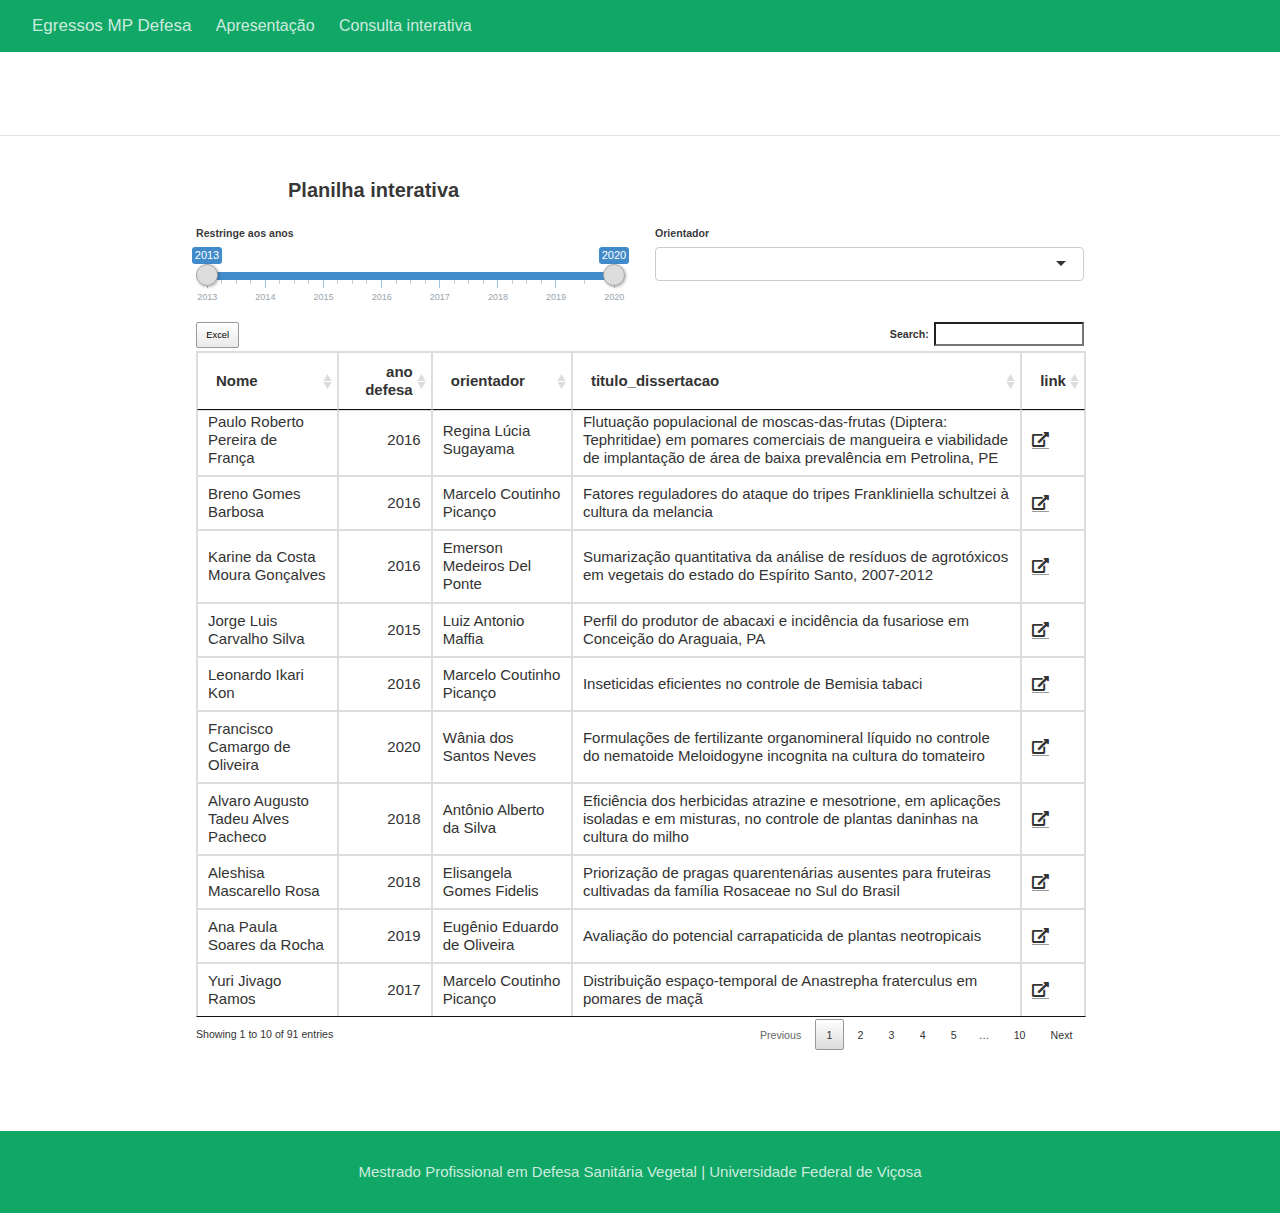
==== docs/egressos.html @ bf75110b "correct link" ====
<!DOCTYPE html>

<html xmlns="http://www.w3.org/1999/xhtml" lang="" xml:lang="">

<head>
  <meta charset="utf-8"/>
  <meta name="viewport" content="width=device-width, initial-scale=1"/>
  <meta http-equiv="X-UA-Compatible" content="IE=Edge,chrome=1"/>
  <meta name="generator" content="distill" />

  <style type="text/css">
  /* Hide doc at startup (prevent jankiness while JS renders/transforms) */
  body {
    visibility: hidden;
  }
  </style>

 <!--radix_placeholder_import_source-->
 <!--/radix_placeholder_import_source-->

<style type="text/css">code{white-space: pre;}</style>
<style type="text/css" data-origin="pandoc">
pre > code.sourceCode { white-space: pre; position: relative; }
pre > code.sourceCode > span { display: inline-block; line-height: 1.25; }
pre > code.sourceCode > span:empty { height: 1.2em; }
code.sourceCode > span { color: inherit; text-decoration: inherit; }
div.sourceCode { margin: 1em 0; }
pre.sourceCode { margin: 0; }
@media screen {
div.sourceCode { overflow: auto; }
}
@media print {
pre > code.sourceCode { white-space: pre-wrap; }
pre > code.sourceCode > span { text-indent: -5em; padding-left: 5em; }
}
pre.numberSource code
  { counter-reset: source-line 0; }
pre.numberSource code > span
  { position: relative; left: -4em; counter-increment: source-line; }
pre.numberSource code > span > a:first-child::before
  { content: counter(source-line);
    position: relative; left: -1em; text-align: right; vertical-align: baseline;
    border: none; display: inline-block;
    -webkit-touch-callout: none; -webkit-user-select: none;
    -khtml-user-select: none; -moz-user-select: none;
    -ms-user-select: none; user-select: none;
    padding: 0 4px; width: 4em;
    color: #aaaaaa;
  }
pre.numberSource { margin-left: 3em; border-left: 1px solid #aaaaaa;  padding-left: 4px; }
div.sourceCode
  {   }
@media screen {
pre > code.sourceCode > span > a:first-child::before { text-decoration: underline; }
}
code span.al { color: #ad0000; } /* Alert */
code span.an { color: #5e5e5e; } /* Annotation */
code span.at { color: #20794d; } /* Attribute */
code span.bn { color: #ad0000; } /* BaseN */
code span.bu { } /* BuiltIn */
code span.cf { color: #007ba5; } /* ControlFlow */
code span.ch { color: #20794d; } /* Char */
code span.cn { color: #8f5902; } /* Constant */
code span.co { color: #5e5e5e; } /* Comment */
code span.cv { color: #5e5e5e; font-style: italic; } /* CommentVar */
code span.do { color: #5e5e5e; font-style: italic; } /* Documentation */
code span.dt { color: #ad0000; } /* DataType */
code span.dv { color: #ad0000; } /* DecVal */
code span.er { color: #ad0000; } /* Error */
code span.ex { } /* Extension */
code span.fl { color: #ad0000; } /* Float */
code span.fu { color: #4758ab; } /* Function */
code span.im { } /* Import */
code span.in { color: #5e5e5e; } /* Information */
code span.kw { color: #007ba5; } /* Keyword */
code span.op { color: #5e5e5e; } /* Operator */
code span.ot { color: #007ba5; } /* Other */
code span.pp { color: #ad0000; } /* Preprocessor */
code span.sc { color: #20794d; } /* SpecialChar */
code span.ss { color: #20794d; } /* SpecialString */
code span.st { color: #20794d; } /* String */
code span.va { color: #111111; } /* Variable */
code span.vs { color: #20794d; } /* VerbatimString */
code span.wa { color: #5e5e5e; font-style: italic; } /* Warning */
</style>

  <!--radix_placeholder_meta_tags-->
  <title>Egressos MP Defesa: &amp;nbsp;</title>




  <!--  https://developers.facebook.com/docs/sharing/webmasters#markup -->
  <meta property="og:title" content="Egressos MP Defesa: &amp;nbsp;"/>
  <meta property="og:type" content="article"/>
  <meta property="og:locale" content="en_US"/>
  <meta property="og:site_name" content="Egressos MP Defesa"/>

  <!--  https://dev.twitter.com/cards/types/summary -->
  <meta property="twitter:card" content="summary"/>
  <meta property="twitter:title" content="Egressos MP Defesa: &amp;nbsp;"/>

  <!--/radix_placeholder_meta_tags-->
  <!--radix_placeholder_rmarkdown_metadata-->

  <script type="text/json" id="radix-rmarkdown-metadata">
  {"type":"list","attributes":{"names":{"type":"character","attributes":{},"value":["title","output","editor_options"]}},"value":[{"type":"character","attributes":{},"value":["&nbsp;"]},{"type":"character","attributes":{},"value":["distill::distill_article"]},{"type":"list","attributes":{"names":{"type":"character","attributes":{},"value":["chunk_output_type"]}},"value":[{"type":"character","attributes":{},"value":["inline"]}]}]}
  </script>
  <!--/radix_placeholder_rmarkdown_metadata-->
  <!--radix_placeholder_navigation_in_header-->
  <meta name="distill:offset" content=""/>

  <script type="application/javascript">

    window.headroom_prevent_pin = false;

    window.document.addEventListener("DOMContentLoaded", function (event) {

      // initialize headroom for banner
      var header = $('header').get(0);
      var headerHeight = header.offsetHeight;
      var headroom = new Headroom(header, {
        tolerance: 5,
        onPin : function() {
          if (window.headroom_prevent_pin) {
            window.headroom_prevent_pin = false;
            headroom.unpin();
          }
        }
      });
      headroom.init();
      if(window.location.hash)
        headroom.unpin();
      $(header).addClass('headroom--transition');

      // offset scroll location for banner on hash change
      // (see: https://github.com/WickyNilliams/headroom.js/issues/38)
      window.addEventListener("hashchange", function(event) {
        window.scrollTo(0, window.pageYOffset - (headerHeight + 25));
      });

      // responsive menu
      $('.distill-site-header').each(function(i, val) {
        var topnav = $(this);
        var toggle = topnav.find('.nav-toggle');
        toggle.on('click', function() {
          topnav.toggleClass('responsive');
        });
      });

      // nav dropdowns
      $('.nav-dropbtn').click(function(e) {
        $(this).next('.nav-dropdown-content').toggleClass('nav-dropdown-active');
        $(this).parent().siblings('.nav-dropdown')
           .children('.nav-dropdown-content').removeClass('nav-dropdown-active');
      });
      $("body").click(function(e){
        $('.nav-dropdown-content').removeClass('nav-dropdown-active');
      });
      $(".nav-dropdown").click(function(e){
        e.stopPropagation();
      });
    });
  </script>

  <style type="text/css">

  /* Theme (user-documented overrideables for nav appearance) */

  .distill-site-nav {
    color: rgba(255, 255, 255, 0.8);
    background-color: #0F2E3D;
    font-size: 15px;
    font-weight: 300;
  }

  .distill-site-nav a {
    color: inherit;
    text-decoration: none;
  }

  .distill-site-nav a:hover {
    color: white;
  }

  @media print {
    .distill-site-nav {
      display: none;
    }
  }

  .distill-site-header {

  }

  .distill-site-footer {

  }


  /* Site Header */

  .distill-site-header {
    width: 100%;
    box-sizing: border-box;
    z-index: 3;
  }

  .distill-site-header .nav-left {
    display: inline-block;
    margin-left: 8px;
  }

  @media screen and (max-width: 768px) {
    .distill-site-header .nav-left {
      margin-left: 0;
    }
  }


  .distill-site-header .nav-right {
    float: right;
    margin-right: 8px;
  }

  .distill-site-header a,
  .distill-site-header .title {
    display: inline-block;
    text-align: center;
    padding: 14px 10px 14px 10px;
  }

  .distill-site-header .title {
    font-size: 18px;
    min-width: 150px;
  }

  .distill-site-header .logo {
    padding: 0;
  }

  .distill-site-header .logo img {
    display: none;
    max-height: 20px;
    width: auto;
    margin-bottom: -4px;
  }

  .distill-site-header .nav-image img {
    max-height: 18px;
    width: auto;
    display: inline-block;
    margin-bottom: -3px;
  }



  @media screen and (min-width: 1000px) {
    .distill-site-header .logo img {
      display: inline-block;
    }
    .distill-site-header .nav-left {
      margin-left: 20px;
    }
    .distill-site-header .nav-right {
      margin-right: 20px;
    }
    .distill-site-header .title {
      padding-left: 12px;
    }
  }


  .distill-site-header .nav-toggle {
    display: none;
  }

  .nav-dropdown {
    display: inline-block;
    position: relative;
  }

  .nav-dropdown .nav-dropbtn {
    border: none;
    outline: none;
    color: rgba(255, 255, 255, 0.8);
    padding: 16px 10px;
    background-color: transparent;
    font-family: inherit;
    font-size: inherit;
    font-weight: inherit;
    margin: 0;
    margin-top: 1px;
    z-index: 2;
  }

  .nav-dropdown-content {
    display: none;
    position: absolute;
    background-color: white;
    min-width: 200px;
    border: 1px solid rgba(0,0,0,0.15);
    border-radius: 4px;
    box-shadow: 0px 8px 16px 0px rgba(0,0,0,0.1);
    z-index: 1;
    margin-top: 2px;
    white-space: nowrap;
    padding-top: 4px;
    padding-bottom: 4px;
  }

  .nav-dropdown-content hr {
    margin-top: 4px;
    margin-bottom: 4px;
    border: none;
    border-bottom: 1px solid rgba(0, 0, 0, 0.1);
  }

  .nav-dropdown-active {
    display: block;
  }

  .nav-dropdown-content a, .nav-dropdown-content .nav-dropdown-header {
    color: black;
    padding: 6px 24px;
    text-decoration: none;
    display: block;
    text-align: left;
  }

  .nav-dropdown-content .nav-dropdown-header {
    display: block;
    padding: 5px 24px;
    padding-bottom: 0;
    text-transform: uppercase;
    font-size: 14px;
    color: #999999;
    white-space: nowrap;
  }

  .nav-dropdown:hover .nav-dropbtn {
    color: white;
  }

  .nav-dropdown-content a:hover {
    background-color: #ddd;
    color: black;
  }

  .nav-right .nav-dropdown-content {
    margin-left: -45%;
    right: 0;
  }

  @media screen and (max-width: 768px) {
    .distill-site-header a, .distill-site-header .nav-dropdown  {display: none;}
    .distill-site-header a.nav-toggle {
      float: right;
      display: block;
    }
    .distill-site-header .title {
      margin-left: 0;
    }
    .distill-site-header .nav-right {
      margin-right: 0;
    }
    .distill-site-header {
      overflow: hidden;
    }
    .nav-right .nav-dropdown-content {
      margin-left: 0;
    }
  }


  @media screen and (max-width: 768px) {
    .distill-site-header.responsive {position: relative; min-height: 500px; }
    .distill-site-header.responsive a.nav-toggle {
      position: absolute;
      right: 0;
      top: 0;
    }
    .distill-site-header.responsive a,
    .distill-site-header.responsive .nav-dropdown {
      display: block;
      text-align: left;
    }
    .distill-site-header.responsive .nav-left,
    .distill-site-header.responsive .nav-right {
      width: 100%;
    }
    .distill-site-header.responsive .nav-dropdown {float: none;}
    .distill-site-header.responsive .nav-dropdown-content {position: relative;}
    .distill-site-header.responsive .nav-dropdown .nav-dropbtn {
      display: block;
      width: 100%;
      text-align: left;
    }
  }

  /* Site Footer */

  .distill-site-footer {
    width: 100%;
    overflow: hidden;
    box-sizing: border-box;
    z-index: 3;
    margin-top: 30px;
    padding-top: 30px;
    padding-bottom: 30px;
    text-align: center;
  }

  /* Headroom */

  d-title {
    padding-top: 6rem;
  }

  @media print {
    d-title {
      padding-top: 4rem;
    }
  }

  .headroom {
    z-index: 1000;
    position: fixed;
    top: 0;
    left: 0;
    right: 0;
  }

  .headroom--transition {
    transition: all .4s ease-in-out;
  }

  .headroom--unpinned {
    top: -100px;
  }

  .headroom--pinned {
    top: 0;
  }

  /* adjust viewport for navbar height */
  /* helps vertically center bootstrap (non-distill) content */
  .min-vh-100 {
    min-height: calc(100vh - 100px) !important;
  }

  </style>

  <script src="site_libs/jquery-1.11.3/jquery.min.js"></script>
  <link href="site_libs/font-awesome-5.1.0/css/all.css" rel="stylesheet"/>
  <link href="site_libs/font-awesome-5.1.0/css/v4-shims.css" rel="stylesheet"/>
  <script src="site_libs/headroom-0.9.4/headroom.min.js"></script>
  <script src="site_libs/autocomplete-0.37.1/autocomplete.min.js"></script>
  <script src="site_libs/fuse-6.4.1/fuse.min.js"></script>

  <script type="application/javascript">

  function getMeta(metaName) {
    var metas = document.getElementsByTagName('meta');
    for (let i = 0; i < metas.length; i++) {
      if (metas[i].getAttribute('name') === metaName) {
        return metas[i].getAttribute('content');
      }
    }
    return '';
  }

  function offsetURL(url) {
    var offset = getMeta('distill:offset');
    return offset ? offset + '/' + url : url;
  }

  function createFuseIndex() {

    // create fuse index
    var options = {
      keys: [
        { name: 'title', weight: 20 },
        { name: 'categories', weight: 15 },
        { name: 'description', weight: 10 },
        { name: 'contents', weight: 5 },
      ],
      ignoreLocation: true,
      threshold: 0
    };
    var fuse = new window.Fuse([], options);

    // fetch the main search.json
    return fetch(offsetURL('search.json'))
      .then(function(response) {
        if (response.status == 200) {
          return response.json().then(function(json) {
            // index main articles
            json.articles.forEach(function(article) {
              fuse.add(article);
            });
            // download collections and index their articles
            return Promise.all(json.collections.map(function(collection) {
              return fetch(offsetURL(collection)).then(function(response) {
                if (response.status === 200) {
                  return response.json().then(function(articles) {
                    articles.forEach(function(article) {
                      fuse.add(article);
                    });
                  })
                } else {
                  return Promise.reject(
                    new Error('Unexpected status from search index request: ' +
                              response.status)
                  );
                }
              });
            })).then(function() {
              return fuse;
            });
          });

        } else {
          return Promise.reject(
            new Error('Unexpected status from search index request: ' +
                        response.status)
          );
        }
      });
  }

  window.document.addEventListener("DOMContentLoaded", function (event) {

    // get search element (bail if we don't have one)
    var searchEl = window.document.getElementById('distill-search');
    if (!searchEl)
      return;

    createFuseIndex()
      .then(function(fuse) {

        // make search box visible
        searchEl.classList.remove('hidden');

        // initialize autocomplete
        var options = {
          autoselect: true,
          hint: false,
          minLength: 2,
        };
        window.autocomplete(searchEl, options, [{
          source: function(query, callback) {
            const searchOptions = {
              isCaseSensitive: false,
              shouldSort: true,
              minMatchCharLength: 2,
              limit: 10,
            };
            var results = fuse.search(query, searchOptions);
            callback(results
              .map(function(result) { return result.item; })
            );
          },
          templates: {
            suggestion: function(suggestion) {
              var img = suggestion.preview && Object.keys(suggestion.preview).length > 0
                ? `<img src="${offsetURL(suggestion.preview)}"</img>`
                : '';
              var html = `
                <div class="search-item">
                  <h3>${suggestion.title}</h3>
                  <div class="search-item-description">
                    ${suggestion.description || ''}
                  </div>
                  <div class="search-item-preview">
                    ${img}
                  </div>
                </div>
              `;
              return html;
            }
          }
        }]).on('autocomplete:selected', function(event, suggestion) {
          window.location.href = offsetURL(suggestion.path);
        });
        // remove inline display style on autocompleter (we want to
        // manage responsive display via css)
        $('.algolia-autocomplete').css("display", "");
      })
      .catch(function(error) {
        console.log(error);
      });

  });

  </script>

  <style type="text/css">

  .nav-search {
    font-size: x-small;
  }

  /* Algolioa Autocomplete */

  .algolia-autocomplete {
    display: inline-block;
    margin-left: 10px;
    vertical-align: sub;
    background-color: white;
    color: black;
    padding: 6px;
    padding-top: 8px;
    padding-bottom: 0;
    border-radius: 6px;
    border: 1px #0F2E3D solid;
    width: 180px;
  }


  @media screen and (max-width: 768px) {
    .distill-site-nav .algolia-autocomplete {
      display: none;
      visibility: hidden;
    }
    .distill-site-nav.responsive .algolia-autocomplete {
      display: inline-block;
      visibility: visible;
    }
    .distill-site-nav.responsive .algolia-autocomplete .aa-dropdown-menu {
      margin-left: 0;
      width: 400px;
      max-height: 400px;
    }
  }

  .algolia-autocomplete .aa-input, .algolia-autocomplete .aa-hint {
    width: 90%;
    outline: none;
    border: none;
  }

  .algolia-autocomplete .aa-hint {
    color: #999;
  }
  .algolia-autocomplete .aa-dropdown-menu {
    width: 550px;
    max-height: 70vh;
    overflow-x: visible;
    overflow-y: scroll;
    padding: 5px;
    margin-top: 3px;
    margin-left: -150px;
    background-color: #fff;
    border-radius: 5px;
    border: 1px solid #999;
    border-top: none;
  }

  .algolia-autocomplete .aa-dropdown-menu .aa-suggestion {
    cursor: pointer;
    padding: 5px 4px;
    border-bottom: 1px solid #eee;
  }

  .algolia-autocomplete .aa-dropdown-menu .aa-suggestion:last-of-type {
    border-bottom: none;
    margin-bottom: 2px;
  }

  .algolia-autocomplete .aa-dropdown-menu .aa-suggestion .search-item {
    overflow: hidden;
    font-size: 0.8em;
    line-height: 1.4em;
  }

  .algolia-autocomplete .aa-dropdown-menu .aa-suggestion .search-item h3 {
    font-size: 1rem;
    margin-block-start: 0;
    margin-block-end: 5px;
  }

  .algolia-autocomplete .aa-dropdown-menu .aa-suggestion .search-item-description {
    display: inline-block;
    overflow: hidden;
    height: 2.8em;
    width: 80%;
    margin-right: 4%;
  }

  .algolia-autocomplete .aa-dropdown-menu .aa-suggestion .search-item-preview {
    display: inline-block;
    width: 15%;
  }

  .algolia-autocomplete .aa-dropdown-menu .aa-suggestion .search-item-preview img {
    height: 3em;
    width: auto;
    display: none;
  }

  .algolia-autocomplete .aa-dropdown-menu .aa-suggestion .search-item-preview img[src] {
    display: initial;
  }

  .algolia-autocomplete .aa-dropdown-menu .aa-suggestion.aa-cursor {
    background-color: #eee;
  }
  .algolia-autocomplete .aa-dropdown-menu .aa-suggestion em {
    font-weight: bold;
    font-style: normal;
  }

  </style>


  <!--/radix_placeholder_navigation_in_header-->
  <!--radix_placeholder_distill-->

  <style type="text/css">

  body {
    background-color: white;
  }

  .pandoc-table {
    width: 100%;
  }

  .pandoc-table>caption {
    margin-bottom: 10px;
  }

  .pandoc-table th:not([align]) {
    text-align: left;
  }

  .pagedtable-footer {
    font-size: 15px;
  }

  d-byline .byline {
    grid-template-columns: 2fr 2fr;
  }

  d-byline .byline h3 {
    margin-block-start: 1.5em;
  }

  d-byline .byline .authors-affiliations h3 {
    margin-block-start: 0.5em;
  }

  .authors-affiliations .orcid-id {
    width: 16px;
    height:16px;
    margin-left: 4px;
    margin-right: 4px;
    vertical-align: middle;
    padding-bottom: 2px;
  }

  d-title .dt-tags {
    margin-top: 1em;
    grid-column: text;
  }

  .dt-tags .dt-tag {
    text-decoration: none;
    display: inline-block;
    color: rgba(0,0,0,0.6);
    padding: 0em 0.4em;
    margin-right: 0.5em;
    margin-bottom: 0.4em;
    font-size: 70%;
    border: 1px solid rgba(0,0,0,0.2);
    border-radius: 3px;
    text-transform: uppercase;
    font-weight: 500;
  }

  d-article table.gt_table td,
  d-article table.gt_table th {
    border-bottom: none;
  }

  .html-widget {
    margin-bottom: 2.0em;
  }

  .l-screen-inset {
    padding-right: 16px;
  }

  .l-screen .caption {
    margin-left: 10px;
  }

  .shaded {
    background: rgb(247, 247, 247);
    padding-top: 20px;
    padding-bottom: 20px;
    border-top: 1px solid rgba(0, 0, 0, 0.1);
    border-bottom: 1px solid rgba(0, 0, 0, 0.1);
  }

  .shaded .html-widget {
    margin-bottom: 0;
    border: 1px solid rgba(0, 0, 0, 0.1);
  }

  .shaded .shaded-content {
    background: white;
  }

  .text-output {
    margin-top: 0;
    line-height: 1.5em;
  }

  .hidden {
    display: none !important;
  }

  d-article {
    padding-top: 2.5rem;
    padding-bottom: 30px;
  }

  d-appendix {
    padding-top: 30px;
  }

  d-article>p>img {
    width: 100%;
  }

  d-article h2 {
    margin: 1rem 0 1.5rem 0;
  }

  d-article h3 {
    margin-top: 1.5rem;
  }

  d-article iframe {
    border: 1px solid rgba(0, 0, 0, 0.1);
    margin-bottom: 2.0em;
    width: 100%;
  }

  /* Tweak code blocks */

  d-article div.sourceCode code,
  d-article pre code {
    font-family: Consolas, Monaco, 'Andale Mono', 'Ubuntu Mono', monospace;
  }

  d-article pre,
  d-article div.sourceCode,
  d-article div.sourceCode pre {
    overflow: auto;
  }

  d-article div.sourceCode {
    background-color: white;
  }

  d-article div.sourceCode pre {
    padding-left: 10px;
    font-size: 12px;
    border-left: 2px solid rgba(0,0,0,0.1);
  }

  d-article pre {
    font-size: 12px;
    color: black;
    background: none;
    margin-top: 0;
    text-align: left;
    white-space: pre;
    word-spacing: normal;
    word-break: normal;
    word-wrap: normal;
    line-height: 1.5;

    -moz-tab-size: 4;
    -o-tab-size: 4;
    tab-size: 4;

    -webkit-hyphens: none;
    -moz-hyphens: none;
    -ms-hyphens: none;
    hyphens: none;
  }

  d-article pre a {
    border-bottom: none;
  }

  d-article pre a:hover {
    border-bottom: none;
    text-decoration: underline;
  }

  d-article details {
    grid-column: text;
    margin-bottom: 0.8em;
  }

  @media(min-width: 768px) {

  d-article pre,
  d-article div.sourceCode,
  d-article div.sourceCode pre {
    overflow: visible !important;
  }

  d-article div.sourceCode pre {
    padding-left: 18px;
    font-size: 14px;
  }

  d-article pre {
    font-size: 14px;
  }

  }

  figure img.external {
    background: white;
    border: 1px solid rgba(0, 0, 0, 0.1);
    box-shadow: 0 1px 8px rgba(0, 0, 0, 0.1);
    padding: 18px;
    box-sizing: border-box;
  }

  /* CSS for d-contents */

  .d-contents {
    grid-column: text;
    color: rgba(0,0,0,0.8);
    font-size: 0.9em;
    padding-bottom: 1em;
    margin-bottom: 1em;
    padding-bottom: 0.5em;
    margin-bottom: 1em;
    padding-left: 0.25em;
    justify-self: start;
  }

  @media(min-width: 1000px) {
    .d-contents.d-contents-float {
      height: 0;
      grid-column-start: 1;
      grid-column-end: 4;
      justify-self: center;
      padding-right: 3em;
      padding-left: 2em;
    }
  }

  .d-contents nav h3 {
    font-size: 18px;
    margin-top: 0;
    margin-bottom: 1em;
  }

  .d-contents li {
    list-style-type: none
  }

  .d-contents nav > ul {
    padding-left: 0;
  }

  .d-contents ul {
    padding-left: 1em
  }

  .d-contents nav ul li {
    margin-top: 0.6em;
    margin-bottom: 0.2em;
  }

  .d-contents nav a {
    font-size: 13px;
    border-bottom: none;
    text-decoration: none
    color: rgba(0, 0, 0, 0.8);
  }

  .d-contents nav a:hover {
    text-decoration: underline solid rgba(0, 0, 0, 0.6)
  }

  .d-contents nav > ul > li > a {
    font-weight: 600;
  }

  .d-contents nav > ul > li > ul {
    font-weight: inherit;
  }

  .d-contents nav > ul > li > ul > li {
    margin-top: 0.2em;
  }


  .d-contents nav ul {
    margin-top: 0;
    margin-bottom: 0.25em;
  }

  .d-article-with-toc h2:nth-child(2) {
    margin-top: 0;
  }


  /* Figure */

  .figure {
    position: relative;
    margin-bottom: 2.5em;
    margin-top: 1.5em;
  }

  .figure img {
    width: 100%;
  }

  .figure .caption {
    color: rgba(0, 0, 0, 0.6);
    font-size: 12px;
    line-height: 1.5em;
  }

  .figure img.external {
    background: white;
    border: 1px solid rgba(0, 0, 0, 0.1);
    box-shadow: 0 1px 8px rgba(0, 0, 0, 0.1);
    padding: 18px;
    box-sizing: border-box;
  }

  .figure .caption a {
    color: rgba(0, 0, 0, 0.6);
  }

  .figure .caption b,
  .figure .caption strong, {
    font-weight: 600;
    color: rgba(0, 0, 0, 1.0);
  }

  /* Citations */

  d-article .citation {
    color: inherit;
    cursor: inherit;
  }

  div.hanging-indent{
    margin-left: 1em; text-indent: -1em;
  }

  /* Citation hover box */

  .tippy-box[data-theme~=light-border] {
    background-color: rgba(250, 250, 250, 0.95);
  }

  .tippy-content > p {
    margin-bottom: 0;
    padding: 2px;
  }


  /* Tweak 1000px media break to show more text */

  @media(min-width: 1000px) {
    .base-grid,
    distill-header,
    d-title,
    d-abstract,
    d-article,
    d-appendix,
    distill-appendix,
    d-byline,
    d-footnote-list,
    d-citation-list,
    distill-footer {
      grid-template-columns: [screen-start] 1fr [page-start kicker-start] 80px [middle-start] 50px [text-start kicker-end] 65px 65px 65px 65px 65px 65px 65px 65px [text-end gutter-start] 65px [middle-end] 65px [page-end gutter-end] 1fr [screen-end];
      grid-column-gap: 16px;
    }

    .grid {
      grid-column-gap: 16px;
    }

    d-article {
      font-size: 1.06rem;
      line-height: 1.7em;
    }
    figure .caption, .figure .caption, figure figcaption {
      font-size: 13px;
    }
  }

  @media(min-width: 1180px) {
    .base-grid,
    distill-header,
    d-title,
    d-abstract,
    d-article,
    d-appendix,
    distill-appendix,
    d-byline,
    d-footnote-list,
    d-citation-list,
    distill-footer {
      grid-template-columns: [screen-start] 1fr [page-start kicker-start] 60px [middle-start] 60px [text-start kicker-end] 60px 60px 60px 60px 60px 60px 60px 60px [text-end gutter-start] 60px [middle-end] 60px [page-end gutter-end] 1fr [screen-end];
      grid-column-gap: 32px;
    }

    .grid {
      grid-column-gap: 32px;
    }
  }


  /* Get the citation styles for the appendix (not auto-injected on render since
     we do our own rendering of the citation appendix) */

  d-appendix .citation-appendix,
  .d-appendix .citation-appendix {
    font-size: 11px;
    line-height: 15px;
    border-left: 1px solid rgba(0, 0, 0, 0.1);
    padding-left: 18px;
    border: 1px solid rgba(0,0,0,0.1);
    background: rgba(0, 0, 0, 0.02);
    padding: 10px 18px;
    border-radius: 3px;
    color: rgba(150, 150, 150, 1);
    overflow: hidden;
    margin-top: -12px;
    white-space: pre-wrap;
    word-wrap: break-word;
  }

  /* Include appendix styles here so they can be overridden */

  d-appendix {
    contain: layout style;
    font-size: 0.8em;
    line-height: 1.7em;
    margin-top: 60px;
    margin-bottom: 0;
    border-top: 1px solid rgba(0, 0, 0, 0.1);
    color: rgba(0,0,0,0.5);
    padding-top: 60px;
    padding-bottom: 48px;
  }

  d-appendix h3 {
    grid-column: page-start / text-start;
    font-size: 15px;
    font-weight: 500;
    margin-top: 1em;
    margin-bottom: 0;
    color: rgba(0,0,0,0.65);
  }

  d-appendix h3 + * {
    margin-top: 1em;
  }

  d-appendix ol {
    padding: 0 0 0 15px;
  }

  @media (min-width: 768px) {
    d-appendix ol {
      padding: 0 0 0 30px;
      margin-left: -30px;
    }
  }

  d-appendix li {
    margin-bottom: 1em;
  }

  d-appendix a {
    color: rgba(0, 0, 0, 0.6);
  }

  d-appendix > * {
    grid-column: text;
  }

  d-appendix > d-footnote-list,
  d-appendix > d-citation-list,
  d-appendix > distill-appendix {
    grid-column: screen;
  }

  /* Include footnote styles here so they can be overridden */

  d-footnote-list {
    contain: layout style;
  }

  d-footnote-list > * {
    grid-column: text;
  }

  d-footnote-list a.footnote-backlink {
    color: rgba(0,0,0,0.3);
    padding-left: 0.5em;
  }



  /* Anchor.js */

  .anchorjs-link {
    /*transition: all .25s linear; */
    text-decoration: none;
    border-bottom: none;
  }
  *:hover > .anchorjs-link {
    margin-left: -1.125em !important;
    text-decoration: none;
    border-bottom: none;
  }

  /* Social footer */

  .social_footer {
    margin-top: 30px;
    margin-bottom: 0;
    color: rgba(0,0,0,0.67);
  }

  .disqus-comments {
    margin-right: 30px;
  }

  .disqus-comment-count {
    border-bottom: 1px solid rgba(0, 0, 0, 0.4);
    cursor: pointer;
  }

  #disqus_thread {
    margin-top: 30px;
  }

  .article-sharing a {
    border-bottom: none;
    margin-right: 8px;
  }

  .article-sharing a:hover {
    border-bottom: none;
  }

  .sidebar-section.subscribe {
    font-size: 12px;
    line-height: 1.6em;
  }

  .subscribe p {
    margin-bottom: 0.5em;
  }


  .article-footer .subscribe {
    font-size: 15px;
    margin-top: 45px;
  }


  .sidebar-section.custom {
    font-size: 12px;
    line-height: 1.6em;
  }

  .custom p {
    margin-bottom: 0.5em;
  }

  /* Styles for listing layout (hide title) */
  .layout-listing d-title, .layout-listing .d-title {
    display: none;
  }

  /* Styles for posts lists (not auto-injected) */


  .posts-with-sidebar {
    padding-left: 45px;
    padding-right: 45px;
  }

  .posts-list .description h2,
  .posts-list .description p {
    font-family: -apple-system, BlinkMacSystemFont, "Segoe UI", Roboto, Oxygen, Ubuntu, Cantarell, "Fira Sans", "Droid Sans", "Helvetica Neue", Arial, sans-serif;
  }

  .posts-list .description h2 {
    font-weight: 700;
    border-bottom: none;
    padding-bottom: 0;
  }

  .posts-list h2.post-tag {
    border-bottom: 1px solid rgba(0, 0, 0, 0.2);
    padding-bottom: 12px;
  }
  .posts-list {
    margin-top: 60px;
    margin-bottom: 24px;
  }

  .posts-list .post-preview {
    text-decoration: none;
    overflow: hidden;
    display: block;
    border-bottom: 1px solid rgba(0, 0, 0, 0.1);
    padding: 24px 0;
  }

  .post-preview-last {
    border-bottom: none !important;
  }

  .posts-list .posts-list-caption {
    grid-column: screen;
    font-weight: 400;
  }

  .posts-list .post-preview h2 {
    margin: 0 0 6px 0;
    line-height: 1.2em;
    font-style: normal;
    font-size: 24px;
  }

  .posts-list .post-preview p {
    margin: 0 0 12px 0;
    line-height: 1.4em;
    font-size: 16px;
  }

  .posts-list .post-preview .thumbnail {
    box-sizing: border-box;
    margin-bottom: 24px;
    position: relative;
    max-width: 500px;
  }
  .posts-list .post-preview img {
    width: 100%;
    display: block;
  }

  .posts-list .metadata {
    font-size: 12px;
    line-height: 1.4em;
    margin-bottom: 18px;
  }

  .posts-list .metadata > * {
    display: inline-block;
  }

  .posts-list .metadata .publishedDate {
    margin-right: 2em;
  }

  .posts-list .metadata .dt-authors {
    display: block;
    margin-top: 0.3em;
    margin-right: 2em;
  }

  .posts-list .dt-tags {
    display: block;
    line-height: 1em;
  }

  .posts-list .dt-tags .dt-tag {
    display: inline-block;
    color: rgba(0,0,0,0.6);
    padding: 0.3em 0.4em;
    margin-right: 0.2em;
    margin-bottom: 0.4em;
    font-size: 60%;
    border: 1px solid rgba(0,0,0,0.2);
    border-radius: 3px;
    text-transform: uppercase;
    font-weight: 500;
  }

  .posts-list img {
    opacity: 1;
  }

  .posts-list img[data-src] {
    opacity: 0;
  }

  .posts-more {
    clear: both;
  }


  .posts-sidebar {
    font-size: 16px;
  }

  .posts-sidebar h3 {
    font-size: 16px;
    margin-top: 0;
    margin-bottom: 0.5em;
    font-weight: 400;
    text-transform: uppercase;
  }

  .sidebar-section {
    margin-bottom: 30px;
  }

  .categories ul {
    list-style-type: none;
    margin: 0;
    padding: 0;
  }

  .categories li {
    color: rgba(0, 0, 0, 0.8);
    margin-bottom: 0;
  }

  .categories li>a {
    border-bottom: none;
  }

  .categories li>a:hover {
    border-bottom: 1px solid rgba(0, 0, 0, 0.4);
  }

  .categories .active {
    font-weight: 600;
  }

  .categories .category-count {
    color: rgba(0, 0, 0, 0.4);
  }


  @media(min-width: 768px) {
    .posts-list .post-preview h2 {
      font-size: 26px;
    }
    .posts-list .post-preview .thumbnail {
      float: right;
      width: 30%;
      margin-bottom: 0;
    }
    .posts-list .post-preview .description {
      float: left;
      width: 45%;
    }
    .posts-list .post-preview .metadata {
      float: left;
      width: 20%;
      margin-top: 8px;
    }
    .posts-list .post-preview p {
      margin: 0 0 12px 0;
      line-height: 1.5em;
      font-size: 16px;
    }
    .posts-with-sidebar .posts-list {
      float: left;
      width: 75%;
    }
    .posts-with-sidebar .posts-sidebar {
      float: right;
      width: 20%;
      margin-top: 60px;
      padding-top: 24px;
      padding-bottom: 24px;
    }
  }


  /* Improve display for browsers without grid (IE/Edge <= 15) */

  .downlevel {
    line-height: 1.6em;
    font-family: -apple-system, BlinkMacSystemFont, "Segoe UI", Roboto, Oxygen, Ubuntu, Cantarell, "Fira Sans", "Droid Sans", "Helvetica Neue", Arial, sans-serif;
    margin: 0;
  }

  .downlevel .d-title {
    padding-top: 6rem;
    padding-bottom: 1.5rem;
  }

  .downlevel .d-title h1 {
    font-size: 50px;
    font-weight: 700;
    line-height: 1.1em;
    margin: 0 0 0.5rem;
  }

  .downlevel .d-title p {
    font-weight: 300;
    font-size: 1.2rem;
    line-height: 1.55em;
    margin-top: 0;
  }

  .downlevel .d-byline {
    padding-top: 0.8em;
    padding-bottom: 0.8em;
    font-size: 0.8rem;
    line-height: 1.8em;
  }

  .downlevel .section-separator {
    border: none;
    border-top: 1px solid rgba(0, 0, 0, 0.1);
  }

  .downlevel .d-article {
    font-size: 1.06rem;
    line-height: 1.7em;
    padding-top: 1rem;
    padding-bottom: 2rem;
  }


  .downlevel .d-appendix {
    padding-left: 0;
    padding-right: 0;
    max-width: none;
    font-size: 0.8em;
    line-height: 1.7em;
    margin-bottom: 0;
    color: rgba(0,0,0,0.5);
    padding-top: 40px;
    padding-bottom: 48px;
  }

  .downlevel .footnotes ol {
    padding-left: 13px;
  }

  .downlevel .base-grid,
  .downlevel .distill-header,
  .downlevel .d-title,
  .downlevel .d-abstract,
  .downlevel .d-article,
  .downlevel .d-appendix,
  .downlevel .distill-appendix,
  .downlevel .d-byline,
  .downlevel .d-footnote-list,
  .downlevel .d-citation-list,
  .downlevel .distill-footer,
  .downlevel .appendix-bottom,
  .downlevel .posts-container {
    padding-left: 40px;
    padding-right: 40px;
  }

  @media(min-width: 768px) {
    .downlevel .base-grid,
    .downlevel .distill-header,
    .downlevel .d-title,
    .downlevel .d-abstract,
    .downlevel .d-article,
    .downlevel .d-appendix,
    .downlevel .distill-appendix,
    .downlevel .d-byline,
    .downlevel .d-footnote-list,
    .downlevel .d-citation-list,
    .downlevel .distill-footer,
    .downlevel .appendix-bottom,
    .downlevel .posts-container {
    padding-left: 150px;
    padding-right: 150px;
    max-width: 900px;
  }
  }

  .downlevel pre code {
    display: block;
    border-left: 2px solid rgba(0, 0, 0, .1);
    padding: 0 0 0 20px;
    font-size: 14px;
  }

  .downlevel code, .downlevel pre {
    color: black;
    background: none;
    font-family: Consolas, Monaco, 'Andale Mono', 'Ubuntu Mono', monospace;
    text-align: left;
    white-space: pre;
    word-spacing: normal;
    word-break: normal;
    word-wrap: normal;
    line-height: 1.5;

    -moz-tab-size: 4;
    -o-tab-size: 4;
    tab-size: 4;

    -webkit-hyphens: none;
    -moz-hyphens: none;
    -ms-hyphens: none;
    hyphens: none;
  }

  .downlevel .posts-list .post-preview {
    color: inherit;
  }



  </style>

  <script type="application/javascript">

  function is_downlevel_browser() {
    if (bowser.isUnsupportedBrowser({ msie: "12", msedge: "16"},
                                   window.navigator.userAgent)) {
      return true;
    } else {
      return window.load_distill_framework === undefined;
    }
  }

  // show body when load is complete
  function on_load_complete() {

    // add anchors
    if (window.anchors) {
      window.anchors.options.placement = 'left';
      window.anchors.add('d-article > h2, d-article > h3, d-article > h4, d-article > h5');
    }


    // set body to visible
    document.body.style.visibility = 'visible';

    // force redraw for leaflet widgets
    if (window.HTMLWidgets) {
      var maps = window.HTMLWidgets.findAll(".leaflet");
      $.each(maps, function(i, el) {
        var map = this.getMap();
        map.invalidateSize();
        map.eachLayer(function(layer) {
          if (layer instanceof L.TileLayer)
            layer.redraw();
        });
      });
    }

    // trigger 'shown' so htmlwidgets resize
    $('d-article').trigger('shown');
  }

  function init_distill() {

    init_common();

    // create front matter
    var front_matter = $('<d-front-matter></d-front-matter>');
    $('#distill-front-matter').wrap(front_matter);

    // create d-title
    $('.d-title').changeElementType('d-title');

    // create d-byline
    var byline = $('<d-byline></d-byline>');
    $('.d-byline').replaceWith(byline);

    // create d-article
    var article = $('<d-article></d-article>');
    $('.d-article').wrap(article).children().unwrap();

    // move posts container into article
    $('.posts-container').appendTo($('d-article'));

    // create d-appendix
    $('.d-appendix').changeElementType('d-appendix');

    // flag indicating that we have appendix items
    var appendix = $('.appendix-bottom').children('h3').length > 0;

    // replace footnotes with <d-footnote>
    $('.footnote-ref').each(function(i, val) {
      appendix = true;
      var href = $(this).attr('href');
      var id = href.replace('#', '');
      var fn = $('#' + id);
      var fn_p = $('#' + id + '>p');
      fn_p.find('.footnote-back').remove();
      var text = fn_p.html();
      var dtfn = $('<d-footnote></d-footnote>');
      dtfn.html(text);
      $(this).replaceWith(dtfn);
    });
    // remove footnotes
    $('.footnotes').remove();

    // move refs into #references-listing
    $('#references-listing').replaceWith($('#refs'));

    $('h1.appendix, h2.appendix').each(function(i, val) {
      $(this).changeElementType('h3');
    });
    $('h3.appendix').each(function(i, val) {
      var id = $(this).attr('id');
      $('.d-contents a[href="#' + id + '"]').parent().remove();
      appendix = true;
      $(this).nextUntil($('h1, h2, h3')).addBack().appendTo($('d-appendix'));
    });

    // show d-appendix if we have appendix content
    $("d-appendix").css('display', appendix ? 'grid' : 'none');

    // localize layout chunks to just output
    $('.layout-chunk').each(function(i, val) {

      // capture layout
      var layout = $(this).attr('data-layout');

      // apply layout to markdown level block elements
      var elements = $(this).children().not('details, div.sourceCode, pre, script');
      elements.each(function(i, el) {
        var layout_div = $('<div class="' + layout + '"></div>');
        if (layout_div.hasClass('shaded')) {
          var shaded_content = $('<div class="shaded-content"></div>');
          $(this).wrap(shaded_content);
          $(this).parent().wrap(layout_div);
        } else {
          $(this).wrap(layout_div);
        }
      });


      // unwrap the layout-chunk div
      $(this).children().unwrap();
    });

    // remove code block used to force  highlighting css
    $('.distill-force-highlighting-css').parent().remove();

    // remove empty line numbers inserted by pandoc when using a
    // custom syntax highlighting theme
    $('code.sourceCode a:empty').remove();

    // load distill framework
    load_distill_framework();

    // wait for window.distillRunlevel == 4 to do post processing
    function distill_post_process() {

      if (!window.distillRunlevel || window.distillRunlevel < 4)
        return;

      // hide author/affiliations entirely if we have no authors
      var front_matter = JSON.parse($("#distill-front-matter").html());
      var have_authors = front_matter.authors && front_matter.authors.length > 0;
      if (!have_authors)
        $('d-byline').addClass('hidden');

      // article with toc class
      $('.d-contents').parent().addClass('d-article-with-toc');

      // strip links that point to #
      $('.authors-affiliations').find('a[href="#"]').removeAttr('href');

      // add orcid ids
      $('.authors-affiliations').find('.author').each(function(i, el) {
        var orcid_id = front_matter.authors[i].orcidID;
        if (orcid_id) {
          var a = $('<a></a>');
          a.attr('href', 'https://orcid.org/' + orcid_id);
          var img = $('<img></img>');
          img.addClass('orcid-id');
          img.attr('alt', 'ORCID ID');
          img.attr('src','[data-uri]');
          a.append(img);
          $(this).append(a);
        }
      });

      // hide elements of author/affiliations grid that have no value
      function hide_byline_column(caption) {
        $('d-byline').find('h3:contains("' + caption + '")').parent().css('visibility', 'hidden');
      }

      // affiliations
      var have_affiliations = false;
      for (var i = 0; i<front_matter.authors.length; ++i) {
        var author = front_matter.authors[i];
        if (author.affiliation !== "&nbsp;") {
          have_affiliations = true;
          break;
        }
      }
      if (!have_affiliations)
        $('d-byline').find('h3:contains("Affiliations")').css('visibility', 'hidden');

      // published date
      if (!front_matter.publishedDate)
        hide_byline_column("Published");

      // document object identifier
      var doi = $('d-byline').find('h3:contains("DOI")');
      var doi_p = doi.next().empty();
      if (!front_matter.doi) {
        // if we have a citation and valid citationText then link to that
        if ($('#citation').length > 0 && front_matter.citationText) {
          doi.html('Citation');
          $('<a href="#citation"></a>')
            .text(front_matter.citationText)
            .appendTo(doi_p);
        } else {
          hide_byline_column("DOI");
        }
      } else {
        $('<a></a>')
           .attr('href', "https://doi.org/" + front_matter.doi)
           .html(front_matter.doi)
           .appendTo(doi_p);
      }

       // change plural form of authors/affiliations
      if (front_matter.authors.length === 1) {
        var grid = $('.authors-affiliations');
        grid.children('h3:contains("Authors")').text('Author');
        grid.children('h3:contains("Affiliations")').text('Affiliation');
      }

      // remove d-appendix and d-footnote-list local styles
      $('d-appendix > style:first-child').remove();
      $('d-footnote-list > style:first-child').remove();

      // move appendix-bottom entries to the bottom
      $('.appendix-bottom').appendTo('d-appendix').children().unwrap();
      $('.appendix-bottom').remove();

      // hoverable references
      $('span.citation[data-cites]').each(function() {
        var refHtml = $('#ref-' + $(this).attr('data-cites')).html();
        window.tippy(this, {
          allowHTML: true,
          content: refHtml,
          maxWidth: 500,
          interactive: true,
          interactiveBorder: 10,
          theme: 'light-border',
          placement: 'bottom-start'
        });
      });

      // clear polling timer
      clearInterval(tid);

      // show body now that everything is ready
      on_load_complete();
    }

    var tid = setInterval(distill_post_process, 50);
    distill_post_process();

  }

  function init_downlevel() {

    init_common();

     // insert hr after d-title
    $('.d-title').after($('<hr class="section-separator"/>'));

    // check if we have authors
    var front_matter = JSON.parse($("#distill-front-matter").html());
    var have_authors = front_matter.authors && front_matter.authors.length > 0;

    // manage byline/border
    if (!have_authors)
      $('.d-byline').remove();
    $('.d-byline').after($('<hr class="section-separator"/>'));
    $('.d-byline a').remove();

    // remove toc
    $('.d-contents').remove();

    // move appendix elements
    $('h1.appendix, h2.appendix').each(function(i, val) {
      $(this).changeElementType('h3');
    });
    $('h3.appendix').each(function(i, val) {
      $(this).nextUntil($('h1, h2, h3')).addBack().appendTo($('.d-appendix'));
    });


    // inject headers into references and footnotes
    var refs_header = $('<h3></h3>');
    refs_header.text('References');
    $('#refs').prepend(refs_header);

    var footnotes_header = $('<h3></h3');
    footnotes_header.text('Footnotes');
    $('.footnotes').children('hr').first().replaceWith(footnotes_header);

    // move appendix-bottom entries to the bottom
    $('.appendix-bottom').appendTo('.d-appendix').children().unwrap();
    $('.appendix-bottom').remove();

    // remove appendix if it's empty
    if ($('.d-appendix').children().length === 0)
      $('.d-appendix').remove();

    // prepend separator above appendix
    $('.d-appendix').before($('<hr class="section-separator" style="clear: both"/>'));

    // trim code
    $('pre>code').each(function(i, val) {
      $(this).html($.trim($(this).html()));
    });

    // move posts-container right before article
    $('.posts-container').insertBefore($('.d-article'));

    $('body').addClass('downlevel');

    on_load_complete();
  }


  function init_common() {

    // jquery plugin to change element types
    (function($) {
      $.fn.changeElementType = function(newType) {
        var attrs = {};

        $.each(this[0].attributes, function(idx, attr) {
          attrs[attr.nodeName] = attr.nodeValue;
        });

        this.replaceWith(function() {
          return $("<" + newType + "/>", attrs).append($(this).contents());
        });
      };
    })(jQuery);

    // prevent underline for linked images
    $('a > img').parent().css({'border-bottom' : 'none'});

    // mark non-body figures created by knitr chunks as 100% width
    $('.layout-chunk').each(function(i, val) {
      var figures = $(this).find('img, .html-widget');
      if ($(this).attr('data-layout') !== "l-body") {
        figures.css('width', '100%');
      } else {
        figures.css('max-width', '100%');
        figures.filter("[width]").each(function(i, val) {
          var fig = $(this);
          fig.css('width', fig.attr('width') + 'px');
        });

      }
    });

    // auto-append index.html to post-preview links in file: protocol
    // and in rstudio ide preview
    $('.post-preview').each(function(i, val) {
      if (window.location.protocol === "file:")
        $(this).attr('href', $(this).attr('href') + "index.html");
    });

    // get rid of index.html references in header
    if (window.location.protocol !== "file:") {
      $('.distill-site-header a[href]').each(function(i,val) {
        $(this).attr('href', $(this).attr('href').replace("index.html", "./"));
      });
    }

    // add class to pandoc style tables
    $('tr.header').parent('thead').parent('table').addClass('pandoc-table');
    $('.kable-table').children('table').addClass('pandoc-table');

    // add figcaption style to table captions
    $('caption').parent('table').addClass("figcaption");

    // initialize posts list
    if (window.init_posts_list)
      window.init_posts_list();

    // implmement disqus comment link
    $('.disqus-comment-count').click(function() {
      window.headroom_prevent_pin = true;
      $('#disqus_thread').toggleClass('hidden');
      if (!$('#disqus_thread').hasClass('hidden')) {
        var offset = $(this).offset();
        $(window).resize();
        $('html, body').animate({
          scrollTop: offset.top - 35
        });
      }
    });
  }

  document.addEventListener('DOMContentLoaded', function() {
    if (is_downlevel_browser())
      init_downlevel();
    else
      window.addEventListener('WebComponentsReady', init_distill);
  });

  </script>

  <style type="text/css">
  /* base variables */

  /* Edit the CSS properties in this file to create a custom
     Distill theme. Only edit values in the right column
     for each row; values shown are the CSS defaults.
     To return any property to the default,
     you may set its value to: unset
     All rows must end with a semi-colon.                      */

  /* Optional: embed custom fonts here with `@import`          */
  /* This must remain at the top of this file.                 */



  html {
    /*-- Main font sizes --*/
    --title-size:      50px;
    --body-size:       1.06rem;
    --code-size:       14px;
    --aside-size:      12px;
    --fig-cap-size:    13px;
    /*-- Main font colors --*/
    --title-color:     #000000;
    --header-color:    rgba(0, 0, 0, 0.8);
    --body-color:      rgba(0, 0, 0, 0.8);
    --aside-color:     rgba(0, 0, 0, 0.6);
    --fig-cap-color:   rgba(0, 0, 0, 0.6);
    /*-- Specify custom fonts ~~~ must be imported above   --*/
    --heading-font:    sans-serif;
    --mono-font:       monospace;
    --body-font:       sans-serif;
    --navbar-font:     sans-serif;  /* websites + blogs only */
  }

  /*-- ARTICLE METADATA --*/
  d-byline {
    --heading-size:    0.6rem;
    --heading-color:   rgba(0, 0, 0, 0.5);
    --body-size:       0.8rem;
    --body-color:      rgba(0, 0, 0, 0.8);
  }

  /*-- ARTICLE TABLE OF CONTENTS --*/
  .d-contents {
    --heading-size:    18px;
    --contents-size:   13px;
  }

  /*-- ARTICLE APPENDIX --*/
  d-appendix {
    --heading-size:    15px;
    --heading-color:   rgba(0, 0, 0, 0.65);
    --text-size:       0.8em;
    --text-color:      rgba(0, 0, 0, 0.5);
  }

  /*-- WEBSITE HEADER + FOOTER --*/
  /* These properties only apply to Distill sites and blogs  */

  .distill-site-header {
    --title-size:       18px;
    --text-color:       rgba(255, 255, 255, 0.8);
    --text-size:        15px;
    --hover-color:      white;
    --bkgd-color:       #0F2E3D;
  }

  .distill-site-footer {
    --text-color:       rgba(255, 255, 255, 0.8);
    --text-size:        15px;
    --hover-color:      white;
    --bkgd-color:       #0F2E3D;
  }

  /*-- Additional custom styles --*/
  /* Add any additional CSS rules below                      */
  </style>
  <style type="text/css">
  /* base variables */

  /* Edit the CSS properties in this file to create a custom
     Distill theme. Only edit values in the right column
     for each row; values shown are the CSS defaults.
     To return any property to the default,
     you may set its value to: unset
     All rows must end with a semi-colon.                      */

  /* Optional: embed custom fonts here with `@import`          */
  /* This must remain at the top of this file.                 */



  html {
    /*-- Main font sizes --*/
    --title-size:      50px;
    --body-size:       1rem;
    --code-size:       14px;
    --aside-size:      12px;
    --fig-cap-size:    13px;
    /*-- Main font colors --*/
    --title-color:     #000000;
    --header-color:    rgba(0, 0, 0, 0.8);
    --body-color:      rgba(0, 0, 0, 0.8);
    --aside-color:     rgba(0, 0, 0, 0.6);
    --fig-cap-color:   rgba(0, 0, 0, 0.6);
    /*-- Specify custom fonts ~~~ must be imported above   --*/
    --heading-font:    sans-serif;
    --mono-font:       monospace;
    --body-font:       sans-serif;
    --navbar-font:     sans-serif;  /* websites + blogs only */
  }

  /*-- ARTICLE METADATA --*/
  d-byline {
    --heading-size:    0.6arem;
    --heading-color:   rgba(0, 0, 0, 0.5);
    --body-size:       1rem;
    --body-color:      rgba(0, 0, 0, 0.8);
  }

  /*-- ARTICLE TABLE OF CONTENTS --*/
  .d-contents {
    --heading-size:    16px;
    --contents-size:   14px;
  }

  /*-- ARTICLE APPENDIX --*/
  d-appendix {
    --heading-size:    15px;
    --heading-color:   rgba(0, 0, 0, 0.65);
    --text-size:       0.9em;
    --text-color:      rgba(0, 0, 0, 0.5);
  }

  /*-- WEBSITE HEADER + FOOTER --*/
  /* These properties only apply to Distill sites and blogs  */

  .distill-site-header {
    --title-size:       17px;
    --text-color:       rgba(255, 255, 255, 0.8);
    --text-size:        16px;
    --hover-color:      white;
    --bkgd-color:       #10a767;
  }

  .distill-site-footer {
    --text-color:       rgba(255, 255, 255, 0.8);
    --text-size:        15px;
    --hover-color:      white;
    --bkgd-color:       #10a767;
  }

  /*-- Additional custom styles --*/
  /* Add any additional CSS rules below                      */
  </style>
  <style type="text/css">
  /* base style */

  /* FONT FAMILIES */

  :root {
    --heading-default: -apple-system, BlinkMacSystemFont, "Segoe UI", Roboto, Oxygen, Ubuntu, Cantarell, "Fira Sans", "Droid Sans", "Helvetica Neue", Arial, sans-serif;
    --mono-default: Consolas, Monaco, 'Andale Mono', 'Ubuntu Mono', monospace;
    --body-default: -apple-system, BlinkMacSystemFont, "Segoe UI", Roboto, Oxygen, Ubuntu, Cantarell, "Fira Sans", "Droid Sans", "Helvetica Neue", Arial, sans-serif;
  }

  body,
  .posts-list .post-preview p,
  .posts-list .description p {
    font-family: var(--body-font), var(--body-default);
  }

  h1, h2, h3, h4, h5, h6,
  .posts-list .post-preview h2,
  .posts-list .description h2 {
    font-family: var(--heading-font), var(--heading-default);
  }

  d-article div.sourceCode code,
  d-article pre code {
    font-family: var(--mono-font), var(--mono-default);
  }


  /*-- TITLE --*/
  d-title h1,
  .posts-list > h1 {
    color: var(--title-color, black);
  }

  d-title h1 {
    font-size: var(--title-size, 50px);
  }

  /*-- HEADERS --*/
  d-article h1,
  d-article h2,
  d-article h3,
  d-article h4,
  d-article h5,
  d-article h6 {
    color: var(--header-color, rgba(0, 0, 0, 0.8));
  }

  /*-- BODY --*/
  d-article > p,  /* only text inside of <p> tags */
  d-article > ul, /* lists */
  d-article > ol {
    color: var(--body-color, rgba(0, 0, 0, 0.8));
    font-size: var(--body-size, 1.06rem);
  }


  /*-- CODE --*/
  d-article div.sourceCode code,
  d-article pre code {
    font-size: var(--code-size, 14px);
  }

  /*-- ASIDE --*/
  d-article aside {
    font-size: var(--aside-size, 12px);
    color: var(--aside-color, rgba(0, 0, 0, 0.6));
  }

  /*-- FIGURE CAPTIONS --*/
  figure .caption,
  figure figcaption,
  .figure .caption {
    font-size: var(--fig-cap-size, 13px);
    color: var(--fig-cap-color, rgba(0, 0, 0, 0.6));
  }

  /*-- METADATA --*/
  d-byline h3 {
    font-size: var(--heading-size, 0.6rem);
    color: var(--heading-color, rgba(0, 0, 0, 0.5));
  }

  d-byline {
    font-size: var(--body-size, 0.8rem);
    color: var(--body-color, rgba(0, 0, 0, 0.8));
  }

  d-byline a,
  d-article d-byline a {
    color: var(--body-color, rgba(0, 0, 0, 0.8));
  }

  /*-- TABLE OF CONTENTS --*/
  .d-contents nav h3 {
    font-size: var(--heading-size, 18px);
  }

  .d-contents nav a {
    font-size: var(--contents-size, 13px);
  }

  /*-- APPENDIX --*/
  d-appendix h3 {
    font-size: var(--heading-size, 15px);
    color: var(--heading-color, rgba(0, 0, 0, 0.65));
  }

  d-appendix {
    font-size: var(--text-size, 0.8em);
    color: var(--text-color, rgba(0, 0, 0, 0.5));
  }

  d-appendix d-footnote-list a.footnote-backlink {
    color: var(--text-color, rgba(0, 0, 0, 0.5));
  }

  /*-- WEBSITE HEADER + FOOTER --*/
  .distill-site-header .title {
    font-size: var(--title-size, 18px);
    font-family: var(--navbar-font), var(--heading-default);
  }

  .distill-site-header a,
  .nav-dropdown .nav-dropbtn {
    font-family: var(--navbar-font), var(--heading-default);
  }

  .nav-dropdown .nav-dropbtn {
    color: var(--text-color, rgba(255, 255, 255, 0.8));
    font-size: var(--text-size, 15px);
  }

  .distill-site-header a:hover,
  .nav-dropdown:hover .nav-dropbtn {
    color: var(--hover-color, white);
  }

  .distill-site-header {
    font-size: var(--text-size, 15px);
    color: var(--text-color, rgba(255, 255, 255, 0.8));
    background-color: var(--bkgd-color, #0F2E3D);
  }

  .distill-site-footer {
    font-size: var(--text-size, 15px);
    color: var(--text-color, rgba(255, 255, 255, 0.8));
    background-color: var(--bkgd-color, #0F2E3D);
  }

  .distill-site-footer a:hover {
    color: var(--hover-color, white);
  }</style>
  <!--/radix_placeholder_distill-->
  <script src="site_libs/header-attrs-2.7/header-attrs.js"></script>
  <script src="site_libs/jquery-3.5.1/jquery.min.js"></script>
  <link href="site_libs/ionrangeslider-2.1.2/css/ion.rangeSlider.css" rel="stylesheet" />
  <link href="site_libs/ionrangeslider-2.1.2/css/ion.rangeSlider.skinShiny.css" rel="stylesheet" />
  <script src="site_libs/ionrangeslider-2.1.2/js/ion.rangeSlider.min.js"></script>
  <script src="site_libs/strftime-0.9.2/strftime-min.js"></script>
  <link href="site_libs/crosstalk-1.1.1/css/crosstalk.css" rel="stylesheet" />
  <script src="site_libs/crosstalk-1.1.1/js/crosstalk.min.js"></script>
  <meta name="viewport" content="width=device-width, initial-scale=1" />
  <link href="site_libs/bootstrap-3.3.2/css/bootstrap.min.css" rel="stylesheet" />
  <script src="site_libs/bootstrap-3.3.2/js/bootstrap.min.js"></script>
  <link href="site_libs/selectize-0.11.2/css/selectize.bootstrap3.css" rel="stylesheet" />
  <script src="site_libs/selectize-0.11.2/js/selectize.min.js"></script>
  <script src="site_libs/htmlwidgets-1.5.3/htmlwidgets.js"></script>
  <link href="site_libs/datatables-css-0.0.0/datatables-crosstalk.css" rel="stylesheet" />
  <script src="site_libs/datatables-binding-0.17/datatables.js"></script>
  <link href="site_libs/dt-core-1.10.20/css/jquery.dataTables.min.css" rel="stylesheet" />
  <link href="site_libs/dt-core-1.10.20/css/jquery.dataTables.extra.css" rel="stylesheet" />
  <script src="site_libs/dt-core-1.10.20/js/jquery.dataTables.min.js"></script>
  <script src="site_libs/jszip-1.10.20/jszip.min.js"></script>
  <link href="site_libs/dt-ext-buttons-1.10.20/css/buttons.dataTables.min.css" rel="stylesheet" />
  <script src="site_libs/dt-ext-buttons-1.10.20/js/dataTables.buttons.min.js"></script>
  <script src="site_libs/dt-ext-buttons-1.10.20/js/buttons.flash.min.js"></script>
  <script src="site_libs/dt-ext-buttons-1.10.20/js/buttons.html5.min.js"></script>
  <script src="site_libs/dt-ext-buttons-1.10.20/js/buttons.colVis.min.js"></script>
  <script src="site_libs/dt-ext-buttons-1.10.20/js/buttons.print.min.js"></script>
  <script src="site_libs/popper-2.6.0/popper.min.js"></script>
  <link href="site_libs/tippy-6.2.7/tippy.css" rel="stylesheet" />
  <link href="site_libs/tippy-6.2.7/tippy-light-border.css" rel="stylesheet" />
  <script src="site_libs/tippy-6.2.7/tippy.umd.min.js"></script>
  <script src="site_libs/anchor-4.2.2/anchor.min.js"></script>
  <script src="site_libs/bowser-1.9.3/bowser.min.js"></script>
  <script src="site_libs/webcomponents-2.0.0/webcomponents.js"></script>
  <script src="site_libs/distill-2.2.21/template.v2.js"></script>
  <!--radix_placeholder_site_in_header-->
  <!--/radix_placeholder_site_in_header-->


</head>

<body>

<!--radix_placeholder_front_matter-->

<script id="distill-front-matter" type="text/json">
{"title":"&nbsp;","authors":[]}
</script>

<!--/radix_placeholder_front_matter-->
<!--radix_placeholder_navigation_before_body-->
<header class="header header--fixed" role="banner">
<nav class="distill-site-nav distill-site-header">
<div class="nav-left">
<a href="index.html" class="title">Egressos MP Defesa</a>
<a href="index.html">Apresentação</a>
<a href="egressos.html">Consulta interativa</a>
</div>
<div class="nav-right">
<a href="javascript:void(0);" class="nav-toggle">&#9776;</a>
</div>
</nav>
</header>
<!--/radix_placeholder_navigation_before_body-->
<!--radix_placeholder_site_before_body-->
<!--/radix_placeholder_site_before_body-->

<div class="d-title">
<h1> </h1>
<!--radix_placeholder_categories-->
<!--/radix_placeholder_categories-->

</div>


<div class="d-article">
<h3 id="planilha-interativa">Planilha interativa</h3>
<div class="layout-chunk" data-layout="l-body-outset">
<div class="container-fluid crosstalk-bscols">
<div class="fluid-row">
<div class="col-xs-6">
<div class="form-group crosstalk-input crosstalk-input-slider js-range-slider" id="Ano de defesa">
<label class="control-label" for="Ano de defesa">Restringe aos anos</label>
<input data-type="double" data-min="2013" data-max="2020" data-from="2013" data-to="2020" data-step="1" data-grid="true" data-grid-num="7" data-grid-snap="false" data-prettify-separator="," data-keyboard="true" data-keyboard-step="14.2857142857143" data-drag-interval="true" data-round="0" data-data-type="number"/>
<script type="application/json" data-for="Ano de defesa">{
  "values": [2013, 2013, 2013, 2013, 2013, 2013, 2013, 2013, 2013, 2013, 2013, 2013, 2013, 2014, 2014, 2014, 2014, 2014, 2015, 2015, 2015, 2015, 2015, 2015, 2015, 2015, 2015, 2015, 2015, 2015, 2016, 2016, 2016, 2016, 2016, 2016, 2016, 2016, 2016, 2016, 2016, 2016, 2016, 2017, 2017, 2017, 2017, 2017, 2017, 2017, 2017, 2017, 2018, 2018, 2018, 2018, 2018, 2018, 2018, 2018, 2019, 2019, 2019, 2019, 2019, 2019, 2019, 2019, 2019, 2019, 2019, 2019, 2019, 2019, 2019, 2019, 2020, 2020, 2020, 2020, 2020, 2020, 2020, 2020, 2020, 2020, 2020, 2020, 2020, 2020, 2020],
  "keys": ["13", "15", "55", "56", "57", "61", "73", "74", "86", "87", "88", "89", "90", "28", "32", "54", "58", "59", "4", "11", "26", "27", "39", "41", "60", "63", "64", "75", "76", "77", "1", "2", "3", "5", "17", "22", "42", "43", "51", "52", "78", "79", "84", "10", "12", "29", "44", "45", "71", "80", "81", "91", "7", "8", "16", "30", "36", "48", "65", "67", "9", "14", "19", "21", "23", "31", "33", "38", "40", "46", "47", "49", "66", "69", "72", "82", "6", "18", "20", "24", "25", "34", "35", "37", "50", "53", "62", "68", "70", "83", "85"],
  "group": ["SharedData9db997e5"]
}</script>
</div>
</div>
<div class="col-xs-6">
<div id="orientador" class="form-group crosstalk-input-select crosstalk-input">
<label class="control-label" for="orientador">Orientador</label>
<div>
<select></select>
<script type="application/json" data-for="orientador">{
  "items": {
    "value": ["Ângela Pimenta Peres", "Angelo Pallini Filho", "Antônio Alberto da Silva", "Elisangela Gomes Fidelis", "Eliseu José Guedes Pereira", "Emerson Medeiros Del Ponte", "Eugênio Eduardo de Oliveira", "Evaldo Ferreira Vilela", "José Rogério de Oliveira", "Laércio Zambolim", "Luiz Antonio Maffia", "Madelaine Venzon", "Marcelo Barreto da Silva", "Marcelo Coutinho Picanço", "Orlando Monteiro da Silva", "Paulo Parizzi", "Regina Lúcia Sugayama", "Robert Weingart Barreto", "Ronaldo Reis Júnior", "Simon Luke Elliot", "Wânia dos Santos Neves"],
    "label": ["Ângela Pimenta Peres", "Angelo Pallini Filho", "Antônio Alberto da Silva", "Elisangela Gomes Fidelis", "Eliseu José Guedes Pereira", "Emerson Medeiros Del Ponte", "Eugênio Eduardo de Oliveira", "Evaldo Ferreira Vilela", "José Rogério de Oliveira", "Laércio Zambolim", "Luiz Antonio Maffia", "Madelaine Venzon", "Marcelo Barreto da Silva", "Marcelo Coutinho Picanço", "Orlando Monteiro da Silva", "Paulo Parizzi", "Regina Lúcia Sugayama", "Robert Weingart Barreto", "Ronaldo Reis Júnior", "Simon Luke Elliot", "Wânia dos Santos Neves"]
  },
  "map": {
    "Ângela Pimenta Peres": ["27"],
    "Angelo Pallini Filho": ["69", "75"],
    "Antônio Alberto da Silva": ["7", "30", "31", "49", "81", "83", "85", "89"],
    "Elisangela Gomes Fidelis": ["8", "21"],
    "Eliseu José Guedes Pereira": ["37", "39", "48", "51", "61", "62", "64", "65", "72"],
    "Emerson Medeiros Del Ponte": ["3", "53", "82", "84"],
    "Eugênio Eduardo de Oliveira": ["9", "23", "66"],
    "Evaldo Ferreira Vilela": ["44"],
    "José Rogério de Oliveira": ["12", "86"],
    "Laércio Zambolim": ["20", "25", "46", "55", "71"],
    "Luiz Antonio Maffia": ["4", "54", "58", "63"],
    "Madelaine Venzon": ["36", "40", "41", "70"],
    "Marcelo Barreto da Silva": ["26", "73"],
    "Marcelo Coutinho Picanço": ["2", "5", "10", "14", "16", "19", "22", "34", "38", "43", "45", "47", "50", "67", "68"],
    "Orlando Monteiro da Silva": ["13", "24", "33", "42", "59", "76", "78", "88", "90"],
    "Paulo Parizzi": ["28", "32", "60"],
    "Regina Lúcia Sugayama": ["1", "11", "17", "29", "52", "56", "77", "79", "80", "91"],
    "Robert Weingart Barreto": ["15", "74"],
    "Ronaldo Reis Júnior": ["57", "87"],
    "Simon Luke Elliot": ["18"],
    "Wânia dos Santos Neves": ["6", "35"]
  },
  "group": ["SharedData9db997e5"]
}</script>
</div>
</div>
</div>
</div>
</div>
<div id="htmlwidget-718da21144d5faa058c2" style="width:100%;height:auto;" class="datatables html-widget"></div>
<script type="application/json" data-for="htmlwidget-718da21144d5faa058c2">{"x":{"crosstalkOptions":{"key":["1","2","3","4","5","6","7","8","9","10","11","12","13","14","15","16","17","18","19","20","21","22","23","24","25","26","27","28","29","30","31","32","33","34","35","36","37","38","39","40","41","42","43","44","45","46","47","48","49","50","51","52","53","54","55","56","57","58","59","60","61","62","63","64","65","66","67","68","69","70","71","72","73","74","75","76","77","78","79","80","81","82","83","84","85","86","87","88","89","90","91"],"group":"SharedData9db997e5"},"filter":"none","extensions":["Buttons"],"data":[["Paulo Roberto Pereira de França","Breno Gomes Barbosa","Karine da Costa Moura Gonçalves","Jorge Luis Carvalho Silva","Leonardo Ikari Kon","Francisco Camargo de Oliveira","Alvaro Augusto Tadeu Alves Pacheco","Aleshisa Mascarello Rosa","Ana Paula Soares da Rocha","Yuri Jivago Ramos","Marcos Antonio Barboza","Denise Pauletto Spanhol","Dalci de Jesus Bagolin","Janice Ebel","Emanuel Novaes Vasconcelos","Thiago Nunes Pinto Felício","Giliardi Anício Alves","Leandro de Almeida Resende","Francisco Saraiva da Silva Junior","Perseu Fernando Perdoná","Adriano Rank","Alisson Rocha da Silva","Fernando Willian Neves","Rodrigo Vicenzi","Silas Timoteo da Silva Santos","Eliany Aparecida Oliveira D'avila","Ana Lucia Portella","Maria Joana Baia Brito","Clara Angélica Corrêa Brandão","Roberval Rapôso Junior","Filomena Antonia de Carvalho","Mirne Santana Lisboa","Raimundo José de Oliveira Bezerra","Maria do Socorro Cavalcante de Souza Mota","Nahelton Cardoso Bezerra","Edna Antônia da Silva Brito","Luis Gonzaga Salsa Primo","Mauricio Luiz Diamantino","Iramá Lopes Maciel","Wiviane Fonseca Ribeiro","Rachel Barbosa da Silva","Frederico Caran Osorio","Cleovan Barbosa Pinto","Luís Henrique Fróes Michelin","Ruan Victor Borges Tavares de Macêdo","Roberta Duarte Avila Vieira","Sindoval Cruz de Carvalho","Euires Oliveira de Araujo","Alex Tristão Cardoso Pinto Coelho","Gilberto Pimentel Filgueiras","Cleiton Kesler Nogueira Pereira","Juliana Aparecida Dias","Ana Paula Vicenzi","Nilo Silva do Nascimento","Álvaro Ávila do Nascimento Inacio","André Felipe Carrapatoso Peralta da Silva","Francisco Sadi Santos Pontes","Tatiane Almeida do Nascimento","Enio José Durante","Clidenor Mendes Wolney Valente","Ricardo Augusto de Faria e Silva","Ueder Peres Oliveira","Naira Fernanda Teixeira de Andrade","Vanessa Campos Santana","Taline Nunes Campos das Neves","Graziela Dias Ferreira Sant'ana","Iara da Mata Flôr","Gilson Gonçalves Xavier","Gervásio Pegoraro","Maykon Dias Cezário","Zacarias Ribeiro Júnior","Braullio de Siqueira Pinto","Gilvio Westin Cosenza","Julio Cesar Garcia","Andréa Ramos Stancioli","Carolina Cunha de Almeida","Rebeca Caroline Gonçalves de Souza","Lucelia Vasconcelos Paolinelli Fernandes","Thales Almeida Pereira Fernandes","Izabella Menezes de Oliveira","Rodrigo Eustaquio da Silva","Leonardo Henrique Martins do Carmo","Eliana Aparecida Silva","Leonardo Magalhães Antonello","Ana Caroline Augusta da Silva","Mariana de Souza e Silva da Costa Teixeira","Daniel Gustavo Braz Rocha","Ricardo Hilman","Isac Medeiros","Silvio Luiz Rodrigues Testaseca","Patricia de Souza Teló"],[2016,2016,2016,2015,2016,2020,2018,2018,2019,2017,2015,2017,2013,2019,2013,2018,2016,2020,2019,2020,2019,2016,2019,2020,2020,2015,2015,2014,2017,2018,2019,2014,2019,2020,2020,2018,2020,2019,2015,2019,2015,2016,2016,2017,2017,2019,2019,2018,2019,2020,2016,2016,2020,2014,2013,2013,2013,2014,2014,2015,2013,2020,2015,2015,2018,2019,2018,2020,2019,2020,2017,2019,2013,2013,2015,2015,2015,2016,2016,2017,2017,2019,2020,2016,2020,2013,2013,2013,2013,2013,2017],["Regina Lúcia Sugayama","Marcelo Coutinho Picanço","Emerson Medeiros Del Ponte","Luiz Antonio Maffia","Marcelo Coutinho Picanço","Wânia dos Santos Neves","Antônio Alberto da Silva","Elisangela Gomes Fidelis","Eugênio Eduardo de Oliveira","Marcelo Coutinho Picanço","Regina Lúcia Sugayama","José Rogério de Oliveira","Orlando Monteiro da Silva","Marcelo Coutinho Picanço","Robert Weingart Barreto","Marcelo Coutinho Picanço","Regina Lúcia Sugayama","Simon Luke Elliot","Marcelo Coutinho Picanço","Laércio Zambolim","Elisangela Gomes Fidelis","Marcelo Coutinho Picanço","Eugênio Eduardo de Oliveira","Orlando Monteiro da Silva","Laércio Zambolim","Marcelo Barreto da Silva","Ângela Pimenta Peres","Paulo Parizzi","Regina Lúcia Sugayama","Antônio Alberto da Silva","Antônio Alberto da Silva","Paulo Parizzi","Orlando Monteiro da Silva","Marcelo Coutinho Picanço","Wânia dos Santos Neves","Madelaine Venzon","Eliseu José Guedes Pereira","Marcelo Coutinho Picanço","Eliseu José Guedes Pereira","Madelaine Venzon","Madelaine Venzon","Orlando Monteiro da Silva","Marcelo Coutinho Picanço","Evaldo Ferreira Vilela","Marcelo Coutinho Picanço","Laércio Zambolim","Marcelo Coutinho Picanço","Eliseu José Guedes Pereira","Antônio Alberto da Silva","Marcelo Coutinho Picanço","Eliseu José Guedes Pereira","Regina Lúcia Sugayama","Emerson Medeiros Del Ponte","Luiz Antonio Maffia","Laércio Zambolim","Regina Lúcia Sugayama","Ronaldo Reis Júnior","Luiz Antonio Maffia","Orlando Monteiro da Silva","Paulo Parizzi","Eliseu José Guedes Pereira","Eliseu José Guedes Pereira","Luiz Antonio Maffia","Eliseu José Guedes Pereira","Eliseu José Guedes Pereira","Eugênio Eduardo de Oliveira","Marcelo Coutinho Picanço","Marcelo Coutinho Picanço","Angelo Pallini Filho","Madelaine Venzon","Laércio Zambolim","Eliseu José Guedes Pereira","Marcelo Barreto da Silva","Robert Weingart Barreto","Angelo Pallini Filho","Orlando Monteiro da Silva","Regina Lúcia Sugayama","Orlando Monteiro da Silva","Regina Lúcia Sugayama","Regina Lúcia Sugayama","Antônio Alberto da Silva","Emerson Medeiros Del Ponte","Antônio Alberto da Silva","Emerson Medeiros Del Ponte","Antônio Alberto da Silva","José Rogério de Oliveira","Ronaldo Reis Júnior","Orlando Monteiro da Silva","Antônio Alberto da Silva","Orlando Monteiro da Silva","Regina Lúcia Sugayama"],["Flutuação populacional de moscas-das-frutas (Diptera: Tephritidae) em pomares comerciais de mangueira e viabilidade de implantação de área de baixa prevalência em Petrolina, PE","Fatores reguladores do ataque do tripes Frankliniella schultzei à cultura da melancia","Sumarização quantitativa da análise de resíduos de agrotóxicos em vegetais do estado do Espírito Santo, 2007-2012","Perfil do produtor de abacaxi e incidência da fusariose em Conceição do Araguaia, PA","Inseticidas eficientes no controle de Bemisia tabaci","Formulações de fertilizante organomineral líquido no controle do nematoide Meloidogyne incognita na cultura do tomateiro","Eficiência dos herbicidas atrazine e mesotrione, em aplicações isoladas e em misturas, no controle de plantas daninhas na cultura do milho","Priorização de pragas quarentenárias ausentes para fruteiras cultivadas da família Rosaceae no Sul do Brasil","Avaliação do potencial carrapaticida de plantas neotropicais","Distribuição espaço-temporal de Anastrepha fraterculus em pomares de maçã","Status fitossanitário da cultura do mamoeiro (Carica papaya L.) no estado do Ceará, com vistas à exportação de frutas in natura para o Japão","Potencial de bactérias para promoção do crescimento vegetal e produção de compostos relacionados ao sistema de defesa em plantas de soja","Uma proposta de método para avaliação da capacidade fitossanitária dos órgãos estaduais de defesa","Modelo de distribuição espaço-temporal de Anastrepha fraterculus em cultivos de maçã","A sigatoka-negra da bananeira (Mycosphaerella fijiensis Morelet) no estado de Minas Gerais: estudo de caso","Dinâmica espaço-temporal de Bemisia tabaci em cultivos de melão","Uso de ferramentas de análise de \"big data\" na identificação de ameaças e fatores de risco fitossanitário","Ocorrência de Xylella fastidiosa e identificação de potenciais vetores em cultivos de oliveira no Espírito Santo","Plano de amostragem do tripes Frankliniella schultzei em cultivos de melão","Fatores bióticos e abióticos que afetam a produtividade do café arábica nas regiões de cafeicultura de montanha","Risco de introdução de Lobesia botrana em áreas adequadas ao cultivo de uvas no mundo usando modelagem MaxEnt","Plano de amostragem de tripes em cultivos de alface","Fitness reprodutivo de Euschistus heros (F.) mediante a exposições subletais a misturas inseticidas contendo thiamethoxam e lambda-cihalotrina","Semente pirata de soja no Mato Grosso: análise da utilização e da legislação","Produtividade da cultura da soja influenciada por fatores bióticos e abióticos","Risco crônico de intoxicação por ingestão de resíduos de produtos fitossanitários pela população do estado do Espírito Santo","Caracterização do processo produtivo, aspectos da qualidade da farinha de mandioca e percepção dos agentes da cadeia na região central do estado de Roraima","Verificação dos procedimentos de fiscalização de bagagens pelo serviço de vigilância agropecuária internacional do Ministério Da Agricultura, Pecuária e Abastecimento visando a qualificação do perigo fitossanitário","Moscas-das-frutas (Diptera: Tephritidae) e parasitoides (Hymenoptera: Braconidae) obtidos de frutos comercializados no mercado ver-o-peso, em Belém, Pará, Brasil","Uso do 2,4-D em mistura com o ethephon e carbureto de cálcio na cultura do abacaxi","Uso e resíduos de glyphosate em soja cultivada no estado do Maranhão","Subsídios técnicos para elaboração de plano de contingência para o besouro asiático - Anoplophora glabripennis (Motschulsky)","Combate a mosca das frutas: o papel das agências de defesa sanitária vegetal no Norte e Nordeste do Brasil","Sistema de tomada de decisão de controle para a traça-da-castanha em pomares de caju","Análise da fiscalização fitossanitária das áreas cultivadas com soja na região leste do Maranhão, na microrregião de Caxias/MA com foco no vazio sanitário","Consórcio de plantas aromáticas com pimenta malagueta (Capsicum frutescens) como estratégia de manejo de pragas","Seleção de acessos de Opuntia spp. com resistência à cochonilha-do-carmim Dactylopius opuntiae","Sistema de tomada de decisão de controle para o tripes Frankliniella schultzei em cultivos de melão","Status sanitário da mosca negra dos citros no Brasil","Toxicidade do óleo essencial de alecrim-pimenta (Lippia sidoides) sobre a mosca branca (Bemisia tabaci)","Mapeamento e avaliação da qualidade das sementes de forrageiras comercializadas em Rondônia","A questão fitossanitária em zonas de processamento de exportação: o caso da ZPE Acre","Amostragem de tripes em cultivos de melancia","Análise do vazio sanitário na incidência de ferrugem asiática da soja no Tocantins","Plano de amostragem convencional para mosca branca em lavouras de melão","Análise de risco de introdução da bactéria Erwinia amylovora em áreas de cultivo de macieira no mundo","Efeito do estágio das plantas, elementos climáticos e vegetação circunvizinha na dinâmica espaço-temporal de Frankliniella schultzei em cultivos de melão","Danos e dinâmica populacional de Bemisia tabaci em cultivares de soja Bt","Interferência de buva e capim-amargoso no crescimento, desenvolvimento e acúmulo de nutrientes em plantas de soja","Distribuição espaço-temporal de Diabrotica speciosa em cultivos de soja no cerrado brasileiro","Segurança versus facilitação: o número de fiscais no serviço de vigilância agropecuária na área vegetal está compatível com a demanda de fiscalizações no Porto de Salvador – BA?","Avaliação de risco de espécies regulamentadas e não regulamentadas de Noctuidae (Lepidoptera) de relevância para as culturas de soja, milho e algodão","Diagnóstico e propostas para melhoria da qualidade e eficiência da fiscalização de agrotóxicos no Mato Grosso","Efeito do vazio sanitário nas ocorrências da ferrugem asiática da soja no estado do Mato Grosso","Análise de risco: uma ferramenta para a fiscalização de agrotóxicos e afins no Brasil","A fiscalização do comércio de sementes e mudas como ferramenta de prevenção e controle de pragas dos vegetais","Técnica de mineração de dados aplicada na inspeção de importações para verificação do status fitossanitário de embalagens de madeira em contêineres","Valoração do potencial de impacto econômico com a introdução de Momiliophthora roreri no Brasil","O fator tempo como obstáculo na importação e movimentação de sementes geneticamente modificadas para pesquisa","Análise do risco fitossanitário da introdução do nematoide Ditylenchus destructor Thorne no Brasil por produtos vegetais de importação autorizada","Proposta de legislação fitossanitária nacional para a supressão do bicudo-do-algodoeiro","Resistência de genótipos de milho a Dalbulus maidis e ao complexo de enfezamentos","Germinação, vigor e intensidade de podridões de sementes de milho em diferentes épocas de inoculação de Fusarium verticillioides e Stenocarpella macrospora","Panorama do mercado de sementes e da disseminação de pragas quarentenárias no Brasil","Período de suscetibilidade do milho ao enfezamento transmitido por Dalbulus maidis e seu controle por tratamento de semente","Apreensões de pesticidas ilegais e sua relação com a produtividade agrícola e intoxicação alimentar","Atividade inseticida do óleo essencial de Acmella oleracea sobre Rhyzopertha dominica","Níveis de dano econômico para o controle químico e biológico de Sphenophorus levis em cultivos cana-de-açúcar de sequeiro e irrigado","Resistência de híbridos convencionais e transgênicos ao complexo de lagartas na cultura do milho em Iturama-MG","Controle biológico conservativo em café conilon","Gênero de nematoide Anguina veiculado por sementes em introduções de germoplasma no Brasil: biologia, detecção, controle e estimativa de dano","Controle de Spodoptera frugiperda em milho por tratamento de sementes","Desenvolvimento de um manual de procedimentos para o macroprocesso sanidade vegetal das Superintendências Federais de Agricultura, Pecuária E Abastecimento","Diagnóstico fitossanitário por PCR em tempo-real: requisitos básicos para validação de métodos","Análise de risco de pragas como política de viabilização de importação de produtos vegetais e de prevenção de entrada de organismos potencialmente prejudiciais à agricultura brasileira","Comércio e trânsito de sementes: uma análise comparativa da legislação e dos documentos utilizados pelos estados brasileiros","Comparação dos procedimentos de registro de estabelecimento e cadastro de agrotóxico nas 27 unidades da Federação","A efetividade das barreiras fitossanitárias internas: o caso das barreiras nas centrais de abastecimento (Ceasas) de Minas Gerais","Avaliação da evolução do huanglongbing (HLB) em Minas Gerais","Resistência de artrópodos de importância agrícola ao controle químico no Brasil","Otimização da fiscalização do uso de agrotóxicos pelo Instituto Mineiro De Agropecuária","Caracterização da dispersão espaço-temporal e sistema de monitoramento de huanglongbing no estado de Minas Gerais","Técnicas para obtenção, identificação e produção de amostras referência de sementes de plantas daninhas","Metanálise do ganho em eficácia de controle da ferrugem da soja com adição de mancozebe em misturas comerciais de fungicidas sistêmicos","Alternativas para o controle químico de biótipos de plantas daninhas resistentes a herbicidas nas culturas de soja, milho e algodão","Subsídios técnicos para elaboração de plano de contingência para Spiroplasma citri","Identificação de perfis de risco associados a envios importados com probabilidade de abrigar pragas quarentenárias","As barreiras fitossanitárias interestaduais no Brasil: localização e avaliação técnica","Novas ferramentas para melhor eficiência da inspeção fitossanitária","A situação da Cydia pomonella no Cone Sul: avaliação das normas e do programa nacional de erradicação no Brasil","Arcabouço fitossanitário do Brasil versus escopo de laboratórios de diagnóstico fitossanitário"],["<a target = \"_blank\" href=\"https://www.locus.ufv.br/bitstream/123456789/9525/1/texto%20completo.pdf\"><i class=\"fa fa-external-link\" aria-hidden=\"true\"><\/i><\/a>","<a target = \"_blank\" href=\"https://www.locus.ufv.br/bitstream/123456789/9605/1/texto%20completo.pdf\"><i class=\"fa fa-external-link\" aria-hidden=\"true\"><\/i><\/a>","<a target = \"_blank\" href=\"https://www.locus.ufv.br/bitstream/123456789/23232/1/texto%20completo.pdf\"><i class=\"fa fa-external-link\" aria-hidden=\"true\"><\/i><\/a>","<a target = \"_blank\" href=\"https://www.locus.ufv.br/bitstream/123456789/9529/1/texto%20completo.pdf\"><i class=\"fa fa-external-link\" aria-hidden=\"true\"><\/i><\/a>","<a target = \"_blank\" href=\"https://www.locus.ufv.br/bitstream/123456789/9568/1/texto%20completo.pdf\"><i class=\"fa fa-external-link\" aria-hidden=\"true\"><\/i><\/a>","<a target = \"_blank\" href=\"NA\"><i class=\"fa fa-external-link\" aria-hidden=\"true\"><\/i><\/a>","<a target = \"_blank\" href=\"https://www.locus.ufv.br/bitstream/123456789/23171/1/texto%20completo.pdf\"><i class=\"fa fa-external-link\" aria-hidden=\"true\"><\/i><\/a>","<a target = \"_blank\" href=\"NA\"><i class=\"fa fa-external-link\" aria-hidden=\"true\"><\/i><\/a>","<a target = \"_blank\" href=\"NA\"><i class=\"fa fa-external-link\" aria-hidden=\"true\"><\/i><\/a>","<a target = \"_blank\" href=\"https://www.locus.ufv.br/bitstream/123456789/23228/3/texto%20completo.pdf\"><i class=\"fa fa-external-link\" aria-hidden=\"true\"><\/i><\/a>","<a target = \"_blank\" href=\"https://www.locus.ufv.br/bitstream/123456789/9509/1/texto%20completo.pdf\"><i class=\"fa fa-external-link\" aria-hidden=\"true\"><\/i><\/a>","<a target = \"_blank\" href=\"https://www.locus.ufv.br/bitstream/123456789/23233/1/texto%20completo.pdf\"><i class=\"fa fa-external-link\" aria-hidden=\"true\"><\/i><\/a>","<a target = \"_blank\" href=\"https://www.locus.ufv.br/bitstream/123456789/5867/1/texto%20completo.pdf\"><i class=\"fa fa-external-link\" aria-hidden=\"true\"><\/i><\/a>","<a target = \"_blank\" href=\"NA\"><i class=\"fa fa-external-link\" aria-hidden=\"true\"><\/i><\/a>","<a target = \"_blank\" href=\"https://www.locus.ufv.br/bitstream/123456789/5871/1/texto%20completo.pdf\"><i class=\"fa fa-external-link\" aria-hidden=\"true\"><\/i><\/a>","<a target = \"_blank\" href=\"https://www.locus.ufv.br/bitstream/123456789/23148/1/texto%20completo.pdf\"><i class=\"fa fa-external-link\" aria-hidden=\"true\"><\/i><\/a>","<a target = \"_blank\" href=\"https://www.locus.ufv.br/bitstream/123456789/9519/1/texto%20completo.pdf\"><i class=\"fa fa-external-link\" aria-hidden=\"true\"><\/i><\/a>","<a target = \"_blank\" href=\"NA\"><i class=\"fa fa-external-link\" aria-hidden=\"true\"><\/i><\/a>","<a target = \"_blank\" href=\"NA\"><i class=\"fa fa-external-link\" aria-hidden=\"true\"><\/i><\/a>","<a target = \"_blank\" href=\"NA\"><i class=\"fa fa-external-link\" aria-hidden=\"true\"><\/i><\/a>","<a target = \"_blank\" href=\"NA\"><i class=\"fa fa-external-link\" aria-hidden=\"true\"><\/i><\/a>","<a target = \"_blank\" href=\"https://www.locus.ufv.br/bitstream/123456789/9578/1/texto%20completo.pdf\"><i class=\"fa fa-external-link\" aria-hidden=\"true\"><\/i><\/a>","<a target = \"_blank\" href=\"NA\"><i class=\"fa fa-external-link\" aria-hidden=\"true\"><\/i><\/a>","<a target = \"_blank\" href=\"NA\"><i class=\"fa fa-external-link\" aria-hidden=\"true\"><\/i><\/a>","<a target = \"_blank\" href=\"NA\"><i class=\"fa fa-external-link\" aria-hidden=\"true\"><\/i><\/a>","<a target = \"_blank\" href=\"https://www.locus.ufv.br/bitstream/123456789/9533/1/texto%20completo.pdf\"><i class=\"fa fa-external-link\" aria-hidden=\"true\"><\/i><\/a>","<a target = \"_blank\" href=\"https://www.locus.ufv.br/bitstream/123456789/9527/1/texto%20completo.pdf\"><i class=\"fa fa-external-link\" aria-hidden=\"true\"><\/i><\/a>","<a target = \"_blank\" href=\"https://www.locus.ufv.br/bitstream/123456789/5874/1/texto%20completo.pdf\"><i class=\"fa fa-external-link\" aria-hidden=\"true\"><\/i><\/a>","<a target = \"_blank\" href=\"https://www.locus.ufv.br/bitstream/123456789/23181/1/teto%20completo.pdf\"><i class=\"fa fa-external-link\" aria-hidden=\"true\"><\/i><\/a>","<a target = \"_blank\" href=\"https://www.locus.ufv.br/bitstream/123456789/23991/3/texto%20completo.pdf\"><i class=\"fa fa-external-link\" aria-hidden=\"true\"><\/i><\/a>","<a target = \"_blank\" href=\"NA\"><i class=\"fa fa-external-link\" aria-hidden=\"true\"><\/i><\/a>","<a target = \"_blank\" href=\"https://www.locus.ufv.br/bitstream/123456789/5876/1/texto%20completo.pdf\"><i class=\"fa fa-external-link\" aria-hidden=\"true\"><\/i><\/a>","<a target = \"_blank\" href=\"NA\"><i class=\"fa fa-external-link\" aria-hidden=\"true\"><\/i><\/a>","<a target = \"_blank\" href=\"NA\"><i class=\"fa fa-external-link\" aria-hidden=\"true\"><\/i><\/a>","<a target = \"_blank\" href=\"NA\"><i class=\"fa fa-external-link\" aria-hidden=\"true\"><\/i><\/a>","<a target = \"_blank\" href=\"https://www.locus.ufv.br/bitstream/123456789/23207/1/texto%20completo.pdf\"><i class=\"fa fa-external-link\" aria-hidden=\"true\"><\/i><\/a>","<a target = \"_blank\" href=\"NA\"><i class=\"fa fa-external-link\" aria-hidden=\"true\"><\/i><\/a>","<a target = \"_blank\" href=\"NA\"><i class=\"fa fa-external-link\" aria-hidden=\"true\"><\/i><\/a>","<a target = \"_blank\" href=\"https://www.locus.ufv.br/bitstream/123456789/9562/1/texto%20completo.pdf\"><i class=\"fa fa-external-link\" aria-hidden=\"true\"><\/i><\/a>","<a target = \"_blank\" href=\"NA\"><i class=\"fa fa-external-link\" aria-hidden=\"true\"><\/i><\/a>","<a target = \"_blank\" href=\"https://www.locus.ufv.br/bitstream/123456789/9800/1/texto%20completo.pdf\"><i class=\"fa fa-external-link\" aria-hidden=\"true\"><\/i><\/a>","<a target = \"_blank\" href=\"https://www.locus.ufv.br/bitstream/123456789/9526/1/texto%20completo.pdf\"><i class=\"fa fa-external-link\" aria-hidden=\"true\"><\/i><\/a>","<a target = \"_blank\" href=\"https://www.locus.ufv.br/bitstream/123456789/9566/1/texto%20completo.pdf\"><i class=\"fa fa-external-link\" aria-hidden=\"true\"><\/i><\/a>","<a target = \"_blank\" href=\"https://www.locus.ufv.br/bitstream/123456789/23146/1/texto%20completo.pdf\"><i class=\"fa fa-external-link\" aria-hidden=\"true\"><\/i><\/a>","<a target = \"_blank\" href=\"https://www.locus.ufv.br/bitstream/123456789/23266/1/texto%20completo.pdf\"><i class=\"fa fa-external-link\" aria-hidden=\"true\"><\/i><\/a>","<a target = \"_blank\" href=\"NA\"><i class=\"fa fa-external-link\" aria-hidden=\"true\"><\/i><\/a>","<a target = \"_blank\" href=\"NA\"><i class=\"fa fa-external-link\" aria-hidden=\"true\"><\/i><\/a>","<a target = \"_blank\" href=\"https://www.locus.ufv.br/bitstream/123456789/23204/1/texto%20completo.pdf\"><i class=\"fa fa-external-link\" aria-hidden=\"true\"><\/i><\/a>","<a target = \"_blank\" href=\"NA\"><i class=\"fa fa-external-link\" aria-hidden=\"true\"><\/i><\/a>","<a target = \"_blank\" href=\"NA\"><i class=\"fa fa-external-link\" aria-hidden=\"true\"><\/i><\/a>","<a target = \"_blank\" href=\"https://www.locus.ufv.br/bitstream/123456789/9728/1/texto%20completo.pdf\"><i class=\"fa fa-external-link\" aria-hidden=\"true\"><\/i><\/a>","<a target = \"_blank\" href=\"https://www.locus.ufv.br/bitstream/123456789/9523/1/texto%20completo.pdf\"><i class=\"fa fa-external-link\" aria-hidden=\"true\"><\/i><\/a>","<a target = \"_blank\" href=\"NA\"><i class=\"fa fa-external-link\" aria-hidden=\"true\"><\/i><\/a>","<a target = \"_blank\" href=\"https://www.locus.ufv.br/bitstream/123456789/5869/1/texto%20completo.pdf\"><i class=\"fa fa-external-link\" aria-hidden=\"true\"><\/i><\/a>","<a target = \"_blank\" href=\"https://www.locus.ufv.br/bitstream/123456789/9512/3/texto%20completo.pdf\"><i class=\"fa fa-external-link\" aria-hidden=\"true\"><\/i><\/a>","<a target = \"_blank\" href=\"https://www.locus.ufv.br/bitstream/123456789/5873/1/texto%20completo.pdf\"><i class=\"fa fa-external-link\" aria-hidden=\"true\"><\/i><\/a>","<a target = \"_blank\" href=\"https://www.locus.ufv.br/bitstream/123456789/6671/1/texto%20completo.pdf\"><i class=\"fa fa-external-link\" aria-hidden=\"true\"><\/i><\/a>","<a target = \"_blank\" href=\"https://www.locus.ufv.br/bitstream/123456789/5875/1/texto%20completo.pdf\"><i class=\"fa fa-external-link\" aria-hidden=\"true\"><\/i><\/a>","<a target = \"_blank\" href=\"https://www.locus.ufv.br/bitstream/123456789/9518/1/texto%20completo.pdf\"><i class=\"fa fa-external-link\" aria-hidden=\"true\"><\/i><\/a>","<a target = \"_blank\" href=\"https://www.locus.ufv.br/bitstream/123456789/9515/1/texto%20completo.pdf\"><i class=\"fa fa-external-link\" aria-hidden=\"true\"><\/i><\/a>","<a target = \"_blank\" href=\"https://www.locus.ufv.br/bitstream/123456789/5868/1/texto%20completo.pdf\"><i class=\"fa fa-external-link\" aria-hidden=\"true\"><\/i><\/a>","<a target = \"_blank\" href=\"NA\"><i class=\"fa fa-external-link\" aria-hidden=\"true\"><\/i><\/a>","<a target = \"_blank\" href=\"https://www.locus.ufv.br/bitstream/123456789/23210/1/texto%20completo.pdf\"><i class=\"fa fa-external-link\" aria-hidden=\"true\"><\/i><\/a>","<a target = \"_blank\" href=\"https://www.locus.ufv.br/bitstream/123456789/9575/1/texto%20completo.pdf\"><i class=\"fa fa-external-link\" aria-hidden=\"true\"><\/i><\/a>","<a target = \"_blank\" href=\"NA\"><i class=\"fa fa-external-link\" aria-hidden=\"true\"><\/i><\/a>","<a target = \"_blank\" href=\"NA\"><i class=\"fa fa-external-link\" aria-hidden=\"true\"><\/i><\/a>","<a target = \"_blank\" href=\"https://www.locus.ufv.br/bitstream/123456789/23990/1/texto%20completo.pdf\"><i class=\"fa fa-external-link\" aria-hidden=\"true\"><\/i><\/a>","<a target = \"_blank\" href=\"NA\"><i class=\"fa fa-external-link\" aria-hidden=\"true\"><\/i><\/a>","<a target = \"_blank\" href=\"NA\"><i class=\"fa fa-external-link\" aria-hidden=\"true\"><\/i><\/a>","<a target = \"_blank\" href=\"NA\"><i class=\"fa fa-external-link\" aria-hidden=\"true\"><\/i><\/a>","<a target = \"_blank\" href=\"https://www.locus.ufv.br/bitstream/123456789/23235/1/texto%20completo.pdf\"><i class=\"fa fa-external-link\" aria-hidden=\"true\"><\/i><\/a>","<a target = \"_blank\" href=\"NA\"><i class=\"fa fa-external-link\" aria-hidden=\"true\"><\/i><\/a>","<a target = \"_blank\" href=\"https://www.locus.ufv.br/bitstream/123456789/5864/1/texto%20completo.pdf\"><i class=\"fa fa-external-link\" aria-hidden=\"true\"><\/i><\/a>","<a target = \"_blank\" href=\"https://www.locus.ufv.br/bitstream/123456789/5866/1/texto%20completo.pdf\"><i class=\"fa fa-external-link\" aria-hidden=\"true\"><\/i><\/a>","<a target = \"_blank\" href=\"https://www.locus.ufv.br/bitstream/123456789/9522/4/texto%20completo.pdf\"><i class=\"fa fa-external-link\" aria-hidden=\"true\"><\/i><\/a>","<a target = \"_blank\" href=\"https://www.locus.ufv.br/bitstream/123456789/9508/1/texto%20completo.pdf\"><i class=\"fa fa-external-link\" aria-hidden=\"true\"><\/i><\/a>","<a target = \"_blank\" href=\"https://www.locus.ufv.br/bitstream/123456789/9517/3/texto%20completo.pdf\"><i class=\"fa fa-external-link\" aria-hidden=\"true\"><\/i><\/a>","<a target = \"_blank\" href=\"https://www.locus.ufv.br/bitstream/123456789/9510/1/texto%20completo.pdf\"><i class=\"fa fa-external-link\" aria-hidden=\"true\"><\/i><\/a>","<a target = \"_blank\" href=\"https://www.locus.ufv.br/bitstream/123456789/9528/1/texto%20completo.pdf\"><i class=\"fa fa-external-link\" aria-hidden=\"true\"><\/i><\/a>","<a target = \"_blank\" href=\"https://www.locus.ufv.br/bitstream/123456789/23229/1/texto%20completo.pdf\"><i class=\"fa fa-external-link\" aria-hidden=\"true\"><\/i><\/a>","<a target = \"_blank\" href=\"https://www.locus.ufv.br/bitstream/123456789/23993/1/texto%20completo.pdf\"><i class=\"fa fa-external-link\" aria-hidden=\"true\"><\/i><\/a>","<a target = \"_blank\" href=\"NA\"><i class=\"fa fa-external-link\" aria-hidden=\"true\"><\/i><\/a>","<a target = \"_blank\" href=\"NA\"><i class=\"fa fa-external-link\" aria-hidden=\"true\"><\/i><\/a>","<a target = \"_blank\" href=\"https://www.locus.ufv.br/bitstream/123456789/23243/1/texto%20completo.pdf\"><i class=\"fa fa-external-link\" aria-hidden=\"true\"><\/i><\/a>","<a target = \"_blank\" href=\"NA\"><i class=\"fa fa-external-link\" aria-hidden=\"true\"><\/i><\/a>","<a target = \"_blank\" href=\"https://www.locus.ufv.br/bitstream/123456789/6670/1/texto%20completo.pdf\"><i class=\"fa fa-external-link\" aria-hidden=\"true\"><\/i><\/a>","<a target = \"_blank\" href=\"https://www.locus.ufv.br/bitstream/123456789/5865/1/texto%20completo.pdf\"><i class=\"fa fa-external-link\" aria-hidden=\"true\"><\/i><\/a>","<a target = \"_blank\" href=\"https://www.locus.ufv.br/bitstream/123456789/5870/1/texto%20completo.pdf\"><i class=\"fa fa-external-link\" aria-hidden=\"true\"><\/i><\/a>","<a target = \"_blank\" href=\"https://www.locus.ufv.br/bitstream/123456789/9581/1/texto%20completo.pdf\"><i class=\"fa fa-external-link\" aria-hidden=\"true\"><\/i><\/a>","<a target = \"_blank\" href=\"https://www.locus.ufv.br/bitstream/123456789/6677/1/texto%20completo.pdf\"><i class=\"fa fa-external-link\" aria-hidden=\"true\"><\/i><\/a>","<a target = \"_blank\" href=\"https://www.locus.ufv.br/bitstream/123456789/23265/1/texto%20completo.pdf\"><i class=\"fa fa-external-link\" aria-hidden=\"true\"><\/i><\/a>"]],"container":"<table class=\"table-bordered table-condensed\">\n  <thead>\n    <tr>\n      <th>Nome<\/th>\n      <th>ano defesa<\/th>\n      <th>orientador<\/th>\n      <th>titulo_dissertacao<\/th>\n      <th>link<\/th>\n    <\/tr>\n  <\/thead>\n<\/table>","options":{"dom":"Bfrtip","buttons":["excel"],"columnDefs":[{"className":"dt-right","targets":1}],"order":[],"autoWidth":false,"orderClasses":false},"selection":{"mode":"multiple","selected":null,"target":"row","selectable":null}},"evals":[],"jsHooks":[]}</script>
</div>
<div class="sourceCode" id="cb1"><pre class="sourceCode r distill-force-highlighting-css"><code class="sourceCode r"></code></pre></div>
<!--radix_placeholder_article_footer-->
<!--/radix_placeholder_article_footer-->
</div>

<div class="d-appendix">
</div>


<!--radix_placeholder_site_after_body-->
<!--/radix_placeholder_site_after_body-->
<!--radix_placeholder_appendices-->
<div class="appendix-bottom"></div>
<!--/radix_placeholder_appendices-->
<!--radix_placeholder_navigation_after_body-->
<div class="distill-site-nav distill-site-footer">
<html>

<head>
<title></title>
</head>

<body>

<a href = "http://www.mpdefesa.ufv.br/"> Mestrado Profissional em Defesa Sanitária Vegetal </a> | 
<a  href = "http://www.ufv.br"> Universidade Federal de Viçosa</a> 

</body>
</html>
</div>
<!--/radix_placeholder_navigation_after_body-->


</body>

</html>
---- docs/site_libs/font-awesome-5.1.0/css/all.css ----
/*!
 * Font Awesome Free 5.1.0 by @fontawesome - https://fontawesome.com
 * License - https://fontawesome.com/license (Icons: CC BY 4.0, Fonts: SIL OFL 1.1, Code: MIT License)
 */
.fa,.fab,.fal,.far,.fas{-moz-osx-font-smoothing:grayscale;-webkit-font-smoothing:antialiased;display:inline-block;font-style:normal;font-variant:normal;text-rendering:auto;line-height:1}.fa-lg{font-size:1.33333em;line-height:.75em;vertical-align:-.0667em}.fa-xs{font-size:.75em}.fa-sm{font-size:.875em}.fa-1x{font-size:1em}.fa-2x{font-size:2em}.fa-3x{font-size:3em}.fa-4x{font-size:4em}.fa-5x{font-size:5em}.fa-6x{font-size:6em}.fa-7x{font-size:7em}.fa-8x{font-size:8em}.fa-9x{font-size:9em}.fa-10x{font-size:10em}.fa-fw{text-align:center;width:1.25em}.fa-ul{list-style-type:none;margin-left:2.5em;padding-left:0}.fa-ul>li{position:relative}.fa-li{left:-2em;position:absolute;text-align:center;width:2em;line-height:inherit}.fa-border{border:.08em solid #eee;border-radius:.1em;padding:.2em .25em .15em}.fa-pull-left{float:left}.fa-pull-right{float:right}.fa.fa-pull-left,.fab.fa-pull-left,.fal.fa-pull-left,.far.fa-pull-left,.fas.fa-pull-left{margin-right:.3em}.fa.fa-pull-right,.fab.fa-pull-right,.fal.fa-pull-right,.far.fa-pull-right,.fas.fa-pull-right{margin-left:.3em}.fa-spin{animation:a 2s infinite linear}.fa-pulse{animation:a 1s infinite steps(8)}@keyframes a{0%{transform:rotate(0deg)}to{transform:rotate(1turn)}}.fa-rotate-90{-ms-filter:"progid:DXImageTransform.Microsoft.BasicImage(rotation=1)";transform:rotate(90deg)}.fa-rotate-180{-ms-filter:"progid:DXImageTransform.Microsoft.BasicImage(rotation=2)";transform:rotate(180deg)}.fa-rotate-270{-ms-filter:"progid:DXImageTransform.Microsoft.BasicImage(rotation=3)";transform:rotate(270deg)}.fa-flip-horizontal{-ms-filter:"progid:DXImageTransform.Microsoft.BasicImage(rotation=0, mirror=1)";transform:scaleX(-1)}.fa-flip-vertical{transform:scaleY(-1)}.fa-flip-horizontal.fa-flip-vertical,.fa-flip-vertical{-ms-filter:"progid:DXImageTransform.Microsoft.BasicImage(rotation=2, mirror=1)"}.fa-flip-horizontal.fa-flip-vertical{transform:scale(-1)}:root .fa-flip-horizontal,:root .fa-flip-vertical,:root .fa-rotate-90,:root .fa-rotate-180,:root .fa-rotate-270{-webkit-filter:none;filter:none}.fa-stack{display:inline-block;height:2em;line-height:2em;position:relative;vertical-align:middle;width:2em}.fa-stack-1x,.fa-stack-2x{left:0;position:absolute;text-align:center;width:100%}.fa-stack-1x{line-height:inherit}.fa-stack-2x{font-size:2em}.fa-inverse{color:#fff}.fa-500px:before{content:"\f26e"}.fa-accessible-icon:before{content:"\f368"}.fa-accusoft:before{content:"\f369"}.fa-address-book:before{content:"\f2b9"}.fa-address-card:before{content:"\f2bb"}.fa-adjust:before{content:"\f042"}.fa-adn:before{content:"\f170"}.fa-adversal:before{content:"\f36a"}.fa-affiliatetheme:before{content:"\f36b"}.fa-algolia:before{content:"\f36c"}.fa-align-center:before{content:"\f037"}.fa-align-justify:before{content:"\f039"}.fa-align-left:before{content:"\f036"}.fa-align-right:before{content:"\f038"}.fa-allergies:before{content:"\f461"}.fa-amazon:before{content:"\f270"}.fa-amazon-pay:before{content:"\f42c"}.fa-ambulance:before{content:"\f0f9"}.fa-american-sign-language-interpreting:before{content:"\f2a3"}.fa-amilia:before{content:"\f36d"}.fa-anchor:before{content:"\f13d"}.fa-android:before{content:"\f17b"}.fa-angellist:before{content:"\f209"}.fa-angle-double-down:before{content:"\f103"}.fa-angle-double-left:before{content:"\f100"}.fa-angle-double-right:before{content:"\f101"}.fa-angle-double-up:before{content:"\f102"}.fa-angle-down:before{content:"\f107"}.fa-angle-left:before{content:"\f104"}.fa-angle-right:before{content:"\f105"}.fa-angle-up:before{content:"\f106"}.fa-angry:before{content:"\f556"}.fa-angrycreative:before{content:"\f36e"}.fa-angular:before{content:"\f420"}.fa-app-store:before{content:"\f36f"}.fa-app-store-ios:before{content:"\f370"}.fa-apper:before{content:"\f371"}.fa-apple:before{content:"\f179"}.fa-apple-pay:before{content:"\f415"}.fa-archive:before{content:"\f187"}.fa-archway:before{content:"\f557"}.fa-arrow-alt-circle-down:before{content:"\f358"}.fa-arrow-alt-circle-left:before{content:"\f359"}.fa-arrow-alt-circle-right:before{content:"\f35a"}.fa-arrow-alt-circle-up:before{content:"\f35b"}.fa-arrow-circle-down:before{content:"\f0ab"}.fa-arrow-circle-left:before{content:"\f0a8"}.fa-arrow-circle-right:before{content:"\f0a9"}.fa-arrow-circle-up:before{content:"\f0aa"}.fa-arrow-down:before{content:"\f063"}.fa-arrow-left:before{content:"\f060"}.fa-arrow-right:before{content:"\f061"}.fa-arrow-up:before{content:"\f062"}.fa-arrows-alt:before{content:"\f0b2"}.fa-arrows-alt-h:before{content:"\f337"}.fa-arrows-alt-v:before{content:"\f338"}.fa-assistive-listening-systems:before{content:"\f2a2"}.fa-asterisk:before{content:"\f069"}.fa-asymmetrik:before{content:"\f372"}.fa-at:before{content:"\f1fa"}.fa-atlas:before{content:"\f558"}.fa-audible:before{content:"\f373"}.fa-audio-description:before{content:"\f29e"}.fa-autoprefixer:before{content:"\f41c"}.fa-avianex:before{content:"\f374"}.fa-aviato:before{content:"\f421"}.fa-award:before{content:"\f559"}.fa-aws:before{content:"\f375"}.fa-backspace:before{content:"\f55a"}.fa-backward:before{content:"\f04a"}.fa-balance-scale:before{content:"\f24e"}.fa-ban:before{content:"\f05e"}.fa-band-aid:before{content:"\f462"}.fa-bandcamp:before{content:"\f2d5"}.fa-barcode:before{content:"\f02a"}.fa-bars:before{content:"\f0c9"}.fa-baseball-ball:before{content:"\f433"}.fa-basketball-ball:before{content:"\f434"}.fa-bath:before{content:"\f2cd"}.fa-battery-empty:before{content:"\f244"}.fa-battery-full:before{content:"\f240"}.fa-battery-half:before{content:"\f242"}.fa-battery-quarter:before{content:"\f243"}.fa-battery-three-quarters:before{content:"\f241"}.fa-bed:before{content:"\f236"}.fa-beer:before{content:"\f0fc"}.fa-behance:before{content:"\f1b4"}.fa-behance-square:before{content:"\f1b5"}.fa-bell:before{content:"\f0f3"}.fa-bell-slash:before{content:"\f1f6"}.fa-bezier-curve:before{content:"\f55b"}.fa-bicycle:before{content:"\f206"}.fa-bimobject:before{content:"\f378"}.fa-binoculars:before{content:"\f1e5"}.fa-birthday-cake:before{content:"\f1fd"}.fa-bitbucket:before{content:"\f171"}.fa-bitcoin:before{content:"\f379"}.fa-bity:before{content:"\f37a"}.fa-black-tie:before{content:"\f27e"}.fa-blackberry:before{content:"\f37b"}.fa-blender:before{content:"\f517"}.fa-blind:before{content:"\f29d"}.fa-blogger:before{content:"\f37c"}.fa-blogger-b:before{content:"\f37d"}.fa-bluetooth:before{content:"\f293"}.fa-bluetooth-b:before{content:"\f294"}.fa-bold:before{content:"\f032"}.fa-bolt:before{content:"\f0e7"}.fa-bomb:before{content:"\f1e2"}.fa-bong:before{content:"\f55c"}.fa-book:before{content:"\f02d"}.fa-book-open:before{content:"\f518"}.fa-bookmark:before{content:"\f02e"}.fa-bowling-ball:before{content:"\f436"}.fa-box:before{content:"\f466"}.fa-box-open:before{content:"\f49e"}.fa-boxes:before{content:"\f468"}.fa-braille:before{content:"\f2a1"}.fa-briefcase:before{content:"\f0b1"}.fa-briefcase-medical:before{content:"\f469"}.fa-broadcast-tower:before{content:"\f519"}.fa-broom:before{content:"\f51a"}.fa-brush:before{content:"\f55d"}.fa-btc:before{content:"\f15a"}.fa-bug:before{content:"\f188"}.fa-building:before{content:"\f1ad"}.fa-bullhorn:before{content:"\f0a1"}.fa-bullseye:before{content:"\f140"}.fa-burn:before{content:"\f46a"}.fa-buromobelexperte:before{content:"\f37f"}.fa-bus:before{content:"\f207"}.fa-bus-alt:before{content:"\f55e"}.fa-buysellads:before{content:"\f20d"}.fa-calculator:before{content:"\f1ec"}.fa-calendar:before{content:"\f133"}.fa-calendar-alt:before{content:"\f073"}.fa-calendar-check:before{content:"\f274"}.fa-calendar-minus:before{content:"\f272"}.fa-calendar-plus:before{content:"\f271"}.fa-calendar-times:before{content:"\f273"}.fa-camera:before{content:"\f030"}.fa-camera-retro:before{content:"\f083"}.fa-cannabis:before{content:"\f55f"}.fa-capsules:before{content:"\f46b"}.fa-car:before{content:"\f1b9"}.fa-caret-down:before{content:"\f0d7"}.fa-caret-left:before{content:"\f0d9"}.fa-caret-right:before{content:"\f0da"}.fa-caret-square-down:before{content:"\f150"}.fa-caret-square-left:before{content:"\f191"}.fa-caret-square-right:before{content:"\f152"}.fa-caret-square-up:before{content:"\f151"}.fa-caret-up:before{content:"\f0d8"}.fa-cart-arrow-down:before{content:"\f218"}.fa-cart-plus:before{content:"\f217"}.fa-cc-amazon-pay:before{content:"\f42d"}.fa-cc-amex:before{content:"\f1f3"}.fa-cc-apple-pay:before{content:"\f416"}.fa-cc-diners-club:before{content:"\f24c"}.fa-cc-discover:before{content:"\f1f2"}.fa-cc-jcb:before{content:"\f24b"}.fa-cc-mastercard:before{content:"\f1f1"}.fa-cc-paypal:before{content:"\f1f4"}.fa-cc-stripe:before{content:"\f1f5"}.fa-cc-visa:before{content:"\f1f0"}.fa-centercode:before{content:"\f380"}.fa-certificate:before{content:"\f0a3"}.fa-chalkboard:before{content:"\f51b"}.fa-chalkboard-teacher:before{content:"\f51c"}.fa-chart-area:before{content:"\f1fe"}.fa-chart-bar:before{content:"\f080"}.fa-chart-line:before{content:"\f201"}.fa-chart-pie:before{content:"\f200"}.fa-check:before{content:"\f00c"}.fa-check-circle:before{content:"\f058"}.fa-check-double:before{content:"\f560"}.fa-check-square:before{content:"\f14a"}.fa-chess:before{content:"\f439"}.fa-chess-bishop:before{content:"\f43a"}.fa-chess-board:before{content:"\f43c"}.fa-chess-king:before{content:"\f43f"}.fa-chess-knight:before{content:"\f441"}.fa-chess-pawn:before{content:"\f443"}.fa-chess-queen:before{content:"\f445"}.fa-chess-rook:before{content:"\f447"}.fa-chevron-circle-down:before{content:"\f13a"}.fa-chevron-circle-left:before{content:"\f137"}.fa-chevron-circle-right:before{content:"\f138"}.fa-chevron-circle-up:before{content:"\f139"}.fa-chevron-down:before{content:"\f078"}.fa-chevron-left:before{content:"\f053"}.fa-chevron-right:before{content:"\f054"}.fa-chevron-up:before{content:"\f077"}.fa-child:before{content:"\f1ae"}.fa-chrome:before{content:"\f268"}.fa-church:before{content:"\f51d"}.fa-circle:before{content:"\f111"}.fa-circle-notch:before{content:"\f1ce"}.fa-clipboard:before{content:"\f328"}.fa-clipboard-check:before{content:"\f46c"}.fa-clipboard-list:before{content:"\f46d"}.fa-clock:before{content:"\f017"}.fa-clone:before{content:"\f24d"}.fa-closed-captioning:before{content:"\f20a"}.fa-cloud:before{content:"\f0c2"}.fa-cloud-download-alt:before{content:"\f381"}.fa-cloud-upload-alt:before{content:"\f382"}.fa-cloudscale:before{content:"\f383"}.fa-cloudsmith:before{content:"\f384"}.fa-cloudversify:before{content:"\f385"}.fa-cocktail:before{content:"\f561"}.fa-code:before{content:"\f121"}.fa-code-branch:before{content:"\f126"}.fa-codepen:before{content:"\f1cb"}.fa-codiepie:before{content:"\f284"}.fa-coffee:before{content:"\f0f4"}.fa-cog:before{content:"\f013"}.fa-cogs:before{content:"\f085"}.fa-coins:before{content:"\f51e"}.fa-columns:before{content:"\f0db"}.fa-comment:before{content:"\f075"}.fa-comment-alt:before{content:"\f27a"}.fa-comment-dots:before{content:"\f4ad"}.fa-comment-slash:before{content:"\f4b3"}.fa-comments:before{content:"\f086"}.fa-compact-disc:before{content:"\f51f"}.fa-compass:before{content:"\f14e"}.fa-compress:before{content:"\f066"}.fa-concierge-bell:before{content:"\f562"}.fa-connectdevelop:before{content:"\f20e"}.fa-contao:before{content:"\f26d"}.fa-cookie:before{content:"\f563"}.fa-cookie-bite:before{content:"\f564"}.fa-copy:before{content:"\f0c5"}.fa-copyright:before{content:"\f1f9"}.fa-couch:before{content:"\f4b8"}.fa-cpanel:before{content:"\f388"}.fa-creative-commons:before{content:"\f25e"}.fa-creative-commons-by:before{content:"\f4e7"}.fa-creative-commons-nc:before{content:"\f4e8"}.fa-creative-commons-nc-eu:before{content:"\f4e9"}.fa-creative-commons-nc-jp:before{content:"\f4ea"}.fa-creative-commons-nd:before{content:"\f4eb"}.fa-creative-commons-pd:before{content:"\f4ec"}.fa-creative-commons-pd-alt:before{content:"\f4ed"}.fa-creative-commons-remix:before{content:"\f4ee"}.fa-creative-commons-sa:before{content:"\f4ef"}.fa-creative-commons-sampling:before{content:"\f4f0"}.fa-creative-commons-sampling-plus:before{content:"\f4f1"}.fa-creative-commons-share:before{content:"\f4f2"}.fa-credit-card:before{content:"\f09d"}.fa-crop:before{content:"\f125"}.fa-crop-alt:before{content:"\f565"}.fa-crosshairs:before{content:"\f05b"}.fa-crow:before{content:"\f520"}.fa-crown:before{content:"\f521"}.fa-css3:before{content:"\f13c"}.fa-css3-alt:before{content:"\f38b"}.fa-cube:before{content:"\f1b2"}.fa-cubes:before{content:"\f1b3"}.fa-cut:before{content:"\f0c4"}.fa-cuttlefish:before{content:"\f38c"}.fa-d-and-d:before{content:"\f38d"}.fa-dashcube:before{content:"\f210"}.fa-database:before{content:"\f1c0"}.fa-deaf:before{content:"\f2a4"}.fa-delicious:before{content:"\f1a5"}.fa-deploydog:before{content:"\f38e"}.fa-deskpro:before{content:"\f38f"}.fa-desktop:before{content:"\f108"}.fa-deviantart:before{content:"\f1bd"}.fa-diagnoses:before{content:"\f470"}.fa-dice:before{content:"\f522"}.fa-dice-five:before{content:"\f523"}.fa-dice-four:before{content:"\f524"}.fa-dice-one:before{content:"\f525"}.fa-dice-six:before{content:"\f526"}.fa-dice-three:before{content:"\f527"}.fa-dice-two:before{content:"\f528"}.fa-digg:before{content:"\f1a6"}.fa-digital-ocean:before{content:"\f391"}.fa-digital-tachograph:before{content:"\f566"}.fa-discord:before{content:"\f392"}.fa-discourse:before{content:"\f393"}.fa-divide:before{content:"\f529"}.fa-dizzy:before{content:"\f567"}.fa-dna:before{content:"\f471"}.fa-dochub:before{content:"\f394"}.fa-docker:before{content:"\f395"}.fa-dollar-sign:before{content:"\f155"}.fa-dolly:before{content:"\f472"}.fa-dolly-flatbed:before{content:"\f474"}.fa-donate:before{content:"\f4b9"}.fa-door-closed:before{content:"\f52a"}.fa-door-open:before{content:"\f52b"}.fa-dot-circle:before{content:"\f192"}.fa-dove:before{content:"\f4ba"}.fa-download:before{content:"\f019"}.fa-draft2digital:before{content:"\f396"}.fa-drafting-compass:before{content:"\f568"}.fa-dribbble:before{content:"\f17d"}.fa-dribbble-square:before{content:"\f397"}.fa-dropbox:before{content:"\f16b"}.fa-drum:before{content:"\f569"}.fa-drum-steelpan:before{content:"\f56a"}.fa-drupal:before{content:"\f1a9"}.fa-dumbbell:before{content:"\f44b"}.fa-dyalog:before{content:"\f399"}.fa-earlybirds:before{content:"\f39a"}.fa-ebay:before{content:"\f4f4"}.fa-edge:before{content:"\f282"}.fa-edit:before{content:"\f044"}.fa-eject:before{content:"\f052"}.fa-elementor:before{content:"\f430"}.fa-ellipsis-h:before{content:"\f141"}.fa-ellipsis-v:before{content:"\f142"}.fa-ember:before{content:"\f423"}.fa-empire:before{content:"\f1d1"}.fa-envelope:before{content:"\f0e0"}.fa-envelope-open:before{content:"\f2b6"}.fa-envelope-square:before{content:"\f199"}.fa-envira:before{content:"\f299"}.fa-equals:before{content:"\f52c"}.fa-eraser:before{content:"\f12d"}.fa-erlang:before{content:"\f39d"}.fa-ethereum:before{content:"\f42e"}.fa-etsy:before{content:"\f2d7"}.fa-euro-sign:before{content:"\f153"}.fa-exchange-alt:before{content:"\f362"}.fa-exclamation:before{content:"\f12a"}.fa-exclamation-circle:before{content:"\f06a"}.fa-exclamation-triangle:before{content:"\f071"}.fa-expand:before{content:"\f065"}.fa-expand-arrows-alt:before{content:"\f31e"}.fa-expeditedssl:before{content:"\f23e"}.fa-external-link-alt:before{content:"\f35d"}.fa-external-link-square-alt:before{content:"\f360"}.fa-eye:before{content:"\f06e"}.fa-eye-dropper:before{content:"\f1fb"}.fa-eye-slash:before{content:"\f070"}.fa-facebook:before{content:"\f09a"}.fa-facebook-f:before{content:"\f39e"}.fa-facebook-messenger:before{content:"\f39f"}.fa-facebook-square:before{content:"\f082"}.fa-fast-backward:before{content:"\f049"}.fa-fast-forward:before{content:"\f050"}.fa-fax:before{content:"\f1ac"}.fa-feather:before{content:"\f52d"}.fa-feather-alt:before{content:"\f56b"}.fa-female:before{content:"\f182"}.fa-fighter-jet:before{content:"\f0fb"}.fa-file:before{content:"\f15b"}.fa-file-alt:before{content:"\f15c"}.fa-file-archive:before{content:"\f1c6"}.fa-file-audio:before{content:"\f1c7"}.fa-file-code:before{content:"\f1c9"}.fa-file-contract:before{content:"\f56c"}.fa-file-download:before{content:"\f56d"}.fa-file-excel:before{content:"\f1c3"}.fa-file-export:before{content:"\f56e"}.fa-file-image:before{content:"\f1c5"}.fa-file-import:before{content:"\f56f"}.fa-file-invoice:before{content:"\f570"}.fa-file-invoice-dollar:before{content:"\f571"}.fa-file-medical:before{content:"\f477"}.fa-file-medical-alt:before{content:"\f478"}.fa-file-pdf:before{content:"\f1c1"}.fa-file-powerpoint:before{content:"\f1c4"}.fa-file-prescription:before{content:"\f572"}.fa-file-signature:before{content:"\f573"}.fa-file-upload:before{content:"\f574"}.fa-file-video:before{content:"\f1c8"}.fa-file-word:before{content:"\f1c2"}.fa-fill:before{content:"\f575"}.fa-fill-drip:before{content:"\f576"}.fa-film:before{content:"\f008"}.fa-filter:before{content:"\f0b0"}.fa-fingerprint:before{content:"\f577"}.fa-fire:before{content:"\f06d"}.fa-fire-extinguisher:before{content:"\f134"}.fa-firefox:before{content:"\f269"}.fa-first-aid:before{content:"\f479"}.fa-first-order:before{content:"\f2b0"}.fa-first-order-alt:before{content:"\f50a"}.fa-firstdraft:before{content:"\f3a1"}.fa-fish:before{content:"\f578"}.fa-flag:before{content:"\f024"}.fa-flag-checkered:before{content:"\f11e"}.fa-flask:before{content:"\f0c3"}.fa-flickr:before{content:"\f16e"}.fa-flipboard:before{content:"\f44d"}.fa-flushed:before{content:"\f579"}.fa-fly:before{content:"\f417"}.fa-folder:before{content:"\f07b"}.fa-folder-open:before{content:"\f07c"}.fa-font:before{content:"\f031"}.fa-font-awesome:before{content:"\f2b4"}.fa-font-awesome-alt:before{content:"\f35c"}.fa-font-awesome-flag:before{content:"\f425"}.fa-font-awesome-logo-full:before{content:"\f4e6"}.fa-fonticons:before{content:"\f280"}.fa-fonticons-fi:before{content:"\f3a2"}.fa-football-ball:before{content:"\f44e"}.fa-fort-awesome:before{content:"\f286"}.fa-fort-awesome-alt:before{content:"\f3a3"}.fa-forumbee:before{content:"\f211"}.fa-forward:before{content:"\f04e"}.fa-foursquare:before{content:"\f180"}.fa-free-code-camp:before{content:"\f2c5"}.fa-freebsd:before{content:"\f3a4"}.fa-frog:before{content:"\f52e"}.fa-frown:before{content:"\f119"}.fa-frown-open:before{content:"\f57a"}.fa-fulcrum:before{content:"\f50b"}.fa-futbol:before{content:"\f1e3"}.fa-galactic-republic:before{content:"\f50c"}.fa-galactic-senate:before{content:"\f50d"}.fa-gamepad:before{content:"\f11b"}.fa-gas-pump:before{content:"\f52f"}.fa-gavel:before{content:"\f0e3"}.fa-gem:before{content:"\f3a5"}.fa-genderless:before{content:"\f22d"}.fa-get-pocket:before{content:"\f265"}.fa-gg:before{content:"\f260"}.fa-gg-circle:before{content:"\f261"}.fa-gift:before{content:"\f06b"}.fa-git:before{content:"\f1d3"}.fa-git-square:before{content:"\f1d2"}.fa-github:before{content:"\f09b"}.fa-github-alt:before{content:"\f113"}.fa-github-square:before{content:"\f092"}.fa-gitkraken:before{content:"\f3a6"}.fa-gitlab:before{content:"\f296"}.fa-gitter:before{content:"\f426"}.fa-glass-martini:before{content:"\f000"}.fa-glass-martini-alt:before{content:"\f57b"}.fa-glasses:before{content:"\f530"}.fa-glide:before{content:"\f2a5"}.fa-glide-g:before{content:"\f2a6"}.fa-globe:before{content:"\f0ac"}.fa-globe-africa:before{content:"\f57c"}.fa-globe-americas:before{content:"\f57d"}.fa-globe-asia:before{content:"\f57e"}.fa-gofore:before{content:"\f3a7"}.fa-golf-ball:before{content:"\f450"}.fa-goodreads:before{content:"\f3a8"}.fa-goodreads-g:before{content:"\f3a9"}.fa-google:before{content:"\f1a0"}.fa-google-drive:before{content:"\f3aa"}.fa-google-play:before{content:"\f3ab"}.fa-google-plus:before{content:"\f2b3"}.fa-google-plus-g:before{content:"\f0d5"}.fa-google-plus-square:before{content:"\f0d4"}.fa-google-wallet:before{content:"\f1ee"}.fa-graduation-cap:before{content:"\f19d"}.fa-gratipay:before{content:"\f184"}.fa-grav:before{content:"\f2d6"}.fa-greater-than:before{content:"\f531"}.fa-greater-than-equal:before{content:"\f532"}.fa-grimace:before{content:"\f57f"}.fa-grin:before{content:"\f580"}.fa-grin-alt:before{content:"\f581"}.fa-grin-beam:before{content:"\f582"}.fa-grin-beam-sweat:before{content:"\f583"}.fa-grin-hearts:before{content:"\f584"}.fa-grin-squint:before{content:"\f585"}.fa-grin-squint-tears:before{content:"\f586"}.fa-grin-stars:before{content:"\f587"}.fa-grin-tears:before{content:"\f588"}.fa-grin-tongue:before{content:"\f589"}.fa-grin-tongue-squint:before{content:"\f58a"}.fa-grin-tongue-wink:before{content:"\f58b"}.fa-grin-wink:before{content:"\f58c"}.fa-grip-horizontal:before{content:"\f58d"}.fa-grip-vertical:before{content:"\f58e"}.fa-gripfire:before{content:"\f3ac"}.fa-grunt:before{content:"\f3ad"}.fa-gulp:before{content:"\f3ae"}.fa-h-square:before{content:"\f0fd"}.fa-hacker-news:before{content:"\f1d4"}.fa-hacker-news-square:before{content:"\f3af"}.fa-hand-holding:before{content:"\f4bd"}.fa-hand-holding-heart:before{content:"\f4be"}.fa-hand-holding-usd:before{content:"\f4c0"}.fa-hand-lizard:before{content:"\f258"}.fa-hand-paper:before{content:"\f256"}.fa-hand-peace:before{content:"\f25b"}.fa-hand-point-down:before{content:"\f0a7"}.fa-hand-point-left:before{content:"\f0a5"}.fa-hand-point-right:before{content:"\f0a4"}.fa-hand-point-up:before{content:"\f0a6"}.fa-hand-pointer:before{content:"\f25a"}.fa-hand-rock:before{content:"\f255"}.fa-hand-scissors:before{content:"\f257"}.fa-hand-spock:before{content:"\f259"}.fa-hands:before{content:"\f4c2"}.fa-hands-helping:before{content:"\f4c4"}.fa-handshake:before{content:"\f2b5"}.fa-hashtag:before{content:"\f292"}.fa-hdd:before{content:"\f0a0"}.fa-heading:before{content:"\f1dc"}.fa-headphones:before{content:"\f025"}.fa-headphones-alt:before{content:"\f58f"}.fa-headset:before{content:"\f590"}.fa-heart:before{content:"\f004"}.fa-heartbeat:before{content:"\f21e"}.fa-helicopter:before{content:"\f533"}.fa-highlighter:before{content:"\f591"}.fa-hips:before{content:"\f452"}.fa-hire-a-helper:before{content:"\f3b0"}.fa-history:before{content:"\f1da"}.fa-hockey-puck:before{content:"\f453"}.fa-home:before{content:"\f015"}.fa-hooli:before{content:"\f427"}.fa-hornbill:before{content:"\f592"}.fa-hospital:before{content:"\f0f8"}.fa-hospital-alt:before{content:"\f47d"}.fa-hospital-symbol:before{content:"\f47e"}.fa-hot-tub:before{content:"\f593"}.fa-hotel:before{content:"\f594"}.fa-hotjar:before{content:"\f3b1"}.fa-hourglass:before{content:"\f254"}.fa-hourglass-end:before{content:"\f253"}.fa-hourglass-half:before{content:"\f252"}.fa-hourglass-start:before{content:"\f251"}.fa-houzz:before{content:"\f27c"}.fa-html5:before{content:"\f13b"}.fa-hubspot:before{content:"\f3b2"}.fa-i-cursor:before{content:"\f246"}.fa-id-badge:before{content:"\f2c1"}.fa-id-card:before{content:"\f2c2"}.fa-id-card-alt:before{content:"\f47f"}.fa-image:before{content:"\f03e"}.fa-images:before{content:"\f302"}.fa-imdb:before{content:"\f2d8"}.fa-inbox:before{content:"\f01c"}.fa-indent:before{content:"\f03c"}.fa-industry:before{content:"\f275"}.fa-infinity:before{content:"\f534"}.fa-info:before{content:"\f129"}.fa-info-circle:before{content:"\f05a"}.fa-instagram:before{content:"\f16d"}.fa-internet-explorer:before{content:"\f26b"}.fa-ioxhost:before{content:"\f208"}.fa-italic:before{content:"\f033"}.fa-itunes:before{content:"\f3b4"}.fa-itunes-note:before{content:"\f3b5"}.fa-java:before{content:"\f4e4"}.fa-jedi-order:before{content:"\f50e"}.fa-jenkins:before{content:"\f3b6"}.fa-joget:before{content:"\f3b7"}.fa-joint:before{content:"\f595"}.fa-joomla:before{content:"\f1aa"}.fa-js:before{content:"\f3b8"}.fa-js-square:before{content:"\f3b9"}.fa-jsfiddle:before{content:"\f1cc"}.fa-key:before{content:"\f084"}.fa-keybase:before{content:"\f4f5"}.fa-keyboard:before{content:"\f11c"}.fa-keycdn:before{content:"\f3ba"}.fa-kickstarter:before{content:"\f3bb"}.fa-kickstarter-k:before{content:"\f3bc"}.fa-kiss:before{content:"\f596"}.fa-kiss-beam:before{content:"\f597"}.fa-kiss-wink-heart:before{content:"\f598"}.fa-kiwi-bird:before{content:"\f535"}.fa-korvue:before{content:"\f42f"}.fa-language:before{content:"\f1ab"}.fa-laptop:before{content:"\f109"}.fa-laravel:before{content:"\f3bd"}.fa-lastfm:before{content:"\f202"}.fa-lastfm-square:before{content:"\f203"}.fa-laugh:before{content:"\f599"}.fa-laugh-beam:before{content:"\f59a"}.fa-laugh-squint:before{content:"\f59b"}.fa-laugh-wink:before{content:"\f59c"}.fa-leaf:before{content:"\f06c"}.fa-leanpub:before{content:"\f212"}.fa-lemon:before{content:"\f094"}.fa-less:before{content:"\f41d"}.fa-less-than:before{content:"\f536"}.fa-less-than-equal:before{content:"\f537"}.fa-level-down-alt:before{content:"\f3be"}.fa-level-up-alt:before{content:"\f3bf"}.fa-life-ring:before{content:"\f1cd"}.fa-lightbulb:before{content:"\f0eb"}.fa-line:before{content:"\f3c0"}.fa-link:before{content:"\f0c1"}.fa-linkedin:before{content:"\f08c"}.fa-linkedin-in:before{content:"\f0e1"}.fa-linode:before{content:"\f2b8"}.fa-linux:before{content:"\f17c"}.fa-lira-sign:before{content:"\f195"}.fa-list:before{content:"\f03a"}.fa-list-alt:before{content:"\f022"}.fa-list-ol:before{content:"\f0cb"}.fa-list-ul:before{content:"\f0ca"}.fa-location-arrow:before{content:"\f124"}.fa-lock:before{content:"\f023"}.fa-lock-open:before{content:"\f3c1"}.fa-long-arrow-alt-down:before{content:"\f309"}.fa-long-arrow-alt-left:before{content:"\f30a"}.fa-long-arrow-alt-right:before{content:"\f30b"}.fa-long-arrow-alt-up:before{content:"\f30c"}.fa-low-vision:before{content:"\f2a8"}.fa-luggage-cart:before{content:"\f59d"}.fa-lyft:before{content:"\f3c3"}.fa-magento:before{content:"\f3c4"}.fa-magic:before{content:"\f0d0"}.fa-magnet:before{content:"\f076"}.fa-mailchimp:before{content:"\f59e"}.fa-male:before{content:"\f183"}.fa-mandalorian:before{content:"\f50f"}.fa-map:before{content:"\f279"}.fa-map-marked:before{content:"\f59f"}.fa-map-marked-alt:before{content:"\f5a0"}.fa-map-marker:before{content:"\f041"}.fa-map-marker-alt:before{content:"\f3c5"}.fa-map-pin:before{content:"\f276"}.fa-map-signs:before{content:"\f277"}.fa-marker:before{content:"\f5a1"}.fa-mars:before{content:"\f222"}.fa-mars-double:before{content:"\f227"}.fa-mars-stroke:before{content:"\f229"}.fa-mars-stroke-h:before{content:"\f22b"}.fa-mars-stroke-v:before{content:"\f22a"}.fa-mastodon:before{content:"\f4f6"}.fa-maxcdn:before{content:"\f136"}.fa-medal:before{content:"\f5a2"}.fa-medapps:before{content:"\f3c6"}.fa-medium:before{content:"\f23a"}.fa-medium-m:before{content:"\f3c7"}.fa-medkit:before{content:"\f0fa"}.fa-medrt:before{content:"\f3c8"}.fa-meetup:before{content:"\f2e0"}.fa-megaport:before{content:"\f5a3"}.fa-meh:before{content:"\f11a"}.fa-meh-blank:before{content:"\f5a4"}.fa-meh-rolling-eyes:before{content:"\f5a5"}.fa-memory:before{content:"\f538"}.fa-mercury:before{content:"\f223"}.fa-microchip:before{content:"\f2db"}.fa-microphone:before{content:"\f130"}.fa-microphone-alt:before{content:"\f3c9"}.fa-microphone-alt-slash:before{content:"\f539"}.fa-microphone-slash:before{content:"\f131"}.fa-microsoft:before{content:"\f3ca"}.fa-minus:before{content:"\f068"}.fa-minus-circle:before{content:"\f056"}.fa-minus-square:before{content:"\f146"}.fa-mix:before{content:"\f3cb"}.fa-mixcloud:before{content:"\f289"}.fa-mizuni:before{content:"\f3cc"}.fa-mobile:before{content:"\f10b"}.fa-mobile-alt:before{content:"\f3cd"}.fa-modx:before{content:"\f285"}.fa-monero:before{content:"\f3d0"}.fa-money-bill:before{content:"\f0d6"}.fa-money-bill-alt:before{content:"\f3d1"}.fa-money-bill-wave:before{content:"\f53a"}.fa-money-bill-wave-alt:before{content:"\f53b"}.fa-money-check:before{content:"\f53c"}.fa-money-check-alt:before{content:"\f53d"}.fa-monument:before{content:"\f5a6"}.fa-moon:before{content:"\f186"}.fa-mortar-pestle:before{content:"\f5a7"}.fa-motorcycle:before{content:"\f21c"}.fa-mouse-pointer:before{content:"\f245"}.fa-music:before{content:"\f001"}.fa-napster:before{content:"\f3d2"}.fa-neuter:before{content:"\f22c"}.fa-newspaper:before{content:"\f1ea"}.fa-nimblr:before{content:"\f5a8"}.fa-nintendo-switch:before{content:"\f418"}.fa-node:before{content:"\f419"}.fa-node-js:before{content:"\f3d3"}.fa-not-equal:before{content:"\f53e"}.fa-notes-medical:before{content:"\f481"}.fa-npm:before{content:"\f3d4"}.fa-ns8:before{content:"\f3d5"}.fa-nutritionix:before{content:"\f3d6"}.fa-object-group:before{content:"\f247"}.fa-object-ungroup:before{content:"\f248"}.fa-odnoklassniki:before{content:"\f263"}.fa-odnoklassniki-square:before{content:"\f264"}.fa-old-republic:before{content:"\f510"}.fa-opencart:before{content:"\f23d"}.fa-openid:before{content:"\f19b"}.fa-opera:before{content:"\f26a"}.fa-optin-monster:before{content:"\f23c"}.fa-osi:before{content:"\f41a"}.fa-outdent:before{content:"\f03b"}.fa-page4:before{content:"\f3d7"}.fa-pagelines:before{content:"\f18c"}.fa-paint-brush:before{content:"\f1fc"}.fa-paint-roller:before{content:"\f5aa"}.fa-palette:before{content:"\f53f"}.fa-palfed:before{content:"\f3d8"}.fa-pallet:before{content:"\f482"}.fa-paper-plane:before{content:"\f1d8"}.fa-paperclip:before{content:"\f0c6"}.fa-parachute-box:before{content:"\f4cd"}.fa-paragraph:before{content:"\f1dd"}.fa-parking:before{content:"\f540"}.fa-passport:before{content:"\f5ab"}.fa-paste:before{content:"\f0ea"}.fa-patreon:before{content:"\f3d9"}.fa-pause:before{content:"\f04c"}.fa-pause-circle:before{content:"\f28b"}.fa-paw:before{content:"\f1b0"}.fa-paypal:before{content:"\f1ed"}.fa-pen:before{content:"\f304"}.fa-pen-alt:before{content:"\f305"}.fa-pen-fancy:before{content:"\f5ac"}.fa-pen-nib:before{content:"\f5ad"}.fa-pen-square:before{content:"\f14b"}.fa-pencil-alt:before{content:"\f303"}.fa-pencil-ruler:before{content:"\f5ae"}.fa-people-carry:before{content:"\f4ce"}.fa-percent:before{content:"\f295"}.fa-percentage:before{content:"\f541"}.fa-periscope:before{content:"\f3da"}.fa-phabricator:before{content:"\f3db"}.fa-phoenix-framework:before{content:"\f3dc"}.fa-phoenix-squadron:before{content:"\f511"}.fa-phone:before{content:"\f095"}.fa-phone-slash:before{content:"\f3dd"}.fa-phone-square:before{content:"\f098"}.fa-phone-volume:before{content:"\f2a0"}.fa-php:before{content:"\f457"}.fa-pied-piper:before{content:"\f2ae"}.fa-pied-piper-alt:before{content:"\f1a8"}.fa-pied-piper-hat:before{content:"\f4e5"}.fa-pied-piper-pp:before{content:"\f1a7"}.fa-piggy-bank:before{content:"\f4d3"}.fa-pills:before{content:"\f484"}.fa-pinterest:before{content:"\f0d2"}.fa-pinterest-p:before{content:"\f231"}.fa-pinterest-square:before{content:"\f0d3"}.fa-plane:before{content:"\f072"}.fa-plane-arrival:before{content:"\f5af"}.fa-plane-departure:before{content:"\f5b0"}.fa-play:before{content:"\f04b"}.fa-play-circle:before{content:"\f144"}.fa-playstation:before{content:"\f3df"}.fa-plug:before{content:"\f1e6"}.fa-plus:before{content:"\f067"}.fa-plus-circle:before{content:"\f055"}.fa-plus-square:before{content:"\f0fe"}.fa-podcast:before{content:"\f2ce"}.fa-poo:before{content:"\f2fe"}.fa-portrait:before{content:"\f3e0"}.fa-pound-sign:before{content:"\f154"}.fa-power-off:before{content:"\f011"}.fa-prescription:before{content:"\f5b1"}.fa-prescription-bottle:before{content:"\f485"}.fa-prescription-bottle-alt:before{content:"\f486"}.fa-print:before{content:"\f02f"}.fa-procedures:before{content:"\f487"}.fa-product-hunt:before{content:"\f288"}.fa-project-diagram:before{content:"\f542"}.fa-pushed:before{content:"\f3e1"}.fa-puzzle-piece:before{content:"\f12e"}.fa-python:before{content:"\f3e2"}.fa-qq:before{content:"\f1d6"}.fa-qrcode:before{content:"\f029"}.fa-question:before{content:"\f128"}.fa-question-circle:before{content:"\f059"}.fa-quidditch:before{content:"\f458"}.fa-quinscape:before{content:"\f459"}.fa-quora:before{content:"\f2c4"}.fa-quote-left:before{content:"\f10d"}.fa-quote-right:before{content:"\f10e"}.fa-r-project:before{content:"\f4f7"}.fa-random:before{content:"\f074"}.fa-ravelry:before{content:"\f2d9"}.fa-react:before{content:"\f41b"}.fa-readme:before{content:"\f4d5"}.fa-rebel:before{content:"\f1d0"}.fa-receipt:before{content:"\f543"}.fa-recycle:before{content:"\f1b8"}.fa-red-river:before{content:"\f3e3"}.fa-reddit:before{content:"\f1a1"}.fa-reddit-alien:before{content:"\f281"}.fa-reddit-square:before{content:"\f1a2"}.fa-redo:before{content:"\f01e"}.fa-redo-alt:before{content:"\f2f9"}.fa-registered:before{content:"\f25d"}.fa-rendact:before{content:"\f3e4"}.fa-renren:before{content:"\f18b"}.fa-reply:before{content:"\f3e5"}.fa-reply-all:before{content:"\f122"}.fa-replyd:before{content:"\f3e6"}.fa-researchgate:before{content:"\f4f8"}.fa-resolving:before{content:"\f3e7"}.fa-retweet:before{content:"\f079"}.fa-ribbon:before{content:"\f4d6"}.fa-road:before{content:"\f018"}.fa-robot:before{content:"\f544"}.fa-rocket:before{content:"\f135"}.fa-rocketchat:before{content:"\f3e8"}.fa-rockrms:before{content:"\f3e9"}.fa-rss:before{content:"\f09e"}.fa-rss-square:before{content:"\f143"}.fa-ruble-sign:before{content:"\f158"}.fa-ruler:before{content:"\f545"}.fa-ruler-combined:before{content:"\f546"}.fa-ruler-horizontal:before{content:"\f547"}.fa-ruler-vertical:before{content:"\f548"}.fa-rupee-sign:before{content:"\f156"}.fa-sad-cry:before{content:"\f5b3"}.fa-sad-tear:before{content:"\f5b4"}.fa-safari:before{content:"\f267"}.fa-sass:before{content:"\f41e"}.fa-save:before{content:"\f0c7"}.fa-schlix:before{content:"\f3ea"}.fa-school:before{content:"\f549"}.fa-screwdriver:before{content:"\f54a"}.fa-scribd:before{content:"\f28a"}.fa-search:before{content:"\f002"}.fa-search-minus:before{content:"\f010"}.fa-search-plus:before{content:"\f00e"}.fa-searchengin:before{content:"\f3eb"}.fa-seedling:before{content:"\f4d8"}.fa-sellcast:before{content:"\f2da"}.fa-sellsy:before{content:"\f213"}.fa-server:before{content:"\f233"}.fa-servicestack:before{content:"\f3ec"}.fa-share:before{content:"\f064"}.fa-share-alt:before{content:"\f1e0"}.fa-share-alt-square:before{content:"\f1e1"}.fa-share-square:before{content:"\f14d"}.fa-shekel-sign:before{content:"\f20b"}.fa-shield-alt:before{content:"\f3ed"}.fa-ship:before{content:"\f21a"}.fa-shipping-fast:before{content:"\f48b"}.fa-shirtsinbulk:before{content:"\f214"}.fa-shoe-prints:before{content:"\f54b"}.fa-shopping-bag:before{content:"\f290"}.fa-shopping-basket:before{content:"\f291"}.fa-shopping-cart:before{content:"\f07a"}.fa-shopware:before{content:"\f5b5"}.fa-shower:before{content:"\f2cc"}.fa-shuttle-van:before{content:"\f5b6"}.fa-sign:before{content:"\f4d9"}.fa-sign-in-alt:before{content:"\f2f6"}.fa-sign-language:before{content:"\f2a7"}.fa-sign-out-alt:before{content:"\f2f5"}.fa-signal:before{content:"\f012"}.fa-signature:before{content:"\f5b7"}.fa-simplybuilt:before{content:"\f215"}.fa-sistrix:before{content:"\f3ee"}.fa-sitemap:before{content:"\f0e8"}.fa-sith:before{content:"\f512"}.fa-skull:before{content:"\f54c"}.fa-skyatlas:before{content:"\f216"}.fa-skype:before{content:"\f17e"}.fa-slack:before{content:"\f198"}.fa-slack-hash:before{content:"\f3ef"}.fa-sliders-h:before{content:"\f1de"}.fa-slideshare:before{content:"\f1e7"}.fa-smile:before{content:"\f118"}.fa-smile-beam:before{content:"\f5b8"}.fa-smile-wink:before{content:"\f4da"}.fa-smoking:before{content:"\f48d"}.fa-smoking-ban:before{content:"\f54d"}.fa-snapchat:before{content:"\f2ab"}.fa-snapchat-ghost:before{content:"\f2ac"}.fa-snapchat-square:before{content:"\f2ad"}.fa-snowflake:before{content:"\f2dc"}.fa-solar-panel:before{content:"\f5ba"}.fa-sort:before{content:"\f0dc"}.fa-sort-alpha-down:before{content:"\f15d"}.fa-sort-alpha-up:before{content:"\f15e"}.fa-sort-amount-down:before{content:"\f160"}.fa-sort-amount-up:before{content:"\f161"}.fa-sort-down:before{content:"\f0dd"}.fa-sort-numeric-down:before{content:"\f162"}.fa-sort-numeric-up:before{content:"\f163"}.fa-sort-up:before{content:"\f0de"}.fa-soundcloud:before{content:"\f1be"}.fa-spa:before{content:"\f5bb"}.fa-space-shuttle:before{content:"\f197"}.fa-speakap:before{content:"\f3f3"}.fa-spinner:before{content:"\f110"}.fa-splotch:before{content:"\f5bc"}.fa-spotify:before{content:"\f1bc"}.fa-spray-can:before{content:"\f5bd"}.fa-square:before{content:"\f0c8"}.fa-square-full:before{content:"\f45c"}.fa-squarespace:before{content:"\f5be"}.fa-stack-exchange:before{content:"\f18d"}.fa-stack-overflow:before{content:"\f16c"}.fa-stamp:before{content:"\f5bf"}.fa-star:before{content:"\f005"}.fa-star-half:before{content:"\f089"}.fa-star-half-alt:before{content:"\f5c0"}.fa-staylinked:before{content:"\f3f5"}.fa-steam:before{content:"\f1b6"}.fa-steam-square:before{content:"\f1b7"}.fa-steam-symbol:before{content:"\f3f6"}.fa-step-backward:before{content:"\f048"}.fa-step-forward:before{content:"\f051"}.fa-stethoscope:before{content:"\f0f1"}.fa-sticker-mule:before{content:"\f3f7"}.fa-sticky-note:before{content:"\f249"}.fa-stop:before{content:"\f04d"}.fa-stop-circle:before{content:"\f28d"}.fa-stopwatch:before{content:"\f2f2"}.fa-store:before{content:"\f54e"}.fa-store-alt:before{content:"\f54f"}.fa-strava:before{content:"\f428"}.fa-stream:before{content:"\f550"}.fa-street-view:before{content:"\f21d"}.fa-strikethrough:before{content:"\f0cc"}.fa-stripe:before{content:"\f429"}.fa-stripe-s:before{content:"\f42a"}.fa-stroopwafel:before{content:"\f551"}.fa-studiovinari:before{content:"\f3f8"}.fa-stumbleupon:before{content:"\f1a4"}.fa-stumbleupon-circle:before{content:"\f1a3"}.fa-subscript:before{content:"\f12c"}.fa-subway:before{content:"\f239"}.fa-suitcase:before{content:"\f0f2"}.fa-suitcase-rolling:before{content:"\f5c1"}.fa-sun:before{content:"\f185"}.fa-superpowers:before{content:"\f2dd"}.fa-superscript:before{content:"\f12b"}.fa-supple:before{content:"\f3f9"}.fa-surprise:before{content:"\f5c2"}.fa-swatchbook:before{content:"\f5c3"}.fa-swimmer:before{content:"\f5c4"}.fa-swimming-pool:before{content:"\f5c5"}.fa-sync:before{content:"\f021"}.fa-sync-alt:before{content:"\f2f1"}.fa-syringe:before{content:"\f48e"}.fa-table:before{content:"\f0ce"}.fa-table-tennis:before{content:"\f45d"}.fa-tablet:before{content:"\f10a"}.fa-tablet-alt:before{content:"\f3fa"}.fa-tablets:before{content:"\f490"}.fa-tachometer-alt:before{content:"\f3fd"}.fa-tag:before{content:"\f02b"}.fa-tags:before{content:"\f02c"}.fa-tape:before{content:"\f4db"}.fa-tasks:before{content:"\f0ae"}.fa-taxi:before{content:"\f1ba"}.fa-teamspeak:before{content:"\f4f9"}.fa-telegram:before{content:"\f2c6"}.fa-telegram-plane:before{content:"\f3fe"}.fa-tencent-weibo:before{content:"\f1d5"}.fa-terminal:before{content:"\f120"}.fa-text-height:before{content:"\f034"}.fa-text-width:before{content:"\f035"}.fa-th:before{content:"\f00a"}.fa-th-large:before{content:"\f009"}.fa-th-list:before{content:"\f00b"}.fa-themeco:before{content:"\f5c6"}.fa-themeisle:before{content:"\f2b2"}.fa-thermometer:before{content:"\f491"}.fa-thermometer-empty:before{content:"\f2cb"}.fa-thermometer-full:before{content:"\f2c7"}.fa-thermometer-half:before{content:"\f2c9"}.fa-thermometer-quarter:before{content:"\f2ca"}.fa-thermometer-three-quarters:before{content:"\f2c8"}.fa-thumbs-down:before{content:"\f165"}.fa-thumbs-up:before{content:"\f164"}.fa-thumbtack:before{content:"\f08d"}.fa-ticket-alt:before{content:"\f3ff"}.fa-times:before{content:"\f00d"}.fa-times-circle:before{content:"\f057"}.fa-tint:before{content:"\f043"}.fa-tint-slash:before{content:"\f5c7"}.fa-tired:before{content:"\f5c8"}.fa-toggle-off:before{content:"\f204"}.fa-toggle-on:before{content:"\f205"}.fa-toolbox:before{content:"\f552"}.fa-tooth:before{content:"\f5c9"}.fa-trade-federation:before{content:"\f513"}.fa-trademark:before{content:"\f25c"}.fa-train:before{content:"\f238"}.fa-transgender:before{content:"\f224"}.fa-transgender-alt:before{content:"\f225"}.fa-trash:before{content:"\f1f8"}.fa-trash-alt:before{content:"\f2ed"}.fa-tree:before{content:"\f1bb"}.fa-trello:before{content:"\f181"}.fa-tripadvisor:before{content:"\f262"}.fa-trophy:before{content:"\f091"}.fa-truck:before{content:"\f0d1"}.fa-truck-loading:before{content:"\f4de"}.fa-truck-moving:before{content:"\f4df"}.fa-tshirt:before{content:"\f553"}.fa-tty:before{content:"\f1e4"}.fa-tumblr:before{content:"\f173"}.fa-tumblr-square:before{content:"\f174"}.fa-tv:before{content:"\f26c"}.fa-twitch:before{content:"\f1e8"}.fa-twitter:before{content:"\f099"}.fa-twitter-square:before{content:"\f081"}.fa-typo3:before{content:"\f42b"}.fa-uber:before{content:"\f402"}.fa-uikit:before{content:"\f403"}.fa-umbrella:before{content:"\f0e9"}.fa-umbrella-beach:before{content:"\f5ca"}.fa-underline:before{content:"\f0cd"}.fa-undo:before{content:"\f0e2"}.fa-undo-alt:before{content:"\f2ea"}.fa-uniregistry:before{content:"\f404"}.fa-universal-access:before{content:"\f29a"}.fa-university:before{content:"\f19c"}.fa-unlink:before{content:"\f127"}.fa-unlock:before{content:"\f09c"}.fa-unlock-alt:before{content:"\f13e"}.fa-untappd:before{content:"\f405"}.fa-upload:before{content:"\f093"}.fa-usb:before{content:"\f287"}.fa-user:before{content:"\f007"}.fa-user-alt:before{content:"\f406"}.fa-user-alt-slash:before{content:"\f4fa"}.fa-user-astronaut:before{content:"\f4fb"}.fa-user-check:before{content:"\f4fc"}.fa-user-circle:before{content:"\f2bd"}.fa-user-clock:before{content:"\f4fd"}.fa-user-cog:before{content:"\f4fe"}.fa-user-edit:before{content:"\f4ff"}.fa-user-friends:before{content:"\f500"}.fa-user-graduate:before{content:"\f501"}.fa-user-lock:before{content:"\f502"}.fa-user-md:before{content:"\f0f0"}.fa-user-minus:before{content:"\f503"}.fa-user-ninja:before{content:"\f504"}.fa-user-plus:before{content:"\f234"}.fa-user-secret:before{content:"\f21b"}.fa-user-shield:before{content:"\f505"}.fa-user-slash:before{content:"\f506"}.fa-user-tag:before{content:"\f507"}.fa-user-tie:before{content:"\f508"}.fa-user-times:before{content:"\f235"}.fa-users:before{content:"\f0c0"}.fa-users-cog:before{content:"\f509"}.fa-ussunnah:before{content:"\f407"}.fa-utensil-spoon:before{content:"\f2e5"}.fa-utensils:before{content:"\f2e7"}.fa-vaadin:before{content:"\f408"}.fa-vector-square:before{content:"\f5cb"}.fa-venus:before{content:"\f221"}.fa-venus-double:before{content:"\f226"}.fa-venus-mars:before{content:"\f228"}.fa-viacoin:before{content:"\f237"}.fa-viadeo:before{content:"\f2a9"}.fa-viadeo-square:before{content:"\f2aa"}.fa-vial:before{content:"\f492"}.fa-vials:before{content:"\f493"}.fa-viber:before{content:"\f409"}.fa-video:before{content:"\f03d"}.fa-video-slash:before{content:"\f4e2"}.fa-vimeo:before{content:"\f40a"}.fa-vimeo-square:before{content:"\f194"}.fa-vimeo-v:before{content:"\f27d"}.fa-vine:before{content:"\f1ca"}.fa-vk:before{content:"\f189"}.fa-vnv:before{content:"\f40b"}.fa-volleyball-ball:before{content:"\f45f"}.fa-volume-down:before{content:"\f027"}.fa-volume-off:before{content:"\f026"}.fa-volume-up:before{content:"\f028"}.fa-vuejs:before{content:"\f41f"}.fa-walking:before{content:"\f554"}.fa-wallet:before{content:"\f555"}.fa-warehouse:before{content:"\f494"}.fa-weebly:before{content:"\f5cc"}.fa-weibo:before{content:"\f18a"}.fa-weight:before{content:"\f496"}.fa-weight-hanging:before{content:"\f5cd"}.fa-weixin:before{content:"\f1d7"}.fa-whatsapp:before{content:"\f232"}.fa-whatsapp-square:before{content:"\f40c"}.fa-wheelchair:before{content:"\f193"}.fa-whmcs:before{content:"\f40d"}.fa-wifi:before{content:"\f1eb"}.fa-wikipedia-w:before{content:"\f266"}.fa-window-close:before{content:"\f410"}.fa-window-maximize:before{content:"\f2d0"}.fa-window-minimize:before{content:"\f2d1"}.fa-window-restore:before{content:"\f2d2"}.fa-windows:before{content:"\f17a"}.fa-wine-glass:before{content:"\f4e3"}.fa-wine-glass-alt:before{content:"\f5ce"}.fa-wix:before{content:"\f5cf"}.fa-wolf-pack-battalion:before{content:"\f514"}.fa-won-sign:before{content:"\f159"}.fa-wordpress:before{content:"\f19a"}.fa-wordpress-simple:before{content:"\f411"}.fa-wpbeginner:before{content:"\f297"}.fa-wpexplorer:before{content:"\f2de"}.fa-wpforms:before{content:"\f298"}.fa-wrench:before{content:"\f0ad"}.fa-x-ray:before{content:"\f497"}.fa-xbox:before{content:"\f412"}.fa-xing:before{content:"\f168"}.fa-xing-square:before{content:"\f169"}.fa-y-combinator:before{content:"\f23b"}.fa-yahoo:before{content:"\f19e"}.fa-yandex:before{content:"\f413"}.fa-yandex-international:before{content:"\f414"}.fa-yelp:before{content:"\f1e9"}.fa-yen-sign:before{content:"\f157"}.fa-yoast:before{content:"\f2b1"}.fa-youtube:before{content:"\f167"}.fa-youtube-square:before{content:"\f431"}.sr-only{border:0;clip:rect(0,0,0,0);height:1px;margin:-1px;overflow:hidden;padding:0;position:absolute;width:1px}.sr-only-focusable:active,.sr-only-focusable:focus{clip:auto;height:auto;margin:0;overflow:visible;position:static;width:auto}@font-face{font-family:"Font Awesome 5 Brands";font-style:normal;font-weight:normal;src:url(../webfonts/fa-brands-400.eot);src:url(../webfonts/fa-brands-400.eot?#iefix) format("embedded-opentype"),url(../webfonts/fa-brands-400.woff2) format("woff2"),url(../webfonts/fa-brands-400.woff) format("woff"),url(../webfonts/fa-brands-400.ttf) format("truetype"),url(../webfonts/fa-brands-400.svg#fontawesome) format("svg")}.fab{font-family:"Font Awesome 5 Brands"}@font-face{font-family:"Font Awesome 5 Free";font-style:normal;font-weight:400;src:url(../webfonts/fa-regular-400.eot);src:url(../webfonts/fa-regular-400.eot?#iefix) format("embedded-opentype"),url(../webfonts/fa-regular-400.woff2) format("woff2"),url(../webfonts/fa-regular-400.woff) format("woff"),url(../webfonts/fa-regular-400.ttf) format("truetype"),url(../webfonts/fa-regular-400.svg#fontawesome) format("svg")}.far{font-weight:400}@font-face{font-family:"Font Awesome 5 Free";font-style:normal;font-weight:900;src:url(../webfonts/fa-solid-900.eot);src:url(../webfonts/fa-solid-900.eot?#iefix) format("embedded-opentype"),url(../webfonts/fa-solid-900.woff2) format("woff2"),url(../webfonts/fa-solid-900.woff) format("woff"),url(../webfonts/fa-solid-900.ttf) format("truetype"),url(../webfonts/fa-solid-900.svg#fontawesome) format("svg")}.fa,.far,.fas{font-family:"Font Awesome 5 Free"}.fa,.fas{font-weight:900}
---- docs/site_libs/font-awesome-5.1.0/css/v4-shims.css ----
/*!
 * Font Awesome Free 5.1.0 by @fontawesome - https://fontawesome.com
 * License - https://fontawesome.com/license (Icons: CC BY 4.0, Fonts: SIL OFL 1.1, Code: MIT License)
 */
.fa.fa-glass:before {
  content: "\f000"; }

.fa.fa-meetup {
  font-family: 'Font Awesome 5 Brands';
  font-weight: 400; }

.fa.fa-star-o {
  font-family: 'Font Awesome 5 Free';
  font-weight: 400; }

.fa.fa-star-o:before {
  content: "\f005"; }

.fa.fa-remove:before {
  content: "\f00d"; }

.fa.fa-close:before {
  content: "\f00d"; }

.fa.fa-gear:before {
  content: "\f013"; }

.fa.fa-trash-o {
  font-family: 'Font Awesome 5 Free';
  font-weight: 400; }

.fa.fa-trash-o:before {
  content: "\f2ed"; }

.fa.fa-file-o {
  font-family: 'Font Awesome 5 Free';
  font-weight: 400; }

.fa.fa-file-o:before {
  content: "\f15b"; }

.fa.fa-clock-o {
  font-family: 'Font Awesome 5 Free';
  font-weight: 400; }

.fa.fa-clock-o:before {
  content: "\f017"; }

.fa.fa-arrow-circle-o-down {
  font-family: 'Font Awesome 5 Free';
  font-weight: 400; }

.fa.fa-arrow-circle-o-down:before {
  content: "\f358"; }

.fa.fa-arrow-circle-o-up {
  font-family: 'Font Awesome 5 Free';
  font-weight: 400; }

.fa.fa-arrow-circle-o-up:before {
  content: "\f35b"; }

.fa.fa-play-circle-o {
  font-family: 'Font Awesome 5 Free';
  font-weight: 400; }

.fa.fa-play-circle-o:before {
  content: "\f144"; }

.fa.fa-repeat:before {
  content: "\f01e"; }

.fa.fa-rotate-right:before {
  content: "\f01e"; }

.fa.fa-refresh:before {
  content: "\f021"; }

.fa.fa-list-alt {
  font-family: 'Font Awesome 5 Free';
  font-weight: 400; }

.fa.fa-dedent:before {
  content: "\f03b"; }

.fa.fa-video-camera:before {
  content: "\f03d"; }

.fa.fa-picture-o {
  font-family: 'Font Awesome 5 Free';
  font-weight: 400; }

.fa.fa-picture-o:before {
  content: "\f03e"; }

.fa.fa-photo {
  font-family: 'Font Awesome 5 Free';
  font-weight: 400; }

.fa.fa-photo:before {
  content: "\f03e"; }

.fa.fa-image {
  font-family: 'Font Awesome 5 Free';
  font-weight: 400; }

.fa.fa-image:before {
  content: "\f03e"; }

.fa.fa-pencil:before {
  content: "\f303"; }

.fa.fa-map-marker:before {
  content: "\f3c5"; }

.fa.fa-pencil-square-o {
  font-family: 'Font Awesome 5 Free';
  font-weight: 400; }

.fa.fa-pencil-square-o:before {
  content: "\f044"; }

.fa.fa-share-square-o {
  font-family: 'Font Awesome 5 Free';
  font-weight: 400; }

.fa.fa-share-square-o:before {
  content: "\f14d"; }

.fa.fa-check-square-o {
  font-family: 'Font Awesome 5 Free';
  font-weight: 400; }

.fa.fa-check-square-o:before {
  content: "\f14a"; }

.fa.fa-arrows:before {
  content: "\f0b2"; }

.fa.fa-times-circle-o {
  font-family: 'Font Awesome 5 Free';
  font-weight: 400; }

.fa.fa-times-circle-o:before {
  content: "\f057"; }

.fa.fa-check-circle-o {
  font-family: 'Font Awesome 5 Free';
  font-weight: 400; }

.fa.fa-check-circle-o:before {
  content: "\f058"; }

.fa.fa-mail-forward:before {
  content: "\f064"; }

.fa.fa-eye {
  font-family: 'Font Awesome 5 Free';
  font-weight: 400; }

.fa.fa-eye-slash {
  font-family: 'Font Awesome 5 Free';
  font-weight: 400; }

.fa.fa-warning:before {
  content: "\f071"; }

.fa.fa-calendar:before {
  content: "\f073"; }

.fa.fa-arrows-v:before {
  content: "\f338"; }

.fa.fa-arrows-h:before {
  content: "\f337"; }

.fa.fa-bar-chart {
  font-family: 'Font Awesome 5 Free';
  font-weight: 400; }

.fa.fa-bar-chart:before {
  content: "\f080"; }

.fa.fa-bar-chart-o {
  font-family: 'Font Awesome 5 Free';
  font-weight: 400; }

.fa.fa-bar-chart-o:before {
  content: "\f080"; }

.fa.fa-twitter-square {
  font-family: 'Font Awesome 5 Brands';
  font-weight: 400; }

.fa.fa-facebook-square {
  font-family: 'Font Awesome 5 Brands';
  font-weight: 400; }

.fa.fa-gears:before {
  content: "\f085"; }

.fa.fa-thumbs-o-up {
  font-family: 'Font Awesome 5 Free';
  font-weight: 400; }

.fa.fa-thumbs-o-up:before {
  content: "\f164"; }

.fa.fa-thumbs-o-down {
  font-family: 'Font Awesome 5 Free';
  font-weight: 400; }

.fa.fa-thumbs-o-down:before {
  content: "\f165"; }

.fa.fa-heart-o {
  font-family: 'Font Awesome 5 Free';
  font-weight: 400; }

.fa.fa-heart-o:before {
  content: "\f004"; }

.fa.fa-sign-out:before {
  content: "\f2f5"; }

.fa.fa-linkedin-square {
  font-family: 'Font Awesome 5 Brands';
  font-weight: 400; }

.fa.fa-linkedin-square:before {
  content: "\f08c"; }

.fa.fa-thumb-tack:before {
  content: "\f08d"; }

.fa.fa-external-link:before {
  content: "\f35d"; }

.fa.fa-sign-in:before {
  content: "\f2f6"; }

.fa.fa-github-square {
  font-family: 'Font Awesome 5 Brands';
  font-weight: 400; }

.fa.fa-lemon-o {
  font-family: 'Font Awesome 5 Free';
  font-weight: 400; }

.fa.fa-lemon-o:before {
  content: "\f094"; }

.fa.fa-square-o {
  font-family: 'Font Awesome 5 Free';
  font-weight: 400; }

.fa.fa-square-o:before {
  content: "\f0c8"; }

.fa.fa-bookmark-o {
  font-family: 'Font Awesome 5 Free';
  font-weight: 400; }

.fa.fa-bookmark-o:before {
  content: "\f02e"; }

.fa.fa-twitter {
  font-family: 'Font Awesome 5 Brands';
  font-weight: 400; }

.fa.fa-facebook {
  font-family: 'Font Awesome 5 Brands';
  font-weight: 400; }

.fa.fa-facebook:before {
  content: "\f39e"; }

.fa.fa-facebook-f {
  font-family: 'Font Awesome 5 Brands';
  font-weight: 400; }

.fa.fa-facebook-f:before {
  content: "\f39e"; }

.fa.fa-github {
  font-family: 'Font Awesome 5 Brands';
  font-weight: 400; }

.fa.fa-credit-card {
  font-family: 'Font Awesome 5 Free';
  font-weight: 400; }

.fa.fa-feed:before {
  content: "\f09e"; }

.fa.fa-hdd-o {
  font-family: 'Font Awesome 5 Free';
  font-weight: 400; }

.fa.fa-hdd-o:before {
  content: "\f0a0"; }

.fa.fa-hand-o-right {
  font-family: 'Font Awesome 5 Free';
  font-weight: 400; }

.fa.fa-hand-o-right:before {
  content: "\f0a4"; }

.fa.fa-hand-o-left {
  font-family: 'Font Awesome 5 Free';
  font-weight: 400; }

.fa.fa-hand-o-left:before {
  content: "\f0a5"; }

.fa.fa-hand-o-up {
  font-family: 'Font Awesome 5 Free';
  font-weight: 400; }

.fa.fa-hand-o-up:before {
  content: "\f0a6"; }

.fa.fa-hand-o-down {
  font-family: 'Font Awesome 5 Free';
  font-weight: 400; }

.fa.fa-hand-o-down:before {
  content: "\f0a7"; }

.fa.fa-arrows-alt:before {
  content: "\f31e"; }

.fa.fa-group:before {
  content: "\f0c0"; }

.fa.fa-chain:before {
  content: "\f0c1"; }

.fa.fa-scissors:before {
  content: "\f0c4"; }

.fa.fa-files-o {
  font-family: 'Font Awesome 5 Free';
  font-weight: 400; }

.fa.fa-files-o:before {
  content: "\f0c5"; }

.fa.fa-floppy-o {
  font-family: 'Font Awesome 5 Free';
  font-weight: 400; }

.fa.fa-floppy-o:before {
  content: "\f0c7"; }

.fa.fa-navicon:before {
  content: "\f0c9"; }

.fa.fa-reorder:before {
  content: "\f0c9"; }

.fa.fa-pinterest {
  font-family: 'Font Awesome 5 Brands';
  font-weight: 400; }

.fa.fa-pinterest-square {
  font-family: 'Font Awesome 5 Brands';
  font-weight: 400; }

.fa.fa-google-plus-square {
  font-family: 'Font Awesome 5 Brands';
  font-weight: 400; }

.fa.fa-google-plus {
  font-family: 'Font Awesome 5 Brands';
  font-weight: 400; }

.fa.fa-google-plus:before {
  content: "\f0d5"; }

.fa.fa-money {
  font-family: 'Font Awesome 5 Free';
  font-weight: 400; }

.fa.fa-money:before {
  content: "\f3d1"; }

.fa.fa-unsorted:before {
  content: "\f0dc"; }

.fa.fa-sort-desc:before {
  content: "\f0dd"; }

.fa.fa-sort-asc:before {
  content: "\f0de"; }

.fa.fa-linkedin {
  font-family: 'Font Awesome 5 Brands';
  font-weight: 400; }

.fa.fa-linkedin:before {
  content: "\f0e1"; }

.fa.fa-rotate-left:before {
  content: "\f0e2"; }

.fa.fa-legal:before {
  content: "\f0e3"; }

.fa.fa-tachometer:before {
  content: "\f3fd"; }

.fa.fa-dashboard:before {
  content: "\f3fd"; }

.fa.fa-comment-o {
  font-family: 'Font Awesome 5 Free';
  font-weight: 400; }

.fa.fa-comment-o:before {
  content: "\f075"; }

.fa.fa-comments-o {
  font-family: 'Font Awesome 5 Free';
  font-weight: 400; }

.fa.fa-comments-o:before {
  content: "\f086"; }

.fa.fa-flash:before {
  content: "\f0e7"; }

.fa.fa-clipboard {
  font-family: 'Font Awesome 5 Free';
  font-weight: 400; }

.fa.fa-paste {
  font-family: 'Font Awesome 5 Free';
  font-weight: 400; }

.fa.fa-paste:before {
  content: "\f328"; }

.fa.fa-lightbulb-o {
  font-family: 'Font Awesome 5 Free';
  font-weight: 400; }

.fa.fa-lightbulb-o:before {
  content: "\f0eb"; }

.fa.fa-exchange:before {
  content: "\f362"; }

.fa.fa-cloud-download:before {
  content: "\f381"; }

.fa.fa-cloud-upload:before {
  content: "\f382"; }

.fa.fa-bell-o {
  font-family: 'Font Awesome 5 Free';
  font-weight: 400; }

.fa.fa-bell-o:before {
  content: "\f0f3"; }

.fa.fa-cutlery:before {
  content: "\f2e7"; }

.fa.fa-file-text-o {
  font-family: 'Font Awesome 5 Free';
  font-weight: 400; }

.fa.fa-file-text-o:before {
  content: "\f15c"; }

.fa.fa-building-o {
  font-family: 'Font Awesome 5 Free';
  font-weight: 400; }

.fa.fa-building-o:before {
  content: "\f1ad"; }

.fa.fa-hospital-o {
  font-family: 'Font Awesome 5 Free';
  font-weight: 400; }

.fa.fa-hospital-o:before {
  content: "\f0f8"; }

.fa.fa-tablet:before {
  content: "\f3fa"; }

.fa.fa-mobile:before {
  content: "\f3cd"; }

.fa.fa-mobile-phone:before {
  content: "\f3cd"; }

.fa.fa-circle-o {
  font-family: 'Font Awesome 5 Free';
  font-weight: 400; }

.fa.fa-circle-o:before {
  content: "\f111"; }

.fa.fa-mail-reply:before {
  content: "\f3e5"; }

.fa.fa-github-alt {
  font-family: 'Font Awesome 5 Brands';
  font-weight: 400; }

.fa.fa-folder-o {
  font-family: 'Font Awesome 5 Free';
  font-weight: 400; }

.fa.fa-folder-o:before {
  content: "\f07b"; }

.fa.fa-folder-open-o {
  font-family: 'Font Awesome 5 Free';
  font-weight: 400; }

.fa.fa-folder-open-o:before {
  content: "\f07c"; }

.fa.fa-smile-o {
  font-family: 'Font Awesome 5 Free';
  font-weight: 400; }

.fa.fa-smile-o:before {
  content: "\f118"; }

.fa.fa-frown-o {
  font-family: 'Font Awesome 5 Free';
  font-weight: 400; }

.fa.fa-frown-o:before {
  content: "\f119"; }

.fa.fa-meh-o {
  font-family: 'Font Awesome 5 Free';
  font-weight: 400; }

.fa.fa-meh-o:before {
  content: "\f11a"; }

.fa.fa-keyboard-o {
  font-family: 'Font Awesome 5 Free';
  font-weight: 400; }

.fa.fa-keyboard-o:before {
  content: "\f11c"; }

.fa.fa-flag-o {
  font-family: 'Font Awesome 5 Free';
  font-weight: 400; }

.fa.fa-flag-o:before {
  content: "\f024"; }

.fa.fa-mail-reply-all:before {
  content: "\f122"; }

.fa.fa-star-half-o {
  font-family: 'Font Awesome 5 Free';
  font-weight: 400; }

.fa.fa-star-half-o:before {
  content: "\f089"; }

.fa.fa-star-half-empty {
  font-family: 'Font Awesome 5 Free';
  font-weight: 400; }

.fa.fa-star-half-empty:before {
  content: "\f089"; }

.fa.fa-star-half-full {
  font-family: 'Font Awesome 5 Free';
  font-weight: 400; }

.fa.fa-star-half-full:before {
  content: "\f089"; }

.fa.fa-code-fork:before {
  content: "\f126"; }

.fa.fa-chain-broken:before {
  content: "\f127"; }

.fa.fa-shield:before {
  content: "\f3ed"; }

.fa.fa-calendar-o {
  font-family: 'Font Awesome 5 Free';
  font-weight: 400; }

.fa.fa-calendar-o:before {
  content: "\f133"; }

.fa.fa-maxcdn {
  font-family: 'Font Awesome 5 Brands';
  font-weight: 400; }

.fa.fa-html5 {
  font-family: 'Font Awesome 5 Brands';
  font-weight: 400; }

.fa.fa-css3 {
  font-family: 'Font Awesome 5 Brands';
  font-weight: 400; }

.fa.fa-ticket:before {
  content: "\f3ff"; }

.fa.fa-minus-square-o {
  font-family: 'Font Awesome 5 Free';
  font-weight: 400; }

.fa.fa-minus-square-o:before {
  content: "\f146"; }

.fa.fa-level-up:before {
  content: "\f3bf"; }

.fa.fa-level-down:before {
  content: "\f3be"; }

.fa.fa-pencil-square:before {
  content: "\f14b"; }

.fa.fa-external-link-square:before {
  content: "\f360"; }

.fa.fa-compass {
  font-family: 'Font Awesome 5 Free';
  font-weight: 400; }

.fa.fa-caret-square-o-down {
  font-family: 'Font Awesome 5 Free';
  font-weight: 400; }

.fa.fa-caret-square-o-down:before {
  content: "\f150"; }

.fa.fa-toggle-down {
  font-family: 'Font Awesome 5 Free';
  font-weight: 400; }

.fa.fa-toggle-down:before {
  content: "\f150"; }

.fa.fa-caret-square-o-up {
  font-family: 'Font Awesome 5 Free';
  font-weight: 400; }

.fa.fa-caret-square-o-up:before {
  content: "\f151"; }

.fa.fa-toggle-up {
  font-family: 'Font Awesome 5 Free';
  font-weight: 400; }

.fa.fa-toggle-up:before {
  content: "\f151"; }

.fa.fa-caret-square-o-right {
  font-family: 'Font Awesome 5 Free';
  font-weight: 400; }

.fa.fa-caret-square-o-right:before {
  content: "\f152"; }

.fa.fa-toggle-right {
  font-family: 'Font Awesome 5 Free';
  font-weight: 400; }

.fa.fa-toggle-right:before {
  content: "\f152"; }

.fa.fa-eur:before {
  content: "\f153"; }

.fa.fa-euro:before {
  content: "\f153"; }

.fa.fa-gbp:before {
  content: "\f154"; }

.fa.fa-usd:before {
  content: "\f155"; }

.fa.fa-dollar:before {
  content: "\f155"; }

.fa.fa-inr:before {
  content: "\f156"; }

.fa.fa-rupee:before {
  content: "\f156"; }

.fa.fa-jpy:before {
  content: "\f157"; }

.fa.fa-cny:before {
  content: "\f157"; }

.fa.fa-rmb:before {
  content: "\f157"; }

.fa.fa-yen:before {
  content: "\f157"; }

.fa.fa-rub:before {
  content: "\f158"; }

.fa.fa-ruble:before {
  content: "\f158"; }

.fa.fa-rouble:before {
  content: "\f158"; }

.fa.fa-krw:before {
  content: "\f159"; }

.fa.fa-won:before {
  content: "\f159"; }

.fa.fa-btc {
  font-family: 'Font Awesome 5 Brands';
  font-weight: 400; }

.fa.fa-bitcoin {
  font-family: 'Font Awesome 5 Brands';
  font-weight: 400; }

.fa.fa-bitcoin:before {
  content: "\f15a"; }

.fa.fa-file-text:before {
  content: "\f15c"; }

.fa.fa-sort-alpha-asc:before {
  content: "\f15d"; }

.fa.fa-sort-alpha-desc:before {
  content: "\f15e"; }

.fa.fa-sort-amount-asc:before {
  content: "\f160"; }

.fa.fa-sort-amount-desc:before {
  content: "\f161"; }

.fa.fa-sort-numeric-asc:before {
  content: "\f162"; }

.fa.fa-sort-numeric-desc:before {
  content: "\f163"; }

.fa.fa-youtube-square {
  font-family: 'Font Awesome 5 Brands';
  font-weight: 400; }

.fa.fa-youtube {
  font-family: 'Font Awesome 5 Brands';
  font-weight: 400; }

.fa.fa-xing {
  font-family: 'Font Awesome 5 Brands';
  font-weight: 400; }

.fa.fa-xing-square {
  font-family: 'Font Awesome 5 Brands';
  font-weight: 400; }

.fa.fa-youtube-play {
  font-family: 'Font Awesome 5 Brands';
  font-weight: 400; }

.fa.fa-youtube-play:before {
  content: "\f167"; }

.fa.fa-dropbox {
  font-family: 'Font Awesome 5 Brands';
  font-weight: 400; }

.fa.fa-stack-overflow {
  font-family: 'Font Awesome 5 Brands';
  font-weight: 400; }

.fa.fa-instagram {
  font-family: 'Font Awesome 5 Brands';
  font-weight: 400; }

.fa.fa-flickr {
  font-family: 'Font Awesome 5 Brands';
  font-weight: 400; }

.fa.fa-adn {
  font-family: 'Font Awesome 5 Brands';
  font-weight: 400; }

.fa.fa-bitbucket {
  font-family: 'Font Awesome 5 Brands';
  font-weight: 400; }

.fa.fa-bitbucket-square {
  font-family: 'Font Awesome 5 Brands';
  font-weight: 400; }

.fa.fa-bitbucket-square:before {
  content: "\f171"; }

.fa.fa-tumblr {
  font-family: 'Font Awesome 5 Brands';
  font-weight: 400; }

.fa.fa-tumblr-square {
  font-family: 'Font Awesome 5 Brands';
  font-weight: 400; }

.fa.fa-long-arrow-down:before {
  content: "\f309"; }

.fa.fa-long-arrow-up:before {
  content: "\f30c"; }

.fa.fa-long-arrow-left:before {
  content: "\f30a"; }

.fa.fa-long-arrow-right:before {
  content: "\f30b"; }

.fa.fa-apple {
  font-family: 'Font Awesome 5 Brands';
  font-weight: 400; }

.fa.fa-windows {
  font-family: 'Font Awesome 5 Brands';
  font-weight: 400; }

.fa.fa-android {
  font-family: 'Font Awesome 5 Brands';
  font-weight: 400; }

.fa.fa-linux {
  font-family: 'Font Awesome 5 Brands';
  font-weight: 400; }

.fa.fa-dribbble {
  font-family: 'Font Awesome 5 Brands';
  font-weight: 400; }

.fa.fa-skype {
  font-family: 'Font Awesome 5 Brands';
  font-weight: 400; }

.fa.fa-foursquare {
  font-family: 'Font Awesome 5 Brands';
  font-weight: 400; }

.fa.fa-trello {
  font-family: 'Font Awesome 5 Brands';
  font-weight: 400; }

.fa.fa-gratipay {
  font-family: 'Font Awesome 5 Brands';
  font-weight: 400; }

.fa.fa-gittip {
  font-family: 'Font Awesome 5 Brands';
  font-weight: 400; }

.fa.fa-gittip:before {
  content: "\f184"; }

.fa.fa-sun-o {
  font-family: 'Font Awesome 5 Free';
  font-weight: 400; }

.fa.fa-sun-o:before {
  content: "\f185"; }

.fa.fa-moon-o {
  font-family: 'Font Awesome 5 Free';
  font-weight: 400; }

.fa.fa-moon-o:before {
  content: "\f186"; }

.fa.fa-vk {
  font-family: 'Font Awesome 5 Brands';
  font-weight: 400; }

.fa.fa-weibo {
  font-family: 'Font Awesome 5 Brands';
  font-weight: 400; }

.fa.fa-renren {
  font-family: 'Font Awesome 5 Brands';
  font-weight: 400; }

.fa.fa-pagelines {
  font-family: 'Font Awesome 5 Brands';
  font-weight: 400; }

.fa.fa-stack-exchange {
  font-family: 'Font Awesome 5 Brands';
  font-weight: 400; }

.fa.fa-arrow-circle-o-right {
  font-family: 'Font Awesome 5 Free';
  font-weight: 400; }

.fa.fa-arrow-circle-o-right:before {
  content: "\f35a"; }

.fa.fa-arrow-circle-o-left {
  font-family: 'Font Awesome 5 Free';
  font-weight: 400; }

.fa.fa-arrow-circle-o-left:before {
  content: "\f359"; }

.fa.fa-caret-square-o-left {
  font-family: 'Font Awesome 5 Free';
  font-weight: 400; }

.fa.fa-caret-square-o-left:before {
  content: "\f191"; }

.fa.fa-toggle-left {
  font-family: 'Font Awesome 5 Free';
  font-weight: 400; }

.fa.fa-toggle-left:before {
  content: "\f191"; }

.fa.fa-dot-circle-o {
  font-family: 'Font Awesome 5 Free';
  font-weight: 400; }

.fa.fa-dot-circle-o:before {
  content: "\f192"; }

.fa.fa-vimeo-square {
  font-family: 'Font Awesome 5 Brands';
  font-weight: 400; }

.fa.fa-try:before {
  content: "\f195"; }

.fa.fa-turkish-lira:before {
  content: "\f195"; }

.fa.fa-plus-square-o {
  font-family: 'Font Awesome 5 Free';
  font-weight: 400; }

.fa.fa-plus-square-o:before {
  content: "\f0fe"; }

.fa.fa-slack {
  font-family: 'Font Awesome 5 Brands';
  font-weight: 400; }

.fa.fa-wordpress {
  font-family: 'Font Awesome 5 Brands';
  font-weight: 400; }

.fa.fa-openid {
  font-family: 'Font Awesome 5 Brands';
  font-weight: 400; }

.fa.fa-institution:before {
  content: "\f19c"; }

.fa.fa-bank:before {
  content: "\f19c"; }

.fa.fa-mortar-board:before {
  content: "\f19d"; }

.fa.fa-yahoo {
  font-family: 'Font Awesome 5 Brands';
  font-weight: 400; }

.fa.fa-google {
  font-family: 'Font Awesome 5 Brands';
  font-weight: 400; }

.fa.fa-reddit {
  font-family: 'Font Awesome 5 Brands';
  font-weight: 400; }

.fa.fa-reddit-square {
  font-family: 'Font Awesome 5 Brands';
  font-weight: 400; }

.fa.fa-stumbleupon-circle {
  font-family: 'Font Awesome 5 Brands';
  font-weight: 400; }

.fa.fa-stumbleupon {
  font-family: 'Font Awesome 5 Brands';
  font-weight: 400; }

.fa.fa-delicious {
  font-family: 'Font Awesome 5 Brands';
  font-weight: 400; }

.fa.fa-digg {
  font-family: 'Font Awesome 5 Brands';
  font-weight: 400; }

.fa.fa-pied-piper-pp {
  font-family: 'Font Awesome 5 Brands';
  font-weight: 400; }

.fa.fa-pied-piper-alt {
  font-family: 'Font Awesome 5 Brands';
  font-weight: 400; }

.fa.fa-drupal {
  font-family: 'Font Awesome 5 Brands';
  font-weight: 400; }

.fa.fa-joomla {
  font-family: 'Font Awesome 5 Brands';
  font-weight: 400; }

.fa.fa-spoon:before {
  content: "\f2e5"; }

.fa.fa-behance {
  font-family: 'Font Awesome 5 Brands';
  font-weight: 400; }

.fa.fa-behance-square {
  font-family: 'Font Awesome 5 Brands';
  font-weight: 400; }

.fa.fa-steam {
  font-family: 'Font Awesome 5 Brands';
  font-weight: 400; }

.fa.fa-steam-square {
  font-family: 'Font Awesome 5 Brands';
  font-weight: 400; }

.fa.fa-automobile:before {
  content: "\f1b9"; }

.fa.fa-cab:before {
  content: "\f1ba"; }

.fa.fa-envelope-o {
  font-family: 'Font Awesome 5 Free';
  font-weight: 400; }

.fa.fa-envelope-o:before {
  content: "\f0e0"; }

.fa.fa-deviantart {
  font-family: 'Font Awesome 5 Brands';
  font-weight: 400; }

.fa.fa-soundcloud {
  font-family: 'Font Awesome 5 Brands';
  font-weight: 400; }

.fa.fa-file-pdf-o {
  font-family: 'Font Awesome 5 Free';
  font-weight: 400; }

.fa.fa-file-pdf-o:before {
  content: "\f1c1"; }

.fa.fa-file-word-o {
  font-family: 'Font Awesome 5 Free';
  font-weight: 400; }

.fa.fa-file-word-o:before {
  content: "\f1c2"; }

.fa.fa-file-excel-o {
  font-family: 'Font Awesome 5 Free';
  font-weight: 400; }

.fa.fa-file-excel-o:before {
  content: "\f1c3"; }

.fa.fa-file-powerpoint-o {
  font-family: 'Font Awesome 5 Free';
  font-weight: 400; }

.fa.fa-file-powerpoint-o:before {
  content: "\f1c4"; }

.fa.fa-file-image-o {
  font-family: 'Font Awesome 5 Free';
  font-weight: 400; }

.fa.fa-file-image-o:before {
  content: "\f1c5"; }

.fa.fa-file-photo-o {
  font-family: 'Font Awesome 5 Free';
  font-weight: 400; }

.fa.fa-file-photo-o:before {
  content: "\f1c5"; }

.fa.fa-file-picture-o {
  font-family: 'Font Awesome 5 Free';
  font-weight: 400; }

.fa.fa-file-picture-o:before {
  content: "\f1c5"; }

.fa.fa-file-archive-o {
  font-family: 'Font Awesome 5 Free';
  font-weight: 400; }

.fa.fa-file-archive-o:before {
  content: "\f1c6"; }

.fa.fa-file-zip-o {
  font-family: 'Font Awesome 5 Free';
  font-weight: 400; }

.fa.fa-file-zip-o:before {
  content: "\f1c6"; }

.fa.fa-file-audio-o {
  font-family: 'Font Awesome 5 Free';
  font-weight: 400; }

.fa.fa-file-audio-o:before {
  content: "\f1c7"; }

.fa.fa-file-sound-o {
  font-family: 'Font Awesome 5 Free';
  font-weight: 400; }

.fa.fa-file-sound-o:before {
  content: "\f1c7"; }

.fa.fa-file-video-o {
  font-family: 'Font Awesome 5 Free';
  font-weight: 400; }

.fa.fa-file-video-o:before {
  content: "\f1c8"; }

.fa.fa-file-movie-o {
  font-family: 'Font Awesome 5 Free';
  font-weight: 400; }

.fa.fa-file-movie-o:before {
  content: "\f1c8"; }

.fa.fa-file-code-o {
  font-family: 'Font Awesome 5 Free';
  font-weight: 400; }

.fa.fa-file-code-o:before {
  content: "\f1c9"; }

.fa.fa-vine {
  font-family: 'Font Awesome 5 Brands';
  font-weight: 400; }

.fa.fa-codepen {
  font-family: 'Font Awesome 5 Brands';
  font-weight: 400; }

.fa.fa-jsfiddle {
  font-family: 'Font Awesome 5 Brands';
  font-weight: 400; }

.fa.fa-life-ring {
  font-family: 'Font Awesome 5 Free';
  font-weight: 400; }

.fa.fa-life-bouy {
  font-family: 'Font Awesome 5 Free';
  font-weight: 400; }

.fa.fa-life-bouy:before {
  content: "\f1cd"; }

.fa.fa-life-buoy {
  font-family: 'Font Awesome 5 Free';
  font-weight: 400; }

.fa.fa-life-buoy:before {
  content: "\f1cd"; }

.fa.fa-life-saver {
  font-family: 'Font Awesome 5 Free';
  font-weight: 400; }

.fa.fa-life-saver:before {
  content: "\f1cd"; }

.fa.fa-support {
  font-family: 'Font Awesome 5 Free';
  font-weight: 400; }

.fa.fa-support:before {
  content: "\f1cd"; }

.fa.fa-circle-o-notch:before {
  content: "\f1ce"; }

.fa.fa-rebel {
  font-family: 'Font Awesome 5 Brands';
  font-weight: 400; }

.fa.fa-ra {
  font-family: 'Font Awesome 5 Brands';
  font-weight: 400; }

.fa.fa-ra:before {
  content: "\f1d0"; }

.fa.fa-resistance {
  font-family: 'Font Awesome 5 Brands';
  font-weight: 400; }

.fa.fa-resistance:before {
  content: "\f1d0"; }

.fa.fa-empire {
  font-family: 'Font Awesome 5 Brands';
  font-weight: 400; }

.fa.fa-ge {
  font-family: 'Font Awesome 5 Brands';
  font-weight: 400; }

.fa.fa-ge:before {
  content: "\f1d1"; }

.fa.fa-git-square {
  font-family: 'Font Awesome 5 Brands';
  font-weight: 400; }

.fa.fa-git {
  font-family: 'Font Awesome 5 Brands';
  font-weight: 400; }

.fa.fa-hacker-news {
  font-family: 'Font Awesome 5 Brands';
  font-weight: 400; }

.fa.fa-y-combinator-square {
  font-family: 'Font Awesome 5 Brands';
  font-weight: 400; }

.fa.fa-y-combinator-square:before {
  content: "\f1d4"; }

.fa.fa-yc-square {
  font-family: 'Font Awesome 5 Brands';
  font-weight: 400; }

.fa.fa-yc-square:before {
  content: "\f1d4"; }

.fa.fa-tencent-weibo {
  font-family: 'Font Awesome 5 Brands';
  font-weight: 400; }

.fa.fa-qq {
  font-family: 'Font Awesome 5 Brands';
  font-weight: 400; }

.fa.fa-weixin {
  font-family: 'Font Awesome 5 Brands';
  font-weight: 400; }

.fa.fa-wechat {
  font-family: 'Font Awesome 5 Brands';
  font-weight: 400; }

.fa.fa-wechat:before {
  content: "\f1d7"; }

.fa.fa-send:before {
  content: "\f1d8"; }

.fa.fa-paper-plane-o {
  font-family: 'Font Awesome 5 Free';
  font-weight: 400; }

.fa.fa-paper-plane-o:before {
  content: "\f1d8"; }

.fa.fa-send-o {
  font-family: 'Font Awesome 5 Free';
  font-weight: 400; }

.fa.fa-send-o:before {
  content: "\f1d8"; }

.fa.fa-circle-thin {
  font-family: 'Font Awesome 5 Free';
  font-weight: 400; }

.fa.fa-circle-thin:before {
  content: "\f111"; }

.fa.fa-header:before {
  content: "\f1dc"; }

.fa.fa-sliders:before {
  content: "\f1de"; }

.fa.fa-futbol-o {
  font-family: 'Font Awesome 5 Free';
  font-weight: 400; }

.fa.fa-futbol-o:before {
  content: "\f1e3"; }

.fa.fa-soccer-ball-o {
  font-family: 'Font Awesome 5 Free';
  font-weight: 400; }

.fa.fa-soccer-ball-o:before {
  content: "\f1e3"; }

.fa.fa-slideshare {
  font-family: 'Font Awesome 5 Brands';
  font-weight: 400; }

.fa.fa-twitch {
  font-family: 'Font Awesome 5 Brands';
  font-weight: 400; }

.fa.fa-yelp {
  font-family: 'Font Awesome 5 Brands';
  font-weight: 400; }

.fa.fa-newspaper-o {
  font-family: 'Font Awesome 5 Free';
  font-weight: 400; }

.fa.fa-newspaper-o:before {
  content: "\f1ea"; }

.fa.fa-paypal {
  font-family: 'Font Awesome 5 Brands';
  font-weight: 400; }

.fa.fa-google-wallet {
  font-family: 'Font Awesome 5 Brands';
  font-weight: 400; }

.fa.fa-cc-visa {
  font-family: 'Font Awesome 5 Brands';
  font-weight: 400; }

.fa.fa-cc-mastercard {
  font-family: 'Font Awesome 5 Brands';
  font-weight: 400; }

.fa.fa-cc-discover {
  font-family: 'Font Awesome 5 Brands';
  font-weight: 400; }

.fa.fa-cc-amex {
  font-family: 'Font Awesome 5 Brands';
  font-weight: 400; }

.fa.fa-cc-paypal {
  font-family: 'Font Awesome 5 Brands';
  font-weight: 400; }

.fa.fa-cc-stripe {
  font-family: 'Font Awesome 5 Brands';
  font-weight: 400; }

.fa.fa-bell-slash-o {
  font-family: 'Font Awesome 5 Free';
  font-weight: 400; }

.fa.fa-bell-slash-o:before {
  content: "\f1f6"; }

.fa.fa-trash:before {
  content: "\f2ed"; }

.fa.fa-copyright {
  font-family: 'Font Awesome 5 Free';
  font-weight: 400; }

.fa.fa-eyedropper:before {
  content: "\f1fb"; }

.fa.fa-area-chart:before {
  content: "\f1fe"; }

.fa.fa-pie-chart:before {
  content: "\f200"; }

.fa.fa-line-chart:before {
  content: "\f201"; }

.fa.fa-lastfm {
  font-family: 'Font Awesome 5 Brands';
  font-weight: 400; }

.fa.fa-lastfm-square {
  font-family: 'Font Awesome 5 Brands';
  font-weight: 400; }

.fa.fa-ioxhost {
  font-family: 'Font Awesome 5 Brands';
  font-weight: 400; }

.fa.fa-angellist {
  font-family: 'Font Awesome 5 Brands';
  font-weight: 400; }

.fa.fa-cc {
  font-family: 'Font Awesome 5 Free';
  font-weight: 400; }

.fa.fa-cc:before {
  content: "\f20a"; }

.fa.fa-ils:before {
  content: "\f20b"; }

.fa.fa-shekel:before {
  content: "\f20b"; }

.fa.fa-sheqel:before {
  content: "\f20b"; }

.fa.fa-meanpath {
  font-family: 'Font Awesome 5 Brands';
  font-weight: 400; }

.fa.fa-meanpath:before {
  content: "\f2b4"; }

.fa.fa-buysellads {
  font-family: 'Font Awesome 5 Brands';
  font-weight: 400; }

.fa.fa-connectdevelop {
  font-family: 'Font Awesome 5 Brands';
  font-weight: 400; }

.fa.fa-dashcube {
  font-family: 'Font Awesome 5 Brands';
  font-weight: 400; }

.fa.fa-forumbee {
  font-family: 'Font Awesome 5 Brands';
  font-weight: 400; }

.fa.fa-leanpub {
  font-family: 'Font Awesome 5 Brands';
  font-weight: 400; }

.fa.fa-sellsy {
  font-family: 'Font Awesome 5 Brands';
  font-weight: 400; }

.fa.fa-shirtsinbulk {
  font-family: 'Font Awesome 5 Brands';
  font-weight: 400; }

.fa.fa-simplybuilt {
  font-family: 'Font Awesome 5 Brands';
  font-weight: 400; }

.fa.fa-skyatlas {
  font-family: 'Font Awesome 5 Brands';
  font-weight: 400; }

.fa.fa-diamond {
  font-family: 'Font Awesome 5 Free';
  font-weight: 400; }

.fa.fa-diamond:before {
  content: "\f3a5"; }

.fa.fa-intersex:before {
  content: "\f224"; }

.fa.fa-facebook-official {
  font-family: 'Font Awesome 5 Brands';
  font-weight: 400; }

.fa.fa-facebook-official:before {
  content: "\f09a"; }

.fa.fa-pinterest-p {
  font-family: 'Font Awesome 5 Brands';
  font-weight: 400; }

.fa.fa-whatsapp {
  font-family: 'Font Awesome 5 Brands';
  font-weight: 400; }

.fa.fa-hotel:before {
  content: "\f236"; }

.fa.fa-viacoin {
  font-family: 'Font Awesome 5 Brands';
  font-weight: 400; }

.fa.fa-medium {
  font-family: 'Font Awesome 5 Brands';
  font-weight: 400; }

.fa.fa-y-combinator {
  font-family: 'Font Awesome 5 Brands';
  font-weight: 400; }

.fa.fa-yc {
  font-family: 'Font Awesome 5 Brands';
  font-weight: 400; }

.fa.fa-yc:before {
  content: "\f23b"; }

.fa.fa-optin-monster {
  font-family: 'Font Awesome 5 Brands';
  font-weight: 400; }

.fa.fa-opencart {
  font-family: 'Font Awesome 5 Brands';
  font-weight: 400; }

.fa.fa-expeditedssl {
  font-family: 'Font Awesome 5 Brands';
  font-weight: 400; }

.fa.fa-battery-4:before {
  content: "\f240"; }

.fa.fa-battery:before {
  content: "\f240"; }

.fa.fa-battery-3:before {
  content: "\f241"; }

.fa.fa-battery-2:before {
  content: "\f242"; }

.fa.fa-battery-1:before {
  content: "\f243"; }

.fa.fa-battery-0:before {
  content: "\f244"; }

.fa.fa-object-group {
  font-family: 'Font Awesome 5 Free';
  font-weight: 400; }

.fa.fa-object-ungroup {
  font-family: 'Font Awesome 5 Free';
  font-weight: 400; }

.fa.fa-sticky-note-o {
  font-family: 'Font Awesome 5 Free';
  font-weight: 400; }

.fa.fa-sticky-note-o:before {
  content: "\f249"; }

.fa.fa-cc-jcb {
  font-family: 'Font Awesome 5 Brands';
  font-weight: 400; }

.fa.fa-cc-diners-club {
  font-family: 'Font Awesome 5 Brands';
  font-weight: 400; }

.fa.fa-clone {
  font-family: 'Font Awesome 5 Free';
  font-weight: 400; }

.fa.fa-hourglass-o {
  font-family: 'Font Awesome 5 Free';
  font-weight: 400; }

.fa.fa-hourglass-o:before {
  content: "\f254"; }

.fa.fa-hourglass-1:before {
  content: "\f251"; }

.fa.fa-hourglass-2:before {
  content: "\f252"; }

.fa.fa-hourglass-3:before {
  content: "\f253"; }

.fa.fa-hand-rock-o {
  font-family: 'Font Awesome 5 Free';
  font-weight: 400; }

.fa.fa-hand-rock-o:before {
  content: "\f255"; }

.fa.fa-hand-grab-o {
  font-family: 'Font Awesome 5 Free';
  font-weight: 400; }

.fa.fa-hand-grab-o:before {
  content: "\f255"; }

.fa.fa-hand-paper-o {
  font-family: 'Font Awesome 5 Free';
  font-weight: 400; }

.fa.fa-hand-paper-o:before {
  content: "\f256"; }

.fa.fa-hand-stop-o {
  font-family: 'Font Awesome 5 Free';
  font-weight: 400; }

.fa.fa-hand-stop-o:before {
  content: "\f256"; }

.fa.fa-hand-scissors-o {
  font-family: 'Font Awesome 5 Free';
  font-weight: 400; }

.fa.fa-hand-scissors-o:before {
  content: "\f257"; }

.fa.fa-hand-lizard-o {
  font-family: 'Font Awesome 5 Free';
  font-weight: 400; }

.fa.fa-hand-lizard-o:before {
  content: "\f258"; }

.fa.fa-hand-spock-o {
  font-family: 'Font Awesome 5 Free';
  font-weight: 400; }

.fa.fa-hand-spock-o:before {
  content: "\f259"; }

.fa.fa-hand-pointer-o {
  font-family: 'Font Awesome 5 Free';
  font-weight: 400; }

.fa.fa-hand-pointer-o:before {
  content: "\f25a"; }

.fa.fa-hand-peace-o {
  font-family: 'Font Awesome 5 Free';
  font-weight: 400; }

.fa.fa-hand-peace-o:before {
  content: "\f25b"; }

.fa.fa-registered {
  font-family: 'Font Awesome 5 Free';
  font-weight: 400; }

.fa.fa-creative-commons {
  font-family: 'Font Awesome 5 Brands';
  font-weight: 400; }

.fa.fa-gg {
  font-family: 'Font Awesome 5 Brands';
  font-weight: 400; }

.fa.fa-gg-circle {
  font-family: 'Font Awesome 5 Brands';
  font-weight: 400; }

.fa.fa-tripadvisor {
  font-family: 'Font Awesome 5 Brands';
  font-weight: 400; }

.fa.fa-odnoklassniki {
  font-family: 'Font Awesome 5 Brands';
  font-weight: 400; }

.fa.fa-odnoklassniki-square {
  font-family: 'Font Awesome 5 Brands';
  font-weight: 400; }

.fa.fa-get-pocket {
  font-family: 'Font Awesome 5 Brands';
  font-weight: 400; }

.fa.fa-wikipedia-w {
  font-family: 'Font Awesome 5 Brands';
  font-weight: 400; }

.fa.fa-safari {
  font-family: 'Font Awesome 5 Brands';
  font-weight: 400; }

.fa.fa-chrome {
  font-family: 'Font Awesome 5 Brands';
  font-weight: 400; }

.fa.fa-firefox {
  font-family: 'Font Awesome 5 Brands';
  font-weight: 400; }

.fa.fa-opera {
  font-family: 'Font Awesome 5 Brands';
  font-weight: 400; }

.fa.fa-internet-explorer {
  font-family: 'Font Awesome 5 Brands';
  font-weight: 400; }

.fa.fa-television:before {
  content: "\f26c"; }

.fa.fa-contao {
  font-family: 'Font Awesome 5 Brands';
  font-weight: 400; }

.fa.fa-500px {
  font-family: 'Font Awesome 5 Brands';
  font-weight: 400; }

.fa.fa-amazon {
  font-family: 'Font Awesome 5 Brands';
  font-weight: 400; }

.fa.fa-calendar-plus-o {
  font-family: 'Font Awesome 5 Free';
  font-weight: 400; }

.fa.fa-calendar-plus-o:before {
  content: "\f271"; }

.fa.fa-calendar-minus-o {
  font-family: 'Font Awesome 5 Free';
  font-weight: 400; }

.fa.fa-calendar-minus-o:before {
  content: "\f272"; }

.fa.fa-calendar-times-o {
  font-family: 'Font Awesome 5 Free';
  font-weight: 400; }

.fa.fa-calendar-times-o:before {
  content: "\f273"; }

.fa.fa-calendar-check-o {
  font-family: 'Font Awesome 5 Free';
  font-weight: 400; }

.fa.fa-calendar-check-o:before {
  content: "\f274"; }

.fa.fa-map-o {
  font-family: 'Font Awesome 5 Free';
  font-weight: 400; }

.fa.fa-map-o:before {
  content: "\f279"; }

.fa.fa-commenting {
  font-family: 'Font Awesome 5 Free';
  font-weight: 400; }

.fa.fa-commenting:before {
  content: "\f4ad"; }

.fa.fa-commenting-o {
  font-family: 'Font Awesome 5 Free';
  font-weight: 400; }

.fa.fa-commenting-o:before {
  content: "\f4ad"; }

.fa.fa-houzz {
  font-family: 'Font Awesome 5 Brands';
  font-weight: 400; }

.fa.fa-vimeo {
  font-family: 'Font Awesome 5 Brands';
  font-weight: 400; }

.fa.fa-vimeo:before {
  content: "\f27d"; }

.fa.fa-black-tie {
  font-family: 'Font Awesome 5 Brands';
  font-weight: 400; }

.fa.fa-fonticons {
  font-family: 'Font Awesome 5 Brands';
  font-weight: 400; }

.fa.fa-reddit-alien {
  font-family: 'Font Awesome 5 Brands';
  font-weight: 400; }

.fa.fa-edge {
  font-family: 'Font Awesome 5 Brands';
  font-weight: 400; }

.fa.fa-credit-card-alt:before {
  content: "\f09d"; }

.fa.fa-codiepie {
  font-family: 'Font Awesome 5 Brands';
  font-weight: 400; }

.fa.fa-modx {
  font-family: 'Font Awesome 5 Brands';
  font-weight: 400; }

.fa.fa-fort-awesome {
  font-family: 'Font Awesome 5 Brands';
  font-weight: 400; }

.fa.fa-usb {
  font-family: 'Font Awesome 5 Brands';
  font-weight: 400; }

.fa.fa-product-hunt {
  font-family: 'Font Awesome 5 Brands';
  font-weight: 400; }

.fa.fa-mixcloud {
  font-family: 'Font Awesome 5 Brands';
  font-weight: 400; }

.fa.fa-scribd {
  font-family: 'Font Awesome 5 Brands';
  font-weight: 400; }

.fa.fa-pause-circle-o {
  font-family: 'Font Awesome 5 Free';
  font-weight: 400; }

.fa.fa-pause-circle-o:before {
  content: "\f28b"; }

.fa.fa-stop-circle-o {
  font-family: 'Font Awesome 5 Free';
  font-weight: 400; }

.fa.fa-stop-circle-o:before {
  content: "\f28d"; }

.fa.fa-bluetooth {
  font-family: 'Font Awesome 5 Brands';
  font-weight: 400; }

.fa.fa-bluetooth-b {
  font-family: 'Font Awesome 5 Brands';
  font-weight: 400; }

.fa.fa-gitlab {
  font-family: 'Font Awesome 5 Brands';
  font-weight: 400; }

.fa.fa-wpbeginner {
  font-family: 'Font Awesome 5 Brands';
  font-weight: 400; }

.fa.fa-wpforms {
  font-family: 'Font Awesome 5 Brands';
  font-weight: 400; }

.fa.fa-envira {
  font-family: 'Font Awesome 5 Brands';
  font-weight: 400; }

.fa.fa-wheelchair-alt {
  font-family: 'Font Awesome 5 Brands';
  font-weight: 400; }

.fa.fa-wheelchair-alt:before {
  content: "\f368"; }

.fa.fa-question-circle-o {
  font-family: 'Font Awesome 5 Free';
  font-weight: 400; }

.fa.fa-question-circle-o:before {
  content: "\f059"; }

.fa.fa-volume-control-phone:before {
  content: "\f2a0"; }

.fa.fa-asl-interpreting:before {
  content: "\f2a3"; }

.fa.fa-deafness:before {
  content: "\f2a4"; }

.fa.fa-hard-of-hearing:before {
  content: "\f2a4"; }

.fa.fa-glide {
  font-family: 'Font Awesome 5 Brands';
  font-weight: 400; }

.fa.fa-glide-g {
  font-family: 'Font Awesome 5 Brands';
  font-weight: 400; }

.fa.fa-signing:before {
  content: "\f2a7"; }

.fa.fa-viadeo {
  font-family: 'Font Awesome 5 Brands';
  font-weight: 400; }

.fa.fa-viadeo-square {
  font-family: 'Font Awesome 5 Brands';
  font-weight: 400; }

.fa.fa-snapchat {
  font-family: 'Font Awesome 5 Brands';
  font-weight: 400; }

.fa.fa-snapchat-ghost {
  font-family: 'Font Awesome 5 Brands';
  font-weight: 400; }

.fa.fa-snapchat-square {
  font-family: 'Font Awesome 5 Brands';
  font-weight: 400; }

.fa.fa-pied-piper {
  font-family: 'Font Awesome 5 Brands';
  font-weight: 400; }

.fa.fa-first-order {
  font-family: 'Font Awesome 5 Brands';
  font-weight: 400; }

.fa.fa-yoast {
  font-family: 'Font Awesome 5 Brands';
  font-weight: 400; }

.fa.fa-themeisle {
  font-family: 'Font Awesome 5 Brands';
  font-weight: 400; }

.fa.fa-google-plus-official {
  font-family: 'Font Awesome 5 Brands';
  font-weight: 400; }

.fa.fa-google-plus-official:before {
  content: "\f2b3"; }

.fa.fa-google-plus-circle {
  font-family: 'Font Awesome 5 Brands';
  font-weight: 400; }

.fa.fa-google-plus-circle:before {
  content: "\f2b3"; }

.fa.fa-font-awesome {
  font-family: 'Font Awesome 5 Brands';
  font-weight: 400; }

.fa.fa-fa {
  font-family: 'Font Awesome 5 Brands';
  font-weight: 400; }

.fa.fa-fa:before {
  content: "\f2b4"; }

.fa.fa-handshake-o {
  font-family: 'Font Awesome 5 Free';
  font-weight: 400; }

.fa.fa-handshake-o:before {
  content: "\f2b5"; }

.fa.fa-envelope-open-o {
  font-family: 'Font Awesome 5 Free';
  font-weight: 400; }

.fa.fa-envelope-open-o:before {
  content: "\f2b6"; }

.fa.fa-linode {
  font-family: 'Font Awesome 5 Brands';
  font-weight: 400; }

.fa.fa-address-book-o {
  font-family: 'Font Awesome 5 Free';
  font-weight: 400; }

.fa.fa-address-book-o:before {
  content: "\f2b9"; }

.fa.fa-vcard:before {
  content: "\f2bb"; }

.fa.fa-address-card-o {
  font-family: 'Font Awesome 5 Free';
  font-weight: 400; }

.fa.fa-address-card-o:before {
  content: "\f2bb"; }

.fa.fa-vcard-o {
  font-family: 'Font Awesome 5 Free';
  font-weight: 400; }

.fa.fa-vcard-o:before {
  content: "\f2bb"; }

.fa.fa-user-circle-o {
  font-family: 'Font Awesome 5 Free';
  font-weight: 400; }

.fa.fa-user-circle-o:before {
  content: "\f2bd"; }

.fa.fa-user-o {
  font-family: 'Font Awesome 5 Free';
  font-weight: 400; }

.fa.fa-user-o:before {
  content: "\f007"; }

.fa.fa-id-badge {
  font-family: 'Font Awesome 5 Free';
  font-weight: 400; }

.fa.fa-drivers-license:before {
  content: "\f2c2"; }

.fa.fa-id-card-o {
  font-family: 'Font Awesome 5 Free';
  font-weight: 400; }

.fa.fa-id-card-o:before {
  content: "\f2c2"; }

.fa.fa-drivers-license-o {
  font-family: 'Font Awesome 5 Free';
  font-weight: 400; }

.fa.fa-drivers-license-o:before {
  content: "\f2c2"; }

.fa.fa-quora {
  font-family: 'Font Awesome 5 Brands';
  font-weight: 400; }

.fa.fa-free-code-camp {
  font-family: 'Font Awesome 5 Brands';
  font-weight: 400; }

.fa.fa-telegram {
  font-family: 'Font Awesome 5 Brands';
  font-weight: 400; }

.fa.fa-thermometer-4:before {
  content: "\f2c7"; }

.fa.fa-thermometer:before {
  content: "\f2c7"; }

.fa.fa-thermometer-3:before {
  content: "\f2c8"; }

.fa.fa-thermometer-2:before {
  content: "\f2c9"; }

.fa.fa-thermometer-1:before {
  content: "\f2ca"; }

.fa.fa-thermometer-0:before {
  content: "\f2cb"; }

.fa.fa-bathtub:before {
  content: "\f2cd"; }

.fa.fa-s15:before {
  content: "\f2cd"; }

.fa.fa-window-maximize {
  font-family: 'Font Awesome 5 Free';
  font-weight: 400; }

.fa.fa-window-restore {
  font-family: 'Font Awesome 5 Free';
  font-weight: 400; }

.fa.fa-times-rectangle:before {
  content: "\f410"; }

.fa.fa-window-close-o {
  font-family: 'Font Awesome 5 Free';
  font-weight: 400; }

.fa.fa-window-close-o:before {
  content: "\f410"; }

.fa.fa-times-rectangle-o {
  font-family: 'Font Awesome 5 Free';
  font-weight: 400; }

.fa.fa-times-rectangle-o:before {
  content: "\f410"; }

.fa.fa-bandcamp {
  font-family: 'Font Awesome 5 Brands';
  font-weight: 400; }

.fa.fa-grav {
  font-family: 'Font Awesome 5 Brands';
  font-weight: 400; }

.fa.fa-etsy {
  font-family: 'Font Awesome 5 Brands';
  font-weight: 400; }

.fa.fa-imdb {
  font-family: 'Font Awesome 5 Brands';
  font-weight: 400; }

.fa.fa-ravelry {
  font-family: 'Font Awesome 5 Brands';
  font-weight: 400; }

.fa.fa-eercast {
  font-family: 'Font Awesome 5 Brands';
  font-weight: 400; }

.fa.fa-eercast:before {
  content: "\f2da"; }

.fa.fa-snowflake-o {
  font-family: 'Font Awesome 5 Free';
  font-weight: 400; }

.fa.fa-snowflake-o:before {
  content: "\f2dc"; }

.fa.fa-superpowers {
  font-family: 'Font Awesome 5 Brands';
  font-weight: 400; }

.fa.fa-wpexplorer {
  font-family: 'Font Awesome 5 Brands';
  font-weight: 400; }

.fa.fa-spotify {
  font-family: 'Font Awesome 5 Brands';
  font-weight: 400; }
---- docs/site_libs/ionrangeslider-2.1.2/css/ion.rangeSlider.css ----
/* Ion.RangeSlider
// css version 2.0.3
// © 2013-2014 Denis Ineshin | IonDen.com
// ===================================================================================================================*/

/* =====================================================================================================================
// RangeSlider */

.irs {
    position: relative; display: block;
    -webkit-touch-callout: none;
    -webkit-user-select: none;
     -khtml-user-select: none;
       -moz-user-select: none;
        -ms-user-select: none;
            user-select: none;
}
    .irs-line {
        position: relative; display: block;
        overflow: hidden;
        outline: none !important;
    }
        .irs-line-left, .irs-line-mid, .irs-line-right {
            position: absolute; display: block;
            top: 0;
        }
        .irs-line-left {
            left: 0; width: 11%;
        }
        .irs-line-mid {
            left: 9%; width: 82%;
        }
        .irs-line-right {
            right: 0; width: 11%;
        }

    .irs-bar {
        position: absolute; display: block;
        left: 0; width: 0;
    }
        .irs-bar-edge {
            position: absolute; display: block;
            top: 0; left: 0;
        }

    .irs-shadow {
        position: absolute; display: none;
        left: 0; width: 0;
    }

    .irs-slider {
        position: absolute; display: block;
        cursor: default;
        z-index: 1;
    }
        .irs-slider.single {

        }
        .irs-slider.from {

        }
        .irs-slider.to {

        }
        .irs-slider.type_last {
            z-index: 2;
        }

    .irs-min {
        position: absolute; display: block;
        left: 0;
        cursor: default;
    }
    .irs-max {
        position: absolute; display: block;
        right: 0;
        cursor: default;
    }

    .irs-from, .irs-to, .irs-single {
        position: absolute; display: block;
        top: 0; left: 0;
        cursor: default;
        white-space: nowrap;
    }

.irs-grid {
    position: absolute; display: none;
    bottom: 0; left: 0;
    width: 100%; height: 20px;
}
.irs-with-grid .irs-grid {
    display: block;
}
    .irs-grid-pol {
        position: absolute;
        top: 0; left: 0;
        width: 1px; height: 8px;
        background: #000;
    }
    .irs-grid-pol.small {
        height: 4px;
    }
    .irs-grid-text {
        position: absolute;
        bottom: 0; left: 0;
        white-space: nowrap;
        text-align: center;
        font-size: 9px; line-height: 9px;
        padding: 0 3px;
        color: #000;
    }

.irs-disable-mask {
    position: absolute; display: block;
    top: 0; left: -1%;
    width: 102%; height: 100%;
    cursor: default;
    background: rgba(0,0,0,0.0);
    z-index: 2;
}
.lt-ie9 .irs-disable-mask {
    background: #000;
    filter: alpha(opacity=0);
    cursor: not-allowed;
}

.irs-disabled {
    opacity: 0.4;
}


.irs-hidden-input {
    position: absolute !important;
    display: block !important;
    top: 0 !important;
    left: 0 !important;
    width: 0 !important;
    height: 0 !important;
    font-size: 0 !important;
    line-height: 0 !important;
    padding: 0 !important;
    margin: 0 !important;
    outline: none !important;
    z-index: -9999 !important;
    background: none !important;
    border-style: solid !important;
    border-color: transparent !important;
}
---- docs/site_libs/ionrangeslider-2.1.2/css/ion.rangeSlider.skinShiny.css ----
/* Ion.RangeSlider, Shiny Skin

// This skin has been modified for use with Shiny.
// It's based on the HTML5 skin, which doesn't require any sprites, but
// has been modified to have no gradients, and to have dimensions similar to
// the skinNice theme.

// css version 2.0.0
// © RStudio, Inc, 2014
// © Denis Ineshin, 2014    https://github.com/IonDen
// © guybowden, 2014        https://github.com/guybowden
// ===================================================================================================================*/

/* =====================================================================================================================
// Skin details */

.irs {
    height: 40px;
}
.irs-with-grid {
    height: 60px;
}
.irs-line {
    height: 8px; top: 25px;
    background: #EEE;
    background: linear-gradient(to bottom, #DDD -50%, #FFF 150%); /* W3C */
    border: 1px solid #CCC;
    border-radius: 16px;
    -moz-border-radius: 16px;
}
    .irs-line-left {
        height: 8px;
    }
    .irs-line-mid {
        height: 8px;
    }
    .irs-line-right {
        height: 8px;
    }

.irs-bar {
    height: 8px; top: 25px;
    border-top: 1px solid #428bca;
    border-bottom: 1px solid #428bca;
    background: #428bca;
}
    .irs-bar-edge {
        height: 8px; top: 25px;
        width: 14px;
        border: 1px solid #428bca;
        border-right: 0;
        background: #428bca;
        border-radius: 16px 0 0 16px;
        -moz-border-radius: 16px 0 0 16px;
    }

.irs-shadow {
    height: 2px; top: 38px;
    background: #000;
    opacity: 0.3;
    border-radius: 5px;
    -moz-border-radius: 5px;
}
.lt-ie9 .irs-shadow {
    filter: alpha(opacity=30);
}

.irs-slider {
    top: 17px;
    width: 22px; height: 22px;
    border: 1px solid #AAA;
    background: #DDD;
    border-radius: 27px;
    -moz-border-radius: 27px;
    box-shadow: 1px 1px 3px rgba(0,0,0,0.3);
    cursor: pointer;
}

#irs-active-slider, .irs-slider:hover {
    background: #FFF;
}

.irs-min, .irs-max {
    color: #333;
    font-size: 10px; line-height: 1.333;
    text-shadow: none;
    top: 0;
    padding: 1px 3px;
    background: rgba(0,0,0,0.1);
    border-radius: 3px;
    -moz-border-radius: 3px;
}

.lt-ie9 .irs-min, .lt-ie9 .irs-max {
    background: #ccc;
}

.irs-from, .irs-to, .irs-single {
    color: #fff;
    font-size: 11px; line-height: 1.333;
    text-shadow: none;
    padding: 1px 3px;
    background: #428bca;
    border-radius: 3px;
    -moz-border-radius: 3px;
}
.lt-ie9 .irs-from, .lt-ie9 .irs-to, .lt-ie9 .irs-single {
    background: #999;
}

.irs-grid {
    height: 27px;
}
.irs-grid-pol {
    opacity: 0.5;
    background: #428bca;
}
.irs-grid-pol.small {
    background: #999;
}

.irs-grid-text {
    bottom: 5px;
    color: #99a4ac;
}

.irs-disabled {
}
---- docs/site_libs/crosstalk-1.1.1/css/crosstalk.css ----
/* Adjust margins outwards, so column contents line up with the edges of the
   parent of container-fluid. */
.container-fluid.crosstalk-bscols {
  margin-left: -30px;
  margin-right: -30px;
  white-space: normal;
}

/* But don't adjust the margins outwards if we're directly under the body,
   i.e. we were the top-level of something at the console. */
body > .container-fluid.crosstalk-bscols {
  margin-left: auto;
  margin-right: auto;
}

.crosstalk-input-checkboxgroup .crosstalk-options-group .crosstalk-options-column {
  display: inline-block;
  padding-right: 12px;
  vertical-align: top;
}

@media only screen and (max-width:480px) {
  .crosstalk-input-checkboxgroup .crosstalk-options-group .crosstalk-options-column {
    display: block;
    padding-right: inherit;
  }
}
---- docs/site_libs/selectize-0.11.2/css/selectize.bootstrap3.css ----
/**
 * selectize.bootstrap3.css (v0.12.1) - Bootstrap 3 Theme
 * Copyright (c) 2013–2015 Brian Reavis & contributors
 *
 * Licensed under the Apache License, Version 2.0 (the "License"); you may not use this
 * file except in compliance with the License. You may obtain a copy of the License at:
 * http://www.apache.org/licenses/LICENSE-2.0
 *
 * Unless required by applicable law or agreed to in writing, software distributed under
 * the License is distributed on an "AS IS" BASIS, WITHOUT WARRANTIES OR CONDITIONS OF
 * ANY KIND, either express or implied. See the License for the specific language
 * governing permissions and limitations under the License.
 *
 * @author Brian Reavis <brian@thirdroute.com>
 */
.selectize-control.plugin-drag_drop.multi > .selectize-input > div.ui-sortable-placeholder {
  visibility: visible !important;
  background: #f2f2f2 !important;
  background: rgba(0, 0, 0, 0.06) !important;
  border: 0 none !important;
  -webkit-box-shadow: inset 0 0 12px 4px #ffffff;
  box-shadow: inset 0 0 12px 4px #ffffff;
}
.selectize-control.plugin-drag_drop .ui-sortable-placeholder::after {
  content: '!';
  visibility: hidden;
}
.selectize-control.plugin-drag_drop .ui-sortable-helper {
  -webkit-box-shadow: 0 2px 5px rgba(0, 0, 0, 0.2);
  box-shadow: 0 2px 5px rgba(0, 0, 0, 0.2);
}
.selectize-dropdown-header {
  position: relative;
  padding: 3px 12px;
  border-bottom: 1px solid #d0d0d0;
  background: #f8f8f8;
  -webkit-border-radius: 4px 4px 0 0;
  -moz-border-radius: 4px 4px 0 0;
  border-radius: 4px 4px 0 0;
}
.selectize-dropdown-header-close {
  position: absolute;
  right: 12px;
  top: 50%;
  color: #333333;
  opacity: 0.4;
  margin-top: -12px;
  line-height: 20px;
  font-size: 20px !important;
}
.selectize-dropdown-header-close:hover {
  color: #000000;
}
.selectize-dropdown.plugin-optgroup_columns .optgroup {
  border-right: 1px solid #f2f2f2;
  border-top: 0 none;
  float: left;
  -webkit-box-sizing: border-box;
  -moz-box-sizing: border-box;
  box-sizing: border-box;
}
.selectize-dropdown.plugin-optgroup_columns .optgroup:last-child {
  border-right: 0 none;
}
.selectize-dropdown.plugin-optgroup_columns .optgroup:before {
  display: none;
}
.selectize-dropdown.plugin-optgroup_columns .optgroup-header {
  border-top: 0 none;
}
.selectize-control.plugin-remove_button [data-value] {
  position: relative;
  padding-right: 24px !important;
}
.selectize-control.plugin-remove_button [data-value] .remove {
  z-index: 1;
  /* fixes ie bug (see #392) */
  position: absolute;
  top: 0;
  right: 0;
  bottom: 0;
  width: 17px;
  text-align: center;
  font-weight: bold;
  font-size: 12px;
  color: inherit;
  text-decoration: none;
  vertical-align: middle;
  display: inline-block;
  padding: 1px 0 0 0;
  border-left: 1px solid rgba(0, 0, 0, 0);
  -webkit-border-radius: 0 2px 2px 0;
  -moz-border-radius: 0 2px 2px 0;
  border-radius: 0 2px 2px 0;
  -webkit-box-sizing: border-box;
  -moz-box-sizing: border-box;
  box-sizing: border-box;
}
.selectize-control.plugin-remove_button [data-value] .remove:hover {
  background: rgba(0, 0, 0, 0.05);
}
.selectize-control.plugin-remove_button [data-value].active .remove {
  border-left-color: rgba(0, 0, 0, 0);
}
.selectize-control.plugin-remove_button .disabled [data-value] .remove:hover {
  background: none;
}
.selectize-control.plugin-remove_button .disabled [data-value] .remove {
  border-left-color: rgba(77, 77, 77, 0);
}
.selectize-control {
  position: relative;
}
.selectize-dropdown,
.selectize-input,
.selectize-input input {
  color: #333333;
  font-family: inherit;
  font-size: inherit;
  line-height: 20px;
  -webkit-font-smoothing: inherit;
}
.selectize-input,
.selectize-control.single .selectize-input.input-active {
  background: #ffffff;
  cursor: text;
  display: inline-block;
}
.selectize-input {
  border: 1px solid #cccccc;
  padding: 6px 12px;
  display: inline-block;
  width: 100%;
  overflow: hidden;
  position: relative;
  z-index: 1;
  -webkit-box-sizing: border-box;
  -moz-box-sizing: border-box;
  box-sizing: border-box;
  -webkit-box-shadow: none;
  box-shadow: none;
  -webkit-border-radius: 4px;
  -moz-border-radius: 4px;
  border-radius: 4px;
}
.selectize-control.multi .selectize-input.has-items {
  padding: 5px 12px 2px;
}
.selectize-input.full {
  background-color: #ffffff;
}
.selectize-input.disabled,
.selectize-input.disabled * {
  cursor: default !important;
}
.selectize-input.focus {
  -webkit-box-shadow: inset 0 1px 2px rgba(0, 0, 0, 0.15);
  box-shadow: inset 0 1px 2px rgba(0, 0, 0, 0.15);
}
.selectize-input.dropdown-active {
  -webkit-border-radius: 4px 4px 0 0;
  -moz-border-radius: 4px 4px 0 0;
  border-radius: 4px 4px 0 0;
}
.selectize-input > * {
  vertical-align: baseline;
  display: -moz-inline-stack;
  display: inline-block;
  zoom: 1;
  *display: inline;
}
.selectize-control.multi .selectize-input > div {
  cursor: pointer;
  margin: 0 3px 3px 0;
  padding: 1px 3px;
  background: #efefef;
  color: #333333;
  border: 0 solid rgba(0, 0, 0, 0);
}
.selectize-control.multi .selectize-input > div.active {
  background: #428bca;
  color: #ffffff;
  border: 0 solid rgba(0, 0, 0, 0);
}
.selectize-control.multi .selectize-input.disabled > div,
.selectize-control.multi .selectize-input.disabled > div.active {
  color: #808080;
  background: #ffffff;
  border: 0 solid rgba(77, 77, 77, 0);
}
.selectize-input > input {
  display: inline-block !important;
  padding: 0 !important;
  min-height: 0 !important;
  max-height: none !important;
  max-width: 100% !important;
  margin: 0 !important;
  text-indent: 0 !important;
  border: 0 none !important;
  background: none !important;
  line-height: inherit !important;
  -webkit-user-select: auto !important;
  -webkit-box-shadow: none !important;
  box-shadow: none !important;
}
.selectize-input > input::-ms-clear {
  display: none;
}
.selectize-input > input:focus {
  outline: none !important;
}
.selectize-input::after {
  content: ' ';
  display: block;
  clear: left;
}
.selectize-input.dropdown-active::before {
  content: ' ';
  display: block;
  position: absolute;
  background: #ffffff;
  height: 1px;
  bottom: 0;
  left: 0;
  right: 0;
}
.selectize-dropdown {
  position: absolute;
  z-index: 10;
  border: 1px solid #d0d0d0;
  background: #ffffff;
  margin: -1px 0 0 0;
  border-top: 0 none;
  -webkit-box-sizing: border-box;
  -moz-box-sizing: border-box;
  box-sizing: border-box;
  -webkit-box-shadow: 0 1px 3px rgba(0, 0, 0, 0.1);
  box-shadow: 0 1px 3px rgba(0, 0, 0, 0.1);
  -webkit-border-radius: 0 0 4px 4px;
  -moz-border-radius: 0 0 4px 4px;
  border-radius: 0 0 4px 4px;
}
.selectize-dropdown [data-selectable] {
  cursor: pointer;
  overflow: hidden;
}
.selectize-dropdown [data-selectable] .highlight {
  background: rgba(255, 237, 40, 0.4);
  -webkit-border-radius: 1px;
  -moz-border-radius: 1px;
  border-radius: 1px;
}
.selectize-dropdown [data-selectable],
.selectize-dropdown .optgroup-header {
  padding: 3px 12px;
}
.selectize-dropdown .optgroup:first-child .optgroup-header {
  border-top: 0 none;
}
.selectize-dropdown .optgroup-header {
  color: #777777;
  background: #ffffff;
  cursor: default;
}
.selectize-dropdown .active {
  background-color: #f5f5f5;
  color: #262626;
}
.selectize-dropdown .active.create {
  color: #262626;
}
.selectize-dropdown .create {
  color: rgba(51, 51, 51, 0.5);
}
.selectize-dropdown-content {
  overflow-y: auto;
  overflow-x: hidden;
  max-height: 200px;
}
.selectize-control.single .selectize-input,
.selectize-control.single .selectize-input input {
  cursor: pointer;
}
.selectize-control.single .selectize-input.input-active,
.selectize-control.single .selectize-input.input-active input {
  cursor: text;
}
.selectize-control.single .selectize-input:after {
  content: ' ';
  display: block;
  position: absolute;
  top: 50%;
  right: 17px;
  margin-top: -3px;
  width: 0;
  height: 0;
  border-style: solid;
  border-width: 5px 5px 0 5px;
  border-color: #333333 transparent transparent transparent;
}
.selectize-control.single .selectize-input.dropdown-active:after {
  margin-top: -4px;
  border-width: 0 5px 5px 5px;
  border-color: transparent transparent #333333 transparent;
}
.selectize-control.rtl.single .selectize-input:after {
  left: 17px;
  right: auto;
}
.selectize-control.rtl .selectize-input > input {
  margin: 0 4px 0 -2px !important;
}
.selectize-control .selectize-input.disabled {
  opacity: 0.5;
  background-color: #ffffff;
}
.selectize-dropdown,
.selectize-dropdown.form-control {
  height: auto;
  padding: 0;
  margin: 2px 0 0 0;
  z-index: 1000;
  background: #ffffff;
  border: 1px solid #cccccc;
  border: 1px solid rgba(0, 0, 0, 0.15);
  -webkit-border-radius: 4px;
  -moz-border-radius: 4px;
  border-radius: 4px;
  -webkit-box-shadow: 0 6px 12px rgba(0, 0, 0, 0.175);
  box-shadow: 0 6px 12px rgba(0, 0, 0, 0.175);
}
.selectize-dropdown .optgroup-header {
  font-size: 12px;
  line-height: 1.42857143;
}
.selectize-dropdown .optgroup:first-child:before {
  display: none;
}
.selectize-dropdown .optgroup:before {
  content: ' ';
  display: block;
  height: 1px;
  margin: 9px 0;
  overflow: hidden;
  background-color: #e5e5e5;
  margin-left: -12px;
  margin-right: -12px;
}
.selectize-dropdown-content {
  padding: 5px 0;
}
.selectize-dropdown-header {
  padding: 6px 12px;
}
.selectize-input {
  min-height: 34px;
}
.selectize-input.dropdown-active {
  -webkit-border-radius: 4px;
  -moz-border-radius: 4px;
  border-radius: 4px;
}
.selectize-input.dropdown-active::before {
  display: none;
}
.selectize-input.focus {
  border-color: #66afe9;
  outline: 0;
  -webkit-box-shadow: inset 0 1px 1px rgba(0,0,0,.075), 0 0 8px rgba(102, 175, 233, 0.6);
  box-shadow: inset 0 1px 1px rgba(0,0,0,.075), 0 0 8px rgba(102, 175, 233, 0.6);
}
.has-error .selectize-input {
  border-color: #a94442;
  -webkit-box-shadow: inset 0 1px 1px rgba(0, 0, 0, 0.075);
  box-shadow: inset 0 1px 1px rgba(0, 0, 0, 0.075);
}
.has-error .selectize-input:focus {
  border-color: #843534;
  -webkit-box-shadow: inset 0 1px 1px rgba(0, 0, 0, 0.075), 0 0 6px #ce8483;
  box-shadow: inset 0 1px 1px rgba(0, 0, 0, 0.075), 0 0 6px #ce8483;
}
.selectize-control.multi .selectize-input.has-items {
  padding-left: 9px;
  padding-right: 9px;
}
.selectize-control.multi .selectize-input > div {
  -webkit-border-radius: 3px;
  -moz-border-radius: 3px;
  border-radius: 3px;
}
.form-control.selectize-control {
  padding: 0;
  height: auto;
  border: none;
  background: none;
  -webkit-box-shadow: none;
  box-shadow: none;
  -webkit-border-radius: 0;
  -moz-border-radius: 0;
  border-radius: 0;
}
---- docs/site_libs/datatables-css-0.0.0/datatables-crosstalk.css ----
.dt-crosstalk-fade {
  opacity: 0.2;
}

html body div.DTS div.dataTables_scrollBody {
  background: none;
}


/*
Fix https://github.com/rstudio/DT/issues/563
If the `table.display` is set to "block" (e.g., pkgdown), the browser will display
datatable objects strangely. The search panel and the page buttons will still be
in full-width but the table body will be "compact" and shorter.
In therory, having this attributes will affect `dom="t"`
with `display: block` users. But in reality, there should be no one.
We may remove the below lines in the future if the upstream agree to have this there.
See https://github.com/DataTables/DataTablesSrc/issues/160
*/

table.dataTable {
  display: table;
}
---- docs/site_libs/tippy-6.2.7/tippy.css ----
.tippy-box[data-animation=fade][data-state=hidden]{opacity:0}[data-tippy-root]{max-width:calc(100vw - 10px)}.tippy-box{position:relative;background-color:#333;color:#fff;border-radius:4px;font-size:14px;line-height:1.4;outline:0;transition-property:transform,visibility,opacity}.tippy-box[data-placement^=top]>.tippy-arrow{bottom:0}.tippy-box[data-placement^=top]>.tippy-arrow:before{bottom:-7px;left:0;border-width:8px 8px 0;border-top-color:initial;transform-origin:center top}.tippy-box[data-placement^=bottom]>.tippy-arrow{top:0}.tippy-box[data-placement^=bottom]>.tippy-arrow:before{top:-7px;left:0;border-width:0 8px 8px;border-bottom-color:initial;transform-origin:center bottom}.tippy-box[data-placement^=left]>.tippy-arrow{right:0}.tippy-box[data-placement^=left]>.tippy-arrow:before{border-width:8px 0 8px 8px;border-left-color:initial;right:-7px;transform-origin:center left}.tippy-box[data-placement^=right]>.tippy-arrow{left:0}.tippy-box[data-placement^=right]>.tippy-arrow:before{left:-7px;border-width:8px 8px 8px 0;border-right-color:initial;transform-origin:center right}.tippy-box[data-inertia][data-state=visible]{transition-timing-function:cubic-bezier(.54,1.5,.38,1.11)}.tippy-arrow{width:16px;height:16px;color:#333}.tippy-arrow:before{content:"";position:absolute;border-color:transparent;border-style:solid}.tippy-content{position:relative;padding:5px 9px;z-index:1}
---- docs/site_libs/tippy-6.2.7/tippy-light-border.css ----
.tippy-box[data-theme~=light-border]{background-color:#fff;background-clip:padding-box;border:1px solid rgba(0,8,16,.15);color:#333;box-shadow:0 4px 14px -2px rgba(0,8,16,.08)}.tippy-box[data-theme~=light-border]>.tippy-backdrop{background-color:#fff}.tippy-box[data-theme~=light-border]>.tippy-arrow:after,.tippy-box[data-theme~=light-border]>.tippy-svg-arrow:after{content:"";position:absolute;z-index:-1}.tippy-box[data-theme~=light-border]>.tippy-arrow:after{border-color:transparent;border-style:solid}.tippy-box[data-theme~=light-border][data-placement^=top]>.tippy-arrow:before{border-top-color:#fff}.tippy-box[data-theme~=light-border][data-placement^=top]>.tippy-arrow:after{border-top-color:rgba(0,8,16,.2);border-width:7px 7px 0;top:17px;left:1px}.tippy-box[data-theme~=light-border][data-placement^=top]>.tippy-svg-arrow>svg{top:16px}.tippy-box[data-theme~=light-border][data-placement^=top]>.tippy-svg-arrow:after{top:17px}.tippy-box[data-theme~=light-border][data-placement^=bottom]>.tippy-arrow:before{border-bottom-color:#fff;bottom:16px}.tippy-box[data-theme~=light-border][data-placement^=bottom]>.tippy-arrow:after{border-bottom-color:rgba(0,8,16,.2);border-width:0 7px 7px;bottom:17px;left:1px}.tippy-box[data-theme~=light-border][data-placement^=bottom]>.tippy-svg-arrow>svg{bottom:16px}.tippy-box[data-theme~=light-border][data-placement^=bottom]>.tippy-svg-arrow:after{bottom:17px}.tippy-box[data-theme~=light-border][data-placement^=left]>.tippy-arrow:before{border-left-color:#fff}.tippy-box[data-theme~=light-border][data-placement^=left]>.tippy-arrow:after{border-left-color:rgba(0,8,16,.2);border-width:7px 0 7px 7px;left:17px;top:1px}.tippy-box[data-theme~=light-border][data-placement^=left]>.tippy-svg-arrow>svg{left:11px}.tippy-box[data-theme~=light-border][data-placement^=left]>.tippy-svg-arrow:after{left:12px}.tippy-box[data-theme~=light-border][data-placement^=right]>.tippy-arrow:before{border-right-color:#fff;right:16px}.tippy-box[data-theme~=light-border][data-placement^=right]>.tippy-arrow:after{border-width:7px 7px 7px 0;right:17px;top:1px;border-right-color:rgba(0,8,16,.2)}.tippy-box[data-theme~=light-border][data-placement^=right]>.tippy-svg-arrow>svg{right:11px}.tippy-box[data-theme~=light-border][data-placement^=right]>.tippy-svg-arrow:after{right:12px}.tippy-box[data-theme~=light-border]>.tippy-svg-arrow{fill:#fff}.tippy-box[data-theme~=light-border]>.tippy-svg-arrow:after{background-image:url([data-uri]);background-size:16px 6px;width:16px;height:6px}
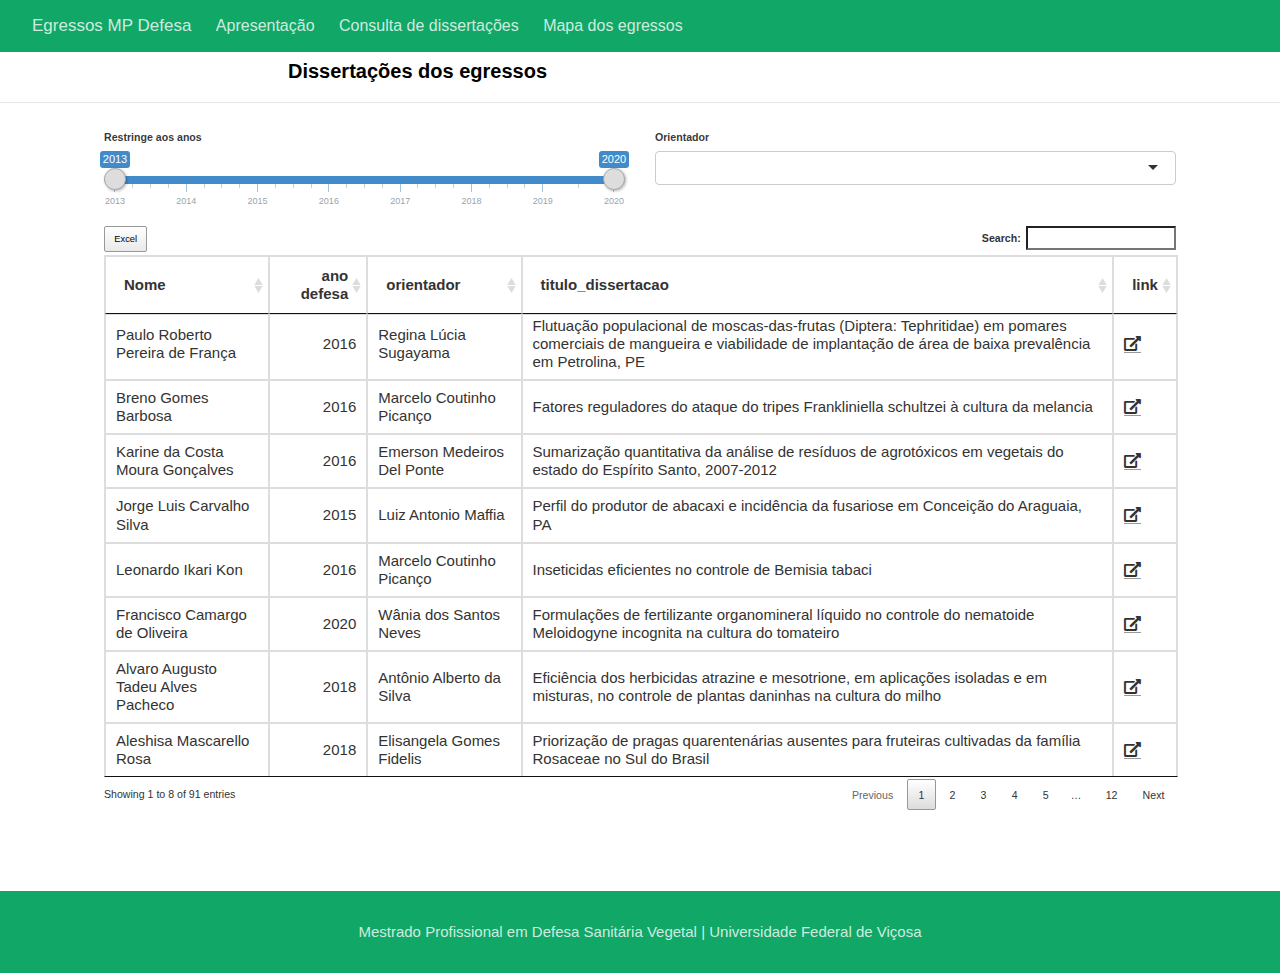
==== commit 4e0d4390: "added map" ====
--- a/docs/egressos.html
+++ b/docs/egressos.html
@@ -85,26 +85,26 @@
 </style>
 
   <!--radix_placeholder_meta_tags-->
-  <title>Egressos MP Defesa: &amp;nbsp;</title>
+  <title>Egressos MP Defesa: Dissertações dos egressos</title>
 
 
 
 
   <!--  https://developers.facebook.com/docs/sharing/webmasters#markup -->
-  <meta property="og:title" content="Egressos MP Defesa: &amp;nbsp;"/>
+  <meta property="og:title" content="Egressos MP Defesa: Dissertações dos egressos"/>
   <meta property="og:type" content="article"/>
   <meta property="og:locale" content="en_US"/>
   <meta property="og:site_name" content="Egressos MP Defesa"/>
 
   <!--  https://dev.twitter.com/cards/types/summary -->
   <meta property="twitter:card" content="summary"/>
-  <meta property="twitter:title" content="Egressos MP Defesa: &amp;nbsp;"/>
+  <meta property="twitter:title" content="Egressos MP Defesa: Dissertações dos egressos"/>
 
   <!--/radix_placeholder_meta_tags-->
   <!--radix_placeholder_rmarkdown_metadata-->
 
   <script type="text/json" id="radix-rmarkdown-metadata">
-  {"type":"list","attributes":{"names":{"type":"character","attributes":{},"value":["title","output","editor_options"]}},"value":[{"type":"character","attributes":{},"value":["&nbsp;"]},{"type":"character","attributes":{},"value":["distill::distill_article"]},{"type":"list","attributes":{"names":{"type":"character","attributes":{},"value":["chunk_output_type"]}},"value":[{"type":"character","attributes":{},"value":["inline"]}]}]}
+  {"type":"list","attributes":{"names":{"type":"character","attributes":{},"value":["title","output","editor_options"]}},"value":[{"type":"character","attributes":{},"value":["Dissertações dos egressos"]},{"type":"character","attributes":{},"value":["distill::distill_article"]},{"type":"list","attributes":{"names":{"type":"character","attributes":{},"value":["chunk_output_type"]}},"value":[{"type":"character","attributes":{},"value":["inline"]}]}]}
   </script>
   <!--/radix_placeholder_rmarkdown_metadata-->
   <!--radix_placeholder_navigation_in_header-->
@@ -2123,7 +2123,7 @@
 
   html {
     /*-- Main font sizes --*/
-    --title-size:      50px;
+    --title-size:      20px;
     --body-size:       1rem;
     --code-size:       14px;
     --aside-size:      12px;
@@ -2384,7 +2384,7 @@
 <!--radix_placeholder_front_matter-->
 
 <script id="distill-front-matter" type="text/json">
-{"title":"&nbsp;","authors":[]}
+{"title":"Dissertações dos egressos","authors":[]}
 </script>
 
 <!--/radix_placeholder_front_matter-->
@@ -2394,7 +2394,8 @@
 <div class="nav-left">
 <a href="index.html" class="title">Egressos MP Defesa</a>
 <a href="index.html">Apresentação</a>
-<a href="egressos.html">Consulta interativa</a>
+<a href="egressos.html">Consulta de dissertações</a>
+<a href="map.html">Mapa dos egressos</a>
 </div>
 <div class="nav-right">
 <a href="javascript:void(0);" class="nav-toggle">&#9776;</a>
@@ -2406,7 +2407,7 @@
 <!--/radix_placeholder_site_before_body-->
 
 <div class="d-title">
-<h1> </h1>
+<h1>Dissertações dos egressos</h1>
 <!--radix_placeholder_categories-->
 <!--/radix_placeholder_categories-->
 
@@ -2414,8 +2415,7 @@
 
 
 <div class="d-article">
-<h3 id="planilha-interativa">Planilha interativa</h3>
-<div class="layout-chunk" data-layout="l-body-outset">
+<div class="layout-chunk" data-layout="l-page">
 <div class="container-fluid crosstalk-bscols">
 <div class="fluid-row">
 <div class="col-xs-6">
@@ -2425,7 +2425,7 @@
 <script type="application/json" data-for="Ano de defesa">{
   "values": [2013, 2013, 2013, 2013, 2013, 2013, 2013, 2013, 2013, 2013, 2013, 2013, 2013, 2014, 2014, 2014, 2014, 2014, 2015, 2015, 2015, 2015, 2015, 2015, 2015, 2015, 2015, 2015, 2015, 2015, 2016, 2016, 2016, 2016, 2016, 2016, 2016, 2016, 2016, 2016, 2016, 2016, 2016, 2017, 2017, 2017, 2017, 2017, 2017, 2017, 2017, 2017, 2018, 2018, 2018, 2018, 2018, 2018, 2018, 2018, 2019, 2019, 2019, 2019, 2019, 2019, 2019, 2019, 2019, 2019, 2019, 2019, 2019, 2019, 2019, 2019, 2020, 2020, 2020, 2020, 2020, 2020, 2020, 2020, 2020, 2020, 2020, 2020, 2020, 2020, 2020],
   "keys": ["13", "15", "55", "56", "57", "61", "73", "74", "86", "87", "88", "89", "90", "28", "32", "54", "58", "59", "4", "11", "26", "27", "39", "41", "60", "63", "64", "75", "76", "77", "1", "2", "3", "5", "17", "22", "42", "43", "51", "52", "78", "79", "84", "10", "12", "29", "44", "45", "71", "80", "81", "91", "7", "8", "16", "30", "36", "48", "65", "67", "9", "14", "19", "21", "23", "31", "33", "38", "40", "46", "47", "49", "66", "69", "72", "82", "6", "18", "20", "24", "25", "34", "35", "37", "50", "53", "62", "68", "70", "83", "85"],
-  "group": ["SharedData9db997e5"]
+  "group": ["SharedDatafc9b4cb9"]
 }</script>
 </div>
 </div>
@@ -2462,15 +2462,15 @@
     "Simon Luke Elliot": ["18"],
     "Wânia dos Santos Neves": ["6", "35"]
   },
-  "group": ["SharedData9db997e5"]
+  "group": ["SharedDatafc9b4cb9"]
 }</script>
 </div>
 </div>
 </div>
 </div>
 </div>
-<div id="htmlwidget-718da21144d5faa058c2" style="width:100%;height:auto;" class="datatables html-widget"></div>
-<script type="application/json" data-for="htmlwidget-718da21144d5faa058c2">{"x":{"crosstalkOptions":{"key":["1","2","3","4","5","6","7","8","9","10","11","12","13","14","15","16","17","18","19","20","21","22","23","24","25","26","27","28","29","30","31","32","33","34","35","36","37","38","39","40","41","42","43","44","45","46","47","48","49","50","51","52","53","54","55","56","57","58","59","60","61","62","63","64","65","66","67","68","69","70","71","72","73","74","75","76","77","78","79","80","81","82","83","84","85","86","87","88","89","90","91"],"group":"SharedData9db997e5"},"filter":"none","extensions":["Buttons"],"data":[["Paulo Roberto Pereira de França","Breno Gomes Barbosa","Karine da Costa Moura Gonçalves","Jorge Luis Carvalho Silva","Leonardo Ikari Kon","Francisco Camargo de Oliveira","Alvaro Augusto Tadeu Alves Pacheco","Aleshisa Mascarello Rosa","Ana Paula Soares da Rocha","Yuri Jivago Ramos","Marcos Antonio Barboza","Denise Pauletto Spanhol","Dalci de Jesus Bagolin","Janice Ebel","Emanuel Novaes Vasconcelos","Thiago Nunes Pinto Felício","Giliardi Anício Alves","Leandro de Almeida Resende","Francisco Saraiva da Silva Junior","Perseu Fernando Perdoná","Adriano Rank","Alisson Rocha da Silva","Fernando Willian Neves","Rodrigo Vicenzi","Silas Timoteo da Silva Santos","Eliany Aparecida Oliveira D'avila","Ana Lucia Portella","Maria Joana Baia Brito","Clara Angélica Corrêa Brandão","Roberval Rapôso Junior","Filomena Antonia de Carvalho","Mirne Santana Lisboa","Raimundo José de Oliveira Bezerra","Maria do Socorro Cavalcante de Souza Mota","Nahelton Cardoso Bezerra","Edna Antônia da Silva Brito","Luis Gonzaga Salsa Primo","Mauricio Luiz Diamantino","Iramá Lopes Maciel","Wiviane Fonseca Ribeiro","Rachel Barbosa da Silva","Frederico Caran Osorio","Cleovan Barbosa Pinto","Luís Henrique Fróes Michelin","Ruan Victor Borges Tavares de Macêdo","Roberta Duarte Avila Vieira","Sindoval Cruz de Carvalho","Euires Oliveira de Araujo","Alex Tristão Cardoso Pinto Coelho","Gilberto Pimentel Filgueiras","Cleiton Kesler Nogueira Pereira","Juliana Aparecida Dias","Ana Paula Vicenzi","Nilo Silva do Nascimento","Álvaro Ávila do Nascimento Inacio","André Felipe Carrapatoso Peralta da Silva","Francisco Sadi Santos Pontes","Tatiane Almeida do Nascimento","Enio José Durante","Clidenor Mendes Wolney Valente","Ricardo Augusto de Faria e Silva","Ueder Peres Oliveira","Naira Fernanda Teixeira de Andrade","Vanessa Campos Santana","Taline Nunes Campos das Neves","Graziela Dias Ferreira Sant'ana","Iara da Mata Flôr","Gilson Gonçalves Xavier","Gervásio Pegoraro","Maykon Dias Cezário","Zacarias Ribeiro Júnior","Braullio de Siqueira Pinto","Gilvio Westin Cosenza","Julio Cesar Garcia","Andréa Ramos Stancioli","Carolina Cunha de Almeida","Rebeca Caroline Gonçalves de Souza","Lucelia Vasconcelos Paolinelli Fernandes","Thales Almeida Pereira Fernandes","Izabella Menezes de Oliveira","Rodrigo Eustaquio da Silva","Leonardo Henrique Martins do Carmo","Eliana Aparecida Silva","Leonardo Magalhães Antonello","Ana Caroline Augusta da Silva","Mariana de Souza e Silva da Costa Teixeira","Daniel Gustavo Braz Rocha","Ricardo Hilman","Isac Medeiros","Silvio Luiz Rodrigues Testaseca","Patricia de Souza Teló"],[2016,2016,2016,2015,2016,2020,2018,2018,2019,2017,2015,2017,2013,2019,2013,2018,2016,2020,2019,2020,2019,2016,2019,2020,2020,2015,2015,2014,2017,2018,2019,2014,2019,2020,2020,2018,2020,2019,2015,2019,2015,2016,2016,2017,2017,2019,2019,2018,2019,2020,2016,2016,2020,2014,2013,2013,2013,2014,2014,2015,2013,2020,2015,2015,2018,2019,2018,2020,2019,2020,2017,2019,2013,2013,2015,2015,2015,2016,2016,2017,2017,2019,2020,2016,2020,2013,2013,2013,2013,2013,2017],["Regina Lúcia Sugayama","Marcelo Coutinho Picanço","Emerson Medeiros Del Ponte","Luiz Antonio Maffia","Marcelo Coutinho Picanço","Wânia dos Santos Neves","Antônio Alberto da Silva","Elisangela Gomes Fidelis","Eugênio Eduardo de Oliveira","Marcelo Coutinho Picanço","Regina Lúcia Sugayama","José Rogério de Oliveira","Orlando Monteiro da Silva","Marcelo Coutinho Picanço","Robert Weingart Barreto","Marcelo Coutinho Picanço","Regina Lúcia Sugayama","Simon Luke Elliot","Marcelo Coutinho Picanço","Laércio Zambolim","Elisangela Gomes Fidelis","Marcelo Coutinho Picanço","Eugênio Eduardo de Oliveira","Orlando Monteiro da Silva","Laércio Zambolim","Marcelo Barreto da Silva","Ângela Pimenta Peres","Paulo Parizzi","Regina Lúcia Sugayama","Antônio Alberto da Silva","Antônio Alberto da Silva","Paulo Parizzi","Orlando Monteiro da Silva","Marcelo Coutinho Picanço","Wânia dos Santos Neves","Madelaine Venzon","Eliseu José Guedes Pereira","Marcelo Coutinho Picanço","Eliseu José Guedes Pereira","Madelaine Venzon","Madelaine Venzon","Orlando Monteiro da Silva","Marcelo Coutinho Picanço","Evaldo Ferreira Vilela","Marcelo Coutinho Picanço","Laércio Zambolim","Marcelo Coutinho Picanço","Eliseu José Guedes Pereira","Antônio Alberto da Silva","Marcelo Coutinho Picanço","Eliseu José Guedes Pereira","Regina Lúcia Sugayama","Emerson Medeiros Del Ponte","Luiz Antonio Maffia","Laércio Zambolim","Regina Lúcia Sugayama","Ronaldo Reis Júnior","Luiz Antonio Maffia","Orlando Monteiro da Silva","Paulo Parizzi","Eliseu José Guedes Pereira","Eliseu José Guedes Pereira","Luiz Antonio Maffia","Eliseu José Guedes Pereira","Eliseu José Guedes Pereira","Eugênio Eduardo de Oliveira","Marcelo Coutinho Picanço","Marcelo Coutinho Picanço","Angelo Pallini Filho","Madelaine Venzon","Laércio Zambolim","Eliseu José Guedes Pereira","Marcelo Barreto da Silva","Robert Weingart Barreto","Angelo Pallini Filho","Orlando Monteiro da Silva","Regina Lúcia Sugayama","Orlando Monteiro da Silva","Regina Lúcia Sugayama","Regina Lúcia Sugayama","Antônio Alberto da Silva","Emerson Medeiros Del Ponte","Antônio Alberto da Silva","Emerson Medeiros Del Ponte","Antônio Alberto da Silva","José Rogério de Oliveira","Ronaldo Reis Júnior","Orlando Monteiro da Silva","Antônio Alberto da Silva","Orlando Monteiro da Silva","Regina Lúcia Sugayama"],["Flutuação populacional de moscas-das-frutas (Diptera: Tephritidae) em pomares comerciais de mangueira e viabilidade de implantação de área de baixa prevalência em Petrolina, PE","Fatores reguladores do ataque do tripes Frankliniella schultzei à cultura da melancia","Sumarização quantitativa da análise de resíduos de agrotóxicos em vegetais do estado do Espírito Santo, 2007-2012","Perfil do produtor de abacaxi e incidência da fusariose em Conceição do Araguaia, PA","Inseticidas eficientes no controle de Bemisia tabaci","Formulações de fertilizante organomineral líquido no controle do nematoide Meloidogyne incognita na cultura do tomateiro","Eficiência dos herbicidas atrazine e mesotrione, em aplicações isoladas e em misturas, no controle de plantas daninhas na cultura do milho","Priorização de pragas quarentenárias ausentes para fruteiras cultivadas da família Rosaceae no Sul do Brasil","Avaliação do potencial carrapaticida de plantas neotropicais","Distribuição espaço-temporal de Anastrepha fraterculus em pomares de maçã","Status fitossanitário da cultura do mamoeiro (Carica papaya L.) no estado do Ceará, com vistas à exportação de frutas in natura para o Japão","Potencial de bactérias para promoção do crescimento vegetal e produção de compostos relacionados ao sistema de defesa em plantas de soja","Uma proposta de método para avaliação da capacidade fitossanitária dos órgãos estaduais de defesa","Modelo de distribuição espaço-temporal de Anastrepha fraterculus em cultivos de maçã","A sigatoka-negra da bananeira (Mycosphaerella fijiensis Morelet) no estado de Minas Gerais: estudo de caso","Dinâmica espaço-temporal de Bemisia tabaci em cultivos de melão","Uso de ferramentas de análise de \"big data\" na identificação de ameaças e fatores de risco fitossanitário","Ocorrência de Xylella fastidiosa e identificação de potenciais vetores em cultivos de oliveira no Espírito Santo","Plano de amostragem do tripes Frankliniella schultzei em cultivos de melão","Fatores bióticos e abióticos que afetam a produtividade do café arábica nas regiões de cafeicultura de montanha","Risco de introdução de Lobesia botrana em áreas adequadas ao cultivo de uvas no mundo usando modelagem MaxEnt","Plano de amostragem de tripes em cultivos de alface","Fitness reprodutivo de Euschistus heros (F.) mediante a exposições subletais a misturas inseticidas contendo thiamethoxam e lambda-cihalotrina","Semente pirata de soja no Mato Grosso: análise da utilização e da legislação","Produtividade da cultura da soja influenciada por fatores bióticos e abióticos","Risco crônico de intoxicação por ingestão de resíduos de produtos fitossanitários pela população do estado do Espírito Santo","Caracterização do processo produtivo, aspectos da qualidade da farinha de mandioca e percepção dos agentes da cadeia na região central do estado de Roraima","Verificação dos procedimentos de fiscalização de bagagens pelo serviço de vigilância agropecuária internacional do Ministério Da Agricultura, Pecuária e Abastecimento visando a qualificação do perigo fitossanitário","Moscas-das-frutas (Diptera: Tephritidae) e parasitoides (Hymenoptera: Braconidae) obtidos de frutos comercializados no mercado ver-o-peso, em Belém, Pará, Brasil","Uso do 2,4-D em mistura com o ethephon e carbureto de cálcio na cultura do abacaxi","Uso e resíduos de glyphosate em soja cultivada no estado do Maranhão","Subsídios técnicos para elaboração de plano de contingência para o besouro asiático - Anoplophora glabripennis (Motschulsky)","Combate a mosca das frutas: o papel das agências de defesa sanitária vegetal no Norte e Nordeste do Brasil","Sistema de tomada de decisão de controle para a traça-da-castanha em pomares de caju","Análise da fiscalização fitossanitária das áreas cultivadas com soja na região leste do Maranhão, na microrregião de Caxias/MA com foco no vazio sanitário","Consórcio de plantas aromáticas com pimenta malagueta (Capsicum frutescens) como estratégia de manejo de pragas","Seleção de acessos de Opuntia spp. com resistência à cochonilha-do-carmim Dactylopius opuntiae","Sistema de tomada de decisão de controle para o tripes Frankliniella schultzei em cultivos de melão","Status sanitário da mosca negra dos citros no Brasil","Toxicidade do óleo essencial de alecrim-pimenta (Lippia sidoides) sobre a mosca branca (Bemisia tabaci)","Mapeamento e avaliação da qualidade das sementes de forrageiras comercializadas em Rondônia","A questão fitossanitária em zonas de processamento de exportação: o caso da ZPE Acre","Amostragem de tripes em cultivos de melancia","Análise do vazio sanitário na incidência de ferrugem asiática da soja no Tocantins","Plano de amostragem convencional para mosca branca em lavouras de melão","Análise de risco de introdução da bactéria Erwinia amylovora em áreas de cultivo de macieira no mundo","Efeito do estágio das plantas, elementos climáticos e vegetação circunvizinha na dinâmica espaço-temporal de Frankliniella schultzei em cultivos de melão","Danos e dinâmica populacional de Bemisia tabaci em cultivares de soja Bt","Interferência de buva e capim-amargoso no crescimento, desenvolvimento e acúmulo de nutrientes em plantas de soja","Distribuição espaço-temporal de Diabrotica speciosa em cultivos de soja no cerrado brasileiro","Segurança versus facilitação: o número de fiscais no serviço de vigilância agropecuária na área vegetal está compatível com a demanda de fiscalizações no Porto de Salvador – BA?","Avaliação de risco de espécies regulamentadas e não regulamentadas de Noctuidae (Lepidoptera) de relevância para as culturas de soja, milho e algodão","Diagnóstico e propostas para melhoria da qualidade e eficiência da fiscalização de agrotóxicos no Mato Grosso","Efeito do vazio sanitário nas ocorrências da ferrugem asiática da soja no estado do Mato Grosso","Análise de risco: uma ferramenta para a fiscalização de agrotóxicos e afins no Brasil","A fiscalização do comércio de sementes e mudas como ferramenta de prevenção e controle de pragas dos vegetais","Técnica de mineração de dados aplicada na inspeção de importações para verificação do status fitossanitário de embalagens de madeira em contêineres","Valoração do potencial de impacto econômico com a introdução de Momiliophthora roreri no Brasil","O fator tempo como obstáculo na importação e movimentação de sementes geneticamente modificadas para pesquisa","Análise do risco fitossanitário da introdução do nematoide Ditylenchus destructor Thorne no Brasil por produtos vegetais de importação autorizada","Proposta de legislação fitossanitária nacional para a supressão do bicudo-do-algodoeiro","Resistência de genótipos de milho a Dalbulus maidis e ao complexo de enfezamentos","Germinação, vigor e intensidade de podridões de sementes de milho em diferentes épocas de inoculação de Fusarium verticillioides e Stenocarpella macrospora","Panorama do mercado de sementes e da disseminação de pragas quarentenárias no Brasil","Período de suscetibilidade do milho ao enfezamento transmitido por Dalbulus maidis e seu controle por tratamento de semente","Apreensões de pesticidas ilegais e sua relação com a produtividade agrícola e intoxicação alimentar","Atividade inseticida do óleo essencial de Acmella oleracea sobre Rhyzopertha dominica","Níveis de dano econômico para o controle químico e biológico de Sphenophorus levis em cultivos cana-de-açúcar de sequeiro e irrigado","Resistência de híbridos convencionais e transgênicos ao complexo de lagartas na cultura do milho em Iturama-MG","Controle biológico conservativo em café conilon","Gênero de nematoide Anguina veiculado por sementes em introduções de germoplasma no Brasil: biologia, detecção, controle e estimativa de dano","Controle de Spodoptera frugiperda em milho por tratamento de sementes","Desenvolvimento de um manual de procedimentos para o macroprocesso sanidade vegetal das Superintendências Federais de Agricultura, Pecuária E Abastecimento","Diagnóstico fitossanitário por PCR em tempo-real: requisitos básicos para validação de métodos","Análise de risco de pragas como política de viabilização de importação de produtos vegetais e de prevenção de entrada de organismos potencialmente prejudiciais à agricultura brasileira","Comércio e trânsito de sementes: uma análise comparativa da legislação e dos documentos utilizados pelos estados brasileiros","Comparação dos procedimentos de registro de estabelecimento e cadastro de agrotóxico nas 27 unidades da Federação","A efetividade das barreiras fitossanitárias internas: o caso das barreiras nas centrais de abastecimento (Ceasas) de Minas Gerais","Avaliação da evolução do huanglongbing (HLB) em Minas Gerais","Resistência de artrópodos de importância agrícola ao controle químico no Brasil","Otimização da fiscalização do uso de agrotóxicos pelo Instituto Mineiro De Agropecuária","Caracterização da dispersão espaço-temporal e sistema de monitoramento de huanglongbing no estado de Minas Gerais","Técnicas para obtenção, identificação e produção de amostras referência de sementes de plantas daninhas","Metanálise do ganho em eficácia de controle da ferrugem da soja com adição de mancozebe em misturas comerciais de fungicidas sistêmicos","Alternativas para o controle químico de biótipos de plantas daninhas resistentes a herbicidas nas culturas de soja, milho e algodão","Subsídios técnicos para elaboração de plano de contingência para Spiroplasma citri","Identificação de perfis de risco associados a envios importados com probabilidade de abrigar pragas quarentenárias","As barreiras fitossanitárias interestaduais no Brasil: localização e avaliação técnica","Novas ferramentas para melhor eficiência da inspeção fitossanitária","A situação da Cydia pomonella no Cone Sul: avaliação das normas e do programa nacional de erradicação no Brasil","Arcabouço fitossanitário do Brasil versus escopo de laboratórios de diagnóstico fitossanitário"],["<a target = \"_blank\" href=\"https://www.locus.ufv.br/bitstream/123456789/9525/1/texto%20completo.pdf\"><i class=\"fa fa-external-link\" aria-hidden=\"true\"><\/i><\/a>","<a target = \"_blank\" href=\"https://www.locus.ufv.br/bitstream/123456789/9605/1/texto%20completo.pdf\"><i class=\"fa fa-external-link\" aria-hidden=\"true\"><\/i><\/a>","<a target = \"_blank\" href=\"https://www.locus.ufv.br/bitstream/123456789/23232/1/texto%20completo.pdf\"><i class=\"fa fa-external-link\" aria-hidden=\"true\"><\/i><\/a>","<a target = \"_blank\" href=\"https://www.locus.ufv.br/bitstream/123456789/9529/1/texto%20completo.pdf\"><i class=\"fa fa-external-link\" aria-hidden=\"true\"><\/i><\/a>","<a target = \"_blank\" href=\"https://www.locus.ufv.br/bitstream/123456789/9568/1/texto%20completo.pdf\"><i class=\"fa fa-external-link\" aria-hidden=\"true\"><\/i><\/a>","<a target = \"_blank\" href=\"NA\"><i class=\"fa fa-external-link\" aria-hidden=\"true\"><\/i><\/a>","<a target = \"_blank\" href=\"https://www.locus.ufv.br/bitstream/123456789/23171/1/texto%20completo.pdf\"><i class=\"fa fa-external-link\" aria-hidden=\"true\"><\/i><\/a>","<a target = \"_blank\" href=\"NA\"><i class=\"fa fa-external-link\" aria-hidden=\"true\"><\/i><\/a>","<a target = \"_blank\" href=\"NA\"><i class=\"fa fa-external-link\" aria-hidden=\"true\"><\/i><\/a>","<a target = \"_blank\" href=\"https://www.locus.ufv.br/bitstream/123456789/23228/3/texto%20completo.pdf\"><i class=\"fa fa-external-link\" aria-hidden=\"true\"><\/i><\/a>","<a target = \"_blank\" href=\"https://www.locus.ufv.br/bitstream/123456789/9509/1/texto%20completo.pdf\"><i class=\"fa fa-external-link\" aria-hidden=\"true\"><\/i><\/a>","<a target = \"_blank\" href=\"https://www.locus.ufv.br/bitstream/123456789/23233/1/texto%20completo.pdf\"><i class=\"fa fa-external-link\" aria-hidden=\"true\"><\/i><\/a>","<a target = \"_blank\" href=\"https://www.locus.ufv.br/bitstream/123456789/5867/1/texto%20completo.pdf\"><i class=\"fa fa-external-link\" aria-hidden=\"true\"><\/i><\/a>","<a target = \"_blank\" href=\"NA\"><i class=\"fa fa-external-link\" aria-hidden=\"true\"><\/i><\/a>","<a target = \"_blank\" href=\"https://www.locus.ufv.br/bitstream/123456789/5871/1/texto%20completo.pdf\"><i class=\"fa fa-external-link\" aria-hidden=\"true\"><\/i><\/a>","<a target = \"_blank\" href=\"https://www.locus.ufv.br/bitstream/123456789/23148/1/texto%20completo.pdf\"><i class=\"fa fa-external-link\" aria-hidden=\"true\"><\/i><\/a>","<a target = \"_blank\" href=\"https://www.locus.ufv.br/bitstream/123456789/9519/1/texto%20completo.pdf\"><i class=\"fa fa-external-link\" aria-hidden=\"true\"><\/i><\/a>","<a target = \"_blank\" href=\"NA\"><i class=\"fa fa-external-link\" aria-hidden=\"true\"><\/i><\/a>","<a target = \"_blank\" href=\"NA\"><i class=\"fa fa-external-link\" aria-hidden=\"true\"><\/i><\/a>","<a target = \"_blank\" href=\"NA\"><i class=\"fa fa-external-link\" aria-hidden=\"true\"><\/i><\/a>","<a target = \"_blank\" href=\"NA\"><i class=\"fa fa-external-link\" aria-hidden=\"true\"><\/i><\/a>","<a target = \"_blank\" href=\"https://www.locus.ufv.br/bitstream/123456789/9578/1/texto%20completo.pdf\"><i class=\"fa fa-external-link\" aria-hidden=\"true\"><\/i><\/a>","<a target = \"_blank\" href=\"NA\"><i class=\"fa fa-external-link\" aria-hidden=\"true\"><\/i><\/a>","<a target = \"_blank\" href=\"NA\"><i class=\"fa fa-external-link\" aria-hidden=\"true\"><\/i><\/a>","<a target = \"_blank\" href=\"NA\"><i class=\"fa fa-external-link\" aria-hidden=\"true\"><\/i><\/a>","<a target = \"_blank\" href=\"https://www.locus.ufv.br/bitstream/123456789/9533/1/texto%20completo.pdf\"><i class=\"fa fa-external-link\" aria-hidden=\"true\"><\/i><\/a>","<a target = \"_blank\" href=\"https://www.locus.ufv.br/bitstream/123456789/9527/1/texto%20completo.pdf\"><i class=\"fa fa-external-link\" aria-hidden=\"true\"><\/i><\/a>","<a target = \"_blank\" href=\"https://www.locus.ufv.br/bitstream/123456789/5874/1/texto%20completo.pdf\"><i class=\"fa fa-external-link\" aria-hidden=\"true\"><\/i><\/a>","<a target = \"_blank\" href=\"https://www.locus.ufv.br/bitstream/123456789/23181/1/teto%20completo.pdf\"><i class=\"fa fa-external-link\" aria-hidden=\"true\"><\/i><\/a>","<a target = \"_blank\" href=\"https://www.locus.ufv.br/bitstream/123456789/23991/3/texto%20completo.pdf\"><i class=\"fa fa-external-link\" aria-hidden=\"true\"><\/i><\/a>","<a target = \"_blank\" href=\"NA\"><i class=\"fa fa-external-link\" aria-hidden=\"true\"><\/i><\/a>","<a target = \"_blank\" href=\"https://www.locus.ufv.br/bitstream/123456789/5876/1/texto%20completo.pdf\"><i class=\"fa fa-external-link\" aria-hidden=\"true\"><\/i><\/a>","<a target = \"_blank\" href=\"NA\"><i class=\"fa fa-external-link\" aria-hidden=\"true\"><\/i><\/a>","<a target = \"_blank\" href=\"NA\"><i class=\"fa fa-external-link\" aria-hidden=\"true\"><\/i><\/a>","<a target = \"_blank\" href=\"NA\"><i class=\"fa fa-external-link\" aria-hidden=\"true\"><\/i><\/a>","<a target = \"_blank\" href=\"https://www.locus.ufv.br/bitstream/123456789/23207/1/texto%20completo.pdf\"><i class=\"fa fa-external-link\" aria-hidden=\"true\"><\/i><\/a>","<a target = \"_blank\" href=\"NA\"><i class=\"fa fa-external-link\" aria-hidden=\"true\"><\/i><\/a>","<a target = \"_blank\" href=\"NA\"><i class=\"fa fa-external-link\" aria-hidden=\"true\"><\/i><\/a>","<a target = \"_blank\" href=\"https://www.locus.ufv.br/bitstream/123456789/9562/1/texto%20completo.pdf\"><i class=\"fa fa-external-link\" aria-hidden=\"true\"><\/i><\/a>","<a target = \"_blank\" href=\"NA\"><i class=\"fa fa-external-link\" aria-hidden=\"true\"><\/i><\/a>","<a target = \"_blank\" href=\"https://www.locus.ufv.br/bitstream/123456789/9800/1/texto%20completo.pdf\"><i class=\"fa fa-external-link\" aria-hidden=\"true\"><\/i><\/a>","<a target = \"_blank\" href=\"https://www.locus.ufv.br/bitstream/123456789/9526/1/texto%20completo.pdf\"><i class=\"fa fa-external-link\" aria-hidden=\"true\"><\/i><\/a>","<a target = \"_blank\" href=\"https://www.locus.ufv.br/bitstream/123456789/9566/1/texto%20completo.pdf\"><i class=\"fa fa-external-link\" aria-hidden=\"true\"><\/i><\/a>","<a target = \"_blank\" href=\"https://www.locus.ufv.br/bitstream/123456789/23146/1/texto%20completo.pdf\"><i class=\"fa fa-external-link\" aria-hidden=\"true\"><\/i><\/a>","<a target = \"_blank\" href=\"https://www.locus.ufv.br/bitstream/123456789/23266/1/texto%20completo.pdf\"><i class=\"fa fa-external-link\" aria-hidden=\"true\"><\/i><\/a>","<a target = \"_blank\" href=\"NA\"><i class=\"fa fa-external-link\" aria-hidden=\"true\"><\/i><\/a>","<a target = \"_blank\" href=\"NA\"><i class=\"fa fa-external-link\" aria-hidden=\"true\"><\/i><\/a>","<a target = \"_blank\" href=\"https://www.locus.ufv.br/bitstream/123456789/23204/1/texto%20completo.pdf\"><i class=\"fa fa-external-link\" aria-hidden=\"true\"><\/i><\/a>","<a target = \"_blank\" href=\"NA\"><i class=\"fa fa-external-link\" aria-hidden=\"true\"><\/i><\/a>","<a target = \"_blank\" href=\"NA\"><i class=\"fa fa-external-link\" aria-hidden=\"true\"><\/i><\/a>","<a target = \"_blank\" href=\"https://www.locus.ufv.br/bitstream/123456789/9728/1/texto%20completo.pdf\"><i class=\"fa fa-external-link\" aria-hidden=\"true\"><\/i><\/a>","<a target = \"_blank\" href=\"https://www.locus.ufv.br/bitstream/123456789/9523/1/texto%20completo.pdf\"><i class=\"fa fa-external-link\" aria-hidden=\"true\"><\/i><\/a>","<a target = \"_blank\" href=\"NA\"><i class=\"fa fa-external-link\" aria-hidden=\"true\"><\/i><\/a>","<a target = \"_blank\" href=\"https://www.locus.ufv.br/bitstream/123456789/5869/1/texto%20completo.pdf\"><i class=\"fa fa-external-link\" aria-hidden=\"true\"><\/i><\/a>","<a target = \"_blank\" href=\"https://www.locus.ufv.br/bitstream/123456789/9512/3/texto%20completo.pdf\"><i class=\"fa fa-external-link\" aria-hidden=\"true\"><\/i><\/a>","<a target = \"_blank\" href=\"https://www.locus.ufv.br/bitstream/123456789/5873/1/texto%20completo.pdf\"><i class=\"fa fa-external-link\" aria-hidden=\"true\"><\/i><\/a>","<a target = \"_blank\" href=\"https://www.locus.ufv.br/bitstream/123456789/6671/1/texto%20completo.pdf\"><i class=\"fa fa-external-link\" aria-hidden=\"true\"><\/i><\/a>","<a target = \"_blank\" href=\"https://www.locus.ufv.br/bitstream/123456789/5875/1/texto%20completo.pdf\"><i class=\"fa fa-external-link\" aria-hidden=\"true\"><\/i><\/a>","<a target = \"_blank\" href=\"https://www.locus.ufv.br/bitstream/123456789/9518/1/texto%20completo.pdf\"><i class=\"fa fa-external-link\" aria-hidden=\"true\"><\/i><\/a>","<a target = \"_blank\" href=\"https://www.locus.ufv.br/bitstream/123456789/9515/1/texto%20completo.pdf\"><i class=\"fa fa-external-link\" aria-hidden=\"true\"><\/i><\/a>","<a target = \"_blank\" href=\"https://www.locus.ufv.br/bitstream/123456789/5868/1/texto%20completo.pdf\"><i class=\"fa fa-external-link\" aria-hidden=\"true\"><\/i><\/a>","<a target = \"_blank\" href=\"NA\"><i class=\"fa fa-external-link\" aria-hidden=\"true\"><\/i><\/a>","<a target = \"_blank\" href=\"https://www.locus.ufv.br/bitstream/123456789/23210/1/texto%20completo.pdf\"><i class=\"fa fa-external-link\" aria-hidden=\"true\"><\/i><\/a>","<a target = \"_blank\" href=\"https://www.locus.ufv.br/bitstream/123456789/9575/1/texto%20completo.pdf\"><i class=\"fa fa-external-link\" aria-hidden=\"true\"><\/i><\/a>","<a target = \"_blank\" href=\"NA\"><i class=\"fa fa-external-link\" aria-hidden=\"true\"><\/i><\/a>","<a target = \"_blank\" href=\"NA\"><i class=\"fa fa-external-link\" aria-hidden=\"true\"><\/i><\/a>","<a target = \"_blank\" href=\"https://www.locus.ufv.br/bitstream/123456789/23990/1/texto%20completo.pdf\"><i class=\"fa fa-external-link\" aria-hidden=\"true\"><\/i><\/a>","<a target = \"_blank\" href=\"NA\"><i class=\"fa fa-external-link\" aria-hidden=\"true\"><\/i><\/a>","<a target = \"_blank\" href=\"NA\"><i class=\"fa fa-external-link\" aria-hidden=\"true\"><\/i><\/a>","<a target = \"_blank\" href=\"NA\"><i class=\"fa fa-external-link\" aria-hidden=\"true\"><\/i><\/a>","<a target = \"_blank\" href=\"https://www.locus.ufv.br/bitstream/123456789/23235/1/texto%20completo.pdf\"><i class=\"fa fa-external-link\" aria-hidden=\"true\"><\/i><\/a>","<a target = \"_blank\" href=\"NA\"><i class=\"fa fa-external-link\" aria-hidden=\"true\"><\/i><\/a>","<a target = \"_blank\" href=\"https://www.locus.ufv.br/bitstream/123456789/5864/1/texto%20completo.pdf\"><i class=\"fa fa-external-link\" aria-hidden=\"true\"><\/i><\/a>","<a target = \"_blank\" href=\"https://www.locus.ufv.br/bitstream/123456789/5866/1/texto%20completo.pdf\"><i class=\"fa fa-external-link\" aria-hidden=\"true\"><\/i><\/a>","<a target = \"_blank\" href=\"https://www.locus.ufv.br/bitstream/123456789/9522/4/texto%20completo.pdf\"><i class=\"fa fa-external-link\" aria-hidden=\"true\"><\/i><\/a>","<a target = \"_blank\" href=\"https://www.locus.ufv.br/bitstream/123456789/9508/1/texto%20completo.pdf\"><i class=\"fa fa-external-link\" aria-hidden=\"true\"><\/i><\/a>","<a target = \"_blank\" href=\"https://www.locus.ufv.br/bitstream/123456789/9517/3/texto%20completo.pdf\"><i class=\"fa fa-external-link\" aria-hidden=\"true\"><\/i><\/a>","<a target = \"_blank\" href=\"https://www.locus.ufv.br/bitstream/123456789/9510/1/texto%20completo.pdf\"><i class=\"fa fa-external-link\" aria-hidden=\"true\"><\/i><\/a>","<a target = \"_blank\" href=\"https://www.locus.ufv.br/bitstream/123456789/9528/1/texto%20completo.pdf\"><i class=\"fa fa-external-link\" aria-hidden=\"true\"><\/i><\/a>","<a target = \"_blank\" href=\"https://www.locus.ufv.br/bitstream/123456789/23229/1/texto%20completo.pdf\"><i class=\"fa fa-external-link\" aria-hidden=\"true\"><\/i><\/a>","<a target = \"_blank\" href=\"https://www.locus.ufv.br/bitstream/123456789/23993/1/texto%20completo.pdf\"><i class=\"fa fa-external-link\" aria-hidden=\"true\"><\/i><\/a>","<a target = \"_blank\" href=\"NA\"><i class=\"fa fa-external-link\" aria-hidden=\"true\"><\/i><\/a>","<a target = \"_blank\" href=\"NA\"><i class=\"fa fa-external-link\" aria-hidden=\"true\"><\/i><\/a>","<a target = \"_blank\" href=\"https://www.locus.ufv.br/bitstream/123456789/23243/1/texto%20completo.pdf\"><i class=\"fa fa-external-link\" aria-hidden=\"true\"><\/i><\/a>","<a target = \"_blank\" href=\"NA\"><i class=\"fa fa-external-link\" aria-hidden=\"true\"><\/i><\/a>","<a target = \"_blank\" href=\"https://www.locus.ufv.br/bitstream/123456789/6670/1/texto%20completo.pdf\"><i class=\"fa fa-external-link\" aria-hidden=\"true\"><\/i><\/a>","<a target = \"_blank\" href=\"https://www.locus.ufv.br/bitstream/123456789/5865/1/texto%20completo.pdf\"><i class=\"fa fa-external-link\" aria-hidden=\"true\"><\/i><\/a>","<a target = \"_blank\" href=\"https://www.locus.ufv.br/bitstream/123456789/5870/1/texto%20completo.pdf\"><i class=\"fa fa-external-link\" aria-hidden=\"true\"><\/i><\/a>","<a target = \"_blank\" href=\"https://www.locus.ufv.br/bitstream/123456789/9581/1/texto%20completo.pdf\"><i class=\"fa fa-external-link\" aria-hidden=\"true\"><\/i><\/a>","<a target = \"_blank\" href=\"https://www.locus.ufv.br/bitstream/123456789/6677/1/texto%20completo.pdf\"><i class=\"fa fa-external-link\" aria-hidden=\"true\"><\/i><\/a>","<a target = \"_blank\" href=\"https://www.locus.ufv.br/bitstream/123456789/23265/1/texto%20completo.pdf\"><i class=\"fa fa-external-link\" aria-hidden=\"true\"><\/i><\/a>"]],"container":"<table class=\"table-bordered table-condensed\">\n  <thead>\n    <tr>\n      <th>Nome<\/th>\n      <th>ano defesa<\/th>\n      <th>orientador<\/th>\n      <th>titulo_dissertacao<\/th>\n      <th>link<\/th>\n    <\/tr>\n  <\/thead>\n<\/table>","options":{"dom":"Bfrtip","buttons":["excel"],"columnDefs":[{"className":"dt-right","targets":1}],"order":[],"autoWidth":false,"orderClasses":false},"selection":{"mode":"multiple","selected":null,"target":"row","selectable":null}},"evals":[],"jsHooks":[]}</script>
+<div id="htmlwidget-de22ca0487744b23e2dd" style="width:100%;height:auto;" class="datatables html-widget"></div>
+<script type="application/json" data-for="htmlwidget-de22ca0487744b23e2dd">{"x":{"crosstalkOptions":{"key":["1","2","3","4","5","6","7","8","9","10","11","12","13","14","15","16","17","18","19","20","21","22","23","24","25","26","27","28","29","30","31","32","33","34","35","36","37","38","39","40","41","42","43","44","45","46","47","48","49","50","51","52","53","54","55","56","57","58","59","60","61","62","63","64","65","66","67","68","69","70","71","72","73","74","75","76","77","78","79","80","81","82","83","84","85","86","87","88","89","90","91"],"group":"SharedDatafc9b4cb9"},"filter":"none","extensions":["Buttons"],"data":[["Paulo Roberto Pereira de França","Breno Gomes Barbosa","Karine da Costa Moura Gonçalves","Jorge Luis Carvalho Silva","Leonardo Ikari Kon","Francisco Camargo de Oliveira","Alvaro Augusto Tadeu Alves Pacheco","Aleshisa Mascarello Rosa","Ana Paula Soares da Rocha","Yuri Jivago Ramos","Marcos Antonio Barboza","Denise Pauletto Spanhol","Dalci de Jesus Bagolin","Janice Ebel","Emanuel Novaes Vasconcelos","Thiago Nunes Pinto Felício","Giliardi Anício Alves","Leandro de Almeida Resende","Francisco Saraiva da Silva Junior","Perseu Fernando Perdoná","Adriano Rank","Alisson Rocha da Silva","Fernando Willian Neves","Rodrigo Vicenzi","Silas Timoteo da Silva Santos","Eliany Aparecida Oliveira D'avila","Ana Lucia Portella","Maria Joana Baia Brito","Clara Angélica Corrêa Brandão","Roberval Rapôso Junior","Filomena Antonia de Carvalho","Mirne Santana Lisboa","Raimundo José de Oliveira Bezerra","Maria do Socorro Cavalcante de Souza Mota","Nahelton Cardoso Bezerra","Edna Antônia da Silva Brito","Luis Gonzaga Salsa Primo","Mauricio Luiz Diamantino","Iramá Lopes Maciel","Wiviane Fonseca Ribeiro","Rachel Barbosa da Silva","Frederico Caran Osorio","Cleovan Barbosa Pinto","Luís Henrique Fróes Michelin","Ruan Victor Borges Tavares de Macêdo","Roberta Duarte Avila Vieira","Sindoval Cruz de Carvalho","Euires Oliveira de Araujo","Alex Tristão Cardoso Pinto Coelho","Gilberto Pimentel Filgueiras","Cleiton Kesler Nogueira Pereira","Juliana Aparecida Dias","Ana Paula Vicenzi","Nilo Silva do Nascimento","Álvaro Ávila do Nascimento Inacio","André Felipe Carrapatoso Peralta da Silva","Francisco Sadi Santos Pontes","Tatiane Almeida do Nascimento","Enio José Durante","Clidenor Mendes Wolney Valente","Ricardo Augusto de Faria e Silva","Ueder Peres Oliveira","Naira Fernanda Teixeira de Andrade","Vanessa Campos Santana","Taline Nunes Campos das Neves","Graziela Dias Ferreira Sant'ana","Iara da Mata Flôr","Gilson Gonçalves Xavier","Gervásio Pegoraro","Maykon Dias Cezário","Zacarias Ribeiro Júnior","Braullio de Siqueira Pinto","Gilvio Westin Cosenza","Julio Cesar Garcia","Andréa Ramos Stancioli","Carolina Cunha de Almeida","Rebeca Caroline Gonçalves de Souza","Lucelia Vasconcelos Paolinelli Fernandes","Thales Almeida Pereira Fernandes","Izabella Menezes de Oliveira","Rodrigo Eustaquio da Silva","Leonardo Henrique Martins do Carmo","Eliana Aparecida Silva","Leonardo Magalhães Antonello","Ana Caroline Augusta da Silva","Mariana de Souza e Silva da Costa Teixeira","Daniel Gustavo Braz Rocha","Ricardo Hilman","Isac Medeiros","Silvio Luiz Rodrigues Testaseca","Patricia de Souza Teló"],[2016,2016,2016,2015,2016,2020,2018,2018,2019,2017,2015,2017,2013,2019,2013,2018,2016,2020,2019,2020,2019,2016,2019,2020,2020,2015,2015,2014,2017,2018,2019,2014,2019,2020,2020,2018,2020,2019,2015,2019,2015,2016,2016,2017,2017,2019,2019,2018,2019,2020,2016,2016,2020,2014,2013,2013,2013,2014,2014,2015,2013,2020,2015,2015,2018,2019,2018,2020,2019,2020,2017,2019,2013,2013,2015,2015,2015,2016,2016,2017,2017,2019,2020,2016,2020,2013,2013,2013,2013,2013,2017],["Regina Lúcia Sugayama","Marcelo Coutinho Picanço","Emerson Medeiros Del Ponte","Luiz Antonio Maffia","Marcelo Coutinho Picanço","Wânia dos Santos Neves","Antônio Alberto da Silva","Elisangela Gomes Fidelis","Eugênio Eduardo de Oliveira","Marcelo Coutinho Picanço","Regina Lúcia Sugayama","José Rogério de Oliveira","Orlando Monteiro da Silva","Marcelo Coutinho Picanço","Robert Weingart Barreto","Marcelo Coutinho Picanço","Regina Lúcia Sugayama","Simon Luke Elliot","Marcelo Coutinho Picanço","Laércio Zambolim","Elisangela Gomes Fidelis","Marcelo Coutinho Picanço","Eugênio Eduardo de Oliveira","Orlando Monteiro da Silva","Laércio Zambolim","Marcelo Barreto da Silva","Ângela Pimenta Peres","Paulo Parizzi","Regina Lúcia Sugayama","Antônio Alberto da Silva","Antônio Alberto da Silva","Paulo Parizzi","Orlando Monteiro da Silva","Marcelo Coutinho Picanço","Wânia dos Santos Neves","Madelaine Venzon","Eliseu José Guedes Pereira","Marcelo Coutinho Picanço","Eliseu José Guedes Pereira","Madelaine Venzon","Madelaine Venzon","Orlando Monteiro da Silva","Marcelo Coutinho Picanço","Evaldo Ferreira Vilela","Marcelo Coutinho Picanço","Laércio Zambolim","Marcelo Coutinho Picanço","Eliseu José Guedes Pereira","Antônio Alberto da Silva","Marcelo Coutinho Picanço","Eliseu José Guedes Pereira","Regina Lúcia Sugayama","Emerson Medeiros Del Ponte","Luiz Antonio Maffia","Laércio Zambolim","Regina Lúcia Sugayama","Ronaldo Reis Júnior","Luiz Antonio Maffia","Orlando Monteiro da Silva","Paulo Parizzi","Eliseu José Guedes Pereira","Eliseu José Guedes Pereira","Luiz Antonio Maffia","Eliseu José Guedes Pereira","Eliseu José Guedes Pereira","Eugênio Eduardo de Oliveira","Marcelo Coutinho Picanço","Marcelo Coutinho Picanço","Angelo Pallini Filho","Madelaine Venzon","Laércio Zambolim","Eliseu José Guedes Pereira","Marcelo Barreto da Silva","Robert Weingart Barreto","Angelo Pallini Filho","Orlando Monteiro da Silva","Regina Lúcia Sugayama","Orlando Monteiro da Silva","Regina Lúcia Sugayama","Regina Lúcia Sugayama","Antônio Alberto da Silva","Emerson Medeiros Del Ponte","Antônio Alberto da Silva","Emerson Medeiros Del Ponte","Antônio Alberto da Silva","José Rogério de Oliveira","Ronaldo Reis Júnior","Orlando Monteiro da Silva","Antônio Alberto da Silva","Orlando Monteiro da Silva","Regina Lúcia Sugayama"],["Flutuação populacional de moscas-das-frutas (Diptera: Tephritidae) em pomares comerciais de mangueira e viabilidade de implantação de área de baixa prevalência em Petrolina, PE","Fatores reguladores do ataque do tripes Frankliniella schultzei à cultura da melancia","Sumarização quantitativa da análise de resíduos de agrotóxicos em vegetais do estado do Espírito Santo, 2007-2012","Perfil do produtor de abacaxi e incidência da fusariose em Conceição do Araguaia, PA","Inseticidas eficientes no controle de Bemisia tabaci","Formulações de fertilizante organomineral líquido no controle do nematoide Meloidogyne incognita na cultura do tomateiro","Eficiência dos herbicidas atrazine e mesotrione, em aplicações isoladas e em misturas, no controle de plantas daninhas na cultura do milho","Priorização de pragas quarentenárias ausentes para fruteiras cultivadas da família Rosaceae no Sul do Brasil","Avaliação do potencial carrapaticida de plantas neotropicais","Distribuição espaço-temporal de Anastrepha fraterculus em pomares de maçã","Status fitossanitário da cultura do mamoeiro (Carica papaya L.) no estado do Ceará, com vistas à exportação de frutas in natura para o Japão","Potencial de bactérias para promoção do crescimento vegetal e produção de compostos relacionados ao sistema de defesa em plantas de soja","Uma proposta de método para avaliação da capacidade fitossanitária dos órgãos estaduais de defesa","Modelo de distribuição espaço-temporal de Anastrepha fraterculus em cultivos de maçã","A sigatoka-negra da bananeira (Mycosphaerella fijiensis Morelet) no estado de Minas Gerais: estudo de caso","Dinâmica espaço-temporal de Bemisia tabaci em cultivos de melão","Uso de ferramentas de análise de \"big data\" na identificação de ameaças e fatores de risco fitossanitário","Ocorrência de Xylella fastidiosa e identificação de potenciais vetores em cultivos de oliveira no Espírito Santo","Plano de amostragem do tripes Frankliniella schultzei em cultivos de melão","Fatores bióticos e abióticos que afetam a produtividade do café arábica nas regiões de cafeicultura de montanha","Risco de introdução de Lobesia botrana em áreas adequadas ao cultivo de uvas no mundo usando modelagem MaxEnt","Plano de amostragem de tripes em cultivos de alface","Fitness reprodutivo de Euschistus heros (F.) mediante a exposições subletais a misturas inseticidas contendo thiamethoxam e lambda-cihalotrina","Semente pirata de soja no Mato Grosso: análise da utilização e da legislação","Produtividade da cultura da soja influenciada por fatores bióticos e abióticos","Risco crônico de intoxicação por ingestão de resíduos de produtos fitossanitários pela população do estado do Espírito Santo","Caracterização do processo produtivo, aspectos da qualidade da farinha de mandioca e percepção dos agentes da cadeia na região central do estado de Roraima","Verificação dos procedimentos de fiscalização de bagagens pelo serviço de vigilância agropecuária internacional do Ministério Da Agricultura, Pecuária e Abastecimento visando a qualificação do perigo fitossanitário","Moscas-das-frutas (Diptera: Tephritidae) e parasitoides (Hymenoptera: Braconidae) obtidos de frutos comercializados no mercado ver-o-peso, em Belém, Pará, Brasil","Uso do 2,4-D em mistura com o ethephon e carbureto de cálcio na cultura do abacaxi","Uso e resíduos de glyphosate em soja cultivada no estado do Maranhão","Subsídios técnicos para elaboração de plano de contingência para o besouro asiático - Anoplophora glabripennis (Motschulsky)","Combate a mosca das frutas: o papel das agências de defesa sanitária vegetal no Norte e Nordeste do Brasil","Sistema de tomada de decisão de controle para a traça-da-castanha em pomares de caju","Análise da fiscalização fitossanitária das áreas cultivadas com soja na região leste do Maranhão, na microrregião de Caxias/MA com foco no vazio sanitário","Consórcio de plantas aromáticas com pimenta malagueta (Capsicum frutescens) como estratégia de manejo de pragas","Seleção de acessos de Opuntia spp. com resistência à cochonilha-do-carmim Dactylopius opuntiae","Sistema de tomada de decisão de controle para o tripes Frankliniella schultzei em cultivos de melão","Status sanitário da mosca negra dos citros no Brasil","Toxicidade do óleo essencial de alecrim-pimenta (Lippia sidoides) sobre a mosca branca (Bemisia tabaci)","Mapeamento e avaliação da qualidade das sementes de forrageiras comercializadas em Rondônia","A questão fitossanitária em zonas de processamento de exportação: o caso da ZPE Acre","Amostragem de tripes em cultivos de melancia","Análise do vazio sanitário na incidência de ferrugem asiática da soja no Tocantins","Plano de amostragem convencional para mosca branca em lavouras de melão","Análise de risco de introdução da bactéria Erwinia amylovora em áreas de cultivo de macieira no mundo","Efeito do estágio das plantas, elementos climáticos e vegetação circunvizinha na dinâmica espaço-temporal de Frankliniella schultzei em cultivos de melão","Danos e dinâmica populacional de Bemisia tabaci em cultivares de soja Bt","Interferência de buva e capim-amargoso no crescimento, desenvolvimento e acúmulo de nutrientes em plantas de soja","Distribuição espaço-temporal de Diabrotica speciosa em cultivos de soja no cerrado brasileiro","Segurança versus facilitação: o número de fiscais no serviço de vigilância agropecuária na área vegetal está compatível com a demanda de fiscalizações no Porto de Salvador – BA?","Avaliação de risco de espécies regulamentadas e não regulamentadas de Noctuidae (Lepidoptera) de relevância para as culturas de soja, milho e algodão","Diagnóstico e propostas para melhoria da qualidade e eficiência da fiscalização de agrotóxicos no Mato Grosso","Efeito do vazio sanitário nas ocorrências da ferrugem asiática da soja no estado do Mato Grosso","Análise de risco: uma ferramenta para a fiscalização de agrotóxicos e afins no Brasil","A fiscalização do comércio de sementes e mudas como ferramenta de prevenção e controle de pragas dos vegetais","Técnica de mineração de dados aplicada na inspeção de importações para verificação do status fitossanitário de embalagens de madeira em contêineres","Valoração do potencial de impacto econômico com a introdução de Momiliophthora roreri no Brasil","O fator tempo como obstáculo na importação e movimentação de sementes geneticamente modificadas para pesquisa","Análise do risco fitossanitário da introdução do nematoide Ditylenchus destructor Thorne no Brasil por produtos vegetais de importação autorizada","Proposta de legislação fitossanitária nacional para a supressão do bicudo-do-algodoeiro","Resistência de genótipos de milho a Dalbulus maidis e ao complexo de enfezamentos","Germinação, vigor e intensidade de podridões de sementes de milho em diferentes épocas de inoculação de Fusarium verticillioides e Stenocarpella macrospora","Panorama do mercado de sementes e da disseminação de pragas quarentenárias no Brasil","Período de suscetibilidade do milho ao enfezamento transmitido por Dalbulus maidis e seu controle por tratamento de semente","Apreensões de pesticidas ilegais e sua relação com a produtividade agrícola e intoxicação alimentar","Atividade inseticida do óleo essencial de Acmella oleracea sobre Rhyzopertha dominica","Níveis de dano econômico para o controle químico e biológico de Sphenophorus levis em cultivos cana-de-açúcar de sequeiro e irrigado","Resistência de híbridos convencionais e transgênicos ao complexo de lagartas na cultura do milho em Iturama-MG","Controle biológico conservativo em café conilon","Gênero de nematoide Anguina veiculado por sementes em introduções de germoplasma no Brasil: biologia, detecção, controle e estimativa de dano","Controle de Spodoptera frugiperda em milho por tratamento de sementes","Desenvolvimento de um manual de procedimentos para o macroprocesso sanidade vegetal das Superintendências Federais de Agricultura, Pecuária E Abastecimento","Diagnóstico fitossanitário por PCR em tempo-real: requisitos básicos para validação de métodos","Análise de risco de pragas como política de viabilização de importação de produtos vegetais e de prevenção de entrada de organismos potencialmente prejudiciais à agricultura brasileira","Comércio e trânsito de sementes: uma análise comparativa da legislação e dos documentos utilizados pelos estados brasileiros","Comparação dos procedimentos de registro de estabelecimento e cadastro de agrotóxico nas 27 unidades da Federação","A efetividade das barreiras fitossanitárias internas: o caso das barreiras nas centrais de abastecimento (Ceasas) de Minas Gerais","Avaliação da evolução do huanglongbing (HLB) em Minas Gerais","Resistência de artrópodos de importância agrícola ao controle químico no Brasil","Otimização da fiscalização do uso de agrotóxicos pelo Instituto Mineiro De Agropecuária","Caracterização da dispersão espaço-temporal e sistema de monitoramento de huanglongbing no estado de Minas Gerais","Técnicas para obtenção, identificação e produção de amostras referência de sementes de plantas daninhas","Metanálise do ganho em eficácia de controle da ferrugem da soja com adição de mancozebe em misturas comerciais de fungicidas sistêmicos","Alternativas para o controle químico de biótipos de plantas daninhas resistentes a herbicidas nas culturas de soja, milho e algodão","Subsídios técnicos para elaboração de plano de contingência para Spiroplasma citri","Identificação de perfis de risco associados a envios importados com probabilidade de abrigar pragas quarentenárias","As barreiras fitossanitárias interestaduais no Brasil: localização e avaliação técnica","Novas ferramentas para melhor eficiência da inspeção fitossanitária","A situação da Cydia pomonella no Cone Sul: avaliação das normas e do programa nacional de erradicação no Brasil","Arcabouço fitossanitário do Brasil versus escopo de laboratórios de diagnóstico fitossanitário"],["<a target = \"_blank\" href=\"https://www.locus.ufv.br/bitstream/123456789/9525/1/texto%20completo.pdf\"><i class=\"fa fa-external-link\" aria-hidden=\"true\"><\/i><\/a>","<a target = \"_blank\" href=\"https://www.locus.ufv.br/bitstream/123456789/9605/1/texto%20completo.pdf\"><i class=\"fa fa-external-link\" aria-hidden=\"true\"><\/i><\/a>","<a target = \"_blank\" href=\"https://www.locus.ufv.br/bitstream/123456789/23232/1/texto%20completo.pdf\"><i class=\"fa fa-external-link\" aria-hidden=\"true\"><\/i><\/a>","<a target = \"_blank\" href=\"https://www.locus.ufv.br/bitstream/123456789/9529/1/texto%20completo.pdf\"><i class=\"fa fa-external-link\" aria-hidden=\"true\"><\/i><\/a>","<a target = \"_blank\" href=\"https://www.locus.ufv.br/bitstream/123456789/9568/1/texto%20completo.pdf\"><i class=\"fa fa-external-link\" aria-hidden=\"true\"><\/i><\/a>","<a target = \"_blank\" href=\"NA\"><i class=\"fa fa-external-link\" aria-hidden=\"true\"><\/i><\/a>","<a target = \"_blank\" href=\"https://www.locus.ufv.br/bitstream/123456789/23171/1/texto%20completo.pdf\"><i class=\"fa fa-external-link\" aria-hidden=\"true\"><\/i><\/a>","<a target = \"_blank\" href=\"NA\"><i class=\"fa fa-external-link\" aria-hidden=\"true\"><\/i><\/a>","<a target = \"_blank\" href=\"NA\"><i class=\"fa fa-external-link\" aria-hidden=\"true\"><\/i><\/a>","<a target = \"_blank\" href=\"https://www.locus.ufv.br/bitstream/123456789/23228/3/texto%20completo.pdf\"><i class=\"fa fa-external-link\" aria-hidden=\"true\"><\/i><\/a>","<a target = \"_blank\" href=\"https://www.locus.ufv.br/bitstream/123456789/9509/1/texto%20completo.pdf\"><i class=\"fa fa-external-link\" aria-hidden=\"true\"><\/i><\/a>","<a target = \"_blank\" href=\"https://www.locus.ufv.br/bitstream/123456789/23233/1/texto%20completo.pdf\"><i class=\"fa fa-external-link\" aria-hidden=\"true\"><\/i><\/a>","<a target = \"_blank\" href=\"https://www.locus.ufv.br/bitstream/123456789/5867/1/texto%20completo.pdf\"><i class=\"fa fa-external-link\" aria-hidden=\"true\"><\/i><\/a>","<a target = \"_blank\" href=\"NA\"><i class=\"fa fa-external-link\" aria-hidden=\"true\"><\/i><\/a>","<a target = \"_blank\" href=\"https://www.locus.ufv.br/bitstream/123456789/5871/1/texto%20completo.pdf\"><i class=\"fa fa-external-link\" aria-hidden=\"true\"><\/i><\/a>","<a target = \"_blank\" href=\"https://www.locus.ufv.br/bitstream/123456789/23148/1/texto%20completo.pdf\"><i class=\"fa fa-external-link\" aria-hidden=\"true\"><\/i><\/a>","<a target = \"_blank\" href=\"https://www.locus.ufv.br/bitstream/123456789/9519/1/texto%20completo.pdf\"><i class=\"fa fa-external-link\" aria-hidden=\"true\"><\/i><\/a>","<a target = \"_blank\" href=\"NA\"><i class=\"fa fa-external-link\" aria-hidden=\"true\"><\/i><\/a>","<a target = \"_blank\" href=\"NA\"><i class=\"fa fa-external-link\" aria-hidden=\"true\"><\/i><\/a>","<a target = \"_blank\" href=\"NA\"><i class=\"fa fa-external-link\" aria-hidden=\"true\"><\/i><\/a>","<a target = \"_blank\" href=\"NA\"><i class=\"fa fa-external-link\" aria-hidden=\"true\"><\/i><\/a>","<a target = \"_blank\" href=\"https://www.locus.ufv.br/bitstream/123456789/9578/1/texto%20completo.pdf\"><i class=\"fa fa-external-link\" aria-hidden=\"true\"><\/i><\/a>","<a target = \"_blank\" href=\"NA\"><i class=\"fa fa-external-link\" aria-hidden=\"true\"><\/i><\/a>","<a target = \"_blank\" href=\"NA\"><i class=\"fa fa-external-link\" aria-hidden=\"true\"><\/i><\/a>","<a target = \"_blank\" href=\"NA\"><i class=\"fa fa-external-link\" aria-hidden=\"true\"><\/i><\/a>","<a target = \"_blank\" href=\"https://www.locus.ufv.br/bitstream/123456789/9533/1/texto%20completo.pdf\"><i class=\"fa fa-external-link\" aria-hidden=\"true\"><\/i><\/a>","<a target = \"_blank\" href=\"https://www.locus.ufv.br/bitstream/123456789/9527/1/texto%20completo.pdf\"><i class=\"fa fa-external-link\" aria-hidden=\"true\"><\/i><\/a>","<a target = \"_blank\" href=\"https://www.locus.ufv.br/bitstream/123456789/5874/1/texto%20completo.pdf\"><i class=\"fa fa-external-link\" aria-hidden=\"true\"><\/i><\/a>","<a target = \"_blank\" href=\"https://www.locus.ufv.br/bitstream/123456789/23181/1/teto%20completo.pdf\"><i class=\"fa fa-external-link\" aria-hidden=\"true\"><\/i><\/a>","<a target = \"_blank\" href=\"https://www.locus.ufv.br/bitstream/123456789/23991/3/texto%20completo.pdf\"><i class=\"fa fa-external-link\" aria-hidden=\"true\"><\/i><\/a>","<a target = \"_blank\" href=\"NA\"><i class=\"fa fa-external-link\" aria-hidden=\"true\"><\/i><\/a>","<a target = \"_blank\" href=\"https://www.locus.ufv.br/bitstream/123456789/5876/1/texto%20completo.pdf\"><i class=\"fa fa-external-link\" aria-hidden=\"true\"><\/i><\/a>","<a target = \"_blank\" href=\"NA\"><i class=\"fa fa-external-link\" aria-hidden=\"true\"><\/i><\/a>","<a target = \"_blank\" href=\"NA\"><i class=\"fa fa-external-link\" aria-hidden=\"true\"><\/i><\/a>","<a target = \"_blank\" href=\"NA\"><i class=\"fa fa-external-link\" aria-hidden=\"true\"><\/i><\/a>","<a target = \"_blank\" href=\"https://www.locus.ufv.br/bitstream/123456789/23207/1/texto%20completo.pdf\"><i class=\"fa fa-external-link\" aria-hidden=\"true\"><\/i><\/a>","<a target = \"_blank\" href=\"NA\"><i class=\"fa fa-external-link\" aria-hidden=\"true\"><\/i><\/a>","<a target = \"_blank\" href=\"NA\"><i class=\"fa fa-external-link\" aria-hidden=\"true\"><\/i><\/a>","<a target = \"_blank\" href=\"https://www.locus.ufv.br/bitstream/123456789/9562/1/texto%20completo.pdf\"><i class=\"fa fa-external-link\" aria-hidden=\"true\"><\/i><\/a>","<a target = \"_blank\" href=\"NA\"><i class=\"fa fa-external-link\" aria-hidden=\"true\"><\/i><\/a>","<a target = \"_blank\" href=\"https://www.locus.ufv.br/bitstream/123456789/9800/1/texto%20completo.pdf\"><i class=\"fa fa-external-link\" aria-hidden=\"true\"><\/i><\/a>","<a target = \"_blank\" href=\"https://www.locus.ufv.br/bitstream/123456789/9526/1/texto%20completo.pdf\"><i class=\"fa fa-external-link\" aria-hidden=\"true\"><\/i><\/a>","<a target = \"_blank\" href=\"https://www.locus.ufv.br/bitstream/123456789/9566/1/texto%20completo.pdf\"><i class=\"fa fa-external-link\" aria-hidden=\"true\"><\/i><\/a>","<a target = \"_blank\" href=\"https://www.locus.ufv.br/bitstream/123456789/23146/1/texto%20completo.pdf\"><i class=\"fa fa-external-link\" aria-hidden=\"true\"><\/i><\/a>","<a target = \"_blank\" href=\"https://www.locus.ufv.br/bitstream/123456789/23266/1/texto%20completo.pdf\"><i class=\"fa fa-external-link\" aria-hidden=\"true\"><\/i><\/a>","<a target = \"_blank\" href=\"NA\"><i class=\"fa fa-external-link\" aria-hidden=\"true\"><\/i><\/a>","<a target = \"_blank\" href=\"NA\"><i class=\"fa fa-external-link\" aria-hidden=\"true\"><\/i><\/a>","<a target = \"_blank\" href=\"https://www.locus.ufv.br/bitstream/123456789/23204/1/texto%20completo.pdf\"><i class=\"fa fa-external-link\" aria-hidden=\"true\"><\/i><\/a>","<a target = \"_blank\" href=\"NA\"><i class=\"fa fa-external-link\" aria-hidden=\"true\"><\/i><\/a>","<a target = \"_blank\" href=\"NA\"><i class=\"fa fa-external-link\" aria-hidden=\"true\"><\/i><\/a>","<a target = \"_blank\" href=\"https://www.locus.ufv.br/bitstream/123456789/9728/1/texto%20completo.pdf\"><i class=\"fa fa-external-link\" aria-hidden=\"true\"><\/i><\/a>","<a target = \"_blank\" href=\"https://www.locus.ufv.br/bitstream/123456789/9523/1/texto%20completo.pdf\"><i class=\"fa fa-external-link\" aria-hidden=\"true\"><\/i><\/a>","<a target = \"_blank\" href=\"NA\"><i class=\"fa fa-external-link\" aria-hidden=\"true\"><\/i><\/a>","<a target = \"_blank\" href=\"https://www.locus.ufv.br/bitstream/123456789/5869/1/texto%20completo.pdf\"><i class=\"fa fa-external-link\" aria-hidden=\"true\"><\/i><\/a>","<a target = \"_blank\" href=\"https://www.locus.ufv.br/bitstream/123456789/9512/3/texto%20completo.pdf\"><i class=\"fa fa-external-link\" aria-hidden=\"true\"><\/i><\/a>","<a target = \"_blank\" href=\"https://www.locus.ufv.br/bitstream/123456789/5873/1/texto%20completo.pdf\"><i class=\"fa fa-external-link\" aria-hidden=\"true\"><\/i><\/a>","<a target = \"_blank\" href=\"https://www.locus.ufv.br/bitstream/123456789/6671/1/texto%20completo.pdf\"><i class=\"fa fa-external-link\" aria-hidden=\"true\"><\/i><\/a>","<a target = \"_blank\" href=\"https://www.locus.ufv.br/bitstream/123456789/5875/1/texto%20completo.pdf\"><i class=\"fa fa-external-link\" aria-hidden=\"true\"><\/i><\/a>","<a target = \"_blank\" href=\"https://www.locus.ufv.br/bitstream/123456789/9518/1/texto%20completo.pdf\"><i class=\"fa fa-external-link\" aria-hidden=\"true\"><\/i><\/a>","<a target = \"_blank\" href=\"https://www.locus.ufv.br/bitstream/123456789/9515/1/texto%20completo.pdf\"><i class=\"fa fa-external-link\" aria-hidden=\"true\"><\/i><\/a>","<a target = \"_blank\" href=\"https://www.locus.ufv.br/bitstream/123456789/5868/1/texto%20completo.pdf\"><i class=\"fa fa-external-link\" aria-hidden=\"true\"><\/i><\/a>","<a target = \"_blank\" href=\"NA\"><i class=\"fa fa-external-link\" aria-hidden=\"true\"><\/i><\/a>","<a target = \"_blank\" href=\"https://www.locus.ufv.br/bitstream/123456789/23210/1/texto%20completo.pdf\"><i class=\"fa fa-external-link\" aria-hidden=\"true\"><\/i><\/a>","<a target = \"_blank\" href=\"https://www.locus.ufv.br/bitstream/123456789/9575/1/texto%20completo.pdf\"><i class=\"fa fa-external-link\" aria-hidden=\"true\"><\/i><\/a>","<a target = \"_blank\" href=\"NA\"><i class=\"fa fa-external-link\" aria-hidden=\"true\"><\/i><\/a>","<a target = \"_blank\" href=\"NA\"><i class=\"fa fa-external-link\" aria-hidden=\"true\"><\/i><\/a>","<a target = \"_blank\" href=\"https://www.locus.ufv.br/bitstream/123456789/23990/1/texto%20completo.pdf\"><i class=\"fa fa-external-link\" aria-hidden=\"true\"><\/i><\/a>","<a target = \"_blank\" href=\"NA\"><i class=\"fa fa-external-link\" aria-hidden=\"true\"><\/i><\/a>","<a target = \"_blank\" href=\"NA\"><i class=\"fa fa-external-link\" aria-hidden=\"true\"><\/i><\/a>","<a target = \"_blank\" href=\"NA\"><i class=\"fa fa-external-link\" aria-hidden=\"true\"><\/i><\/a>","<a target = \"_blank\" href=\"https://www.locus.ufv.br/bitstream/123456789/23235/1/texto%20completo.pdf\"><i class=\"fa fa-external-link\" aria-hidden=\"true\"><\/i><\/a>","<a target = \"_blank\" href=\"NA\"><i class=\"fa fa-external-link\" aria-hidden=\"true\"><\/i><\/a>","<a target = \"_blank\" href=\"https://www.locus.ufv.br/bitstream/123456789/5864/1/texto%20completo.pdf\"><i class=\"fa fa-external-link\" aria-hidden=\"true\"><\/i><\/a>","<a target = \"_blank\" href=\"https://www.locus.ufv.br/bitstream/123456789/5866/1/texto%20completo.pdf\"><i class=\"fa fa-external-link\" aria-hidden=\"true\"><\/i><\/a>","<a target = \"_blank\" href=\"https://www.locus.ufv.br/bitstream/123456789/9522/4/texto%20completo.pdf\"><i class=\"fa fa-external-link\" aria-hidden=\"true\"><\/i><\/a>","<a target = \"_blank\" href=\"https://www.locus.ufv.br/bitstream/123456789/9508/1/texto%20completo.pdf\"><i class=\"fa fa-external-link\" aria-hidden=\"true\"><\/i><\/a>","<a target = \"_blank\" href=\"https://www.locus.ufv.br/bitstream/123456789/9517/3/texto%20completo.pdf\"><i class=\"fa fa-external-link\" aria-hidden=\"true\"><\/i><\/a>","<a target = \"_blank\" href=\"https://www.locus.ufv.br/bitstream/123456789/9510/1/texto%20completo.pdf\"><i class=\"fa fa-external-link\" aria-hidden=\"true\"><\/i><\/a>","<a target = \"_blank\" href=\"https://www.locus.ufv.br/bitstream/123456789/9528/1/texto%20completo.pdf\"><i class=\"fa fa-external-link\" aria-hidden=\"true\"><\/i><\/a>","<a target = \"_blank\" href=\"https://www.locus.ufv.br/bitstream/123456789/23229/1/texto%20completo.pdf\"><i class=\"fa fa-external-link\" aria-hidden=\"true\"><\/i><\/a>","<a target = \"_blank\" href=\"https://www.locus.ufv.br/bitstream/123456789/23993/1/texto%20completo.pdf\"><i class=\"fa fa-external-link\" aria-hidden=\"true\"><\/i><\/a>","<a target = \"_blank\" href=\"NA\"><i class=\"fa fa-external-link\" aria-hidden=\"true\"><\/i><\/a>","<a target = \"_blank\" href=\"NA\"><i class=\"fa fa-external-link\" aria-hidden=\"true\"><\/i><\/a>","<a target = \"_blank\" href=\"https://www.locus.ufv.br/bitstream/123456789/23243/1/texto%20completo.pdf\"><i class=\"fa fa-external-link\" aria-hidden=\"true\"><\/i><\/a>","<a target = \"_blank\" href=\"NA\"><i class=\"fa fa-external-link\" aria-hidden=\"true\"><\/i><\/a>","<a target = \"_blank\" href=\"https://www.locus.ufv.br/bitstream/123456789/6670/1/texto%20completo.pdf\"><i class=\"fa fa-external-link\" aria-hidden=\"true\"><\/i><\/a>","<a target = \"_blank\" href=\"https://www.locus.ufv.br/bitstream/123456789/5865/1/texto%20completo.pdf\"><i class=\"fa fa-external-link\" aria-hidden=\"true\"><\/i><\/a>","<a target = \"_blank\" href=\"https://www.locus.ufv.br/bitstream/123456789/5870/1/texto%20completo.pdf\"><i class=\"fa fa-external-link\" aria-hidden=\"true\"><\/i><\/a>","<a target = \"_blank\" href=\"https://www.locus.ufv.br/bitstream/123456789/9581/1/texto%20completo.pdf\"><i class=\"fa fa-external-link\" aria-hidden=\"true\"><\/i><\/a>","<a target = \"_blank\" href=\"https://www.locus.ufv.br/bitstream/123456789/6677/1/texto%20completo.pdf\"><i class=\"fa fa-external-link\" aria-hidden=\"true\"><\/i><\/a>","<a target = \"_blank\" href=\"https://www.locus.ufv.br/bitstream/123456789/23265/1/texto%20completo.pdf\"><i class=\"fa fa-external-link\" aria-hidden=\"true\"><\/i><\/a>"]],"container":"<table class=\"table-bordered table-condensed\">\n  <thead>\n    <tr>\n      <th>Nome<\/th>\n      <th>ano defesa<\/th>\n      <th>orientador<\/th>\n      <th>titulo_dissertacao<\/th>\n      <th>link<\/th>\n    <\/tr>\n  <\/thead>\n<\/table>","options":{"pageLength":8,"dom":"Bfrtip","buttons":["excel"],"columnDefs":[{"className":"dt-right","targets":1}],"order":[],"autoWidth":false,"orderClasses":false,"lengthMenu":[8,10,25,50,100]},"selection":{"mode":"multiple","selected":null,"target":"row","selectable":null}},"evals":[],"jsHooks":[]}</script>
 </div>
 <div class="sourceCode" id="cb1"><pre class="sourceCode r distill-force-highlighting-css"><code class="sourceCode r"></code></pre></div>
 <!--radix_placeholder_article_footer-->
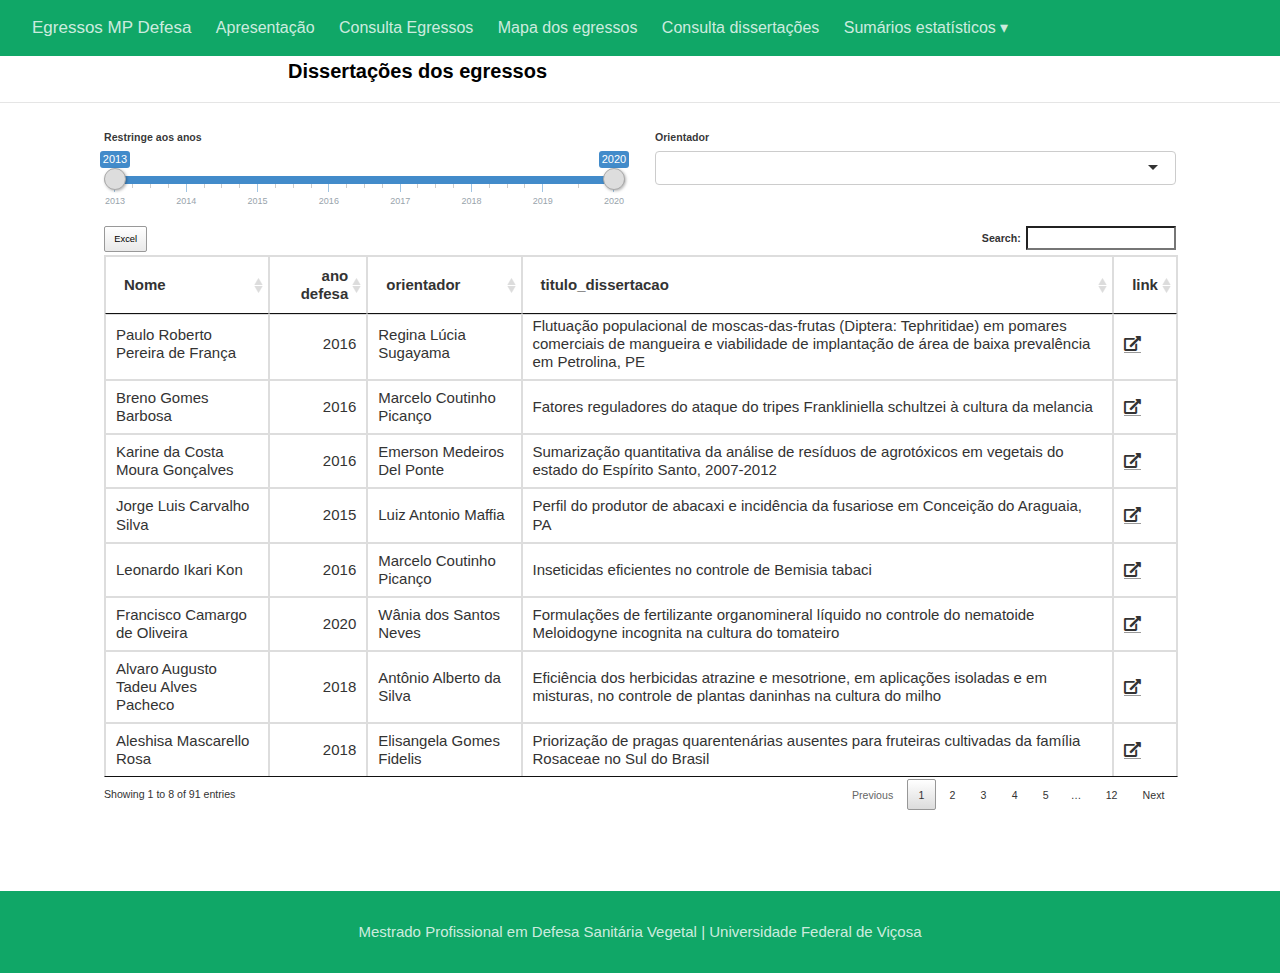
==== commit 113c6658: "novas páginas" ====
--- a/docs/egressos.html
+++ b/docs/egressos.html
@@ -2394,8 +2394,19 @@
 <div class="nav-left">
 <a href="index.html" class="title">Egressos MP Defesa</a>
 <a href="index.html">Apresentação</a>
-<a href="egressos.html">Consulta de dissertações</a>
+<a href="egressos1.html">Consulta Egressos</a>
 <a href="map.html">Mapa dos egressos</a>
+<a href="egressos.html">Consulta dissertações</a>
+<div class="nav-dropdown">
+<button class="nav-dropbtn">
+Sumários estatísticos
+ 
+<span class="down-arrow">&#x25BE;</span>
+</button>
+<div class="nav-dropdown-content">
+<a href="sumario-ano.html">Defesas ano e estado de origem</a>
+</div>
+</div>
 </div>
 <div class="nav-right">
 <a href="javascript:void(0);" class="nav-toggle">&#9776;</a>
@@ -2425,7 +2436,7 @@
 <script type="application/json" data-for="Ano de defesa">{
   "values": [2013, 2013, 2013, 2013, 2013, 2013, 2013, 2013, 2013, 2013, 2013, 2013, 2013, 2014, 2014, 2014, 2014, 2014, 2015, 2015, 2015, 2015, 2015, 2015, 2015, 2015, 2015, 2015, 2015, 2015, 2016, 2016, 2016, 2016, 2016, 2016, 2016, 2016, 2016, 2016, 2016, 2016, 2016, 2017, 2017, 2017, 2017, 2017, 2017, 2017, 2017, 2017, 2018, 2018, 2018, 2018, 2018, 2018, 2018, 2018, 2019, 2019, 2019, 2019, 2019, 2019, 2019, 2019, 2019, 2019, 2019, 2019, 2019, 2019, 2019, 2019, 2020, 2020, 2020, 2020, 2020, 2020, 2020, 2020, 2020, 2020, 2020, 2020, 2020, 2020, 2020],
   "keys": ["13", "15", "55", "56", "57", "61", "73", "74", "86", "87", "88", "89", "90", "28", "32", "54", "58", "59", "4", "11", "26", "27", "39", "41", "60", "63", "64", "75", "76", "77", "1", "2", "3", "5", "17", "22", "42", "43", "51", "52", "78", "79", "84", "10", "12", "29", "44", "45", "71", "80", "81", "91", "7", "8", "16", "30", "36", "48", "65", "67", "9", "14", "19", "21", "23", "31", "33", "38", "40", "46", "47", "49", "66", "69", "72", "82", "6", "18", "20", "24", "25", "34", "35", "37", "50", "53", "62", "68", "70", "83", "85"],
-  "group": ["SharedDatafc9b4cb9"]
+  "group": ["SharedData96418fa1"]
 }</script>
 </div>
 </div>
@@ -2462,15 +2473,15 @@
     "Simon Luke Elliot": ["18"],
     "Wânia dos Santos Neves": ["6", "35"]
   },
-  "group": ["SharedDatafc9b4cb9"]
+  "group": ["SharedData96418fa1"]
 }</script>
 </div>
 </div>
 </div>
 </div>
 </div>
-<div id="htmlwidget-de22ca0487744b23e2dd" style="width:100%;height:auto;" class="datatables html-widget"></div>
-<script type="application/json" data-for="htmlwidget-de22ca0487744b23e2dd">{"x":{"crosstalkOptions":{"key":["1","2","3","4","5","6","7","8","9","10","11","12","13","14","15","16","17","18","19","20","21","22","23","24","25","26","27","28","29","30","31","32","33","34","35","36","37","38","39","40","41","42","43","44","45","46","47","48","49","50","51","52","53","54","55","56","57","58","59","60","61","62","63","64","65","66","67","68","69","70","71","72","73","74","75","76","77","78","79","80","81","82","83","84","85","86","87","88","89","90","91"],"group":"SharedDatafc9b4cb9"},"filter":"none","extensions":["Buttons"],"data":[["Paulo Roberto Pereira de França","Breno Gomes Barbosa","Karine da Costa Moura Gonçalves","Jorge Luis Carvalho Silva","Leonardo Ikari Kon","Francisco Camargo de Oliveira","Alvaro Augusto Tadeu Alves Pacheco","Aleshisa Mascarello Rosa","Ana Paula Soares da Rocha","Yuri Jivago Ramos","Marcos Antonio Barboza","Denise Pauletto Spanhol","Dalci de Jesus Bagolin","Janice Ebel","Emanuel Novaes Vasconcelos","Thiago Nunes Pinto Felício","Giliardi Anício Alves","Leandro de Almeida Resende","Francisco Saraiva da Silva Junior","Perseu Fernando Perdoná","Adriano Rank","Alisson Rocha da Silva","Fernando Willian Neves","Rodrigo Vicenzi","Silas Timoteo da Silva Santos","Eliany Aparecida Oliveira D'avila","Ana Lucia Portella","Maria Joana Baia Brito","Clara Angélica Corrêa Brandão","Roberval Rapôso Junior","Filomena Antonia de Carvalho","Mirne Santana Lisboa","Raimundo José de Oliveira Bezerra","Maria do Socorro Cavalcante de Souza Mota","Nahelton Cardoso Bezerra","Edna Antônia da Silva Brito","Luis Gonzaga Salsa Primo","Mauricio Luiz Diamantino","Iramá Lopes Maciel","Wiviane Fonseca Ribeiro","Rachel Barbosa da Silva","Frederico Caran Osorio","Cleovan Barbosa Pinto","Luís Henrique Fróes Michelin","Ruan Victor Borges Tavares de Macêdo","Roberta Duarte Avila Vieira","Sindoval Cruz de Carvalho","Euires Oliveira de Araujo","Alex Tristão Cardoso Pinto Coelho","Gilberto Pimentel Filgueiras","Cleiton Kesler Nogueira Pereira","Juliana Aparecida Dias","Ana Paula Vicenzi","Nilo Silva do Nascimento","Álvaro Ávila do Nascimento Inacio","André Felipe Carrapatoso Peralta da Silva","Francisco Sadi Santos Pontes","Tatiane Almeida do Nascimento","Enio José Durante","Clidenor Mendes Wolney Valente","Ricardo Augusto de Faria e Silva","Ueder Peres Oliveira","Naira Fernanda Teixeira de Andrade","Vanessa Campos Santana","Taline Nunes Campos das Neves","Graziela Dias Ferreira Sant'ana","Iara da Mata Flôr","Gilson Gonçalves Xavier","Gervásio Pegoraro","Maykon Dias Cezário","Zacarias Ribeiro Júnior","Braullio de Siqueira Pinto","Gilvio Westin Cosenza","Julio Cesar Garcia","Andréa Ramos Stancioli","Carolina Cunha de Almeida","Rebeca Caroline Gonçalves de Souza","Lucelia Vasconcelos Paolinelli Fernandes","Thales Almeida Pereira Fernandes","Izabella Menezes de Oliveira","Rodrigo Eustaquio da Silva","Leonardo Henrique Martins do Carmo","Eliana Aparecida Silva","Leonardo Magalhães Antonello","Ana Caroline Augusta da Silva","Mariana de Souza e Silva da Costa Teixeira","Daniel Gustavo Braz Rocha","Ricardo Hilman","Isac Medeiros","Silvio Luiz Rodrigues Testaseca","Patricia de Souza Teló"],[2016,2016,2016,2015,2016,2020,2018,2018,2019,2017,2015,2017,2013,2019,2013,2018,2016,2020,2019,2020,2019,2016,2019,2020,2020,2015,2015,2014,2017,2018,2019,2014,2019,2020,2020,2018,2020,2019,2015,2019,2015,2016,2016,2017,2017,2019,2019,2018,2019,2020,2016,2016,2020,2014,2013,2013,2013,2014,2014,2015,2013,2020,2015,2015,2018,2019,2018,2020,2019,2020,2017,2019,2013,2013,2015,2015,2015,2016,2016,2017,2017,2019,2020,2016,2020,2013,2013,2013,2013,2013,2017],["Regina Lúcia Sugayama","Marcelo Coutinho Picanço","Emerson Medeiros Del Ponte","Luiz Antonio Maffia","Marcelo Coutinho Picanço","Wânia dos Santos Neves","Antônio Alberto da Silva","Elisangela Gomes Fidelis","Eugênio Eduardo de Oliveira","Marcelo Coutinho Picanço","Regina Lúcia Sugayama","José Rogério de Oliveira","Orlando Monteiro da Silva","Marcelo Coutinho Picanço","Robert Weingart Barreto","Marcelo Coutinho Picanço","Regina Lúcia Sugayama","Simon Luke Elliot","Marcelo Coutinho Picanço","Laércio Zambolim","Elisangela Gomes Fidelis","Marcelo Coutinho Picanço","Eugênio Eduardo de Oliveira","Orlando Monteiro da Silva","Laércio Zambolim","Marcelo Barreto da Silva","Ângela Pimenta Peres","Paulo Parizzi","Regina Lúcia Sugayama","Antônio Alberto da Silva","Antônio Alberto da Silva","Paulo Parizzi","Orlando Monteiro da Silva","Marcelo Coutinho Picanço","Wânia dos Santos Neves","Madelaine Venzon","Eliseu José Guedes Pereira","Marcelo Coutinho Picanço","Eliseu José Guedes Pereira","Madelaine Venzon","Madelaine Venzon","Orlando Monteiro da Silva","Marcelo Coutinho Picanço","Evaldo Ferreira Vilela","Marcelo Coutinho Picanço","Laércio Zambolim","Marcelo Coutinho Picanço","Eliseu José Guedes Pereira","Antônio Alberto da Silva","Marcelo Coutinho Picanço","Eliseu José Guedes Pereira","Regina Lúcia Sugayama","Emerson Medeiros Del Ponte","Luiz Antonio Maffia","Laércio Zambolim","Regina Lúcia Sugayama","Ronaldo Reis Júnior","Luiz Antonio Maffia","Orlando Monteiro da Silva","Paulo Parizzi","Eliseu José Guedes Pereira","Eliseu José Guedes Pereira","Luiz Antonio Maffia","Eliseu José Guedes Pereira","Eliseu José Guedes Pereira","Eugênio Eduardo de Oliveira","Marcelo Coutinho Picanço","Marcelo Coutinho Picanço","Angelo Pallini Filho","Madelaine Venzon","Laércio Zambolim","Eliseu José Guedes Pereira","Marcelo Barreto da Silva","Robert Weingart Barreto","Angelo Pallini Filho","Orlando Monteiro da Silva","Regina Lúcia Sugayama","Orlando Monteiro da Silva","Regina Lúcia Sugayama","Regina Lúcia Sugayama","Antônio Alberto da Silva","Emerson Medeiros Del Ponte","Antônio Alberto da Silva","Emerson Medeiros Del Ponte","Antônio Alberto da Silva","José Rogério de Oliveira","Ronaldo Reis Júnior","Orlando Monteiro da Silva","Antônio Alberto da Silva","Orlando Monteiro da Silva","Regina Lúcia Sugayama"],["Flutuação populacional de moscas-das-frutas (Diptera: Tephritidae) em pomares comerciais de mangueira e viabilidade de implantação de área de baixa prevalência em Petrolina, PE","Fatores reguladores do ataque do tripes Frankliniella schultzei à cultura da melancia","Sumarização quantitativa da análise de resíduos de agrotóxicos em vegetais do estado do Espírito Santo, 2007-2012","Perfil do produtor de abacaxi e incidência da fusariose em Conceição do Araguaia, PA","Inseticidas eficientes no controle de Bemisia tabaci","Formulações de fertilizante organomineral líquido no controle do nematoide Meloidogyne incognita na cultura do tomateiro","Eficiência dos herbicidas atrazine e mesotrione, em aplicações isoladas e em misturas, no controle de plantas daninhas na cultura do milho","Priorização de pragas quarentenárias ausentes para fruteiras cultivadas da família Rosaceae no Sul do Brasil","Avaliação do potencial carrapaticida de plantas neotropicais","Distribuição espaço-temporal de Anastrepha fraterculus em pomares de maçã","Status fitossanitário da cultura do mamoeiro (Carica papaya L.) no estado do Ceará, com vistas à exportação de frutas in natura para o Japão","Potencial de bactérias para promoção do crescimento vegetal e produção de compostos relacionados ao sistema de defesa em plantas de soja","Uma proposta de método para avaliação da capacidade fitossanitária dos órgãos estaduais de defesa","Modelo de distribuição espaço-temporal de Anastrepha fraterculus em cultivos de maçã","A sigatoka-negra da bananeira (Mycosphaerella fijiensis Morelet) no estado de Minas Gerais: estudo de caso","Dinâmica espaço-temporal de Bemisia tabaci em cultivos de melão","Uso de ferramentas de análise de \"big data\" na identificação de ameaças e fatores de risco fitossanitário","Ocorrência de Xylella fastidiosa e identificação de potenciais vetores em cultivos de oliveira no Espírito Santo","Plano de amostragem do tripes Frankliniella schultzei em cultivos de melão","Fatores bióticos e abióticos que afetam a produtividade do café arábica nas regiões de cafeicultura de montanha","Risco de introdução de Lobesia botrana em áreas adequadas ao cultivo de uvas no mundo usando modelagem MaxEnt","Plano de amostragem de tripes em cultivos de alface","Fitness reprodutivo de Euschistus heros (F.) mediante a exposições subletais a misturas inseticidas contendo thiamethoxam e lambda-cihalotrina","Semente pirata de soja no Mato Grosso: análise da utilização e da legislação","Produtividade da cultura da soja influenciada por fatores bióticos e abióticos","Risco crônico de intoxicação por ingestão de resíduos de produtos fitossanitários pela população do estado do Espírito Santo","Caracterização do processo produtivo, aspectos da qualidade da farinha de mandioca e percepção dos agentes da cadeia na região central do estado de Roraima","Verificação dos procedimentos de fiscalização de bagagens pelo serviço de vigilância agropecuária internacional do Ministério Da Agricultura, Pecuária e Abastecimento visando a qualificação do perigo fitossanitário","Moscas-das-frutas (Diptera: Tephritidae) e parasitoides (Hymenoptera: Braconidae) obtidos de frutos comercializados no mercado ver-o-peso, em Belém, Pará, Brasil","Uso do 2,4-D em mistura com o ethephon e carbureto de cálcio na cultura do abacaxi","Uso e resíduos de glyphosate em soja cultivada no estado do Maranhão","Subsídios técnicos para elaboração de plano de contingência para o besouro asiático - Anoplophora glabripennis (Motschulsky)","Combate a mosca das frutas: o papel das agências de defesa sanitária vegetal no Norte e Nordeste do Brasil","Sistema de tomada de decisão de controle para a traça-da-castanha em pomares de caju","Análise da fiscalização fitossanitária das áreas cultivadas com soja na região leste do Maranhão, na microrregião de Caxias/MA com foco no vazio sanitário","Consórcio de plantas aromáticas com pimenta malagueta (Capsicum frutescens) como estratégia de manejo de pragas","Seleção de acessos de Opuntia spp. com resistência à cochonilha-do-carmim Dactylopius opuntiae","Sistema de tomada de decisão de controle para o tripes Frankliniella schultzei em cultivos de melão","Status sanitário da mosca negra dos citros no Brasil","Toxicidade do óleo essencial de alecrim-pimenta (Lippia sidoides) sobre a mosca branca (Bemisia tabaci)","Mapeamento e avaliação da qualidade das sementes de forrageiras comercializadas em Rondônia","A questão fitossanitária em zonas de processamento de exportação: o caso da ZPE Acre","Amostragem de tripes em cultivos de melancia","Análise do vazio sanitário na incidência de ferrugem asiática da soja no Tocantins","Plano de amostragem convencional para mosca branca em lavouras de melão","Análise de risco de introdução da bactéria Erwinia amylovora em áreas de cultivo de macieira no mundo","Efeito do estágio das plantas, elementos climáticos e vegetação circunvizinha na dinâmica espaço-temporal de Frankliniella schultzei em cultivos de melão","Danos e dinâmica populacional de Bemisia tabaci em cultivares de soja Bt","Interferência de buva e capim-amargoso no crescimento, desenvolvimento e acúmulo de nutrientes em plantas de soja","Distribuição espaço-temporal de Diabrotica speciosa em cultivos de soja no cerrado brasileiro","Segurança versus facilitação: o número de fiscais no serviço de vigilância agropecuária na área vegetal está compatível com a demanda de fiscalizações no Porto de Salvador – BA?","Avaliação de risco de espécies regulamentadas e não regulamentadas de Noctuidae (Lepidoptera) de relevância para as culturas de soja, milho e algodão","Diagnóstico e propostas para melhoria da qualidade e eficiência da fiscalização de agrotóxicos no Mato Grosso","Efeito do vazio sanitário nas ocorrências da ferrugem asiática da soja no estado do Mato Grosso","Análise de risco: uma ferramenta para a fiscalização de agrotóxicos e afins no Brasil","A fiscalização do comércio de sementes e mudas como ferramenta de prevenção e controle de pragas dos vegetais","Técnica de mineração de dados aplicada na inspeção de importações para verificação do status fitossanitário de embalagens de madeira em contêineres","Valoração do potencial de impacto econômico com a introdução de Momiliophthora roreri no Brasil","O fator tempo como obstáculo na importação e movimentação de sementes geneticamente modificadas para pesquisa","Análise do risco fitossanitário da introdução do nematoide Ditylenchus destructor Thorne no Brasil por produtos vegetais de importação autorizada","Proposta de legislação fitossanitária nacional para a supressão do bicudo-do-algodoeiro","Resistência de genótipos de milho a Dalbulus maidis e ao complexo de enfezamentos","Germinação, vigor e intensidade de podridões de sementes de milho em diferentes épocas de inoculação de Fusarium verticillioides e Stenocarpella macrospora","Panorama do mercado de sementes e da disseminação de pragas quarentenárias no Brasil","Período de suscetibilidade do milho ao enfezamento transmitido por Dalbulus maidis e seu controle por tratamento de semente","Apreensões de pesticidas ilegais e sua relação com a produtividade agrícola e intoxicação alimentar","Atividade inseticida do óleo essencial de Acmella oleracea sobre Rhyzopertha dominica","Níveis de dano econômico para o controle químico e biológico de Sphenophorus levis em cultivos cana-de-açúcar de sequeiro e irrigado","Resistência de híbridos convencionais e transgênicos ao complexo de lagartas na cultura do milho em Iturama-MG","Controle biológico conservativo em café conilon","Gênero de nematoide Anguina veiculado por sementes em introduções de germoplasma no Brasil: biologia, detecção, controle e estimativa de dano","Controle de Spodoptera frugiperda em milho por tratamento de sementes","Desenvolvimento de um manual de procedimentos para o macroprocesso sanidade vegetal das Superintendências Federais de Agricultura, Pecuária E Abastecimento","Diagnóstico fitossanitário por PCR em tempo-real: requisitos básicos para validação de métodos","Análise de risco de pragas como política de viabilização de importação de produtos vegetais e de prevenção de entrada de organismos potencialmente prejudiciais à agricultura brasileira","Comércio e trânsito de sementes: uma análise comparativa da legislação e dos documentos utilizados pelos estados brasileiros","Comparação dos procedimentos de registro de estabelecimento e cadastro de agrotóxico nas 27 unidades da Federação","A efetividade das barreiras fitossanitárias internas: o caso das barreiras nas centrais de abastecimento (Ceasas) de Minas Gerais","Avaliação da evolução do huanglongbing (HLB) em Minas Gerais","Resistência de artrópodos de importância agrícola ao controle químico no Brasil","Otimização da fiscalização do uso de agrotóxicos pelo Instituto Mineiro De Agropecuária","Caracterização da dispersão espaço-temporal e sistema de monitoramento de huanglongbing no estado de Minas Gerais","Técnicas para obtenção, identificação e produção de amostras referência de sementes de plantas daninhas","Metanálise do ganho em eficácia de controle da ferrugem da soja com adição de mancozebe em misturas comerciais de fungicidas sistêmicos","Alternativas para o controle químico de biótipos de plantas daninhas resistentes a herbicidas nas culturas de soja, milho e algodão","Subsídios técnicos para elaboração de plano de contingência para Spiroplasma citri","Identificação de perfis de risco associados a envios importados com probabilidade de abrigar pragas quarentenárias","As barreiras fitossanitárias interestaduais no Brasil: localização e avaliação técnica","Novas ferramentas para melhor eficiência da inspeção fitossanitária","A situação da Cydia pomonella no Cone Sul: avaliação das normas e do programa nacional de erradicação no Brasil","Arcabouço fitossanitário do Brasil versus escopo de laboratórios de diagnóstico fitossanitário"],["<a target = \"_blank\" href=\"https://www.locus.ufv.br/bitstream/123456789/9525/1/texto%20completo.pdf\"><i class=\"fa fa-external-link\" aria-hidden=\"true\"><\/i><\/a>","<a target = \"_blank\" href=\"https://www.locus.ufv.br/bitstream/123456789/9605/1/texto%20completo.pdf\"><i class=\"fa fa-external-link\" aria-hidden=\"true\"><\/i><\/a>","<a target = \"_blank\" href=\"https://www.locus.ufv.br/bitstream/123456789/23232/1/texto%20completo.pdf\"><i class=\"fa fa-external-link\" aria-hidden=\"true\"><\/i><\/a>","<a target = \"_blank\" href=\"https://www.locus.ufv.br/bitstream/123456789/9529/1/texto%20completo.pdf\"><i class=\"fa fa-external-link\" aria-hidden=\"true\"><\/i><\/a>","<a target = \"_blank\" href=\"https://www.locus.ufv.br/bitstream/123456789/9568/1/texto%20completo.pdf\"><i class=\"fa fa-external-link\" aria-hidden=\"true\"><\/i><\/a>","<a target = \"_blank\" href=\"NA\"><i class=\"fa fa-external-link\" aria-hidden=\"true\"><\/i><\/a>","<a target = \"_blank\" href=\"https://www.locus.ufv.br/bitstream/123456789/23171/1/texto%20completo.pdf\"><i class=\"fa fa-external-link\" aria-hidden=\"true\"><\/i><\/a>","<a target = \"_blank\" href=\"NA\"><i class=\"fa fa-external-link\" aria-hidden=\"true\"><\/i><\/a>","<a target = \"_blank\" href=\"NA\"><i class=\"fa fa-external-link\" aria-hidden=\"true\"><\/i><\/a>","<a target = \"_blank\" href=\"https://www.locus.ufv.br/bitstream/123456789/23228/3/texto%20completo.pdf\"><i class=\"fa fa-external-link\" aria-hidden=\"true\"><\/i><\/a>","<a target = \"_blank\" href=\"https://www.locus.ufv.br/bitstream/123456789/9509/1/texto%20completo.pdf\"><i class=\"fa fa-external-link\" aria-hidden=\"true\"><\/i><\/a>","<a target = \"_blank\" href=\"https://www.locus.ufv.br/bitstream/123456789/23233/1/texto%20completo.pdf\"><i class=\"fa fa-external-link\" aria-hidden=\"true\"><\/i><\/a>","<a target = \"_blank\" href=\"https://www.locus.ufv.br/bitstream/123456789/5867/1/texto%20completo.pdf\"><i class=\"fa fa-external-link\" aria-hidden=\"true\"><\/i><\/a>","<a target = \"_blank\" href=\"NA\"><i class=\"fa fa-external-link\" aria-hidden=\"true\"><\/i><\/a>","<a target = \"_blank\" href=\"https://www.locus.ufv.br/bitstream/123456789/5871/1/texto%20completo.pdf\"><i class=\"fa fa-external-link\" aria-hidden=\"true\"><\/i><\/a>","<a target = \"_blank\" href=\"https://www.locus.ufv.br/bitstream/123456789/23148/1/texto%20completo.pdf\"><i class=\"fa fa-external-link\" aria-hidden=\"true\"><\/i><\/a>","<a target = \"_blank\" href=\"https://www.locus.ufv.br/bitstream/123456789/9519/1/texto%20completo.pdf\"><i class=\"fa fa-external-link\" aria-hidden=\"true\"><\/i><\/a>","<a target = \"_blank\" href=\"NA\"><i class=\"fa fa-external-link\" aria-hidden=\"true\"><\/i><\/a>","<a target = \"_blank\" href=\"NA\"><i class=\"fa fa-external-link\" aria-hidden=\"true\"><\/i><\/a>","<a target = \"_blank\" href=\"NA\"><i class=\"fa fa-external-link\" aria-hidden=\"true\"><\/i><\/a>","<a target = \"_blank\" href=\"NA\"><i class=\"fa fa-external-link\" aria-hidden=\"true\"><\/i><\/a>","<a target = \"_blank\" href=\"https://www.locus.ufv.br/bitstream/123456789/9578/1/texto%20completo.pdf\"><i class=\"fa fa-external-link\" aria-hidden=\"true\"><\/i><\/a>","<a target = \"_blank\" href=\"NA\"><i class=\"fa fa-external-link\" aria-hidden=\"true\"><\/i><\/a>","<a target = \"_blank\" href=\"NA\"><i class=\"fa fa-external-link\" aria-hidden=\"true\"><\/i><\/a>","<a target = \"_blank\" href=\"NA\"><i class=\"fa fa-external-link\" aria-hidden=\"true\"><\/i><\/a>","<a target = \"_blank\" href=\"https://www.locus.ufv.br/bitstream/123456789/9533/1/texto%20completo.pdf\"><i class=\"fa fa-external-link\" aria-hidden=\"true\"><\/i><\/a>","<a target = \"_blank\" href=\"https://www.locus.ufv.br/bitstream/123456789/9527/1/texto%20completo.pdf\"><i class=\"fa fa-external-link\" aria-hidden=\"true\"><\/i><\/a>","<a target = \"_blank\" href=\"https://www.locus.ufv.br/bitstream/123456789/5874/1/texto%20completo.pdf\"><i class=\"fa fa-external-link\" aria-hidden=\"true\"><\/i><\/a>","<a target = \"_blank\" href=\"https://www.locus.ufv.br/bitstream/123456789/23181/1/teto%20completo.pdf\"><i class=\"fa fa-external-link\" aria-hidden=\"true\"><\/i><\/a>","<a target = \"_blank\" href=\"https://www.locus.ufv.br/bitstream/123456789/23991/3/texto%20completo.pdf\"><i class=\"fa fa-external-link\" aria-hidden=\"true\"><\/i><\/a>","<a target = \"_blank\" href=\"NA\"><i class=\"fa fa-external-link\" aria-hidden=\"true\"><\/i><\/a>","<a target = \"_blank\" href=\"https://www.locus.ufv.br/bitstream/123456789/5876/1/texto%20completo.pdf\"><i class=\"fa fa-external-link\" aria-hidden=\"true\"><\/i><\/a>","<a target = \"_blank\" href=\"NA\"><i class=\"fa fa-external-link\" aria-hidden=\"true\"><\/i><\/a>","<a target = \"_blank\" href=\"NA\"><i class=\"fa fa-external-link\" aria-hidden=\"true\"><\/i><\/a>","<a target = \"_blank\" href=\"NA\"><i class=\"fa fa-external-link\" aria-hidden=\"true\"><\/i><\/a>","<a target = \"_blank\" href=\"https://www.locus.ufv.br/bitstream/123456789/23207/1/texto%20completo.pdf\"><i class=\"fa fa-external-link\" aria-hidden=\"true\"><\/i><\/a>","<a target = \"_blank\" href=\"NA\"><i class=\"fa fa-external-link\" aria-hidden=\"true\"><\/i><\/a>","<a target = \"_blank\" href=\"NA\"><i class=\"fa fa-external-link\" aria-hidden=\"true\"><\/i><\/a>","<a target = \"_blank\" href=\"https://www.locus.ufv.br/bitstream/123456789/9562/1/texto%20completo.pdf\"><i class=\"fa fa-external-link\" aria-hidden=\"true\"><\/i><\/a>","<a target = \"_blank\" href=\"NA\"><i class=\"fa fa-external-link\" aria-hidden=\"true\"><\/i><\/a>","<a target = \"_blank\" href=\"https://www.locus.ufv.br/bitstream/123456789/9800/1/texto%20completo.pdf\"><i class=\"fa fa-external-link\" aria-hidden=\"true\"><\/i><\/a>","<a target = \"_blank\" href=\"https://www.locus.ufv.br/bitstream/123456789/9526/1/texto%20completo.pdf\"><i class=\"fa fa-external-link\" aria-hidden=\"true\"><\/i><\/a>","<a target = \"_blank\" href=\"https://www.locus.ufv.br/bitstream/123456789/9566/1/texto%20completo.pdf\"><i class=\"fa fa-external-link\" aria-hidden=\"true\"><\/i><\/a>","<a target = \"_blank\" href=\"https://www.locus.ufv.br/bitstream/123456789/23146/1/texto%20completo.pdf\"><i class=\"fa fa-external-link\" aria-hidden=\"true\"><\/i><\/a>","<a target = \"_blank\" href=\"https://www.locus.ufv.br/bitstream/123456789/23266/1/texto%20completo.pdf\"><i class=\"fa fa-external-link\" aria-hidden=\"true\"><\/i><\/a>","<a target = \"_blank\" href=\"NA\"><i class=\"fa fa-external-link\" aria-hidden=\"true\"><\/i><\/a>","<a target = \"_blank\" href=\"NA\"><i class=\"fa fa-external-link\" aria-hidden=\"true\"><\/i><\/a>","<a target = \"_blank\" href=\"https://www.locus.ufv.br/bitstream/123456789/23204/1/texto%20completo.pdf\"><i class=\"fa fa-external-link\" aria-hidden=\"true\"><\/i><\/a>","<a target = \"_blank\" href=\"NA\"><i class=\"fa fa-external-link\" aria-hidden=\"true\"><\/i><\/a>","<a target = \"_blank\" href=\"NA\"><i class=\"fa fa-external-link\" aria-hidden=\"true\"><\/i><\/a>","<a target = \"_blank\" href=\"https://www.locus.ufv.br/bitstream/123456789/9728/1/texto%20completo.pdf\"><i class=\"fa fa-external-link\" aria-hidden=\"true\"><\/i><\/a>","<a target = \"_blank\" href=\"https://www.locus.ufv.br/bitstream/123456789/9523/1/texto%20completo.pdf\"><i class=\"fa fa-external-link\" aria-hidden=\"true\"><\/i><\/a>","<a target = \"_blank\" href=\"NA\"><i class=\"fa fa-external-link\" aria-hidden=\"true\"><\/i><\/a>","<a target = \"_blank\" href=\"https://www.locus.ufv.br/bitstream/123456789/5869/1/texto%20completo.pdf\"><i class=\"fa fa-external-link\" aria-hidden=\"true\"><\/i><\/a>","<a target = \"_blank\" href=\"https://www.locus.ufv.br/bitstream/123456789/9512/3/texto%20completo.pdf\"><i class=\"fa fa-external-link\" aria-hidden=\"true\"><\/i><\/a>","<a target = \"_blank\" href=\"https://www.locus.ufv.br/bitstream/123456789/5873/1/texto%20completo.pdf\"><i class=\"fa fa-external-link\" aria-hidden=\"true\"><\/i><\/a>","<a target = \"_blank\" href=\"https://www.locus.ufv.br/bitstream/123456789/6671/1/texto%20completo.pdf\"><i class=\"fa fa-external-link\" aria-hidden=\"true\"><\/i><\/a>","<a target = \"_blank\" href=\"https://www.locus.ufv.br/bitstream/123456789/5875/1/texto%20completo.pdf\"><i class=\"fa fa-external-link\" aria-hidden=\"true\"><\/i><\/a>","<a target = \"_blank\" href=\"https://www.locus.ufv.br/bitstream/123456789/9518/1/texto%20completo.pdf\"><i class=\"fa fa-external-link\" aria-hidden=\"true\"><\/i><\/a>","<a target = \"_blank\" href=\"https://www.locus.ufv.br/bitstream/123456789/9515/1/texto%20completo.pdf\"><i class=\"fa fa-external-link\" aria-hidden=\"true\"><\/i><\/a>","<a target = \"_blank\" href=\"https://www.locus.ufv.br/bitstream/123456789/5868/1/texto%20completo.pdf\"><i class=\"fa fa-external-link\" aria-hidden=\"true\"><\/i><\/a>","<a target = \"_blank\" href=\"NA\"><i class=\"fa fa-external-link\" aria-hidden=\"true\"><\/i><\/a>","<a target = \"_blank\" href=\"https://www.locus.ufv.br/bitstream/123456789/23210/1/texto%20completo.pdf\"><i class=\"fa fa-external-link\" aria-hidden=\"true\"><\/i><\/a>","<a target = \"_blank\" href=\"https://www.locus.ufv.br/bitstream/123456789/9575/1/texto%20completo.pdf\"><i class=\"fa fa-external-link\" aria-hidden=\"true\"><\/i><\/a>","<a target = \"_blank\" href=\"NA\"><i class=\"fa fa-external-link\" aria-hidden=\"true\"><\/i><\/a>","<a target = \"_blank\" href=\"NA\"><i class=\"fa fa-external-link\" aria-hidden=\"true\"><\/i><\/a>","<a target = \"_blank\" href=\"https://www.locus.ufv.br/bitstream/123456789/23990/1/texto%20completo.pdf\"><i class=\"fa fa-external-link\" aria-hidden=\"true\"><\/i><\/a>","<a target = \"_blank\" href=\"NA\"><i class=\"fa fa-external-link\" aria-hidden=\"true\"><\/i><\/a>","<a target = \"_blank\" href=\"NA\"><i class=\"fa fa-external-link\" aria-hidden=\"true\"><\/i><\/a>","<a target = \"_blank\" href=\"NA\"><i class=\"fa fa-external-link\" aria-hidden=\"true\"><\/i><\/a>","<a target = \"_blank\" href=\"https://www.locus.ufv.br/bitstream/123456789/23235/1/texto%20completo.pdf\"><i class=\"fa fa-external-link\" aria-hidden=\"true\"><\/i><\/a>","<a target = \"_blank\" href=\"NA\"><i class=\"fa fa-external-link\" aria-hidden=\"true\"><\/i><\/a>","<a target = \"_blank\" href=\"https://www.locus.ufv.br/bitstream/123456789/5864/1/texto%20completo.pdf\"><i class=\"fa fa-external-link\" aria-hidden=\"true\"><\/i><\/a>","<a target = \"_blank\" href=\"https://www.locus.ufv.br/bitstream/123456789/5866/1/texto%20completo.pdf\"><i class=\"fa fa-external-link\" aria-hidden=\"true\"><\/i><\/a>","<a target = \"_blank\" href=\"https://www.locus.ufv.br/bitstream/123456789/9522/4/texto%20completo.pdf\"><i class=\"fa fa-external-link\" aria-hidden=\"true\"><\/i><\/a>","<a target = \"_blank\" href=\"https://www.locus.ufv.br/bitstream/123456789/9508/1/texto%20completo.pdf\"><i class=\"fa fa-external-link\" aria-hidden=\"true\"><\/i><\/a>","<a target = \"_blank\" href=\"https://www.locus.ufv.br/bitstream/123456789/9517/3/texto%20completo.pdf\"><i class=\"fa fa-external-link\" aria-hidden=\"true\"><\/i><\/a>","<a target = \"_blank\" href=\"https://www.locus.ufv.br/bitstream/123456789/9510/1/texto%20completo.pdf\"><i class=\"fa fa-external-link\" aria-hidden=\"true\"><\/i><\/a>","<a target = \"_blank\" href=\"https://www.locus.ufv.br/bitstream/123456789/9528/1/texto%20completo.pdf\"><i class=\"fa fa-external-link\" aria-hidden=\"true\"><\/i><\/a>","<a target = \"_blank\" href=\"https://www.locus.ufv.br/bitstream/123456789/23229/1/texto%20completo.pdf\"><i class=\"fa fa-external-link\" aria-hidden=\"true\"><\/i><\/a>","<a target = \"_blank\" href=\"https://www.locus.ufv.br/bitstream/123456789/23993/1/texto%20completo.pdf\"><i class=\"fa fa-external-link\" aria-hidden=\"true\"><\/i><\/a>","<a target = \"_blank\" href=\"NA\"><i class=\"fa fa-external-link\" aria-hidden=\"true\"><\/i><\/a>","<a target = \"_blank\" href=\"NA\"><i class=\"fa fa-external-link\" aria-hidden=\"true\"><\/i><\/a>","<a target = \"_blank\" href=\"https://www.locus.ufv.br/bitstream/123456789/23243/1/texto%20completo.pdf\"><i class=\"fa fa-external-link\" aria-hidden=\"true\"><\/i><\/a>","<a target = \"_blank\" href=\"NA\"><i class=\"fa fa-external-link\" aria-hidden=\"true\"><\/i><\/a>","<a target = \"_blank\" href=\"https://www.locus.ufv.br/bitstream/123456789/6670/1/texto%20completo.pdf\"><i class=\"fa fa-external-link\" aria-hidden=\"true\"><\/i><\/a>","<a target = \"_blank\" href=\"https://www.locus.ufv.br/bitstream/123456789/5865/1/texto%20completo.pdf\"><i class=\"fa fa-external-link\" aria-hidden=\"true\"><\/i><\/a>","<a target = \"_blank\" href=\"https://www.locus.ufv.br/bitstream/123456789/5870/1/texto%20completo.pdf\"><i class=\"fa fa-external-link\" aria-hidden=\"true\"><\/i><\/a>","<a target = \"_blank\" href=\"https://www.locus.ufv.br/bitstream/123456789/9581/1/texto%20completo.pdf\"><i class=\"fa fa-external-link\" aria-hidden=\"true\"><\/i><\/a>","<a target = \"_blank\" href=\"https://www.locus.ufv.br/bitstream/123456789/6677/1/texto%20completo.pdf\"><i class=\"fa fa-external-link\" aria-hidden=\"true\"><\/i><\/a>","<a target = \"_blank\" href=\"https://www.locus.ufv.br/bitstream/123456789/23265/1/texto%20completo.pdf\"><i class=\"fa fa-external-link\" aria-hidden=\"true\"><\/i><\/a>"]],"container":"<table class=\"table-bordered table-condensed\">\n  <thead>\n    <tr>\n      <th>Nome<\/th>\n      <th>ano defesa<\/th>\n      <th>orientador<\/th>\n      <th>titulo_dissertacao<\/th>\n      <th>link<\/th>\n    <\/tr>\n  <\/thead>\n<\/table>","options":{"pageLength":8,"dom":"Bfrtip","buttons":["excel"],"columnDefs":[{"className":"dt-right","targets":1}],"order":[],"autoWidth":false,"orderClasses":false,"lengthMenu":[8,10,25,50,100]},"selection":{"mode":"multiple","selected":null,"target":"row","selectable":null}},"evals":[],"jsHooks":[]}</script>
+<div id="htmlwidget-8ad007631be9f866c34a" style="width:100%;height:auto;" class="datatables html-widget"></div>
+<script type="application/json" data-for="htmlwidget-8ad007631be9f866c34a">{"x":{"crosstalkOptions":{"key":["1","2","3","4","5","6","7","8","9","10","11","12","13","14","15","16","17","18","19","20","21","22","23","24","25","26","27","28","29","30","31","32","33","34","35","36","37","38","39","40","41","42","43","44","45","46","47","48","49","50","51","52","53","54","55","56","57","58","59","60","61","62","63","64","65","66","67","68","69","70","71","72","73","74","75","76","77","78","79","80","81","82","83","84","85","86","87","88","89","90","91"],"group":"SharedData96418fa1"},"filter":"none","extensions":["Buttons"],"data":[["Paulo Roberto Pereira de França","Breno Gomes Barbosa","Karine da Costa Moura Gonçalves","Jorge Luis Carvalho Silva","Leonardo Ikari Kon","Francisco Camargo de Oliveira","Alvaro Augusto Tadeu Alves Pacheco","Aleshisa Mascarello Rosa","Ana Paula Soares da Rocha","Yuri Jivago Ramos","Marcos Antonio Barboza","Denise Pauletto Spanhol","Dalci de Jesus Bagolin","Janice Ebel","Emanuel Novaes Vasconcelos","Thiago Nunes Pinto Felício","Giliardi Anício Alves","Leandro de Almeida Resende","Francisco Saraiva da Silva Junior","Perseu Fernando Perdoná","Adriano Rank","Alisson Rocha da Silva","Fernando Willian Neves","Rodrigo Vicenzi","Silas Timoteo da Silva Santos","Eliany Aparecida Oliveira D'avila","Ana Lucia Portella","Maria Joana Baia Brito","Clara Angélica Corrêa Brandão","Roberval Rapôso Junior","Filomena Antonia de Carvalho","Mirne Santana Lisboa","Raimundo José de Oliveira Bezerra","Maria do Socorro Cavalcante de Souza Mota","Nahelton Cardoso Bezerra","Edna Antônia da Silva Brito","Luis Gonzaga Salsa Primo","Mauricio Luiz Diamantino","Iramá Lopes Maciel","Wiviane Fonseca Ribeiro","Rachel Barbosa da Silva","Frederico Caran Osorio","Cleovan Barbosa Pinto","Luís Henrique Fróes Michelin","Ruan Victor Borges Tavares de Macêdo","Roberta Duarte Avila Vieira","Sindoval Cruz de Carvalho","Euires Oliveira de Araujo","Alex Tristão Cardoso Pinto Coelho","Gilberto Pimentel Filgueiras","Cleiton Kesler Nogueira Pereira","Juliana Aparecida Dias","Ana Paula Vicenzi","Nilo Silva do Nascimento","Álvaro Ávila do Nascimento Inacio","André Felipe Carrapatoso Peralta da Silva","Francisco Sadi Santos Pontes","Tatiane Almeida do Nascimento","Enio José Durante","Clidenor Mendes Wolney Valente","Ricardo Augusto de Faria e Silva","Ueder Peres Oliveira","Naira Fernanda Teixeira de Andrade","Vanessa Campos Santana","Taline Nunes Campos das Neves","Graziela Dias Ferreira Sant'ana","Iara da Mata Flôr","Gilson Gonçalves Xavier","Gervásio Pegoraro","Maykon Dias Cezário","Zacarias Ribeiro Júnior","Braullio de Siqueira Pinto","Gilvio Westin Cosenza","Julio Cesar Garcia","Andréa Ramos Stancioli","Carolina Cunha de Almeida","Rebeca Caroline Gonçalves de Souza","Lucelia Vasconcelos Paolinelli Fernandes","Thales Almeida Pereira Fernandes","Izabella Menezes de Oliveira","Rodrigo Eustaquio da Silva","Leonardo Henrique Martins do Carmo","Eliana Aparecida Silva","Leonardo Magalhães Antonello","Ana Caroline Augusta da Silva","Mariana de Souza e Silva da Costa Teixeira","Daniel Gustavo Braz Rocha","Ricardo Hilman","Isac Medeiros","Silvio Luiz Rodrigues Testaseca","Patricia de Souza Teló"],[2016,2016,2016,2015,2016,2020,2018,2018,2019,2017,2015,2017,2013,2019,2013,2018,2016,2020,2019,2020,2019,2016,2019,2020,2020,2015,2015,2014,2017,2018,2019,2014,2019,2020,2020,2018,2020,2019,2015,2019,2015,2016,2016,2017,2017,2019,2019,2018,2019,2020,2016,2016,2020,2014,2013,2013,2013,2014,2014,2015,2013,2020,2015,2015,2018,2019,2018,2020,2019,2020,2017,2019,2013,2013,2015,2015,2015,2016,2016,2017,2017,2019,2020,2016,2020,2013,2013,2013,2013,2013,2017],["Regina Lúcia Sugayama","Marcelo Coutinho Picanço","Emerson Medeiros Del Ponte","Luiz Antonio Maffia","Marcelo Coutinho Picanço","Wânia dos Santos Neves","Antônio Alberto da Silva","Elisangela Gomes Fidelis","Eugênio Eduardo de Oliveira","Marcelo Coutinho Picanço","Regina Lúcia Sugayama","José Rogério de Oliveira","Orlando Monteiro da Silva","Marcelo Coutinho Picanço","Robert Weingart Barreto","Marcelo Coutinho Picanço","Regina Lúcia Sugayama","Simon Luke Elliot","Marcelo Coutinho Picanço","Laércio Zambolim","Elisangela Gomes Fidelis","Marcelo Coutinho Picanço","Eugênio Eduardo de Oliveira","Orlando Monteiro da Silva","Laércio Zambolim","Marcelo Barreto da Silva","Ângela Pimenta Peres","Paulo Parizzi","Regina Lúcia Sugayama","Antônio Alberto da Silva","Antônio Alberto da Silva","Paulo Parizzi","Orlando Monteiro da Silva","Marcelo Coutinho Picanço","Wânia dos Santos Neves","Madelaine Venzon","Eliseu José Guedes Pereira","Marcelo Coutinho Picanço","Eliseu José Guedes Pereira","Madelaine Venzon","Madelaine Venzon","Orlando Monteiro da Silva","Marcelo Coutinho Picanço","Evaldo Ferreira Vilela","Marcelo Coutinho Picanço","Laércio Zambolim","Marcelo Coutinho Picanço","Eliseu José Guedes Pereira","Antônio Alberto da Silva","Marcelo Coutinho Picanço","Eliseu José Guedes Pereira","Regina Lúcia Sugayama","Emerson Medeiros Del Ponte","Luiz Antonio Maffia","Laércio Zambolim","Regina Lúcia Sugayama","Ronaldo Reis Júnior","Luiz Antonio Maffia","Orlando Monteiro da Silva","Paulo Parizzi","Eliseu José Guedes Pereira","Eliseu José Guedes Pereira","Luiz Antonio Maffia","Eliseu José Guedes Pereira","Eliseu José Guedes Pereira","Eugênio Eduardo de Oliveira","Marcelo Coutinho Picanço","Marcelo Coutinho Picanço","Angelo Pallini Filho","Madelaine Venzon","Laércio Zambolim","Eliseu José Guedes Pereira","Marcelo Barreto da Silva","Robert Weingart Barreto","Angelo Pallini Filho","Orlando Monteiro da Silva","Regina Lúcia Sugayama","Orlando Monteiro da Silva","Regina Lúcia Sugayama","Regina Lúcia Sugayama","Antônio Alberto da Silva","Emerson Medeiros Del Ponte","Antônio Alberto da Silva","Emerson Medeiros Del Ponte","Antônio Alberto da Silva","José Rogério de Oliveira","Ronaldo Reis Júnior","Orlando Monteiro da Silva","Antônio Alberto da Silva","Orlando Monteiro da Silva","Regina Lúcia Sugayama"],["Flutuação populacional de moscas-das-frutas (Diptera: Tephritidae) em pomares comerciais de mangueira e viabilidade de implantação de área de baixa prevalência em Petrolina, PE","Fatores reguladores do ataque do tripes Frankliniella schultzei à cultura da melancia","Sumarização quantitativa da análise de resíduos de agrotóxicos em vegetais do estado do Espírito Santo, 2007-2012","Perfil do produtor de abacaxi e incidência da fusariose em Conceição do Araguaia, PA","Inseticidas eficientes no controle de Bemisia tabaci","Formulações de fertilizante organomineral líquido no controle do nematoide Meloidogyne incognita na cultura do tomateiro","Eficiência dos herbicidas atrazine e mesotrione, em aplicações isoladas e em misturas, no controle de plantas daninhas na cultura do milho","Priorização de pragas quarentenárias ausentes para fruteiras cultivadas da família Rosaceae no Sul do Brasil","Avaliação do potencial carrapaticida de plantas neotropicais","Distribuição espaço-temporal de Anastrepha fraterculus em pomares de maçã","Status fitossanitário da cultura do mamoeiro (Carica papaya L.) no estado do Ceará, com vistas à exportação de frutas in natura para o Japão","Potencial de bactérias para promoção do crescimento vegetal e produção de compostos relacionados ao sistema de defesa em plantas de soja","Uma proposta de método para avaliação da capacidade fitossanitária dos órgãos estaduais de defesa","Modelo de distribuição espaço-temporal de Anastrepha fraterculus em cultivos de maçã","A sigatoka-negra da bananeira (Mycosphaerella fijiensis Morelet) no estado de Minas Gerais: estudo de caso","Dinâmica espaço-temporal de Bemisia tabaci em cultivos de melão","Uso de ferramentas de análise de \"big data\" na identificação de ameaças e fatores de risco fitossanitário","Ocorrência de Xylella fastidiosa e identificação de potenciais vetores em cultivos de oliveira no Espírito Santo","Plano de amostragem do tripes Frankliniella schultzei em cultivos de melão","Fatores bióticos e abióticos que afetam a produtividade do café arábica nas regiões de cafeicultura de montanha","Risco de introdução de Lobesia botrana em áreas adequadas ao cultivo de uvas no mundo usando modelagem MaxEnt","Plano de amostragem de tripes em cultivos de alface","Fitness reprodutivo de Euschistus heros (F.) mediante a exposições subletais a misturas inseticidas contendo thiamethoxam e lambda-cihalotrina","Semente pirata de soja no Mato Grosso: análise da utilização e da legislação","Produtividade da cultura da soja influenciada por fatores bióticos e abióticos","Risco crônico de intoxicação por ingestão de resíduos de produtos fitossanitários pela população do estado do Espírito Santo","Caracterização do processo produtivo, aspectos da qualidade da farinha de mandioca e percepção dos agentes da cadeia na região central do estado de Roraima","Verificação dos procedimentos de fiscalização de bagagens pelo serviço de vigilância agropecuária internacional do Ministério Da Agricultura, Pecuária e Abastecimento visando a qualificação do perigo fitossanitário","Moscas-das-frutas (Diptera: Tephritidae) e parasitoides (Hymenoptera: Braconidae) obtidos de frutos comercializados no mercado ver-o-peso, em Belém, Pará, Brasil","Uso do 2,4-D em mistura com o ethephon e carbureto de cálcio na cultura do abacaxi","Uso e resíduos de glyphosate em soja cultivada no estado do Maranhão","Subsídios técnicos para elaboração de plano de contingência para o besouro asiático - Anoplophora glabripennis (Motschulsky)","Combate a mosca das frutas: o papel das agências de defesa sanitária vegetal no Norte e Nordeste do Brasil","Sistema de tomada de decisão de controle para a traça-da-castanha em pomares de caju","Análise da fiscalização fitossanitária das áreas cultivadas com soja na região leste do Maranhão, na microrregião de Caxias/MA com foco no vazio sanitário","Consórcio de plantas aromáticas com pimenta malagueta (Capsicum frutescens) como estratégia de manejo de pragas","Seleção de acessos de Opuntia spp. com resistência à cochonilha-do-carmim Dactylopius opuntiae","Sistema de tomada de decisão de controle para o tripes Frankliniella schultzei em cultivos de melão","Status sanitário da mosca negra dos citros no Brasil","Toxicidade do óleo essencial de alecrim-pimenta (Lippia sidoides) sobre a mosca branca (Bemisia tabaci)","Mapeamento e avaliação da qualidade das sementes de forrageiras comercializadas em Rondônia","A questão fitossanitária em zonas de processamento de exportação: o caso da ZPE Acre","Amostragem de tripes em cultivos de melancia","Análise do vazio sanitário na incidência de ferrugem asiática da soja no Tocantins","Plano de amostragem convencional para mosca branca em lavouras de melão","Análise de risco de introdução da bactéria Erwinia amylovora em áreas de cultivo de macieira no mundo","Efeito do estágio das plantas, elementos climáticos e vegetação circunvizinha na dinâmica espaço-temporal de Frankliniella schultzei em cultivos de melão","Danos e dinâmica populacional de Bemisia tabaci em cultivares de soja Bt","Interferência de buva e capim-amargoso no crescimento, desenvolvimento e acúmulo de nutrientes em plantas de soja","Distribuição espaço-temporal de Diabrotica speciosa em cultivos de soja no cerrado brasileiro","Segurança versus facilitação: o número de fiscais no serviço de vigilância agropecuária na área vegetal está compatível com a demanda de fiscalizações no Porto de Salvador – BA?","Avaliação de risco de espécies regulamentadas e não regulamentadas de Noctuidae (Lepidoptera) de relevância para as culturas de soja, milho e algodão","Diagnóstico e propostas para melhoria da qualidade e eficiência da fiscalização de agrotóxicos no Mato Grosso","Efeito do vazio sanitário nas ocorrências da ferrugem asiática da soja no estado do Mato Grosso","Análise de risco: uma ferramenta para a fiscalização de agrotóxicos e afins no Brasil","A fiscalização do comércio de sementes e mudas como ferramenta de prevenção e controle de pragas dos vegetais","Técnica de mineração de dados aplicada na inspeção de importações para verificação do status fitossanitário de embalagens de madeira em contêineres","Valoração do potencial de impacto econômico com a introdução de Momiliophthora roreri no Brasil","O fator tempo como obstáculo na importação e movimentação de sementes geneticamente modificadas para pesquisa","Análise do risco fitossanitário da introdução do nematoide Ditylenchus destructor Thorne no Brasil por produtos vegetais de importação autorizada","Proposta de legislação fitossanitária nacional para a supressão do bicudo-do-algodoeiro","Resistência de genótipos de milho a Dalbulus maidis e ao complexo de enfezamentos","Germinação, vigor e intensidade de podridões de sementes de milho em diferentes épocas de inoculação de Fusarium verticillioides e Stenocarpella macrospora","Panorama do mercado de sementes e da disseminação de pragas quarentenárias no Brasil","Período de suscetibilidade do milho ao enfezamento transmitido por Dalbulus maidis e seu controle por tratamento de semente","Apreensões de pesticidas ilegais e sua relação com a produtividade agrícola e intoxicação alimentar","Atividade inseticida do óleo essencial de Acmella oleracea sobre Rhyzopertha dominica","Níveis de dano econômico para o controle químico e biológico de Sphenophorus levis em cultivos cana-de-açúcar de sequeiro e irrigado","Resistência de híbridos convencionais e transgênicos ao complexo de lagartas na cultura do milho em Iturama-MG","Controle biológico conservativo em café conilon","Gênero de nematoide Anguina veiculado por sementes em introduções de germoplasma no Brasil: biologia, detecção, controle e estimativa de dano","Controle de Spodoptera frugiperda em milho por tratamento de sementes","Desenvolvimento de um manual de procedimentos para o macroprocesso sanidade vegetal das Superintendências Federais de Agricultura, Pecuária E Abastecimento","Diagnóstico fitossanitário por PCR em tempo-real: requisitos básicos para validação de métodos","Análise de risco de pragas como política de viabilização de importação de produtos vegetais e de prevenção de entrada de organismos potencialmente prejudiciais à agricultura brasileira","Comércio e trânsito de sementes: uma análise comparativa da legislação e dos documentos utilizados pelos estados brasileiros","Comparação dos procedimentos de registro de estabelecimento e cadastro de agrotóxico nas 27 unidades da Federação","A efetividade das barreiras fitossanitárias internas: o caso das barreiras nas centrais de abastecimento (Ceasas) de Minas Gerais","Avaliação da evolução do huanglongbing (HLB) em Minas Gerais","Resistência de artrópodos de importância agrícola ao controle químico no Brasil","Otimização da fiscalização do uso de agrotóxicos pelo Instituto Mineiro De Agropecuária","Caracterização da dispersão espaço-temporal e sistema de monitoramento de huanglongbing no estado de Minas Gerais","Técnicas para obtenção, identificação e produção de amostras referência de sementes de plantas daninhas","Metanálise do ganho em eficácia de controle da ferrugem da soja com adição de mancozebe em misturas comerciais de fungicidas sistêmicos","Alternativas para o controle químico de biótipos de plantas daninhas resistentes a herbicidas nas culturas de soja, milho e algodão","Subsídios técnicos para elaboração de plano de contingência para Spiroplasma citri","Identificação de perfis de risco associados a envios importados com probabilidade de abrigar pragas quarentenárias","As barreiras fitossanitárias interestaduais no Brasil: localização e avaliação técnica","Novas ferramentas para melhor eficiência da inspeção fitossanitária","A situação da Cydia pomonella no Cone Sul: avaliação das normas e do programa nacional de erradicação no Brasil","Arcabouço fitossanitário do Brasil versus escopo de laboratórios de diagnóstico fitossanitário"],["<a target = \"_blank\" href=\"https://www.locus.ufv.br/bitstream/123456789/9525/1/texto%20completo.pdf\"><i class=\"fa fa-external-link\" aria-hidden=\"true\"><\/i><\/a>","<a target = \"_blank\" href=\"https://www.locus.ufv.br/bitstream/123456789/9605/1/texto%20completo.pdf\"><i class=\"fa fa-external-link\" aria-hidden=\"true\"><\/i><\/a>","<a target = \"_blank\" href=\"https://www.locus.ufv.br/bitstream/123456789/23232/1/texto%20completo.pdf\"><i class=\"fa fa-external-link\" aria-hidden=\"true\"><\/i><\/a>","<a target = \"_blank\" href=\"https://www.locus.ufv.br/bitstream/123456789/9529/1/texto%20completo.pdf\"><i class=\"fa fa-external-link\" aria-hidden=\"true\"><\/i><\/a>","<a target = \"_blank\" href=\"https://www.locus.ufv.br/bitstream/123456789/9568/1/texto%20completo.pdf\"><i class=\"fa fa-external-link\" aria-hidden=\"true\"><\/i><\/a>","<a target = \"_blank\" href=\"NA\"><i class=\"fa fa-external-link\" aria-hidden=\"true\"><\/i><\/a>","<a target = \"_blank\" href=\"https://www.locus.ufv.br/bitstream/123456789/23171/1/texto%20completo.pdf\"><i class=\"fa fa-external-link\" aria-hidden=\"true\"><\/i><\/a>","<a target = \"_blank\" href=\"NA\"><i class=\"fa fa-external-link\" aria-hidden=\"true\"><\/i><\/a>","<a target = \"_blank\" href=\"NA\"><i class=\"fa fa-external-link\" aria-hidden=\"true\"><\/i><\/a>","<a target = \"_blank\" href=\"https://www.locus.ufv.br/bitstream/123456789/23228/3/texto%20completo.pdf\"><i class=\"fa fa-external-link\" aria-hidden=\"true\"><\/i><\/a>","<a target = \"_blank\" href=\"https://www.locus.ufv.br/bitstream/123456789/9509/1/texto%20completo.pdf\"><i class=\"fa fa-external-link\" aria-hidden=\"true\"><\/i><\/a>","<a target = \"_blank\" href=\"https://www.locus.ufv.br/bitstream/123456789/23233/1/texto%20completo.pdf\"><i class=\"fa fa-external-link\" aria-hidden=\"true\"><\/i><\/a>","<a target = \"_blank\" href=\"https://www.locus.ufv.br/bitstream/123456789/5867/1/texto%20completo.pdf\"><i class=\"fa fa-external-link\" aria-hidden=\"true\"><\/i><\/a>","<a target = \"_blank\" href=\"NA\"><i class=\"fa fa-external-link\" aria-hidden=\"true\"><\/i><\/a>","<a target = \"_blank\" href=\"https://www.locus.ufv.br/bitstream/123456789/5871/1/texto%20completo.pdf\"><i class=\"fa fa-external-link\" aria-hidden=\"true\"><\/i><\/a>","<a target = \"_blank\" href=\"https://www.locus.ufv.br/bitstream/123456789/23148/1/texto%20completo.pdf\"><i class=\"fa fa-external-link\" aria-hidden=\"true\"><\/i><\/a>","<a target = \"_blank\" href=\"https://www.locus.ufv.br/bitstream/123456789/9519/1/texto%20completo.pdf\"><i class=\"fa fa-external-link\" aria-hidden=\"true\"><\/i><\/a>","<a target = \"_blank\" href=\"NA\"><i class=\"fa fa-external-link\" aria-hidden=\"true\"><\/i><\/a>","<a target = \"_blank\" href=\"NA\"><i class=\"fa fa-external-link\" aria-hidden=\"true\"><\/i><\/a>","<a target = \"_blank\" href=\"NA\"><i class=\"fa fa-external-link\" aria-hidden=\"true\"><\/i><\/a>","<a target = \"_blank\" href=\"NA\"><i class=\"fa fa-external-link\" aria-hidden=\"true\"><\/i><\/a>","<a target = \"_blank\" href=\"https://www.locus.ufv.br/bitstream/123456789/9578/1/texto%20completo.pdf\"><i class=\"fa fa-external-link\" aria-hidden=\"true\"><\/i><\/a>","<a target = \"_blank\" href=\"NA\"><i class=\"fa fa-external-link\" aria-hidden=\"true\"><\/i><\/a>","<a target = \"_blank\" href=\"NA\"><i class=\"fa fa-external-link\" aria-hidden=\"true\"><\/i><\/a>","<a target = \"_blank\" href=\"NA\"><i class=\"fa fa-external-link\" aria-hidden=\"true\"><\/i><\/a>","<a target = \"_blank\" href=\"https://www.locus.ufv.br/bitstream/123456789/9533/1/texto%20completo.pdf\"><i class=\"fa fa-external-link\" aria-hidden=\"true\"><\/i><\/a>","<a target = \"_blank\" href=\"https://www.locus.ufv.br/bitstream/123456789/9527/1/texto%20completo.pdf\"><i class=\"fa fa-external-link\" aria-hidden=\"true\"><\/i><\/a>","<a target = \"_blank\" href=\"https://www.locus.ufv.br/bitstream/123456789/5874/1/texto%20completo.pdf\"><i class=\"fa fa-external-link\" aria-hidden=\"true\"><\/i><\/a>","<a target = \"_blank\" href=\"https://www.locus.ufv.br/bitstream/123456789/23181/1/teto%20completo.pdf\"><i class=\"fa fa-external-link\" aria-hidden=\"true\"><\/i><\/a>","<a target = \"_blank\" href=\"https://www.locus.ufv.br/bitstream/123456789/23991/3/texto%20completo.pdf\"><i class=\"fa fa-external-link\" aria-hidden=\"true\"><\/i><\/a>","<a target = \"_blank\" href=\"NA\"><i class=\"fa fa-external-link\" aria-hidden=\"true\"><\/i><\/a>","<a target = \"_blank\" href=\"https://www.locus.ufv.br/bitstream/123456789/5876/1/texto%20completo.pdf\"><i class=\"fa fa-external-link\" aria-hidden=\"true\"><\/i><\/a>","<a target = \"_blank\" href=\"NA\"><i class=\"fa fa-external-link\" aria-hidden=\"true\"><\/i><\/a>","<a target = \"_blank\" href=\"NA\"><i class=\"fa fa-external-link\" aria-hidden=\"true\"><\/i><\/a>","<a target = \"_blank\" href=\"NA\"><i class=\"fa fa-external-link\" aria-hidden=\"true\"><\/i><\/a>","<a target = \"_blank\" href=\"https://www.locus.ufv.br/bitstream/123456789/23207/1/texto%20completo.pdf\"><i class=\"fa fa-external-link\" aria-hidden=\"true\"><\/i><\/a>","<a target = \"_blank\" href=\"NA\"><i class=\"fa fa-external-link\" aria-hidden=\"true\"><\/i><\/a>","<a target = \"_blank\" href=\"NA\"><i class=\"fa fa-external-link\" aria-hidden=\"true\"><\/i><\/a>","<a target = \"_blank\" href=\"https://www.locus.ufv.br/bitstream/123456789/9562/1/texto%20completo.pdf\"><i class=\"fa fa-external-link\" aria-hidden=\"true\"><\/i><\/a>","<a target = \"_blank\" href=\"NA\"><i class=\"fa fa-external-link\" aria-hidden=\"true\"><\/i><\/a>","<a target = \"_blank\" href=\"https://www.locus.ufv.br/bitstream/123456789/9800/1/texto%20completo.pdf\"><i class=\"fa fa-external-link\" aria-hidden=\"true\"><\/i><\/a>","<a target = \"_blank\" href=\"https://www.locus.ufv.br/bitstream/123456789/9526/1/texto%20completo.pdf\"><i class=\"fa fa-external-link\" aria-hidden=\"true\"><\/i><\/a>","<a target = \"_blank\" href=\"https://www.locus.ufv.br/bitstream/123456789/9566/1/texto%20completo.pdf\"><i class=\"fa fa-external-link\" aria-hidden=\"true\"><\/i><\/a>","<a target = \"_blank\" href=\"https://www.locus.ufv.br/bitstream/123456789/23146/1/texto%20completo.pdf\"><i class=\"fa fa-external-link\" aria-hidden=\"true\"><\/i><\/a>","<a target = \"_blank\" href=\"https://www.locus.ufv.br/bitstream/123456789/23266/1/texto%20completo.pdf\"><i class=\"fa fa-external-link\" aria-hidden=\"true\"><\/i><\/a>","<a target = \"_blank\" href=\"NA\"><i class=\"fa fa-external-link\" aria-hidden=\"true\"><\/i><\/a>","<a target = \"_blank\" href=\"NA\"><i class=\"fa fa-external-link\" aria-hidden=\"true\"><\/i><\/a>","<a target = \"_blank\" href=\"https://www.locus.ufv.br/bitstream/123456789/23204/1/texto%20completo.pdf\"><i class=\"fa fa-external-link\" aria-hidden=\"true\"><\/i><\/a>","<a target = \"_blank\" href=\"NA\"><i class=\"fa fa-external-link\" aria-hidden=\"true\"><\/i><\/a>","<a target = \"_blank\" href=\"NA\"><i class=\"fa fa-external-link\" aria-hidden=\"true\"><\/i><\/a>","<a target = \"_blank\" href=\"https://www.locus.ufv.br/bitstream/123456789/9728/1/texto%20completo.pdf\"><i class=\"fa fa-external-link\" aria-hidden=\"true\"><\/i><\/a>","<a target = \"_blank\" href=\"https://www.locus.ufv.br/bitstream/123456789/9523/1/texto%20completo.pdf\"><i class=\"fa fa-external-link\" aria-hidden=\"true\"><\/i><\/a>","<a target = \"_blank\" href=\"NA\"><i class=\"fa fa-external-link\" aria-hidden=\"true\"><\/i><\/a>","<a target = \"_blank\" href=\"https://www.locus.ufv.br/bitstream/123456789/5869/1/texto%20completo.pdf\"><i class=\"fa fa-external-link\" aria-hidden=\"true\"><\/i><\/a>","<a target = \"_blank\" href=\"https://www.locus.ufv.br/bitstream/123456789/9512/3/texto%20completo.pdf\"><i class=\"fa fa-external-link\" aria-hidden=\"true\"><\/i><\/a>","<a target = \"_blank\" href=\"https://www.locus.ufv.br/bitstream/123456789/5873/1/texto%20completo.pdf\"><i class=\"fa fa-external-link\" aria-hidden=\"true\"><\/i><\/a>","<a target = \"_blank\" href=\"https://www.locus.ufv.br/bitstream/123456789/6671/1/texto%20completo.pdf\"><i class=\"fa fa-external-link\" aria-hidden=\"true\"><\/i><\/a>","<a target = \"_blank\" href=\"https://www.locus.ufv.br/bitstream/123456789/5875/1/texto%20completo.pdf\"><i class=\"fa fa-external-link\" aria-hidden=\"true\"><\/i><\/a>","<a target = \"_blank\" href=\"https://www.locus.ufv.br/bitstream/123456789/9518/1/texto%20completo.pdf\"><i class=\"fa fa-external-link\" aria-hidden=\"true\"><\/i><\/a>","<a target = \"_blank\" href=\"https://www.locus.ufv.br/bitstream/123456789/9515/1/texto%20completo.pdf\"><i class=\"fa fa-external-link\" aria-hidden=\"true\"><\/i><\/a>","<a target = \"_blank\" href=\"https://www.locus.ufv.br/bitstream/123456789/5868/1/texto%20completo.pdf\"><i class=\"fa fa-external-link\" aria-hidden=\"true\"><\/i><\/a>","<a target = \"_blank\" href=\"NA\"><i class=\"fa fa-external-link\" aria-hidden=\"true\"><\/i><\/a>","<a target = \"_blank\" href=\"https://www.locus.ufv.br/bitstream/123456789/23210/1/texto%20completo.pdf\"><i class=\"fa fa-external-link\" aria-hidden=\"true\"><\/i><\/a>","<a target = \"_blank\" href=\"https://www.locus.ufv.br/bitstream/123456789/9575/1/texto%20completo.pdf\"><i class=\"fa fa-external-link\" aria-hidden=\"true\"><\/i><\/a>","<a target = \"_blank\" href=\"NA\"><i class=\"fa fa-external-link\" aria-hidden=\"true\"><\/i><\/a>","<a target = \"_blank\" href=\"NA\"><i class=\"fa fa-external-link\" aria-hidden=\"true\"><\/i><\/a>","<a target = \"_blank\" href=\"https://www.locus.ufv.br/bitstream/123456789/23990/1/texto%20completo.pdf\"><i class=\"fa fa-external-link\" aria-hidden=\"true\"><\/i><\/a>","<a target = \"_blank\" href=\"NA\"><i class=\"fa fa-external-link\" aria-hidden=\"true\"><\/i><\/a>","<a target = \"_blank\" href=\"NA\"><i class=\"fa fa-external-link\" aria-hidden=\"true\"><\/i><\/a>","<a target = \"_blank\" href=\"NA\"><i class=\"fa fa-external-link\" aria-hidden=\"true\"><\/i><\/a>","<a target = \"_blank\" href=\"https://www.locus.ufv.br/bitstream/123456789/23235/1/texto%20completo.pdf\"><i class=\"fa fa-external-link\" aria-hidden=\"true\"><\/i><\/a>","<a target = \"_blank\" href=\"NA\"><i class=\"fa fa-external-link\" aria-hidden=\"true\"><\/i><\/a>","<a target = \"_blank\" href=\"https://www.locus.ufv.br/bitstream/123456789/5864/1/texto%20completo.pdf\"><i class=\"fa fa-external-link\" aria-hidden=\"true\"><\/i><\/a>","<a target = \"_blank\" href=\"https://www.locus.ufv.br/bitstream/123456789/5866/1/texto%20completo.pdf\"><i class=\"fa fa-external-link\" aria-hidden=\"true\"><\/i><\/a>","<a target = \"_blank\" href=\"https://www.locus.ufv.br/bitstream/123456789/9522/4/texto%20completo.pdf\"><i class=\"fa fa-external-link\" aria-hidden=\"true\"><\/i><\/a>","<a target = \"_blank\" href=\"https://www.locus.ufv.br/bitstream/123456789/9508/1/texto%20completo.pdf\"><i class=\"fa fa-external-link\" aria-hidden=\"true\"><\/i><\/a>","<a target = \"_blank\" href=\"https://www.locus.ufv.br/bitstream/123456789/9517/3/texto%20completo.pdf\"><i class=\"fa fa-external-link\" aria-hidden=\"true\"><\/i><\/a>","<a target = \"_blank\" href=\"https://www.locus.ufv.br/bitstream/123456789/9510/1/texto%20completo.pdf\"><i class=\"fa fa-external-link\" aria-hidden=\"true\"><\/i><\/a>","<a target = \"_blank\" href=\"https://www.locus.ufv.br/bitstream/123456789/9528/1/texto%20completo.pdf\"><i class=\"fa fa-external-link\" aria-hidden=\"true\"><\/i><\/a>","<a target = \"_blank\" href=\"https://www.locus.ufv.br/bitstream/123456789/23229/1/texto%20completo.pdf\"><i class=\"fa fa-external-link\" aria-hidden=\"true\"><\/i><\/a>","<a target = \"_blank\" href=\"https://www.locus.ufv.br/bitstream/123456789/23993/1/texto%20completo.pdf\"><i class=\"fa fa-external-link\" aria-hidden=\"true\"><\/i><\/a>","<a target = \"_blank\" href=\"NA\"><i class=\"fa fa-external-link\" aria-hidden=\"true\"><\/i><\/a>","<a target = \"_blank\" href=\"NA\"><i class=\"fa fa-external-link\" aria-hidden=\"true\"><\/i><\/a>","<a target = \"_blank\" href=\"https://www.locus.ufv.br/bitstream/123456789/23243/1/texto%20completo.pdf\"><i class=\"fa fa-external-link\" aria-hidden=\"true\"><\/i><\/a>","<a target = \"_blank\" href=\"NA\"><i class=\"fa fa-external-link\" aria-hidden=\"true\"><\/i><\/a>","<a target = \"_blank\" href=\"https://www.locus.ufv.br/bitstream/123456789/6670/1/texto%20completo.pdf\"><i class=\"fa fa-external-link\" aria-hidden=\"true\"><\/i><\/a>","<a target = \"_blank\" href=\"https://www.locus.ufv.br/bitstream/123456789/5865/1/texto%20completo.pdf\"><i class=\"fa fa-external-link\" aria-hidden=\"true\"><\/i><\/a>","<a target = \"_blank\" href=\"https://www.locus.ufv.br/bitstream/123456789/5870/1/texto%20completo.pdf\"><i class=\"fa fa-external-link\" aria-hidden=\"true\"><\/i><\/a>","<a target = \"_blank\" href=\"https://www.locus.ufv.br/bitstream/123456789/9581/1/texto%20completo.pdf\"><i class=\"fa fa-external-link\" aria-hidden=\"true\"><\/i><\/a>","<a target = \"_blank\" href=\"https://www.locus.ufv.br/bitstream/123456789/6677/1/texto%20completo.pdf\"><i class=\"fa fa-external-link\" aria-hidden=\"true\"><\/i><\/a>","<a target = \"_blank\" href=\"https://www.locus.ufv.br/bitstream/123456789/23265/1/texto%20completo.pdf\"><i class=\"fa fa-external-link\" aria-hidden=\"true\"><\/i><\/a>"]],"container":"<table class=\"table-bordered table-condensed\">\n  <thead>\n    <tr>\n      <th>Nome<\/th>\n      <th>ano defesa<\/th>\n      <th>orientador<\/th>\n      <th>titulo_dissertacao<\/th>\n      <th>link<\/th>\n    <\/tr>\n  <\/thead>\n<\/table>","options":{"pageLength":8,"dom":"Bfrtip","buttons":["excel"],"columnDefs":[{"className":"dt-right","targets":1}],"order":[],"autoWidth":false,"orderClasses":false,"lengthMenu":[8,10,25,50,100]},"selection":{"mode":"multiple","selected":null,"target":"row","selectable":null}},"evals":[],"jsHooks":[]}</script>
 </div>
 <div class="sourceCode" id="cb1"><pre class="sourceCode r distill-force-highlighting-css"><code class="sourceCode r"></code></pre></div>
 <!--radix_placeholder_article_footer-->
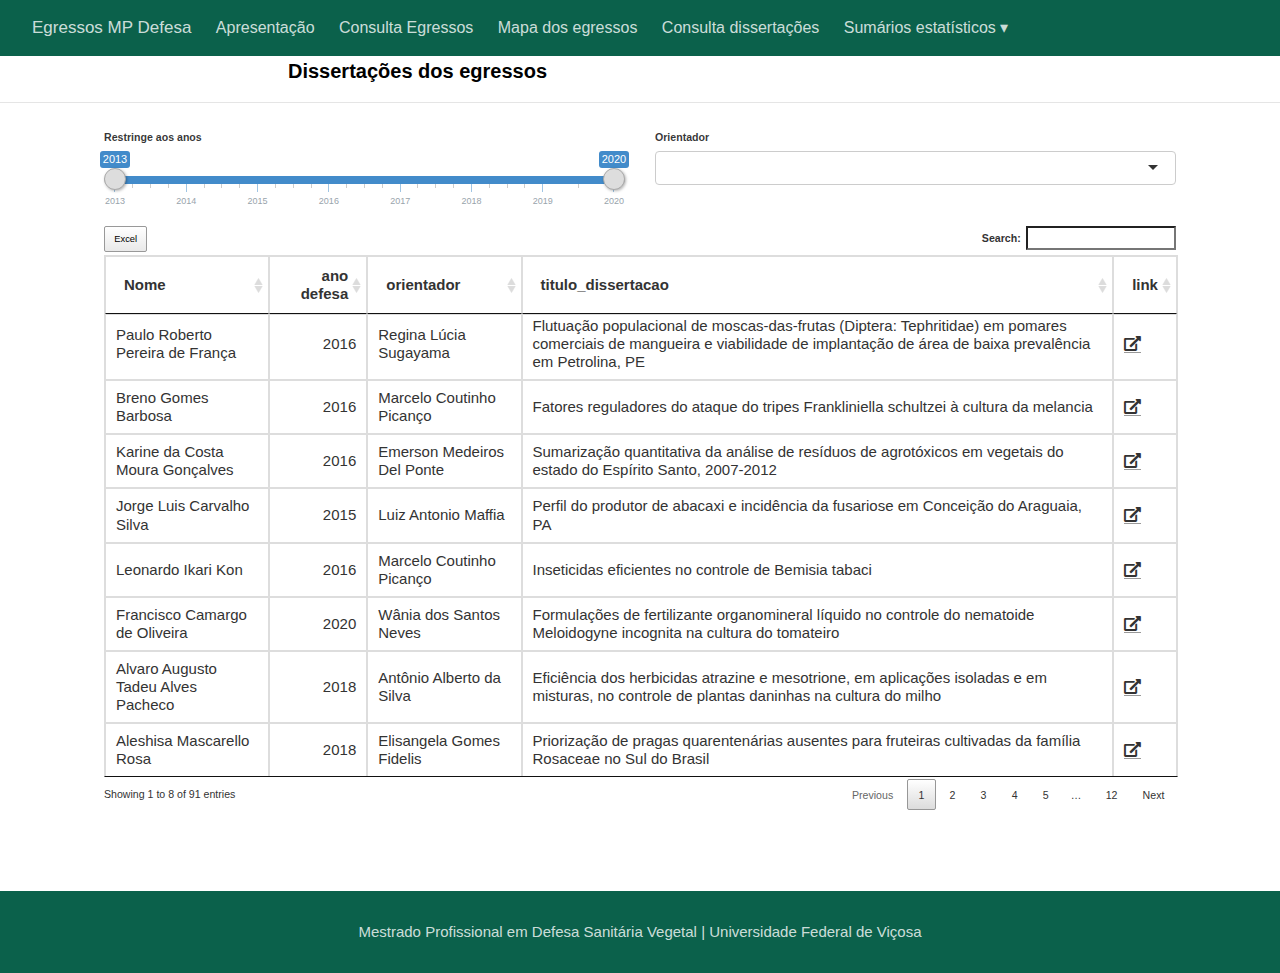
==== commit 1172a3c3: "muda cor" ====
--- a/docs/egressos.html
+++ b/docs/egressos.html
@@ -2171,14 +2171,14 @@
     --text-color:       rgba(255, 255, 255, 0.8);
     --text-size:        16px;
     --hover-color:      white;
-    --bkgd-color:       #10a767;
+    --bkgd-color:       #0B614B;
   }
 
   .distill-site-footer {
     --text-color:       rgba(255, 255, 255, 0.8);
     --text-size:        15px;
     --hover-color:      white;
-    --bkgd-color:       #10a767;
+    --bkgd-color:       #0B614B;
   }
 
   /*-- Additional custom styles --*/
@@ -2405,6 +2405,7 @@
 </button>
 <div class="nav-dropdown-content">
 <a href="sumario-ano.html">Defesas ano e estado de origem</a>
+<a href="graficos-assuntos.html">Nuvem de assuntos</a>
 </div>
 </div>
 </div>
@@ -2436,7 +2437,7 @@
 <script type="application/json" data-for="Ano de defesa">{
   "values": [2013, 2013, 2013, 2013, 2013, 2013, 2013, 2013, 2013, 2013, 2013, 2013, 2013, 2014, 2014, 2014, 2014, 2014, 2015, 2015, 2015, 2015, 2015, 2015, 2015, 2015, 2015, 2015, 2015, 2015, 2016, 2016, 2016, 2016, 2016, 2016, 2016, 2016, 2016, 2016, 2016, 2016, 2016, 2017, 2017, 2017, 2017, 2017, 2017, 2017, 2017, 2017, 2018, 2018, 2018, 2018, 2018, 2018, 2018, 2018, 2019, 2019, 2019, 2019, 2019, 2019, 2019, 2019, 2019, 2019, 2019, 2019, 2019, 2019, 2019, 2019, 2020, 2020, 2020, 2020, 2020, 2020, 2020, 2020, 2020, 2020, 2020, 2020, 2020, 2020, 2020],
   "keys": ["13", "15", "55", "56", "57", "61", "73", "74", "86", "87", "88", "89", "90", "28", "32", "54", "58", "59", "4", "11", "26", "27", "39", "41", "60", "63", "64", "75", "76", "77", "1", "2", "3", "5", "17", "22", "42", "43", "51", "52", "78", "79", "84", "10", "12", "29", "44", "45", "71", "80", "81", "91", "7", "8", "16", "30", "36", "48", "65", "67", "9", "14", "19", "21", "23", "31", "33", "38", "40", "46", "47", "49", "66", "69", "72", "82", "6", "18", "20", "24", "25", "34", "35", "37", "50", "53", "62", "68", "70", "83", "85"],
-  "group": ["SharedData96418fa1"]
+  "group": ["SharedData7bf7dd08"]
 }</script>
 </div>
 </div>
@@ -2473,15 +2474,15 @@
     "Simon Luke Elliot": ["18"],
     "Wânia dos Santos Neves": ["6", "35"]
   },
-  "group": ["SharedData96418fa1"]
+  "group": ["SharedData7bf7dd08"]
 }</script>
 </div>
 </div>
 </div>
 </div>
 </div>
-<div id="htmlwidget-8ad007631be9f866c34a" style="width:100%;height:auto;" class="datatables html-widget"></div>
-<script type="application/json" data-for="htmlwidget-8ad007631be9f866c34a">{"x":{"crosstalkOptions":{"key":["1","2","3","4","5","6","7","8","9","10","11","12","13","14","15","16","17","18","19","20","21","22","23","24","25","26","27","28","29","30","31","32","33","34","35","36","37","38","39","40","41","42","43","44","45","46","47","48","49","50","51","52","53","54","55","56","57","58","59","60","61","62","63","64","65","66","67","68","69","70","71","72","73","74","75","76","77","78","79","80","81","82","83","84","85","86","87","88","89","90","91"],"group":"SharedData96418fa1"},"filter":"none","extensions":["Buttons"],"data":[["Paulo Roberto Pereira de França","Breno Gomes Barbosa","Karine da Costa Moura Gonçalves","Jorge Luis Carvalho Silva","Leonardo Ikari Kon","Francisco Camargo de Oliveira","Alvaro Augusto Tadeu Alves Pacheco","Aleshisa Mascarello Rosa","Ana Paula Soares da Rocha","Yuri Jivago Ramos","Marcos Antonio Barboza","Denise Pauletto Spanhol","Dalci de Jesus Bagolin","Janice Ebel","Emanuel Novaes Vasconcelos","Thiago Nunes Pinto Felício","Giliardi Anício Alves","Leandro de Almeida Resende","Francisco Saraiva da Silva Junior","Perseu Fernando Perdoná","Adriano Rank","Alisson Rocha da Silva","Fernando Willian Neves","Rodrigo Vicenzi","Silas Timoteo da Silva Santos","Eliany Aparecida Oliveira D'avila","Ana Lucia Portella","Maria Joana Baia Brito","Clara Angélica Corrêa Brandão","Roberval Rapôso Junior","Filomena Antonia de Carvalho","Mirne Santana Lisboa","Raimundo José de Oliveira Bezerra","Maria do Socorro Cavalcante de Souza Mota","Nahelton Cardoso Bezerra","Edna Antônia da Silva Brito","Luis Gonzaga Salsa Primo","Mauricio Luiz Diamantino","Iramá Lopes Maciel","Wiviane Fonseca Ribeiro","Rachel Barbosa da Silva","Frederico Caran Osorio","Cleovan Barbosa Pinto","Luís Henrique Fróes Michelin","Ruan Victor Borges Tavares de Macêdo","Roberta Duarte Avila Vieira","Sindoval Cruz de Carvalho","Euires Oliveira de Araujo","Alex Tristão Cardoso Pinto Coelho","Gilberto Pimentel Filgueiras","Cleiton Kesler Nogueira Pereira","Juliana Aparecida Dias","Ana Paula Vicenzi","Nilo Silva do Nascimento","Álvaro Ávila do Nascimento Inacio","André Felipe Carrapatoso Peralta da Silva","Francisco Sadi Santos Pontes","Tatiane Almeida do Nascimento","Enio José Durante","Clidenor Mendes Wolney Valente","Ricardo Augusto de Faria e Silva","Ueder Peres Oliveira","Naira Fernanda Teixeira de Andrade","Vanessa Campos Santana","Taline Nunes Campos das Neves","Graziela Dias Ferreira Sant'ana","Iara da Mata Flôr","Gilson Gonçalves Xavier","Gervásio Pegoraro","Maykon Dias Cezário","Zacarias Ribeiro Júnior","Braullio de Siqueira Pinto","Gilvio Westin Cosenza","Julio Cesar Garcia","Andréa Ramos Stancioli","Carolina Cunha de Almeida","Rebeca Caroline Gonçalves de Souza","Lucelia Vasconcelos Paolinelli Fernandes","Thales Almeida Pereira Fernandes","Izabella Menezes de Oliveira","Rodrigo Eustaquio da Silva","Leonardo Henrique Martins do Carmo","Eliana Aparecida Silva","Leonardo Magalhães Antonello","Ana Caroline Augusta da Silva","Mariana de Souza e Silva da Costa Teixeira","Daniel Gustavo Braz Rocha","Ricardo Hilman","Isac Medeiros","Silvio Luiz Rodrigues Testaseca","Patricia de Souza Teló"],[2016,2016,2016,2015,2016,2020,2018,2018,2019,2017,2015,2017,2013,2019,2013,2018,2016,2020,2019,2020,2019,2016,2019,2020,2020,2015,2015,2014,2017,2018,2019,2014,2019,2020,2020,2018,2020,2019,2015,2019,2015,2016,2016,2017,2017,2019,2019,2018,2019,2020,2016,2016,2020,2014,2013,2013,2013,2014,2014,2015,2013,2020,2015,2015,2018,2019,2018,2020,2019,2020,2017,2019,2013,2013,2015,2015,2015,2016,2016,2017,2017,2019,2020,2016,2020,2013,2013,2013,2013,2013,2017],["Regina Lúcia Sugayama","Marcelo Coutinho Picanço","Emerson Medeiros Del Ponte","Luiz Antonio Maffia","Marcelo Coutinho Picanço","Wânia dos Santos Neves","Antônio Alberto da Silva","Elisangela Gomes Fidelis","Eugênio Eduardo de Oliveira","Marcelo Coutinho Picanço","Regina Lúcia Sugayama","José Rogério de Oliveira","Orlando Monteiro da Silva","Marcelo Coutinho Picanço","Robert Weingart Barreto","Marcelo Coutinho Picanço","Regina Lúcia Sugayama","Simon Luke Elliot","Marcelo Coutinho Picanço","Laércio Zambolim","Elisangela Gomes Fidelis","Marcelo Coutinho Picanço","Eugênio Eduardo de Oliveira","Orlando Monteiro da Silva","Laércio Zambolim","Marcelo Barreto da Silva","Ângela Pimenta Peres","Paulo Parizzi","Regina Lúcia Sugayama","Antônio Alberto da Silva","Antônio Alberto da Silva","Paulo Parizzi","Orlando Monteiro da Silva","Marcelo Coutinho Picanço","Wânia dos Santos Neves","Madelaine Venzon","Eliseu José Guedes Pereira","Marcelo Coutinho Picanço","Eliseu José Guedes Pereira","Madelaine Venzon","Madelaine Venzon","Orlando Monteiro da Silva","Marcelo Coutinho Picanço","Evaldo Ferreira Vilela","Marcelo Coutinho Picanço","Laércio Zambolim","Marcelo Coutinho Picanço","Eliseu José Guedes Pereira","Antônio Alberto da Silva","Marcelo Coutinho Picanço","Eliseu José Guedes Pereira","Regina Lúcia Sugayama","Emerson Medeiros Del Ponte","Luiz Antonio Maffia","Laércio Zambolim","Regina Lúcia Sugayama","Ronaldo Reis Júnior","Luiz Antonio Maffia","Orlando Monteiro da Silva","Paulo Parizzi","Eliseu José Guedes Pereira","Eliseu José Guedes Pereira","Luiz Antonio Maffia","Eliseu José Guedes Pereira","Eliseu José Guedes Pereira","Eugênio Eduardo de Oliveira","Marcelo Coutinho Picanço","Marcelo Coutinho Picanço","Angelo Pallini Filho","Madelaine Venzon","Laércio Zambolim","Eliseu José Guedes Pereira","Marcelo Barreto da Silva","Robert Weingart Barreto","Angelo Pallini Filho","Orlando Monteiro da Silva","Regina Lúcia Sugayama","Orlando Monteiro da Silva","Regina Lúcia Sugayama","Regina Lúcia Sugayama","Antônio Alberto da Silva","Emerson Medeiros Del Ponte","Antônio Alberto da Silva","Emerson Medeiros Del Ponte","Antônio Alberto da Silva","José Rogério de Oliveira","Ronaldo Reis Júnior","Orlando Monteiro da Silva","Antônio Alberto da Silva","Orlando Monteiro da Silva","Regina Lúcia Sugayama"],["Flutuação populacional de moscas-das-frutas (Diptera: Tephritidae) em pomares comerciais de mangueira e viabilidade de implantação de área de baixa prevalência em Petrolina, PE","Fatores reguladores do ataque do tripes Frankliniella schultzei à cultura da melancia","Sumarização quantitativa da análise de resíduos de agrotóxicos em vegetais do estado do Espírito Santo, 2007-2012","Perfil do produtor de abacaxi e incidência da fusariose em Conceição do Araguaia, PA","Inseticidas eficientes no controle de Bemisia tabaci","Formulações de fertilizante organomineral líquido no controle do nematoide Meloidogyne incognita na cultura do tomateiro","Eficiência dos herbicidas atrazine e mesotrione, em aplicações isoladas e em misturas, no controle de plantas daninhas na cultura do milho","Priorização de pragas quarentenárias ausentes para fruteiras cultivadas da família Rosaceae no Sul do Brasil","Avaliação do potencial carrapaticida de plantas neotropicais","Distribuição espaço-temporal de Anastrepha fraterculus em pomares de maçã","Status fitossanitário da cultura do mamoeiro (Carica papaya L.) no estado do Ceará, com vistas à exportação de frutas in natura para o Japão","Potencial de bactérias para promoção do crescimento vegetal e produção de compostos relacionados ao sistema de defesa em plantas de soja","Uma proposta de método para avaliação da capacidade fitossanitária dos órgãos estaduais de defesa","Modelo de distribuição espaço-temporal de Anastrepha fraterculus em cultivos de maçã","A sigatoka-negra da bananeira (Mycosphaerella fijiensis Morelet) no estado de Minas Gerais: estudo de caso","Dinâmica espaço-temporal de Bemisia tabaci em cultivos de melão","Uso de ferramentas de análise de \"big data\" na identificação de ameaças e fatores de risco fitossanitário","Ocorrência de Xylella fastidiosa e identificação de potenciais vetores em cultivos de oliveira no Espírito Santo","Plano de amostragem do tripes Frankliniella schultzei em cultivos de melão","Fatores bióticos e abióticos que afetam a produtividade do café arábica nas regiões de cafeicultura de montanha","Risco de introdução de Lobesia botrana em áreas adequadas ao cultivo de uvas no mundo usando modelagem MaxEnt","Plano de amostragem de tripes em cultivos de alface","Fitness reprodutivo de Euschistus heros (F.) mediante a exposições subletais a misturas inseticidas contendo thiamethoxam e lambda-cihalotrina","Semente pirata de soja no Mato Grosso: análise da utilização e da legislação","Produtividade da cultura da soja influenciada por fatores bióticos e abióticos","Risco crônico de intoxicação por ingestão de resíduos de produtos fitossanitários pela população do estado do Espírito Santo","Caracterização do processo produtivo, aspectos da qualidade da farinha de mandioca e percepção dos agentes da cadeia na região central do estado de Roraima","Verificação dos procedimentos de fiscalização de bagagens pelo serviço de vigilância agropecuária internacional do Ministério Da Agricultura, Pecuária e Abastecimento visando a qualificação do perigo fitossanitário","Moscas-das-frutas (Diptera: Tephritidae) e parasitoides (Hymenoptera: Braconidae) obtidos de frutos comercializados no mercado ver-o-peso, em Belém, Pará, Brasil","Uso do 2,4-D em mistura com o ethephon e carbureto de cálcio na cultura do abacaxi","Uso e resíduos de glyphosate em soja cultivada no estado do Maranhão","Subsídios técnicos para elaboração de plano de contingência para o besouro asiático - Anoplophora glabripennis (Motschulsky)","Combate a mosca das frutas: o papel das agências de defesa sanitária vegetal no Norte e Nordeste do Brasil","Sistema de tomada de decisão de controle para a traça-da-castanha em pomares de caju","Análise da fiscalização fitossanitária das áreas cultivadas com soja na região leste do Maranhão, na microrregião de Caxias/MA com foco no vazio sanitário","Consórcio de plantas aromáticas com pimenta malagueta (Capsicum frutescens) como estratégia de manejo de pragas","Seleção de acessos de Opuntia spp. com resistência à cochonilha-do-carmim Dactylopius opuntiae","Sistema de tomada de decisão de controle para o tripes Frankliniella schultzei em cultivos de melão","Status sanitário da mosca negra dos citros no Brasil","Toxicidade do óleo essencial de alecrim-pimenta (Lippia sidoides) sobre a mosca branca (Bemisia tabaci)","Mapeamento e avaliação da qualidade das sementes de forrageiras comercializadas em Rondônia","A questão fitossanitária em zonas de processamento de exportação: o caso da ZPE Acre","Amostragem de tripes em cultivos de melancia","Análise do vazio sanitário na incidência de ferrugem asiática da soja no Tocantins","Plano de amostragem convencional para mosca branca em lavouras de melão","Análise de risco de introdução da bactéria Erwinia amylovora em áreas de cultivo de macieira no mundo","Efeito do estágio das plantas, elementos climáticos e vegetação circunvizinha na dinâmica espaço-temporal de Frankliniella schultzei em cultivos de melão","Danos e dinâmica populacional de Bemisia tabaci em cultivares de soja Bt","Interferência de buva e capim-amargoso no crescimento, desenvolvimento e acúmulo de nutrientes em plantas de soja","Distribuição espaço-temporal de Diabrotica speciosa em cultivos de soja no cerrado brasileiro","Segurança versus facilitação: o número de fiscais no serviço de vigilância agropecuária na área vegetal está compatível com a demanda de fiscalizações no Porto de Salvador – BA?","Avaliação de risco de espécies regulamentadas e não regulamentadas de Noctuidae (Lepidoptera) de relevância para as culturas de soja, milho e algodão","Diagnóstico e propostas para melhoria da qualidade e eficiência da fiscalização de agrotóxicos no Mato Grosso","Efeito do vazio sanitário nas ocorrências da ferrugem asiática da soja no estado do Mato Grosso","Análise de risco: uma ferramenta para a fiscalização de agrotóxicos e afins no Brasil","A fiscalização do comércio de sementes e mudas como ferramenta de prevenção e controle de pragas dos vegetais","Técnica de mineração de dados aplicada na inspeção de importações para verificação do status fitossanitário de embalagens de madeira em contêineres","Valoração do potencial de impacto econômico com a introdução de Momiliophthora roreri no Brasil","O fator tempo como obstáculo na importação e movimentação de sementes geneticamente modificadas para pesquisa","Análise do risco fitossanitário da introdução do nematoide Ditylenchus destructor Thorne no Brasil por produtos vegetais de importação autorizada","Proposta de legislação fitossanitária nacional para a supressão do bicudo-do-algodoeiro","Resistência de genótipos de milho a Dalbulus maidis e ao complexo de enfezamentos","Germinação, vigor e intensidade de podridões de sementes de milho em diferentes épocas de inoculação de Fusarium verticillioides e Stenocarpella macrospora","Panorama do mercado de sementes e da disseminação de pragas quarentenárias no Brasil","Período de suscetibilidade do milho ao enfezamento transmitido por Dalbulus maidis e seu controle por tratamento de semente","Apreensões de pesticidas ilegais e sua relação com a produtividade agrícola e intoxicação alimentar","Atividade inseticida do óleo essencial de Acmella oleracea sobre Rhyzopertha dominica","Níveis de dano econômico para o controle químico e biológico de Sphenophorus levis em cultivos cana-de-açúcar de sequeiro e irrigado","Resistência de híbridos convencionais e transgênicos ao complexo de lagartas na cultura do milho em Iturama-MG","Controle biológico conservativo em café conilon","Gênero de nematoide Anguina veiculado por sementes em introduções de germoplasma no Brasil: biologia, detecção, controle e estimativa de dano","Controle de Spodoptera frugiperda em milho por tratamento de sementes","Desenvolvimento de um manual de procedimentos para o macroprocesso sanidade vegetal das Superintendências Federais de Agricultura, Pecuária E Abastecimento","Diagnóstico fitossanitário por PCR em tempo-real: requisitos básicos para validação de métodos","Análise de risco de pragas como política de viabilização de importação de produtos vegetais e de prevenção de entrada de organismos potencialmente prejudiciais à agricultura brasileira","Comércio e trânsito de sementes: uma análise comparativa da legislação e dos documentos utilizados pelos estados brasileiros","Comparação dos procedimentos de registro de estabelecimento e cadastro de agrotóxico nas 27 unidades da Federação","A efetividade das barreiras fitossanitárias internas: o caso das barreiras nas centrais de abastecimento (Ceasas) de Minas Gerais","Avaliação da evolução do huanglongbing (HLB) em Minas Gerais","Resistência de artrópodos de importância agrícola ao controle químico no Brasil","Otimização da fiscalização do uso de agrotóxicos pelo Instituto Mineiro De Agropecuária","Caracterização da dispersão espaço-temporal e sistema de monitoramento de huanglongbing no estado de Minas Gerais","Técnicas para obtenção, identificação e produção de amostras referência de sementes de plantas daninhas","Metanálise do ganho em eficácia de controle da ferrugem da soja com adição de mancozebe em misturas comerciais de fungicidas sistêmicos","Alternativas para o controle químico de biótipos de plantas daninhas resistentes a herbicidas nas culturas de soja, milho e algodão","Subsídios técnicos para elaboração de plano de contingência para Spiroplasma citri","Identificação de perfis de risco associados a envios importados com probabilidade de abrigar pragas quarentenárias","As barreiras fitossanitárias interestaduais no Brasil: localização e avaliação técnica","Novas ferramentas para melhor eficiência da inspeção fitossanitária","A situação da Cydia pomonella no Cone Sul: avaliação das normas e do programa nacional de erradicação no Brasil","Arcabouço fitossanitário do Brasil versus escopo de laboratórios de diagnóstico fitossanitário"],["<a target = \"_blank\" href=\"https://www.locus.ufv.br/bitstream/123456789/9525/1/texto%20completo.pdf\"><i class=\"fa fa-external-link\" aria-hidden=\"true\"><\/i><\/a>","<a target = \"_blank\" href=\"https://www.locus.ufv.br/bitstream/123456789/9605/1/texto%20completo.pdf\"><i class=\"fa fa-external-link\" aria-hidden=\"true\"><\/i><\/a>","<a target = \"_blank\" href=\"https://www.locus.ufv.br/bitstream/123456789/23232/1/texto%20completo.pdf\"><i class=\"fa fa-external-link\" aria-hidden=\"true\"><\/i><\/a>","<a target = \"_blank\" href=\"https://www.locus.ufv.br/bitstream/123456789/9529/1/texto%20completo.pdf\"><i class=\"fa fa-external-link\" aria-hidden=\"true\"><\/i><\/a>","<a target = \"_blank\" href=\"https://www.locus.ufv.br/bitstream/123456789/9568/1/texto%20completo.pdf\"><i class=\"fa fa-external-link\" aria-hidden=\"true\"><\/i><\/a>","<a target = \"_blank\" href=\"NA\"><i class=\"fa fa-external-link\" aria-hidden=\"true\"><\/i><\/a>","<a target = \"_blank\" href=\"https://www.locus.ufv.br/bitstream/123456789/23171/1/texto%20completo.pdf\"><i class=\"fa fa-external-link\" aria-hidden=\"true\"><\/i><\/a>","<a target = \"_blank\" href=\"NA\"><i class=\"fa fa-external-link\" aria-hidden=\"true\"><\/i><\/a>","<a target = \"_blank\" href=\"NA\"><i class=\"fa fa-external-link\" aria-hidden=\"true\"><\/i><\/a>","<a target = \"_blank\" href=\"https://www.locus.ufv.br/bitstream/123456789/23228/3/texto%20completo.pdf\"><i class=\"fa fa-external-link\" aria-hidden=\"true\"><\/i><\/a>","<a target = \"_blank\" href=\"https://www.locus.ufv.br/bitstream/123456789/9509/1/texto%20completo.pdf\"><i class=\"fa fa-external-link\" aria-hidden=\"true\"><\/i><\/a>","<a target = \"_blank\" href=\"https://www.locus.ufv.br/bitstream/123456789/23233/1/texto%20completo.pdf\"><i class=\"fa fa-external-link\" aria-hidden=\"true\"><\/i><\/a>","<a target = \"_blank\" href=\"https://www.locus.ufv.br/bitstream/123456789/5867/1/texto%20completo.pdf\"><i class=\"fa fa-external-link\" aria-hidden=\"true\"><\/i><\/a>","<a target = \"_blank\" href=\"NA\"><i class=\"fa fa-external-link\" aria-hidden=\"true\"><\/i><\/a>","<a target = \"_blank\" href=\"https://www.locus.ufv.br/bitstream/123456789/5871/1/texto%20completo.pdf\"><i class=\"fa fa-external-link\" aria-hidden=\"true\"><\/i><\/a>","<a target = \"_blank\" href=\"https://www.locus.ufv.br/bitstream/123456789/23148/1/texto%20completo.pdf\"><i class=\"fa fa-external-link\" aria-hidden=\"true\"><\/i><\/a>","<a target = \"_blank\" href=\"https://www.locus.ufv.br/bitstream/123456789/9519/1/texto%20completo.pdf\"><i class=\"fa fa-external-link\" aria-hidden=\"true\"><\/i><\/a>","<a target = \"_blank\" href=\"NA\"><i class=\"fa fa-external-link\" aria-hidden=\"true\"><\/i><\/a>","<a target = \"_blank\" href=\"NA\"><i class=\"fa fa-external-link\" aria-hidden=\"true\"><\/i><\/a>","<a target = \"_blank\" href=\"NA\"><i class=\"fa fa-external-link\" aria-hidden=\"true\"><\/i><\/a>","<a target = \"_blank\" href=\"NA\"><i class=\"fa fa-external-link\" aria-hidden=\"true\"><\/i><\/a>","<a target = \"_blank\" href=\"https://www.locus.ufv.br/bitstream/123456789/9578/1/texto%20completo.pdf\"><i class=\"fa fa-external-link\" aria-hidden=\"true\"><\/i><\/a>","<a target = \"_blank\" href=\"NA\"><i class=\"fa fa-external-link\" aria-hidden=\"true\"><\/i><\/a>","<a target = \"_blank\" href=\"NA\"><i class=\"fa fa-external-link\" aria-hidden=\"true\"><\/i><\/a>","<a target = \"_blank\" href=\"NA\"><i class=\"fa fa-external-link\" aria-hidden=\"true\"><\/i><\/a>","<a target = \"_blank\" href=\"https://www.locus.ufv.br/bitstream/123456789/9533/1/texto%20completo.pdf\"><i class=\"fa fa-external-link\" aria-hidden=\"true\"><\/i><\/a>","<a target = \"_blank\" href=\"https://www.locus.ufv.br/bitstream/123456789/9527/1/texto%20completo.pdf\"><i class=\"fa fa-external-link\" aria-hidden=\"true\"><\/i><\/a>","<a target = \"_blank\" href=\"https://www.locus.ufv.br/bitstream/123456789/5874/1/texto%20completo.pdf\"><i class=\"fa fa-external-link\" aria-hidden=\"true\"><\/i><\/a>","<a target = \"_blank\" href=\"https://www.locus.ufv.br/bitstream/123456789/23181/1/teto%20completo.pdf\"><i class=\"fa fa-external-link\" aria-hidden=\"true\"><\/i><\/a>","<a target = \"_blank\" href=\"https://www.locus.ufv.br/bitstream/123456789/23991/3/texto%20completo.pdf\"><i class=\"fa fa-external-link\" aria-hidden=\"true\"><\/i><\/a>","<a target = \"_blank\" href=\"NA\"><i class=\"fa fa-external-link\" aria-hidden=\"true\"><\/i><\/a>","<a target = \"_blank\" href=\"https://www.locus.ufv.br/bitstream/123456789/5876/1/texto%20completo.pdf\"><i class=\"fa fa-external-link\" aria-hidden=\"true\"><\/i><\/a>","<a target = \"_blank\" href=\"NA\"><i class=\"fa fa-external-link\" aria-hidden=\"true\"><\/i><\/a>","<a target = \"_blank\" href=\"NA\"><i class=\"fa fa-external-link\" aria-hidden=\"true\"><\/i><\/a>","<a target = \"_blank\" href=\"NA\"><i class=\"fa fa-external-link\" aria-hidden=\"true\"><\/i><\/a>","<a target = \"_blank\" href=\"https://www.locus.ufv.br/bitstream/123456789/23207/1/texto%20completo.pdf\"><i class=\"fa fa-external-link\" aria-hidden=\"true\"><\/i><\/a>","<a target = \"_blank\" href=\"NA\"><i class=\"fa fa-external-link\" aria-hidden=\"true\"><\/i><\/a>","<a target = \"_blank\" href=\"NA\"><i class=\"fa fa-external-link\" aria-hidden=\"true\"><\/i><\/a>","<a target = \"_blank\" href=\"https://www.locus.ufv.br/bitstream/123456789/9562/1/texto%20completo.pdf\"><i class=\"fa fa-external-link\" aria-hidden=\"true\"><\/i><\/a>","<a target = \"_blank\" href=\"NA\"><i class=\"fa fa-external-link\" aria-hidden=\"true\"><\/i><\/a>","<a target = \"_blank\" href=\"https://www.locus.ufv.br/bitstream/123456789/9800/1/texto%20completo.pdf\"><i class=\"fa fa-external-link\" aria-hidden=\"true\"><\/i><\/a>","<a target = \"_blank\" href=\"https://www.locus.ufv.br/bitstream/123456789/9526/1/texto%20completo.pdf\"><i class=\"fa fa-external-link\" aria-hidden=\"true\"><\/i><\/a>","<a target = \"_blank\" href=\"https://www.locus.ufv.br/bitstream/123456789/9566/1/texto%20completo.pdf\"><i class=\"fa fa-external-link\" aria-hidden=\"true\"><\/i><\/a>","<a target = \"_blank\" href=\"https://www.locus.ufv.br/bitstream/123456789/23146/1/texto%20completo.pdf\"><i class=\"fa fa-external-link\" aria-hidden=\"true\"><\/i><\/a>","<a target = \"_blank\" href=\"https://www.locus.ufv.br/bitstream/123456789/23266/1/texto%20completo.pdf\"><i class=\"fa fa-external-link\" aria-hidden=\"true\"><\/i><\/a>","<a target = \"_blank\" href=\"NA\"><i class=\"fa fa-external-link\" aria-hidden=\"true\"><\/i><\/a>","<a target = \"_blank\" href=\"NA\"><i class=\"fa fa-external-link\" aria-hidden=\"true\"><\/i><\/a>","<a target = \"_blank\" href=\"https://www.locus.ufv.br/bitstream/123456789/23204/1/texto%20completo.pdf\"><i class=\"fa fa-external-link\" aria-hidden=\"true\"><\/i><\/a>","<a target = \"_blank\" href=\"NA\"><i class=\"fa fa-external-link\" aria-hidden=\"true\"><\/i><\/a>","<a target = \"_blank\" href=\"NA\"><i class=\"fa fa-external-link\" aria-hidden=\"true\"><\/i><\/a>","<a target = \"_blank\" href=\"https://www.locus.ufv.br/bitstream/123456789/9728/1/texto%20completo.pdf\"><i class=\"fa fa-external-link\" aria-hidden=\"true\"><\/i><\/a>","<a target = \"_blank\" href=\"https://www.locus.ufv.br/bitstream/123456789/9523/1/texto%20completo.pdf\"><i class=\"fa fa-external-link\" aria-hidden=\"true\"><\/i><\/a>","<a target = \"_blank\" href=\"NA\"><i class=\"fa fa-external-link\" aria-hidden=\"true\"><\/i><\/a>","<a target = \"_blank\" href=\"https://www.locus.ufv.br/bitstream/123456789/5869/1/texto%20completo.pdf\"><i class=\"fa fa-external-link\" aria-hidden=\"true\"><\/i><\/a>","<a target = \"_blank\" href=\"https://www.locus.ufv.br/bitstream/123456789/9512/3/texto%20completo.pdf\"><i class=\"fa fa-external-link\" aria-hidden=\"true\"><\/i><\/a>","<a target = \"_blank\" href=\"https://www.locus.ufv.br/bitstream/123456789/5873/1/texto%20completo.pdf\"><i class=\"fa fa-external-link\" aria-hidden=\"true\"><\/i><\/a>","<a target = \"_blank\" href=\"https://www.locus.ufv.br/bitstream/123456789/6671/1/texto%20completo.pdf\"><i class=\"fa fa-external-link\" aria-hidden=\"true\"><\/i><\/a>","<a target = \"_blank\" href=\"https://www.locus.ufv.br/bitstream/123456789/5875/1/texto%20completo.pdf\"><i class=\"fa fa-external-link\" aria-hidden=\"true\"><\/i><\/a>","<a target = \"_blank\" href=\"https://www.locus.ufv.br/bitstream/123456789/9518/1/texto%20completo.pdf\"><i class=\"fa fa-external-link\" aria-hidden=\"true\"><\/i><\/a>","<a target = \"_blank\" href=\"https://www.locus.ufv.br/bitstream/123456789/9515/1/texto%20completo.pdf\"><i class=\"fa fa-external-link\" aria-hidden=\"true\"><\/i><\/a>","<a target = \"_blank\" href=\"https://www.locus.ufv.br/bitstream/123456789/5868/1/texto%20completo.pdf\"><i class=\"fa fa-external-link\" aria-hidden=\"true\"><\/i><\/a>","<a target = \"_blank\" href=\"NA\"><i class=\"fa fa-external-link\" aria-hidden=\"true\"><\/i><\/a>","<a target = \"_blank\" href=\"https://www.locus.ufv.br/bitstream/123456789/23210/1/texto%20completo.pdf\"><i class=\"fa fa-external-link\" aria-hidden=\"true\"><\/i><\/a>","<a target = \"_blank\" href=\"https://www.locus.ufv.br/bitstream/123456789/9575/1/texto%20completo.pdf\"><i class=\"fa fa-external-link\" aria-hidden=\"true\"><\/i><\/a>","<a target = \"_blank\" href=\"NA\"><i class=\"fa fa-external-link\" aria-hidden=\"true\"><\/i><\/a>","<a target = \"_blank\" href=\"NA\"><i class=\"fa fa-external-link\" aria-hidden=\"true\"><\/i><\/a>","<a target = \"_blank\" href=\"https://www.locus.ufv.br/bitstream/123456789/23990/1/texto%20completo.pdf\"><i class=\"fa fa-external-link\" aria-hidden=\"true\"><\/i><\/a>","<a target = \"_blank\" href=\"NA\"><i class=\"fa fa-external-link\" aria-hidden=\"true\"><\/i><\/a>","<a target = \"_blank\" href=\"NA\"><i class=\"fa fa-external-link\" aria-hidden=\"true\"><\/i><\/a>","<a target = \"_blank\" href=\"NA\"><i class=\"fa fa-external-link\" aria-hidden=\"true\"><\/i><\/a>","<a target = \"_blank\" href=\"https://www.locus.ufv.br/bitstream/123456789/23235/1/texto%20completo.pdf\"><i class=\"fa fa-external-link\" aria-hidden=\"true\"><\/i><\/a>","<a target = \"_blank\" href=\"NA\"><i class=\"fa fa-external-link\" aria-hidden=\"true\"><\/i><\/a>","<a target = \"_blank\" href=\"https://www.locus.ufv.br/bitstream/123456789/5864/1/texto%20completo.pdf\"><i class=\"fa fa-external-link\" aria-hidden=\"true\"><\/i><\/a>","<a target = \"_blank\" href=\"https://www.locus.ufv.br/bitstream/123456789/5866/1/texto%20completo.pdf\"><i class=\"fa fa-external-link\" aria-hidden=\"true\"><\/i><\/a>","<a target = \"_blank\" href=\"https://www.locus.ufv.br/bitstream/123456789/9522/4/texto%20completo.pdf\"><i class=\"fa fa-external-link\" aria-hidden=\"true\"><\/i><\/a>","<a target = \"_blank\" href=\"https://www.locus.ufv.br/bitstream/123456789/9508/1/texto%20completo.pdf\"><i class=\"fa fa-external-link\" aria-hidden=\"true\"><\/i><\/a>","<a target = \"_blank\" href=\"https://www.locus.ufv.br/bitstream/123456789/9517/3/texto%20completo.pdf\"><i class=\"fa fa-external-link\" aria-hidden=\"true\"><\/i><\/a>","<a target = \"_blank\" href=\"https://www.locus.ufv.br/bitstream/123456789/9510/1/texto%20completo.pdf\"><i class=\"fa fa-external-link\" aria-hidden=\"true\"><\/i><\/a>","<a target = \"_blank\" href=\"https://www.locus.ufv.br/bitstream/123456789/9528/1/texto%20completo.pdf\"><i class=\"fa fa-external-link\" aria-hidden=\"true\"><\/i><\/a>","<a target = \"_blank\" href=\"https://www.locus.ufv.br/bitstream/123456789/23229/1/texto%20completo.pdf\"><i class=\"fa fa-external-link\" aria-hidden=\"true\"><\/i><\/a>","<a target = \"_blank\" href=\"https://www.locus.ufv.br/bitstream/123456789/23993/1/texto%20completo.pdf\"><i class=\"fa fa-external-link\" aria-hidden=\"true\"><\/i><\/a>","<a target = \"_blank\" href=\"NA\"><i class=\"fa fa-external-link\" aria-hidden=\"true\"><\/i><\/a>","<a target = \"_blank\" href=\"NA\"><i class=\"fa fa-external-link\" aria-hidden=\"true\"><\/i><\/a>","<a target = \"_blank\" href=\"https://www.locus.ufv.br/bitstream/123456789/23243/1/texto%20completo.pdf\"><i class=\"fa fa-external-link\" aria-hidden=\"true\"><\/i><\/a>","<a target = \"_blank\" href=\"NA\"><i class=\"fa fa-external-link\" aria-hidden=\"true\"><\/i><\/a>","<a target = \"_blank\" href=\"https://www.locus.ufv.br/bitstream/123456789/6670/1/texto%20completo.pdf\"><i class=\"fa fa-external-link\" aria-hidden=\"true\"><\/i><\/a>","<a target = \"_blank\" href=\"https://www.locus.ufv.br/bitstream/123456789/5865/1/texto%20completo.pdf\"><i class=\"fa fa-external-link\" aria-hidden=\"true\"><\/i><\/a>","<a target = \"_blank\" href=\"https://www.locus.ufv.br/bitstream/123456789/5870/1/texto%20completo.pdf\"><i class=\"fa fa-external-link\" aria-hidden=\"true\"><\/i><\/a>","<a target = \"_blank\" href=\"https://www.locus.ufv.br/bitstream/123456789/9581/1/texto%20completo.pdf\"><i class=\"fa fa-external-link\" aria-hidden=\"true\"><\/i><\/a>","<a target = \"_blank\" href=\"https://www.locus.ufv.br/bitstream/123456789/6677/1/texto%20completo.pdf\"><i class=\"fa fa-external-link\" aria-hidden=\"true\"><\/i><\/a>","<a target = \"_blank\" href=\"https://www.locus.ufv.br/bitstream/123456789/23265/1/texto%20completo.pdf\"><i class=\"fa fa-external-link\" aria-hidden=\"true\"><\/i><\/a>"]],"container":"<table class=\"table-bordered table-condensed\">\n  <thead>\n    <tr>\n      <th>Nome<\/th>\n      <th>ano defesa<\/th>\n      <th>orientador<\/th>\n      <th>titulo_dissertacao<\/th>\n      <th>link<\/th>\n    <\/tr>\n  <\/thead>\n<\/table>","options":{"pageLength":8,"dom":"Bfrtip","buttons":["excel"],"columnDefs":[{"className":"dt-right","targets":1}],"order":[],"autoWidth":false,"orderClasses":false,"lengthMenu":[8,10,25,50,100]},"selection":{"mode":"multiple","selected":null,"target":"row","selectable":null}},"evals":[],"jsHooks":[]}</script>
+<div id="htmlwidget-c326e552f2770aa7566d" style="width:100%;height:auto;" class="datatables html-widget"></div>
+<script type="application/json" data-for="htmlwidget-c326e552f2770aa7566d">{"x":{"crosstalkOptions":{"key":["1","2","3","4","5","6","7","8","9","10","11","12","13","14","15","16","17","18","19","20","21","22","23","24","25","26","27","28","29","30","31","32","33","34","35","36","37","38","39","40","41","42","43","44","45","46","47","48","49","50","51","52","53","54","55","56","57","58","59","60","61","62","63","64","65","66","67","68","69","70","71","72","73","74","75","76","77","78","79","80","81","82","83","84","85","86","87","88","89","90","91"],"group":"SharedData7bf7dd08"},"filter":"none","extensions":["Buttons"],"data":[["Paulo Roberto Pereira de França","Breno Gomes Barbosa","Karine da Costa Moura Gonçalves","Jorge Luis Carvalho Silva","Leonardo Ikari Kon","Francisco Camargo de Oliveira","Alvaro Augusto Tadeu Alves Pacheco","Aleshisa Mascarello Rosa","Ana Paula Soares da Rocha","Yuri Jivago Ramos","Marcos Antonio Barboza","Denise Pauletto Spanhol","Dalci de Jesus Bagolin","Janice Ebel","Emanuel Novaes Vasconcelos","Thiago Nunes Pinto Felício","Giliardi Anício Alves","Leandro de Almeida Resende","Francisco Saraiva da Silva Junior","Perseu Fernando Perdoná","Adriano Rank","Alisson Rocha da Silva","Fernando Willian Neves","Rodrigo Vicenzi","Silas Timoteo da Silva Santos","Eliany Aparecida Oliveira D'avila","Ana Lucia Portella","Maria Joana Baia Brito","Clara Angélica Corrêa Brandão","Roberval Rapôso Junior","Filomena Antonia de Carvalho","Mirne Santana Lisboa","Raimundo José de Oliveira Bezerra","Maria do Socorro Cavalcante de Souza Mota","Nahelton Cardoso Bezerra","Edna Antônia da Silva Brito","Luis Gonzaga Salsa Primo","Mauricio Luiz Diamantino","Iramá Lopes Maciel","Wiviane Fonseca Ribeiro","Rachel Barbosa da Silva","Frederico Caran Osorio","Cleovan Barbosa Pinto","Luís Henrique Fróes Michelin","Ruan Victor Borges Tavares de Macêdo","Roberta Duarte Avila Vieira","Sindoval Cruz de Carvalho","Euires Oliveira de Araujo","Alex Tristão Cardoso Pinto Coelho","Gilberto Pimentel Filgueiras","Cleiton Kesler Nogueira Pereira","Juliana Aparecida Dias","Ana Paula Vicenzi","Nilo Silva do Nascimento","Álvaro Ávila do Nascimento Inacio","André Felipe Carrapatoso Peralta da Silva","Francisco Sadi Santos Pontes","Tatiane Almeida do Nascimento","Enio José Durante","Clidenor Mendes Wolney Valente","Ricardo Augusto de Faria e Silva","Ueder Peres Oliveira","Naira Fernanda Teixeira de Andrade","Vanessa Campos Santana","Taline Nunes Campos das Neves","Graziela Dias Ferreira Sant'ana","Iara da Mata Flôr","Gilson Gonçalves Xavier","Gervásio Pegoraro","Maykon Dias Cezário","Zacarias Ribeiro Júnior","Braullio de Siqueira Pinto","Gilvio Westin Cosenza","Julio Cesar Garcia","Andréa Ramos Stancioli","Carolina Cunha de Almeida","Rebeca Caroline Gonçalves de Souza","Lucelia Vasconcelos Paolinelli Fernandes","Thales Almeida Pereira Fernandes","Izabella Menezes de Oliveira","Rodrigo Eustaquio da Silva","Leonardo Henrique Martins do Carmo","Eliana Aparecida Silva","Leonardo Magalhães Antonello","Ana Caroline Augusta da Silva","Mariana de Souza e Silva da Costa Teixeira","Daniel Gustavo Braz Rocha","Ricardo Hilman","Isac Medeiros","Silvio Luiz Rodrigues Testaseca","Patricia de Souza Teló"],[2016,2016,2016,2015,2016,2020,2018,2018,2019,2017,2015,2017,2013,2019,2013,2018,2016,2020,2019,2020,2019,2016,2019,2020,2020,2015,2015,2014,2017,2018,2019,2014,2019,2020,2020,2018,2020,2019,2015,2019,2015,2016,2016,2017,2017,2019,2019,2018,2019,2020,2016,2016,2020,2014,2013,2013,2013,2014,2014,2015,2013,2020,2015,2015,2018,2019,2018,2020,2019,2020,2017,2019,2013,2013,2015,2015,2015,2016,2016,2017,2017,2019,2020,2016,2020,2013,2013,2013,2013,2013,2017],["Regina Lúcia Sugayama","Marcelo Coutinho Picanço","Emerson Medeiros Del Ponte","Luiz Antonio Maffia","Marcelo Coutinho Picanço","Wânia dos Santos Neves","Antônio Alberto da Silva","Elisangela Gomes Fidelis","Eugênio Eduardo de Oliveira","Marcelo Coutinho Picanço","Regina Lúcia Sugayama","José Rogério de Oliveira","Orlando Monteiro da Silva","Marcelo Coutinho Picanço","Robert Weingart Barreto","Marcelo Coutinho Picanço","Regina Lúcia Sugayama","Simon Luke Elliot","Marcelo Coutinho Picanço","Laércio Zambolim","Elisangela Gomes Fidelis","Marcelo Coutinho Picanço","Eugênio Eduardo de Oliveira","Orlando Monteiro da Silva","Laércio Zambolim","Marcelo Barreto da Silva","Ângela Pimenta Peres","Paulo Parizzi","Regina Lúcia Sugayama","Antônio Alberto da Silva","Antônio Alberto da Silva","Paulo Parizzi","Orlando Monteiro da Silva","Marcelo Coutinho Picanço","Wânia dos Santos Neves","Madelaine Venzon","Eliseu José Guedes Pereira","Marcelo Coutinho Picanço","Eliseu José Guedes Pereira","Madelaine Venzon","Madelaine Venzon","Orlando Monteiro da Silva","Marcelo Coutinho Picanço","Evaldo Ferreira Vilela","Marcelo Coutinho Picanço","Laércio Zambolim","Marcelo Coutinho Picanço","Eliseu José Guedes Pereira","Antônio Alberto da Silva","Marcelo Coutinho Picanço","Eliseu José Guedes Pereira","Regina Lúcia Sugayama","Emerson Medeiros Del Ponte","Luiz Antonio Maffia","Laércio Zambolim","Regina Lúcia Sugayama","Ronaldo Reis Júnior","Luiz Antonio Maffia","Orlando Monteiro da Silva","Paulo Parizzi","Eliseu José Guedes Pereira","Eliseu José Guedes Pereira","Luiz Antonio Maffia","Eliseu José Guedes Pereira","Eliseu José Guedes Pereira","Eugênio Eduardo de Oliveira","Marcelo Coutinho Picanço","Marcelo Coutinho Picanço","Angelo Pallini Filho","Madelaine Venzon","Laércio Zambolim","Eliseu José Guedes Pereira","Marcelo Barreto da Silva","Robert Weingart Barreto","Angelo Pallini Filho","Orlando Monteiro da Silva","Regina Lúcia Sugayama","Orlando Monteiro da Silva","Regina Lúcia Sugayama","Regina Lúcia Sugayama","Antônio Alberto da Silva","Emerson Medeiros Del Ponte","Antônio Alberto da Silva","Emerson Medeiros Del Ponte","Antônio Alberto da Silva","José Rogério de Oliveira","Ronaldo Reis Júnior","Orlando Monteiro da Silva","Antônio Alberto da Silva","Orlando Monteiro da Silva","Regina Lúcia Sugayama"],["Flutuação populacional de moscas-das-frutas (Diptera: Tephritidae) em pomares comerciais de mangueira e viabilidade de implantação de área de baixa prevalência em Petrolina, PE","Fatores reguladores do ataque do tripes Frankliniella schultzei à cultura da melancia","Sumarização quantitativa da análise de resíduos de agrotóxicos em vegetais do estado do Espírito Santo, 2007-2012","Perfil do produtor de abacaxi e incidência da fusariose em Conceição do Araguaia, PA","Inseticidas eficientes no controle de Bemisia tabaci","Formulações de fertilizante organomineral líquido no controle do nematoide Meloidogyne incognita na cultura do tomateiro","Eficiência dos herbicidas atrazine e mesotrione, em aplicações isoladas e em misturas, no controle de plantas daninhas na cultura do milho","Priorização de pragas quarentenárias ausentes para fruteiras cultivadas da família Rosaceae no Sul do Brasil","Avaliação do potencial carrapaticida de plantas neotropicais","Distribuição espaço-temporal de Anastrepha fraterculus em pomares de maçã","Status fitossanitário da cultura do mamoeiro (Carica papaya L.) no estado do Ceará, com vistas à exportação de frutas in natura para o Japão","Potencial de bactérias para promoção do crescimento vegetal e produção de compostos relacionados ao sistema de defesa em plantas de soja","Uma proposta de método para avaliação da capacidade fitossanitária dos órgãos estaduais de defesa","Modelo de distribuição espaço-temporal de Anastrepha fraterculus em cultivos de maçã","A sigatoka-negra da bananeira (Mycosphaerella fijiensis Morelet) no estado de Minas Gerais: estudo de caso","Dinâmica espaço-temporal de Bemisia tabaci em cultivos de melão","Uso de ferramentas de análise de \"big data\" na identificação de ameaças e fatores de risco fitossanitário","Ocorrência de Xylella fastidiosa e identificação de potenciais vetores em cultivos de oliveira no Espírito Santo","Plano de amostragem do tripes Frankliniella schultzei em cultivos de melão","Fatores bióticos e abióticos que afetam a produtividade do café arábica nas regiões de cafeicultura de montanha","Risco de introdução de Lobesia botrana em áreas adequadas ao cultivo de uvas no mundo usando modelagem MaxEnt","Plano de amostragem de tripes em cultivos de alface","Fitness reprodutivo de Euschistus heros (F.) mediante a exposições subletais a misturas inseticidas contendo thiamethoxam e lambda-cihalotrina","Semente pirata de soja no Mato Grosso: análise da utilização e da legislação","Produtividade da cultura da soja influenciada por fatores bióticos e abióticos","Risco crônico de intoxicação por ingestão de resíduos de produtos fitossanitários pela população do estado do Espírito Santo","Caracterização do processo produtivo, aspectos da qualidade da farinha de mandioca e percepção dos agentes da cadeia na região central do estado de Roraima","Verificação dos procedimentos de fiscalização de bagagens pelo serviço de vigilância agropecuária internacional do Ministério Da Agricultura, Pecuária e Abastecimento visando a qualificação do perigo fitossanitário","Moscas-das-frutas (Diptera: Tephritidae) e parasitoides (Hymenoptera: Braconidae) obtidos de frutos comercializados no mercado ver-o-peso, em Belém, Pará, Brasil","Uso do 2,4-D em mistura com o ethephon e carbureto de cálcio na cultura do abacaxi","Uso e resíduos de glyphosate em soja cultivada no estado do Maranhão","Subsídios técnicos para elaboração de plano de contingência para o besouro asiático - Anoplophora glabripennis (Motschulsky)","Combate a mosca das frutas: o papel das agências de defesa sanitária vegetal no Norte e Nordeste do Brasil","Sistema de tomada de decisão de controle para a traça-da-castanha em pomares de caju","Análise da fiscalização fitossanitária das áreas cultivadas com soja na região leste do Maranhão, na microrregião de Caxias/MA com foco no vazio sanitário","Consórcio de plantas aromáticas com pimenta malagueta (Capsicum frutescens) como estratégia de manejo de pragas","Seleção de acessos de Opuntia spp. com resistência à cochonilha-do-carmim Dactylopius opuntiae","Sistema de tomada de decisão de controle para o tripes Frankliniella schultzei em cultivos de melão","Status sanitário da mosca negra dos citros no Brasil","Toxicidade do óleo essencial de alecrim-pimenta (Lippia sidoides) sobre a mosca branca (Bemisia tabaci)","Mapeamento e avaliação da qualidade das sementes de forrageiras comercializadas em Rondônia","A questão fitossanitária em zonas de processamento de exportação: o caso da ZPE Acre","Amostragem de tripes em cultivos de melancia","Análise do vazio sanitário na incidência de ferrugem asiática da soja no Tocantins","Plano de amostragem convencional para mosca branca em lavouras de melão","Análise de risco de introdução da bactéria Erwinia amylovora em áreas de cultivo de macieira no mundo","Efeito do estágio das plantas, elementos climáticos e vegetação circunvizinha na dinâmica espaço-temporal de Frankliniella schultzei em cultivos de melão","Danos e dinâmica populacional de Bemisia tabaci em cultivares de soja Bt","Interferência de buva e capim-amargoso no crescimento, desenvolvimento e acúmulo de nutrientes em plantas de soja","Distribuição espaço-temporal de Diabrotica speciosa em cultivos de soja no cerrado brasileiro","Segurança versus facilitação: o número de fiscais no serviço de vigilância agropecuária na área vegetal está compatível com a demanda de fiscalizações no Porto de Salvador – BA?","Avaliação de risco de espécies regulamentadas e não regulamentadas de Noctuidae (Lepidoptera) de relevância para as culturas de soja, milho e algodão","Diagnóstico e propostas para melhoria da qualidade e eficiência da fiscalização de agrotóxicos no Mato Grosso","Efeito do vazio sanitário nas ocorrências da ferrugem asiática da soja no estado do Mato Grosso","Análise de risco: uma ferramenta para a fiscalização de agrotóxicos e afins no Brasil","A fiscalização do comércio de sementes e mudas como ferramenta de prevenção e controle de pragas dos vegetais","Técnica de mineração de dados aplicada na inspeção de importações para verificação do status fitossanitário de embalagens de madeira em contêineres","Valoração do potencial de impacto econômico com a introdução de Momiliophthora roreri no Brasil","O fator tempo como obstáculo na importação e movimentação de sementes geneticamente modificadas para pesquisa","Análise do risco fitossanitário da introdução do nematoide Ditylenchus destructor Thorne no Brasil por produtos vegetais de importação autorizada","Proposta de legislação fitossanitária nacional para a supressão do bicudo-do-algodoeiro","Resistência de genótipos de milho a Dalbulus maidis e ao complexo de enfezamentos","Germinação, vigor e intensidade de podridões de sementes de milho em diferentes épocas de inoculação de Fusarium verticillioides e Stenocarpella macrospora","Panorama do mercado de sementes e da disseminação de pragas quarentenárias no Brasil","Período de suscetibilidade do milho ao enfezamento transmitido por Dalbulus maidis e seu controle por tratamento de semente","Apreensões de pesticidas ilegais e sua relação com a produtividade agrícola e intoxicação alimentar","Atividade inseticida do óleo essencial de Acmella oleracea sobre Rhyzopertha dominica","Níveis de dano econômico para o controle químico e biológico de Sphenophorus levis em cultivos cana-de-açúcar de sequeiro e irrigado","Resistência de híbridos convencionais e transgênicos ao complexo de lagartas na cultura do milho em Iturama-MG","Controle biológico conservativo em café conilon","Gênero de nematoide Anguina veiculado por sementes em introduções de germoplasma no Brasil: biologia, detecção, controle e estimativa de dano","Controle de Spodoptera frugiperda em milho por tratamento de sementes","Desenvolvimento de um manual de procedimentos para o macroprocesso sanidade vegetal das Superintendências Federais de Agricultura, Pecuária E Abastecimento","Diagnóstico fitossanitário por PCR em tempo-real: requisitos básicos para validação de métodos","Análise de risco de pragas como política de viabilização de importação de produtos vegetais e de prevenção de entrada de organismos potencialmente prejudiciais à agricultura brasileira","Comércio e trânsito de sementes: uma análise comparativa da legislação e dos documentos utilizados pelos estados brasileiros","Comparação dos procedimentos de registro de estabelecimento e cadastro de agrotóxico nas 27 unidades da Federação","A efetividade das barreiras fitossanitárias internas: o caso das barreiras nas centrais de abastecimento (Ceasas) de Minas Gerais","Avaliação da evolução do huanglongbing (HLB) em Minas Gerais","Resistência de artrópodos de importância agrícola ao controle químico no Brasil","Otimização da fiscalização do uso de agrotóxicos pelo Instituto Mineiro De Agropecuária","Caracterização da dispersão espaço-temporal e sistema de monitoramento de huanglongbing no estado de Minas Gerais","Técnicas para obtenção, identificação e produção de amostras referência de sementes de plantas daninhas","Metanálise do ganho em eficácia de controle da ferrugem da soja com adição de mancozebe em misturas comerciais de fungicidas sistêmicos","Alternativas para o controle químico de biótipos de plantas daninhas resistentes a herbicidas nas culturas de soja, milho e algodão","Subsídios técnicos para elaboração de plano de contingência para Spiroplasma citri","Identificação de perfis de risco associados a envios importados com probabilidade de abrigar pragas quarentenárias","As barreiras fitossanitárias interestaduais no Brasil: localização e avaliação técnica","Novas ferramentas para melhor eficiência da inspeção fitossanitária","A situação da Cydia pomonella no Cone Sul: avaliação das normas e do programa nacional de erradicação no Brasil","Arcabouço fitossanitário do Brasil versus escopo de laboratórios de diagnóstico fitossanitário"],["<a target = \"_blank\" href=\"https://www.locus.ufv.br/bitstream/123456789/9525/1/texto%20completo.pdf\"><i class=\"fa fa-external-link\" aria-hidden=\"true\"><\/i><\/a>","<a target = \"_blank\" href=\"https://www.locus.ufv.br/bitstream/123456789/9605/1/texto%20completo.pdf\"><i class=\"fa fa-external-link\" aria-hidden=\"true\"><\/i><\/a>","<a target = \"_blank\" href=\"https://www.locus.ufv.br/bitstream/123456789/23232/1/texto%20completo.pdf\"><i class=\"fa fa-external-link\" aria-hidden=\"true\"><\/i><\/a>","<a target = \"_blank\" href=\"https://www.locus.ufv.br/bitstream/123456789/9529/1/texto%20completo.pdf\"><i class=\"fa fa-external-link\" aria-hidden=\"true\"><\/i><\/a>","<a target = \"_blank\" href=\"https://www.locus.ufv.br/bitstream/123456789/9568/1/texto%20completo.pdf\"><i class=\"fa fa-external-link\" aria-hidden=\"true\"><\/i><\/a>","<a target = \"_blank\" href=\"NA\"><i class=\"fa fa-external-link\" aria-hidden=\"true\"><\/i><\/a>","<a target = \"_blank\" href=\"https://www.locus.ufv.br/bitstream/123456789/23171/1/texto%20completo.pdf\"><i class=\"fa fa-external-link\" aria-hidden=\"true\"><\/i><\/a>","<a target = \"_blank\" href=\"NA\"><i class=\"fa fa-external-link\" aria-hidden=\"true\"><\/i><\/a>","<a target = \"_blank\" href=\"NA\"><i class=\"fa fa-external-link\" aria-hidden=\"true\"><\/i><\/a>","<a target = \"_blank\" href=\"https://www.locus.ufv.br/bitstream/123456789/23228/3/texto%20completo.pdf\"><i class=\"fa fa-external-link\" aria-hidden=\"true\"><\/i><\/a>","<a target = \"_blank\" href=\"https://www.locus.ufv.br/bitstream/123456789/9509/1/texto%20completo.pdf\"><i class=\"fa fa-external-link\" aria-hidden=\"true\"><\/i><\/a>","<a target = \"_blank\" href=\"https://www.locus.ufv.br/bitstream/123456789/23233/1/texto%20completo.pdf\"><i class=\"fa fa-external-link\" aria-hidden=\"true\"><\/i><\/a>","<a target = \"_blank\" href=\"https://www.locus.ufv.br/bitstream/123456789/5867/1/texto%20completo.pdf\"><i class=\"fa fa-external-link\" aria-hidden=\"true\"><\/i><\/a>","<a target = \"_blank\" href=\"NA\"><i class=\"fa fa-external-link\" aria-hidden=\"true\"><\/i><\/a>","<a target = \"_blank\" href=\"https://www.locus.ufv.br/bitstream/123456789/5871/1/texto%20completo.pdf\"><i class=\"fa fa-external-link\" aria-hidden=\"true\"><\/i><\/a>","<a target = \"_blank\" href=\"https://www.locus.ufv.br/bitstream/123456789/23148/1/texto%20completo.pdf\"><i class=\"fa fa-external-link\" aria-hidden=\"true\"><\/i><\/a>","<a target = \"_blank\" href=\"https://www.locus.ufv.br/bitstream/123456789/9519/1/texto%20completo.pdf\"><i class=\"fa fa-external-link\" aria-hidden=\"true\"><\/i><\/a>","<a target = \"_blank\" href=\"NA\"><i class=\"fa fa-external-link\" aria-hidden=\"true\"><\/i><\/a>","<a target = \"_blank\" href=\"NA\"><i class=\"fa fa-external-link\" aria-hidden=\"true\"><\/i><\/a>","<a target = \"_blank\" href=\"NA\"><i class=\"fa fa-external-link\" aria-hidden=\"true\"><\/i><\/a>","<a target = \"_blank\" href=\"NA\"><i class=\"fa fa-external-link\" aria-hidden=\"true\"><\/i><\/a>","<a target = \"_blank\" href=\"https://www.locus.ufv.br/bitstream/123456789/9578/1/texto%20completo.pdf\"><i class=\"fa fa-external-link\" aria-hidden=\"true\"><\/i><\/a>","<a target = \"_blank\" href=\"NA\"><i class=\"fa fa-external-link\" aria-hidden=\"true\"><\/i><\/a>","<a target = \"_blank\" href=\"NA\"><i class=\"fa fa-external-link\" aria-hidden=\"true\"><\/i><\/a>","<a target = \"_blank\" href=\"NA\"><i class=\"fa fa-external-link\" aria-hidden=\"true\"><\/i><\/a>","<a target = \"_blank\" href=\"https://www.locus.ufv.br/bitstream/123456789/9533/1/texto%20completo.pdf\"><i class=\"fa fa-external-link\" aria-hidden=\"true\"><\/i><\/a>","<a target = \"_blank\" href=\"https://www.locus.ufv.br/bitstream/123456789/9527/1/texto%20completo.pdf\"><i class=\"fa fa-external-link\" aria-hidden=\"true\"><\/i><\/a>","<a target = \"_blank\" href=\"https://www.locus.ufv.br/bitstream/123456789/5874/1/texto%20completo.pdf\"><i class=\"fa fa-external-link\" aria-hidden=\"true\"><\/i><\/a>","<a target = \"_blank\" href=\"https://www.locus.ufv.br/bitstream/123456789/23181/1/teto%20completo.pdf\"><i class=\"fa fa-external-link\" aria-hidden=\"true\"><\/i><\/a>","<a target = \"_blank\" href=\"https://www.locus.ufv.br/bitstream/123456789/23991/3/texto%20completo.pdf\"><i class=\"fa fa-external-link\" aria-hidden=\"true\"><\/i><\/a>","<a target = \"_blank\" href=\"NA\"><i class=\"fa fa-external-link\" aria-hidden=\"true\"><\/i><\/a>","<a target = \"_blank\" href=\"https://www.locus.ufv.br/bitstream/123456789/5876/1/texto%20completo.pdf\"><i class=\"fa fa-external-link\" aria-hidden=\"true\"><\/i><\/a>","<a target = \"_blank\" href=\"NA\"><i class=\"fa fa-external-link\" aria-hidden=\"true\"><\/i><\/a>","<a target = \"_blank\" href=\"NA\"><i class=\"fa fa-external-link\" aria-hidden=\"true\"><\/i><\/a>","<a target = \"_blank\" href=\"NA\"><i class=\"fa fa-external-link\" aria-hidden=\"true\"><\/i><\/a>","<a target = \"_blank\" href=\"https://www.locus.ufv.br/bitstream/123456789/23207/1/texto%20completo.pdf\"><i class=\"fa fa-external-link\" aria-hidden=\"true\"><\/i><\/a>","<a target = \"_blank\" href=\"NA\"><i class=\"fa fa-external-link\" aria-hidden=\"true\"><\/i><\/a>","<a target = \"_blank\" href=\"NA\"><i class=\"fa fa-external-link\" aria-hidden=\"true\"><\/i><\/a>","<a target = \"_blank\" href=\"https://www.locus.ufv.br/bitstream/123456789/9562/1/texto%20completo.pdf\"><i class=\"fa fa-external-link\" aria-hidden=\"true\"><\/i><\/a>","<a target = \"_blank\" href=\"NA\"><i class=\"fa fa-external-link\" aria-hidden=\"true\"><\/i><\/a>","<a target = \"_blank\" href=\"https://www.locus.ufv.br/bitstream/123456789/9800/1/texto%20completo.pdf\"><i class=\"fa fa-external-link\" aria-hidden=\"true\"><\/i><\/a>","<a target = \"_blank\" href=\"https://www.locus.ufv.br/bitstream/123456789/9526/1/texto%20completo.pdf\"><i class=\"fa fa-external-link\" aria-hidden=\"true\"><\/i><\/a>","<a target = \"_blank\" href=\"https://www.locus.ufv.br/bitstream/123456789/9566/1/texto%20completo.pdf\"><i class=\"fa fa-external-link\" aria-hidden=\"true\"><\/i><\/a>","<a target = \"_blank\" href=\"https://www.locus.ufv.br/bitstream/123456789/23146/1/texto%20completo.pdf\"><i class=\"fa fa-external-link\" aria-hidden=\"true\"><\/i><\/a>","<a target = \"_blank\" href=\"https://www.locus.ufv.br/bitstream/123456789/23266/1/texto%20completo.pdf\"><i class=\"fa fa-external-link\" aria-hidden=\"true\"><\/i><\/a>","<a target = \"_blank\" href=\"NA\"><i class=\"fa fa-external-link\" aria-hidden=\"true\"><\/i><\/a>","<a target = \"_blank\" href=\"NA\"><i class=\"fa fa-external-link\" aria-hidden=\"true\"><\/i><\/a>","<a target = \"_blank\" href=\"https://www.locus.ufv.br/bitstream/123456789/23204/1/texto%20completo.pdf\"><i class=\"fa fa-external-link\" aria-hidden=\"true\"><\/i><\/a>","<a target = \"_blank\" href=\"NA\"><i class=\"fa fa-external-link\" aria-hidden=\"true\"><\/i><\/a>","<a target = \"_blank\" href=\"NA\"><i class=\"fa fa-external-link\" aria-hidden=\"true\"><\/i><\/a>","<a target = \"_blank\" href=\"https://www.locus.ufv.br/bitstream/123456789/9728/1/texto%20completo.pdf\"><i class=\"fa fa-external-link\" aria-hidden=\"true\"><\/i><\/a>","<a target = \"_blank\" href=\"https://www.locus.ufv.br/bitstream/123456789/9523/1/texto%20completo.pdf\"><i class=\"fa fa-external-link\" aria-hidden=\"true\"><\/i><\/a>","<a target = \"_blank\" href=\"NA\"><i class=\"fa fa-external-link\" aria-hidden=\"true\"><\/i><\/a>","<a target = \"_blank\" href=\"https://www.locus.ufv.br/bitstream/123456789/5869/1/texto%20completo.pdf\"><i class=\"fa fa-external-link\" aria-hidden=\"true\"><\/i><\/a>","<a target = \"_blank\" href=\"https://www.locus.ufv.br/bitstream/123456789/9512/3/texto%20completo.pdf\"><i class=\"fa fa-external-link\" aria-hidden=\"true\"><\/i><\/a>","<a target = \"_blank\" href=\"https://www.locus.ufv.br/bitstream/123456789/5873/1/texto%20completo.pdf\"><i class=\"fa fa-external-link\" aria-hidden=\"true\"><\/i><\/a>","<a target = \"_blank\" href=\"https://www.locus.ufv.br/bitstream/123456789/6671/1/texto%20completo.pdf\"><i class=\"fa fa-external-link\" aria-hidden=\"true\"><\/i><\/a>","<a target = \"_blank\" href=\"https://www.locus.ufv.br/bitstream/123456789/5875/1/texto%20completo.pdf\"><i class=\"fa fa-external-link\" aria-hidden=\"true\"><\/i><\/a>","<a target = \"_blank\" href=\"https://www.locus.ufv.br/bitstream/123456789/9518/1/texto%20completo.pdf\"><i class=\"fa fa-external-link\" aria-hidden=\"true\"><\/i><\/a>","<a target = \"_blank\" href=\"https://www.locus.ufv.br/bitstream/123456789/9515/1/texto%20completo.pdf\"><i class=\"fa fa-external-link\" aria-hidden=\"true\"><\/i><\/a>","<a target = \"_blank\" href=\"https://www.locus.ufv.br/bitstream/123456789/5868/1/texto%20completo.pdf\"><i class=\"fa fa-external-link\" aria-hidden=\"true\"><\/i><\/a>","<a target = \"_blank\" href=\"NA\"><i class=\"fa fa-external-link\" aria-hidden=\"true\"><\/i><\/a>","<a target = \"_blank\" href=\"https://www.locus.ufv.br/bitstream/123456789/23210/1/texto%20completo.pdf\"><i class=\"fa fa-external-link\" aria-hidden=\"true\"><\/i><\/a>","<a target = \"_blank\" href=\"https://www.locus.ufv.br/bitstream/123456789/9575/1/texto%20completo.pdf\"><i class=\"fa fa-external-link\" aria-hidden=\"true\"><\/i><\/a>","<a target = \"_blank\" href=\"NA\"><i class=\"fa fa-external-link\" aria-hidden=\"true\"><\/i><\/a>","<a target = \"_blank\" href=\"NA\"><i class=\"fa fa-external-link\" aria-hidden=\"true\"><\/i><\/a>","<a target = \"_blank\" href=\"https://www.locus.ufv.br/bitstream/123456789/23990/1/texto%20completo.pdf\"><i class=\"fa fa-external-link\" aria-hidden=\"true\"><\/i><\/a>","<a target = \"_blank\" href=\"NA\"><i class=\"fa fa-external-link\" aria-hidden=\"true\"><\/i><\/a>","<a target = \"_blank\" href=\"NA\"><i class=\"fa fa-external-link\" aria-hidden=\"true\"><\/i><\/a>","<a target = \"_blank\" href=\"NA\"><i class=\"fa fa-external-link\" aria-hidden=\"true\"><\/i><\/a>","<a target = \"_blank\" href=\"https://www.locus.ufv.br/bitstream/123456789/23235/1/texto%20completo.pdf\"><i class=\"fa fa-external-link\" aria-hidden=\"true\"><\/i><\/a>","<a target = \"_blank\" href=\"NA\"><i class=\"fa fa-external-link\" aria-hidden=\"true\"><\/i><\/a>","<a target = \"_blank\" href=\"https://www.locus.ufv.br/bitstream/123456789/5864/1/texto%20completo.pdf\"><i class=\"fa fa-external-link\" aria-hidden=\"true\"><\/i><\/a>","<a target = \"_blank\" href=\"https://www.locus.ufv.br/bitstream/123456789/5866/1/texto%20completo.pdf\"><i class=\"fa fa-external-link\" aria-hidden=\"true\"><\/i><\/a>","<a target = \"_blank\" href=\"https://www.locus.ufv.br/bitstream/123456789/9522/4/texto%20completo.pdf\"><i class=\"fa fa-external-link\" aria-hidden=\"true\"><\/i><\/a>","<a target = \"_blank\" href=\"https://www.locus.ufv.br/bitstream/123456789/9508/1/texto%20completo.pdf\"><i class=\"fa fa-external-link\" aria-hidden=\"true\"><\/i><\/a>","<a target = \"_blank\" href=\"https://www.locus.ufv.br/bitstream/123456789/9517/3/texto%20completo.pdf\"><i class=\"fa fa-external-link\" aria-hidden=\"true\"><\/i><\/a>","<a target = \"_blank\" href=\"https://www.locus.ufv.br/bitstream/123456789/9510/1/texto%20completo.pdf\"><i class=\"fa fa-external-link\" aria-hidden=\"true\"><\/i><\/a>","<a target = \"_blank\" href=\"https://www.locus.ufv.br/bitstream/123456789/9528/1/texto%20completo.pdf\"><i class=\"fa fa-external-link\" aria-hidden=\"true\"><\/i><\/a>","<a target = \"_blank\" href=\"https://www.locus.ufv.br/bitstream/123456789/23229/1/texto%20completo.pdf\"><i class=\"fa fa-external-link\" aria-hidden=\"true\"><\/i><\/a>","<a target = \"_blank\" href=\"https://www.locus.ufv.br/bitstream/123456789/23993/1/texto%20completo.pdf\"><i class=\"fa fa-external-link\" aria-hidden=\"true\"><\/i><\/a>","<a target = \"_blank\" href=\"NA\"><i class=\"fa fa-external-link\" aria-hidden=\"true\"><\/i><\/a>","<a target = \"_blank\" href=\"NA\"><i class=\"fa fa-external-link\" aria-hidden=\"true\"><\/i><\/a>","<a target = \"_blank\" href=\"https://www.locus.ufv.br/bitstream/123456789/23243/1/texto%20completo.pdf\"><i class=\"fa fa-external-link\" aria-hidden=\"true\"><\/i><\/a>","<a target = \"_blank\" href=\"NA\"><i class=\"fa fa-external-link\" aria-hidden=\"true\"><\/i><\/a>","<a target = \"_blank\" href=\"https://www.locus.ufv.br/bitstream/123456789/6670/1/texto%20completo.pdf\"><i class=\"fa fa-external-link\" aria-hidden=\"true\"><\/i><\/a>","<a target = \"_blank\" href=\"https://www.locus.ufv.br/bitstream/123456789/5865/1/texto%20completo.pdf\"><i class=\"fa fa-external-link\" aria-hidden=\"true\"><\/i><\/a>","<a target = \"_blank\" href=\"https://www.locus.ufv.br/bitstream/123456789/5870/1/texto%20completo.pdf\"><i class=\"fa fa-external-link\" aria-hidden=\"true\"><\/i><\/a>","<a target = \"_blank\" href=\"https://www.locus.ufv.br/bitstream/123456789/9581/1/texto%20completo.pdf\"><i class=\"fa fa-external-link\" aria-hidden=\"true\"><\/i><\/a>","<a target = \"_blank\" href=\"https://www.locus.ufv.br/bitstream/123456789/6677/1/texto%20completo.pdf\"><i class=\"fa fa-external-link\" aria-hidden=\"true\"><\/i><\/a>","<a target = \"_blank\" href=\"https://www.locus.ufv.br/bitstream/123456789/23265/1/texto%20completo.pdf\"><i class=\"fa fa-external-link\" aria-hidden=\"true\"><\/i><\/a>"]],"container":"<table class=\"table-bordered table-condensed\">\n  <thead>\n    <tr>\n      <th>Nome<\/th>\n      <th>ano defesa<\/th>\n      <th>orientador<\/th>\n      <th>titulo_dissertacao<\/th>\n      <th>link<\/th>\n    <\/tr>\n  <\/thead>\n<\/table>","options":{"pageLength":8,"dom":"Bfrtip","buttons":["excel"],"columnDefs":[{"className":"dt-right","targets":1}],"order":[],"autoWidth":false,"orderClasses":false,"lengthMenu":[8,10,25,50,100]},"selection":{"mode":"multiple","selected":null,"target":"row","selectable":null}},"evals":[],"jsHooks":[]}</script>
 </div>
 <div class="sourceCode" id="cb1"><pre class="sourceCode r distill-force-highlighting-css"><code class="sourceCode r"></code></pre></div>
 <!--radix_placeholder_article_footer-->
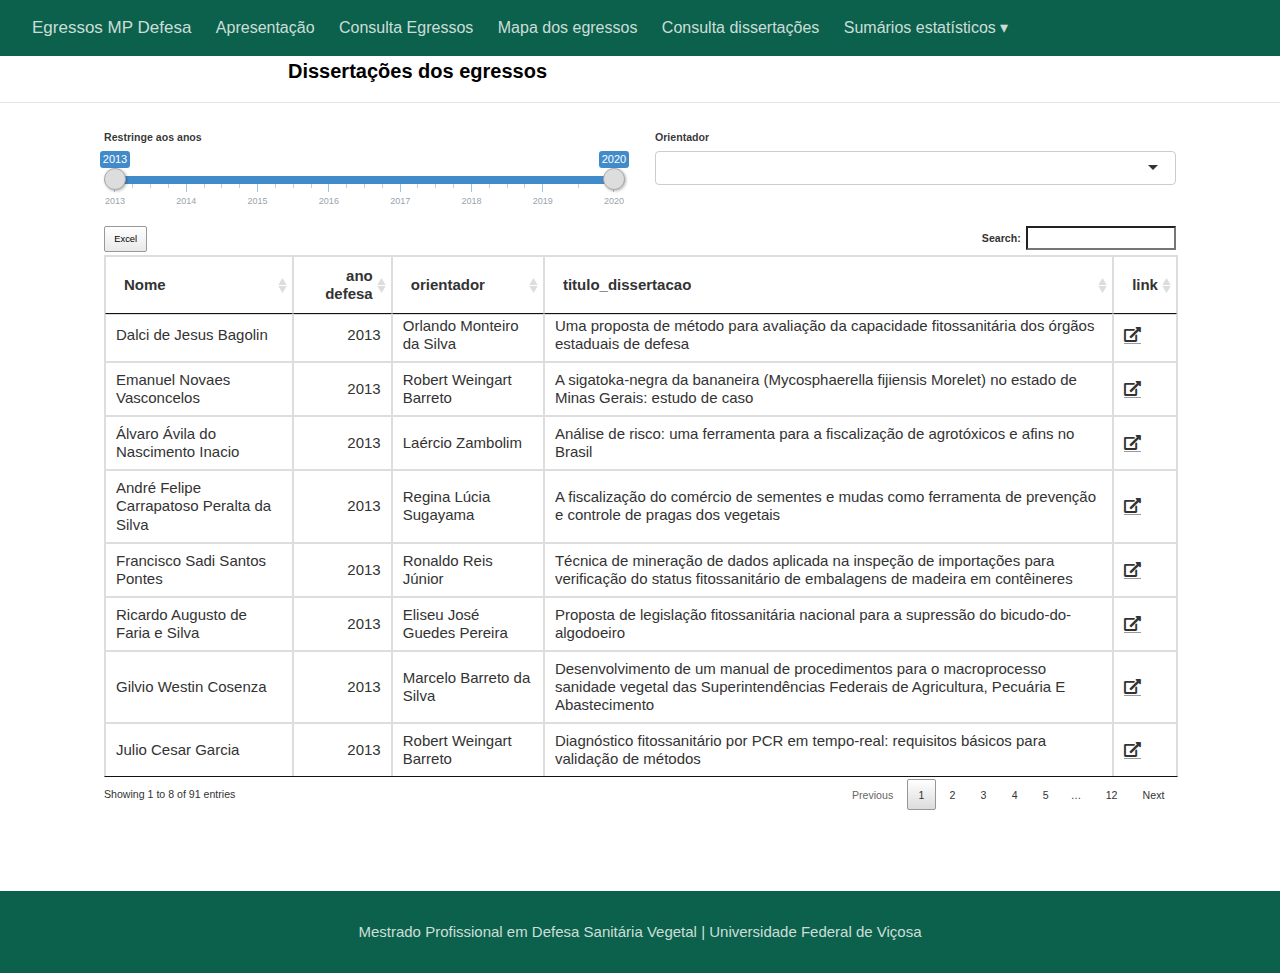
==== commit 9e5d26ef: "update" ====
--- a/docs/egressos.html
+++ b/docs/egressos.html
@@ -23,6 +23,7 @@
 pre > code.sourceCode { white-space: pre; position: relative; }
 pre > code.sourceCode > span { display: inline-block; line-height: 1.25; }
 pre > code.sourceCode > span:empty { height: 1.2em; }
+.sourceCode { overflow: visible; }
 code.sourceCode > span { color: inherit; text-decoration: inherit; }
 div.sourceCode { margin: 1em 0; }
 pre.sourceCode { margin: 0; }
@@ -2339,7 +2340,7 @@
     color: var(--hover-color, white);
   }</style>
   <!--/radix_placeholder_distill-->
-  <script src="site_libs/header-attrs-2.7/header-attrs.js"></script>
+  <script src="site_libs/header-attrs-2.9/header-attrs.js"></script>
   <script src="site_libs/jquery-3.5.1/jquery.min.js"></script>
   <link href="site_libs/ionrangeslider-2.1.2/css/ion.rangeSlider.css" rel="stylesheet" />
   <link href="site_libs/ionrangeslider-2.1.2/css/ion.rangeSlider.skinShiny.css" rel="stylesheet" />
@@ -2354,7 +2355,7 @@
   <script src="site_libs/selectize-0.11.2/js/selectize.min.js"></script>
   <script src="site_libs/htmlwidgets-1.5.3/htmlwidgets.js"></script>
   <link href="site_libs/datatables-css-0.0.0/datatables-crosstalk.css" rel="stylesheet" />
-  <script src="site_libs/datatables-binding-0.17/datatables.js"></script>
+  <script src="site_libs/datatables-binding-0.18/datatables.js"></script>
   <link href="site_libs/dt-core-1.10.20/css/jquery.dataTables.min.css" rel="stylesheet" />
   <link href="site_libs/dt-core-1.10.20/css/jquery.dataTables.extra.css" rel="stylesheet" />
   <script src="site_libs/dt-core-1.10.20/js/jquery.dataTables.min.js"></script>
@@ -2436,8 +2437,8 @@
 <input data-type="double" data-min="2013" data-max="2020" data-from="2013" data-to="2020" data-step="1" data-grid="true" data-grid-num="7" data-grid-snap="false" data-prettify-separator="," data-keyboard="true" data-keyboard-step="14.2857142857143" data-drag-interval="true" data-round="0" data-data-type="number"/>
 <script type="application/json" data-for="Ano de defesa">{
   "values": [2013, 2013, 2013, 2013, 2013, 2013, 2013, 2013, 2013, 2013, 2013, 2013, 2013, 2014, 2014, 2014, 2014, 2014, 2015, 2015, 2015, 2015, 2015, 2015, 2015, 2015, 2015, 2015, 2015, 2015, 2016, 2016, 2016, 2016, 2016, 2016, 2016, 2016, 2016, 2016, 2016, 2016, 2016, 2017, 2017, 2017, 2017, 2017, 2017, 2017, 2017, 2017, 2018, 2018, 2018, 2018, 2018, 2018, 2018, 2018, 2019, 2019, 2019, 2019, 2019, 2019, 2019, 2019, 2019, 2019, 2019, 2019, 2019, 2019, 2019, 2019, 2020, 2020, 2020, 2020, 2020, 2020, 2020, 2020, 2020, 2020, 2020, 2020, 2020, 2020, 2020],
-  "keys": ["13", "15", "55", "56", "57", "61", "73", "74", "86", "87", "88", "89", "90", "28", "32", "54", "58", "59", "4", "11", "26", "27", "39", "41", "60", "63", "64", "75", "76", "77", "1", "2", "3", "5", "17", "22", "42", "43", "51", "52", "78", "79", "84", "10", "12", "29", "44", "45", "71", "80", "81", "91", "7", "8", "16", "30", "36", "48", "65", "67", "9", "14", "19", "21", "23", "31", "33", "38", "40", "46", "47", "49", "66", "69", "72", "82", "6", "18", "20", "24", "25", "34", "35", "37", "50", "53", "62", "68", "70", "83", "85"],
-  "group": ["SharedData7bf7dd08"]
+  "keys": ["1", "2", "3", "4", "5", "6", "7", "8", "9", "10", "11", "12", "13", "14", "15", "16", "17", "18", "19", "20", "21", "22", "23", "24", "25", "26", "27", "28", "29", "30", "31", "32", "33", "34", "35", "36", "37", "38", "39", "40", "41", "42", "43", "44", "45", "46", "47", "48", "49", "50", "51", "52", "53", "54", "55", "56", "57", "58", "59", "60", "61", "62", "63", "64", "65", "66", "67", "68", "69", "70", "71", "72", "73", "74", "75", "76", "77", "78", "79", "80", "81", "82", "83", "84", "85", "86", "87", "88", "89", "90", "91"],
+  "group": ["SharedData1a0401ce"]
 }</script>
 </div>
 </div>
@@ -2452,37 +2453,37 @@
     "label": ["Ângela Pimenta Peres", "Angelo Pallini Filho", "Antônio Alberto da Silva", "Elisangela Gomes Fidelis", "Eliseu José Guedes Pereira", "Emerson Medeiros Del Ponte", "Eugênio Eduardo de Oliveira", "Evaldo Ferreira Vilela", "José Rogério de Oliveira", "Laércio Zambolim", "Luiz Antonio Maffia", "Madelaine Venzon", "Marcelo Barreto da Silva", "Marcelo Coutinho Picanço", "Orlando Monteiro da Silva", "Paulo Parizzi", "Regina Lúcia Sugayama", "Robert Weingart Barreto", "Ronaldo Reis Júnior", "Simon Luke Elliot", "Wânia dos Santos Neves"]
   },
   "map": {
-    "Ângela Pimenta Peres": ["27"],
-    "Angelo Pallini Filho": ["69", "75"],
-    "Antônio Alberto da Silva": ["7", "30", "31", "49", "81", "83", "85", "89"],
-    "Elisangela Gomes Fidelis": ["8", "21"],
-    "Eliseu José Guedes Pereira": ["37", "39", "48", "51", "61", "62", "64", "65", "72"],
-    "Emerson Medeiros Del Ponte": ["3", "53", "82", "84"],
-    "Eugênio Eduardo de Oliveira": ["9", "23", "66"],
-    "Evaldo Ferreira Vilela": ["44"],
-    "José Rogério de Oliveira": ["12", "86"],
-    "Laércio Zambolim": ["20", "25", "46", "55", "71"],
-    "Luiz Antonio Maffia": ["4", "54", "58", "63"],
-    "Madelaine Venzon": ["36", "40", "41", "70"],
-    "Marcelo Barreto da Silva": ["26", "73"],
-    "Marcelo Coutinho Picanço": ["2", "5", "10", "14", "16", "19", "22", "34", "38", "43", "45", "47", "50", "67", "68"],
-    "Orlando Monteiro da Silva": ["13", "24", "33", "42", "59", "76", "78", "88", "90"],
-    "Paulo Parizzi": ["28", "32", "60"],
-    "Regina Lúcia Sugayama": ["1", "11", "17", "29", "52", "56", "77", "79", "80", "91"],
-    "Robert Weingart Barreto": ["15", "74"],
-    "Ronaldo Reis Júnior": ["57", "87"],
-    "Simon Luke Elliot": ["18"],
-    "Wânia dos Santos Neves": ["6", "35"]
+    "Ângela Pimenta Peres": ["22"],
+    "Angelo Pallini Filho": ["28", "74"],
+    "Antônio Alberto da Silva": ["12", "51", "53", "56", "66", "72", "90", "91"],
+    "Elisangela Gomes Fidelis": ["54", "64"],
+    "Eliseu José Guedes Pereira": ["6", "23", "27", "39", "58", "59", "75", "84", "87"],
+    "Emerson Medeiros Del Ponte": ["33", "43", "76", "86"],
+    "Eugênio Eduardo de Oliveira": ["61", "65", "73"],
+    "Evaldo Ferreira Vilela": ["47"],
+    "José Rogério de Oliveira": ["9", "45"],
+    "Laércio Zambolim": ["3", "49", "70", "79", "81"],
+    "Luiz Antonio Maffia": ["16", "17", "19", "26"],
+    "Madelaine Venzon": ["24", "57", "69", "89"],
+    "Marcelo Barreto da Silva": ["7", "21"],
+    "Marcelo Coutinho Picanço": ["32", "34", "36", "38", "44", "48", "55", "60", "62", "63", "68", "71", "82", "85", "88"],
+    "Orlando Monteiro da Silva": ["1", "11", "13", "18", "29", "37", "41", "67", "80"],
+    "Paulo Parizzi": ["14", "15", "25"],
+    "Regina Lúcia Sugayama": ["4", "20", "30", "31", "35", "40", "42", "46", "50", "52"],
+    "Robert Weingart Barreto": ["2", "8"],
+    "Ronaldo Reis Júnior": ["5", "10"],
+    "Simon Luke Elliot": ["78"],
+    "Wânia dos Santos Neves": ["77", "83"]
   },
-  "group": ["SharedData7bf7dd08"]
+  "group": ["SharedData1a0401ce"]
 }</script>
 </div>
 </div>
 </div>
 </div>
 </div>
-<div id="htmlwidget-c326e552f2770aa7566d" style="width:100%;height:auto;" class="datatables html-widget"></div>
-<script type="application/json" data-for="htmlwidget-c326e552f2770aa7566d">{"x":{"crosstalkOptions":{"key":["1","2","3","4","5","6","7","8","9","10","11","12","13","14","15","16","17","18","19","20","21","22","23","24","25","26","27","28","29","30","31","32","33","34","35","36","37","38","39","40","41","42","43","44","45","46","47","48","49","50","51","52","53","54","55","56","57","58","59","60","61","62","63","64","65","66","67","68","69","70","71","72","73","74","75","76","77","78","79","80","81","82","83","84","85","86","87","88","89","90","91"],"group":"SharedData7bf7dd08"},"filter":"none","extensions":["Buttons"],"data":[["Paulo Roberto Pereira de França","Breno Gomes Barbosa","Karine da Costa Moura Gonçalves","Jorge Luis Carvalho Silva","Leonardo Ikari Kon","Francisco Camargo de Oliveira","Alvaro Augusto Tadeu Alves Pacheco","Aleshisa Mascarello Rosa","Ana Paula Soares da Rocha","Yuri Jivago Ramos","Marcos Antonio Barboza","Denise Pauletto Spanhol","Dalci de Jesus Bagolin","Janice Ebel","Emanuel Novaes Vasconcelos","Thiago Nunes Pinto Felício","Giliardi Anício Alves","Leandro de Almeida Resende","Francisco Saraiva da Silva Junior","Perseu Fernando Perdoná","Adriano Rank","Alisson Rocha da Silva","Fernando Willian Neves","Rodrigo Vicenzi","Silas Timoteo da Silva Santos","Eliany Aparecida Oliveira D'avila","Ana Lucia Portella","Maria Joana Baia Brito","Clara Angélica Corrêa Brandão","Roberval Rapôso Junior","Filomena Antonia de Carvalho","Mirne Santana Lisboa","Raimundo José de Oliveira Bezerra","Maria do Socorro Cavalcante de Souza Mota","Nahelton Cardoso Bezerra","Edna Antônia da Silva Brito","Luis Gonzaga Salsa Primo","Mauricio Luiz Diamantino","Iramá Lopes Maciel","Wiviane Fonseca Ribeiro","Rachel Barbosa da Silva","Frederico Caran Osorio","Cleovan Barbosa Pinto","Luís Henrique Fróes Michelin","Ruan Victor Borges Tavares de Macêdo","Roberta Duarte Avila Vieira","Sindoval Cruz de Carvalho","Euires Oliveira de Araujo","Alex Tristão Cardoso Pinto Coelho","Gilberto Pimentel Filgueiras","Cleiton Kesler Nogueira Pereira","Juliana Aparecida Dias","Ana Paula Vicenzi","Nilo Silva do Nascimento","Álvaro Ávila do Nascimento Inacio","André Felipe Carrapatoso Peralta da Silva","Francisco Sadi Santos Pontes","Tatiane Almeida do Nascimento","Enio José Durante","Clidenor Mendes Wolney Valente","Ricardo Augusto de Faria e Silva","Ueder Peres Oliveira","Naira Fernanda Teixeira de Andrade","Vanessa Campos Santana","Taline Nunes Campos das Neves","Graziela Dias Ferreira Sant'ana","Iara da Mata Flôr","Gilson Gonçalves Xavier","Gervásio Pegoraro","Maykon Dias Cezário","Zacarias Ribeiro Júnior","Braullio de Siqueira Pinto","Gilvio Westin Cosenza","Julio Cesar Garcia","Andréa Ramos Stancioli","Carolina Cunha de Almeida","Rebeca Caroline Gonçalves de Souza","Lucelia Vasconcelos Paolinelli Fernandes","Thales Almeida Pereira Fernandes","Izabella Menezes de Oliveira","Rodrigo Eustaquio da Silva","Leonardo Henrique Martins do Carmo","Eliana Aparecida Silva","Leonardo Magalhães Antonello","Ana Caroline Augusta da Silva","Mariana de Souza e Silva da Costa Teixeira","Daniel Gustavo Braz Rocha","Ricardo Hilman","Isac Medeiros","Silvio Luiz Rodrigues Testaseca","Patricia de Souza Teló"],[2016,2016,2016,2015,2016,2020,2018,2018,2019,2017,2015,2017,2013,2019,2013,2018,2016,2020,2019,2020,2019,2016,2019,2020,2020,2015,2015,2014,2017,2018,2019,2014,2019,2020,2020,2018,2020,2019,2015,2019,2015,2016,2016,2017,2017,2019,2019,2018,2019,2020,2016,2016,2020,2014,2013,2013,2013,2014,2014,2015,2013,2020,2015,2015,2018,2019,2018,2020,2019,2020,2017,2019,2013,2013,2015,2015,2015,2016,2016,2017,2017,2019,2020,2016,2020,2013,2013,2013,2013,2013,2017],["Regina Lúcia Sugayama","Marcelo Coutinho Picanço","Emerson Medeiros Del Ponte","Luiz Antonio Maffia","Marcelo Coutinho Picanço","Wânia dos Santos Neves","Antônio Alberto da Silva","Elisangela Gomes Fidelis","Eugênio Eduardo de Oliveira","Marcelo Coutinho Picanço","Regina Lúcia Sugayama","José Rogério de Oliveira","Orlando Monteiro da Silva","Marcelo Coutinho Picanço","Robert Weingart Barreto","Marcelo Coutinho Picanço","Regina Lúcia Sugayama","Simon Luke Elliot","Marcelo Coutinho Picanço","Laércio Zambolim","Elisangela Gomes Fidelis","Marcelo Coutinho Picanço","Eugênio Eduardo de Oliveira","Orlando Monteiro da Silva","Laércio Zambolim","Marcelo Barreto da Silva","Ângela Pimenta Peres","Paulo Parizzi","Regina Lúcia Sugayama","Antônio Alberto da Silva","Antônio Alberto da Silva","Paulo Parizzi","Orlando Monteiro da Silva","Marcelo Coutinho Picanço","Wânia dos Santos Neves","Madelaine Venzon","Eliseu José Guedes Pereira","Marcelo Coutinho Picanço","Eliseu José Guedes Pereira","Madelaine Venzon","Madelaine Venzon","Orlando Monteiro da Silva","Marcelo Coutinho Picanço","Evaldo Ferreira Vilela","Marcelo Coutinho Picanço","Laércio Zambolim","Marcelo Coutinho Picanço","Eliseu José Guedes Pereira","Antônio Alberto da Silva","Marcelo Coutinho Picanço","Eliseu José Guedes Pereira","Regina Lúcia Sugayama","Emerson Medeiros Del Ponte","Luiz Antonio Maffia","Laércio Zambolim","Regina Lúcia Sugayama","Ronaldo Reis Júnior","Luiz Antonio Maffia","Orlando Monteiro da Silva","Paulo Parizzi","Eliseu José Guedes Pereira","Eliseu José Guedes Pereira","Luiz Antonio Maffia","Eliseu José Guedes Pereira","Eliseu José Guedes Pereira","Eugênio Eduardo de Oliveira","Marcelo Coutinho Picanço","Marcelo Coutinho Picanço","Angelo Pallini Filho","Madelaine Venzon","Laércio Zambolim","Eliseu José Guedes Pereira","Marcelo Barreto da Silva","Robert Weingart Barreto","Angelo Pallini Filho","Orlando Monteiro da Silva","Regina Lúcia Sugayama","Orlando Monteiro da Silva","Regina Lúcia Sugayama","Regina Lúcia Sugayama","Antônio Alberto da Silva","Emerson Medeiros Del Ponte","Antônio Alberto da Silva","Emerson Medeiros Del Ponte","Antônio Alberto da Silva","José Rogério de Oliveira","Ronaldo Reis Júnior","Orlando Monteiro da Silva","Antônio Alberto da Silva","Orlando Monteiro da Silva","Regina Lúcia Sugayama"],["Flutuação populacional de moscas-das-frutas (Diptera: Tephritidae) em pomares comerciais de mangueira e viabilidade de implantação de área de baixa prevalência em Petrolina, PE","Fatores reguladores do ataque do tripes Frankliniella schultzei à cultura da melancia","Sumarização quantitativa da análise de resíduos de agrotóxicos em vegetais do estado do Espírito Santo, 2007-2012","Perfil do produtor de abacaxi e incidência da fusariose em Conceição do Araguaia, PA","Inseticidas eficientes no controle de Bemisia tabaci","Formulações de fertilizante organomineral líquido no controle do nematoide Meloidogyne incognita na cultura do tomateiro","Eficiência dos herbicidas atrazine e mesotrione, em aplicações isoladas e em misturas, no controle de plantas daninhas na cultura do milho","Priorização de pragas quarentenárias ausentes para fruteiras cultivadas da família Rosaceae no Sul do Brasil","Avaliação do potencial carrapaticida de plantas neotropicais","Distribuição espaço-temporal de Anastrepha fraterculus em pomares de maçã","Status fitossanitário da cultura do mamoeiro (Carica papaya L.) no estado do Ceará, com vistas à exportação de frutas in natura para o Japão","Potencial de bactérias para promoção do crescimento vegetal e produção de compostos relacionados ao sistema de defesa em plantas de soja","Uma proposta de método para avaliação da capacidade fitossanitária dos órgãos estaduais de defesa","Modelo de distribuição espaço-temporal de Anastrepha fraterculus em cultivos de maçã","A sigatoka-negra da bananeira (Mycosphaerella fijiensis Morelet) no estado de Minas Gerais: estudo de caso","Dinâmica espaço-temporal de Bemisia tabaci em cultivos de melão","Uso de ferramentas de análise de \"big data\" na identificação de ameaças e fatores de risco fitossanitário","Ocorrência de Xylella fastidiosa e identificação de potenciais vetores em cultivos de oliveira no Espírito Santo","Plano de amostragem do tripes Frankliniella schultzei em cultivos de melão","Fatores bióticos e abióticos que afetam a produtividade do café arábica nas regiões de cafeicultura de montanha","Risco de introdução de Lobesia botrana em áreas adequadas ao cultivo de uvas no mundo usando modelagem MaxEnt","Plano de amostragem de tripes em cultivos de alface","Fitness reprodutivo de Euschistus heros (F.) mediante a exposições subletais a misturas inseticidas contendo thiamethoxam e lambda-cihalotrina","Semente pirata de soja no Mato Grosso: análise da utilização e da legislação","Produtividade da cultura da soja influenciada por fatores bióticos e abióticos","Risco crônico de intoxicação por ingestão de resíduos de produtos fitossanitários pela população do estado do Espírito Santo","Caracterização do processo produtivo, aspectos da qualidade da farinha de mandioca e percepção dos agentes da cadeia na região central do estado de Roraima","Verificação dos procedimentos de fiscalização de bagagens pelo serviço de vigilância agropecuária internacional do Ministério Da Agricultura, Pecuária e Abastecimento visando a qualificação do perigo fitossanitário","Moscas-das-frutas (Diptera: Tephritidae) e parasitoides (Hymenoptera: Braconidae) obtidos de frutos comercializados no mercado ver-o-peso, em Belém, Pará, Brasil","Uso do 2,4-D em mistura com o ethephon e carbureto de cálcio na cultura do abacaxi","Uso e resíduos de glyphosate em soja cultivada no estado do Maranhão","Subsídios técnicos para elaboração de plano de contingência para o besouro asiático - Anoplophora glabripennis (Motschulsky)","Combate a mosca das frutas: o papel das agências de defesa sanitária vegetal no Norte e Nordeste do Brasil","Sistema de tomada de decisão de controle para a traça-da-castanha em pomares de caju","Análise da fiscalização fitossanitária das áreas cultivadas com soja na região leste do Maranhão, na microrregião de Caxias/MA com foco no vazio sanitário","Consórcio de plantas aromáticas com pimenta malagueta (Capsicum frutescens) como estratégia de manejo de pragas","Seleção de acessos de Opuntia spp. com resistência à cochonilha-do-carmim Dactylopius opuntiae","Sistema de tomada de decisão de controle para o tripes Frankliniella schultzei em cultivos de melão","Status sanitário da mosca negra dos citros no Brasil","Toxicidade do óleo essencial de alecrim-pimenta (Lippia sidoides) sobre a mosca branca (Bemisia tabaci)","Mapeamento e avaliação da qualidade das sementes de forrageiras comercializadas em Rondônia","A questão fitossanitária em zonas de processamento de exportação: o caso da ZPE Acre","Amostragem de tripes em cultivos de melancia","Análise do vazio sanitário na incidência de ferrugem asiática da soja no Tocantins","Plano de amostragem convencional para mosca branca em lavouras de melão","Análise de risco de introdução da bactéria Erwinia amylovora em áreas de cultivo de macieira no mundo","Efeito do estágio das plantas, elementos climáticos e vegetação circunvizinha na dinâmica espaço-temporal de Frankliniella schultzei em cultivos de melão","Danos e dinâmica populacional de Bemisia tabaci em cultivares de soja Bt","Interferência de buva e capim-amargoso no crescimento, desenvolvimento e acúmulo de nutrientes em plantas de soja","Distribuição espaço-temporal de Diabrotica speciosa em cultivos de soja no cerrado brasileiro","Segurança versus facilitação: o número de fiscais no serviço de vigilância agropecuária na área vegetal está compatível com a demanda de fiscalizações no Porto de Salvador – BA?","Avaliação de risco de espécies regulamentadas e não regulamentadas de Noctuidae (Lepidoptera) de relevância para as culturas de soja, milho e algodão","Diagnóstico e propostas para melhoria da qualidade e eficiência da fiscalização de agrotóxicos no Mato Grosso","Efeito do vazio sanitário nas ocorrências da ferrugem asiática da soja no estado do Mato Grosso","Análise de risco: uma ferramenta para a fiscalização de agrotóxicos e afins no Brasil","A fiscalização do comércio de sementes e mudas como ferramenta de prevenção e controle de pragas dos vegetais","Técnica de mineração de dados aplicada na inspeção de importações para verificação do status fitossanitário de embalagens de madeira em contêineres","Valoração do potencial de impacto econômico com a introdução de Momiliophthora roreri no Brasil","O fator tempo como obstáculo na importação e movimentação de sementes geneticamente modificadas para pesquisa","Análise do risco fitossanitário da introdução do nematoide Ditylenchus destructor Thorne no Brasil por produtos vegetais de importação autorizada","Proposta de legislação fitossanitária nacional para a supressão do bicudo-do-algodoeiro","Resistência de genótipos de milho a Dalbulus maidis e ao complexo de enfezamentos","Germinação, vigor e intensidade de podridões de sementes de milho em diferentes épocas de inoculação de Fusarium verticillioides e Stenocarpella macrospora","Panorama do mercado de sementes e da disseminação de pragas quarentenárias no Brasil","Período de suscetibilidade do milho ao enfezamento transmitido por Dalbulus maidis e seu controle por tratamento de semente","Apreensões de pesticidas ilegais e sua relação com a produtividade agrícola e intoxicação alimentar","Atividade inseticida do óleo essencial de Acmella oleracea sobre Rhyzopertha dominica","Níveis de dano econômico para o controle químico e biológico de Sphenophorus levis em cultivos cana-de-açúcar de sequeiro e irrigado","Resistência de híbridos convencionais e transgênicos ao complexo de lagartas na cultura do milho em Iturama-MG","Controle biológico conservativo em café conilon","Gênero de nematoide Anguina veiculado por sementes em introduções de germoplasma no Brasil: biologia, detecção, controle e estimativa de dano","Controle de Spodoptera frugiperda em milho por tratamento de sementes","Desenvolvimento de um manual de procedimentos para o macroprocesso sanidade vegetal das Superintendências Federais de Agricultura, Pecuária E Abastecimento","Diagnóstico fitossanitário por PCR em tempo-real: requisitos básicos para validação de métodos","Análise de risco de pragas como política de viabilização de importação de produtos vegetais e de prevenção de entrada de organismos potencialmente prejudiciais à agricultura brasileira","Comércio e trânsito de sementes: uma análise comparativa da legislação e dos documentos utilizados pelos estados brasileiros","Comparação dos procedimentos de registro de estabelecimento e cadastro de agrotóxico nas 27 unidades da Federação","A efetividade das barreiras fitossanitárias internas: o caso das barreiras nas centrais de abastecimento (Ceasas) de Minas Gerais","Avaliação da evolução do huanglongbing (HLB) em Minas Gerais","Resistência de artrópodos de importância agrícola ao controle químico no Brasil","Otimização da fiscalização do uso de agrotóxicos pelo Instituto Mineiro De Agropecuária","Caracterização da dispersão espaço-temporal e sistema de monitoramento de huanglongbing no estado de Minas Gerais","Técnicas para obtenção, identificação e produção de amostras referência de sementes de plantas daninhas","Metanálise do ganho em eficácia de controle da ferrugem da soja com adição de mancozebe em misturas comerciais de fungicidas sistêmicos","Alternativas para o controle químico de biótipos de plantas daninhas resistentes a herbicidas nas culturas de soja, milho e algodão","Subsídios técnicos para elaboração de plano de contingência para Spiroplasma citri","Identificação de perfis de risco associados a envios importados com probabilidade de abrigar pragas quarentenárias","As barreiras fitossanitárias interestaduais no Brasil: localização e avaliação técnica","Novas ferramentas para melhor eficiência da inspeção fitossanitária","A situação da Cydia pomonella no Cone Sul: avaliação das normas e do programa nacional de erradicação no Brasil","Arcabouço fitossanitário do Brasil versus escopo de laboratórios de diagnóstico fitossanitário"],["<a target = \"_blank\" href=\"https://www.locus.ufv.br/bitstream/123456789/9525/1/texto%20completo.pdf\"><i class=\"fa fa-external-link\" aria-hidden=\"true\"><\/i><\/a>","<a target = \"_blank\" href=\"https://www.locus.ufv.br/bitstream/123456789/9605/1/texto%20completo.pdf\"><i class=\"fa fa-external-link\" aria-hidden=\"true\"><\/i><\/a>","<a target = \"_blank\" href=\"https://www.locus.ufv.br/bitstream/123456789/23232/1/texto%20completo.pdf\"><i class=\"fa fa-external-link\" aria-hidden=\"true\"><\/i><\/a>","<a target = \"_blank\" href=\"https://www.locus.ufv.br/bitstream/123456789/9529/1/texto%20completo.pdf\"><i class=\"fa fa-external-link\" aria-hidden=\"true\"><\/i><\/a>","<a target = \"_blank\" href=\"https://www.locus.ufv.br/bitstream/123456789/9568/1/texto%20completo.pdf\"><i class=\"fa fa-external-link\" aria-hidden=\"true\"><\/i><\/a>","<a target = \"_blank\" href=\"NA\"><i class=\"fa fa-external-link\" aria-hidden=\"true\"><\/i><\/a>","<a target = \"_blank\" href=\"https://www.locus.ufv.br/bitstream/123456789/23171/1/texto%20completo.pdf\"><i class=\"fa fa-external-link\" aria-hidden=\"true\"><\/i><\/a>","<a target = \"_blank\" href=\"NA\"><i class=\"fa fa-external-link\" aria-hidden=\"true\"><\/i><\/a>","<a target = \"_blank\" href=\"NA\"><i class=\"fa fa-external-link\" aria-hidden=\"true\"><\/i><\/a>","<a target = \"_blank\" href=\"https://www.locus.ufv.br/bitstream/123456789/23228/3/texto%20completo.pdf\"><i class=\"fa fa-external-link\" aria-hidden=\"true\"><\/i><\/a>","<a target = \"_blank\" href=\"https://www.locus.ufv.br/bitstream/123456789/9509/1/texto%20completo.pdf\"><i class=\"fa fa-external-link\" aria-hidden=\"true\"><\/i><\/a>","<a target = \"_blank\" href=\"https://www.locus.ufv.br/bitstream/123456789/23233/1/texto%20completo.pdf\"><i class=\"fa fa-external-link\" aria-hidden=\"true\"><\/i><\/a>","<a target = \"_blank\" href=\"https://www.locus.ufv.br/bitstream/123456789/5867/1/texto%20completo.pdf\"><i class=\"fa fa-external-link\" aria-hidden=\"true\"><\/i><\/a>","<a target = \"_blank\" href=\"NA\"><i class=\"fa fa-external-link\" aria-hidden=\"true\"><\/i><\/a>","<a target = \"_blank\" href=\"https://www.locus.ufv.br/bitstream/123456789/5871/1/texto%20completo.pdf\"><i class=\"fa fa-external-link\" aria-hidden=\"true\"><\/i><\/a>","<a target = \"_blank\" href=\"https://www.locus.ufv.br/bitstream/123456789/23148/1/texto%20completo.pdf\"><i class=\"fa fa-external-link\" aria-hidden=\"true\"><\/i><\/a>","<a target = \"_blank\" href=\"https://www.locus.ufv.br/bitstream/123456789/9519/1/texto%20completo.pdf\"><i class=\"fa fa-external-link\" aria-hidden=\"true\"><\/i><\/a>","<a target = \"_blank\" href=\"NA\"><i class=\"fa fa-external-link\" aria-hidden=\"true\"><\/i><\/a>","<a target = \"_blank\" href=\"NA\"><i class=\"fa fa-external-link\" aria-hidden=\"true\"><\/i><\/a>","<a target = \"_blank\" href=\"NA\"><i class=\"fa fa-external-link\" aria-hidden=\"true\"><\/i><\/a>","<a target = \"_blank\" href=\"NA\"><i class=\"fa fa-external-link\" aria-hidden=\"true\"><\/i><\/a>","<a target = \"_blank\" href=\"https://www.locus.ufv.br/bitstream/123456789/9578/1/texto%20completo.pdf\"><i class=\"fa fa-external-link\" aria-hidden=\"true\"><\/i><\/a>","<a target = \"_blank\" href=\"NA\"><i class=\"fa fa-external-link\" aria-hidden=\"true\"><\/i><\/a>","<a target = \"_blank\" href=\"NA\"><i class=\"fa fa-external-link\" aria-hidden=\"true\"><\/i><\/a>","<a target = \"_blank\" href=\"NA\"><i class=\"fa fa-external-link\" aria-hidden=\"true\"><\/i><\/a>","<a target = \"_blank\" href=\"https://www.locus.ufv.br/bitstream/123456789/9533/1/texto%20completo.pdf\"><i class=\"fa fa-external-link\" aria-hidden=\"true\"><\/i><\/a>","<a target = \"_blank\" href=\"https://www.locus.ufv.br/bitstream/123456789/9527/1/texto%20completo.pdf\"><i class=\"fa fa-external-link\" aria-hidden=\"true\"><\/i><\/a>","<a target = \"_blank\" href=\"https://www.locus.ufv.br/bitstream/123456789/5874/1/texto%20completo.pdf\"><i class=\"fa fa-external-link\" aria-hidden=\"true\"><\/i><\/a>","<a target = \"_blank\" href=\"https://www.locus.ufv.br/bitstream/123456789/23181/1/teto%20completo.pdf\"><i class=\"fa fa-external-link\" aria-hidden=\"true\"><\/i><\/a>","<a target = \"_blank\" href=\"https://www.locus.ufv.br/bitstream/123456789/23991/3/texto%20completo.pdf\"><i class=\"fa fa-external-link\" aria-hidden=\"true\"><\/i><\/a>","<a target = \"_blank\" href=\"NA\"><i class=\"fa fa-external-link\" aria-hidden=\"true\"><\/i><\/a>","<a target = \"_blank\" href=\"https://www.locus.ufv.br/bitstream/123456789/5876/1/texto%20completo.pdf\"><i class=\"fa fa-external-link\" aria-hidden=\"true\"><\/i><\/a>","<a target = \"_blank\" href=\"NA\"><i class=\"fa fa-external-link\" aria-hidden=\"true\"><\/i><\/a>","<a target = \"_blank\" href=\"NA\"><i class=\"fa fa-external-link\" aria-hidden=\"true\"><\/i><\/a>","<a target = \"_blank\" href=\"NA\"><i class=\"fa fa-external-link\" aria-hidden=\"true\"><\/i><\/a>","<a target = \"_blank\" href=\"https://www.locus.ufv.br/bitstream/123456789/23207/1/texto%20completo.pdf\"><i class=\"fa fa-external-link\" aria-hidden=\"true\"><\/i><\/a>","<a target = \"_blank\" href=\"NA\"><i class=\"fa fa-external-link\" aria-hidden=\"true\"><\/i><\/a>","<a target = \"_blank\" href=\"NA\"><i class=\"fa fa-external-link\" aria-hidden=\"true\"><\/i><\/a>","<a target = \"_blank\" href=\"https://www.locus.ufv.br/bitstream/123456789/9562/1/texto%20completo.pdf\"><i class=\"fa fa-external-link\" aria-hidden=\"true\"><\/i><\/a>","<a target = \"_blank\" href=\"NA\"><i class=\"fa fa-external-link\" aria-hidden=\"true\"><\/i><\/a>","<a target = \"_blank\" href=\"https://www.locus.ufv.br/bitstream/123456789/9800/1/texto%20completo.pdf\"><i class=\"fa fa-external-link\" aria-hidden=\"true\"><\/i><\/a>","<a target = \"_blank\" href=\"https://www.locus.ufv.br/bitstream/123456789/9526/1/texto%20completo.pdf\"><i class=\"fa fa-external-link\" aria-hidden=\"true\"><\/i><\/a>","<a target = \"_blank\" href=\"https://www.locus.ufv.br/bitstream/123456789/9566/1/texto%20completo.pdf\"><i class=\"fa fa-external-link\" aria-hidden=\"true\"><\/i><\/a>","<a target = \"_blank\" href=\"https://www.locus.ufv.br/bitstream/123456789/23146/1/texto%20completo.pdf\"><i class=\"fa fa-external-link\" aria-hidden=\"true\"><\/i><\/a>","<a target = \"_blank\" href=\"https://www.locus.ufv.br/bitstream/123456789/23266/1/texto%20completo.pdf\"><i class=\"fa fa-external-link\" aria-hidden=\"true\"><\/i><\/a>","<a target = \"_blank\" href=\"NA\"><i class=\"fa fa-external-link\" aria-hidden=\"true\"><\/i><\/a>","<a target = \"_blank\" href=\"NA\"><i class=\"fa fa-external-link\" aria-hidden=\"true\"><\/i><\/a>","<a target = \"_blank\" href=\"https://www.locus.ufv.br/bitstream/123456789/23204/1/texto%20completo.pdf\"><i class=\"fa fa-external-link\" aria-hidden=\"true\"><\/i><\/a>","<a target = \"_blank\" href=\"NA\"><i class=\"fa fa-external-link\" aria-hidden=\"true\"><\/i><\/a>","<a target = \"_blank\" href=\"NA\"><i class=\"fa fa-external-link\" aria-hidden=\"true\"><\/i><\/a>","<a target = \"_blank\" href=\"https://www.locus.ufv.br/bitstream/123456789/9728/1/texto%20completo.pdf\"><i class=\"fa fa-external-link\" aria-hidden=\"true\"><\/i><\/a>","<a target = \"_blank\" href=\"https://www.locus.ufv.br/bitstream/123456789/9523/1/texto%20completo.pdf\"><i class=\"fa fa-external-link\" aria-hidden=\"true\"><\/i><\/a>","<a target = \"_blank\" href=\"NA\"><i class=\"fa fa-external-link\" aria-hidden=\"true\"><\/i><\/a>","<a target = \"_blank\" href=\"https://www.locus.ufv.br/bitstream/123456789/5869/1/texto%20completo.pdf\"><i class=\"fa fa-external-link\" aria-hidden=\"true\"><\/i><\/a>","<a target = \"_blank\" href=\"https://www.locus.ufv.br/bitstream/123456789/9512/3/texto%20completo.pdf\"><i class=\"fa fa-external-link\" aria-hidden=\"true\"><\/i><\/a>","<a target = \"_blank\" href=\"https://www.locus.ufv.br/bitstream/123456789/5873/1/texto%20completo.pdf\"><i class=\"fa fa-external-link\" aria-hidden=\"true\"><\/i><\/a>","<a target = \"_blank\" href=\"https://www.locus.ufv.br/bitstream/123456789/6671/1/texto%20completo.pdf\"><i class=\"fa fa-external-link\" aria-hidden=\"true\"><\/i><\/a>","<a target = \"_blank\" href=\"https://www.locus.ufv.br/bitstream/123456789/5875/1/texto%20completo.pdf\"><i class=\"fa fa-external-link\" aria-hidden=\"true\"><\/i><\/a>","<a target = \"_blank\" href=\"https://www.locus.ufv.br/bitstream/123456789/9518/1/texto%20completo.pdf\"><i class=\"fa fa-external-link\" aria-hidden=\"true\"><\/i><\/a>","<a target = \"_blank\" href=\"https://www.locus.ufv.br/bitstream/123456789/9515/1/texto%20completo.pdf\"><i class=\"fa fa-external-link\" aria-hidden=\"true\"><\/i><\/a>","<a target = \"_blank\" href=\"https://www.locus.ufv.br/bitstream/123456789/5868/1/texto%20completo.pdf\"><i class=\"fa fa-external-link\" aria-hidden=\"true\"><\/i><\/a>","<a target = \"_blank\" href=\"NA\"><i class=\"fa fa-external-link\" aria-hidden=\"true\"><\/i><\/a>","<a target = \"_blank\" href=\"https://www.locus.ufv.br/bitstream/123456789/23210/1/texto%20completo.pdf\"><i class=\"fa fa-external-link\" aria-hidden=\"true\"><\/i><\/a>","<a target = \"_blank\" href=\"https://www.locus.ufv.br/bitstream/123456789/9575/1/texto%20completo.pdf\"><i class=\"fa fa-external-link\" aria-hidden=\"true\"><\/i><\/a>","<a target = \"_blank\" href=\"NA\"><i class=\"fa fa-external-link\" aria-hidden=\"true\"><\/i><\/a>","<a target = \"_blank\" href=\"NA\"><i class=\"fa fa-external-link\" aria-hidden=\"true\"><\/i><\/a>","<a target = \"_blank\" href=\"https://www.locus.ufv.br/bitstream/123456789/23990/1/texto%20completo.pdf\"><i class=\"fa fa-external-link\" aria-hidden=\"true\"><\/i><\/a>","<a target = \"_blank\" href=\"NA\"><i class=\"fa fa-external-link\" aria-hidden=\"true\"><\/i><\/a>","<a target = \"_blank\" href=\"NA\"><i class=\"fa fa-external-link\" aria-hidden=\"true\"><\/i><\/a>","<a target = \"_blank\" href=\"NA\"><i class=\"fa fa-external-link\" aria-hidden=\"true\"><\/i><\/a>","<a target = \"_blank\" href=\"https://www.locus.ufv.br/bitstream/123456789/23235/1/texto%20completo.pdf\"><i class=\"fa fa-external-link\" aria-hidden=\"true\"><\/i><\/a>","<a target = \"_blank\" href=\"NA\"><i class=\"fa fa-external-link\" aria-hidden=\"true\"><\/i><\/a>","<a target = \"_blank\" href=\"https://www.locus.ufv.br/bitstream/123456789/5864/1/texto%20completo.pdf\"><i class=\"fa fa-external-link\" aria-hidden=\"true\"><\/i><\/a>","<a target = \"_blank\" href=\"https://www.locus.ufv.br/bitstream/123456789/5866/1/texto%20completo.pdf\"><i class=\"fa fa-external-link\" aria-hidden=\"true\"><\/i><\/a>","<a target = \"_blank\" href=\"https://www.locus.ufv.br/bitstream/123456789/9522/4/texto%20completo.pdf\"><i class=\"fa fa-external-link\" aria-hidden=\"true\"><\/i><\/a>","<a target = \"_blank\" href=\"https://www.locus.ufv.br/bitstream/123456789/9508/1/texto%20completo.pdf\"><i class=\"fa fa-external-link\" aria-hidden=\"true\"><\/i><\/a>","<a target = \"_blank\" href=\"https://www.locus.ufv.br/bitstream/123456789/9517/3/texto%20completo.pdf\"><i class=\"fa fa-external-link\" aria-hidden=\"true\"><\/i><\/a>","<a target = \"_blank\" href=\"https://www.locus.ufv.br/bitstream/123456789/9510/1/texto%20completo.pdf\"><i class=\"fa fa-external-link\" aria-hidden=\"true\"><\/i><\/a>","<a target = \"_blank\" href=\"https://www.locus.ufv.br/bitstream/123456789/9528/1/texto%20completo.pdf\"><i class=\"fa fa-external-link\" aria-hidden=\"true\"><\/i><\/a>","<a target = \"_blank\" href=\"https://www.locus.ufv.br/bitstream/123456789/23229/1/texto%20completo.pdf\"><i class=\"fa fa-external-link\" aria-hidden=\"true\"><\/i><\/a>","<a target = \"_blank\" href=\"https://www.locus.ufv.br/bitstream/123456789/23993/1/texto%20completo.pdf\"><i class=\"fa fa-external-link\" aria-hidden=\"true\"><\/i><\/a>","<a target = \"_blank\" href=\"NA\"><i class=\"fa fa-external-link\" aria-hidden=\"true\"><\/i><\/a>","<a target = \"_blank\" href=\"NA\"><i class=\"fa fa-external-link\" aria-hidden=\"true\"><\/i><\/a>","<a target = \"_blank\" href=\"https://www.locus.ufv.br/bitstream/123456789/23243/1/texto%20completo.pdf\"><i class=\"fa fa-external-link\" aria-hidden=\"true\"><\/i><\/a>","<a target = \"_blank\" href=\"NA\"><i class=\"fa fa-external-link\" aria-hidden=\"true\"><\/i><\/a>","<a target = \"_blank\" href=\"https://www.locus.ufv.br/bitstream/123456789/6670/1/texto%20completo.pdf\"><i class=\"fa fa-external-link\" aria-hidden=\"true\"><\/i><\/a>","<a target = \"_blank\" href=\"https://www.locus.ufv.br/bitstream/123456789/5865/1/texto%20completo.pdf\"><i class=\"fa fa-external-link\" aria-hidden=\"true\"><\/i><\/a>","<a target = \"_blank\" href=\"https://www.locus.ufv.br/bitstream/123456789/5870/1/texto%20completo.pdf\"><i class=\"fa fa-external-link\" aria-hidden=\"true\"><\/i><\/a>","<a target = \"_blank\" href=\"https://www.locus.ufv.br/bitstream/123456789/9581/1/texto%20completo.pdf\"><i class=\"fa fa-external-link\" aria-hidden=\"true\"><\/i><\/a>","<a target = \"_blank\" href=\"https://www.locus.ufv.br/bitstream/123456789/6677/1/texto%20completo.pdf\"><i class=\"fa fa-external-link\" aria-hidden=\"true\"><\/i><\/a>","<a target = \"_blank\" href=\"https://www.locus.ufv.br/bitstream/123456789/23265/1/texto%20completo.pdf\"><i class=\"fa fa-external-link\" aria-hidden=\"true\"><\/i><\/a>"]],"container":"<table class=\"table-bordered table-condensed\">\n  <thead>\n    <tr>\n      <th>Nome<\/th>\n      <th>ano defesa<\/th>\n      <th>orientador<\/th>\n      <th>titulo_dissertacao<\/th>\n      <th>link<\/th>\n    <\/tr>\n  <\/thead>\n<\/table>","options":{"pageLength":8,"dom":"Bfrtip","buttons":["excel"],"columnDefs":[{"className":"dt-right","targets":1}],"order":[],"autoWidth":false,"orderClasses":false,"lengthMenu":[8,10,25,50,100]},"selection":{"mode":"multiple","selected":null,"target":"row","selectable":null}},"evals":[],"jsHooks":[]}</script>
+<div id="htmlwidget-c5052fbfb1056b94d6d6" style="width:100%;height:auto;" class="datatables html-widget"></div>
+<script type="application/json" data-for="htmlwidget-c5052fbfb1056b94d6d6">{"x":{"crosstalkOptions":{"key":["1","2","3","4","5","6","7","8","9","10","11","12","13","14","15","16","17","18","19","20","21","22","23","24","25","26","27","28","29","30","31","32","33","34","35","36","37","38","39","40","41","42","43","44","45","46","47","48","49","50","51","52","53","54","55","56","57","58","59","60","61","62","63","64","65","66","67","68","69","70","71","72","73","74","75","76","77","78","79","80","81","82","83","84","85","86","87","88","89","90","91"],"group":"SharedData1a0401ce"},"filter":"none","extensions":["Buttons"],"data":[["Dalci de Jesus Bagolin","Emanuel Novaes Vasconcelos","Álvaro Ávila do Nascimento Inacio","André Felipe Carrapatoso Peralta da Silva","Francisco Sadi Santos Pontes","Ricardo Augusto de Faria e Silva","Gilvio Westin Cosenza","Julio Cesar Garcia","Mariana de Souza e Silva da Costa Teixeira","Daniel Gustavo Braz Rocha","Ricardo Hilman","Isac Medeiros","Silvio Luiz Rodrigues Testaseca","Maria Joana Baia Brito","Mirne Santana Lisboa","Nilo Silva do Nascimento","Tatiane Almeida do Nascimento","Enio José Durante","Jorge Luis Carvalho Silva","Marcos Antonio Barboza","Eliany Aparecida Oliveira D'avila","Ana Lucia Portella","Iramá Lopes Maciel","Rachel Barbosa da Silva","Clidenor Mendes Wolney Valente","Naira Fernanda Teixeira de Andrade","Vanessa Campos Santana","Andréa Ramos Stancioli","Carolina Cunha de Almeida","Rebeca Caroline Gonçalves de Souza","Paulo Roberto Pereira de França","Breno Gomes Barbosa","Karine da Costa Moura Gonçalves","Leonardo Ikari Kon","Giliardi Anício Alves","Alisson Rocha da Silva","Frederico Caran Osorio","Cleovan Barbosa Pinto","Cleiton Kesler Nogueira Pereira","Juliana Aparecida Dias","Lucelia Vasconcelos Paolinelli Fernandes","Thales Almeida Pereira Fernandes","Leonardo Magalhães Antonello","Yuri Jivago Ramos","Denise Pauletto Spanhol","Clara Angélica Corrêa Brandão","Luís Henrique Fróes Michelin","Ruan Victor Borges Tavares de Macêdo","Zacarias Ribeiro Júnior","Izabella Menezes de Oliveira","Rodrigo Eustaquio da Silva","Patricia de Souza Teló","Alvaro Augusto Tadeu Alves Pacheco","Aleshisa Mascarello Rosa","Thiago Nunes Pinto Felício","Roberval Rapôso Junior","Edna Antônia da Silva Brito","Euires Oliveira de Araujo","Taline Nunes Campos das Neves","Iara da Mata Flôr","Ana Paula Soares da Rocha","Janice Ebel","Francisco Saraiva da Silva Junior","Adriano Rank","Fernando Willian Neves","Filomena Antonia de Carvalho","Raimundo José de Oliveira Bezerra","Mauricio Luiz Diamantino","Wiviane Fonseca Ribeiro","Roberta Duarte Avila Vieira","Sindoval Cruz de Carvalho","Alex Tristão Cardoso Pinto Coelho","Graziela Dias Ferreira Sant'ana","Gervásio Pegoraro","Braullio de Siqueira Pinto","Leonardo Henrique Martins do Carmo","Francisco Camargo de Oliveira","Leandro de Almeida Resende","Perseu Fernando Perdoná","Rodrigo Vicenzi","Silas Timoteo da Silva Santos","Maria do Socorro Cavalcante de Souza Mota","Nahelton Cardoso Bezerra","Luis Gonzaga Salsa Primo","Gilberto Pimentel Filgueiras","Ana Paula Vicenzi","Ueder Peres Oliveira","Gilson Gonçalves Xavier","Maykon Dias Cezário","Eliana Aparecida Silva","Ana Caroline Augusta da Silva"],[2013,2013,2013,2013,2013,2013,2013,2013,2013,2013,2013,2013,2013,2014,2014,2014,2014,2014,2015,2015,2015,2015,2015,2015,2015,2015,2015,2015,2015,2015,2016,2016,2016,2016,2016,2016,2016,2016,2016,2016,2016,2016,2016,2017,2017,2017,2017,2017,2017,2017,2017,2017,2018,2018,2018,2018,2018,2018,2018,2018,2019,2019,2019,2019,2019,2019,2019,2019,2019,2019,2019,2019,2019,2019,2019,2019,2020,2020,2020,2020,2020,2020,2020,2020,2020,2020,2020,2020,2020,2020,2020],["Orlando Monteiro da Silva","Robert Weingart Barreto","Laércio Zambolim","Regina Lúcia Sugayama","Ronaldo Reis Júnior","Eliseu José Guedes Pereira","Marcelo Barreto da Silva","Robert Weingart Barreto","José Rogério de Oliveira","Ronaldo Reis Júnior","Orlando Monteiro da Silva","Antônio Alberto da Silva","Orlando Monteiro da Silva","Paulo Parizzi","Paulo Parizzi","Luiz Antonio Maffia","Luiz Antonio Maffia","Orlando Monteiro da Silva","Luiz Antonio Maffia","Regina Lúcia Sugayama","Marcelo Barreto da Silva","Ângela Pimenta Peres","Eliseu José Guedes Pereira","Madelaine Venzon","Paulo Parizzi","Luiz Antonio Maffia","Eliseu José Guedes Pereira","Angelo Pallini Filho","Orlando Monteiro da Silva","Regina Lúcia Sugayama","Regina Lúcia Sugayama","Marcelo Coutinho Picanço","Emerson Medeiros Del Ponte","Marcelo Coutinho Picanço","Regina Lúcia Sugayama","Marcelo Coutinho Picanço","Orlando Monteiro da Silva","Marcelo Coutinho Picanço","Eliseu José Guedes Pereira","Regina Lúcia Sugayama","Orlando Monteiro da Silva","Regina Lúcia Sugayama","Emerson Medeiros Del Ponte","Marcelo Coutinho Picanço","José Rogério de Oliveira","Regina Lúcia Sugayama","Evaldo Ferreira Vilela","Marcelo Coutinho Picanço","Laércio Zambolim","Regina Lúcia Sugayama","Antônio Alberto da Silva","Regina Lúcia Sugayama","Antônio Alberto da Silva","Elisangela Gomes Fidelis","Marcelo Coutinho Picanço","Antônio Alberto da Silva","Madelaine Venzon","Eliseu José Guedes Pereira","Eliseu José Guedes Pereira","Marcelo Coutinho Picanço","Eugênio Eduardo de Oliveira","Marcelo Coutinho Picanço","Marcelo Coutinho Picanço","Elisangela Gomes Fidelis","Eugênio Eduardo de Oliveira","Antônio Alberto da Silva","Orlando Monteiro da Silva","Marcelo Coutinho Picanço","Madelaine Venzon","Laércio Zambolim","Marcelo Coutinho Picanço","Antônio Alberto da Silva","Eugênio Eduardo de Oliveira","Angelo Pallini Filho","Eliseu José Guedes Pereira","Emerson Medeiros Del Ponte","Wânia dos Santos Neves","Simon Luke Elliot","Laércio Zambolim","Orlando Monteiro da Silva","Laércio Zambolim","Marcelo Coutinho Picanço","Wânia dos Santos Neves","Eliseu José Guedes Pereira","Marcelo Coutinho Picanço","Emerson Medeiros Del Ponte","Eliseu José Guedes Pereira","Marcelo Coutinho Picanço","Madelaine Venzon","Antônio Alberto da Silva","Antônio Alberto da Silva"],["Uma proposta de método para avaliação da capacidade fitossanitária dos órgãos estaduais de defesa","A sigatoka-negra da bananeira (Mycosphaerella fijiensis Morelet) no estado de Minas Gerais: estudo de caso","Análise de risco: uma ferramenta para a fiscalização de agrotóxicos e afins no Brasil","A fiscalização do comércio de sementes e mudas como ferramenta de prevenção e controle de pragas dos vegetais","Técnica de mineração de dados aplicada na inspeção de importações para verificação do status fitossanitário de embalagens de madeira em contêineres","Proposta de legislação fitossanitária nacional para a supressão do bicudo-do-algodoeiro","Desenvolvimento de um manual de procedimentos para o macroprocesso sanidade vegetal das Superintendências Federais de Agricultura, Pecuária E Abastecimento","Diagnóstico fitossanitário por PCR em tempo-real: requisitos básicos para validação de métodos","Subsídios técnicos para elaboração de plano de contingência para Spiroplasma citri","Identificação de perfis de risco associados a envios importados com probabilidade de abrigar pragas quarentenárias","As barreiras fitossanitárias interestaduais no Brasil: localização e avaliação técnica","Novas ferramentas para melhor eficiência da inspeção fitossanitária","A situação da Cydia pomonella no Cone Sul: avaliação das normas e do programa nacional de erradicação no Brasil","Verificação dos procedimentos de fiscalização de bagagens pelo serviço de vigilância agropecuária internacional do Ministério Da Agricultura, Pecuária e Abastecimento visando a qualificação do perigo fitossanitário","Subsídios técnicos para elaboração de plano de contingência para o besouro asiático - Anoplophora glabripennis (Motschulsky)","Efeito do vazio sanitário nas ocorrências da ferrugem asiática da soja no estado do Mato Grosso","Valoração do potencial de impacto econômico com a introdução de Momiliophthora roreri no Brasil","O fator tempo como obstáculo na importação e movimentação de sementes geneticamente modificadas para pesquisa","Perfil do produtor de abacaxi e incidência da fusariose em Conceição do Araguaia, PA","Status fitossanitário da cultura do mamoeiro (Carica papaya L.) no estado do Ceará, com vistas à exportação de frutas in natura para o Japão","Risco crônico de intoxicação por ingestão de resíduos de produtos fitossanitários pela população do estado do Espírito Santo","Caracterização do processo produtivo, aspectos da qualidade da farinha de mandioca e percepção dos agentes da cadeia na região central do estado de Roraima","Status sanitário da mosca negra dos citros no Brasil","Mapeamento e avaliação da qualidade das sementes de forrageiras comercializadas em Rondônia","Análise do risco fitossanitário da introdução do nematoide Ditylenchus destructor Thorne no Brasil por produtos vegetais de importação autorizada","Germinação, vigor e intensidade de podridões de sementes de milho em diferentes épocas de inoculação de Fusarium verticillioides e Stenocarpella macrospora","Panorama do mercado de sementes e da disseminação de pragas quarentenárias no Brasil","Análise de risco de pragas como política de viabilização de importação de produtos vegetais e de prevenção de entrada de organismos potencialmente prejudiciais à agricultura brasileira","Comércio e trânsito de sementes: uma análise comparativa da legislação e dos documentos utilizados pelos estados brasileiros","Comparação dos procedimentos de registro de estabelecimento e cadastro de agrotóxico nas 27 unidades da Federação","Flutuação populacional de moscas-das-frutas (Diptera: Tephritidae) em pomares comerciais de mangueira e viabilidade de implantação de área de baixa prevalência em Petrolina, PE","Fatores reguladores do ataque do tripes Frankliniella schultzei à cultura da melancia","Sumarização quantitativa da análise de resíduos de agrotóxicos em vegetais do estado do Espírito Santo, 2007-2012","Inseticidas eficientes no controle de Bemisia tabaci","Uso de ferramentas de análise de \"big data\" na identificação de ameaças e fatores de risco fitossanitário","Plano de amostragem de tripes em cultivos de alface","A questão fitossanitária em zonas de processamento de exportação: o caso da ZPE Acre","Amostragem de tripes em cultivos de melancia","Segurança versus facilitação: o número de fiscais no serviço de vigilância agropecuária na área vegetal está compatível com a demanda de fiscalizações no Porto de Salvador – BA?","Avaliação de risco de espécies regulamentadas e não regulamentadas de Noctuidae (Lepidoptera) de relevância para as culturas de soja, milho e algodão","A efetividade das barreiras fitossanitárias internas: o caso das barreiras nas centrais de abastecimento (Ceasas) de Minas Gerais","Avaliação da evolução do huanglongbing (HLB) em Minas Gerais","Metanálise do ganho em eficácia de controle da ferrugem da soja com adição de mancozebe em misturas comerciais de fungicidas sistêmicos","Distribuição espaço-temporal de Anastrepha fraterculus em pomares de maçã","Potencial de bactérias para promoção do crescimento vegetal e produção de compostos relacionados ao sistema de defesa em plantas de soja","Moscas-das-frutas (Diptera: Tephritidae) e parasitoides (Hymenoptera: Braconidae) obtidos de frutos comercializados no mercado ver-o-peso, em Belém, Pará, Brasil","Análise do vazio sanitário na incidência de ferrugem asiática da soja no Tocantins","Plano de amostragem convencional para mosca branca em lavouras de melão","Gênero de nematoide Anguina veiculado por sementes em introduções de germoplasma no Brasil: biologia, detecção, controle e estimativa de dano","Resistência de artrópodos de importância agrícola ao controle químico no Brasil","Otimização da fiscalização do uso de agrotóxicos pelo Instituto Mineiro De Agropecuária","Arcabouço fitossanitário do Brasil versus escopo de laboratórios de diagnóstico fitossanitário","Eficiência dos herbicidas atrazine e mesotrione, em aplicações isoladas e em misturas, no controle de plantas daninhas na cultura do milho","Priorização de pragas quarentenárias ausentes para fruteiras cultivadas da família Rosaceae no Sul do Brasil","Dinâmica espaço-temporal de Bemisia tabaci em cultivos de melão","Uso do 2,4-D em mistura com o ethephon e carbureto de cálcio na cultura do abacaxi","Consórcio de plantas aromáticas com pimenta malagueta (Capsicum frutescens) como estratégia de manejo de pragas","Danos e dinâmica populacional de Bemisia tabaci em cultivares de soja Bt","Período de suscetibilidade do milho ao enfezamento transmitido por Dalbulus maidis e seu controle por tratamento de semente","Atividade inseticida do óleo essencial de Acmella oleracea sobre Rhyzopertha dominica","Avaliação do potencial carrapaticida de plantas neotropicais","Modelo de distribuição espaço-temporal de Anastrepha fraterculus em cultivos de maçã","Plano de amostragem do tripes Frankliniella schultzei em cultivos de melão","Risco de introdução de Lobesia botrana em áreas adequadas ao cultivo de uvas no mundo usando modelagem MaxEnt","Fitness reprodutivo de Euschistus heros (F.) mediante a exposições subletais a misturas inseticidas contendo thiamethoxam e lambda-cihalotrina","Uso e resíduos de glyphosate em soja cultivada no estado do Maranhão","Combate a mosca das frutas: o papel das agências de defesa sanitária vegetal no Norte e Nordeste do Brasil","Sistema de tomada de decisão de controle para o tripes Frankliniella schultzei em cultivos de melão","Toxicidade do óleo essencial de alecrim-pimenta (Lippia sidoides) sobre a mosca branca (Bemisia tabaci)","Análise de risco de introdução da bactéria Erwinia amylovora em áreas de cultivo de macieira no mundo","Efeito do estágio das plantas, elementos climáticos e vegetação circunvizinha na dinâmica espaço-temporal de Frankliniella schultzei em cultivos de melão","Interferência de buva e capim-amargoso no crescimento, desenvolvimento e acúmulo de nutrientes em plantas de soja","Apreensões de pesticidas ilegais e sua relação com a produtividade agrícola e intoxicação alimentar","Resistência de híbridos convencionais e transgênicos ao complexo de lagartas na cultura do milho em Iturama-MG","Controle de Spodoptera frugiperda em milho por tratamento de sementes","Caracterização da dispersão espaço-temporal e sistema de monitoramento de huanglongbing no estado de Minas Gerais","Formulações de fertilizante organomineral líquido no controle do nematoide Meloidogyne incognita na cultura do tomateiro","Ocorrência de Xylella fastidiosa e identificação de potenciais vetores em cultivos de oliveira no Espírito Santo","Fatores bióticos e abióticos que afetam a produtividade do café arábica nas regiões de cafeicultura de montanha","Semente pirata de soja no Mato Grosso: análise da utilização e da legislação","Produtividade da cultura da soja influenciada por fatores bióticos e abióticos","Sistema de tomada de decisão de controle para a traça-da-castanha em pomares de caju","Análise da fiscalização fitossanitária das áreas cultivadas com soja na região leste do Maranhão, na microrregião de Caxias/MA com foco no vazio sanitário","Seleção de acessos de Opuntia spp. com resistência à cochonilha-do-carmim Dactylopius opuntiae","Distribuição espaço-temporal de Diabrotica speciosa em cultivos de soja no cerrado brasileiro","Diagnóstico e propostas para melhoria da qualidade e eficiência da fiscalização de agrotóxicos no Mato Grosso","Resistência de genótipos de milho a Dalbulus maidis e ao complexo de enfezamentos","Níveis de dano econômico para o controle químico e biológico de Sphenophorus levis em cultivos cana-de-açúcar de sequeiro e irrigado","Controle biológico conservativo em café conilon","Técnicas para obtenção, identificação e produção de amostras referência de sementes de plantas daninhas","Alternativas para o controle químico de biótipos de plantas daninhas resistentes a herbicidas nas culturas de soja, milho e algodão"],["<a target = \"_blank\" href=\"https://www.locus.ufv.br/bitstream/123456789/5867/1/texto%20completo.pdf\"><i class=\"fa fa-external-link\" aria-hidden=\"true\"><\/i><\/a>","<a target = \"_blank\" href=\"https://www.locus.ufv.br/bitstream/123456789/5871/1/texto%20completo.pdf\"><i class=\"fa fa-external-link\" aria-hidden=\"true\"><\/i><\/a>","<a target = \"_blank\" href=\"https://www.locus.ufv.br/bitstream/123456789/9512/3/texto%20completo.pdf\"><i class=\"fa fa-external-link\" aria-hidden=\"true\"><\/i><\/a>","<a target = \"_blank\" href=\"https://www.locus.ufv.br/bitstream/123456789/5873/1/texto%20completo.pdf\"><i class=\"fa fa-external-link\" aria-hidden=\"true\"><\/i><\/a>","<a target = \"_blank\" href=\"https://www.locus.ufv.br/bitstream/123456789/6671/1/texto%20completo.pdf\"><i class=\"fa fa-external-link\" aria-hidden=\"true\"><\/i><\/a>","<a target = \"_blank\" href=\"https://www.locus.ufv.br/bitstream/123456789/5868/1/texto%20completo.pdf\"><i class=\"fa fa-external-link\" aria-hidden=\"true\"><\/i><\/a>","<a target = \"_blank\" href=\"https://www.locus.ufv.br/bitstream/123456789/5864/1/texto%20completo.pdf\"><i class=\"fa fa-external-link\" aria-hidden=\"true\"><\/i><\/a>","<a target = \"_blank\" href=\"https://www.locus.ufv.br/bitstream/123456789/5866/1/texto%20completo.pdf\"><i class=\"fa fa-external-link\" aria-hidden=\"true\"><\/i><\/a>","<a target = \"_blank\" href=\"https://www.locus.ufv.br/bitstream/123456789/6670/1/texto%20completo.pdf\"><i class=\"fa fa-external-link\" aria-hidden=\"true\"><\/i><\/a>","<a target = \"_blank\" href=\"https://www.locus.ufv.br/bitstream/123456789/5865/1/texto%20completo.pdf\"><i class=\"fa fa-external-link\" aria-hidden=\"true\"><\/i><\/a>","<a target = \"_blank\" href=\"https://www.locus.ufv.br/bitstream/123456789/5870/1/texto%20completo.pdf\"><i class=\"fa fa-external-link\" aria-hidden=\"true\"><\/i><\/a>","<a target = \"_blank\" href=\"https://www.locus.ufv.br/bitstream/123456789/9581/1/texto%20completo.pdf\"><i class=\"fa fa-external-link\" aria-hidden=\"true\"><\/i><\/a>","<a target = \"_blank\" href=\"https://www.locus.ufv.br/bitstream/123456789/6677/1/texto%20completo.pdf\"><i class=\"fa fa-external-link\" aria-hidden=\"true\"><\/i><\/a>","<a target = \"_blank\" href=\"https://www.locus.ufv.br/bitstream/123456789/5874/1/texto%20completo.pdf\"><i class=\"fa fa-external-link\" aria-hidden=\"true\"><\/i><\/a>","<a target = \"_blank\" href=\"https://www.locus.ufv.br/bitstream/123456789/5876/1/texto%20completo.pdf\"><i class=\"fa fa-external-link\" aria-hidden=\"true\"><\/i><\/a>","<a target = \"_blank\" href=\"https://www.locus.ufv.br/bitstream/123456789/5869/1/texto%20completo.pdf\"><i class=\"fa fa-external-link\" aria-hidden=\"true\"><\/i><\/a>","<a target = \"_blank\" href=\"https://www.locus.ufv.br/bitstream/123456789/5875/1/texto%20completo.pdf\"><i class=\"fa fa-external-link\" aria-hidden=\"true\"><\/i><\/a>","<a target = \"_blank\" href=\"https://www.locus.ufv.br/bitstream/123456789/9518/1/texto%20completo.pdf\"><i class=\"fa fa-external-link\" aria-hidden=\"true\"><\/i><\/a>","<a target = \"_blank\" href=\"https://www.locus.ufv.br/bitstream/123456789/9529/1/texto%20completo.pdf\"><i class=\"fa fa-external-link\" aria-hidden=\"true\"><\/i><\/a>","<a target = \"_blank\" href=\"https://www.locus.ufv.br/bitstream/123456789/9509/1/texto%20completo.pdf\"><i class=\"fa fa-external-link\" aria-hidden=\"true\"><\/i><\/a>","<a target = \"_blank\" href=\"https://www.locus.ufv.br/bitstream/123456789/9533/1/texto%20completo.pdf\"><i class=\"fa fa-external-link\" aria-hidden=\"true\"><\/i><\/a>","<a target = \"_blank\" href=\"https://www.locus.ufv.br/bitstream/123456789/9527/1/texto%20completo.pdf\"><i class=\"fa fa-external-link\" aria-hidden=\"true\"><\/i><\/a>","<a target = \"_blank\" href=\"https://www.locus.ufv.br/bitstream/123456789/9562/1/texto%20completo.pdf\"><i class=\"fa fa-external-link\" aria-hidden=\"true\"><\/i><\/a>","<a target = \"_blank\" href=\"https://www.locus.ufv.br/bitstream/123456789/9800/1/texto%20completo.pdf\"><i class=\"fa fa-external-link\" aria-hidden=\"true\"><\/i><\/a>","<a target = \"_blank\" href=\"https://www.locus.ufv.br/bitstream/123456789/9515/1/texto%20completo.pdf\"><i class=\"fa fa-external-link\" aria-hidden=\"true\"><\/i><\/a>","<a target = \"_blank\" href=\"https://www.locus.ufv.br/bitstream/123456789/23210/1/texto%20completo.pdf\"><i class=\"fa fa-external-link\" aria-hidden=\"true\"><\/i><\/a>","<a target = \"_blank\" href=\"https://www.locus.ufv.br/bitstream/123456789/9575/1/texto%20completo.pdf\"><i class=\"fa fa-external-link\" aria-hidden=\"true\"><\/i><\/a>","<a target = \"_blank\" href=\"https://www.locus.ufv.br/bitstream/123456789/9522/4/texto%20completo.pdf\"><i class=\"fa fa-external-link\" aria-hidden=\"true\"><\/i><\/a>","<a target = \"_blank\" href=\"https://www.locus.ufv.br/bitstream/123456789/9508/1/texto%20completo.pdf\"><i class=\"fa fa-external-link\" aria-hidden=\"true\"><\/i><\/a>","<a target = \"_blank\" href=\"https://www.locus.ufv.br/bitstream/123456789/9517/3/texto%20completo.pdf\"><i class=\"fa fa-external-link\" aria-hidden=\"true\"><\/i><\/a>","<a target = \"_blank\" href=\"https://www.locus.ufv.br/bitstream/123456789/9525/1/texto%20completo.pdf\"><i class=\"fa fa-external-link\" aria-hidden=\"true\"><\/i><\/a>","<a target = \"_blank\" href=\"https://www.locus.ufv.br/bitstream/123456789/9605/1/texto%20completo.pdf\"><i class=\"fa fa-external-link\" aria-hidden=\"true\"><\/i><\/a>","<a target = \"_blank\" href=\"https://www.locus.ufv.br/bitstream/123456789/23232/1/texto%20completo.pdf\"><i class=\"fa fa-external-link\" aria-hidden=\"true\"><\/i><\/a>","<a target = \"_blank\" href=\"https://www.locus.ufv.br/bitstream/123456789/9568/1/texto%20completo.pdf\"><i class=\"fa fa-external-link\" aria-hidden=\"true\"><\/i><\/a>","<a target = \"_blank\" href=\"https://www.locus.ufv.br/bitstream/123456789/9519/1/texto%20completo.pdf\"><i class=\"fa fa-external-link\" aria-hidden=\"true\"><\/i><\/a>","<a target = \"_blank\" href=\"https://www.locus.ufv.br/bitstream/123456789/9578/1/texto%20completo.pdf\"><i class=\"fa fa-external-link\" aria-hidden=\"true\"><\/i><\/a>","<a target = \"_blank\" href=\"https://www.locus.ufv.br/bitstream/123456789/9526/1/texto%20completo.pdf\"><i class=\"fa fa-external-link\" aria-hidden=\"true\"><\/i><\/a>","<a target = \"_blank\" href=\"https://www.locus.ufv.br/bitstream/123456789/9566/1/texto%20completo.pdf\"><i class=\"fa fa-external-link\" aria-hidden=\"true\"><\/i><\/a>","<a target = \"_blank\" href=\"https://www.locus.ufv.br/bitstream/123456789/9728/1/texto%20completo.pdf\"><i class=\"fa fa-external-link\" aria-hidden=\"true\"><\/i><\/a>","<a target = \"_blank\" href=\"https://www.locus.ufv.br/bitstream/123456789/9523/1/texto%20completo.pdf\"><i class=\"fa fa-external-link\" aria-hidden=\"true\"><\/i><\/a>","<a target = \"_blank\" href=\"https://www.locus.ufv.br/bitstream/123456789/9510/1/texto%20completo.pdf\"><i class=\"fa fa-external-link\" aria-hidden=\"true\"><\/i><\/a>","<a target = \"_blank\" href=\"https://www.locus.ufv.br/bitstream/123456789/9528/1/texto%20completo.pdf\"><i class=\"fa fa-external-link\" aria-hidden=\"true\"><\/i><\/a>","<a target = \"_blank\" href=\"https://www.locus.ufv.br/bitstream/123456789/23243/1/texto%20completo.pdf\"><i class=\"fa fa-external-link\" aria-hidden=\"true\"><\/i><\/a>","<a target = \"_blank\" href=\"https://www.locus.ufv.br/bitstream/123456789/23228/3/texto%20completo.pdf\"><i class=\"fa fa-external-link\" aria-hidden=\"true\"><\/i><\/a>","<a target = \"_blank\" href=\"https://www.locus.ufv.br/bitstream/123456789/23233/1/texto%20completo.pdf\"><i class=\"fa fa-external-link\" aria-hidden=\"true\"><\/i><\/a>","<a target = \"_blank\" href=\"https://www.locus.ufv.br/bitstream/123456789/23181/1/teto%20completo.pdf\"><i class=\"fa fa-external-link\" aria-hidden=\"true\"><\/i><\/a>","<a target = \"_blank\" href=\"https://www.locus.ufv.br/bitstream/123456789/23146/1/texto%20completo.pdf\"><i class=\"fa fa-external-link\" aria-hidden=\"true\"><\/i><\/a>","<a target = \"_blank\" href=\"https://www.locus.ufv.br/bitstream/123456789/23266/1/texto%20completo.pdf\"><i class=\"fa fa-external-link\" aria-hidden=\"true\"><\/i><\/a>","<a target = \"_blank\" href=\"https://www.locus.ufv.br/bitstream/123456789/23235/1/texto%20completo.pdf\"><i class=\"fa fa-external-link\" aria-hidden=\"true\"><\/i><\/a>","<a target = \"_blank\" href=\"https://www.locus.ufv.br/bitstream/123456789/23229/1/texto%20completo.pdf\"><i class=\"fa fa-external-link\" aria-hidden=\"true\"><\/i><\/a>","<a target = \"_blank\" href=\"https://www.locus.ufv.br/bitstream/123456789/23993/1/texto%20completo.pdf\"><i class=\"fa fa-external-link\" aria-hidden=\"true\"><\/i><\/a>","<a target = \"_blank\" href=\"https://www.locus.ufv.br/bitstream/123456789/23265/1/texto%20completo.pdf\"><i class=\"fa fa-external-link\" aria-hidden=\"true\"><\/i><\/a>","<a target = \"_blank\" href=\"https://www.locus.ufv.br/bitstream/123456789/23171/1/texto%20completo.pdf\"><i class=\"fa fa-external-link\" aria-hidden=\"true\"><\/i><\/a>","<a target = \"_blank\" href=\"http://www.mpdefesa.ufv.br/wp-content/uploads/2021/08/Disserta%C3%A7%C3%A3o-Aleshisa3_reduce.pdf\"><i class=\"fa fa-external-link\" aria-hidden=\"true\"><\/i><\/a>","<a target = \"_blank\" href=\"https://www.locus.ufv.br/bitstream/123456789/23148/1/texto%20completo.pdf\"><i class=\"fa fa-external-link\" aria-hidden=\"true\"><\/i><\/a>","<a target = \"_blank\" href=\"https://www.locus.ufv.br/bitstream/123456789/23991/3/texto%20completo.pdf\"><i class=\"fa fa-external-link\" aria-hidden=\"true\"><\/i><\/a>","<a target = \"_blank\" href=\"https://www.locus.ufv.br/bitstream/123456789/23207/1/texto%20completo.pdf\"><i class=\"fa fa-external-link\" aria-hidden=\"true\"><\/i><\/a>","<a target = \"_blank\" href=\"https://www.locus.ufv.br/bitstream/123456789/23204/1/texto%20completo.pdf\"><i class=\"fa fa-external-link\" aria-hidden=\"true\"><\/i><\/a>","<a target = \"_blank\" href=\"http://www.mpdefesa.ufv.br/wp-content/uploads/2021/08/Taline-Nunes-Campos-das-Neves_reduce.pdf\"><i class=\"fa fa-external-link\" aria-hidden=\"true\"><\/i><\/a>","<a target = \"_blank\" href=\"https://www.locus.ufv.br/bitstream/123456789/23990/1/texto%20completo.pdf\"><i class=\"fa fa-external-link\" aria-hidden=\"true\"><\/i><\/a>","<a target = \"_blank\" href=\"http://www.mpdefesa.ufv.br/wp-content/uploads/2021/08/Ana-Paula-Soares-da-Rocha_reduce.pdf\"><i class=\"fa fa-external-link\" aria-hidden=\"true\"><\/i><\/a>","<a target = \"_blank\" href=\"http://www.mpdefesa.ufv.br/wp-content/uploads/2021/08/Disserta%C3%A7%C3%A3o-FINAL_reduce.pdf\"><i class=\"fa fa-external-link\" aria-hidden=\"true\"><\/i><\/a>","<a target = \"_blank\" href=\"http://www.mpdefesa.ufv.br/wp-content/uploads/2021/08/FRANCISCO-SARAIVA_reduce.pdf\"><i class=\"fa fa-external-link\" aria-hidden=\"true\"><\/i><\/a>","<a target = \"_blank\" href=\"http://www.mpdefesa.ufv.br/wp-content/uploads/2021/08/Adriano_reduce.pdf\"><i class=\"fa fa-external-link\" aria-hidden=\"true\"><\/i><\/a>","<a target = \"_blank\" href=\"http://www.mpdefesa.ufv.br/wp-content/uploads/2021/08/FERNANDO-WILLIAN-NEVES_reduce.pdf\"><i class=\"fa fa-external-link\" aria-hidden=\"true\"><\/i><\/a>","<a target = \"_blank\" href=\"http://www.mpdefesa.ufv.br/wp-content/uploads/2021/08/CARVALHO-FA-MSc-DFT-UFV-2019-2aVersao_final_reduce.pdf\"><i class=\"fa fa-external-link\" aria-hidden=\"true\"><\/i><\/a>","<a target = \"_blank\" href=\"http://www.mpdefesa.ufv.br/wp-content/uploads/2021/08/Raimundo-Jos%C3%A9-de-Oliveira-Bezerra_reduce.pdf\"><i class=\"fa fa-external-link\" aria-hidden=\"true\"><\/i><\/a>","<a target = \"_blank\" href=\"http://www.mpdefesa.ufv.br/wp-content/uploads/2021/08/Mauricio-Luiz-Diamantino_reduce.pdf\"><i class=\"fa fa-external-link\" aria-hidden=\"true\"><\/i><\/a>","<a target = \"_blank\" href=\"http://www.mpdefesa.ufv.br/wp-content/uploads/2021/08/Wiviane-Fonseca-Ribeiro_reduce.pdf\"><i class=\"fa fa-external-link\" aria-hidden=\"true\"><\/i><\/a>","<a target = \"_blank\" href=\"http://www.mpdefesa.ufv.br/wp-content/uploads/2021/08/Roberta-Ms-Profissional.-2019_reduce.pdf\"><i class=\"fa fa-external-link\" aria-hidden=\"true\"><\/i><\/a>","<a target = \"_blank\" href=\"http://www.mpdefesa.ufv.br/wp-content/uploads/2021/08/Sildoval-Cruz-de-Carvalho_reduce.pdf\"><i class=\"fa fa-external-link\" aria-hidden=\"true\"><\/i><\/a>","<a target = \"_blank\" href=\"http://www.mpdefesa.ufv.br/wp-content/uploads/2021/08/Alex-TCPinto_UFV-2019_reduce.pdf\"><i class=\"fa fa-external-link\" aria-hidden=\"true\"><\/i><\/a>","<a target = \"_blank\" href=\"http://www.mpdefesa.ufv.br/wp-content/uploads/2021/08/Dissertacao-Graziela_reduce.pdf\"><i class=\"fa fa-external-link\" aria-hidden=\"true\"><\/i><\/a>","<a target = \"_blank\" href=\"http://www.mpdefesa.ufv.br/wp-content/uploads/2021/08/Gerv%C3%A1sio-Pegoraro_reduce.pdf\"><i class=\"fa fa-external-link\" aria-hidden=\"true\"><\/i><\/a>","<a target = \"_blank\" href=\"http://www.mpdefesa.ufv.br/wp-content/uploads/2021/08/Braulio-Final-para-PPG-UFV_reduce.pdf\"><i class=\"fa fa-external-link\" aria-hidden=\"true\"><\/i><\/a>","<a target = \"_blank\" href=\"http://www.mpdefesa.ufv.br/wp-content/uploads/2021/08/Leonardo-Henrique-Martins-do-Carmo_reduce.pdf\"><i class=\"fa fa-external-link\" aria-hidden=\"true\"><\/i><\/a>","<a target = \"_blank\" href=\"http://www.mpdefesa.ufv.br/wp-content/uploads/2021/08/Francisco-Camargo-de-Oliveira-ES98142_reduce.pdf\"><i class=\"fa fa-external-link\" aria-hidden=\"true\"><\/i><\/a>","<a target = \"_blank\" href=\"NA\"><i class=\"fa fa-external-link\" aria-hidden=\"true\"><\/i><\/a>","<a target = \"_blank\" href=\"http://www.mpdefesa.ufv.br/wp-content/uploads/2021/08/perseu_reduce.pdf\"><i class=\"fa fa-external-link\" aria-hidden=\"true\"><\/i><\/a>","<a target = \"_blank\" href=\"http://www.mpdefesa.ufv.br/wp-content/uploads/2021/08/Disserta%C3%A7%C3%A3o-Rodrigo-Vicenzi_reduce.pdf\"><i class=\"fa fa-external-link\" aria-hidden=\"true\"><\/i><\/a>","<a target = \"_blank\" href=\"NA\"><i class=\"fa fa-external-link\" aria-hidden=\"true\"><\/i><\/a>","<a target = \"_blank\" href=\"NA\"><i class=\"fa fa-external-link\" aria-hidden=\"true\"><\/i><\/a>","<a target = \"_blank\" href=\"http://www.mpdefesa.ufv.br/wp-content/uploads/2021/08/nahelton_reduce.pdf\"><i class=\"fa fa-external-link\" aria-hidden=\"true\"><\/i><\/a>","<a target = \"_blank\" href=\"http://www.mpdefesa.ufv.br/wp-content/uploads/2021/08/Luis-Gonzaga-Salsa-Primo_reduce.pdf\"><i class=\"fa fa-external-link\" aria-hidden=\"true\"><\/i><\/a>","<a target = \"_blank\" href=\"NA\"><i class=\"fa fa-external-link\" aria-hidden=\"true\"><\/i><\/a>","<a target = \"_blank\" href=\"http://www.mpdefesa.ufv.br/wp-content/uploads/2021/08/Ana-Paula-Vicenzi_reduce.pdf\"><i class=\"fa fa-external-link\" aria-hidden=\"true\"><\/i><\/a>","<a target = \"_blank\" href=\"http://www.mpdefesa.ufv.br/wp-content/uploads/2021/08/Ueder-Peres-Oliveira_reduce.pdf\"><i class=\"fa fa-external-link\" aria-hidden=\"true\"><\/i><\/a>","<a target = \"_blank\" href=\"http://www.mpdefesa.ufv.br/wp-content/uploads/2021/08/Gilson-xavier_reduce.pdf\"><i class=\"fa fa-external-link\" aria-hidden=\"true\"><\/i><\/a>","<a target = \"_blank\" href=\"http://www.mpdefesa.ufv.br/wp-content/uploads/2021/08/maykon_reduce.pdf\"><i class=\"fa fa-external-link\" aria-hidden=\"true\"><\/i><\/a>","<a target = \"_blank\" href=\"http://www.mpdefesa.ufv.br/wp-content/uploads/2021/08/Eliana-Aparecida-Silva_reduce.pdf\"><i class=\"fa fa-external-link\" aria-hidden=\"true\"><\/i><\/a>","<a target = \"_blank\" href=\"NA\"><i class=\"fa fa-external-link\" aria-hidden=\"true\"><\/i><\/a>"]],"container":"<table class=\"table-bordered table-condensed\">\n  <thead>\n    <tr>\n      <th>Nome<\/th>\n      <th>ano defesa<\/th>\n      <th>orientador<\/th>\n      <th>titulo_dissertacao<\/th>\n      <th>link<\/th>\n    <\/tr>\n  <\/thead>\n<\/table>","options":{"pageLength":8,"dom":"Bfrtip","buttons":["excel"],"columnDefs":[{"className":"dt-right","targets":1}],"order":[],"autoWidth":false,"orderClasses":false,"lengthMenu":[8,10,25,50,100]},"selection":{"mode":"multiple","selected":null,"target":"row","selectable":null}},"evals":[],"jsHooks":[]}</script>
 </div>
 <div class="sourceCode" id="cb1"><pre class="sourceCode r distill-force-highlighting-css"><code class="sourceCode r"></code></pre></div>
 <!--radix_placeholder_article_footer-->
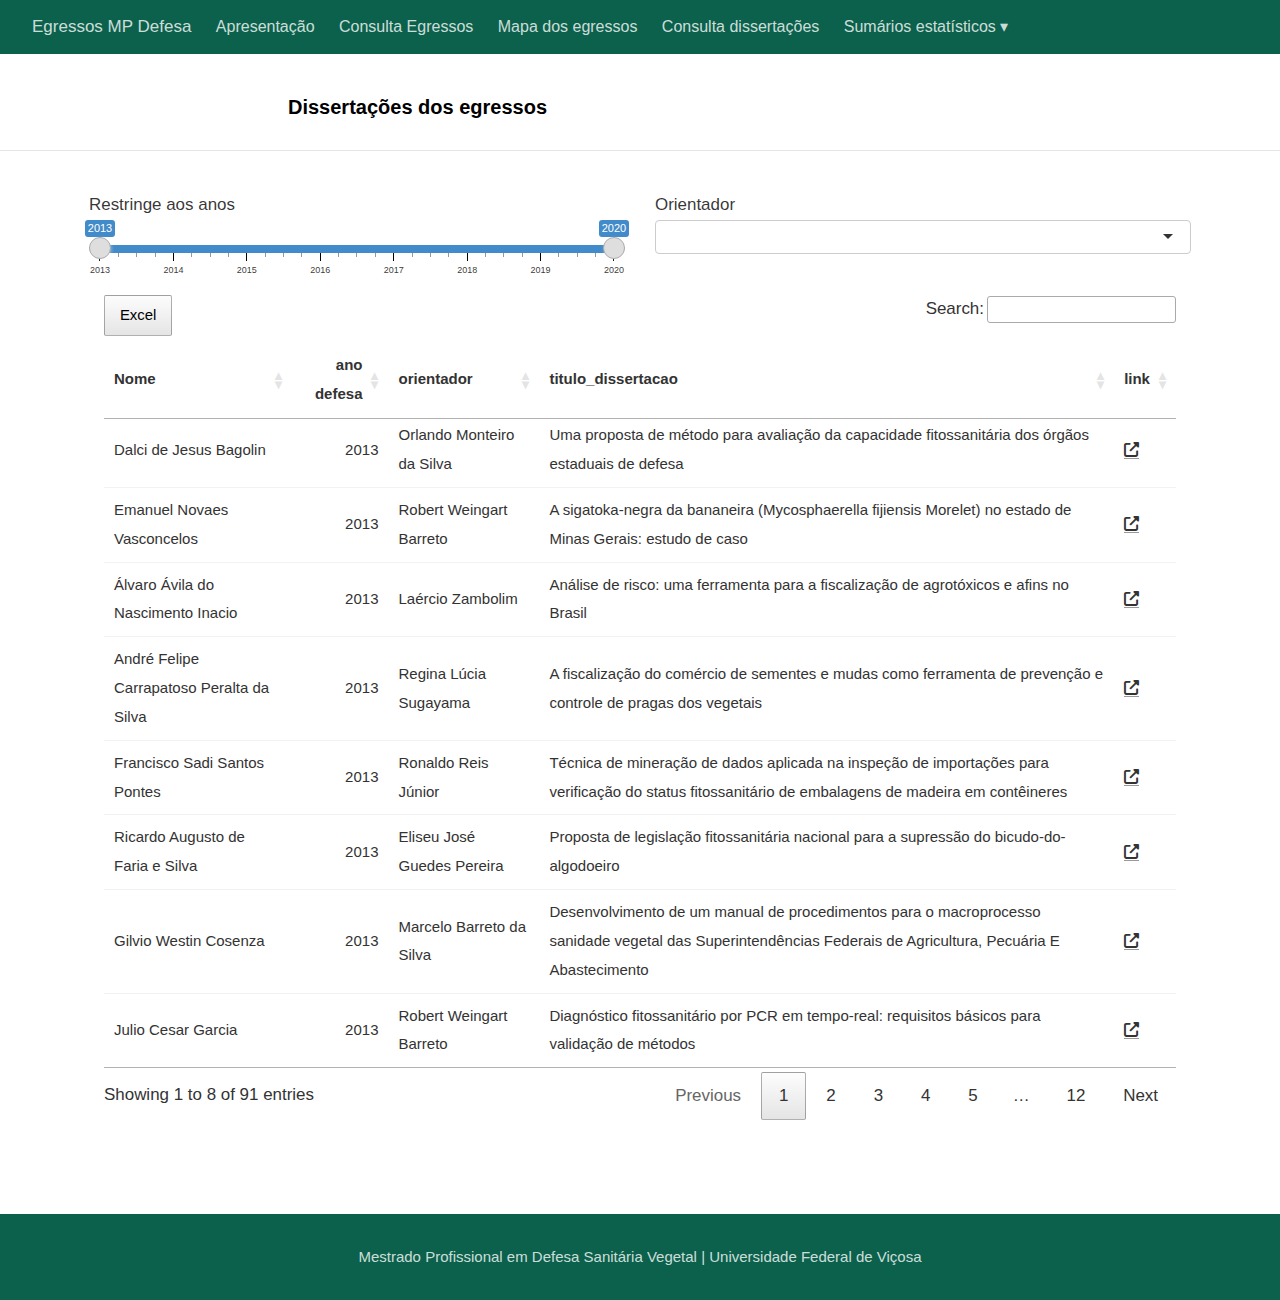
==== commit 704483c2: "update" ====
--- a/docs/egressos.html
+++ b/docs/egressos.html
@@ -56,7 +56,7 @@
 }
 code span.al { color: #ad0000; } /* Alert */
 code span.an { color: #5e5e5e; } /* Annotation */
-code span.at { color: #20794d; } /* Attribute */
+code span.at { } /* Attribute */
 code span.bn { color: #ad0000; } /* BaseN */
 code span.bu { } /* BuiltIn */
 code span.cf { color: #007ba5; } /* ControlFlow */
@@ -77,13 +77,14 @@
 code span.op { color: #5e5e5e; } /* Operator */
 code span.ot { color: #007ba5; } /* Other */
 code span.pp { color: #ad0000; } /* Preprocessor */
-code span.sc { color: #20794d; } /* SpecialChar */
+code span.sc { color: #5e5e5e; } /* SpecialChar */
 code span.ss { color: #20794d; } /* SpecialString */
 code span.st { color: #20794d; } /* String */
 code span.va { color: #111111; } /* Variable */
 code span.vs { color: #20794d; } /* VerbatimString */
 code span.wa { color: #5e5e5e; font-style: italic; } /* Warning */
 </style>
+
 
   <!--radix_placeholder_meta_tags-->
   <title>Egressos MP Defesa: Dissertações dos egressos</title>
@@ -452,9 +453,9 @@
 
   </style>
 
-  <script src="site_libs/jquery-1.11.3/jquery.min.js"></script>
-  <link href="site_libs/font-awesome-5.1.0/css/all.css" rel="stylesheet"/>
-  <link href="site_libs/font-awesome-5.1.0/css/v4-shims.css" rel="stylesheet"/>
+  <script src="site_libs/jquery-3.6.0/jquery-3.6.0.min.js"></script>
+  <link href="site_libs/font-awesome-6.4.0/css/all.min.css" rel="stylesheet"/>
+  <link href="site_libs/font-awesome-6.4.0/css/v4-shims.min.css" rel="stylesheet"/>
   <script src="site_libs/headroom-0.9.4/headroom.min.js"></script>
   <script src="site_libs/autocomplete-0.37.1/autocomplete.min.js"></script>
   <script src="site_libs/fuse-6.4.1/fuse.min.js"></script>
@@ -1859,7 +1860,10 @@
 
       // hoverable references
       $('span.citation[data-cites]').each(function() {
-        var refHtml = $('#ref-' + $(this).attr('data-cites')).html();
+        var refs = $(this).attr('data-cites').split(" ");
+        var refHtml = refs.map(function(ref) {
+          return "<p>" + $('#ref-' + ref).html() + "</p>";
+        }).join("\n");
         window.tippy(this, {
           allowHTML: true,
           content: refHtml,
@@ -2340,32 +2344,29 @@
     color: var(--hover-color, white);
   }</style>
   <!--/radix_placeholder_distill-->
-  <script src="site_libs/header-attrs-2.9/header-attrs.js"></script>
-  <script src="site_libs/jquery-3.5.1/jquery.min.js"></script>
-  <link href="site_libs/ionrangeslider-2.1.2/css/ion.rangeSlider.css" rel="stylesheet" />
-  <link href="site_libs/ionrangeslider-2.1.2/css/ion.rangeSlider.skinShiny.css" rel="stylesheet" />
-  <script src="site_libs/ionrangeslider-2.1.2/js/ion.rangeSlider.min.js"></script>
+  <script src="site_libs/header-attrs-2.21/header-attrs.js"></script>
+  <script src="site_libs/jquery-3.6.0/jquery-3.6.0.min.js"></script>
+  <script src="site_libs/ionrangeslider-javascript-2.3.1/js/ion.rangeSlider.min.js"></script>
   <script src="site_libs/strftime-0.9.2/strftime-min.js"></script>
-  <link href="site_libs/crosstalk-1.1.1/css/crosstalk.css" rel="stylesheet" />
-  <script src="site_libs/crosstalk-1.1.1/js/crosstalk.min.js"></script>
+  <link href="site_libs/ionrangeslider-css-2.3.1/css/ion.rangeSlider.css" rel="stylesheet" />
+  <link href="site_libs/crosstalk-1.2.0/css/crosstalk.min.css" rel="stylesheet" />
+  <script src="site_libs/crosstalk-1.2.0/js/crosstalk.min.js"></script>
+  <link href="site_libs/selectize-0.12.4/css/selectize.bootstrap3.css" rel="stylesheet" />
+  <script src="site_libs/selectize-0.12.4/js/selectize.min.js"></script>
   <meta name="viewport" content="width=device-width, initial-scale=1" />
-  <link href="site_libs/bootstrap-3.3.2/css/bootstrap.min.css" rel="stylesheet" />
-  <script src="site_libs/bootstrap-3.3.2/js/bootstrap.min.js"></script>
-  <link href="site_libs/selectize-0.11.2/css/selectize.bootstrap3.css" rel="stylesheet" />
-  <script src="site_libs/selectize-0.11.2/js/selectize.min.js"></script>
-  <script src="site_libs/htmlwidgets-1.5.3/htmlwidgets.js"></script>
+  <link href="site_libs/bootstrap-grid-3.4.1/bootstrap-grid.min.css" rel="stylesheet" />
+  <script src="site_libs/htmlwidgets-1.6.2/htmlwidgets.js"></script>
   <link href="site_libs/datatables-css-0.0.0/datatables-crosstalk.css" rel="stylesheet" />
-  <script src="site_libs/datatables-binding-0.18/datatables.js"></script>
-  <link href="site_libs/dt-core-1.10.20/css/jquery.dataTables.min.css" rel="stylesheet" />
-  <link href="site_libs/dt-core-1.10.20/css/jquery.dataTables.extra.css" rel="stylesheet" />
-  <script src="site_libs/dt-core-1.10.20/js/jquery.dataTables.min.js"></script>
-  <script src="site_libs/jszip-1.10.20/jszip.min.js"></script>
-  <link href="site_libs/dt-ext-buttons-1.10.20/css/buttons.dataTables.min.css" rel="stylesheet" />
-  <script src="site_libs/dt-ext-buttons-1.10.20/js/dataTables.buttons.min.js"></script>
-  <script src="site_libs/dt-ext-buttons-1.10.20/js/buttons.flash.min.js"></script>
-  <script src="site_libs/dt-ext-buttons-1.10.20/js/buttons.html5.min.js"></script>
-  <script src="site_libs/dt-ext-buttons-1.10.20/js/buttons.colVis.min.js"></script>
-  <script src="site_libs/dt-ext-buttons-1.10.20/js/buttons.print.min.js"></script>
+  <script src="site_libs/datatables-binding-0.27/datatables.js"></script>
+  <link href="site_libs/dt-core-1.12.1/css/jquery.dataTables.min.css" rel="stylesheet" />
+  <link href="site_libs/dt-core-1.12.1/css/jquery.dataTables.extra.css" rel="stylesheet" />
+  <script src="site_libs/dt-core-1.12.1/js/jquery.dataTables.min.js"></script>
+  <script src="site_libs/jszip-1.12.1/jszip.min.js"></script>
+  <link href="site_libs/dt-ext-buttons-1.12.1/css/buttons.dataTables.min.css" rel="stylesheet" />
+  <script src="site_libs/dt-ext-buttons-1.12.1/js/dataTables.buttons.min.js"></script>
+  <script src="site_libs/dt-ext-buttons-1.12.1/js/buttons.html5.min.js"></script>
+  <script src="site_libs/dt-ext-buttons-1.12.1/js/buttons.colVis.min.js"></script>
+  <script src="site_libs/dt-ext-buttons-1.12.1/js/buttons.print.min.js"></script>
   <script src="site_libs/popper-2.6.0/popper.min.js"></script>
   <link href="site_libs/tippy-6.2.7/tippy.css" rel="stylesheet" />
   <link href="site_libs/tippy-6.2.7/tippy-light-border.css" rel="stylesheet" />
@@ -2430,15 +2431,15 @@
 <div class="d-article">
 <div class="layout-chunk" data-layout="l-page">
 <div class="container-fluid crosstalk-bscols">
-<div class="fluid-row">
+<div class="row">
 <div class="col-xs-6">
 <div class="form-group crosstalk-input crosstalk-input-slider js-range-slider" id="Ano de defesa">
 <label class="control-label" for="Ano de defesa">Restringe aos anos</label>
-<input data-type="double" data-min="2013" data-max="2020" data-from="2013" data-to="2020" data-step="1" data-grid="true" data-grid-num="7" data-grid-snap="false" data-prettify-separator="," data-keyboard="true" data-keyboard-step="14.2857142857143" data-drag-interval="true" data-round="0" data-data-type="number"/>
+<input data-skin="shiny" data-type="double" data-min="2013" data-max="2020" data-from="2013" data-to="2020" data-step="1" data-grid="true" data-grid-num="7" data-grid-snap="false" data-prettify-separator="," data-keyboard="true" data-keyboard-step="14.2857142857143" data-drag-interval="true" data-round="0" data-data-type="number"/>
 <script type="application/json" data-for="Ano de defesa">{
   "values": [2013, 2013, 2013, 2013, 2013, 2013, 2013, 2013, 2013, 2013, 2013, 2013, 2013, 2014, 2014, 2014, 2014, 2014, 2015, 2015, 2015, 2015, 2015, 2015, 2015, 2015, 2015, 2015, 2015, 2015, 2016, 2016, 2016, 2016, 2016, 2016, 2016, 2016, 2016, 2016, 2016, 2016, 2016, 2017, 2017, 2017, 2017, 2017, 2017, 2017, 2017, 2017, 2018, 2018, 2018, 2018, 2018, 2018, 2018, 2018, 2019, 2019, 2019, 2019, 2019, 2019, 2019, 2019, 2019, 2019, 2019, 2019, 2019, 2019, 2019, 2019, 2020, 2020, 2020, 2020, 2020, 2020, 2020, 2020, 2020, 2020, 2020, 2020, 2020, 2020, 2020],
   "keys": ["1", "2", "3", "4", "5", "6", "7", "8", "9", "10", "11", "12", "13", "14", "15", "16", "17", "18", "19", "20", "21", "22", "23", "24", "25", "26", "27", "28", "29", "30", "31", "32", "33", "34", "35", "36", "37", "38", "39", "40", "41", "42", "43", "44", "45", "46", "47", "48", "49", "50", "51", "52", "53", "54", "55", "56", "57", "58", "59", "60", "61", "62", "63", "64", "65", "66", "67", "68", "69", "70", "71", "72", "73", "74", "75", "76", "77", "78", "79", "80", "81", "82", "83", "84", "85", "86", "87", "88", "89", "90", "91"],
-  "group": ["SharedData1a0401ce"]
+  "group": ["SharedData87d6bb0b"]
 }</script>
 </div>
 </div>
@@ -2475,17 +2476,18 @@
     "Simon Luke Elliot": ["78"],
     "Wânia dos Santos Neves": ["77", "83"]
   },
-  "group": ["SharedData1a0401ce"]
+  "group": ["SharedData87d6bb0b"]
 }</script>
 </div>
 </div>
 </div>
 </div>
 </div>
-<div id="htmlwidget-c5052fbfb1056b94d6d6" style="width:100%;height:auto;" class="datatables html-widget"></div>
-<script type="application/json" data-for="htmlwidget-c5052fbfb1056b94d6d6">{"x":{"crosstalkOptions":{"key":["1","2","3","4","5","6","7","8","9","10","11","12","13","14","15","16","17","18","19","20","21","22","23","24","25","26","27","28","29","30","31","32","33","34","35","36","37","38","39","40","41","42","43","44","45","46","47","48","49","50","51","52","53","54","55","56","57","58","59","60","61","62","63","64","65","66","67","68","69","70","71","72","73","74","75","76","77","78","79","80","81","82","83","84","85","86","87","88","89","90","91"],"group":"SharedData1a0401ce"},"filter":"none","extensions":["Buttons"],"data":[["Dalci de Jesus Bagolin","Emanuel Novaes Vasconcelos","Álvaro Ávila do Nascimento Inacio","André Felipe Carrapatoso Peralta da Silva","Francisco Sadi Santos Pontes","Ricardo Augusto de Faria e Silva","Gilvio Westin Cosenza","Julio Cesar Garcia","Mariana de Souza e Silva da Costa Teixeira","Daniel Gustavo Braz Rocha","Ricardo Hilman","Isac Medeiros","Silvio Luiz Rodrigues Testaseca","Maria Joana Baia Brito","Mirne Santana Lisboa","Nilo Silva do Nascimento","Tatiane Almeida do Nascimento","Enio José Durante","Jorge Luis Carvalho Silva","Marcos Antonio Barboza","Eliany Aparecida Oliveira D'avila","Ana Lucia Portella","Iramá Lopes Maciel","Rachel Barbosa da Silva","Clidenor Mendes Wolney Valente","Naira Fernanda Teixeira de Andrade","Vanessa Campos Santana","Andréa Ramos Stancioli","Carolina Cunha de Almeida","Rebeca Caroline Gonçalves de Souza","Paulo Roberto Pereira de França","Breno Gomes Barbosa","Karine da Costa Moura Gonçalves","Leonardo Ikari Kon","Giliardi Anício Alves","Alisson Rocha da Silva","Frederico Caran Osorio","Cleovan Barbosa Pinto","Cleiton Kesler Nogueira Pereira","Juliana Aparecida Dias","Lucelia Vasconcelos Paolinelli Fernandes","Thales Almeida Pereira Fernandes","Leonardo Magalhães Antonello","Yuri Jivago Ramos","Denise Pauletto Spanhol","Clara Angélica Corrêa Brandão","Luís Henrique Fróes Michelin","Ruan Victor Borges Tavares de Macêdo","Zacarias Ribeiro Júnior","Izabella Menezes de Oliveira","Rodrigo Eustaquio da Silva","Patricia de Souza Teló","Alvaro Augusto Tadeu Alves Pacheco","Aleshisa Mascarello Rosa","Thiago Nunes Pinto Felício","Roberval Rapôso Junior","Edna Antônia da Silva Brito","Euires Oliveira de Araujo","Taline Nunes Campos das Neves","Iara da Mata Flôr","Ana Paula Soares da Rocha","Janice Ebel","Francisco Saraiva da Silva Junior","Adriano Rank","Fernando Willian Neves","Filomena Antonia de Carvalho","Raimundo José de Oliveira Bezerra","Mauricio Luiz Diamantino","Wiviane Fonseca Ribeiro","Roberta Duarte Avila Vieira","Sindoval Cruz de Carvalho","Alex Tristão Cardoso Pinto Coelho","Graziela Dias Ferreira Sant'ana","Gervásio Pegoraro","Braullio de Siqueira Pinto","Leonardo Henrique Martins do Carmo","Francisco Camargo de Oliveira","Leandro de Almeida Resende","Perseu Fernando Perdoná","Rodrigo Vicenzi","Silas Timoteo da Silva Santos","Maria do Socorro Cavalcante de Souza Mota","Nahelton Cardoso Bezerra","Luis Gonzaga Salsa Primo","Gilberto Pimentel Filgueiras","Ana Paula Vicenzi","Ueder Peres Oliveira","Gilson Gonçalves Xavier","Maykon Dias Cezário","Eliana Aparecida Silva","Ana Caroline Augusta da Silva"],[2013,2013,2013,2013,2013,2013,2013,2013,2013,2013,2013,2013,2013,2014,2014,2014,2014,2014,2015,2015,2015,2015,2015,2015,2015,2015,2015,2015,2015,2015,2016,2016,2016,2016,2016,2016,2016,2016,2016,2016,2016,2016,2016,2017,2017,2017,2017,2017,2017,2017,2017,2017,2018,2018,2018,2018,2018,2018,2018,2018,2019,2019,2019,2019,2019,2019,2019,2019,2019,2019,2019,2019,2019,2019,2019,2019,2020,2020,2020,2020,2020,2020,2020,2020,2020,2020,2020,2020,2020,2020,2020],["Orlando Monteiro da Silva","Robert Weingart Barreto","Laércio Zambolim","Regina Lúcia Sugayama","Ronaldo Reis Júnior","Eliseu José Guedes Pereira","Marcelo Barreto da Silva","Robert Weingart Barreto","José Rogério de Oliveira","Ronaldo Reis Júnior","Orlando Monteiro da Silva","Antônio Alberto da Silva","Orlando Monteiro da Silva","Paulo Parizzi","Paulo Parizzi","Luiz Antonio Maffia","Luiz Antonio Maffia","Orlando Monteiro da Silva","Luiz Antonio Maffia","Regina Lúcia Sugayama","Marcelo Barreto da Silva","Ângela Pimenta Peres","Eliseu José Guedes Pereira","Madelaine Venzon","Paulo Parizzi","Luiz Antonio Maffia","Eliseu José Guedes Pereira","Angelo Pallini Filho","Orlando Monteiro da Silva","Regina Lúcia Sugayama","Regina Lúcia Sugayama","Marcelo Coutinho Picanço","Emerson Medeiros Del Ponte","Marcelo Coutinho Picanço","Regina Lúcia Sugayama","Marcelo Coutinho Picanço","Orlando Monteiro da Silva","Marcelo Coutinho Picanço","Eliseu José Guedes Pereira","Regina Lúcia Sugayama","Orlando Monteiro da Silva","Regina Lúcia Sugayama","Emerson Medeiros Del Ponte","Marcelo Coutinho Picanço","José Rogério de Oliveira","Regina Lúcia Sugayama","Evaldo Ferreira Vilela","Marcelo Coutinho Picanço","Laércio Zambolim","Regina Lúcia Sugayama","Antônio Alberto da Silva","Regina Lúcia Sugayama","Antônio Alberto da Silva","Elisangela Gomes Fidelis","Marcelo Coutinho Picanço","Antônio Alberto da Silva","Madelaine Venzon","Eliseu José Guedes Pereira","Eliseu José Guedes Pereira","Marcelo Coutinho Picanço","Eugênio Eduardo de Oliveira","Marcelo Coutinho Picanço","Marcelo Coutinho Picanço","Elisangela Gomes Fidelis","Eugênio Eduardo de Oliveira","Antônio Alberto da Silva","Orlando Monteiro da Silva","Marcelo Coutinho Picanço","Madelaine Venzon","Laércio Zambolim","Marcelo Coutinho Picanço","Antônio Alberto da Silva","Eugênio Eduardo de Oliveira","Angelo Pallini Filho","Eliseu José Guedes Pereira","Emerson Medeiros Del Ponte","Wânia dos Santos Neves","Simon Luke Elliot","Laércio Zambolim","Orlando Monteiro da Silva","Laércio Zambolim","Marcelo Coutinho Picanço","Wânia dos Santos Neves","Eliseu José Guedes Pereira","Marcelo Coutinho Picanço","Emerson Medeiros Del Ponte","Eliseu José Guedes Pereira","Marcelo Coutinho Picanço","Madelaine Venzon","Antônio Alberto da Silva","Antônio Alberto da Silva"],["Uma proposta de método para avaliação da capacidade fitossanitária dos órgãos estaduais de defesa","A sigatoka-negra da bananeira (Mycosphaerella fijiensis Morelet) no estado de Minas Gerais: estudo de caso","Análise de risco: uma ferramenta para a fiscalização de agrotóxicos e afins no Brasil","A fiscalização do comércio de sementes e mudas como ferramenta de prevenção e controle de pragas dos vegetais","Técnica de mineração de dados aplicada na inspeção de importações para verificação do status fitossanitário de embalagens de madeira em contêineres","Proposta de legislação fitossanitária nacional para a supressão do bicudo-do-algodoeiro","Desenvolvimento de um manual de procedimentos para o macroprocesso sanidade vegetal das Superintendências Federais de Agricultura, Pecuária E Abastecimento","Diagnóstico fitossanitário por PCR em tempo-real: requisitos básicos para validação de métodos","Subsídios técnicos para elaboração de plano de contingência para Spiroplasma citri","Identificação de perfis de risco associados a envios importados com probabilidade de abrigar pragas quarentenárias","As barreiras fitossanitárias interestaduais no Brasil: localização e avaliação técnica","Novas ferramentas para melhor eficiência da inspeção fitossanitária","A situação da Cydia pomonella no Cone Sul: avaliação das normas e do programa nacional de erradicação no Brasil","Verificação dos procedimentos de fiscalização de bagagens pelo serviço de vigilância agropecuária internacional do Ministério Da Agricultura, Pecuária e Abastecimento visando a qualificação do perigo fitossanitário","Subsídios técnicos para elaboração de plano de contingência para o besouro asiático - Anoplophora glabripennis (Motschulsky)","Efeito do vazio sanitário nas ocorrências da ferrugem asiática da soja no estado do Mato Grosso","Valoração do potencial de impacto econômico com a introdução de Momiliophthora roreri no Brasil","O fator tempo como obstáculo na importação e movimentação de sementes geneticamente modificadas para pesquisa","Perfil do produtor de abacaxi e incidência da fusariose em Conceição do Araguaia, PA","Status fitossanitário da cultura do mamoeiro (Carica papaya L.) no estado do Ceará, com vistas à exportação de frutas in natura para o Japão","Risco crônico de intoxicação por ingestão de resíduos de produtos fitossanitários pela população do estado do Espírito Santo","Caracterização do processo produtivo, aspectos da qualidade da farinha de mandioca e percepção dos agentes da cadeia na região central do estado de Roraima","Status sanitário da mosca negra dos citros no Brasil","Mapeamento e avaliação da qualidade das sementes de forrageiras comercializadas em Rondônia","Análise do risco fitossanitário da introdução do nematoide Ditylenchus destructor Thorne no Brasil por produtos vegetais de importação autorizada","Germinação, vigor e intensidade de podridões de sementes de milho em diferentes épocas de inoculação de Fusarium verticillioides e Stenocarpella macrospora","Panorama do mercado de sementes e da disseminação de pragas quarentenárias no Brasil","Análise de risco de pragas como política de viabilização de importação de produtos vegetais e de prevenção de entrada de organismos potencialmente prejudiciais à agricultura brasileira","Comércio e trânsito de sementes: uma análise comparativa da legislação e dos documentos utilizados pelos estados brasileiros","Comparação dos procedimentos de registro de estabelecimento e cadastro de agrotóxico nas 27 unidades da Federação","Flutuação populacional de moscas-das-frutas (Diptera: Tephritidae) em pomares comerciais de mangueira e viabilidade de implantação de área de baixa prevalência em Petrolina, PE","Fatores reguladores do ataque do tripes Frankliniella schultzei à cultura da melancia","Sumarização quantitativa da análise de resíduos de agrotóxicos em vegetais do estado do Espírito Santo, 2007-2012","Inseticidas eficientes no controle de Bemisia tabaci","Uso de ferramentas de análise de \"big data\" na identificação de ameaças e fatores de risco fitossanitário","Plano de amostragem de tripes em cultivos de alface","A questão fitossanitária em zonas de processamento de exportação: o caso da ZPE Acre","Amostragem de tripes em cultivos de melancia","Segurança versus facilitação: o número de fiscais no serviço de vigilância agropecuária na área vegetal está compatível com a demanda de fiscalizações no Porto de Salvador – BA?","Avaliação de risco de espécies regulamentadas e não regulamentadas de Noctuidae (Lepidoptera) de relevância para as culturas de soja, milho e algodão","A efetividade das barreiras fitossanitárias internas: o caso das barreiras nas centrais de abastecimento (Ceasas) de Minas Gerais","Avaliação da evolução do huanglongbing (HLB) em Minas Gerais","Metanálise do ganho em eficácia de controle da ferrugem da soja com adição de mancozebe em misturas comerciais de fungicidas sistêmicos","Distribuição espaço-temporal de Anastrepha fraterculus em pomares de maçã","Potencial de bactérias para promoção do crescimento vegetal e produção de compostos relacionados ao sistema de defesa em plantas de soja","Moscas-das-frutas (Diptera: Tephritidae) e parasitoides (Hymenoptera: Braconidae) obtidos de frutos comercializados no mercado ver-o-peso, em Belém, Pará, Brasil","Análise do vazio sanitário na incidência de ferrugem asiática da soja no Tocantins","Plano de amostragem convencional para mosca branca em lavouras de melão","Gênero de nematoide Anguina veiculado por sementes em introduções de germoplasma no Brasil: biologia, detecção, controle e estimativa de dano","Resistência de artrópodos de importância agrícola ao controle químico no Brasil","Otimização da fiscalização do uso de agrotóxicos pelo Instituto Mineiro De Agropecuária","Arcabouço fitossanitário do Brasil versus escopo de laboratórios de diagnóstico fitossanitário","Eficiência dos herbicidas atrazine e mesotrione, em aplicações isoladas e em misturas, no controle de plantas daninhas na cultura do milho","Priorização de pragas quarentenárias ausentes para fruteiras cultivadas da família Rosaceae no Sul do Brasil","Dinâmica espaço-temporal de Bemisia tabaci em cultivos de melão","Uso do 2,4-D em mistura com o ethephon e carbureto de cálcio na cultura do abacaxi","Consórcio de plantas aromáticas com pimenta malagueta (Capsicum frutescens) como estratégia de manejo de pragas","Danos e dinâmica populacional de Bemisia tabaci em cultivares de soja Bt","Período de suscetibilidade do milho ao enfezamento transmitido por Dalbulus maidis e seu controle por tratamento de semente","Atividade inseticida do óleo essencial de Acmella oleracea sobre Rhyzopertha dominica","Avaliação do potencial carrapaticida de plantas neotropicais","Modelo de distribuição espaço-temporal de Anastrepha fraterculus em cultivos de maçã","Plano de amostragem do tripes Frankliniella schultzei em cultivos de melão","Risco de introdução de Lobesia botrana em áreas adequadas ao cultivo de uvas no mundo usando modelagem MaxEnt","Fitness reprodutivo de Euschistus heros (F.) mediante a exposições subletais a misturas inseticidas contendo thiamethoxam e lambda-cihalotrina","Uso e resíduos de glyphosate em soja cultivada no estado do Maranhão","Combate a mosca das frutas: o papel das agências de defesa sanitária vegetal no Norte e Nordeste do Brasil","Sistema de tomada de decisão de controle para o tripes Frankliniella schultzei em cultivos de melão","Toxicidade do óleo essencial de alecrim-pimenta (Lippia sidoides) sobre a mosca branca (Bemisia tabaci)","Análise de risco de introdução da bactéria Erwinia amylovora em áreas de cultivo de macieira no mundo","Efeito do estágio das plantas, elementos climáticos e vegetação circunvizinha na dinâmica espaço-temporal de Frankliniella schultzei em cultivos de melão","Interferência de buva e capim-amargoso no crescimento, desenvolvimento e acúmulo de nutrientes em plantas de soja","Apreensões de pesticidas ilegais e sua relação com a produtividade agrícola e intoxicação alimentar","Resistência de híbridos convencionais e transgênicos ao complexo de lagartas na cultura do milho em Iturama-MG","Controle de Spodoptera frugiperda em milho por tratamento de sementes","Caracterização da dispersão espaço-temporal e sistema de monitoramento de huanglongbing no estado de Minas Gerais","Formulações de fertilizante organomineral líquido no controle do nematoide Meloidogyne incognita na cultura do tomateiro","Ocorrência de Xylella fastidiosa e identificação de potenciais vetores em cultivos de oliveira no Espírito Santo","Fatores bióticos e abióticos que afetam a produtividade do café arábica nas regiões de cafeicultura de montanha","Semente pirata de soja no Mato Grosso: análise da utilização e da legislação","Produtividade da cultura da soja influenciada por fatores bióticos e abióticos","Sistema de tomada de decisão de controle para a traça-da-castanha em pomares de caju","Análise da fiscalização fitossanitária das áreas cultivadas com soja na região leste do Maranhão, na microrregião de Caxias/MA com foco no vazio sanitário","Seleção de acessos de Opuntia spp. com resistência à cochonilha-do-carmim Dactylopius opuntiae","Distribuição espaço-temporal de Diabrotica speciosa em cultivos de soja no cerrado brasileiro","Diagnóstico e propostas para melhoria da qualidade e eficiência da fiscalização de agrotóxicos no Mato Grosso","Resistência de genótipos de milho a Dalbulus maidis e ao complexo de enfezamentos","Níveis de dano econômico para o controle químico e biológico de Sphenophorus levis em cultivos cana-de-açúcar de sequeiro e irrigado","Controle biológico conservativo em café conilon","Técnicas para obtenção, identificação e produção de amostras referência de sementes de plantas daninhas","Alternativas para o controle químico de biótipos de plantas daninhas resistentes a herbicidas nas culturas de soja, milho e algodão"],["<a target = \"_blank\" href=\"https://www.locus.ufv.br/bitstream/123456789/5867/1/texto%20completo.pdf\"><i class=\"fa fa-external-link\" aria-hidden=\"true\"><\/i><\/a>","<a target = \"_blank\" href=\"https://www.locus.ufv.br/bitstream/123456789/5871/1/texto%20completo.pdf\"><i class=\"fa fa-external-link\" aria-hidden=\"true\"><\/i><\/a>","<a target = \"_blank\" href=\"https://www.locus.ufv.br/bitstream/123456789/9512/3/texto%20completo.pdf\"><i class=\"fa fa-external-link\" aria-hidden=\"true\"><\/i><\/a>","<a target = \"_blank\" href=\"https://www.locus.ufv.br/bitstream/123456789/5873/1/texto%20completo.pdf\"><i class=\"fa fa-external-link\" aria-hidden=\"true\"><\/i><\/a>","<a target = \"_blank\" href=\"https://www.locus.ufv.br/bitstream/123456789/6671/1/texto%20completo.pdf\"><i class=\"fa fa-external-link\" aria-hidden=\"true\"><\/i><\/a>","<a target = \"_blank\" href=\"https://www.locus.ufv.br/bitstream/123456789/5868/1/texto%20completo.pdf\"><i class=\"fa fa-external-link\" aria-hidden=\"true\"><\/i><\/a>","<a target = \"_blank\" href=\"https://www.locus.ufv.br/bitstream/123456789/5864/1/texto%20completo.pdf\"><i class=\"fa fa-external-link\" aria-hidden=\"true\"><\/i><\/a>","<a target = \"_blank\" href=\"https://www.locus.ufv.br/bitstream/123456789/5866/1/texto%20completo.pdf\"><i class=\"fa fa-external-link\" aria-hidden=\"true\"><\/i><\/a>","<a target = \"_blank\" href=\"https://www.locus.ufv.br/bitstream/123456789/6670/1/texto%20completo.pdf\"><i class=\"fa fa-external-link\" aria-hidden=\"true\"><\/i><\/a>","<a target = \"_blank\" href=\"https://www.locus.ufv.br/bitstream/123456789/5865/1/texto%20completo.pdf\"><i class=\"fa fa-external-link\" aria-hidden=\"true\"><\/i><\/a>","<a target = \"_blank\" href=\"https://www.locus.ufv.br/bitstream/123456789/5870/1/texto%20completo.pdf\"><i class=\"fa fa-external-link\" aria-hidden=\"true\"><\/i><\/a>","<a target = \"_blank\" href=\"https://www.locus.ufv.br/bitstream/123456789/9581/1/texto%20completo.pdf\"><i class=\"fa fa-external-link\" aria-hidden=\"true\"><\/i><\/a>","<a target = \"_blank\" href=\"https://www.locus.ufv.br/bitstream/123456789/6677/1/texto%20completo.pdf\"><i class=\"fa fa-external-link\" aria-hidden=\"true\"><\/i><\/a>","<a target = \"_blank\" href=\"https://www.locus.ufv.br/bitstream/123456789/5874/1/texto%20completo.pdf\"><i class=\"fa fa-external-link\" aria-hidden=\"true\"><\/i><\/a>","<a target = \"_blank\" href=\"https://www.locus.ufv.br/bitstream/123456789/5876/1/texto%20completo.pdf\"><i class=\"fa fa-external-link\" aria-hidden=\"true\"><\/i><\/a>","<a target = \"_blank\" href=\"https://www.locus.ufv.br/bitstream/123456789/5869/1/texto%20completo.pdf\"><i class=\"fa fa-external-link\" aria-hidden=\"true\"><\/i><\/a>","<a target = \"_blank\" href=\"https://www.locus.ufv.br/bitstream/123456789/5875/1/texto%20completo.pdf\"><i class=\"fa fa-external-link\" aria-hidden=\"true\"><\/i><\/a>","<a target = \"_blank\" href=\"https://www.locus.ufv.br/bitstream/123456789/9518/1/texto%20completo.pdf\"><i class=\"fa fa-external-link\" aria-hidden=\"true\"><\/i><\/a>","<a target = \"_blank\" href=\"https://www.locus.ufv.br/bitstream/123456789/9529/1/texto%20completo.pdf\"><i class=\"fa fa-external-link\" aria-hidden=\"true\"><\/i><\/a>","<a target = \"_blank\" href=\"https://www.locus.ufv.br/bitstream/123456789/9509/1/texto%20completo.pdf\"><i class=\"fa fa-external-link\" aria-hidden=\"true\"><\/i><\/a>","<a target = \"_blank\" href=\"https://www.locus.ufv.br/bitstream/123456789/9533/1/texto%20completo.pdf\"><i class=\"fa fa-external-link\" aria-hidden=\"true\"><\/i><\/a>","<a target = \"_blank\" href=\"https://www.locus.ufv.br/bitstream/123456789/9527/1/texto%20completo.pdf\"><i class=\"fa fa-external-link\" aria-hidden=\"true\"><\/i><\/a>","<a target = \"_blank\" href=\"https://www.locus.ufv.br/bitstream/123456789/9562/1/texto%20completo.pdf\"><i class=\"fa fa-external-link\" aria-hidden=\"true\"><\/i><\/a>","<a target = \"_blank\" href=\"https://www.locus.ufv.br/bitstream/123456789/9800/1/texto%20completo.pdf\"><i class=\"fa fa-external-link\" aria-hidden=\"true\"><\/i><\/a>","<a target = \"_blank\" href=\"https://www.locus.ufv.br/bitstream/123456789/9515/1/texto%20completo.pdf\"><i class=\"fa fa-external-link\" aria-hidden=\"true\"><\/i><\/a>","<a target = \"_blank\" href=\"https://www.locus.ufv.br/bitstream/123456789/23210/1/texto%20completo.pdf\"><i class=\"fa fa-external-link\" aria-hidden=\"true\"><\/i><\/a>","<a target = \"_blank\" href=\"https://www.locus.ufv.br/bitstream/123456789/9575/1/texto%20completo.pdf\"><i class=\"fa fa-external-link\" aria-hidden=\"true\"><\/i><\/a>","<a target = \"_blank\" href=\"https://www.locus.ufv.br/bitstream/123456789/9522/4/texto%20completo.pdf\"><i class=\"fa fa-external-link\" aria-hidden=\"true\"><\/i><\/a>","<a target = \"_blank\" href=\"https://www.locus.ufv.br/bitstream/123456789/9508/1/texto%20completo.pdf\"><i class=\"fa fa-external-link\" aria-hidden=\"true\"><\/i><\/a>","<a target = \"_blank\" href=\"https://www.locus.ufv.br/bitstream/123456789/9517/3/texto%20completo.pdf\"><i class=\"fa fa-external-link\" aria-hidden=\"true\"><\/i><\/a>","<a target = \"_blank\" href=\"https://www.locus.ufv.br/bitstream/123456789/9525/1/texto%20completo.pdf\"><i class=\"fa fa-external-link\" aria-hidden=\"true\"><\/i><\/a>","<a target = \"_blank\" href=\"https://www.locus.ufv.br/bitstream/123456789/9605/1/texto%20completo.pdf\"><i class=\"fa fa-external-link\" aria-hidden=\"true\"><\/i><\/a>","<a target = \"_blank\" href=\"https://www.locus.ufv.br/bitstream/123456789/23232/1/texto%20completo.pdf\"><i class=\"fa fa-external-link\" aria-hidden=\"true\"><\/i><\/a>","<a target = \"_blank\" href=\"https://www.locus.ufv.br/bitstream/123456789/9568/1/texto%20completo.pdf\"><i class=\"fa fa-external-link\" aria-hidden=\"true\"><\/i><\/a>","<a target = \"_blank\" href=\"https://www.locus.ufv.br/bitstream/123456789/9519/1/texto%20completo.pdf\"><i class=\"fa fa-external-link\" aria-hidden=\"true\"><\/i><\/a>","<a target = \"_blank\" href=\"https://www.locus.ufv.br/bitstream/123456789/9578/1/texto%20completo.pdf\"><i class=\"fa fa-external-link\" aria-hidden=\"true\"><\/i><\/a>","<a target = \"_blank\" href=\"https://www.locus.ufv.br/bitstream/123456789/9526/1/texto%20completo.pdf\"><i class=\"fa fa-external-link\" aria-hidden=\"true\"><\/i><\/a>","<a target = \"_blank\" href=\"https://www.locus.ufv.br/bitstream/123456789/9566/1/texto%20completo.pdf\"><i class=\"fa fa-external-link\" aria-hidden=\"true\"><\/i><\/a>","<a target = \"_blank\" href=\"https://www.locus.ufv.br/bitstream/123456789/9728/1/texto%20completo.pdf\"><i class=\"fa fa-external-link\" aria-hidden=\"true\"><\/i><\/a>","<a target = \"_blank\" href=\"https://www.locus.ufv.br/bitstream/123456789/9523/1/texto%20completo.pdf\"><i class=\"fa fa-external-link\" aria-hidden=\"true\"><\/i><\/a>","<a target = \"_blank\" href=\"https://www.locus.ufv.br/bitstream/123456789/9510/1/texto%20completo.pdf\"><i class=\"fa fa-external-link\" aria-hidden=\"true\"><\/i><\/a>","<a target = \"_blank\" href=\"https://www.locus.ufv.br/bitstream/123456789/9528/1/texto%20completo.pdf\"><i class=\"fa fa-external-link\" aria-hidden=\"true\"><\/i><\/a>","<a target = \"_blank\" href=\"https://www.locus.ufv.br/bitstream/123456789/23243/1/texto%20completo.pdf\"><i class=\"fa fa-external-link\" aria-hidden=\"true\"><\/i><\/a>","<a target = \"_blank\" href=\"https://www.locus.ufv.br/bitstream/123456789/23228/3/texto%20completo.pdf\"><i class=\"fa fa-external-link\" aria-hidden=\"true\"><\/i><\/a>","<a target = \"_blank\" href=\"https://www.locus.ufv.br/bitstream/123456789/23233/1/texto%20completo.pdf\"><i class=\"fa fa-external-link\" aria-hidden=\"true\"><\/i><\/a>","<a target = \"_blank\" href=\"https://www.locus.ufv.br/bitstream/123456789/23181/1/teto%20completo.pdf\"><i class=\"fa fa-external-link\" aria-hidden=\"true\"><\/i><\/a>","<a target = \"_blank\" href=\"https://www.locus.ufv.br/bitstream/123456789/23146/1/texto%20completo.pdf\"><i class=\"fa fa-external-link\" aria-hidden=\"true\"><\/i><\/a>","<a target = \"_blank\" href=\"https://www.locus.ufv.br/bitstream/123456789/23266/1/texto%20completo.pdf\"><i class=\"fa fa-external-link\" aria-hidden=\"true\"><\/i><\/a>","<a target = \"_blank\" href=\"https://www.locus.ufv.br/bitstream/123456789/23235/1/texto%20completo.pdf\"><i class=\"fa fa-external-link\" aria-hidden=\"true\"><\/i><\/a>","<a target = \"_blank\" href=\"https://www.locus.ufv.br/bitstream/123456789/23229/1/texto%20completo.pdf\"><i class=\"fa fa-external-link\" aria-hidden=\"true\"><\/i><\/a>","<a target = \"_blank\" href=\"https://www.locus.ufv.br/bitstream/123456789/23993/1/texto%20completo.pdf\"><i class=\"fa fa-external-link\" aria-hidden=\"true\"><\/i><\/a>","<a target = \"_blank\" href=\"https://www.locus.ufv.br/bitstream/123456789/23265/1/texto%20completo.pdf\"><i class=\"fa fa-external-link\" aria-hidden=\"true\"><\/i><\/a>","<a target = \"_blank\" href=\"https://www.locus.ufv.br/bitstream/123456789/23171/1/texto%20completo.pdf\"><i class=\"fa fa-external-link\" aria-hidden=\"true\"><\/i><\/a>","<a target = \"_blank\" href=\"http://www.mpdefesa.ufv.br/wp-content/uploads/2021/08/Disserta%C3%A7%C3%A3o-Aleshisa3_reduce.pdf\"><i class=\"fa fa-external-link\" aria-hidden=\"true\"><\/i><\/a>","<a target = \"_blank\" href=\"https://www.locus.ufv.br/bitstream/123456789/23148/1/texto%20completo.pdf\"><i class=\"fa fa-external-link\" aria-hidden=\"true\"><\/i><\/a>","<a target = \"_blank\" href=\"https://www.locus.ufv.br/bitstream/123456789/23991/3/texto%20completo.pdf\"><i class=\"fa fa-external-link\" aria-hidden=\"true\"><\/i><\/a>","<a target = \"_blank\" href=\"https://www.locus.ufv.br/bitstream/123456789/23207/1/texto%20completo.pdf\"><i class=\"fa fa-external-link\" aria-hidden=\"true\"><\/i><\/a>","<a target = \"_blank\" href=\"https://www.locus.ufv.br/bitstream/123456789/23204/1/texto%20completo.pdf\"><i class=\"fa fa-external-link\" aria-hidden=\"true\"><\/i><\/a>","<a target = \"_blank\" href=\"http://www.mpdefesa.ufv.br/wp-content/uploads/2021/08/Taline-Nunes-Campos-das-Neves_reduce.pdf\"><i class=\"fa fa-external-link\" aria-hidden=\"true\"><\/i><\/a>","<a target = \"_blank\" href=\"https://www.locus.ufv.br/bitstream/123456789/23990/1/texto%20completo.pdf\"><i class=\"fa fa-external-link\" aria-hidden=\"true\"><\/i><\/a>","<a target = \"_blank\" href=\"http://www.mpdefesa.ufv.br/wp-content/uploads/2021/08/Ana-Paula-Soares-da-Rocha_reduce.pdf\"><i class=\"fa fa-external-link\" aria-hidden=\"true\"><\/i><\/a>","<a target = \"_blank\" href=\"http://www.mpdefesa.ufv.br/wp-content/uploads/2021/08/Disserta%C3%A7%C3%A3o-FINAL_reduce.pdf\"><i class=\"fa fa-external-link\" aria-hidden=\"true\"><\/i><\/a>","<a target = \"_blank\" href=\"http://www.mpdefesa.ufv.br/wp-content/uploads/2021/08/FRANCISCO-SARAIVA_reduce.pdf\"><i class=\"fa fa-external-link\" aria-hidden=\"true\"><\/i><\/a>","<a target = \"_blank\" href=\"http://www.mpdefesa.ufv.br/wp-content/uploads/2021/08/Adriano_reduce.pdf\"><i class=\"fa fa-external-link\" aria-hidden=\"true\"><\/i><\/a>","<a target = \"_blank\" href=\"http://www.mpdefesa.ufv.br/wp-content/uploads/2021/08/FERNANDO-WILLIAN-NEVES_reduce.pdf\"><i class=\"fa fa-external-link\" aria-hidden=\"true\"><\/i><\/a>","<a target = \"_blank\" href=\"http://www.mpdefesa.ufv.br/wp-content/uploads/2021/08/CARVALHO-FA-MSc-DFT-UFV-2019-2aVersao_final_reduce.pdf\"><i class=\"fa fa-external-link\" aria-hidden=\"true\"><\/i><\/a>","<a target = \"_blank\" href=\"http://www.mpdefesa.ufv.br/wp-content/uploads/2021/08/Raimundo-Jos%C3%A9-de-Oliveira-Bezerra_reduce.pdf\"><i class=\"fa fa-external-link\" aria-hidden=\"true\"><\/i><\/a>","<a target = \"_blank\" href=\"http://www.mpdefesa.ufv.br/wp-content/uploads/2021/08/Mauricio-Luiz-Diamantino_reduce.pdf\"><i class=\"fa fa-external-link\" aria-hidden=\"true\"><\/i><\/a>","<a target = \"_blank\" href=\"http://www.mpdefesa.ufv.br/wp-content/uploads/2021/08/Wiviane-Fonseca-Ribeiro_reduce.pdf\"><i class=\"fa fa-external-link\" aria-hidden=\"true\"><\/i><\/a>","<a target = \"_blank\" href=\"http://www.mpdefesa.ufv.br/wp-content/uploads/2021/08/Roberta-Ms-Profissional.-2019_reduce.pdf\"><i class=\"fa fa-external-link\" aria-hidden=\"true\"><\/i><\/a>","<a target = \"_blank\" href=\"http://www.mpdefesa.ufv.br/wp-content/uploads/2021/08/Sildoval-Cruz-de-Carvalho_reduce.pdf\"><i class=\"fa fa-external-link\" aria-hidden=\"true\"><\/i><\/a>","<a target = \"_blank\" href=\"http://www.mpdefesa.ufv.br/wp-content/uploads/2021/08/Alex-TCPinto_UFV-2019_reduce.pdf\"><i class=\"fa fa-external-link\" aria-hidden=\"true\"><\/i><\/a>","<a target = \"_blank\" href=\"http://www.mpdefesa.ufv.br/wp-content/uploads/2021/08/Dissertacao-Graziela_reduce.pdf\"><i class=\"fa fa-external-link\" aria-hidden=\"true\"><\/i><\/a>","<a target = \"_blank\" href=\"http://www.mpdefesa.ufv.br/wp-content/uploads/2021/08/Gerv%C3%A1sio-Pegoraro_reduce.pdf\"><i class=\"fa fa-external-link\" aria-hidden=\"true\"><\/i><\/a>","<a target = \"_blank\" href=\"http://www.mpdefesa.ufv.br/wp-content/uploads/2021/08/Braulio-Final-para-PPG-UFV_reduce.pdf\"><i class=\"fa fa-external-link\" aria-hidden=\"true\"><\/i><\/a>","<a target = \"_blank\" href=\"http://www.mpdefesa.ufv.br/wp-content/uploads/2021/08/Leonardo-Henrique-Martins-do-Carmo_reduce.pdf\"><i class=\"fa fa-external-link\" aria-hidden=\"true\"><\/i><\/a>","<a target = \"_blank\" href=\"http://www.mpdefesa.ufv.br/wp-content/uploads/2021/08/Francisco-Camargo-de-Oliveira-ES98142_reduce.pdf\"><i class=\"fa fa-external-link\" aria-hidden=\"true\"><\/i><\/a>","<a target = \"_blank\" href=\"NA\"><i class=\"fa fa-external-link\" aria-hidden=\"true\"><\/i><\/a>","<a target = \"_blank\" href=\"http://www.mpdefesa.ufv.br/wp-content/uploads/2021/08/perseu_reduce.pdf\"><i class=\"fa fa-external-link\" aria-hidden=\"true\"><\/i><\/a>","<a target = \"_blank\" href=\"http://www.mpdefesa.ufv.br/wp-content/uploads/2021/08/Disserta%C3%A7%C3%A3o-Rodrigo-Vicenzi_reduce.pdf\"><i class=\"fa fa-external-link\" aria-hidden=\"true\"><\/i><\/a>","<a target = \"_blank\" href=\"NA\"><i class=\"fa fa-external-link\" aria-hidden=\"true\"><\/i><\/a>","<a target = \"_blank\" href=\"NA\"><i class=\"fa fa-external-link\" aria-hidden=\"true\"><\/i><\/a>","<a target = \"_blank\" href=\"http://www.mpdefesa.ufv.br/wp-content/uploads/2021/08/nahelton_reduce.pdf\"><i class=\"fa fa-external-link\" aria-hidden=\"true\"><\/i><\/a>","<a target = \"_blank\" href=\"http://www.mpdefesa.ufv.br/wp-content/uploads/2021/08/Luis-Gonzaga-Salsa-Primo_reduce.pdf\"><i class=\"fa fa-external-link\" aria-hidden=\"true\"><\/i><\/a>","<a target = \"_blank\" href=\"NA\"><i class=\"fa fa-external-link\" aria-hidden=\"true\"><\/i><\/a>","<a target = \"_blank\" href=\"http://www.mpdefesa.ufv.br/wp-content/uploads/2021/08/Ana-Paula-Vicenzi_reduce.pdf\"><i class=\"fa fa-external-link\" aria-hidden=\"true\"><\/i><\/a>","<a target = \"_blank\" href=\"http://www.mpdefesa.ufv.br/wp-content/uploads/2021/08/Ueder-Peres-Oliveira_reduce.pdf\"><i class=\"fa fa-external-link\" aria-hidden=\"true\"><\/i><\/a>","<a target = \"_blank\" href=\"http://www.mpdefesa.ufv.br/wp-content/uploads/2021/08/Gilson-xavier_reduce.pdf\"><i class=\"fa fa-external-link\" aria-hidden=\"true\"><\/i><\/a>","<a target = \"_blank\" href=\"http://www.mpdefesa.ufv.br/wp-content/uploads/2021/08/maykon_reduce.pdf\"><i class=\"fa fa-external-link\" aria-hidden=\"true\"><\/i><\/a>","<a target = \"_blank\" href=\"http://www.mpdefesa.ufv.br/wp-content/uploads/2021/08/Eliana-Aparecida-Silva_reduce.pdf\"><i class=\"fa fa-external-link\" aria-hidden=\"true\"><\/i><\/a>","<a target = \"_blank\" href=\"NA\"><i class=\"fa fa-external-link\" aria-hidden=\"true\"><\/i><\/a>"]],"container":"<table class=\"table-bordered table-condensed\">\n  <thead>\n    <tr>\n      <th>Nome<\/th>\n      <th>ano defesa<\/th>\n      <th>orientador<\/th>\n      <th>titulo_dissertacao<\/th>\n      <th>link<\/th>\n    <\/tr>\n  <\/thead>\n<\/table>","options":{"pageLength":8,"dom":"Bfrtip","buttons":["excel"],"columnDefs":[{"className":"dt-right","targets":1}],"order":[],"autoWidth":false,"orderClasses":false,"lengthMenu":[8,10,25,50,100]},"selection":{"mode":"multiple","selected":null,"target":"row","selectable":null}},"evals":[],"jsHooks":[]}</script>
+<div class="datatables html-widget html-fill-item-overflow-hidden html-fill-item" id="htmlwidget-f93cec5640be223c5636" style="width:100%;height:auto;"></div>
+<script type="application/json" data-for="htmlwidget-f93cec5640be223c5636">{"x":{"crosstalkOptions":{"key":["1","2","3","4","5","6","7","8","9","10","11","12","13","14","15","16","17","18","19","20","21","22","23","24","25","26","27","28","29","30","31","32","33","34","35","36","37","38","39","40","41","42","43","44","45","46","47","48","49","50","51","52","53","54","55","56","57","58","59","60","61","62","63","64","65","66","67","68","69","70","71","72","73","74","75","76","77","78","79","80","81","82","83","84","85","86","87","88","89","90","91"],"group":"SharedData87d6bb0b"},"filter":"none","vertical":false,"extensions":["Buttons"],"data":[["Dalci de Jesus Bagolin","Emanuel Novaes Vasconcelos","Álvaro Ávila do Nascimento Inacio","André Felipe Carrapatoso Peralta da Silva","Francisco Sadi Santos Pontes","Ricardo Augusto de Faria e Silva","Gilvio Westin Cosenza","Julio Cesar Garcia","Mariana de Souza e Silva da Costa Teixeira","Daniel Gustavo Braz Rocha","Ricardo Hilman","Isac Medeiros","Silvio Luiz Rodrigues Testaseca","Maria Joana Baia Brito","Mirne Santana Lisboa","Nilo Silva do Nascimento","Tatiane Almeida do Nascimento","Enio José Durante","Jorge Luis Carvalho Silva","Marcos Antonio Barboza","Eliany Aparecida Oliveira D'avila","Ana Lucia Portella","Iramá Lopes Maciel","Rachel Barbosa da Silva","Clidenor Mendes Wolney Valente","Naira Fernanda Teixeira de Andrade","Vanessa Campos Santana","Andréa Ramos Stancioli","Carolina Cunha de Almeida","Rebeca Caroline Gonçalves de Souza","Paulo Roberto Pereira de França","Breno Gomes Barbosa","Karine da Costa Moura Gonçalves","Leonardo Ikari Kon","Giliardi Anício Alves","Alisson Rocha da Silva","Frederico Caran Osorio","Cleovan Barbosa Pinto","Cleiton Kesler Nogueira Pereira","Juliana Aparecida Dias","Lucelia Vasconcelos Paolinelli Fernandes","Thales Almeida Pereira Fernandes","Leonardo Magalhães Antonello","Yuri Jivago Ramos","Denise Pauletto Spanhol","Clara Angélica Corrêa Brandão","Luís Henrique Fróes Michelin","Ruan Victor Borges Tavares de Macêdo","Zacarias Ribeiro Júnior","Izabella Menezes de Oliveira","Rodrigo Eustaquio da Silva","Patricia de Souza Teló","Alvaro Augusto Tadeu Alves Pacheco","Aleshisa Mascarello Rosa","Thiago Nunes Pinto Felício","Roberval Rapôso Junior","Edna Antônia da Silva Brito","Euires Oliveira de Araujo","Taline Nunes Campos das Neves","Iara da Mata Flôr","Ana Paula Soares da Rocha","Janice Ebel","Francisco Saraiva da Silva Junior","Adriano Rank","Fernando Willian Neves","Filomena Antonia de Carvalho","Raimundo José de Oliveira Bezerra","Mauricio Luiz Diamantino","Wiviane Fonseca Ribeiro","Roberta Duarte Avila Vieira","Sindoval Cruz de Carvalho","Alex Tristão Cardoso Pinto Coelho","Graziela Dias Ferreira Sant'ana","Gervásio Pegoraro","Braullio de Siqueira Pinto","Leonardo Henrique Martins do Carmo","Francisco Camargo de Oliveira","Leandro de Almeida Resende","Perseu Fernando Perdoná","Rodrigo Vicenzi","Silas Timoteo da Silva Santos","Maria do Socorro Cavalcante de Souza Mota","Nahelton Cardoso Bezerra","Luis Gonzaga Salsa Primo","Gilberto Pimentel Filgueiras","Ana Paula Vicenzi","Ueder Peres Oliveira","Gilson Gonçalves Xavier","Maykon Dias Cezário","Eliana Aparecida Silva","Ana Caroline Augusta da Silva"],[2013,2013,2013,2013,2013,2013,2013,2013,2013,2013,2013,2013,2013,2014,2014,2014,2014,2014,2015,2015,2015,2015,2015,2015,2015,2015,2015,2015,2015,2015,2016,2016,2016,2016,2016,2016,2016,2016,2016,2016,2016,2016,2016,2017,2017,2017,2017,2017,2017,2017,2017,2017,2018,2018,2018,2018,2018,2018,2018,2018,2019,2019,2019,2019,2019,2019,2019,2019,2019,2019,2019,2019,2019,2019,2019,2019,2020,2020,2020,2020,2020,2020,2020,2020,2020,2020,2020,2020,2020,2020,2020],["Orlando Monteiro da Silva","Robert Weingart Barreto","Laércio Zambolim","Regina Lúcia Sugayama","Ronaldo Reis Júnior","Eliseu José Guedes Pereira","Marcelo Barreto da Silva","Robert Weingart Barreto","José Rogério de Oliveira","Ronaldo Reis Júnior","Orlando Monteiro da Silva","Antônio Alberto da Silva","Orlando Monteiro da Silva","Paulo Parizzi","Paulo Parizzi","Luiz Antonio Maffia","Luiz Antonio Maffia","Orlando Monteiro da Silva","Luiz Antonio Maffia","Regina Lúcia Sugayama","Marcelo Barreto da Silva","Ângela Pimenta Peres","Eliseu José Guedes Pereira","Madelaine Venzon","Paulo Parizzi","Luiz Antonio Maffia","Eliseu José Guedes Pereira","Angelo Pallini Filho","Orlando Monteiro da Silva","Regina Lúcia Sugayama","Regina Lúcia Sugayama","Marcelo Coutinho Picanço","Emerson Medeiros Del Ponte","Marcelo Coutinho Picanço","Regina Lúcia Sugayama","Marcelo Coutinho Picanço","Orlando Monteiro da Silva","Marcelo Coutinho Picanço","Eliseu José Guedes Pereira","Regina Lúcia Sugayama","Orlando Monteiro da Silva","Regina Lúcia Sugayama","Emerson Medeiros Del Ponte","Marcelo Coutinho Picanço","José Rogério de Oliveira","Regina Lúcia Sugayama","Evaldo Ferreira Vilela","Marcelo Coutinho Picanço","Laércio Zambolim","Regina Lúcia Sugayama","Antônio Alberto da Silva","Regina Lúcia Sugayama","Antônio Alberto da Silva","Elisangela Gomes Fidelis","Marcelo Coutinho Picanço","Antônio Alberto da Silva","Madelaine Venzon","Eliseu José Guedes Pereira","Eliseu José Guedes Pereira","Marcelo Coutinho Picanço","Eugênio Eduardo de Oliveira","Marcelo Coutinho Picanço","Marcelo Coutinho Picanço","Elisangela Gomes Fidelis","Eugênio Eduardo de Oliveira","Antônio Alberto da Silva","Orlando Monteiro da Silva","Marcelo Coutinho Picanço","Madelaine Venzon","Laércio Zambolim","Marcelo Coutinho Picanço","Antônio Alberto da Silva","Eugênio Eduardo de Oliveira","Angelo Pallini Filho","Eliseu José Guedes Pereira","Emerson Medeiros Del Ponte","Wânia dos Santos Neves","Simon Luke Elliot","Laércio Zambolim","Orlando Monteiro da Silva","Laércio Zambolim","Marcelo Coutinho Picanço","Wânia dos Santos Neves","Eliseu José Guedes Pereira","Marcelo Coutinho Picanço","Emerson Medeiros Del Ponte","Eliseu José Guedes Pereira","Marcelo Coutinho Picanço","Madelaine Venzon","Antônio Alberto da Silva","Antônio Alberto da Silva"],["Uma proposta de método para avaliação da capacidade fitossanitária dos órgãos estaduais de defesa","A sigatoka-negra da bananeira (Mycosphaerella fijiensis Morelet) no estado de Minas Gerais: estudo de caso","Análise de risco: uma ferramenta para a fiscalização de agrotóxicos e afins no Brasil","A fiscalização do comércio de sementes e mudas como ferramenta de prevenção e controle de pragas dos vegetais","Técnica de mineração de dados aplicada na inspeção de importações para verificação do status fitossanitário de embalagens de madeira em contêineres","Proposta de legislação fitossanitária nacional para a supressão do bicudo-do-algodoeiro","Desenvolvimento de um manual de procedimentos para o macroprocesso sanidade vegetal das Superintendências Federais de Agricultura, Pecuária E Abastecimento","Diagnóstico fitossanitário por PCR em tempo-real: requisitos básicos para validação de métodos","Subsídios técnicos para elaboração de plano de contingência para Spiroplasma citri","Identificação de perfis de risco associados a envios importados com probabilidade de abrigar pragas quarentenárias","As barreiras fitossanitárias interestaduais no Brasil: localização e avaliação técnica","Novas ferramentas para melhor eficiência da inspeção fitossanitária","A situação da Cydia pomonella no Cone Sul: avaliação das normas e do programa nacional de erradicação no Brasil","Verificação dos procedimentos de fiscalização de bagagens pelo serviço de vigilância agropecuária internacional do Ministério Da Agricultura, Pecuária e Abastecimento visando a qualificação do perigo fitossanitário","Subsídios técnicos para elaboração de plano de contingência para o besouro asiático - Anoplophora glabripennis (Motschulsky)","Efeito do vazio sanitário nas ocorrências da ferrugem asiática da soja no estado do Mato Grosso","Valoração do potencial de impacto econômico com a introdução de Momiliophthora roreri no Brasil","O fator tempo como obstáculo na importação e movimentação de sementes geneticamente modificadas para pesquisa","Perfil do produtor de abacaxi e incidência da fusariose em Conceição do Araguaia, PA","Status fitossanitário da cultura do mamoeiro (Carica papaya L.) no estado do Ceará, com vistas à exportação de frutas in natura para o Japão","Risco crônico de intoxicação por ingestão de resíduos de produtos fitossanitários pela população do estado do Espírito Santo","Caracterização do processo produtivo, aspectos da qualidade da farinha de mandioca e percepção dos agentes da cadeia na região central do estado de Roraima","Status sanitário da mosca negra dos citros no Brasil","Mapeamento e avaliação da qualidade das sementes de forrageiras comercializadas em Rondônia","Análise do risco fitossanitário da introdução do nematoide Ditylenchus destructor Thorne no Brasil por produtos vegetais de importação autorizada","Germinação, vigor e intensidade de podridões de sementes de milho em diferentes épocas de inoculação de Fusarium verticillioides e Stenocarpella macrospora","Panorama do mercado de sementes e da disseminação de pragas quarentenárias no Brasil","Análise de risco de pragas como política de viabilização de importação de produtos vegetais e de prevenção de entrada de organismos potencialmente prejudiciais à agricultura brasileira","Comércio e trânsito de sementes: uma análise comparativa da legislação e dos documentos utilizados pelos estados brasileiros","Comparação dos procedimentos de registro de estabelecimento e cadastro de agrotóxico nas 27 unidades da Federação","Flutuação populacional de moscas-das-frutas (Diptera: Tephritidae) em pomares comerciais de mangueira e viabilidade de implantação de área de baixa prevalência em Petrolina, PE","Fatores reguladores do ataque do tripes Frankliniella schultzei à cultura da melancia","Sumarização quantitativa da análise de resíduos de agrotóxicos em vegetais do estado do Espírito Santo, 2007-2012","Inseticidas eficientes no controle de Bemisia tabaci","Uso de ferramentas de análise de \"big data\" na identificação de ameaças e fatores de risco fitossanitário","Plano de amostragem de tripes em cultivos de alface","A questão fitossanitária em zonas de processamento de exportação: o caso da ZPE Acre","Amostragem de tripes em cultivos de melancia","Segurança versus facilitação: o número de fiscais no serviço de vigilância agropecuária na área vegetal está compatível com a demanda de fiscalizações no Porto de Salvador – BA?","Avaliação de risco de espécies regulamentadas e não regulamentadas de Noctuidae (Lepidoptera) de relevância para as culturas de soja, milho e algodão","A efetividade das barreiras fitossanitárias internas: o caso das barreiras nas centrais de abastecimento (Ceasas) de Minas Gerais","Avaliação da evolução do huanglongbing (HLB) em Minas Gerais","Metanálise do ganho em eficácia de controle da ferrugem da soja com adição de mancozebe em misturas comerciais de fungicidas sistêmicos","Distribuição espaço-temporal de Anastrepha fraterculus em pomares de maçã","Potencial de bactérias para promoção do crescimento vegetal e produção de compostos relacionados ao sistema de defesa em plantas de soja","Moscas-das-frutas (Diptera: Tephritidae) e parasitoides (Hymenoptera: Braconidae) obtidos de frutos comercializados no mercado ver-o-peso, em Belém, Pará, Brasil","Análise do vazio sanitário na incidência de ferrugem asiática da soja no Tocantins","Plano de amostragem convencional para mosca branca em lavouras de melão","Gênero de nematoide Anguina veiculado por sementes em introduções de germoplasma no Brasil: biologia, detecção, controle e estimativa de dano","Resistência de artrópodos de importância agrícola ao controle químico no Brasil","Otimização da fiscalização do uso de agrotóxicos pelo Instituto Mineiro De Agropecuária","Arcabouço fitossanitário do Brasil versus escopo de laboratórios de diagnóstico fitossanitário","Eficiência dos herbicidas atrazine e mesotrione, em aplicações isoladas e em misturas, no controle de plantas daninhas na cultura do milho","Priorização de pragas quarentenárias ausentes para fruteiras cultivadas da família Rosaceae no Sul do Brasil","Dinâmica espaço-temporal de Bemisia tabaci em cultivos de melão","Uso do 2,4-D em mistura com o ethephon e carbureto de cálcio na cultura do abacaxi","Consórcio de plantas aromáticas com pimenta malagueta (Capsicum frutescens) como estratégia de manejo de pragas","Danos e dinâmica populacional de Bemisia tabaci em cultivares de soja Bt","Período de suscetibilidade do milho ao enfezamento transmitido por Dalbulus maidis e seu controle por tratamento de semente","Atividade inseticida do óleo essencial de Acmella oleracea sobre Rhyzopertha dominica","Avaliação do potencial carrapaticida de plantas neotropicais","Modelo de distribuição espaço-temporal de Anastrepha fraterculus em cultivos de maçã","Plano de amostragem do tripes Frankliniella schultzei em cultivos de melão","Risco de introdução de Lobesia botrana em áreas adequadas ao cultivo de uvas no mundo usando modelagem MaxEnt","Fitness reprodutivo de Euschistus heros (F.) mediante a exposições subletais a misturas inseticidas contendo thiamethoxam e lambda-cihalotrina","Uso e resíduos de glyphosate em soja cultivada no estado do Maranhão","Combate a mosca das frutas: o papel das agências de defesa sanitária vegetal no Norte e Nordeste do Brasil","Sistema de tomada de decisão de controle para o tripes Frankliniella schultzei em cultivos de melão","Toxicidade do óleo essencial de alecrim-pimenta (Lippia sidoides) sobre a mosca branca (Bemisia tabaci)","Análise de risco de introdução da bactéria Erwinia amylovora em áreas de cultivo de macieira no mundo","Efeito do estágio das plantas, elementos climáticos e vegetação circunvizinha na dinâmica espaço-temporal de Frankliniella schultzei em cultivos de melão","Interferência de buva e capim-amargoso no crescimento, desenvolvimento e acúmulo de nutrientes em plantas de soja","Apreensões de pesticidas ilegais e sua relação com a produtividade agrícola e intoxicação alimentar","Resistência de híbridos convencionais e transgênicos ao complexo de lagartas na cultura do milho em Iturama-MG","Controle de Spodoptera frugiperda em milho por tratamento de sementes","Caracterização da dispersão espaço-temporal e sistema de monitoramento de huanglongbing no estado de Minas Gerais","Formulações de fertilizante organomineral líquido no controle do nematoide Meloidogyne incognita na cultura do tomateiro","Ocorrência de Xylella fastidiosa e identificação de potenciais vetores em cultivos de oliveira no Espírito Santo","Fatores bióticos e abióticos que afetam a produtividade do café arábica nas regiões de cafeicultura de montanha","Semente pirata de soja no Mato Grosso: análise da utilização e da legislação","Produtividade da cultura da soja influenciada por fatores bióticos e abióticos","Sistema de tomada de decisão de controle para a traça-da-castanha em pomares de caju","Análise da fiscalização fitossanitária das áreas cultivadas com soja na região leste do Maranhão, na microrregião de Caxias/MA com foco no vazio sanitário","Seleção de acessos de Opuntia spp. com resistência à cochonilha-do-carmim Dactylopius opuntiae","Distribuição espaço-temporal de Diabrotica speciosa em cultivos de soja no cerrado brasileiro","Diagnóstico e propostas para melhoria da qualidade e eficiência da fiscalização de agrotóxicos no Mato Grosso","Resistência de genótipos de milho a Dalbulus maidis e ao complexo de enfezamentos","Níveis de dano econômico para o controle químico e biológico de Sphenophorus levis em cultivos cana-de-açúcar de sequeiro e irrigado","Controle biológico conservativo em café conilon","Técnicas para obtenção, identificação e produção de amostras referência de sementes de plantas daninhas","Alternativas para o controle químico de biótipos de plantas daninhas resistentes a herbicidas nas culturas de soja, milho e algodão"],["<a target = \"_blank\" href=\"https://www.locus.ufv.br/bitstream/123456789/5867/1/texto%20completo.pdf\"><i class=\"fa fa-external-link\" aria-hidden=\"true\"><\/i><\/a>","<a target = \"_blank\" href=\"https://www.locus.ufv.br/bitstream/123456789/5871/1/texto%20completo.pdf\"><i class=\"fa fa-external-link\" aria-hidden=\"true\"><\/i><\/a>","<a target = \"_blank\" href=\"https://www.locus.ufv.br/bitstream/123456789/9512/3/texto%20completo.pdf\"><i class=\"fa fa-external-link\" aria-hidden=\"true\"><\/i><\/a>","<a target = \"_blank\" href=\"https://www.locus.ufv.br/bitstream/123456789/5873/1/texto%20completo.pdf\"><i class=\"fa fa-external-link\" aria-hidden=\"true\"><\/i><\/a>","<a target = \"_blank\" href=\"https://www.locus.ufv.br/bitstream/123456789/6671/1/texto%20completo.pdf\"><i class=\"fa fa-external-link\" aria-hidden=\"true\"><\/i><\/a>","<a target = \"_blank\" href=\"https://www.locus.ufv.br/bitstream/123456789/5868/1/texto%20completo.pdf\"><i class=\"fa fa-external-link\" aria-hidden=\"true\"><\/i><\/a>","<a target = \"_blank\" href=\"https://www.locus.ufv.br/bitstream/123456789/5864/1/texto%20completo.pdf\"><i class=\"fa fa-external-link\" aria-hidden=\"true\"><\/i><\/a>","<a target = \"_blank\" href=\"https://www.locus.ufv.br/bitstream/123456789/5866/1/texto%20completo.pdf\"><i class=\"fa fa-external-link\" aria-hidden=\"true\"><\/i><\/a>","<a target = \"_blank\" href=\"https://www.locus.ufv.br/bitstream/123456789/6670/1/texto%20completo.pdf\"><i class=\"fa fa-external-link\" aria-hidden=\"true\"><\/i><\/a>","<a target = \"_blank\" href=\"https://www.locus.ufv.br/bitstream/123456789/5865/1/texto%20completo.pdf\"><i class=\"fa fa-external-link\" aria-hidden=\"true\"><\/i><\/a>","<a target = \"_blank\" href=\"https://www.locus.ufv.br/bitstream/123456789/5870/1/texto%20completo.pdf\"><i class=\"fa fa-external-link\" aria-hidden=\"true\"><\/i><\/a>","<a target = \"_blank\" href=\"https://www.locus.ufv.br/bitstream/123456789/9581/1/texto%20completo.pdf\"><i class=\"fa fa-external-link\" aria-hidden=\"true\"><\/i><\/a>","<a target = \"_blank\" href=\"https://www.locus.ufv.br/bitstream/123456789/6677/1/texto%20completo.pdf\"><i class=\"fa fa-external-link\" aria-hidden=\"true\"><\/i><\/a>","<a target = \"_blank\" href=\"https://www.locus.ufv.br/bitstream/123456789/5874/1/texto%20completo.pdf\"><i class=\"fa fa-external-link\" aria-hidden=\"true\"><\/i><\/a>","<a target = \"_blank\" href=\"https://www.locus.ufv.br/bitstream/123456789/5876/1/texto%20completo.pdf\"><i class=\"fa fa-external-link\" aria-hidden=\"true\"><\/i><\/a>","<a target = \"_blank\" href=\"https://www.locus.ufv.br/bitstream/123456789/5869/1/texto%20completo.pdf\"><i class=\"fa fa-external-link\" aria-hidden=\"true\"><\/i><\/a>","<a target = \"_blank\" href=\"https://www.locus.ufv.br/bitstream/123456789/5875/1/texto%20completo.pdf\"><i class=\"fa fa-external-link\" aria-hidden=\"true\"><\/i><\/a>","<a target = \"_blank\" href=\"https://www.locus.ufv.br/bitstream/123456789/9518/1/texto%20completo.pdf\"><i class=\"fa fa-external-link\" aria-hidden=\"true\"><\/i><\/a>","<a target = \"_blank\" href=\"https://www.locus.ufv.br/bitstream/123456789/9529/1/texto%20completo.pdf\"><i class=\"fa fa-external-link\" aria-hidden=\"true\"><\/i><\/a>","<a target = \"_blank\" href=\"https://www.locus.ufv.br/bitstream/123456789/9509/1/texto%20completo.pdf\"><i class=\"fa fa-external-link\" aria-hidden=\"true\"><\/i><\/a>","<a target = \"_blank\" href=\"https://www.locus.ufv.br/bitstream/123456789/9533/1/texto%20completo.pdf\"><i class=\"fa fa-external-link\" aria-hidden=\"true\"><\/i><\/a>","<a target = \"_blank\" href=\"https://www.locus.ufv.br/bitstream/123456789/9527/1/texto%20completo.pdf\"><i class=\"fa fa-external-link\" aria-hidden=\"true\"><\/i><\/a>","<a target = \"_blank\" href=\"https://www.locus.ufv.br/bitstream/123456789/9562/1/texto%20completo.pdf\"><i class=\"fa fa-external-link\" aria-hidden=\"true\"><\/i><\/a>","<a target = \"_blank\" href=\"https://www.locus.ufv.br/bitstream/123456789/9800/1/texto%20completo.pdf\"><i class=\"fa fa-external-link\" aria-hidden=\"true\"><\/i><\/a>","<a target = \"_blank\" href=\"https://www.locus.ufv.br/bitstream/123456789/9515/1/texto%20completo.pdf\"><i class=\"fa fa-external-link\" aria-hidden=\"true\"><\/i><\/a>","<a target = \"_blank\" href=\"https://www.locus.ufv.br/bitstream/123456789/23210/1/texto%20completo.pdf\"><i class=\"fa fa-external-link\" aria-hidden=\"true\"><\/i><\/a>","<a target = \"_blank\" href=\"https://www.locus.ufv.br/bitstream/123456789/9575/1/texto%20completo.pdf\"><i class=\"fa fa-external-link\" aria-hidden=\"true\"><\/i><\/a>","<a target = \"_blank\" href=\"https://www.locus.ufv.br/bitstream/123456789/9522/4/texto%20completo.pdf\"><i class=\"fa fa-external-link\" aria-hidden=\"true\"><\/i><\/a>","<a target = \"_blank\" href=\"https://www.locus.ufv.br/bitstream/123456789/9508/1/texto%20completo.pdf\"><i class=\"fa fa-external-link\" aria-hidden=\"true\"><\/i><\/a>","<a target = \"_blank\" href=\"https://www.locus.ufv.br/bitstream/123456789/9517/3/texto%20completo.pdf\"><i class=\"fa fa-external-link\" aria-hidden=\"true\"><\/i><\/a>","<a target = \"_blank\" href=\"https://www.locus.ufv.br/bitstream/123456789/9525/1/texto%20completo.pdf\"><i class=\"fa fa-external-link\" aria-hidden=\"true\"><\/i><\/a>","<a target = \"_blank\" href=\"https://www.locus.ufv.br/bitstream/123456789/9605/1/texto%20completo.pdf\"><i class=\"fa fa-external-link\" aria-hidden=\"true\"><\/i><\/a>","<a target = \"_blank\" href=\"https://www.locus.ufv.br/bitstream/123456789/23232/1/texto%20completo.pdf\"><i class=\"fa fa-external-link\" aria-hidden=\"true\"><\/i><\/a>","<a target = \"_blank\" href=\"https://www.locus.ufv.br/bitstream/123456789/9568/1/texto%20completo.pdf\"><i class=\"fa fa-external-link\" aria-hidden=\"true\"><\/i><\/a>","<a target = \"_blank\" href=\"https://www.locus.ufv.br/bitstream/123456789/9519/1/texto%20completo.pdf\"><i class=\"fa fa-external-link\" aria-hidden=\"true\"><\/i><\/a>","<a target = \"_blank\" href=\"https://www.locus.ufv.br/bitstream/123456789/9578/1/texto%20completo.pdf\"><i class=\"fa fa-external-link\" aria-hidden=\"true\"><\/i><\/a>","<a target = \"_blank\" href=\"https://www.locus.ufv.br/bitstream/123456789/9526/1/texto%20completo.pdf\"><i class=\"fa fa-external-link\" aria-hidden=\"true\"><\/i><\/a>","<a target = \"_blank\" href=\"https://www.locus.ufv.br/bitstream/123456789/9566/1/texto%20completo.pdf\"><i class=\"fa fa-external-link\" aria-hidden=\"true\"><\/i><\/a>","<a target = \"_blank\" href=\"https://www.locus.ufv.br/bitstream/123456789/9728/1/texto%20completo.pdf\"><i class=\"fa fa-external-link\" aria-hidden=\"true\"><\/i><\/a>","<a target = \"_blank\" href=\"https://www.locus.ufv.br/bitstream/123456789/9523/1/texto%20completo.pdf\"><i class=\"fa fa-external-link\" aria-hidden=\"true\"><\/i><\/a>","<a target = \"_blank\" href=\"https://www.locus.ufv.br/bitstream/123456789/9510/1/texto%20completo.pdf\"><i class=\"fa fa-external-link\" aria-hidden=\"true\"><\/i><\/a>","<a target = \"_blank\" href=\"https://www.locus.ufv.br/bitstream/123456789/9528/1/texto%20completo.pdf\"><i class=\"fa fa-external-link\" aria-hidden=\"true\"><\/i><\/a>","<a target = \"_blank\" href=\"https://www.locus.ufv.br/bitstream/123456789/23243/1/texto%20completo.pdf\"><i class=\"fa fa-external-link\" aria-hidden=\"true\"><\/i><\/a>","<a target = \"_blank\" href=\"https://www.locus.ufv.br/bitstream/123456789/23228/3/texto%20completo.pdf\"><i class=\"fa fa-external-link\" aria-hidden=\"true\"><\/i><\/a>","<a target = \"_blank\" href=\"https://www.locus.ufv.br/bitstream/123456789/23233/1/texto%20completo.pdf\"><i class=\"fa fa-external-link\" aria-hidden=\"true\"><\/i><\/a>","<a target = \"_blank\" href=\"https://www.locus.ufv.br/bitstream/123456789/23181/1/teto%20completo.pdf\"><i class=\"fa fa-external-link\" aria-hidden=\"true\"><\/i><\/a>","<a target = \"_blank\" href=\"https://www.locus.ufv.br/bitstream/123456789/23146/1/texto%20completo.pdf\"><i class=\"fa fa-external-link\" aria-hidden=\"true\"><\/i><\/a>","<a target = \"_blank\" href=\"https://www.locus.ufv.br/bitstream/123456789/23266/1/texto%20completo.pdf\"><i class=\"fa fa-external-link\" aria-hidden=\"true\"><\/i><\/a>","<a target = \"_blank\" href=\"https://www.locus.ufv.br/bitstream/123456789/23235/1/texto%20completo.pdf\"><i class=\"fa fa-external-link\" aria-hidden=\"true\"><\/i><\/a>","<a target = \"_blank\" href=\"https://www.locus.ufv.br/bitstream/123456789/23229/1/texto%20completo.pdf\"><i class=\"fa fa-external-link\" aria-hidden=\"true\"><\/i><\/a>","<a target = \"_blank\" href=\"https://www.locus.ufv.br/bitstream/123456789/23993/1/texto%20completo.pdf\"><i class=\"fa fa-external-link\" aria-hidden=\"true\"><\/i><\/a>","<a target = \"_blank\" href=\"https://www.locus.ufv.br/bitstream/123456789/23265/1/texto%20completo.pdf\"><i class=\"fa fa-external-link\" aria-hidden=\"true\"><\/i><\/a>","<a target = \"_blank\" href=\"https://www.locus.ufv.br/bitstream/123456789/23171/1/texto%20completo.pdf\"><i class=\"fa fa-external-link\" aria-hidden=\"true\"><\/i><\/a>","<a target = \"_blank\" href=\"http://www.mpdefesa.ufv.br/wp-content/uploads/2021/08/Disserta%C3%A7%C3%A3o-Aleshisa3_reduce.pdf\"><i class=\"fa fa-external-link\" aria-hidden=\"true\"><\/i><\/a>","<a target = \"_blank\" href=\"https://www.locus.ufv.br/bitstream/123456789/23148/1/texto%20completo.pdf\"><i class=\"fa fa-external-link\" aria-hidden=\"true\"><\/i><\/a>","<a target = \"_blank\" href=\"https://www.locus.ufv.br/bitstream/123456789/23991/3/texto%20completo.pdf\"><i class=\"fa fa-external-link\" aria-hidden=\"true\"><\/i><\/a>","<a target = \"_blank\" href=\"https://www.locus.ufv.br/bitstream/123456789/23207/1/texto%20completo.pdf\"><i class=\"fa fa-external-link\" aria-hidden=\"true\"><\/i><\/a>","<a target = \"_blank\" href=\"https://www.locus.ufv.br/bitstream/123456789/23204/1/texto%20completo.pdf\"><i class=\"fa fa-external-link\" aria-hidden=\"true\"><\/i><\/a>","<a target = \"_blank\" href=\"http://www.mpdefesa.ufv.br/wp-content/uploads/2021/08/Taline-Nunes-Campos-das-Neves_reduce.pdf\"><i class=\"fa fa-external-link\" aria-hidden=\"true\"><\/i><\/a>","<a target = \"_blank\" href=\"https://www.locus.ufv.br/bitstream/123456789/23990/1/texto%20completo.pdf\"><i class=\"fa fa-external-link\" aria-hidden=\"true\"><\/i><\/a>","<a target = \"_blank\" href=\"http://www.mpdefesa.ufv.br/wp-content/uploads/2021/08/Ana-Paula-Soares-da-Rocha_reduce.pdf\"><i class=\"fa fa-external-link\" aria-hidden=\"true\"><\/i><\/a>","<a target = \"_blank\" href=\"http://www.mpdefesa.ufv.br/wp-content/uploads/2021/08/Disserta%C3%A7%C3%A3o-FINAL_reduce.pdf\"><i class=\"fa fa-external-link\" aria-hidden=\"true\"><\/i><\/a>","<a target = \"_blank\" href=\"http://www.mpdefesa.ufv.br/wp-content/uploads/2021/08/FRANCISCO-SARAIVA_reduce.pdf\"><i class=\"fa fa-external-link\" aria-hidden=\"true\"><\/i><\/a>","<a target = \"_blank\" href=\"http://www.mpdefesa.ufv.br/wp-content/uploads/2021/08/Adriano_reduce.pdf\"><i class=\"fa fa-external-link\" aria-hidden=\"true\"><\/i><\/a>","<a target = \"_blank\" href=\"http://www.mpdefesa.ufv.br/wp-content/uploads/2021/08/FERNANDO-WILLIAN-NEVES_reduce.pdf\"><i class=\"fa fa-external-link\" aria-hidden=\"true\"><\/i><\/a>","<a target = \"_blank\" href=\"http://www.mpdefesa.ufv.br/wp-content/uploads/2021/08/CARVALHO-FA-MSc-DFT-UFV-2019-2aVersao_final_reduce.pdf\"><i class=\"fa fa-external-link\" aria-hidden=\"true\"><\/i><\/a>","<a target = \"_blank\" href=\"http://www.mpdefesa.ufv.br/wp-content/uploads/2021/08/Raimundo-Jos%C3%A9-de-Oliveira-Bezerra_reduce.pdf\"><i class=\"fa fa-external-link\" aria-hidden=\"true\"><\/i><\/a>","<a target = \"_blank\" href=\"http://www.mpdefesa.ufv.br/wp-content/uploads/2021/08/Mauricio-Luiz-Diamantino_reduce.pdf\"><i class=\"fa fa-external-link\" aria-hidden=\"true\"><\/i><\/a>","<a target = \"_blank\" href=\"http://www.mpdefesa.ufv.br/wp-content/uploads/2021/08/Wiviane-Fonseca-Ribeiro_reduce.pdf\"><i class=\"fa fa-external-link\" aria-hidden=\"true\"><\/i><\/a>","<a target = \"_blank\" href=\"http://www.mpdefesa.ufv.br/wp-content/uploads/2021/08/Roberta-Ms-Profissional.-2019_reduce.pdf\"><i class=\"fa fa-external-link\" aria-hidden=\"true\"><\/i><\/a>","<a target = \"_blank\" href=\"http://www.mpdefesa.ufv.br/wp-content/uploads/2021/08/Sildoval-Cruz-de-Carvalho_reduce.pdf\"><i class=\"fa fa-external-link\" aria-hidden=\"true\"><\/i><\/a>","<a target = \"_blank\" href=\"http://www.mpdefesa.ufv.br/wp-content/uploads/2021/08/Alex-TCPinto_UFV-2019_reduce.pdf\"><i class=\"fa fa-external-link\" aria-hidden=\"true\"><\/i><\/a>","<a target = \"_blank\" href=\"http://www.mpdefesa.ufv.br/wp-content/uploads/2021/08/Dissertacao-Graziela_reduce.pdf\"><i class=\"fa fa-external-link\" aria-hidden=\"true\"><\/i><\/a>","<a target = \"_blank\" href=\"http://www.mpdefesa.ufv.br/wp-content/uploads/2021/08/Gerv%C3%A1sio-Pegoraro_reduce.pdf\"><i class=\"fa fa-external-link\" aria-hidden=\"true\"><\/i><\/a>","<a target = \"_blank\" href=\"http://www.mpdefesa.ufv.br/wp-content/uploads/2021/08/Braulio-Final-para-PPG-UFV_reduce.pdf\"><i class=\"fa fa-external-link\" aria-hidden=\"true\"><\/i><\/a>","<a target = \"_blank\" href=\"http://www.mpdefesa.ufv.br/wp-content/uploads/2021/08/Leonardo-Henrique-Martins-do-Carmo_reduce.pdf\"><i class=\"fa fa-external-link\" aria-hidden=\"true\"><\/i><\/a>","<a target = \"_blank\" href=\"http://www.mpdefesa.ufv.br/wp-content/uploads/2021/08/Francisco-Camargo-de-Oliveira-ES98142_reduce.pdf\"><i class=\"fa fa-external-link\" aria-hidden=\"true\"><\/i><\/a>","<a target = \"_blank\" href=\"NA\"><i class=\"fa fa-external-link\" aria-hidden=\"true\"><\/i><\/a>","<a target = \"_blank\" href=\"http://www.mpdefesa.ufv.br/wp-content/uploads/2021/08/perseu_reduce.pdf\"><i class=\"fa fa-external-link\" aria-hidden=\"true\"><\/i><\/a>","<a target = \"_blank\" href=\"http://www.mpdefesa.ufv.br/wp-content/uploads/2021/08/Disserta%C3%A7%C3%A3o-Rodrigo-Vicenzi_reduce.pdf\"><i class=\"fa fa-external-link\" aria-hidden=\"true\"><\/i><\/a>","<a target = \"_blank\" href=\"NA\"><i class=\"fa fa-external-link\" aria-hidden=\"true\"><\/i><\/a>","<a target = \"_blank\" href=\"NA\"><i class=\"fa fa-external-link\" aria-hidden=\"true\"><\/i><\/a>","<a target = \"_blank\" href=\"http://www.mpdefesa.ufv.br/wp-content/uploads/2021/08/nahelton_reduce.pdf\"><i class=\"fa fa-external-link\" aria-hidden=\"true\"><\/i><\/a>","<a target = \"_blank\" href=\"http://www.mpdefesa.ufv.br/wp-content/uploads/2021/08/Luis-Gonzaga-Salsa-Primo_reduce.pdf\"><i class=\"fa fa-external-link\" aria-hidden=\"true\"><\/i><\/a>","<a target = \"_blank\" href=\"NA\"><i class=\"fa fa-external-link\" aria-hidden=\"true\"><\/i><\/a>","<a target = \"_blank\" href=\"http://www.mpdefesa.ufv.br/wp-content/uploads/2021/08/Ana-Paula-Vicenzi_reduce.pdf\"><i class=\"fa fa-external-link\" aria-hidden=\"true\"><\/i><\/a>","<a target = \"_blank\" href=\"http://www.mpdefesa.ufv.br/wp-content/uploads/2021/08/Ueder-Peres-Oliveira_reduce.pdf\"><i class=\"fa fa-external-link\" aria-hidden=\"true\"><\/i><\/a>","<a target = \"_blank\" href=\"http://www.mpdefesa.ufv.br/wp-content/uploads/2021/08/Gilson-xavier_reduce.pdf\"><i class=\"fa fa-external-link\" aria-hidden=\"true\"><\/i><\/a>","<a target = \"_blank\" href=\"http://www.mpdefesa.ufv.br/wp-content/uploads/2021/08/maykon_reduce.pdf\"><i class=\"fa fa-external-link\" aria-hidden=\"true\"><\/i><\/a>","<a target = \"_blank\" href=\"http://www.mpdefesa.ufv.br/wp-content/uploads/2021/08/Eliana-Aparecida-Silva_reduce.pdf\"><i class=\"fa fa-external-link\" aria-hidden=\"true\"><\/i><\/a>","<a target = \"_blank\" href=\"NA\"><i class=\"fa fa-external-link\" aria-hidden=\"true\"><\/i><\/a>"]],"container":"<table class=\"table-bordered table-condensed\">\n  <thead>\n    <tr>\n      <th>Nome<\/th>\n      <th>ano defesa<\/th>\n      <th>orientador<\/th>\n      <th>titulo_dissertacao<\/th>\n      <th>link<\/th>\n    <\/tr>\n  <\/thead>\n<\/table>","options":{"pageLength":8,"dom":"Bfrtip","buttons":["excel"],"columnDefs":[{"className":"dt-right","targets":1}],"order":[],"autoWidth":false,"orderClasses":false,"lengthMenu":[8,10,25,50,100]},"selection":{"mode":"multiple","selected":null,"target":"row","selectable":null}},"evals":[],"jsHooks":[]}</script>
 </div>
-<div class="sourceCode" id="cb1"><pre class="sourceCode r distill-force-highlighting-css"><code class="sourceCode r"></code></pre></div>
+<div class="sourceCode" id="cb1"><pre
+class="sourceCode r distill-force-highlighting-css"><code class="sourceCode r"></code></pre></div>
 <!--radix_placeholder_article_footer-->
 <!--/radix_placeholder_article_footer-->
 </div>
--- a/docs/site_libs/font-awesome-6.4.0/css/all.min.css
+++ b/docs/site_libs/font-awesome-6.4.0/css/all.min.css
@@ -0,0 +1,9 @@
+/*!
+ * Font Awesome Free 6.4.0 by @fontawesome - https://fontawesome.com
+ * License - https://fontawesome.com/license/free (Icons: CC BY 4.0, Fonts: SIL OFL 1.1, Code: MIT License)
+ * Copyright 2023 Fonticons, Inc.
+ */
+.fa{font-family:var(--fa-style-family,"Font Awesome 6 Free");font-weight:var(--fa-style,900)}.fa,.fa-brands,.fa-classic,.fa-regular,.fa-sharp,.fa-solid,.fab,.far,.fas{-moz-osx-font-smoothing:grayscale;-webkit-font-smoothing:antialiased;display:var(--fa-display,inline-block);font-style:normal;font-variant:normal;line-height:1;text-rendering:auto}.fa-classic,.fa-regular,.fa-solid,.far,.fas{font-family:"Font Awesome 6 Free"}.fa-brands,.fab{font-family:"Font Awesome 6 Brands"}.fa-1x{font-size:1em}.fa-2x{font-size:2em}.fa-3x{font-size:3em}.fa-4x{font-size:4em}.fa-5x{font-size:5em}.fa-6x{font-size:6em}.fa-7x{font-size:7em}.fa-8x{font-size:8em}.fa-9x{font-size:9em}.fa-10x{font-size:10em}.fa-2xs{font-size:.625em;line-height:.1em;vertical-align:.225em}.fa-xs{font-size:.75em;line-height:.08333em;vertical-align:.125em}.fa-sm{font-size:.875em;line-height:.07143em;vertical-align:.05357em}.fa-lg{font-size:1.25em;line-height:.05em;vertical-align:-.075em}.fa-xl{font-size:1.5em;line-height:.04167em;vertical-align:-.125em}.fa-2xl{font-size:2em;line-height:.03125em;vertical-align:-.1875em}.fa-fw{text-align:center;width:1.25em}.fa-ul{list-style-type:none;margin-left:var(--fa-li-margin,2.5em);padding-left:0}.fa-ul>li{position:relative}.fa-li{left:calc(var(--fa-li-width, 2em)*-1);position:absolute;text-align:center;width:var(--fa-li-width,2em);line-height:inherit}.fa-border{border-radius:var(--fa-border-radius,.1em);border:var(--fa-border-width,.08em) var(--fa-border-style,solid) var(--fa-border-color,#eee);padding:var(--fa-border-padding,.2em .25em .15em)}.fa-pull-left{float:left;margin-right:var(--fa-pull-margin,.3em)}.fa-pull-right{float:right;margin-left:var(--fa-pull-margin,.3em)}.fa-beat{-webkit-animation-name:fa-beat;animation-name:fa-beat;-webkit-animation-delay:var(--fa-animation-delay,0s);animation-delay:var(--fa-animation-delay,0s);-webkit-animation-direction:var(--fa-animation-direction,normal);animation-direction:var(--fa-animation-direction,normal);-webkit-animation-duration:var(--fa-animation-duration,1s);animation-duration:var(--fa-animation-duration,1s);-webkit-animation-iteration-count:var(--fa-animation-iteration-count,infinite);animation-iteration-count:var(--fa-animation-iteration-count,infinite);-webkit-animation-timing-function:var(--fa-animation-timing,ease-in-out);animation-timing-function:var(--fa-animation-timing,ease-in-out)}.fa-bounce{-webkit-animation-name:fa-bounce;animation-name:fa-bounce;-webkit-animation-delay:var(--fa-animation-delay,0s);animation-delay:var(--fa-animation-delay,0s);-webkit-animation-direction:var(--fa-animation-direction,normal);animation-direction:var(--fa-animation-direction,normal);-webkit-animation-duration:var(--fa-animation-duration,1s);animation-duration:var(--fa-animation-duration,1s);-webkit-animation-iteration-count:var(--fa-animation-iteration-count,infinite);animation-iteration-count:var(--fa-animation-iteration-count,infinite);-webkit-animation-timing-function:var(--fa-animation-timing,cubic-bezier(.28,.84,.42,1));animation-timing-function:var(--fa-animation-timing,cubic-bezier(.28,.84,.42,1))}.fa-fade{-webkit-animation-name:fa-fade;animation-name:fa-fade;-webkit-animation-iteration-count:var(--fa-animation-iteration-count,infinite);animation-iteration-count:var(--fa-animation-iteration-count,infinite);-webkit-animation-timing-function:var(--fa-animation-timing,cubic-bezier(.4,0,.6,1));animation-timing-function:var(--fa-animation-timing,cubic-bezier(.4,0,.6,1))}.fa-beat-fade,.fa-fade{-webkit-animation-delay:var(--fa-animation-delay,0s);animation-delay:var(--fa-animation-delay,0s);-webkit-animation-direction:var(--fa-animation-direction,normal);animation-direction:var(--fa-animation-direction,normal);-webkit-animation-duration:var(--fa-animation-duration,1s);animation-duration:var(--fa-animation-duration,1s)}.fa-beat-fade{-webkit-animation-name:fa-beat-fade;animation-name:fa-beat-fade;-webkit-animation-iteration-count:var(--fa-animation-iteration-count,infinite);animation-iteration-count:var(--fa-animation-iteration-count,infinite);-webkit-animation-timing-function:var(--fa-animation-timing,cubic-bezier(.4,0,.6,1));animation-timing-function:var(--fa-animation-timing,cubic-bezier(.4,0,.6,1))}.fa-flip{-webkit-animation-name:fa-flip;animation-name:fa-flip;-webkit-animation-delay:var(--fa-animation-delay,0s);animation-delay:var(--fa-animation-delay,0s);-webkit-animation-direction:var(--fa-animation-direction,normal);animation-direction:var(--fa-animation-direction,normal);-webkit-animation-duration:var(--fa-animation-duration,1s);animation-duration:var(--fa-animation-duration,1s);-webkit-animation-iteration-count:var(--fa-animation-iteration-count,infinite);animation-iteration-count:var(--fa-animation-iteration-count,infinite);-webkit-animation-timing-function:var(--fa-animation-timing,ease-in-out);animation-timing-function:var(--fa-animation-timing,ease-in-out)}.fa-shake{-webkit-animation-name:fa-shake;animation-name:fa-shake;-webkit-animation-duration:var(--fa-animation-duration,1s);animation-duration:var(--fa-animation-duration,1s);-webkit-animation-iteration-count:var(--fa-animation-iteration-count,infinite);animation-iteration-count:var(--fa-animation-iteration-count,infinite);-webkit-animation-timing-function:var(--fa-animation-timing,linear);animation-timing-function:var(--fa-animation-timing,linear)}.fa-shake,.fa-spin{-webkit-animation-delay:var(--fa-animation-delay,0s);animation-delay:var(--fa-animation-delay,0s);-webkit-animation-direction:var(--fa-animation-direction,normal);animation-direction:var(--fa-animation-direction,normal)}.fa-spin{-webkit-animation-name:fa-spin;animation-name:fa-spin;-webkit-animation-duration:var(--fa-animation-duration,2s);animation-duration:var(--fa-animation-duration,2s);-webkit-animation-iteration-count:var(--fa-animation-iteration-count,infinite);animation-iteration-count:var(--fa-animation-iteration-count,infinite);-webkit-animation-timing-function:var(--fa-animation-timing,linear);animation-timing-function:var(--fa-animation-timing,linear)}.fa-spin-reverse{--fa-animation-direction:reverse}.fa-pulse,.fa-spin-pulse{-webkit-animation-name:fa-spin;animation-name:fa-spin;-webkit-animation-direction:var(--fa-animation-direction,normal);animation-direction:var(--fa-animation-direction,normal);-webkit-animation-duration:var(--fa-animation-duration,1s);animation-duration:var(--fa-animation-duration,1s);-webkit-animation-iteration-count:var(--fa-animation-iteration-count,infinite);animation-iteration-count:var(--fa-animation-iteration-count,infinite);-webkit-animation-timing-function:var(--fa-animation-timing,steps(8));animation-timing-function:var(--fa-animation-timing,steps(8))}@media (prefers-reduced-motion:reduce){.fa-beat,.fa-beat-fade,.fa-bounce,.fa-fade,.fa-flip,.fa-pulse,.fa-shake,.fa-spin,.fa-spin-pulse{-webkit-animation-delay:-1ms;animation-delay:-1ms;-webkit-animation-duration:1ms;animation-duration:1ms;-webkit-animation-iteration-count:1;animation-iteration-count:1;-webkit-transition-delay:0s;transition-delay:0s;-webkit-transition-duration:0s;transition-duration:0s}}@-webkit-keyframes fa-beat{0%,90%{-webkit-transform:scale(1);transform:scale(1)}45%{-webkit-transform:scale(var(--fa-beat-scale,1.25));transform:scale(var(--fa-beat-scale,1.25))}}@keyframes fa-beat{0%,90%{-webkit-transform:scale(1);transform:scale(1)}45%{-webkit-transform:scale(var(--fa-beat-scale,1.25));transform:scale(var(--fa-beat-scale,1.25))}}@-webkit-keyframes fa-bounce{0%{-webkit-transform:scale(1) translateY(0);transform:scale(1) translateY(0)}10%{-webkit-transform:scale(var(--fa-bounce-start-scale-x,1.1),var(--fa-bounce-start-scale-y,.9)) translateY(0);transform:scale(var(--fa-bounce-start-scale-x,1.1),var(--fa-bounce-start-scale-y,.9)) translateY(0)}30%{-webkit-transform:scale(var(--fa-bounce-jump-scale-x,.9),var(--fa-bounce-jump-scale-y,1.1)) translateY(var(--fa-bounce-height,-.5em));transform:scale(var(--fa-bounce-jump-scale-x,.9),var(--fa-bounce-jump-scale-y,1.1)) translateY(var(--fa-bounce-height,-.5em))}50%{-webkit-transform:scale(var(--fa-bounce-land-scale-x,1.05),var(--fa-bounce-land-scale-y,.95)) translateY(0);transform:scale(var(--fa-bounce-land-scale-x,1.05),var(--fa-bounce-land-scale-y,.95)) translateY(0)}57%{-webkit-transform:scale(1) translateY(var(--fa-bounce-rebound,-.125em));transform:scale(1) translateY(var(--fa-bounce-rebound,-.125em))}64%{-webkit-transform:scale(1) translateY(0);transform:scale(1) translateY(0)}to{-webkit-transform:scale(1) translateY(0);transform:scale(1) translateY(0)}}@keyframes fa-bounce{0%{-webkit-transform:scale(1) translateY(0);transform:scale(1) translateY(0)}10%{-webkit-transform:scale(var(--fa-bounce-start-scale-x,1.1),var(--fa-bounce-start-scale-y,.9)) translateY(0);transform:scale(var(--fa-bounce-start-scale-x,1.1),var(--fa-bounce-start-scale-y,.9)) translateY(0)}30%{-webkit-transform:scale(var(--fa-bounce-jump-scale-x,.9),var(--fa-bounce-jump-scale-y,1.1)) translateY(var(--fa-bounce-height,-.5em));transform:scale(var(--fa-bounce-jump-scale-x,.9),var(--fa-bounce-jump-scale-y,1.1)) translateY(var(--fa-bounce-height,-.5em))}50%{-webkit-transform:scale(var(--fa-bounce-land-scale-x,1.05),var(--fa-bounce-land-scale-y,.95)) translateY(0);transform:scale(var(--fa-bounce-land-scale-x,1.05),var(--fa-bounce-land-scale-y,.95)) translateY(0)}57%{-webkit-transform:scale(1) translateY(var(--fa-bounce-rebound,-.125em));transform:scale(1) translateY(var(--fa-bounce-rebound,-.125em))}64%{-webkit-transform:scale(1) translateY(0);transform:scale(1) translateY(0)}to{-webkit-transform:scale(1) translateY(0);transform:scale(1) translateY(0)}}@-webkit-keyframes fa-fade{50%{opacity:var(--fa-fade-opacity,.4)}}@keyframes fa-fade{50%{opacity:var(--fa-fade-opacity,.4)}}@-webkit-keyframes fa-beat-fade{0%,to{opacity:var(--fa-beat-fade-opacity,.4);-webkit-transform:scale(1);transform:scale(1)}50%{opacity:1;-webkit-transform:scale(var(--fa-beat-fade-scale,1.125));transform:scale(var(--fa-beat-fade-scale,1.125))}}@keyframes fa-beat-fade{0%,to{opacity:var(--fa-beat-fade-opacity,.4);-webkit-transform:scale(1);transform:scale(1)}50%{opacity:1;-webkit-transform:scale(var(--fa-beat-fade-scale,1.125));transform:scale(var(--fa-beat-fade-scale,1.125))}}@-webkit-keyframes fa-flip{50%{-webkit-transform:rotate3d(var(--fa-flip-x,0),var(--fa-flip-y,1),var(--fa-flip-z,0),var(--fa-flip-angle,-180deg));transform:rotate3d(var(--fa-flip-x,0),var(--fa-flip-y,1),var(--fa-flip-z,0),var(--fa-flip-angle,-180deg))}}@keyframes fa-flip{50%{-webkit-transform:rotate3d(var(--fa-flip-x,0),var(--fa-flip-y,1),var(--fa-flip-z,0),var(--fa-flip-angle,-180deg));transform:rotate3d(var(--fa-flip-x,0),var(--fa-flip-y,1),var(--fa-flip-z,0),var(--fa-flip-angle,-180deg))}}@-webkit-keyframes fa-shake{0%{-webkit-transform:rotate(-15deg);transform:rotate(-15deg)}4%{-webkit-transform:rotate(15deg);transform:rotate(15deg)}8%,24%{-webkit-transform:rotate(-18deg);transform:rotate(-18deg)}12%,28%{-webkit-transform:rotate(18deg);transform:rotate(18deg)}16%{-webkit-transform:rotate(-22deg);transform:rotate(-22deg)}20%{-webkit-transform:rotate(22deg);transform:rotate(22deg)}32%{-webkit-transform:rotate(-12deg);transform:rotate(-12deg)}36%{-webkit-transform:rotate(12deg);transform:rotate(12deg)}40%,to{-webkit-transform:rotate(0deg);transform:rotate(0deg)}}@keyframes fa-shake{0%{-webkit-transform:rotate(-15deg);transform:rotate(-15deg)}4%{-webkit-transform:rotate(15deg);transform:rotate(15deg)}8%,24%{-webkit-transform:rotate(-18deg);transform:rotate(-18deg)}12%,28%{-webkit-transform:rotate(18deg);transform:rotate(18deg)}16%{-webkit-transform:rotate(-22deg);transform:rotate(-22deg)}20%{-webkit-transform:rotate(22deg);transform:rotate(22deg)}32%{-webkit-transform:rotate(-12deg);transform:rotate(-12deg)}36%{-webkit-transform:rotate(12deg);transform:rotate(12deg)}40%,to{-webkit-transform:rotate(0deg);transform:rotate(0deg)}}@-webkit-keyframes fa-spin{0%{-webkit-transform:rotate(0deg);transform:rotate(0deg)}to{-webkit-transform:rotate(1turn);transform:rotate(1turn)}}@keyframes fa-spin{0%{-webkit-transform:rotate(0deg);transform:rotate(0deg)}to{-webkit-transform:rotate(1turn);transform:rotate(1turn)}}.fa-rotate-90{-webkit-transform:rotate(90deg);transform:rotate(90deg)}.fa-rotate-180{-webkit-transform:rotate(180deg);transform:rotate(180deg)}.fa-rotate-270{-webkit-transform:rotate(270deg);transform:rotate(270deg)}.fa-flip-horizontal{-webkit-transform:scaleX(-1);transform:scaleX(-1)}.fa-flip-vertical{-webkit-transform:scaleY(-1);transform:scaleY(-1)}.fa-flip-both,.fa-flip-horizontal.fa-flip-vertical{-webkit-transform:scale(-1);transform:scale(-1)}.fa-rotate-by{-webkit-transform:rotate(var(--fa-rotate-angle,none));transform:rotate(var(--fa-rotate-angle,none))}.fa-stack{display:inline-block;height:2em;line-height:2em;position:relative;vertical-align:middle;width:2.5em}.fa-stack-1x,.fa-stack-2x{left:0;position:absolute;text-align:center;width:100%;z-index:var(--fa-stack-z-index,auto)}.fa-stack-1x{line-height:inherit}.fa-stack-2x{font-size:2em}.fa-inverse{color:var(--fa-inverse,#fff)}
+
+.fa-0:before{content:"\30"}.fa-1:before{content:"\31"}.fa-2:before{content:"\32"}.fa-3:before{content:"\33"}.fa-4:before{content:"\34"}.fa-5:before{content:"\35"}.fa-6:before{content:"\36"}.fa-7:before{content:"\37"}.fa-8:before{content:"\38"}.fa-9:before{content:"\39"}.fa-fill-drip:before{content:"\f576"}.fa-arrows-to-circle:before{content:"\e4bd"}.fa-chevron-circle-right:before,.fa-circle-chevron-right:before{content:"\f138"}.fa-at:before{content:"\40"}.fa-trash-alt:before,.fa-trash-can:before{content:"\f2ed"}.fa-text-height:before{content:"\f034"}.fa-user-times:before,.fa-user-xmark:before{content:"\f235"}.fa-stethoscope:before{content:"\f0f1"}.fa-comment-alt:before,.fa-message:before{content:"\f27a"}.fa-info:before{content:"\f129"}.fa-compress-alt:before,.fa-down-left-and-up-right-to-center:before{content:"\f422"}.fa-explosion:before{content:"\e4e9"}.fa-file-alt:before,.fa-file-lines:before,.fa-file-text:before{content:"\f15c"}.fa-wave-square:before{content:"\f83e"}.fa-ring:before{content:"\f70b"}.fa-building-un:before{content:"\e4d9"}.fa-dice-three:before{content:"\f527"}.fa-calendar-alt:before,.fa-calendar-days:before{content:"\f073"}.fa-anchor-circle-check:before{content:"\e4aa"}.fa-building-circle-arrow-right:before{content:"\e4d1"}.fa-volleyball-ball:before,.fa-volleyball:before{content:"\f45f"}.fa-arrows-up-to-line:before{content:"\e4c2"}.fa-sort-desc:before,.fa-sort-down:before{content:"\f0dd"}.fa-circle-minus:before,.fa-minus-circle:before{content:"\f056"}.fa-door-open:before{content:"\f52b"}.fa-right-from-bracket:before,.fa-sign-out-alt:before{content:"\f2f5"}.fa-atom:before{content:"\f5d2"}.fa-soap:before{content:"\e06e"}.fa-heart-music-camera-bolt:before,.fa-icons:before{content:"\f86d"}.fa-microphone-alt-slash:before,.fa-microphone-lines-slash:before{content:"\f539"}.fa-bridge-circle-check:before{content:"\e4c9"}.fa-pump-medical:before{content:"\e06a"}.fa-fingerprint:before{content:"\f577"}.fa-hand-point-right:before{content:"\f0a4"}.fa-magnifying-glass-location:before,.fa-search-location:before{content:"\f689"}.fa-forward-step:before,.fa-step-forward:before{content:"\f051"}.fa-face-smile-beam:before,.fa-smile-beam:before{content:"\f5b8"}.fa-flag-checkered:before{content:"\f11e"}.fa-football-ball:before,.fa-football:before{content:"\f44e"}.fa-school-circle-exclamation:before{content:"\e56c"}.fa-crop:before{content:"\f125"}.fa-angle-double-down:before,.fa-angles-down:before{content:"\f103"}.fa-users-rectangle:before{content:"\e594"}.fa-people-roof:before{content:"\e537"}.fa-people-line:before{content:"\e534"}.fa-beer-mug-empty:before,.fa-beer:before{content:"\f0fc"}.fa-diagram-predecessor:before{content:"\e477"}.fa-arrow-up-long:before,.fa-long-arrow-up:before{content:"\f176"}.fa-burn:before,.fa-fire-flame-simple:before{content:"\f46a"}.fa-male:before,.fa-person:before{content:"\f183"}.fa-laptop:before{content:"\f109"}.fa-file-csv:before{content:"\f6dd"}.fa-menorah:before{content:"\f676"}.fa-truck-plane:before{content:"\e58f"}.fa-record-vinyl:before{content:"\f8d9"}.fa-face-grin-stars:before,.fa-grin-stars:before{content:"\f587"}.fa-bong:before{content:"\f55c"}.fa-pastafarianism:before,.fa-spaghetti-monster-flying:before{content:"\f67b"}.fa-arrow-down-up-across-line:before{content:"\e4af"}.fa-spoon:before,.fa-utensil-spoon:before{content:"\f2e5"}.fa-jar-wheat:before{content:"\e517"}.fa-envelopes-bulk:before,.fa-mail-bulk:before{content:"\f674"}.fa-file-circle-exclamation:before{content:"\e4eb"}.fa-circle-h:before,.fa-hospital-symbol:before{content:"\f47e"}.fa-pager:before{content:"\f815"}.fa-address-book:before,.fa-contact-book:before{content:"\f2b9"}.fa-strikethrough:before{content:"\f0cc"}.fa-k:before{content:"\4b"}.fa-landmark-flag:before{content:"\e51c"}.fa-pencil-alt:before,.fa-pencil:before{content:"\f303"}.fa-backward:before{content:"\f04a"}.fa-caret-right:before{content:"\f0da"}.fa-comments:before{content:"\f086"}.fa-file-clipboard:before,.fa-paste:before{content:"\f0ea"}.fa-code-pull-request:before{content:"\e13c"}.fa-clipboard-list:before{content:"\f46d"}.fa-truck-loading:before,.fa-truck-ramp-box:before{content:"\f4de"}.fa-user-check:before{content:"\f4fc"}.fa-vial-virus:before{content:"\e597"}.fa-sheet-plastic:before{content:"\e571"}.fa-blog:before{content:"\f781"}.fa-user-ninja:before{content:"\f504"}.fa-person-arrow-up-from-line:before{content:"\e539"}.fa-scroll-torah:before,.fa-torah:before{content:"\f6a0"}.fa-broom-ball:before,.fa-quidditch-broom-ball:before,.fa-quidditch:before{content:"\f458"}.fa-toggle-off:before{content:"\f204"}.fa-archive:before,.fa-box-archive:before{content:"\f187"}.fa-person-drowning:before{content:"\e545"}.fa-arrow-down-9-1:before,.fa-sort-numeric-desc:before,.fa-sort-numeric-down-alt:before{content:"\f886"}.fa-face-grin-tongue-squint:before,.fa-grin-tongue-squint:before{content:"\f58a"}.fa-spray-can:before{content:"\f5bd"}.fa-truck-monster:before{content:"\f63b"}.fa-w:before{content:"\57"}.fa-earth-africa:before,.fa-globe-africa:before{content:"\f57c"}.fa-rainbow:before{content:"\f75b"}.fa-circle-notch:before{content:"\f1ce"}.fa-tablet-alt:before,.fa-tablet-screen-button:before{content:"\f3fa"}.fa-paw:before{content:"\f1b0"}.fa-cloud:before{content:"\f0c2"}.fa-trowel-bricks:before{content:"\e58a"}.fa-face-flushed:before,.fa-flushed:before{content:"\f579"}.fa-hospital-user:before{content:"\f80d"}.fa-tent-arrow-left-right:before{content:"\e57f"}.fa-gavel:before,.fa-legal:before{content:"\f0e3"}.fa-binoculars:before{content:"\f1e5"}.fa-microphone-slash:before{content:"\f131"}.fa-box-tissue:before{content:"\e05b"}.fa-motorcycle:before{content:"\f21c"}.fa-bell-concierge:before,.fa-concierge-bell:before{content:"\f562"}.fa-pen-ruler:before,.fa-pencil-ruler:before{content:"\f5ae"}.fa-people-arrows-left-right:before,.fa-people-arrows:before{content:"\e068"}.fa-mars-and-venus-burst:before{content:"\e523"}.fa-caret-square-right:before,.fa-square-caret-right:before{content:"\f152"}.fa-cut:before,.fa-scissors:before{content:"\f0c4"}.fa-sun-plant-wilt:before{content:"\e57a"}.fa-toilets-portable:before{content:"\e584"}.fa-hockey-puck:before{content:"\f453"}.fa-table:before{content:"\f0ce"}.fa-magnifying-glass-arrow-right:before{content:"\e521"}.fa-digital-tachograph:before,.fa-tachograph-digital:before{content:"\f566"}.fa-users-slash:before{content:"\e073"}.fa-clover:before{content:"\e139"}.fa-mail-reply:before,.fa-reply:before{content:"\f3e5"}.fa-star-and-crescent:before{content:"\f699"}.fa-house-fire:before{content:"\e50c"}.fa-minus-square:before,.fa-square-minus:before{content:"\f146"}.fa-helicopter:before{content:"\f533"}.fa-compass:before{content:"\f14e"}.fa-caret-square-down:before,.fa-square-caret-down:before{content:"\f150"}.fa-file-circle-question:before{content:"\e4ef"}.fa-laptop-code:before{content:"\f5fc"}.fa-swatchbook:before{content:"\f5c3"}.fa-prescription-bottle:before{content:"\f485"}.fa-bars:before,.fa-navicon:before{content:"\f0c9"}.fa-people-group:before{content:"\e533"}.fa-hourglass-3:before,.fa-hourglass-end:before{content:"\f253"}.fa-heart-broken:before,.fa-heart-crack:before{content:"\f7a9"}.fa-external-link-square-alt:before,.fa-square-up-right:before{content:"\f360"}.fa-face-kiss-beam:before,.fa-kiss-beam:before{content:"\f597"}.fa-film:before{content:"\f008"}.fa-ruler-horizontal:before{content:"\f547"}.fa-people-robbery:before{content:"\e536"}.fa-lightbulb:before{content:"\f0eb"}.fa-caret-left:before{content:"\f0d9"}.fa-circle-exclamation:before,.fa-exclamation-circle:before{content:"\f06a"}.fa-school-circle-xmark:before{content:"\e56d"}.fa-arrow-right-from-bracket:before,.fa-sign-out:before{content:"\f08b"}.fa-chevron-circle-down:before,.fa-circle-chevron-down:before{content:"\f13a"}.fa-unlock-alt:before,.fa-unlock-keyhole:before{content:"\f13e"}.fa-cloud-showers-heavy:before{content:"\f740"}.fa-headphones-alt:before,.fa-headphones-simple:before{content:"\f58f"}.fa-sitemap:before{content:"\f0e8"}.fa-circle-dollar-to-slot:before,.fa-donate:before{content:"\f4b9"}.fa-memory:before{content:"\f538"}.fa-road-spikes:before{content:"\e568"}.fa-fire-burner:before{content:"\e4f1"}.fa-flag:before{content:"\f024"}.fa-hanukiah:before{content:"\f6e6"}.fa-feather:before{content:"\f52d"}.fa-volume-down:before,.fa-volume-low:before{content:"\f027"}.fa-comment-slash:before{content:"\f4b3"}.fa-cloud-sun-rain:before{content:"\f743"}.fa-compress:before{content:"\f066"}.fa-wheat-alt:before,.fa-wheat-awn:before{content:"\e2cd"}.fa-ankh:before{content:"\f644"}.fa-hands-holding-child:before{content:"\e4fa"}.fa-asterisk:before{content:"\2a"}.fa-check-square:before,.fa-square-check:before{content:"\f14a"}.fa-peseta-sign:before{content:"\e221"}.fa-header:before,.fa-heading:before{content:"\f1dc"}.fa-ghost:before{content:"\f6e2"}.fa-list-squares:before,.fa-list:before{content:"\f03a"}.fa-phone-square-alt:before,.fa-square-phone-flip:before{content:"\f87b"}.fa-cart-plus:before{content:"\f217"}.fa-gamepad:before{content:"\f11b"}.fa-circle-dot:before,.fa-dot-circle:before{content:"\f192"}.fa-dizzy:before,.fa-face-dizzy:before{content:"\f567"}.fa-egg:before{content:"\f7fb"}.fa-house-medical-circle-xmark:before{content:"\e513"}.fa-campground:before{content:"\f6bb"}.fa-folder-plus:before{content:"\f65e"}.fa-futbol-ball:before,.fa-futbol:before,.fa-soccer-ball:before{content:"\f1e3"}.fa-paint-brush:before,.fa-paintbrush:before{content:"\f1fc"}.fa-lock:before{content:"\f023"}.fa-gas-pump:before{content:"\f52f"}.fa-hot-tub-person:before,.fa-hot-tub:before{content:"\f593"}.fa-map-location:before,.fa-map-marked:before{content:"\f59f"}.fa-house-flood-water:before{content:"\e50e"}.fa-tree:before{content:"\f1bb"}.fa-bridge-lock:before{content:"\e4cc"}.fa-sack-dollar:before{content:"\f81d"}.fa-edit:before,.fa-pen-to-square:before{content:"\f044"}.fa-car-side:before{content:"\f5e4"}.fa-share-alt:before,.fa-share-nodes:before{content:"\f1e0"}.fa-heart-circle-minus:before{content:"\e4ff"}.fa-hourglass-2:before,.fa-hourglass-half:before{content:"\f252"}.fa-microscope:before{content:"\f610"}.fa-sink:before{content:"\e06d"}.fa-bag-shopping:before,.fa-shopping-bag:before{content:"\f290"}.fa-arrow-down-z-a:before,.fa-sort-alpha-desc:before,.fa-sort-alpha-down-alt:before{content:"\f881"}.fa-mitten:before{content:"\f7b5"}.fa-person-rays:before{content:"\e54d"}.fa-users:before{content:"\f0c0"}.fa-eye-slash:before{content:"\f070"}.fa-flask-vial:before{content:"\e4f3"}.fa-hand-paper:before,.fa-hand:before{content:"\f256"}.fa-om:before{content:"\f679"}.fa-worm:before{content:"\e599"}.fa-house-circle-xmark:before{content:"\e50b"}.fa-plug:before{content:"\f1e6"}.fa-chevron-up:before{content:"\f077"}.fa-hand-spock:before{content:"\f259"}.fa-stopwatch:before{content:"\f2f2"}.fa-face-kiss:before,.fa-kiss:before{content:"\f596"}.fa-bridge-circle-xmark:before{content:"\e4cb"}.fa-face-grin-tongue:before,.fa-grin-tongue:before{content:"\f589"}.fa-chess-bishop:before{content:"\f43a"}.fa-face-grin-wink:before,.fa-grin-wink:before{content:"\f58c"}.fa-deaf:before,.fa-deafness:before,.fa-ear-deaf:before,.fa-hard-of-hearing:before{content:"\f2a4"}.fa-road-circle-check:before{content:"\e564"}.fa-dice-five:before{content:"\f523"}.fa-rss-square:before,.fa-square-rss:before{content:"\f143"}.fa-land-mine-on:before{content:"\e51b"}.fa-i-cursor:before{content:"\f246"}.fa-stamp:before{content:"\f5bf"}.fa-stairs:before{content:"\e289"}.fa-i:before{content:"\49"}.fa-hryvnia-sign:before,.fa-hryvnia:before{content:"\f6f2"}.fa-pills:before{content:"\f484"}.fa-face-grin-wide:before,.fa-grin-alt:before{content:"\f581"}.fa-tooth:before{content:"\f5c9"}.fa-v:before{content:"\56"}.fa-bangladeshi-taka-sign:before{content:"\e2e6"}.fa-bicycle:before{content:"\f206"}.fa-rod-asclepius:before,.fa-rod-snake:before,.fa-staff-aesculapius:before,.fa-staff-snake:before{content:"\e579"}.fa-head-side-cough-slash:before{content:"\e062"}.fa-ambulance:before,.fa-truck-medical:before{content:"\f0f9"}.fa-wheat-awn-circle-exclamation:before{content:"\e598"}.fa-snowman:before{content:"\f7d0"}.fa-mortar-pestle:before{content:"\f5a7"}.fa-road-barrier:before{content:"\e562"}.fa-school:before{content:"\f549"}.fa-igloo:before{content:"\f7ae"}.fa-joint:before{content:"\f595"}.fa-angle-right:before{content:"\f105"}.fa-horse:before{content:"\f6f0"}.fa-q:before{content:"\51"}.fa-g:before{content:"\47"}.fa-notes-medical:before{content:"\f481"}.fa-temperature-2:before,.fa-temperature-half:before,.fa-thermometer-2:before,.fa-thermometer-half:before{content:"\f2c9"}.fa-dong-sign:before{content:"\e169"}.fa-capsules:before{content:"\f46b"}.fa-poo-bolt:before,.fa-poo-storm:before{content:"\f75a"}.fa-face-frown-open:before,.fa-frown-open:before{content:"\f57a"}.fa-hand-point-up:before{content:"\f0a6"}.fa-money-bill:before{content:"\f0d6"}.fa-bookmark:before{content:"\f02e"}.fa-align-justify:before{content:"\f039"}.fa-umbrella-beach:before{content:"\f5ca"}.fa-helmet-un:before{content:"\e503"}.fa-bullseye:before{content:"\f140"}.fa-bacon:before{content:"\f7e5"}.fa-hand-point-down:before{content:"\f0a7"}.fa-arrow-up-from-bracket:before{content:"\e09a"}.fa-folder-blank:before,.fa-folder:before{content:"\f07b"}.fa-file-medical-alt:before,.fa-file-waveform:before{content:"\f478"}.fa-radiation:before{content:"\f7b9"}.fa-chart-simple:before{content:"\e473"}.fa-mars-stroke:before{content:"\f229"}.fa-vial:before{content:"\f492"}.fa-dashboard:before,.fa-gauge-med:before,.fa-gauge:before,.fa-tachometer-alt-average:before{content:"\f624"}.fa-magic-wand-sparkles:before,.fa-wand-magic-sparkles:before{content:"\e2ca"}.fa-e:before{content:"\45"}.fa-pen-alt:before,.fa-pen-clip:before{content:"\f305"}.fa-bridge-circle-exclamation:before{content:"\e4ca"}.fa-user:before{content:"\f007"}.fa-school-circle-check:before{content:"\e56b"}.fa-dumpster:before{content:"\f793"}.fa-shuttle-van:before,.fa-van-shuttle:before{content:"\f5b6"}.fa-building-user:before{content:"\e4da"}.fa-caret-square-left:before,.fa-square-caret-left:before{content:"\f191"}.fa-highlighter:before{content:"\f591"}.fa-key:before{content:"\f084"}.fa-bullhorn:before{content:"\f0a1"}.fa-globe:before{content:"\f0ac"}.fa-synagogue:before{content:"\f69b"}.fa-person-half-dress:before{content:"\e548"}.fa-road-bridge:before{content:"\e563"}.fa-location-arrow:before{content:"\f124"}.fa-c:before{content:"\43"}.fa-tablet-button:before{content:"\f10a"}.fa-building-lock:before{content:"\e4d6"}.fa-pizza-slice:before{content:"\f818"}.fa-money-bill-wave:before{content:"\f53a"}.fa-area-chart:before,.fa-chart-area:before{content:"\f1fe"}.fa-house-flag:before{content:"\e50d"}.fa-person-circle-minus:before{content:"\e540"}.fa-ban:before,.fa-cancel:before{content:"\f05e"}.fa-camera-rotate:before{content:"\e0d8"}.fa-air-freshener:before,.fa-spray-can-sparkles:before{content:"\f5d0"}.fa-star:before{content:"\f005"}.fa-repeat:before{content:"\f363"}.fa-cross:before{content:"\f654"}.fa-box:before{content:"\f466"}.fa-venus-mars:before{content:"\f228"}.fa-arrow-pointer:before,.fa-mouse-pointer:before{content:"\f245"}.fa-expand-arrows-alt:before,.fa-maximize:before{content:"\f31e"}.fa-charging-station:before{content:"\f5e7"}.fa-shapes:before,.fa-triangle-circle-square:before{content:"\f61f"}.fa-random:before,.fa-shuffle:before{content:"\f074"}.fa-person-running:before,.fa-running:before{content:"\f70c"}.fa-mobile-retro:before{content:"\e527"}.fa-grip-lines-vertical:before{content:"\f7a5"}.fa-spider:before{content:"\f717"}.fa-hands-bound:before{content:"\e4f9"}.fa-file-invoice-dollar:before{content:"\f571"}.fa-plane-circle-exclamation:before{content:"\e556"}.fa-x-ray:before{content:"\f497"}.fa-spell-check:before{content:"\f891"}.fa-slash:before{content:"\f715"}.fa-computer-mouse:before,.fa-mouse:before{content:"\f8cc"}.fa-arrow-right-to-bracket:before,.fa-sign-in:before{content:"\f090"}.fa-shop-slash:before,.fa-store-alt-slash:before{content:"\e070"}.fa-server:before{content:"\f233"}.fa-virus-covid-slash:before{content:"\e4a9"}.fa-shop-lock:before{content:"\e4a5"}.fa-hourglass-1:before,.fa-hourglass-start:before{content:"\f251"}.fa-blender-phone:before{content:"\f6b6"}.fa-building-wheat:before{content:"\e4db"}.fa-person-breastfeeding:before{content:"\e53a"}.fa-right-to-bracket:before,.fa-sign-in-alt:before{content:"\f2f6"}.fa-venus:before{content:"\f221"}.fa-passport:before{content:"\f5ab"}.fa-heart-pulse:before,.fa-heartbeat:before{content:"\f21e"}.fa-people-carry-box:before,.fa-people-carry:before{content:"\f4ce"}.fa-temperature-high:before{content:"\f769"}.fa-microchip:before{content:"\f2db"}.fa-crown:before{content:"\f521"}.fa-weight-hanging:before{content:"\f5cd"}.fa-xmarks-lines:before{content:"\e59a"}.fa-file-prescription:before{content:"\f572"}.fa-weight-scale:before,.fa-weight:before{content:"\f496"}.fa-user-friends:before,.fa-user-group:before{content:"\f500"}.fa-arrow-up-a-z:before,.fa-sort-alpha-up:before{content:"\f15e"}.fa-chess-knight:before{content:"\f441"}.fa-face-laugh-squint:before,.fa-laugh-squint:before{content:"\f59b"}.fa-wheelchair:before{content:"\f193"}.fa-arrow-circle-up:before,.fa-circle-arrow-up:before{content:"\f0aa"}.fa-toggle-on:before{content:"\f205"}.fa-person-walking:before,.fa-walking:before{content:"\f554"}.fa-l:before{content:"\4c"}.fa-fire:before{content:"\f06d"}.fa-bed-pulse:before,.fa-procedures:before{content:"\f487"}.fa-shuttle-space:before,.fa-space-shuttle:before{content:"\f197"}.fa-face-laugh:before,.fa-laugh:before{content:"\f599"}.fa-folder-open:before{content:"\f07c"}.fa-heart-circle-plus:before{content:"\e500"}.fa-code-fork:before{content:"\e13b"}.fa-city:before{content:"\f64f"}.fa-microphone-alt:before,.fa-microphone-lines:before{content:"\f3c9"}.fa-pepper-hot:before{content:"\f816"}.fa-unlock:before{content:"\f09c"}.fa-colon-sign:before{content:"\e140"}.fa-headset:before{content:"\f590"}.fa-store-slash:before{content:"\e071"}.fa-road-circle-xmark:before{content:"\e566"}.fa-user-minus:before{content:"\f503"}.fa-mars-stroke-up:before,.fa-mars-stroke-v:before{content:"\f22a"}.fa-champagne-glasses:before,.fa-glass-cheers:before{content:"\f79f"}.fa-clipboard:before{content:"\f328"}.fa-house-circle-exclamation:before{content:"\e50a"}.fa-file-arrow-up:before,.fa-file-upload:before{content:"\f574"}.fa-wifi-3:before,.fa-wifi-strong:before,.fa-wifi:before{content:"\f1eb"}.fa-bath:before,.fa-bathtub:before{content:"\f2cd"}.fa-underline:before{content:"\f0cd"}.fa-user-edit:before,.fa-user-pen:before{content:"\f4ff"}.fa-signature:before{content:"\f5b7"}.fa-stroopwafel:before{content:"\f551"}.fa-bold:before{content:"\f032"}.fa-anchor-lock:before{content:"\e4ad"}.fa-building-ngo:before{content:"\e4d7"}.fa-manat-sign:before{content:"\e1d5"}.fa-not-equal:before{content:"\f53e"}.fa-border-style:before,.fa-border-top-left:before{content:"\f853"}.fa-map-location-dot:before,.fa-map-marked-alt:before{content:"\f5a0"}.fa-jedi:before{content:"\f669"}.fa-poll:before,.fa-square-poll-vertical:before{content:"\f681"}.fa-mug-hot:before{content:"\f7b6"}.fa-battery-car:before,.fa-car-battery:before{content:"\f5df"}.fa-gift:before{content:"\f06b"}.fa-dice-two:before{content:"\f528"}.fa-chess-queen:before{content:"\f445"}.fa-glasses:before{content:"\f530"}.fa-chess-board:before{content:"\f43c"}.fa-building-circle-check:before{content:"\e4d2"}.fa-person-chalkboard:before{content:"\e53d"}.fa-mars-stroke-h:before,.fa-mars-stroke-right:before{content:"\f22b"}.fa-hand-back-fist:before,.fa-hand-rock:before{content:"\f255"}.fa-caret-square-up:before,.fa-square-caret-up:before{content:"\f151"}.fa-cloud-showers-water:before{content:"\e4e4"}.fa-bar-chart:before,.fa-chart-bar:before{content:"\f080"}.fa-hands-bubbles:before,.fa-hands-wash:before{content:"\e05e"}.fa-less-than-equal:before{content:"\f537"}.fa-train:before{content:"\f238"}.fa-eye-low-vision:before,.fa-low-vision:before{content:"\f2a8"}.fa-crow:before{content:"\f520"}.fa-sailboat:before{content:"\e445"}.fa-window-restore:before{content:"\f2d2"}.fa-plus-square:before,.fa-square-plus:before{content:"\f0fe"}.fa-torii-gate:before{content:"\f6a1"}.fa-frog:before{content:"\f52e"}.fa-bucket:before{content:"\e4cf"}.fa-image:before{content:"\f03e"}.fa-microphone:before{content:"\f130"}.fa-cow:before{content:"\f6c8"}.fa-caret-up:before{content:"\f0d8"}.fa-screwdriver:before{content:"\f54a"}.fa-folder-closed:before{content:"\e185"}.fa-house-tsunami:before{content:"\e515"}.fa-square-nfi:before{content:"\e576"}.fa-arrow-up-from-ground-water:before{content:"\e4b5"}.fa-glass-martini-alt:before,.fa-martini-glass:before{content:"\f57b"}.fa-rotate-back:before,.fa-rotate-backward:before,.fa-rotate-left:before,.fa-undo-alt:before{content:"\f2ea"}.fa-columns:before,.fa-table-columns:before{content:"\f0db"}.fa-lemon:before{content:"\f094"}.fa-head-side-mask:before{content:"\e063"}.fa-handshake:before{content:"\f2b5"}.fa-gem:before{content:"\f3a5"}.fa-dolly-box:before,.fa-dolly:before{content:"\f472"}.fa-smoking:before{content:"\f48d"}.fa-compress-arrows-alt:before,.fa-minimize:before{content:"\f78c"}.fa-monument:before{content:"\f5a6"}.fa-snowplow:before{content:"\f7d2"}.fa-angle-double-right:before,.fa-angles-right:before{content:"\f101"}.fa-cannabis:before{content:"\f55f"}.fa-circle-play:before,.fa-play-circle:before{content:"\f144"}.fa-tablets:before{content:"\f490"}.fa-ethernet:before{content:"\f796"}.fa-eur:before,.fa-euro-sign:before,.fa-euro:before{content:"\f153"}.fa-chair:before{content:"\f6c0"}.fa-check-circle:before,.fa-circle-check:before{content:"\f058"}.fa-circle-stop:before,.fa-stop-circle:before{content:"\f28d"}.fa-compass-drafting:before,.fa-drafting-compass:before{content:"\f568"}.fa-plate-wheat:before{content:"\e55a"}.fa-icicles:before{content:"\f7ad"}.fa-person-shelter:before{content:"\e54f"}.fa-neuter:before{content:"\f22c"}.fa-id-badge:before{content:"\f2c1"}.fa-marker:before{content:"\f5a1"}.fa-face-laugh-beam:before,.fa-laugh-beam:before{content:"\f59a"}.fa-helicopter-symbol:before{content:"\e502"}.fa-universal-access:before{content:"\f29a"}.fa-chevron-circle-up:before,.fa-circle-chevron-up:before{content:"\f139"}.fa-lari-sign:before{content:"\e1c8"}.fa-volcano:before{content:"\f770"}.fa-person-walking-dashed-line-arrow-right:before{content:"\e553"}.fa-gbp:before,.fa-pound-sign:before,.fa-sterling-sign:before{content:"\f154"}.fa-viruses:before{content:"\e076"}.fa-square-person-confined:before{content:"\e577"}.fa-user-tie:before{content:"\f508"}.fa-arrow-down-long:before,.fa-long-arrow-down:before{content:"\f175"}.fa-tent-arrow-down-to-line:before{content:"\e57e"}.fa-certificate:before{content:"\f0a3"}.fa-mail-reply-all:before,.fa-reply-all:before{content:"\f122"}.fa-suitcase:before{content:"\f0f2"}.fa-person-skating:before,.fa-skating:before{content:"\f7c5"}.fa-filter-circle-dollar:before,.fa-funnel-dollar:before{content:"\f662"}.fa-camera-retro:before{content:"\f083"}.fa-arrow-circle-down:before,.fa-circle-arrow-down:before{content:"\f0ab"}.fa-arrow-right-to-file:before,.fa-file-import:before{content:"\f56f"}.fa-external-link-square:before,.fa-square-arrow-up-right:before{content:"\f14c"}.fa-box-open:before{content:"\f49e"}.fa-scroll:before{content:"\f70e"}.fa-spa:before{content:"\f5bb"}.fa-location-pin-lock:before{content:"\e51f"}.fa-pause:before{content:"\f04c"}.fa-hill-avalanche:before{content:"\e507"}.fa-temperature-0:before,.fa-temperature-empty:before,.fa-thermometer-0:before,.fa-thermometer-empty:before{content:"\f2cb"}.fa-bomb:before{content:"\f1e2"}.fa-registered:before{content:"\f25d"}.fa-address-card:before,.fa-contact-card:before,.fa-vcard:before{content:"\f2bb"}.fa-balance-scale-right:before,.fa-scale-unbalanced-flip:before{content:"\f516"}.fa-subscript:before{content:"\f12c"}.fa-diamond-turn-right:before,.fa-directions:before{content:"\f5eb"}.fa-burst:before{content:"\e4dc"}.fa-house-laptop:before,.fa-laptop-house:before{content:"\e066"}.fa-face-tired:before,.fa-tired:before{content:"\f5c8"}.fa-money-bills:before{content:"\e1f3"}.fa-smog:before{content:"\f75f"}.fa-crutch:before{content:"\f7f7"}.fa-cloud-arrow-up:before,.fa-cloud-upload-alt:before,.fa-cloud-upload:before{content:"\f0ee"}.fa-palette:before{content:"\f53f"}.fa-arrows-turn-right:before{content:"\e4c0"}.fa-vest:before{content:"\e085"}.fa-ferry:before{content:"\e4ea"}.fa-arrows-down-to-people:before{content:"\e4b9"}.fa-seedling:before,.fa-sprout:before{content:"\f4d8"}.fa-arrows-alt-h:before,.fa-left-right:before{content:"\f337"}.fa-boxes-packing:before{content:"\e4c7"}.fa-arrow-circle-left:before,.fa-circle-arrow-left:before{content:"\f0a8"}.fa-group-arrows-rotate:before{content:"\e4f6"}.fa-bowl-food:before{content:"\e4c6"}.fa-candy-cane:before{content:"\f786"}.fa-arrow-down-wide-short:before,.fa-sort-amount-asc:before,.fa-sort-amount-down:before{content:"\f160"}.fa-cloud-bolt:before,.fa-thunderstorm:before{content:"\f76c"}.fa-remove-format:before,.fa-text-slash:before{content:"\f87d"}.fa-face-smile-wink:before,.fa-smile-wink:before{content:"\f4da"}.fa-file-word:before{content:"\f1c2"}.fa-file-powerpoint:before{content:"\f1c4"}.fa-arrows-h:before,.fa-arrows-left-right:before{content:"\f07e"}.fa-house-lock:before{content:"\e510"}.fa-cloud-arrow-down:before,.fa-cloud-download-alt:before,.fa-cloud-download:before{content:"\f0ed"}.fa-children:before{content:"\e4e1"}.fa-blackboard:before,.fa-chalkboard:before{content:"\f51b"}.fa-user-alt-slash:before,.fa-user-large-slash:before{content:"\f4fa"}.fa-envelope-open:before{content:"\f2b6"}.fa-handshake-alt-slash:before,.fa-handshake-simple-slash:before{content:"\e05f"}.fa-mattress-pillow:before{content:"\e525"}.fa-guarani-sign:before{content:"\e19a"}.fa-arrows-rotate:before,.fa-refresh:before,.fa-sync:before{content:"\f021"}.fa-fire-extinguisher:before{content:"\f134"}.fa-cruzeiro-sign:before{content:"\e152"}.fa-greater-than-equal:before{content:"\f532"}.fa-shield-alt:before,.fa-shield-halved:before{content:"\f3ed"}.fa-atlas:before,.fa-book-atlas:before{content:"\f558"}.fa-virus:before{content:"\e074"}.fa-envelope-circle-check:before{content:"\e4e8"}.fa-layer-group:before{content:"\f5fd"}.fa-arrows-to-dot:before{content:"\e4be"}.fa-archway:before{content:"\f557"}.fa-heart-circle-check:before{content:"\e4fd"}.fa-house-chimney-crack:before,.fa-house-damage:before{content:"\f6f1"}.fa-file-archive:before,.fa-file-zipper:before{content:"\f1c6"}.fa-square:before{content:"\f0c8"}.fa-glass-martini:before,.fa-martini-glass-empty:before{content:"\f000"}.fa-couch:before{content:"\f4b8"}.fa-cedi-sign:before{content:"\e0df"}.fa-italic:before{content:"\f033"}.fa-church:before{content:"\f51d"}.fa-comments-dollar:before{content:"\f653"}.fa-democrat:before{content:"\f747"}.fa-z:before{content:"\5a"}.fa-person-skiing:before,.fa-skiing:before{content:"\f7c9"}.fa-road-lock:before{content:"\e567"}.fa-a:before{content:"\41"}.fa-temperature-arrow-down:before,.fa-temperature-down:before{content:"\e03f"}.fa-feather-alt:before,.fa-feather-pointed:before{content:"\f56b"}.fa-p:before{content:"\50"}.fa-snowflake:before{content:"\f2dc"}.fa-newspaper:before{content:"\f1ea"}.fa-ad:before,.fa-rectangle-ad:before{content:"\f641"}.fa-arrow-circle-right:before,.fa-circle-arrow-right:before{content:"\f0a9"}.fa-filter-circle-xmark:before{content:"\e17b"}.fa-locust:before{content:"\e520"}.fa-sort:before,.fa-unsorted:before{content:"\f0dc"}.fa-list-1-2:before,.fa-list-numeric:before,.fa-list-ol:before{content:"\f0cb"}.fa-person-dress-burst:before{content:"\e544"}.fa-money-check-alt:before,.fa-money-check-dollar:before{content:"\f53d"}.fa-vector-square:before{content:"\f5cb"}.fa-bread-slice:before{content:"\f7ec"}.fa-language:before{content:"\f1ab"}.fa-face-kiss-wink-heart:before,.fa-kiss-wink-heart:before{content:"\f598"}.fa-filter:before{content:"\f0b0"}.fa-question:before{content:"\3f"}.fa-file-signature:before{content:"\f573"}.fa-arrows-alt:before,.fa-up-down-left-right:before{content:"\f0b2"}.fa-house-chimney-user:before{content:"\e065"}.fa-hand-holding-heart:before{content:"\f4be"}.fa-puzzle-piece:before{content:"\f12e"}.fa-money-check:before{content:"\f53c"}.fa-star-half-alt:before,.fa-star-half-stroke:before{content:"\f5c0"}.fa-code:before{content:"\f121"}.fa-glass-whiskey:before,.fa-whiskey-glass:before{content:"\f7a0"}.fa-building-circle-exclamation:before{content:"\e4d3"}.fa-magnifying-glass-chart:before{content:"\e522"}.fa-arrow-up-right-from-square:before,.fa-external-link:before{content:"\f08e"}.fa-cubes-stacked:before{content:"\e4e6"}.fa-krw:before,.fa-won-sign:before,.fa-won:before{content:"\f159"}.fa-virus-covid:before{content:"\e4a8"}.fa-austral-sign:before{content:"\e0a9"}.fa-f:before{content:"\46"}.fa-leaf:before{content:"\f06c"}.fa-road:before{content:"\f018"}.fa-cab:before,.fa-taxi:before{content:"\f1ba"}.fa-person-circle-plus:before{content:"\e541"}.fa-chart-pie:before,.fa-pie-chart:before{content:"\f200"}.fa-bolt-lightning:before{content:"\e0b7"}.fa-sack-xmark:before{content:"\e56a"}.fa-file-excel:before{content:"\f1c3"}.fa-file-contract:before{content:"\f56c"}.fa-fish-fins:before{content:"\e4f2"}.fa-building-flag:before{content:"\e4d5"}.fa-face-grin-beam:before,.fa-grin-beam:before{content:"\f582"}.fa-object-ungroup:before{content:"\f248"}.fa-poop:before{content:"\f619"}.fa-location-pin:before,.fa-map-marker:before{content:"\f041"}.fa-kaaba:before{content:"\f66b"}.fa-toilet-paper:before{content:"\f71e"}.fa-hard-hat:before,.fa-hat-hard:before,.fa-helmet-safety:before{content:"\f807"}.fa-eject:before{content:"\f052"}.fa-arrow-alt-circle-right:before,.fa-circle-right:before{content:"\f35a"}.fa-plane-circle-check:before{content:"\e555"}.fa-face-rolling-eyes:before,.fa-meh-rolling-eyes:before{content:"\f5a5"}.fa-object-group:before{content:"\f247"}.fa-chart-line:before,.fa-line-chart:before{content:"\f201"}.fa-mask-ventilator:before{content:"\e524"}.fa-arrow-right:before{content:"\f061"}.fa-map-signs:before,.fa-signs-post:before{content:"\f277"}.fa-cash-register:before{content:"\f788"}.fa-person-circle-question:before{content:"\e542"}.fa-h:before{content:"\48"}.fa-tarp:before{content:"\e57b"}.fa-screwdriver-wrench:before,.fa-tools:before{content:"\f7d9"}.fa-arrows-to-eye:before{content:"\e4bf"}.fa-plug-circle-bolt:before{content:"\e55b"}.fa-heart:before{content:"\f004"}.fa-mars-and-venus:before{content:"\f224"}.fa-home-user:before,.fa-house-user:before{content:"\e1b0"}.fa-dumpster-fire:before{content:"\f794"}.fa-house-crack:before{content:"\e3b1"}.fa-cocktail:before,.fa-martini-glass-citrus:before{content:"\f561"}.fa-face-surprise:before,.fa-surprise:before{content:"\f5c2"}.fa-bottle-water:before{content:"\e4c5"}.fa-circle-pause:before,.fa-pause-circle:before{content:"\f28b"}.fa-toilet-paper-slash:before{content:"\e072"}.fa-apple-alt:before,.fa-apple-whole:before{content:"\f5d1"}.fa-kitchen-set:before{content:"\e51a"}.fa-r:before{content:"\52"}.fa-temperature-1:before,.fa-temperature-quarter:before,.fa-thermometer-1:before,.fa-thermometer-quarter:before{content:"\f2ca"}.fa-cube:before{content:"\f1b2"}.fa-bitcoin-sign:before{content:"\e0b4"}.fa-shield-dog:before{content:"\e573"}.fa-solar-panel:before{content:"\f5ba"}.fa-lock-open:before{content:"\f3c1"}.fa-elevator:before{content:"\e16d"}.fa-money-bill-transfer:before{content:"\e528"}.fa-money-bill-trend-up:before{content:"\e529"}.fa-house-flood-water-circle-arrow-right:before{content:"\e50f"}.fa-poll-h:before,.fa-square-poll-horizontal:before{content:"\f682"}.fa-circle:before{content:"\f111"}.fa-backward-fast:before,.fa-fast-backward:before{content:"\f049"}.fa-recycle:before{content:"\f1b8"}.fa-user-astronaut:before{content:"\f4fb"}.fa-plane-slash:before{content:"\e069"}.fa-trademark:before{content:"\f25c"}.fa-basketball-ball:before,.fa-basketball:before{content:"\f434"}.fa-satellite-dish:before{content:"\f7c0"}.fa-arrow-alt-circle-up:before,.fa-circle-up:before{content:"\f35b"}.fa-mobile-alt:before,.fa-mobile-screen-button:before{content:"\f3cd"}.fa-volume-high:before,.fa-volume-up:before{content:"\f028"}.fa-users-rays:before{content:"\e593"}.fa-wallet:before{content:"\f555"}.fa-clipboard-check:before{content:"\f46c"}.fa-file-audio:before{content:"\f1c7"}.fa-burger:before,.fa-hamburger:before{content:"\f805"}.fa-wrench:before{content:"\f0ad"}.fa-bugs:before{content:"\e4d0"}.fa-rupee-sign:before,.fa-rupee:before{content:"\f156"}.fa-file-image:before{content:"\f1c5"}.fa-circle-question:before,.fa-question-circle:before{content:"\f059"}.fa-plane-departure:before{content:"\f5b0"}.fa-handshake-slash:before{content:"\e060"}.fa-book-bookmark:before{content:"\e0bb"}.fa-code-branch:before{content:"\f126"}.fa-hat-cowboy:before{content:"\f8c0"}.fa-bridge:before{content:"\e4c8"}.fa-phone-alt:before,.fa-phone-flip:before{content:"\f879"}.fa-truck-front:before{content:"\e2b7"}.fa-cat:before{content:"\f6be"}.fa-anchor-circle-exclamation:before{content:"\e4ab"}.fa-truck-field:before{content:"\e58d"}.fa-route:before{content:"\f4d7"}.fa-clipboard-question:before{content:"\e4e3"}.fa-panorama:before{content:"\e209"}.fa-comment-medical:before{content:"\f7f5"}.fa-teeth-open:before{content:"\f62f"}.fa-file-circle-minus:before{content:"\e4ed"}.fa-tags:before{content:"\f02c"}.fa-wine-glass:before{content:"\f4e3"}.fa-fast-forward:before,.fa-forward-fast:before{content:"\f050"}.fa-face-meh-blank:before,.fa-meh-blank:before{content:"\f5a4"}.fa-parking:before,.fa-square-parking:before{content:"\f540"}.fa-house-signal:before{content:"\e012"}.fa-bars-progress:before,.fa-tasks-alt:before{content:"\f828"}.fa-faucet-drip:before{content:"\e006"}.fa-cart-flatbed:before,.fa-dolly-flatbed:before{content:"\f474"}.fa-ban-smoking:before,.fa-smoking-ban:before{content:"\f54d"}.fa-terminal:before{content:"\f120"}.fa-mobile-button:before{content:"\f10b"}.fa-house-medical-flag:before{content:"\e514"}.fa-basket-shopping:before,.fa-shopping-basket:before{content:"\f291"}.fa-tape:before{content:"\f4db"}.fa-bus-alt:before,.fa-bus-simple:before{content:"\f55e"}.fa-eye:before{content:"\f06e"}.fa-face-sad-cry:before,.fa-sad-cry:before{content:"\f5b3"}.fa-audio-description:before{content:"\f29e"}.fa-person-military-to-person:before{content:"\e54c"}.fa-file-shield:before{content:"\e4f0"}.fa-user-slash:before{content:"\f506"}.fa-pen:before{content:"\f304"}.fa-tower-observation:before{content:"\e586"}.fa-file-code:before{content:"\f1c9"}.fa-signal-5:before,.fa-signal-perfect:before,.fa-signal:before{content:"\f012"}.fa-bus:before{content:"\f207"}.fa-heart-circle-xmark:before{content:"\e501"}.fa-home-lg:before,.fa-house-chimney:before{content:"\e3af"}.fa-window-maximize:before{content:"\f2d0"}.fa-face-frown:before,.fa-frown:before{content:"\f119"}.fa-prescription:before{content:"\f5b1"}.fa-shop:before,.fa-store-alt:before{content:"\f54f"}.fa-floppy-disk:before,.fa-save:before{content:"\f0c7"}.fa-vihara:before{content:"\f6a7"}.fa-balance-scale-left:before,.fa-scale-unbalanced:before{content:"\f515"}.fa-sort-asc:before,.fa-sort-up:before{content:"\f0de"}.fa-comment-dots:before,.fa-commenting:before{content:"\f4ad"}.fa-plant-wilt:before{content:"\e5aa"}.fa-diamond:before{content:"\f219"}.fa-face-grin-squint:before,.fa-grin-squint:before{content:"\f585"}.fa-hand-holding-dollar:before,.fa-hand-holding-usd:before{content:"\f4c0"}.fa-bacterium:before{content:"\e05a"}.fa-hand-pointer:before{content:"\f25a"}.fa-drum-steelpan:before{content:"\f56a"}.fa-hand-scissors:before{content:"\f257"}.fa-hands-praying:before,.fa-praying-hands:before{content:"\f684"}.fa-arrow-right-rotate:before,.fa-arrow-rotate-forward:before,.fa-arrow-rotate-right:before,.fa-redo:before{content:"\f01e"}.fa-biohazard:before{content:"\f780"}.fa-location-crosshairs:before,.fa-location:before{content:"\f601"}.fa-mars-double:before{content:"\f227"}.fa-child-dress:before{content:"\e59c"}.fa-users-between-lines:before{content:"\e591"}.fa-lungs-virus:before{content:"\e067"}.fa-face-grin-tears:before,.fa-grin-tears:before{content:"\f588"}.fa-phone:before{content:"\f095"}.fa-calendar-times:before,.fa-calendar-xmark:before{content:"\f273"}.fa-child-reaching:before{content:"\e59d"}.fa-head-side-virus:before{content:"\e064"}.fa-user-cog:before,.fa-user-gear:before{content:"\f4fe"}.fa-arrow-up-1-9:before,.fa-sort-numeric-up:before{content:"\f163"}.fa-door-closed:before{content:"\f52a"}.fa-shield-virus:before{content:"\e06c"}.fa-dice-six:before{content:"\f526"}.fa-mosquito-net:before{content:"\e52c"}.fa-bridge-water:before{content:"\e4ce"}.fa-person-booth:before{content:"\f756"}.fa-text-width:before{content:"\f035"}.fa-hat-wizard:before{content:"\f6e8"}.fa-pen-fancy:before{content:"\f5ac"}.fa-digging:before,.fa-person-digging:before{content:"\f85e"}.fa-trash:before{content:"\f1f8"}.fa-gauge-simple-med:before,.fa-gauge-simple:before,.fa-tachometer-average:before{content:"\f629"}.fa-book-medical:before{content:"\f7e6"}.fa-poo:before{content:"\f2fe"}.fa-quote-right-alt:before,.fa-quote-right:before{content:"\f10e"}.fa-shirt:before,.fa-t-shirt:before,.fa-tshirt:before{content:"\f553"}.fa-cubes:before{content:"\f1b3"}.fa-divide:before{content:"\f529"}.fa-tenge-sign:before,.fa-tenge:before{content:"\f7d7"}.fa-headphones:before{content:"\f025"}.fa-hands-holding:before{content:"\f4c2"}.fa-hands-clapping:before{content:"\e1a8"}.fa-republican:before{content:"\f75e"}.fa-arrow-left:before{content:"\f060"}.fa-person-circle-xmark:before{content:"\e543"}.fa-ruler:before{content:"\f545"}.fa-align-left:before{content:"\f036"}.fa-dice-d6:before{content:"\f6d1"}.fa-restroom:before{content:"\f7bd"}.fa-j:before{content:"\4a"}.fa-users-viewfinder:before{content:"\e595"}.fa-file-video:before{content:"\f1c8"}.fa-external-link-alt:before,.fa-up-right-from-square:before{content:"\f35d"}.fa-table-cells:before,.fa-th:before{content:"\f00a"}.fa-file-pdf:before{content:"\f1c1"}.fa-bible:before,.fa-book-bible:before{content:"\f647"}.fa-o:before{content:"\4f"}.fa-medkit:before,.fa-suitcase-medical:before{content:"\f0fa"}.fa-user-secret:before{content:"\f21b"}.fa-otter:before{content:"\f700"}.fa-female:before,.fa-person-dress:before{content:"\f182"}.fa-comment-dollar:before{content:"\f651"}.fa-briefcase-clock:before,.fa-business-time:before{content:"\f64a"}.fa-table-cells-large:before,.fa-th-large:before{content:"\f009"}.fa-book-tanakh:before,.fa-tanakh:before{content:"\f827"}.fa-phone-volume:before,.fa-volume-control-phone:before{content:"\f2a0"}.fa-hat-cowboy-side:before{content:"\f8c1"}.fa-clipboard-user:before{content:"\f7f3"}.fa-child:before{content:"\f1ae"}.fa-lira-sign:before{content:"\f195"}.fa-satellite:before{content:"\f7bf"}.fa-plane-lock:before{content:"\e558"}.fa-tag:before{content:"\f02b"}.fa-comment:before{content:"\f075"}.fa-birthday-cake:before,.fa-cake-candles:before,.fa-cake:before{content:"\f1fd"}.fa-envelope:before{content:"\f0e0"}.fa-angle-double-up:before,.fa-angles-up:before{content:"\f102"}.fa-paperclip:before{content:"\f0c6"}.fa-arrow-right-to-city:before{content:"\e4b3"}.fa-ribbon:before{content:"\f4d6"}.fa-lungs:before{content:"\f604"}.fa-arrow-up-9-1:before,.fa-sort-numeric-up-alt:before{content:"\f887"}.fa-litecoin-sign:before{content:"\e1d3"}.fa-border-none:before{content:"\f850"}.fa-circle-nodes:before{content:"\e4e2"}.fa-parachute-box:before{content:"\f4cd"}.fa-indent:before{content:"\f03c"}.fa-truck-field-un:before{content:"\e58e"}.fa-hourglass-empty:before,.fa-hourglass:before{content:"\f254"}.fa-mountain:before{content:"\f6fc"}.fa-user-doctor:before,.fa-user-md:before{content:"\f0f0"}.fa-circle-info:before,.fa-info-circle:before{content:"\f05a"}.fa-cloud-meatball:before{content:"\f73b"}.fa-camera-alt:before,.fa-camera:before{content:"\f030"}.fa-square-virus:before{content:"\e578"}.fa-meteor:before{content:"\f753"}.fa-car-on:before{content:"\e4dd"}.fa-sleigh:before{content:"\f7cc"}.fa-arrow-down-1-9:before,.fa-sort-numeric-asc:before,.fa-sort-numeric-down:before{content:"\f162"}.fa-hand-holding-droplet:before,.fa-hand-holding-water:before{content:"\f4c1"}.fa-water:before{content:"\f773"}.fa-calendar-check:before{content:"\f274"}.fa-braille:before{content:"\f2a1"}.fa-prescription-bottle-alt:before,.fa-prescription-bottle-medical:before{content:"\f486"}.fa-landmark:before{content:"\f66f"}.fa-truck:before{content:"\f0d1"}.fa-crosshairs:before{content:"\f05b"}.fa-person-cane:before{content:"\e53c"}.fa-tent:before{content:"\e57d"}.fa-vest-patches:before{content:"\e086"}.fa-check-double:before{content:"\f560"}.fa-arrow-down-a-z:before,.fa-sort-alpha-asc:before,.fa-sort-alpha-down:before{content:"\f15d"}.fa-money-bill-wheat:before{content:"\e52a"}.fa-cookie:before{content:"\f563"}.fa-arrow-left-rotate:before,.fa-arrow-rotate-back:before,.fa-arrow-rotate-backward:before,.fa-arrow-rotate-left:before,.fa-undo:before{content:"\f0e2"}.fa-hard-drive:before,.fa-hdd:before{content:"\f0a0"}.fa-face-grin-squint-tears:before,.fa-grin-squint-tears:before{content:"\f586"}.fa-dumbbell:before{content:"\f44b"}.fa-list-alt:before,.fa-rectangle-list:before{content:"\f022"}.fa-tarp-droplet:before{content:"\e57c"}.fa-house-medical-circle-check:before{content:"\e511"}.fa-person-skiing-nordic:before,.fa-skiing-nordic:before{content:"\f7ca"}.fa-calendar-plus:before{content:"\f271"}.fa-plane-arrival:before{content:"\f5af"}.fa-arrow-alt-circle-left:before,.fa-circle-left:before{content:"\f359"}.fa-subway:before,.fa-train-subway:before{content:"\f239"}.fa-chart-gantt:before{content:"\e0e4"}.fa-indian-rupee-sign:before,.fa-indian-rupee:before,.fa-inr:before{content:"\e1bc"}.fa-crop-alt:before,.fa-crop-simple:before{content:"\f565"}.fa-money-bill-1:before,.fa-money-bill-alt:before{content:"\f3d1"}.fa-left-long:before,.fa-long-arrow-alt-left:before{content:"\f30a"}.fa-dna:before{content:"\f471"}.fa-virus-slash:before{content:"\e075"}.fa-minus:before,.fa-subtract:before{content:"\f068"}.fa-chess:before{content:"\f439"}.fa-arrow-left-long:before,.fa-long-arrow-left:before{content:"\f177"}.fa-plug-circle-check:before{content:"\e55c"}.fa-street-view:before{content:"\f21d"}.fa-franc-sign:before{content:"\e18f"}.fa-volume-off:before{content:"\f026"}.fa-american-sign-language-interpreting:before,.fa-asl-interpreting:before,.fa-hands-american-sign-language-interpreting:before,.fa-hands-asl-interpreting:before{content:"\f2a3"}.fa-cog:before,.fa-gear:before{content:"\f013"}.fa-droplet-slash:before,.fa-tint-slash:before{content:"\f5c7"}.fa-mosque:before{content:"\f678"}.fa-mosquito:before{content:"\e52b"}.fa-star-of-david:before{content:"\f69a"}.fa-person-military-rifle:before{content:"\e54b"}.fa-cart-shopping:before,.fa-shopping-cart:before{content:"\f07a"}.fa-vials:before{content:"\f493"}.fa-plug-circle-plus:before{content:"\e55f"}.fa-place-of-worship:before{content:"\f67f"}.fa-grip-vertical:before{content:"\f58e"}.fa-arrow-turn-up:before,.fa-level-up:before{content:"\f148"}.fa-u:before{content:"\55"}.fa-square-root-alt:before,.fa-square-root-variable:before{content:"\f698"}.fa-clock-four:before,.fa-clock:before{content:"\f017"}.fa-backward-step:before,.fa-step-backward:before{content:"\f048"}.fa-pallet:before{content:"\f482"}.fa-faucet:before{content:"\e005"}.fa-baseball-bat-ball:before{content:"\f432"}.fa-s:before{content:"\53"}.fa-timeline:before{content:"\e29c"}.fa-keyboard:before{content:"\f11c"}.fa-caret-down:before{content:"\f0d7"}.fa-clinic-medical:before,.fa-house-chimney-medical:before{content:"\f7f2"}.fa-temperature-3:before,.fa-temperature-three-quarters:before,.fa-thermometer-3:before,.fa-thermometer-three-quarters:before{content:"\f2c8"}.fa-mobile-android-alt:before,.fa-mobile-screen:before{content:"\f3cf"}.fa-plane-up:before{content:"\e22d"}.fa-piggy-bank:before{content:"\f4d3"}.fa-battery-3:before,.fa-battery-half:before{content:"\f242"}.fa-mountain-city:before{content:"\e52e"}.fa-coins:before{content:"\f51e"}.fa-khanda:before{content:"\f66d"}.fa-sliders-h:before,.fa-sliders:before{content:"\f1de"}.fa-folder-tree:before{content:"\f802"}.fa-network-wired:before{content:"\f6ff"}.fa-map-pin:before{content:"\f276"}.fa-hamsa:before{content:"\f665"}.fa-cent-sign:before{content:"\e3f5"}.fa-flask:before{content:"\f0c3"}.fa-person-pregnant:before{content:"\e31e"}.fa-wand-sparkles:before{content:"\f72b"}.fa-ellipsis-v:before,.fa-ellipsis-vertical:before{content:"\f142"}.fa-ticket:before{content:"\f145"}.fa-power-off:before{content:"\f011"}.fa-long-arrow-alt-right:before,.fa-right-long:before{content:"\f30b"}.fa-flag-usa:before{content:"\f74d"}.fa-laptop-file:before{content:"\e51d"}.fa-teletype:before,.fa-tty:before{content:"\f1e4"}.fa-diagram-next:before{content:"\e476"}.fa-person-rifle:before{content:"\e54e"}.fa-house-medical-circle-exclamation:before{content:"\e512"}.fa-closed-captioning:before{content:"\f20a"}.fa-hiking:before,.fa-person-hiking:before{content:"\f6ec"}.fa-venus-double:before{content:"\f226"}.fa-images:before{content:"\f302"}.fa-calculator:before{content:"\f1ec"}.fa-people-pulling:before{content:"\e535"}.fa-n:before{content:"\4e"}.fa-cable-car:before,.fa-tram:before{content:"\f7da"}.fa-cloud-rain:before{content:"\f73d"}.fa-building-circle-xmark:before{content:"\e4d4"}.fa-ship:before{content:"\f21a"}.fa-arrows-down-to-line:before{content:"\e4b8"}.fa-download:before{content:"\f019"}.fa-face-grin:before,.fa-grin:before{content:"\f580"}.fa-backspace:before,.fa-delete-left:before{content:"\f55a"}.fa-eye-dropper-empty:before,.fa-eye-dropper:before,.fa-eyedropper:before{content:"\f1fb"}.fa-file-circle-check:before{content:"\e5a0"}.fa-forward:before{content:"\f04e"}.fa-mobile-android:before,.fa-mobile-phone:before,.fa-mobile:before{content:"\f3ce"}.fa-face-meh:before,.fa-meh:before{content:"\f11a"}.fa-align-center:before{content:"\f037"}.fa-book-dead:before,.fa-book-skull:before{content:"\f6b7"}.fa-drivers-license:before,.fa-id-card:before{content:"\f2c2"}.fa-dedent:before,.fa-outdent:before{content:"\f03b"}.fa-heart-circle-exclamation:before{content:"\e4fe"}.fa-home-alt:before,.fa-home-lg-alt:before,.fa-home:before,.fa-house:before{content:"\f015"}.fa-calendar-week:before{content:"\f784"}.fa-laptop-medical:before{content:"\f812"}.fa-b:before{content:"\42"}.fa-file-medical:before{content:"\f477"}.fa-dice-one:before{content:"\f525"}.fa-kiwi-bird:before{content:"\f535"}.fa-arrow-right-arrow-left:before,.fa-exchange:before{content:"\f0ec"}.fa-redo-alt:before,.fa-rotate-forward:before,.fa-rotate-right:before{content:"\f2f9"}.fa-cutlery:before,.fa-utensils:before{content:"\f2e7"}.fa-arrow-up-wide-short:before,.fa-sort-amount-up:before{content:"\f161"}.fa-mill-sign:before{content:"\e1ed"}.fa-bowl-rice:before{content:"\e2eb"}.fa-skull:before{content:"\f54c"}.fa-broadcast-tower:before,.fa-tower-broadcast:before{content:"\f519"}.fa-truck-pickup:before{content:"\f63c"}.fa-long-arrow-alt-up:before,.fa-up-long:before{content:"\f30c"}.fa-stop:before{content:"\f04d"}.fa-code-merge:before{content:"\f387"}.fa-upload:before{content:"\f093"}.fa-hurricane:before{content:"\f751"}.fa-mound:before{content:"\e52d"}.fa-toilet-portable:before{content:"\e583"}.fa-compact-disc:before{content:"\f51f"}.fa-file-arrow-down:before,.fa-file-download:before{content:"\f56d"}.fa-caravan:before{content:"\f8ff"}.fa-shield-cat:before{content:"\e572"}.fa-bolt:before,.fa-zap:before{content:"\f0e7"}.fa-glass-water:before{content:"\e4f4"}.fa-oil-well:before{content:"\e532"}.fa-vault:before{content:"\e2c5"}.fa-mars:before{content:"\f222"}.fa-toilet:before{content:"\f7d8"}.fa-plane-circle-xmark:before{content:"\e557"}.fa-cny:before,.fa-jpy:before,.fa-rmb:before,.fa-yen-sign:before,.fa-yen:before{content:"\f157"}.fa-rouble:before,.fa-rub:before,.fa-ruble-sign:before,.fa-ruble:before{content:"\f158"}.fa-sun:before{content:"\f185"}.fa-guitar:before{content:"\f7a6"}.fa-face-laugh-wink:before,.fa-laugh-wink:before{content:"\f59c"}.fa-horse-head:before{content:"\f7ab"}.fa-bore-hole:before{content:"\e4c3"}.fa-industry:before{content:"\f275"}.fa-arrow-alt-circle-down:before,.fa-circle-down:before{content:"\f358"}.fa-arrows-turn-to-dots:before{content:"\e4c1"}.fa-florin-sign:before{content:"\e184"}.fa-arrow-down-short-wide:before,.fa-sort-amount-desc:before,.fa-sort-amount-down-alt:before{content:"\f884"}.fa-less-than:before{content:"\3c"}.fa-angle-down:before{content:"\f107"}.fa-car-tunnel:before{content:"\e4de"}.fa-head-side-cough:before{content:"\e061"}.fa-grip-lines:before{content:"\f7a4"}.fa-thumbs-down:before{content:"\f165"}.fa-user-lock:before{content:"\f502"}.fa-arrow-right-long:before,.fa-long-arrow-right:before{content:"\f178"}.fa-anchor-circle-xmark:before{content:"\e4ac"}.fa-ellipsis-h:before,.fa-ellipsis:before{content:"\f141"}.fa-chess-pawn:before{content:"\f443"}.fa-first-aid:before,.fa-kit-medical:before{content:"\f479"}.fa-person-through-window:before{content:"\e5a9"}.fa-toolbox:before{content:"\f552"}.fa-hands-holding-circle:before{content:"\e4fb"}.fa-bug:before{content:"\f188"}.fa-credit-card-alt:before,.fa-credit-card:before{content:"\f09d"}.fa-automobile:before,.fa-car:before{content:"\f1b9"}.fa-hand-holding-hand:before{content:"\e4f7"}.fa-book-open-reader:before,.fa-book-reader:before{content:"\f5da"}.fa-mountain-sun:before{content:"\e52f"}.fa-arrows-left-right-to-line:before{content:"\e4ba"}.fa-dice-d20:before{content:"\f6cf"}.fa-truck-droplet:before{content:"\e58c"}.fa-file-circle-xmark:before{content:"\e5a1"}.fa-temperature-arrow-up:before,.fa-temperature-up:before{content:"\e040"}.fa-medal:before{content:"\f5a2"}.fa-bed:before{content:"\f236"}.fa-h-square:before,.fa-square-h:before{content:"\f0fd"}.fa-podcast:before{content:"\f2ce"}.fa-temperature-4:before,.fa-temperature-full:before,.fa-thermometer-4:before,.fa-thermometer-full:before{content:"\f2c7"}.fa-bell:before{content:"\f0f3"}.fa-superscript:before{content:"\f12b"}.fa-plug-circle-xmark:before{content:"\e560"}.fa-star-of-life:before{content:"\f621"}.fa-phone-slash:before{content:"\f3dd"}.fa-paint-roller:before{content:"\f5aa"}.fa-hands-helping:before,.fa-handshake-angle:before{content:"\f4c4"}.fa-location-dot:before,.fa-map-marker-alt:before{content:"\f3c5"}.fa-file:before{content:"\f15b"}.fa-greater-than:before{content:"\3e"}.fa-person-swimming:before,.fa-swimmer:before{content:"\f5c4"}.fa-arrow-down:before{content:"\f063"}.fa-droplet:before,.fa-tint:before{content:"\f043"}.fa-eraser:before{content:"\f12d"}.fa-earth-america:before,.fa-earth-americas:before,.fa-earth:before,.fa-globe-americas:before{content:"\f57d"}.fa-person-burst:before{content:"\e53b"}.fa-dove:before{content:"\f4ba"}.fa-battery-0:before,.fa-battery-empty:before{content:"\f244"}.fa-socks:before{content:"\f696"}.fa-inbox:before{content:"\f01c"}.fa-section:before{content:"\e447"}.fa-gauge-high:before,.fa-tachometer-alt-fast:before,.fa-tachometer-alt:before{content:"\f625"}.fa-envelope-open-text:before{content:"\f658"}.fa-hospital-alt:before,.fa-hospital-wide:before,.fa-hospital:before{content:"\f0f8"}.fa-wine-bottle:before{content:"\f72f"}.fa-chess-rook:before{content:"\f447"}.fa-bars-staggered:before,.fa-reorder:before,.fa-stream:before{content:"\f550"}.fa-dharmachakra:before{content:"\f655"}.fa-hotdog:before{content:"\f80f"}.fa-blind:before,.fa-person-walking-with-cane:before{content:"\f29d"}.fa-drum:before{content:"\f569"}.fa-ice-cream:before{content:"\f810"}.fa-heart-circle-bolt:before{content:"\e4fc"}.fa-fax:before{content:"\f1ac"}.fa-paragraph:before{content:"\f1dd"}.fa-check-to-slot:before,.fa-vote-yea:before{content:"\f772"}.fa-star-half:before{content:"\f089"}.fa-boxes-alt:before,.fa-boxes-stacked:before,.fa-boxes:before{content:"\f468"}.fa-chain:before,.fa-link:before{content:"\f0c1"}.fa-assistive-listening-systems:before,.fa-ear-listen:before{content:"\f2a2"}.fa-tree-city:before{content:"\e587"}.fa-play:before{content:"\f04b"}.fa-font:before{content:"\f031"}.fa-rupiah-sign:before{content:"\e23d"}.fa-magnifying-glass:before,.fa-search:before{content:"\f002"}.fa-ping-pong-paddle-ball:before,.fa-table-tennis-paddle-ball:before,.fa-table-tennis:before{content:"\f45d"}.fa-diagnoses:before,.fa-person-dots-from-line:before{content:"\f470"}.fa-trash-can-arrow-up:before,.fa-trash-restore-alt:before{content:"\f82a"}.fa-naira-sign:before{content:"\e1f6"}.fa-cart-arrow-down:before{content:"\f218"}.fa-walkie-talkie:before{content:"\f8ef"}.fa-file-edit:before,.fa-file-pen:before{content:"\f31c"}.fa-receipt:before{content:"\f543"}.fa-pen-square:before,.fa-pencil-square:before,.fa-square-pen:before{content:"\f14b"}.fa-suitcase-rolling:before{content:"\f5c1"}.fa-person-circle-exclamation:before{content:"\e53f"}.fa-chevron-down:before{content:"\f078"}.fa-battery-5:before,.fa-battery-full:before,.fa-battery:before{content:"\f240"}.fa-skull-crossbones:before{content:"\f714"}.fa-code-compare:before{content:"\e13a"}.fa-list-dots:before,.fa-list-ul:before{content:"\f0ca"}.fa-school-lock:before{content:"\e56f"}.fa-tower-cell:before{content:"\e585"}.fa-down-long:before,.fa-long-arrow-alt-down:before{content:"\f309"}.fa-ranking-star:before{content:"\e561"}.fa-chess-king:before{content:"\f43f"}.fa-person-harassing:before{content:"\e549"}.fa-brazilian-real-sign:before{content:"\e46c"}.fa-landmark-alt:before,.fa-landmark-dome:before{content:"\f752"}.fa-arrow-up:before{content:"\f062"}.fa-television:before,.fa-tv-alt:before,.fa-tv:before{content:"\f26c"}.fa-shrimp:before{content:"\e448"}.fa-list-check:before,.fa-tasks:before{content:"\f0ae"}.fa-jug-detergent:before{content:"\e519"}.fa-circle-user:before,.fa-user-circle:before{content:"\f2bd"}.fa-user-shield:before{content:"\f505"}.fa-wind:before{content:"\f72e"}.fa-car-burst:before,.fa-car-crash:before{content:"\f5e1"}.fa-y:before{content:"\59"}.fa-person-snowboarding:before,.fa-snowboarding:before{content:"\f7ce"}.fa-shipping-fast:before,.fa-truck-fast:before{content:"\f48b"}.fa-fish:before{content:"\f578"}.fa-user-graduate:before{content:"\f501"}.fa-adjust:before,.fa-circle-half-stroke:before{content:"\f042"}.fa-clapperboard:before{content:"\e131"}.fa-circle-radiation:before,.fa-radiation-alt:before{content:"\f7ba"}.fa-baseball-ball:before,.fa-baseball:before{content:"\f433"}.fa-jet-fighter-up:before{content:"\e518"}.fa-diagram-project:before,.fa-project-diagram:before{content:"\f542"}.fa-copy:before{content:"\f0c5"}.fa-volume-mute:before,.fa-volume-times:before,.fa-volume-xmark:before{content:"\f6a9"}.fa-hand-sparkles:before{content:"\e05d"}.fa-grip-horizontal:before,.fa-grip:before{content:"\f58d"}.fa-share-from-square:before,.fa-share-square:before{content:"\f14d"}.fa-child-combatant:before,.fa-child-rifle:before{content:"\e4e0"}.fa-gun:before{content:"\e19b"}.fa-phone-square:before,.fa-square-phone:before{content:"\f098"}.fa-add:before,.fa-plus:before{content:"\2b"}.fa-expand:before{content:"\f065"}.fa-computer:before{content:"\e4e5"}.fa-close:before,.fa-multiply:before,.fa-remove:before,.fa-times:before,.fa-xmark:before{content:"\f00d"}.fa-arrows-up-down-left-right:before,.fa-arrows:before{content:"\f047"}.fa-chalkboard-teacher:before,.fa-chalkboard-user:before{content:"\f51c"}.fa-peso-sign:before{content:"\e222"}.fa-building-shield:before{content:"\e4d8"}.fa-baby:before{content:"\f77c"}.fa-users-line:before{content:"\e592"}.fa-quote-left-alt:before,.fa-quote-left:before{content:"\f10d"}.fa-tractor:before{content:"\f722"}.fa-trash-arrow-up:before,.fa-trash-restore:before{content:"\f829"}.fa-arrow-down-up-lock:before{content:"\e4b0"}.fa-lines-leaning:before{content:"\e51e"}.fa-ruler-combined:before{content:"\f546"}.fa-copyright:before{content:"\f1f9"}.fa-equals:before{content:"\3d"}.fa-blender:before{content:"\f517"}.fa-teeth:before{content:"\f62e"}.fa-ils:before,.fa-shekel-sign:before,.fa-shekel:before,.fa-sheqel-sign:before,.fa-sheqel:before{content:"\f20b"}.fa-map:before{content:"\f279"}.fa-rocket:before{content:"\f135"}.fa-photo-film:before,.fa-photo-video:before{content:"\f87c"}.fa-folder-minus:before{content:"\f65d"}.fa-store:before{content:"\f54e"}.fa-arrow-trend-up:before{content:"\e098"}.fa-plug-circle-minus:before{content:"\e55e"}.fa-sign-hanging:before,.fa-sign:before{content:"\f4d9"}.fa-bezier-curve:before{content:"\f55b"}.fa-bell-slash:before{content:"\f1f6"}.fa-tablet-android:before,.fa-tablet:before{content:"\f3fb"}.fa-school-flag:before{content:"\e56e"}.fa-fill:before{content:"\f575"}.fa-angle-up:before{content:"\f106"}.fa-drumstick-bite:before{content:"\f6d7"}.fa-holly-berry:before{content:"\f7aa"}.fa-chevron-left:before{content:"\f053"}.fa-bacteria:before{content:"\e059"}.fa-hand-lizard:before{content:"\f258"}.fa-notdef:before{content:"\e1fe"}.fa-disease:before{content:"\f7fa"}.fa-briefcase-medical:before{content:"\f469"}.fa-genderless:before{content:"\f22d"}.fa-chevron-right:before{content:"\f054"}.fa-retweet:before{content:"\f079"}.fa-car-alt:before,.fa-car-rear:before{content:"\f5de"}.fa-pump-soap:before{content:"\e06b"}.fa-video-slash:before{content:"\f4e2"}.fa-battery-2:before,.fa-battery-quarter:before{content:"\f243"}.fa-radio:before{content:"\f8d7"}.fa-baby-carriage:before,.fa-carriage-baby:before{content:"\f77d"}.fa-traffic-light:before{content:"\f637"}.fa-thermometer:before{content:"\f491"}.fa-vr-cardboard:before{content:"\f729"}.fa-hand-middle-finger:before{content:"\f806"}.fa-percent:before,.fa-percentage:before{content:"\25"}.fa-truck-moving:before{content:"\f4df"}.fa-glass-water-droplet:before{content:"\e4f5"}.fa-display:before{content:"\e163"}.fa-face-smile:before,.fa-smile:before{content:"\f118"}.fa-thumb-tack:before,.fa-thumbtack:before{content:"\f08d"}.fa-trophy:before{content:"\f091"}.fa-person-praying:before,.fa-pray:before{content:"\f683"}.fa-hammer:before{content:"\f6e3"}.fa-hand-peace:before{content:"\f25b"}.fa-rotate:before,.fa-sync-alt:before{content:"\f2f1"}.fa-spinner:before{content:"\f110"}.fa-robot:before{content:"\f544"}.fa-peace:before{content:"\f67c"}.fa-cogs:before,.fa-gears:before{content:"\f085"}.fa-warehouse:before{content:"\f494"}.fa-arrow-up-right-dots:before{content:"\e4b7"}.fa-splotch:before{content:"\f5bc"}.fa-face-grin-hearts:before,.fa-grin-hearts:before{content:"\f584"}.fa-dice-four:before{content:"\f524"}.fa-sim-card:before{content:"\f7c4"}.fa-transgender-alt:before,.fa-transgender:before{content:"\f225"}.fa-mercury:before{content:"\f223"}.fa-arrow-turn-down:before,.fa-level-down:before{content:"\f149"}.fa-person-falling-burst:before{content:"\e547"}.fa-award:before{content:"\f559"}.fa-ticket-alt:before,.fa-ticket-simple:before{content:"\f3ff"}.fa-building:before{content:"\f1ad"}.fa-angle-double-left:before,.fa-angles-left:before{content:"\f100"}.fa-qrcode:before{content:"\f029"}.fa-clock-rotate-left:before,.fa-history:before{content:"\f1da"}.fa-face-grin-beam-sweat:before,.fa-grin-beam-sweat:before{content:"\f583"}.fa-arrow-right-from-file:before,.fa-file-export:before{content:"\f56e"}.fa-shield-blank:before,.fa-shield:before{content:"\f132"}.fa-arrow-up-short-wide:before,.fa-sort-amount-up-alt:before{content:"\f885"}.fa-house-medical:before{content:"\e3b2"}.fa-golf-ball-tee:before,.fa-golf-ball:before{content:"\f450"}.fa-chevron-circle-left:before,.fa-circle-chevron-left:before{content:"\f137"}.fa-house-chimney-window:before{content:"\e00d"}.fa-pen-nib:before{content:"\f5ad"}.fa-tent-arrow-turn-left:before{content:"\e580"}.fa-tents:before{content:"\e582"}.fa-magic:before,.fa-wand-magic:before{content:"\f0d0"}.fa-dog:before{content:"\f6d3"}.fa-carrot:before{content:"\f787"}.fa-moon:before{content:"\f186"}.fa-wine-glass-alt:before,.fa-wine-glass-empty:before{content:"\f5ce"}.fa-cheese:before{content:"\f7ef"}.fa-yin-yang:before{content:"\f6ad"}.fa-music:before{content:"\f001"}.fa-code-commit:before{content:"\f386"}.fa-temperature-low:before{content:"\f76b"}.fa-biking:before,.fa-person-biking:before{content:"\f84a"}.fa-broom:before{content:"\f51a"}.fa-shield-heart:before{content:"\e574"}.fa-gopuram:before{content:"\f664"}.fa-earth-oceania:before,.fa-globe-oceania:before{content:"\e47b"}.fa-square-xmark:before,.fa-times-square:before,.fa-xmark-square:before{content:"\f2d3"}.fa-hashtag:before{content:"\23"}.fa-expand-alt:before,.fa-up-right-and-down-left-from-center:before{content:"\f424"}.fa-oil-can:before{content:"\f613"}.fa-t:before{content:"\54"}.fa-hippo:before{content:"\f6ed"}.fa-chart-column:before{content:"\e0e3"}.fa-infinity:before{content:"\f534"}.fa-vial-circle-check:before{content:"\e596"}.fa-person-arrow-down-to-line:before{content:"\e538"}.fa-voicemail:before{content:"\f897"}.fa-fan:before{content:"\f863"}.fa-person-walking-luggage:before{content:"\e554"}.fa-arrows-alt-v:before,.fa-up-down:before{content:"\f338"}.fa-cloud-moon-rain:before{content:"\f73c"}.fa-calendar:before{content:"\f133"}.fa-trailer:before{content:"\e041"}.fa-bahai:before,.fa-haykal:before{content:"\f666"}.fa-sd-card:before{content:"\f7c2"}.fa-dragon:before{content:"\f6d5"}.fa-shoe-prints:before{content:"\f54b"}.fa-circle-plus:before,.fa-plus-circle:before{content:"\f055"}.fa-face-grin-tongue-wink:before,.fa-grin-tongue-wink:before{content:"\f58b"}.fa-hand-holding:before{content:"\f4bd"}.fa-plug-circle-exclamation:before{content:"\e55d"}.fa-chain-broken:before,.fa-chain-slash:before,.fa-link-slash:before,.fa-unlink:before{content:"\f127"}.fa-clone:before{content:"\f24d"}.fa-person-walking-arrow-loop-left:before{content:"\e551"}.fa-arrow-up-z-a:before,.fa-sort-alpha-up-alt:before{content:"\f882"}.fa-fire-alt:before,.fa-fire-flame-curved:before{content:"\f7e4"}.fa-tornado:before{content:"\f76f"}.fa-file-circle-plus:before{content:"\e494"}.fa-book-quran:before,.fa-quran:before{content:"\f687"}.fa-anchor:before{content:"\f13d"}.fa-border-all:before{content:"\f84c"}.fa-angry:before,.fa-face-angry:before{content:"\f556"}.fa-cookie-bite:before{content:"\f564"}.fa-arrow-trend-down:before{content:"\e097"}.fa-feed:before,.fa-rss:before{content:"\f09e"}.fa-draw-polygon:before{content:"\f5ee"}.fa-balance-scale:before,.fa-scale-balanced:before{content:"\f24e"}.fa-gauge-simple-high:before,.fa-tachometer-fast:before,.fa-tachometer:before{content:"\f62a"}.fa-shower:before{content:"\f2cc"}.fa-desktop-alt:before,.fa-desktop:before{content:"\f390"}.fa-m:before{content:"\4d"}.fa-table-list:before,.fa-th-list:before{content:"\f00b"}.fa-comment-sms:before,.fa-sms:before{content:"\f7cd"}.fa-book:before{content:"\f02d"}.fa-user-plus:before{content:"\f234"}.fa-check:before{content:"\f00c"}.fa-battery-4:before,.fa-battery-three-quarters:before{content:"\f241"}.fa-house-circle-check:before{content:"\e509"}.fa-angle-left:before{content:"\f104"}.fa-diagram-successor:before{content:"\e47a"}.fa-truck-arrow-right:before{content:"\e58b"}.fa-arrows-split-up-and-left:before{content:"\e4bc"}.fa-fist-raised:before,.fa-hand-fist:before{content:"\f6de"}.fa-cloud-moon:before{content:"\f6c3"}.fa-briefcase:before{content:"\f0b1"}.fa-person-falling:before{content:"\e546"}.fa-image-portrait:before,.fa-portrait:before{content:"\f3e0"}.fa-user-tag:before{content:"\f507"}.fa-rug:before{content:"\e569"}.fa-earth-europe:before,.fa-globe-europe:before{content:"\f7a2"}.fa-cart-flatbed-suitcase:before,.fa-luggage-cart:before{content:"\f59d"}.fa-rectangle-times:before,.fa-rectangle-xmark:before,.fa-times-rectangle:before,.fa-window-close:before{content:"\f410"}.fa-baht-sign:before{content:"\e0ac"}.fa-book-open:before{content:"\f518"}.fa-book-journal-whills:before,.fa-journal-whills:before{content:"\f66a"}.fa-handcuffs:before{content:"\e4f8"}.fa-exclamation-triangle:before,.fa-triangle-exclamation:before,.fa-warning:before{content:"\f071"}.fa-database:before{content:"\f1c0"}.fa-arrow-turn-right:before,.fa-mail-forward:before,.fa-share:before{content:"\f064"}.fa-bottle-droplet:before{content:"\e4c4"}.fa-mask-face:before{content:"\e1d7"}.fa-hill-rockslide:before{content:"\e508"}.fa-exchange-alt:before,.fa-right-left:before{content:"\f362"}.fa-paper-plane:before{content:"\f1d8"}.fa-road-circle-exclamation:before{content:"\e565"}.fa-dungeon:before{content:"\f6d9"}.fa-align-right:before{content:"\f038"}.fa-money-bill-1-wave:before,.fa-money-bill-wave-alt:before{content:"\f53b"}.fa-life-ring:before{content:"\f1cd"}.fa-hands:before,.fa-sign-language:before,.fa-signing:before{content:"\f2a7"}.fa-calendar-day:before{content:"\f783"}.fa-ladder-water:before,.fa-swimming-pool:before,.fa-water-ladder:before{content:"\f5c5"}.fa-arrows-up-down:before,.fa-arrows-v:before{content:"\f07d"}.fa-face-grimace:before,.fa-grimace:before{content:"\f57f"}.fa-wheelchair-alt:before,.fa-wheelchair-move:before{content:"\e2ce"}.fa-level-down-alt:before,.fa-turn-down:before{content:"\f3be"}.fa-person-walking-arrow-right:before{content:"\e552"}.fa-envelope-square:before,.fa-square-envelope:before{content:"\f199"}.fa-dice:before{content:"\f522"}.fa-bowling-ball:before{content:"\f436"}.fa-brain:before{content:"\f5dc"}.fa-band-aid:before,.fa-bandage:before{content:"\f462"}.fa-calendar-minus:before{content:"\f272"}.fa-circle-xmark:before,.fa-times-circle:before,.fa-xmark-circle:before{content:"\f057"}.fa-gifts:before{content:"\f79c"}.fa-hotel:before{content:"\f594"}.fa-earth-asia:before,.fa-globe-asia:before{content:"\f57e"}.fa-id-card-alt:before,.fa-id-card-clip:before{content:"\f47f"}.fa-magnifying-glass-plus:before,.fa-search-plus:before{content:"\f00e"}.fa-thumbs-up:before{content:"\f164"}.fa-user-clock:before{content:"\f4fd"}.fa-allergies:before,.fa-hand-dots:before{content:"\f461"}.fa-file-invoice:before{content:"\f570"}.fa-window-minimize:before{content:"\f2d1"}.fa-coffee:before,.fa-mug-saucer:before{content:"\f0f4"}.fa-brush:before{content:"\f55d"}.fa-mask:before{content:"\f6fa"}.fa-magnifying-glass-minus:before,.fa-search-minus:before{content:"\f010"}.fa-ruler-vertical:before{content:"\f548"}.fa-user-alt:before,.fa-user-large:before{content:"\f406"}.fa-train-tram:before{content:"\e5b4"}.fa-user-nurse:before{content:"\f82f"}.fa-syringe:before{content:"\f48e"}.fa-cloud-sun:before{content:"\f6c4"}.fa-stopwatch-20:before{content:"\e06f"}.fa-square-full:before{content:"\f45c"}.fa-magnet:before{content:"\f076"}.fa-jar:before{content:"\e516"}.fa-note-sticky:before,.fa-sticky-note:before{content:"\f249"}.fa-bug-slash:before{content:"\e490"}.fa-arrow-up-from-water-pump:before{content:"\e4b6"}.fa-bone:before{content:"\f5d7"}.fa-user-injured:before{content:"\f728"}.fa-face-sad-tear:before,.fa-sad-tear:before{content:"\f5b4"}.fa-plane:before{content:"\f072"}.fa-tent-arrows-down:before{content:"\e581"}.fa-exclamation:before{content:"\21"}.fa-arrows-spin:before{content:"\e4bb"}.fa-print:before{content:"\f02f"}.fa-try:before,.fa-turkish-lira-sign:before,.fa-turkish-lira:before{content:"\e2bb"}.fa-dollar-sign:before,.fa-dollar:before,.fa-usd:before{content:"\24"}.fa-x:before{content:"\58"}.fa-magnifying-glass-dollar:before,.fa-search-dollar:before{content:"\f688"}.fa-users-cog:before,.fa-users-gear:before{content:"\f509"}.fa-person-military-pointing:before{content:"\e54a"}.fa-bank:before,.fa-building-columns:before,.fa-institution:before,.fa-museum:before,.fa-university:before{content:"\f19c"}.fa-umbrella:before{content:"\f0e9"}.fa-trowel:before{content:"\e589"}.fa-d:before{content:"\44"}.fa-stapler:before{content:"\e5af"}.fa-masks-theater:before,.fa-theater-masks:before{content:"\f630"}.fa-kip-sign:before{content:"\e1c4"}.fa-hand-point-left:before{content:"\f0a5"}.fa-handshake-alt:before,.fa-handshake-simple:before{content:"\f4c6"}.fa-fighter-jet:before,.fa-jet-fighter:before{content:"\f0fb"}.fa-share-alt-square:before,.fa-square-share-nodes:before{content:"\f1e1"}.fa-barcode:before{content:"\f02a"}.fa-plus-minus:before{content:"\e43c"}.fa-video-camera:before,.fa-video:before{content:"\f03d"}.fa-graduation-cap:before,.fa-mortar-board:before{content:"\f19d"}.fa-hand-holding-medical:before{content:"\e05c"}.fa-person-circle-check:before{content:"\e53e"}.fa-level-up-alt:before,.fa-turn-up:before{content:"\f3bf"}
+.fa-sr-only,.fa-sr-only-focusable:not(:focus),.sr-only,.sr-only-focusable:not(:focus){position:absolute;width:1px;height:1px;padding:0;margin:-1px;overflow:hidden;clip:rect(0,0,0,0);white-space:nowrap;border-width:0}:host,:root{--fa-style-family-brands:"Font Awesome 6 Brands";--fa-font-brands:normal 400 1em/1 "Font Awesome 6 Brands"}@font-face{font-family:"Font Awesome 6 Brands";font-style:normal;font-weight:400;font-display:block;src: url("../webfonts/fa-brands-400.woff2") format("woff2"), url("../webfonts/fa-brands-400.ttf") format("truetype"); }.fa-brands,.fab{font-weight:400}.fa-monero:before{content:"\f3d0"}.fa-hooli:before{content:"\f427"}.fa-yelp:before{content:"\f1e9"}.fa-cc-visa:before{content:"\f1f0"}.fa-lastfm:before{content:"\f202"}.fa-shopware:before{content:"\f5b5"}.fa-creative-commons-nc:before{content:"\f4e8"}.fa-aws:before{content:"\f375"}.fa-redhat:before{content:"\f7bc"}.fa-yoast:before{content:"\f2b1"}.fa-cloudflare:before{content:"\e07d"}.fa-ups:before{content:"\f7e0"}.fa-wpexplorer:before{content:"\f2de"}.fa-dyalog:before{content:"\f399"}.fa-bity:before{content:"\f37a"}.fa-stackpath:before{content:"\f842"}.fa-buysellads:before{content:"\f20d"}.fa-first-order:before{content:"\f2b0"}.fa-modx:before{content:"\f285"}.fa-guilded:before{content:"\e07e"}.fa-vnv:before{content:"\f40b"}.fa-js-square:before,.fa-square-js:before{content:"\f3b9"}.fa-microsoft:before{content:"\f3ca"}.fa-qq:before{content:"\f1d6"}.fa-orcid:before{content:"\f8d2"}.fa-java:before{content:"\f4e4"}.fa-invision:before{content:"\f7b0"}.fa-creative-commons-pd-alt:before{content:"\f4ed"}.fa-centercode:before{content:"\f380"}.fa-glide-g:before{content:"\f2a6"}.fa-drupal:before{content:"\f1a9"}.fa-hire-a-helper:before{content:"\f3b0"}.fa-creative-commons-by:before{content:"\f4e7"}.fa-unity:before{content:"\e049"}.fa-whmcs:before{content:"\f40d"}.fa-rocketchat:before{content:"\f3e8"}.fa-vk:before{content:"\f189"}.fa-untappd:before{content:"\f405"}.fa-mailchimp:before{content:"\f59e"}.fa-css3-alt:before{content:"\f38b"}.fa-reddit-square:before,.fa-square-reddit:before{content:"\f1a2"}.fa-vimeo-v:before{content:"\f27d"}.fa-contao:before{content:"\f26d"}.fa-square-font-awesome:before{content:"\e5ad"}.fa-deskpro:before{content:"\f38f"}.fa-sistrix:before{content:"\f3ee"}.fa-instagram-square:before,.fa-square-instagram:before{content:"\e055"}.fa-battle-net:before{content:"\f835"}.fa-the-red-yeti:before{content:"\f69d"}.fa-hacker-news-square:before,.fa-square-hacker-news:before{content:"\f3af"}.fa-edge:before{content:"\f282"}.fa-napster:before{content:"\f3d2"}.fa-snapchat-square:before,.fa-square-snapchat:before{content:"\f2ad"}.fa-google-plus-g:before{content:"\f0d5"}.fa-artstation:before{content:"\f77a"}.fa-markdown:before{content:"\f60f"}.fa-sourcetree:before{content:"\f7d3"}.fa-google-plus:before{content:"\f2b3"}.fa-diaspora:before{content:"\f791"}.fa-foursquare:before{content:"\f180"}.fa-stack-overflow:before{content:"\f16c"}.fa-github-alt:before{content:"\f113"}.fa-phoenix-squadron:before{content:"\f511"}.fa-pagelines:before{content:"\f18c"}.fa-algolia:before{content:"\f36c"}.fa-red-river:before{content:"\f3e3"}.fa-creative-commons-sa:before{content:"\f4ef"}.fa-safari:before{content:"\f267"}.fa-google:before{content:"\f1a0"}.fa-font-awesome-alt:before,.fa-square-font-awesome-stroke:before{content:"\f35c"}.fa-atlassian:before{content:"\f77b"}.fa-linkedin-in:before{content:"\f0e1"}.fa-digital-ocean:before{content:"\f391"}.fa-nimblr:before{content:"\f5a8"}.fa-chromecast:before{content:"\f838"}.fa-evernote:before{content:"\f839"}.fa-hacker-news:before{content:"\f1d4"}.fa-creative-commons-sampling:before{content:"\f4f0"}.fa-adversal:before{content:"\f36a"}.fa-creative-commons:before{content:"\f25e"}.fa-watchman-monitoring:before{content:"\e087"}.fa-fonticons:before{content:"\f280"}.fa-weixin:before{content:"\f1d7"}.fa-shirtsinbulk:before{content:"\f214"}.fa-codepen:before{content:"\f1cb"}.fa-git-alt:before{content:"\f841"}.fa-lyft:before{content:"\f3c3"}.fa-rev:before{content:"\f5b2"}.fa-windows:before{content:"\f17a"}.fa-wizards-of-the-coast:before{content:"\f730"}.fa-square-viadeo:before,.fa-viadeo-square:before{content:"\f2aa"}.fa-meetup:before{content:"\f2e0"}.fa-centos:before{content:"\f789"}.fa-adn:before{content:"\f170"}.fa-cloudsmith:before{content:"\f384"}.fa-pied-piper-alt:before{content:"\f1a8"}.fa-dribbble-square:before,.fa-square-dribbble:before{content:"\f397"}.fa-codiepie:before{content:"\f284"}.fa-node:before{content:"\f419"}.fa-mix:before{content:"\f3cb"}.fa-steam:before{content:"\f1b6"}.fa-cc-apple-pay:before{content:"\f416"}.fa-scribd:before{content:"\f28a"}.fa-openid:before{content:"\f19b"}.fa-instalod:before{content:"\e081"}.fa-expeditedssl:before{content:"\f23e"}.fa-sellcast:before{content:"\f2da"}.fa-square-twitter:before,.fa-twitter-square:before{content:"\f081"}.fa-r-project:before{content:"\f4f7"}.fa-delicious:before{content:"\f1a5"}.fa-freebsd:before{content:"\f3a4"}.fa-vuejs:before{content:"\f41f"}.fa-accusoft:before{content:"\f369"}.fa-ioxhost:before{content:"\f208"}.fa-fonticons-fi:before{content:"\f3a2"}.fa-app-store:before{content:"\f36f"}.fa-cc-mastercard:before{content:"\f1f1"}.fa-itunes-note:before{content:"\f3b5"}.fa-golang:before{content:"\e40f"}.fa-kickstarter:before{content:"\f3bb"}.fa-grav:before{content:"\f2d6"}.fa-weibo:before{content:"\f18a"}.fa-uncharted:before{content:"\e084"}.fa-firstdraft:before{content:"\f3a1"}.fa-square-youtube:before,.fa-youtube-square:before{content:"\f431"}.fa-wikipedia-w:before{content:"\f266"}.fa-rendact:before,.fa-wpressr:before{content:"\f3e4"}.fa-angellist:before{content:"\f209"}.fa-galactic-republic:before{content:"\f50c"}.fa-nfc-directional:before{content:"\e530"}.fa-skype:before{content:"\f17e"}.fa-joget:before{content:"\f3b7"}.fa-fedora:before{content:"\f798"}.fa-stripe-s:before{content:"\f42a"}.fa-meta:before{content:"\e49b"}.fa-laravel:before{content:"\f3bd"}.fa-hotjar:before{content:"\f3b1"}.fa-bluetooth-b:before{content:"\f294"}.fa-sticker-mule:before{content:"\f3f7"}.fa-creative-commons-zero:before{content:"\f4f3"}.fa-hips:before{content:"\f452"}.fa-behance:before{content:"\f1b4"}.fa-reddit:before{content:"\f1a1"}.fa-discord:before{content:"\f392"}.fa-chrome:before{content:"\f268"}.fa-app-store-ios:before{content:"\f370"}.fa-cc-discover:before{content:"\f1f2"}.fa-wpbeginner:before{content:"\f297"}.fa-confluence:before{content:"\f78d"}.fa-mdb:before{content:"\f8ca"}.fa-dochub:before{content:"\f394"}.fa-accessible-icon:before{content:"\f368"}.fa-ebay:before{content:"\f4f4"}.fa-amazon:before{content:"\f270"}.fa-unsplash:before{content:"\e07c"}.fa-yarn:before{content:"\f7e3"}.fa-square-steam:before,.fa-steam-square:before{content:"\f1b7"}.fa-500px:before{content:"\f26e"}.fa-square-vimeo:before,.fa-vimeo-square:before{content:"\f194"}.fa-asymmetrik:before{content:"\f372"}.fa-font-awesome-flag:before,.fa-font-awesome-logo-full:before,.fa-font-awesome:before{content:"\f2b4"}.fa-gratipay:before{content:"\f184"}.fa-apple:before{content:"\f179"}.fa-hive:before{content:"\e07f"}.fa-gitkraken:before{content:"\f3a6"}.fa-keybase:before{content:"\f4f5"}.fa-apple-pay:before{content:"\f415"}.fa-padlet:before{content:"\e4a0"}.fa-amazon-pay:before{content:"\f42c"}.fa-github-square:before,.fa-square-github:before{content:"\f092"}.fa-stumbleupon:before{content:"\f1a4"}.fa-fedex:before{content:"\f797"}.fa-phoenix-framework:before{content:"\f3dc"}.fa-shopify:before{content:"\e057"}.fa-neos:before{content:"\f612"}.fa-hackerrank:before{content:"\f5f7"}.fa-researchgate:before{content:"\f4f8"}.fa-swift:before{content:"\f8e1"}.fa-angular:before{content:"\f420"}.fa-speakap:before{content:"\f3f3"}.fa-angrycreative:before{content:"\f36e"}.fa-y-combinator:before{content:"\f23b"}.fa-empire:before{content:"\f1d1"}.fa-envira:before{content:"\f299"}.fa-gitlab-square:before,.fa-square-gitlab:before{content:"\e5ae"}.fa-studiovinari:before{content:"\f3f8"}.fa-pied-piper:before{content:"\f2ae"}.fa-wordpress:before{content:"\f19a"}.fa-product-hunt:before{content:"\f288"}.fa-firefox:before{content:"\f269"}.fa-linode:before{content:"\f2b8"}.fa-goodreads:before{content:"\f3a8"}.fa-odnoklassniki-square:before,.fa-square-odnoklassniki:before{content:"\f264"}.fa-jsfiddle:before{content:"\f1cc"}.fa-sith:before{content:"\f512"}.fa-themeisle:before{content:"\f2b2"}.fa-page4:before{content:"\f3d7"}.fa-hashnode:before{content:"\e499"}.fa-react:before{content:"\f41b"}.fa-cc-paypal:before{content:"\f1f4"}.fa-squarespace:before{content:"\f5be"}.fa-cc-stripe:before{content:"\f1f5"}.fa-creative-commons-share:before{content:"\f4f2"}.fa-bitcoin:before{content:"\f379"}.fa-keycdn:before{content:"\f3ba"}.fa-opera:before{content:"\f26a"}.fa-itch-io:before{content:"\f83a"}.fa-umbraco:before{content:"\f8e8"}.fa-galactic-senate:before{content:"\f50d"}.fa-ubuntu:before{content:"\f7df"}.fa-draft2digital:before{content:"\f396"}.fa-stripe:before{content:"\f429"}.fa-houzz:before{content:"\f27c"}.fa-gg:before{content:"\f260"}.fa-dhl:before{content:"\f790"}.fa-pinterest-square:before,.fa-square-pinterest:before{content:"\f0d3"}.fa-xing:before{content:"\f168"}.fa-blackberry:before{content:"\f37b"}.fa-creative-commons-pd:before{content:"\f4ec"}.fa-playstation:before{content:"\f3df"}.fa-quinscape:before{content:"\f459"}.fa-less:before{content:"\f41d"}.fa-blogger-b:before{content:"\f37d"}.fa-opencart:before{content:"\f23d"}.fa-vine:before{content:"\f1ca"}.fa-paypal:before{content:"\f1ed"}.fa-gitlab:before{content:"\f296"}.fa-typo3:before{content:"\f42b"}.fa-reddit-alien:before{content:"\f281"}.fa-yahoo:before{content:"\f19e"}.fa-dailymotion:before{content:"\e052"}.fa-affiliatetheme:before{content:"\f36b"}.fa-pied-piper-pp:before{content:"\f1a7"}.fa-bootstrap:before{content:"\f836"}.fa-odnoklassniki:before{content:"\f263"}.fa-nfc-symbol:before{content:"\e531"}.fa-ethereum:before{content:"\f42e"}.fa-speaker-deck:before{content:"\f83c"}.fa-creative-commons-nc-eu:before{content:"\f4e9"}.fa-patreon:before{content:"\f3d9"}.fa-avianex:before{content:"\f374"}.fa-ello:before{content:"\f5f1"}.fa-gofore:before{content:"\f3a7"}.fa-bimobject:before{content:"\f378"}.fa-facebook-f:before{content:"\f39e"}.fa-google-plus-square:before,.fa-square-google-plus:before{content:"\f0d4"}.fa-mandalorian:before{content:"\f50f"}.fa-first-order-alt:before{content:"\f50a"}.fa-osi:before{content:"\f41a"}.fa-google-wallet:before{content:"\f1ee"}.fa-d-and-d-beyond:before{content:"\f6ca"}.fa-periscope:before{content:"\f3da"}.fa-fulcrum:before{content:"\f50b"}.fa-cloudscale:before{content:"\f383"}.fa-forumbee:before{content:"\f211"}.fa-mizuni:before{content:"\f3cc"}.fa-schlix:before{content:"\f3ea"}.fa-square-xing:before,.fa-xing-square:before{content:"\f169"}.fa-bandcamp:before{content:"\f2d5"}.fa-wpforms:before{content:"\f298"}.fa-cloudversify:before{content:"\f385"}.fa-usps:before{content:"\f7e1"}.fa-megaport:before{content:"\f5a3"}.fa-magento:before{content:"\f3c4"}.fa-spotify:before{content:"\f1bc"}.fa-optin-monster:before{content:"\f23c"}.fa-fly:before{content:"\f417"}.fa-aviato:before{content:"\f421"}.fa-itunes:before{content:"\f3b4"}.fa-cuttlefish:before{content:"\f38c"}.fa-blogger:before{content:"\f37c"}.fa-flickr:before{content:"\f16e"}.fa-viber:before{content:"\f409"}.fa-soundcloud:before{content:"\f1be"}.fa-digg:before{content:"\f1a6"}.fa-tencent-weibo:before{content:"\f1d5"}.fa-symfony:before{content:"\f83d"}.fa-maxcdn:before{content:"\f136"}.fa-etsy:before{content:"\f2d7"}.fa-facebook-messenger:before{content:"\f39f"}.fa-audible:before{content:"\f373"}.fa-think-peaks:before{content:"\f731"}.fa-bilibili:before{content:"\e3d9"}.fa-erlang:before{content:"\f39d"}.fa-cotton-bureau:before{content:"\f89e"}.fa-dashcube:before{content:"\f210"}.fa-42-group:before,.fa-innosoft:before{content:"\e080"}.fa-stack-exchange:before{content:"\f18d"}.fa-elementor:before{content:"\f430"}.fa-pied-piper-square:before,.fa-square-pied-piper:before{content:"\e01e"}.fa-creative-commons-nd:before{content:"\f4eb"}.fa-palfed:before{content:"\f3d8"}.fa-superpowers:before{content:"\f2dd"}.fa-resolving:before{content:"\f3e7"}.fa-xbox:before{content:"\f412"}.fa-searchengin:before{content:"\f3eb"}.fa-tiktok:before{content:"\e07b"}.fa-facebook-square:before,.fa-square-facebook:before{content:"\f082"}.fa-renren:before{content:"\f18b"}.fa-linux:before{content:"\f17c"}.fa-glide:before{content:"\f2a5"}.fa-linkedin:before{content:"\f08c"}.fa-hubspot:before{content:"\f3b2"}.fa-deploydog:before{content:"\f38e"}.fa-twitch:before{content:"\f1e8"}.fa-ravelry:before{content:"\f2d9"}.fa-mixer:before{content:"\e056"}.fa-lastfm-square:before,.fa-square-lastfm:before{content:"\f203"}.fa-vimeo:before{content:"\f40a"}.fa-mendeley:before{content:"\f7b3"}.fa-uniregistry:before{content:"\f404"}.fa-figma:before{content:"\f799"}.fa-creative-commons-remix:before{content:"\f4ee"}.fa-cc-amazon-pay:before{content:"\f42d"}.fa-dropbox:before{content:"\f16b"}.fa-instagram:before{content:"\f16d"}.fa-cmplid:before{content:"\e360"}.fa-facebook:before{content:"\f09a"}.fa-gripfire:before{content:"\f3ac"}.fa-jedi-order:before{content:"\f50e"}.fa-uikit:before{content:"\f403"}.fa-fort-awesome-alt:before{content:"\f3a3"}.fa-phabricator:before{content:"\f3db"}.fa-ussunnah:before{content:"\f407"}.fa-earlybirds:before{content:"\f39a"}.fa-trade-federation:before{content:"\f513"}.fa-autoprefixer:before{content:"\f41c"}.fa-whatsapp:before{content:"\f232"}.fa-slideshare:before{content:"\f1e7"}.fa-google-play:before{content:"\f3ab"}.fa-viadeo:before{content:"\f2a9"}.fa-line:before{content:"\f3c0"}.fa-google-drive:before{content:"\f3aa"}.fa-servicestack:before{content:"\f3ec"}.fa-simplybuilt:before{content:"\f215"}.fa-bitbucket:before{content:"\f171"}.fa-imdb:before{content:"\f2d8"}.fa-deezer:before{content:"\e077"}.fa-raspberry-pi:before{content:"\f7bb"}.fa-jira:before{content:"\f7b1"}.fa-docker:before{content:"\f395"}.fa-screenpal:before{content:"\e570"}.fa-bluetooth:before{content:"\f293"}.fa-gitter:before{content:"\f426"}.fa-d-and-d:before{content:"\f38d"}.fa-microblog:before{content:"\e01a"}.fa-cc-diners-club:before{content:"\f24c"}.fa-gg-circle:before{content:"\f261"}.fa-pied-piper-hat:before{content:"\f4e5"}.fa-kickstarter-k:before{content:"\f3bc"}.fa-yandex:before{content:"\f413"}.fa-readme:before{content:"\f4d5"}.fa-html5:before{content:"\f13b"}.fa-sellsy:before{content:"\f213"}.fa-sass:before{content:"\f41e"}.fa-wirsindhandwerk:before,.fa-wsh:before{content:"\e2d0"}.fa-buromobelexperte:before{content:"\f37f"}.fa-salesforce:before{content:"\f83b"}.fa-octopus-deploy:before{content:"\e082"}.fa-medapps:before{content:"\f3c6"}.fa-ns8:before{content:"\f3d5"}.fa-pinterest-p:before{content:"\f231"}.fa-apper:before{content:"\f371"}.fa-fort-awesome:before{content:"\f286"}.fa-waze:before{content:"\f83f"}.fa-cc-jcb:before{content:"\f24b"}.fa-snapchat-ghost:before,.fa-snapchat:before{content:"\f2ab"}.fa-fantasy-flight-games:before{content:"\f6dc"}.fa-rust:before{content:"\e07a"}.fa-wix:before{content:"\f5cf"}.fa-behance-square:before,.fa-square-behance:before{content:"\f1b5"}.fa-supple:before{content:"\f3f9"}.fa-rebel:before{content:"\f1d0"}.fa-css3:before{content:"\f13c"}.fa-staylinked:before{content:"\f3f5"}.fa-kaggle:before{content:"\f5fa"}.fa-space-awesome:before{content:"\e5ac"}.fa-deviantart:before{content:"\f1bd"}.fa-cpanel:before{content:"\f388"}.fa-goodreads-g:before{content:"\f3a9"}.fa-git-square:before,.fa-square-git:before{content:"\f1d2"}.fa-square-tumblr:before,.fa-tumblr-square:before{content:"\f174"}.fa-trello:before{content:"\f181"}.fa-creative-commons-nc-jp:before{content:"\f4ea"}.fa-get-pocket:before{content:"\f265"}.fa-perbyte:before{content:"\e083"}.fa-grunt:before{content:"\f3ad"}.fa-weebly:before{content:"\f5cc"}.fa-connectdevelop:before{content:"\f20e"}.fa-leanpub:before{content:"\f212"}.fa-black-tie:before{content:"\f27e"}.fa-themeco:before{content:"\f5c6"}.fa-python:before{content:"\f3e2"}.fa-android:before{content:"\f17b"}.fa-bots:before{content:"\e340"}.fa-free-code-camp:before{content:"\f2c5"}.fa-hornbill:before{content:"\f592"}.fa-js:before{content:"\f3b8"}.fa-ideal:before{content:"\e013"}.fa-git:before{content:"\f1d3"}.fa-dev:before{content:"\f6cc"}.fa-sketch:before{content:"\f7c6"}.fa-yandex-international:before{content:"\f414"}.fa-cc-amex:before{content:"\f1f3"}.fa-uber:before{content:"\f402"}.fa-github:before{content:"\f09b"}.fa-php:before{content:"\f457"}.fa-alipay:before{content:"\f642"}.fa-youtube:before{content:"\f167"}.fa-skyatlas:before{content:"\f216"}.fa-firefox-browser:before{content:"\e007"}.fa-replyd:before{content:"\f3e6"}.fa-suse:before{content:"\f7d6"}.fa-jenkins:before{content:"\f3b6"}.fa-twitter:before{content:"\f099"}.fa-rockrms:before{content:"\f3e9"}.fa-pinterest:before{content:"\f0d2"}.fa-buffer:before{content:"\f837"}.fa-npm:before{content:"\f3d4"}.fa-yammer:before{content:"\f840"}.fa-btc:before{content:"\f15a"}.fa-dribbble:before{content:"\f17d"}.fa-stumbleupon-circle:before{content:"\f1a3"}.fa-internet-explorer:before{content:"\f26b"}.fa-stubber:before{content:"\e5c7"}.fa-telegram-plane:before,.fa-telegram:before{content:"\f2c6"}.fa-old-republic:before{content:"\f510"}.fa-odysee:before{content:"\e5c6"}.fa-square-whatsapp:before,.fa-whatsapp-square:before{content:"\f40c"}.fa-node-js:before{content:"\f3d3"}.fa-edge-legacy:before{content:"\e078"}.fa-slack-hash:before,.fa-slack:before{content:"\f198"}.fa-medrt:before{content:"\f3c8"}.fa-usb:before{content:"\f287"}.fa-tumblr:before{content:"\f173"}.fa-vaadin:before{content:"\f408"}.fa-quora:before{content:"\f2c4"}.fa-reacteurope:before{content:"\f75d"}.fa-medium-m:before,.fa-medium:before{content:"\f23a"}.fa-amilia:before{content:"\f36d"}.fa-mixcloud:before{content:"\f289"}.fa-flipboard:before{content:"\f44d"}.fa-viacoin:before{content:"\f237"}.fa-critical-role:before{content:"\f6c9"}.fa-sitrox:before{content:"\e44a"}.fa-discourse:before{content:"\f393"}.fa-joomla:before{content:"\f1aa"}.fa-mastodon:before{content:"\f4f6"}.fa-airbnb:before{content:"\f834"}.fa-wolf-pack-battalion:before{content:"\f514"}.fa-buy-n-large:before{content:"\f8a6"}.fa-gulp:before{content:"\f3ae"}.fa-creative-commons-sampling-plus:before{content:"\f4f1"}.fa-strava:before{content:"\f428"}.fa-ember:before{content:"\f423"}.fa-canadian-maple-leaf:before{content:"\f785"}.fa-teamspeak:before{content:"\f4f9"}.fa-pushed:before{content:"\f3e1"}.fa-wordpress-simple:before{content:"\f411"}.fa-nutritionix:before{content:"\f3d6"}.fa-wodu:before{content:"\e088"}.fa-google-pay:before{content:"\e079"}.fa-intercom:before{content:"\f7af"}.fa-zhihu:before{content:"\f63f"}.fa-korvue:before{content:"\f42f"}.fa-pix:before{content:"\e43a"}.fa-steam-symbol:before{content:"\f3f6"}:host,:root{--fa-font-regular:normal 400 1em/1 "Font Awesome 6 Free"}@font-face{font-family:"Font Awesome 6 Free";font-style:normal;font-weight:400;font-display:block;src: url("../webfonts/fa-regular-400.woff2") format("woff2"), url("../webfonts/fa-regular-400.ttf") format("truetype"); }.fa-regular,.far{font-weight:400}:host,:root{--fa-style-family-classic:"Font Awesome 6 Free";--fa-font-solid:normal 900 1em/1 "Font Awesome 6 Free"}@font-face{font-family:"Font Awesome 6 Free";font-style:normal;font-weight:900;font-display:block;src: url("../webfonts/fa-solid-900.woff2") format("woff2"), url("../webfonts/fa-solid-900.ttf") format("truetype"); }.fa-solid,.fas{font-weight:900}@font-face{font-family:"Font Awesome 5 Brands";font-display:block;font-weight:400;src: url("../webfonts/fa-brands-400.woff2") format("woff2"), url("../webfonts/fa-brands-400.ttf") format("truetype"); }@font-face{font-family:"Font Awesome 5 Free";font-display:block;font-weight:900;src: url("../webfonts/fa-solid-900.woff2") format("woff2"), url("../webfonts/fa-solid-900.ttf") format("truetype"); }@font-face{font-family:"Font Awesome 5 Free";font-display:block;font-weight:400;src: url("../webfonts/fa-regular-400.woff2") format("woff2"), url("../webfonts/fa-regular-400.ttf") format("truetype"); }@font-face{font-family:"FontAwesome";font-display:block;src: url("../webfonts/fa-solid-900.woff2") format("woff2"), url("../webfonts/fa-solid-900.ttf") format("truetype"); }@font-face{font-family:"FontAwesome";font-display:block;src: url("../webfonts/fa-brands-400.woff2") format("woff2"), url("../webfonts/fa-brands-400.ttf") format("truetype"); }@font-face{font-family:"FontAwesome";font-display:block;src: url("../webfonts/fa-regular-400.woff2") format("woff2"), url("../webfonts/fa-regular-400.ttf") format("truetype"); }@font-face{font-family:"FontAwesome";font-display:block;src: url("../webfonts/fa-v4compatibility.woff2") format("woff2"), url("../webfonts/fa-v4compatibility.ttf") format("truetype"); }--- a/docs/site_libs/font-awesome-6.4.0/css/v4-shims.min.css
+++ b/docs/site_libs/font-awesome-6.4.0/css/v4-shims.min.css
@@ -0,0 +1,6 @@
+/*!
+ * Font Awesome Free 6.4.0 by @fontawesome - https://fontawesome.com
+ * License - https://fontawesome.com/license/free (Icons: CC BY 4.0, Fonts: SIL OFL 1.1, Code: MIT License)
+ * Copyright 2023 Fonticons, Inc.
+ */
+.fa.fa-glass:before{content:"\f000"}.fa.fa-envelope-o{font-family:"Font Awesome 6 Free";font-weight:400}.fa.fa-envelope-o:before{content:"\f0e0"}.fa.fa-star-o{font-family:"Font Awesome 6 Free";font-weight:400}.fa.fa-star-o:before{content:"\f005"}.fa.fa-close:before,.fa.fa-remove:before{content:"\f00d"}.fa.fa-gear:before{content:"\f013"}.fa.fa-trash-o{font-family:"Font Awesome 6 Free";font-weight:400}.fa.fa-trash-o:before{content:"\f2ed"}.fa.fa-home:before{content:"\f015"}.fa.fa-file-o{font-family:"Font Awesome 6 Free";font-weight:400}.fa.fa-file-o:before{content:"\f15b"}.fa.fa-clock-o{font-family:"Font Awesome 6 Free";font-weight:400}.fa.fa-clock-o:before{content:"\f017"}.fa.fa-arrow-circle-o-down{font-family:"Font Awesome 6 Free";font-weight:400}.fa.fa-arrow-circle-o-down:before{content:"\f358"}.fa.fa-arrow-circle-o-up{font-family:"Font Awesome 6 Free";font-weight:400}.fa.fa-arrow-circle-o-up:before{content:"\f35b"}.fa.fa-play-circle-o{font-family:"Font Awesome 6 Free";font-weight:400}.fa.fa-play-circle-o:before{content:"\f144"}.fa.fa-repeat:before,.fa.fa-rotate-right:before{content:"\f01e"}.fa.fa-refresh:before{content:"\f021"}.fa.fa-list-alt{font-family:"Font Awesome 6 Free";font-weight:400}.fa.fa-list-alt:before{content:"\f022"}.fa.fa-dedent:before{content:"\f03b"}.fa.fa-video-camera:before{content:"\f03d"}.fa.fa-picture-o{font-family:"Font Awesome 6 Free";font-weight:400}.fa.fa-picture-o:before{content:"\f03e"}.fa.fa-photo{font-family:"Font Awesome 6 Free";font-weight:400}.fa.fa-photo:before{content:"\f03e"}.fa.fa-image{font-family:"Font Awesome 6 Free";font-weight:400}.fa.fa-image:before{content:"\f03e"}.fa.fa-map-marker:before{content:"\f3c5"}.fa.fa-pencil-square-o{font-family:"Font Awesome 6 Free";font-weight:400}.fa.fa-pencil-square-o:before{content:"\f044"}.fa.fa-edit{font-family:"Font Awesome 6 Free";font-weight:400}.fa.fa-edit:before{content:"\f044"}.fa.fa-share-square-o:before{content:"\f14d"}.fa.fa-check-square-o{font-family:"Font Awesome 6 Free";font-weight:400}.fa.fa-check-square-o:before{content:"\f14a"}.fa.fa-arrows:before{content:"\f0b2"}.fa.fa-times-circle-o{font-family:"Font Awesome 6 Free";font-weight:400}.fa.fa-times-circle-o:before{content:"\f057"}.fa.fa-check-circle-o{font-family:"Font Awesome 6 Free";font-weight:400}.fa.fa-check-circle-o:before{content:"\f058"}.fa.fa-mail-forward:before{content:"\f064"}.fa.fa-expand:before{content:"\f424"}.fa.fa-compress:before{content:"\f422"}.fa.fa-eye,.fa.fa-eye-slash{font-family:"Font Awesome 6 Free";font-weight:400}.fa.fa-warning:before{content:"\f071"}.fa.fa-calendar:before{content:"\f073"}.fa.fa-arrows-v:before{content:"\f338"}.fa.fa-arrows-h:before{content:"\f337"}.fa.fa-bar-chart-o:before,.fa.fa-bar-chart:before{content:"\e0e3"}.fa.fa-twitter-square{font-family:"Font Awesome 6 Brands";font-weight:400}.fa.fa-twitter-square:before{content:"\f081"}.fa.fa-facebook-square{font-family:"Font Awesome 6 Brands";font-weight:400}.fa.fa-facebook-square:before{content:"\f082"}.fa.fa-gears:before{content:"\f085"}.fa.fa-thumbs-o-up{font-family:"Font Awesome 6 Free";font-weight:400}.fa.fa-thumbs-o-up:before{content:"\f164"}.fa.fa-thumbs-o-down{font-family:"Font Awesome 6 Free";font-weight:400}.fa.fa-thumbs-o-down:before{content:"\f165"}.fa.fa-heart-o{font-family:"Font Awesome 6 Free";font-weight:400}.fa.fa-heart-o:before{content:"\f004"}.fa.fa-sign-out:before{content:"\f2f5"}.fa.fa-linkedin-square{font-family:"Font Awesome 6 Brands";font-weight:400}.fa.fa-linkedin-square:before{content:"\f08c"}.fa.fa-thumb-tack:before{content:"\f08d"}.fa.fa-external-link:before{content:"\f35d"}.fa.fa-sign-in:before{content:"\f2f6"}.fa.fa-github-square{font-family:"Font Awesome 6 Brands";font-weight:400}.fa.fa-github-square:before{content:"\f092"}.fa.fa-lemon-o{font-family:"Font Awesome 6 Free";font-weight:400}.fa.fa-lemon-o:before{content:"\f094"}.fa.fa-square-o{font-family:"Font Awesome 6 Free";font-weight:400}.fa.fa-square-o:before{content:"\f0c8"}.fa.fa-bookmark-o{font-family:"Font Awesome 6 Free";font-weight:400}.fa.fa-bookmark-o:before{content:"\f02e"}.fa.fa-facebook,.fa.fa-twitter{font-family:"Font Awesome 6 Brands";font-weight:400}.fa.fa-facebook:before{content:"\f39e"}.fa.fa-facebook-f{font-family:"Font Awesome 6 Brands";font-weight:400}.fa.fa-facebook-f:before{content:"\f39e"}.fa.fa-github{font-family:"Font Awesome 6 Brands";font-weight:400}.fa.fa-credit-card{font-family:"Font Awesome 6 Free";font-weight:400}.fa.fa-feed:before{content:"\f09e"}.fa.fa-hdd-o{font-family:"Font Awesome 6 Free";font-weight:400}.fa.fa-hdd-o:before{content:"\f0a0"}.fa.fa-hand-o-right{font-family:"Font Awesome 6 Free";font-weight:400}.fa.fa-hand-o-right:before{content:"\f0a4"}.fa.fa-hand-o-left{font-family:"Font Awesome 6 Free";font-weight:400}.fa.fa-hand-o-left:before{content:"\f0a5"}.fa.fa-hand-o-up{font-family:"Font Awesome 6 Free";font-weight:400}.fa.fa-hand-o-up:before{content:"\f0a6"}.fa.fa-hand-o-down{font-family:"Font Awesome 6 Free";font-weight:400}.fa.fa-hand-o-down:before{content:"\f0a7"}.fa.fa-globe:before{content:"\f57d"}.fa.fa-tasks:before{content:"\f828"}.fa.fa-arrows-alt:before{content:"\f31e"}.fa.fa-group:before{content:"\f0c0"}.fa.fa-chain:before{content:"\f0c1"}.fa.fa-cut:before{content:"\f0c4"}.fa.fa-files-o{font-family:"Font Awesome 6 Free";font-weight:400}.fa.fa-files-o:before{content:"\f0c5"}.fa.fa-floppy-o{font-family:"Font Awesome 6 Free";font-weight:400}.fa.fa-floppy-o:before{content:"\f0c7"}.fa.fa-save{font-family:"Font Awesome 6 Free";font-weight:400}.fa.fa-save:before{content:"\f0c7"}.fa.fa-navicon:before,.fa.fa-reorder:before{content:"\f0c9"}.fa.fa-magic:before{content:"\e2ca"}.fa.fa-pinterest,.fa.fa-pinterest-square{font-family:"Font Awesome 6 Brands";font-weight:400}.fa.fa-pinterest-square:before{content:"\f0d3"}.fa.fa-google-plus-square{font-family:"Font Awesome 6 Brands";font-weight:400}.fa.fa-google-plus-square:before{content:"\f0d4"}.fa.fa-google-plus{font-family:"Font Awesome 6 Brands";font-weight:400}.fa.fa-google-plus:before{content:"\f0d5"}.fa.fa-money:before{content:"\f3d1"}.fa.fa-unsorted:before{content:"\f0dc"}.fa.fa-sort-desc:before{content:"\f0dd"}.fa.fa-sort-asc:before{content:"\f0de"}.fa.fa-linkedin{font-family:"Font Awesome 6 Brands";font-weight:400}.fa.fa-linkedin:before{content:"\f0e1"}.fa.fa-rotate-left:before{content:"\f0e2"}.fa.fa-legal:before{content:"\f0e3"}.fa.fa-dashboard:before,.fa.fa-tachometer:before{content:"\f625"}.fa.fa-comment-o{font-family:"Font Awesome 6 Free";font-weight:400}.fa.fa-comment-o:before{content:"\f075"}.fa.fa-comments-o{font-family:"Font Awesome 6 Free";font-weight:400}.fa.fa-comments-o:before{content:"\f086"}.fa.fa-flash:before{content:"\f0e7"}.fa.fa-clipboard:before{content:"\f0ea"}.fa.fa-lightbulb-o{font-family:"Font Awesome 6 Free";font-weight:400}.fa.fa-lightbulb-o:before{content:"\f0eb"}.fa.fa-exchange:before{content:"\f362"}.fa.fa-cloud-download:before{content:"\f0ed"}.fa.fa-cloud-upload:before{content:"\f0ee"}.fa.fa-bell-o{font-family:"Font Awesome 6 Free";font-weight:400}.fa.fa-bell-o:before{content:"\f0f3"}.fa.fa-cutlery:before{content:"\f2e7"}.fa.fa-file-text-o{font-family:"Font Awesome 6 Free";font-weight:400}.fa.fa-file-text-o:before{content:"\f15c"}.fa.fa-building-o{font-family:"Font Awesome 6 Free";font-weight:400}.fa.fa-building-o:before{content:"\f1ad"}.fa.fa-hospital-o{font-family:"Font Awesome 6 Free";font-weight:400}.fa.fa-hospital-o:before{content:"\f0f8"}.fa.fa-tablet:before{content:"\f3fa"}.fa.fa-mobile-phone:before,.fa.fa-mobile:before{content:"\f3cd"}.fa.fa-circle-o{font-family:"Font Awesome 6 Free";font-weight:400}.fa.fa-circle-o:before{content:"\f111"}.fa.fa-mail-reply:before{content:"\f3e5"}.fa.fa-github-alt{font-family:"Font Awesome 6 Brands";font-weight:400}.fa.fa-folder-o{font-family:"Font Awesome 6 Free";font-weight:400}.fa.fa-folder-o:before{content:"\f07b"}.fa.fa-folder-open-o{font-family:"Font Awesome 6 Free";font-weight:400}.fa.fa-folder-open-o:before{content:"\f07c"}.fa.fa-smile-o{font-family:"Font Awesome 6 Free";font-weight:400}.fa.fa-smile-o:before{content:"\f118"}.fa.fa-frown-o{font-family:"Font Awesome 6 Free";font-weight:400}.fa.fa-frown-o:before{content:"\f119"}.fa.fa-meh-o{font-family:"Font Awesome 6 Free";font-weight:400}.fa.fa-meh-o:before{content:"\f11a"}.fa.fa-keyboard-o{font-family:"Font Awesome 6 Free";font-weight:400}.fa.fa-keyboard-o:before{content:"\f11c"}.fa.fa-flag-o{font-family:"Font Awesome 6 Free";font-weight:400}.fa.fa-flag-o:before{content:"\f024"}.fa.fa-mail-reply-all:before{content:"\f122"}.fa.fa-star-half-o{font-family:"Font Awesome 6 Free";font-weight:400}.fa.fa-star-half-o:before{content:"\f5c0"}.fa.fa-star-half-empty{font-family:"Font Awesome 6 Free";font-weight:400}.fa.fa-star-half-empty:before{content:"\f5c0"}.fa.fa-star-half-full{font-family:"Font Awesome 6 Free";font-weight:400}.fa.fa-star-half-full:before{content:"\f5c0"}.fa.fa-code-fork:before{content:"\f126"}.fa.fa-chain-broken:before,.fa.fa-unlink:before{content:"\f127"}.fa.fa-calendar-o{font-family:"Font Awesome 6 Free";font-weight:400}.fa.fa-calendar-o:before{content:"\f133"}.fa.fa-css3,.fa.fa-html5,.fa.fa-maxcdn{font-family:"Font Awesome 6 Brands";font-weight:400}.fa.fa-unlock-alt:before{content:"\f09c"}.fa.fa-minus-square-o{font-family:"Font Awesome 6 Free";font-weight:400}.fa.fa-minus-square-o:before{content:"\f146"}.fa.fa-level-up:before{content:"\f3bf"}.fa.fa-level-down:before{content:"\f3be"}.fa.fa-pencil-square:before{content:"\f14b"}.fa.fa-external-link-square:before{content:"\f360"}.fa.fa-compass{font-family:"Font Awesome 6 Free";font-weight:400}.fa.fa-caret-square-o-down{font-family:"Font Awesome 6 Free";font-weight:400}.fa.fa-caret-square-o-down:before{content:"\f150"}.fa.fa-toggle-down{font-family:"Font Awesome 6 Free";font-weight:400}.fa.fa-toggle-down:before{content:"\f150"}.fa.fa-caret-square-o-up{font-family:"Font Awesome 6 Free";font-weight:400}.fa.fa-caret-square-o-up:before{content:"\f151"}.fa.fa-toggle-up{font-family:"Font Awesome 6 Free";font-weight:400}.fa.fa-toggle-up:before{content:"\f151"}.fa.fa-caret-square-o-right{font-family:"Font Awesome 6 Free";font-weight:400}.fa.fa-caret-square-o-right:before{content:"\f152"}.fa.fa-toggle-right{font-family:"Font Awesome 6 Free";font-weight:400}.fa.fa-toggle-right:before{content:"\f152"}.fa.fa-eur:before,.fa.fa-euro:before{content:"\f153"}.fa.fa-gbp:before{content:"\f154"}.fa.fa-dollar:before,.fa.fa-usd:before{content:"\24"}.fa.fa-inr:before,.fa.fa-rupee:before{content:"\e1bc"}.fa.fa-cny:before,.fa.fa-jpy:before,.fa.fa-rmb:before,.fa.fa-yen:before{content:"\f157"}.fa.fa-rouble:before,.fa.fa-rub:before,.fa.fa-ruble:before{content:"\f158"}.fa.fa-krw:before,.fa.fa-won:before{content:"\f159"}.fa.fa-bitcoin,.fa.fa-btc{font-family:"Font Awesome 6 Brands";font-weight:400}.fa.fa-bitcoin:before{content:"\f15a"}.fa.fa-file-text:before{content:"\f15c"}.fa.fa-sort-alpha-asc:before{content:"\f15d"}.fa.fa-sort-alpha-desc:before{content:"\f881"}.fa.fa-sort-amount-asc:before{content:"\f884"}.fa.fa-sort-amount-desc:before{content:"\f160"}.fa.fa-sort-numeric-asc:before{content:"\f162"}.fa.fa-sort-numeric-desc:before{content:"\f886"}.fa.fa-youtube-square{font-family:"Font Awesome 6 Brands";font-weight:400}.fa.fa-youtube-square:before{content:"\f431"}.fa.fa-xing,.fa.fa-xing-square,.fa.fa-youtube{font-family:"Font Awesome 6 Brands";font-weight:400}.fa.fa-xing-square:before{content:"\f169"}.fa.fa-youtube-play{font-family:"Font Awesome 6 Brands";font-weight:400}.fa.fa-youtube-play:before{content:"\f167"}.fa.fa-adn,.fa.fa-bitbucket,.fa.fa-bitbucket-square,.fa.fa-dropbox,.fa.fa-flickr,.fa.fa-instagram,.fa.fa-stack-overflow{font-family:"Font Awesome 6 Brands";font-weight:400}.fa.fa-bitbucket-square:before{content:"\f171"}.fa.fa-tumblr,.fa.fa-tumblr-square{font-family:"Font Awesome 6 Brands";font-weight:400}.fa.fa-tumblr-square:before{content:"\f174"}.fa.fa-long-arrow-down:before{content:"\f309"}.fa.fa-long-arrow-up:before{content:"\f30c"}.fa.fa-long-arrow-left:before{content:"\f30a"}.fa.fa-long-arrow-right:before{content:"\f30b"}.fa.fa-android,.fa.fa-apple,.fa.fa-dribbble,.fa.fa-foursquare,.fa.fa-gittip,.fa.fa-gratipay,.fa.fa-linux,.fa.fa-skype,.fa.fa-trello,.fa.fa-windows{font-family:"Font Awesome 6 Brands";font-weight:400}.fa.fa-gittip:before{content:"\f184"}.fa.fa-sun-o{font-family:"Font Awesome 6 Free";font-weight:400}.fa.fa-sun-o:before{content:"\f185"}.fa.fa-moon-o{font-family:"Font Awesome 6 Free";font-weight:400}.fa.fa-moon-o:before{content:"\f186"}.fa.fa-pagelines,.fa.fa-renren,.fa.fa-stack-exchange,.fa.fa-vk,.fa.fa-weibo{font-family:"Font Awesome 6 Brands";font-weight:400}.fa.fa-arrow-circle-o-right{font-family:"Font Awesome 6 Free";font-weight:400}.fa.fa-arrow-circle-o-right:before{content:"\f35a"}.fa.fa-arrow-circle-o-left{font-family:"Font Awesome 6 Free";font-weight:400}.fa.fa-arrow-circle-o-left:before{content:"\f359"}.fa.fa-caret-square-o-left{font-family:"Font Awesome 6 Free";font-weight:400}.fa.fa-caret-square-o-left:before{content:"\f191"}.fa.fa-toggle-left{font-family:"Font Awesome 6 Free";font-weight:400}.fa.fa-toggle-left:before{content:"\f191"}.fa.fa-dot-circle-o{font-family:"Font Awesome 6 Free";font-weight:400}.fa.fa-dot-circle-o:before{content:"\f192"}.fa.fa-vimeo-square{font-family:"Font Awesome 6 Brands";font-weight:400}.fa.fa-vimeo-square:before{content:"\f194"}.fa.fa-try:before,.fa.fa-turkish-lira:before{content:"\e2bb"}.fa.fa-plus-square-o{font-family:"Font Awesome 6 Free";font-weight:400}.fa.fa-plus-square-o:before{content:"\f0fe"}.fa.fa-openid,.fa.fa-slack,.fa.fa-wordpress{font-family:"Font Awesome 6 Brands";font-weight:400}.fa.fa-bank:before,.fa.fa-institution:before{content:"\f19c"}.fa.fa-mortar-board:before{content:"\f19d"}.fa.fa-google,.fa.fa-reddit,.fa.fa-reddit-square,.fa.fa-yahoo{font-family:"Font Awesome 6 Brands";font-weight:400}.fa.fa-reddit-square:before{content:"\f1a2"}.fa.fa-behance,.fa.fa-behance-square,.fa.fa-delicious,.fa.fa-digg,.fa.fa-drupal,.fa.fa-joomla,.fa.fa-pied-piper-alt,.fa.fa-pied-piper-pp,.fa.fa-stumbleupon,.fa.fa-stumbleupon-circle{font-family:"Font Awesome 6 Brands";font-weight:400}.fa.fa-behance-square:before{content:"\f1b5"}.fa.fa-steam,.fa.fa-steam-square{font-family:"Font Awesome 6 Brands";font-weight:400}.fa.fa-steam-square:before{content:"\f1b7"}.fa.fa-automobile:before{content:"\f1b9"}.fa.fa-cab:before{content:"\f1ba"}.fa.fa-deviantart,.fa.fa-soundcloud,.fa.fa-spotify{font-family:"Font Awesome 6 Brands";font-weight:400}.fa.fa-file-pdf-o{font-family:"Font Awesome 6 Free";font-weight:400}.fa.fa-file-pdf-o:before{content:"\f1c1"}.fa.fa-file-word-o{font-family:"Font Awesome 6 Free";font-weight:400}.fa.fa-file-word-o:before{content:"\f1c2"}.fa.fa-file-excel-o{font-family:"Font Awesome 6 Free";font-weight:400}.fa.fa-file-excel-o:before{content:"\f1c3"}.fa.fa-file-powerpoint-o{font-family:"Font Awesome 6 Free";font-weight:400}.fa.fa-file-powerpoint-o:before{content:"\f1c4"}.fa.fa-file-image-o{font-family:"Font Awesome 6 Free";font-weight:400}.fa.fa-file-image-o:before{content:"\f1c5"}.fa.fa-file-photo-o{font-family:"Font Awesome 6 Free";font-weight:400}.fa.fa-file-photo-o:before{content:"\f1c5"}.fa.fa-file-picture-o{font-family:"Font Awesome 6 Free";font-weight:400}.fa.fa-file-picture-o:before{content:"\f1c5"}.fa.fa-file-archive-o{font-family:"Font Awesome 6 Free";font-weight:400}.fa.fa-file-archive-o:before{content:"\f1c6"}.fa.fa-file-zip-o{font-family:"Font Awesome 6 Free";font-weight:400}.fa.fa-file-zip-o:before{content:"\f1c6"}.fa.fa-file-audio-o{font-family:"Font Awesome 6 Free";font-weight:400}.fa.fa-file-audio-o:before{content:"\f1c7"}.fa.fa-file-sound-o{font-family:"Font Awesome 6 Free";font-weight:400}.fa.fa-file-sound-o:before{content:"\f1c7"}.fa.fa-file-video-o{font-family:"Font Awesome 6 Free";font-weight:400}.fa.fa-file-video-o:before{content:"\f1c8"}.fa.fa-file-movie-o{font-family:"Font Awesome 6 Free";font-weight:400}.fa.fa-file-movie-o:before{content:"\f1c8"}.fa.fa-file-code-o{font-family:"Font Awesome 6 Free";font-weight:400}.fa.fa-file-code-o:before{content:"\f1c9"}.fa.fa-codepen,.fa.fa-jsfiddle,.fa.fa-vine{font-family:"Font Awesome 6 Brands";font-weight:400}.fa.fa-life-bouy:before,.fa.fa-life-buoy:before,.fa.fa-life-saver:before,.fa.fa-support:before{content:"\f1cd"}.fa.fa-circle-o-notch:before{content:"\f1ce"}.fa.fa-ra,.fa.fa-rebel{font-family:"Font Awesome 6 Brands";font-weight:400}.fa.fa-ra:before{content:"\f1d0"}.fa.fa-resistance{font-family:"Font Awesome 6 Brands";font-weight:400}.fa.fa-resistance:before{content:"\f1d0"}.fa.fa-empire,.fa.fa-ge{font-family:"Font Awesome 6 Brands";font-weight:400}.fa.fa-ge:before{content:"\f1d1"}.fa.fa-git-square{font-family:"Font Awesome 6 Brands";font-weight:400}.fa.fa-git-square:before{content:"\f1d2"}.fa.fa-git,.fa.fa-hacker-news,.fa.fa-y-combinator-square{font-family:"Font Awesome 6 Brands";font-weight:400}.fa.fa-y-combinator-square:before{content:"\f1d4"}.fa.fa-yc-square{font-family:"Font Awesome 6 Brands";font-weight:400}.fa.fa-yc-square:before{content:"\f1d4"}.fa.fa-qq,.fa.fa-tencent-weibo,.fa.fa-wechat,.fa.fa-weixin{font-family:"Font Awesome 6 Brands";font-weight:400}.fa.fa-wechat:before{content:"\f1d7"}.fa.fa-send:before{content:"\f1d8"}.fa.fa-paper-plane-o{font-family:"Font Awesome 6 Free";font-weight:400}.fa.fa-paper-plane-o:before{content:"\f1d8"}.fa.fa-send-o{font-family:"Font Awesome 6 Free";font-weight:400}.fa.fa-send-o:before{content:"\f1d8"}.fa.fa-circle-thin{font-family:"Font Awesome 6 Free";font-weight:400}.fa.fa-circle-thin:before{content:"\f111"}.fa.fa-header:before{content:"\f1dc"}.fa.fa-futbol-o{font-family:"Font Awesome 6 Free";font-weight:400}.fa.fa-futbol-o:before{content:"\f1e3"}.fa.fa-soccer-ball-o{font-family:"Font Awesome 6 Free";font-weight:400}.fa.fa-soccer-ball-o:before{content:"\f1e3"}.fa.fa-slideshare,.fa.fa-twitch,.fa.fa-yelp{font-family:"Font Awesome 6 Brands";font-weight:400}.fa.fa-newspaper-o{font-family:"Font Awesome 6 Free";font-weight:400}.fa.fa-newspaper-o:before{content:"\f1ea"}.fa.fa-cc-amex,.fa.fa-cc-discover,.fa.fa-cc-mastercard,.fa.fa-cc-paypal,.fa.fa-cc-stripe,.fa.fa-cc-visa,.fa.fa-google-wallet,.fa.fa-paypal{font-family:"Font Awesome 6 Brands";font-weight:400}.fa.fa-bell-slash-o{font-family:"Font Awesome 6 Free";font-weight:400}.fa.fa-bell-slash-o:before{content:"\f1f6"}.fa.fa-trash:before{content:"\f2ed"}.fa.fa-copyright{font-family:"Font Awesome 6 Free";font-weight:400}.fa.fa-eyedropper:before{content:"\f1fb"}.fa.fa-area-chart:before{content:"\f1fe"}.fa.fa-pie-chart:before{content:"\f200"}.fa.fa-line-chart:before{content:"\f201"}.fa.fa-lastfm,.fa.fa-lastfm-square{font-family:"Font Awesome 6 Brands";font-weight:400}.fa.fa-lastfm-square:before{content:"\f203"}.fa.fa-angellist,.fa.fa-ioxhost{font-family:"Font Awesome 6 Brands";font-weight:400}.fa.fa-cc{font-family:"Font Awesome 6 Free";font-weight:400}.fa.fa-cc:before{content:"\f20a"}.fa.fa-ils:before,.fa.fa-shekel:before,.fa.fa-sheqel:before{content:"\f20b"}.fa.fa-buysellads,.fa.fa-connectdevelop,.fa.fa-dashcube,.fa.fa-forumbee,.fa.fa-leanpub,.fa.fa-sellsy,.fa.fa-shirtsinbulk,.fa.fa-simplybuilt,.fa.fa-skyatlas{font-family:"Font Awesome 6 Brands";font-weight:400}.fa.fa-diamond{font-family:"Font Awesome 6 Free";font-weight:400}.fa.fa-diamond:before{content:"\f3a5"}.fa.fa-intersex:before,.fa.fa-transgender:before{content:"\f224"}.fa.fa-transgender-alt:before{content:"\f225"}.fa.fa-facebook-official{font-family:"Font Awesome 6 Brands";font-weight:400}.fa.fa-facebook-official:before{content:"\f09a"}.fa.fa-pinterest-p,.fa.fa-whatsapp{font-family:"Font Awesome 6 Brands";font-weight:400}.fa.fa-hotel:before{content:"\f236"}.fa.fa-medium,.fa.fa-viacoin,.fa.fa-y-combinator,.fa.fa-yc{font-family:"Font Awesome 6 Brands";font-weight:400}.fa.fa-yc:before{content:"\f23b"}.fa.fa-expeditedssl,.fa.fa-opencart,.fa.fa-optin-monster{font-family:"Font Awesome 6 Brands";font-weight:400}.fa.fa-battery-4:before,.fa.fa-battery:before{content:"\f240"}.fa.fa-battery-3:before{content:"\f241"}.fa.fa-battery-2:before{content:"\f242"}.fa.fa-battery-1:before{content:"\f243"}.fa.fa-battery-0:before{content:"\f244"}.fa.fa-object-group,.fa.fa-object-ungroup,.fa.fa-sticky-note-o{font-family:"Font Awesome 6 Free";font-weight:400}.fa.fa-sticky-note-o:before{content:"\f249"}.fa.fa-cc-diners-club,.fa.fa-cc-jcb{font-family:"Font Awesome 6 Brands";font-weight:400}.fa.fa-clone{font-family:"Font Awesome 6 Free";font-weight:400}.fa.fa-hourglass-o:before{content:"\f254"}.fa.fa-hourglass-1:before{content:"\f251"}.fa.fa-hourglass-2:before{content:"\f252"}.fa.fa-hourglass-3:before{content:"\f253"}.fa.fa-hand-rock-o{font-family:"Font Awesome 6 Free";font-weight:400}.fa.fa-hand-rock-o:before{content:"\f255"}.fa.fa-hand-grab-o{font-family:"Font Awesome 6 Free";font-weight:400}.fa.fa-hand-grab-o:before{content:"\f255"}.fa.fa-hand-paper-o{font-family:"Font Awesome 6 Free";font-weight:400}.fa.fa-hand-paper-o:before{content:"\f256"}.fa.fa-hand-stop-o{font-family:"Font Awesome 6 Free";font-weight:400}.fa.fa-hand-stop-o:before{content:"\f256"}.fa.fa-hand-scissors-o{font-family:"Font Awesome 6 Free";font-weight:400}.fa.fa-hand-scissors-o:before{content:"\f257"}.fa.fa-hand-lizard-o{font-family:"Font Awesome 6 Free";font-weight:400}.fa.fa-hand-lizard-o:before{content:"\f258"}.fa.fa-hand-spock-o{font-family:"Font Awesome 6 Free";font-weight:400}.fa.fa-hand-spock-o:before{content:"\f259"}.fa.fa-hand-pointer-o{font-family:"Font Awesome 6 Free";font-weight:400}.fa.fa-hand-pointer-o:before{content:"\f25a"}.fa.fa-hand-peace-o{font-family:"Font Awesome 6 Free";font-weight:400}.fa.fa-hand-peace-o:before{content:"\f25b"}.fa.fa-registered{font-family:"Font Awesome 6 Free";font-weight:400}.fa.fa-creative-commons,.fa.fa-gg,.fa.fa-gg-circle,.fa.fa-odnoklassniki,.fa.fa-odnoklassniki-square{font-family:"Font Awesome 6 Brands";font-weight:400}.fa.fa-odnoklassniki-square:before{content:"\f264"}.fa.fa-chrome,.fa.fa-firefox,.fa.fa-get-pocket,.fa.fa-internet-explorer,.fa.fa-opera,.fa.fa-safari,.fa.fa-wikipedia-w{font-family:"Font Awesome 6 Brands";font-weight:400}.fa.fa-television:before{content:"\f26c"}.fa.fa-500px,.fa.fa-amazon,.fa.fa-contao{font-family:"Font Awesome 6 Brands";font-weight:400}.fa.fa-calendar-plus-o{font-family:"Font Awesome 6 Free";font-weight:400}.fa.fa-calendar-plus-o:before{content:"\f271"}.fa.fa-calendar-minus-o{font-family:"Font Awesome 6 Free";font-weight:400}.fa.fa-calendar-minus-o:before{content:"\f272"}.fa.fa-calendar-times-o{font-family:"Font Awesome 6 Free";font-weight:400}.fa.fa-calendar-times-o:before{content:"\f273"}.fa.fa-calendar-check-o{font-family:"Font Awesome 6 Free";font-weight:400}.fa.fa-calendar-check-o:before{content:"\f274"}.fa.fa-map-o{font-family:"Font Awesome 6 Free";font-weight:400}.fa.fa-map-o:before{content:"\f279"}.fa.fa-commenting:before{content:"\f4ad"}.fa.fa-commenting-o{font-family:"Font Awesome 6 Free";font-weight:400}.fa.fa-commenting-o:before{content:"\f4ad"}.fa.fa-houzz,.fa.fa-vimeo{font-family:"Font Awesome 6 Brands";font-weight:400}.fa.fa-vimeo:before{content:"\f27d"}.fa.fa-black-tie,.fa.fa-edge,.fa.fa-fonticons,.fa.fa-reddit-alien{font-family:"Font Awesome 6 Brands";font-weight:400}.fa.fa-credit-card-alt:before{content:"\f09d"}.fa.fa-codiepie,.fa.fa-fort-awesome,.fa.fa-mixcloud,.fa.fa-modx,.fa.fa-product-hunt,.fa.fa-scribd,.fa.fa-usb{font-family:"Font Awesome 6 Brands";font-weight:400}.fa.fa-pause-circle-o{font-family:"Font Awesome 6 Free";font-weight:400}.fa.fa-pause-circle-o:before{content:"\f28b"}.fa.fa-stop-circle-o{font-family:"Font Awesome 6 Free";font-weight:400}.fa.fa-stop-circle-o:before{content:"\f28d"}.fa.fa-bluetooth,.fa.fa-bluetooth-b,.fa.fa-envira,.fa.fa-gitlab,.fa.fa-wheelchair-alt,.fa.fa-wpbeginner,.fa.fa-wpforms{font-family:"Font Awesome 6 Brands";font-weight:400}.fa.fa-wheelchair-alt:before{content:"\f368"}.fa.fa-question-circle-o{font-family:"Font Awesome 6 Free";font-weight:400}.fa.fa-question-circle-o:before{content:"\f059"}.fa.fa-volume-control-phone:before{content:"\f2a0"}.fa.fa-asl-interpreting:before{content:"\f2a3"}.fa.fa-deafness:before,.fa.fa-hard-of-hearing:before{content:"\f2a4"}.fa.fa-glide,.fa.fa-glide-g{font-family:"Font Awesome 6 Brands";font-weight:400}.fa.fa-signing:before{content:"\f2a7"}.fa.fa-viadeo,.fa.fa-viadeo-square{font-family:"Font Awesome 6 Brands";font-weight:400}.fa.fa-viadeo-square:before{content:"\f2aa"}.fa.fa-snapchat,.fa.fa-snapchat-ghost{font-family:"Font Awesome 6 Brands";font-weight:400}.fa.fa-snapchat-ghost:before{content:"\f2ab"}.fa.fa-snapchat-square{font-family:"Font Awesome 6 Brands";font-weight:400}.fa.fa-snapchat-square:before{content:"\f2ad"}.fa.fa-first-order,.fa.fa-google-plus-official,.fa.fa-pied-piper,.fa.fa-themeisle,.fa.fa-yoast{font-family:"Font Awesome 6 Brands";font-weight:400}.fa.fa-google-plus-official:before{content:"\f2b3"}.fa.fa-google-plus-circle{font-family:"Font Awesome 6 Brands";font-weight:400}.fa.fa-google-plus-circle:before{content:"\f2b3"}.fa.fa-fa,.fa.fa-font-awesome{font-family:"Font Awesome 6 Brands";font-weight:400}.fa.fa-fa:before{content:"\f2b4"}.fa.fa-handshake-o{font-family:"Font Awesome 6 Free";font-weight:400}.fa.fa-handshake-o:before{content:"\f2b5"}.fa.fa-envelope-open-o{font-family:"Font Awesome 6 Free";font-weight:400}.fa.fa-envelope-open-o:before{content:"\f2b6"}.fa.fa-linode{font-family:"Font Awesome 6 Brands";font-weight:400}.fa.fa-address-book-o{font-family:"Font Awesome 6 Free";font-weight:400}.fa.fa-address-book-o:before{content:"\f2b9"}.fa.fa-vcard:before{content:"\f2bb"}.fa.fa-address-card-o{font-family:"Font Awesome 6 Free";font-weight:400}.fa.fa-address-card-o:before{content:"\f2bb"}.fa.fa-vcard-o{font-family:"Font Awesome 6 Free";font-weight:400}.fa.fa-vcard-o:before{content:"\f2bb"}.fa.fa-user-circle-o{font-family:"Font Awesome 6 Free";font-weight:400}.fa.fa-user-circle-o:before{content:"\f2bd"}.fa.fa-user-o{font-family:"Font Awesome 6 Free";font-weight:400}.fa.fa-user-o:before{content:"\f007"}.fa.fa-id-badge{font-family:"Font Awesome 6 Free";font-weight:400}.fa.fa-drivers-license:before{content:"\f2c2"}.fa.fa-id-card-o{font-family:"Font Awesome 6 Free";font-weight:400}.fa.fa-id-card-o:before{content:"\f2c2"}.fa.fa-drivers-license-o{font-family:"Font Awesome 6 Free";font-weight:400}.fa.fa-drivers-license-o:before{content:"\f2c2"}.fa.fa-free-code-camp,.fa.fa-quora,.fa.fa-telegram{font-family:"Font Awesome 6 Brands";font-weight:400}.fa.fa-thermometer-4:before,.fa.fa-thermometer:before{content:"\f2c7"}.fa.fa-thermometer-3:before{content:"\f2c8"}.fa.fa-thermometer-2:before{content:"\f2c9"}.fa.fa-thermometer-1:before{content:"\f2ca"}.fa.fa-thermometer-0:before{content:"\f2cb"}.fa.fa-bathtub:before,.fa.fa-s15:before{content:"\f2cd"}.fa.fa-window-maximize,.fa.fa-window-restore{font-family:"Font Awesome 6 Free";font-weight:400}.fa.fa-times-rectangle:before{content:"\f410"}.fa.fa-window-close-o{font-family:"Font Awesome 6 Free";font-weight:400}.fa.fa-window-close-o:before{content:"\f410"}.fa.fa-times-rectangle-o{font-family:"Font Awesome 6 Free";font-weight:400}.fa.fa-times-rectangle-o:before{content:"\f410"}.fa.fa-bandcamp,.fa.fa-eercast,.fa.fa-etsy,.fa.fa-grav,.fa.fa-imdb,.fa.fa-ravelry{font-family:"Font Awesome 6 Brands";font-weight:400}.fa.fa-eercast:before{content:"\f2da"}.fa.fa-snowflake-o{font-family:"Font Awesome 6 Free";font-weight:400}.fa.fa-snowflake-o:before{content:"\f2dc"}.fa.fa-meetup,.fa.fa-superpowers,.fa.fa-wpexplorer{font-family:"Font Awesome 6 Brands";font-weight:400}--- a/docs/site_libs/ionrangeslider-css-2.3.1/css/ion.rangeSlider.css
+++ b/docs/site_libs/ionrangeslider-css-2.3.1/css/ion.rangeSlider.css
@@ -0,0 +1,264 @@
+@charset "UTF-8";
+/* 'shiny' skin for Ion.RangeSlider, largely based on the 'big' skin, but with smaller dimensions, grayscale grid text, and without gradients
+© RStudio, Inc, 2014
+© Denis Ineshin, 2014  https://github.com/IonDen
+© guybowden, 2014  https://github.com/guybowden
+*/
+.irs {
+  position: relative;
+  display: block;
+  -webkit-touch-callout: none;
+  -webkit-user-select: none;
+  -khtml-user-select: none;
+  -moz-user-select: none;
+  -ms-user-select: none;
+  user-select: none;
+  /* https://github.com/rstudio/shiny/issues/3443 */
+  /* https://css-tricks.com/inheriting-box-sizing-probably-slightly-better-best-practice/ */
+  box-sizing: border-box;
+}
+
+.irs *, .irs *:before, .irs *:after {
+  box-sizing: inherit;
+}
+
+.irs-line {
+  position: relative;
+  display: block;
+  overflow: hidden;
+  outline: none !important;
+}
+
+.irs-bar {
+  position: absolute;
+  display: block;
+  left: 0;
+  width: 0;
+}
+
+.irs-shadow {
+  position: absolute;
+  display: none;
+  left: 0;
+  width: 0;
+}
+
+.irs-handle {
+  position: absolute;
+  display: block;
+  box-sizing: border-box;
+  cursor: pointer;
+  z-index: 1;
+}
+
+.irs-handle.type_last {
+  z-index: 2;
+}
+
+.irs-min, .irs-max {
+  position: absolute;
+  display: block;
+  cursor: default;
+}
+
+.irs-min {
+  left: 0;
+}
+
+.irs-max {
+  right: 0;
+}
+
+.irs-from, .irs-to, .irs-single {
+  position: absolute;
+  display: block;
+  top: 0;
+  left: 0;
+  cursor: default;
+  white-space: nowrap;
+}
+
+.irs-grid {
+  position: absolute;
+  display: none;
+  bottom: 0;
+  left: 0;
+  width: 100%;
+  height: 20px;
+}
+
+.irs-with-grid .irs-grid {
+  display: block;
+}
+
+.irs-grid-pol {
+  position: absolute;
+  top: 0;
+  left: 0;
+  width: 1px;
+  height: 8px;
+}
+
+.irs-grid-pol.small {
+  height: 4px;
+}
+
+.irs-grid-text {
+  position: absolute;
+  bottom: 0;
+  left: 0;
+  white-space: nowrap;
+  text-align: center;
+  font-size: 9px;
+  line-height: 9px;
+  padding: 0 3px;
+}
+
+.irs-disable-mask {
+  position: absolute;
+  display: block;
+  top: 0;
+  left: -1%;
+  width: 102%;
+  height: 100%;
+  cursor: default;
+  background: rgba(0, 0, 0, 0);
+  z-index: 2;
+}
+
+.lt-ie9 .irs-disable-mask {
+  background: #000;
+  filter: alpha(opacity=0);
+  cursor: not-allowed;
+}
+
+.irs-disabled {
+  opacity: 0.4;
+}
+
+.irs-hidden-input {
+  position: absolute !important;
+  display: block !important;
+  top: 0 !important;
+  left: 0 !important;
+  width: 0 !important;
+  height: 0 !important;
+  font-size: 0 !important;
+  line-height: 0 !important;
+  padding: 0 !important;
+  margin: 0 !important;
+  overflow: hidden;
+  outline: none !important;
+  z-index: -9999 !important;
+  background: none !important;
+  border-style: solid !important;
+  border-color: transparent !important;
+}
+
+.irs {
+  font-family: "Helvetica Neue", Helvetica, Arial, sans-serif;
+}
+
+.irs--shiny {
+  height: 40px;
+}
+
+.irs--shiny.irs-with-grid {
+  height: 60px;
+}
+
+.irs--shiny .irs-line {
+  top: 25px;
+  height: 8px;
+  background: linear-gradient(to bottom, #dedede -50%, #fff 150%);
+  background-color: #ededed;
+  border: 1px solid #cccccc;
+  border-radius: 8px;
+}
+
+.irs--shiny .irs-bar {
+  top: 25px;
+  height: 8px;
+  border-top: 1px solid #428bca;
+  border-bottom: 1px solid #428bca;
+  background: #428bca;
+}
+
+.irs--shiny .irs-bar--single {
+  border-radius: 8px 0 0 8px;
+}
+
+.irs--shiny .irs-shadow {
+  top: 38px;
+  height: 2px;
+  background: rgba(0, 0, 0, 0.3);
+  border-radius: 5px;
+}
+
+.irs--shiny .lt-ie9 .irs-shadow {
+  filter: alpha(opacity=30);
+}
+
+.irs--shiny .irs-handle {
+  top: 17px;
+  width: 22px;
+  height: 22px;
+  border: 1px solid #ababab;
+  background-color: #dedede;
+  box-shadow: 1px 1px 3px rgba(255, 255, 255, 0.3);
+  border-radius: 22px;
+}
+
+.irs--shiny .irs-handle.state_hover, .irs--shiny .irs-handle:hover {
+  background: #fff;
+}
+
+.irs--shiny .irs-min,
+.irs--shiny .irs-max {
+  top: 0;
+  padding: 1px 3px;
+  text-shadow: none;
+  background-color: rgba(0, 0, 0, 0.1);
+  border-radius: 3px;
+  font-size: 10px;
+  line-height: 1.333;
+}
+
+.irs--shiny .lt-ie9 .irs-min,
+.irs--shiny .lt-ie9 .irs-max {
+  background: #cccccc;
+}
+
+.irs--shiny .irs-from,
+.irs--shiny .irs-to,
+.irs--shiny .irs-single {
+  color: #fff;
+  text-shadow: none;
+  padding: 1px 3px;
+  background-color: #428bca;
+  border-radius: 3px;
+  font-size: 11px;
+  line-height: 1.333;
+}
+
+.irs--shiny .lt-ie9 .irs-from,
+.irs--shiny .lt-ie9 .irs-to,
+.irs--shiny .lt-ie9 .irs-single {
+  background: #999999;
+}
+
+.irs--shiny .irs-grid {
+  height: 27px;
+}
+
+.irs--shiny .irs-grid-pol {
+  background-color: #000;
+}
+
+.irs--shiny .irs-grid-text {
+  bottom: 5px;
+}
+
+.irs--shiny .irs-grid-pol.small {
+  background-color: #999999;
+}
--- a/docs/site_libs/crosstalk-1.2.0/css/crosstalk.min.css
+++ b/docs/site_libs/crosstalk-1.2.0/css/crosstalk.min.css
@@ -0,0 +1 @@
+.container-fluid.crosstalk-bscols{margin-left:-30px;margin-right:-30px;white-space:normal}body>.container-fluid.crosstalk-bscols{margin-left:auto;margin-right:auto}.crosstalk-input-checkboxgroup .crosstalk-options-group .crosstalk-options-column{display:inline-block;padding-right:12px;vertical-align:top}@media only screen and (max-width: 480px){.crosstalk-input-checkboxgroup .crosstalk-options-group .crosstalk-options-column{display:block;padding-right:inherit}}.crosstalk-input{margin-bottom:15px}.crosstalk-input .control-label{margin-bottom:0;vertical-align:middle}.crosstalk-input input[type="checkbox"]{margin:4px 0 0;margin-top:1px;line-height:normal}.crosstalk-input .checkbox{position:relative;display:block;margin-top:10px;margin-bottom:10px}.crosstalk-input .checkbox>label{padding-left:20px;margin-bottom:0;font-weight:400;cursor:pointer}.crosstalk-input .checkbox input[type="checkbox"],.crosstalk-input .checkbox-inline input[type="checkbox"]{position:absolute;margin-top:2px;margin-left:-20px}.crosstalk-input .checkbox+.checkbox{margin-top:-5px}.crosstalk-input .checkbox-inline{position:relative;display:inline-block;padding-left:20px;margin-bottom:0;font-weight:400;vertical-align:middle;cursor:pointer}.crosstalk-input .checkbox-inline+.checkbox-inline{margin-top:0;margin-left:10px}
--- a/docs/site_libs/selectize-0.12.4/css/selectize.bootstrap3.css
+++ b/docs/site_libs/selectize-0.12.4/css/selectize.bootstrap3.css
@@ -0,0 +1,408 @@
+/**
+ * selectize.bootstrap3.css (v0.12.4) - Bootstrap 3 Theme
+ * Copyright (c) 2013–2015 Brian Reavis & contributors
+ *
+ * Licensed under the Apache License, Version 2.0 (the "License"); you may not use this
+ * file except in compliance with the License. You may obtain a copy of the License at:
+ * http://www.apache.org/licenses/LICENSE-2.0
+ *
+ * Unless required by applicable law or agreed to in writing, software distributed under
+ * the License is distributed on an "AS IS" BASIS, WITHOUT WARRANTIES OR CONDITIONS OF
+ * ANY KIND, either express or implied. See the License for the specific language
+ * governing permissions and limitations under the License.
+ *
+ * @author Brian Reavis <brian@thirdroute.com>
+ */
+.selectize-control.plugin-drag_drop.multi > .selectize-input > div.ui-sortable-placeholder {
+  visibility: visible !important;
+  background: #f2f2f2 !important;
+  background: rgba(0, 0, 0, 0.06) !important;
+  border: 0 none !important;
+  -webkit-box-shadow: inset 0 0 12px 4px #ffffff;
+  box-shadow: inset 0 0 12px 4px #ffffff;
+}
+.selectize-control.plugin-drag_drop .ui-sortable-placeholder::after {
+  content: '!';
+  visibility: hidden;
+}
+.selectize-control.plugin-drag_drop .ui-sortable-helper {
+  -webkit-box-shadow: 0 2px 5px rgba(0, 0, 0, 0.2);
+  box-shadow: 0 2px 5px rgba(0, 0, 0, 0.2);
+}
+.selectize-dropdown-header {
+  position: relative;
+  padding: 3px 12px;
+  border-bottom: 1px solid #d0d0d0;
+  background: #f8f8f8;
+  -webkit-border-radius: 4px 4px 0 0;
+  -moz-border-radius: 4px 4px 0 0;
+  border-radius: 4px 4px 0 0;
+}
+.selectize-dropdown-header-close {
+  position: absolute;
+  right: 12px;
+  top: 50%;
+  color: #333333;
+  opacity: 0.4;
+  margin-top: -12px;
+  line-height: 20px;
+  font-size: 20px !important;
+}
+.selectize-dropdown-header-close:hover {
+  color: #000000;
+}
+.selectize-dropdown.plugin-optgroup_columns .optgroup {
+  border-right: 1px solid #f2f2f2;
+  border-top: 0 none;
+  float: left;
+  -webkit-box-sizing: border-box;
+  -moz-box-sizing: border-box;
+  box-sizing: border-box;
+}
+.selectize-dropdown.plugin-optgroup_columns .optgroup:last-child {
+  border-right: 0 none;
+}
+.selectize-dropdown.plugin-optgroup_columns .optgroup:before {
+  display: none;
+}
+.selectize-dropdown.plugin-optgroup_columns .optgroup-header {
+  border-top: 0 none;
+}
+.selectize-control.plugin-remove_button [data-value] {
+  position: relative;
+  padding-right: 24px !important;
+}
+.selectize-control.plugin-remove_button [data-value] .remove {
+  z-index: 1;
+  /* fixes ie bug (see #392) */
+  position: absolute;
+  top: 0;
+  right: 0;
+  bottom: 0;
+  width: 17px;
+  text-align: center;
+  font-weight: bold;
+  font-size: 12px;
+  color: inherit;
+  text-decoration: none;
+  vertical-align: middle;
+  display: inline-block;
+  padding: 1px 0 0 0;
+  border-left: 1px solid rgba(0, 0, 0, 0);
+  -webkit-border-radius: 0 2px 2px 0;
+  -moz-border-radius: 0 2px 2px 0;
+  border-radius: 0 2px 2px 0;
+  -webkit-box-sizing: border-box;
+  -moz-box-sizing: border-box;
+  box-sizing: border-box;
+}
+.selectize-control.plugin-remove_button [data-value] .remove:hover {
+  background: rgba(0, 0, 0, 0.05);
+}
+.selectize-control.plugin-remove_button [data-value].active .remove {
+  border-left-color: rgba(0, 0, 0, 0);
+}
+.selectize-control.plugin-remove_button .disabled [data-value] .remove:hover {
+  background: none;
+}
+.selectize-control.plugin-remove_button .disabled [data-value] .remove {
+  border-left-color: rgba(77, 77, 77, 0);
+}
+.selectize-control.plugin-remove_button .remove-single {
+  position: absolute;
+  right: 28px;
+  top: 6px;
+  font-size: 23px;
+}
+.selectize-control {
+  position: relative;
+}
+.selectize-dropdown,
+.selectize-input,
+.selectize-input input {
+  color: #333333;
+  font-family: inherit;
+  font-size: inherit;
+  line-height: 20px;
+  -webkit-font-smoothing: inherit;
+}
+.selectize-input,
+.selectize-control.single .selectize-input.input-active {
+  background: #ffffff;
+  cursor: text;
+  display: inline-block;
+}
+.selectize-input {
+  border: 1px solid #cccccc;
+  padding: 6px 12px;
+  display: inline-block;
+  width: 100%;
+  overflow: hidden;
+  position: relative;
+  z-index: 1;
+  -webkit-box-sizing: border-box;
+  -moz-box-sizing: border-box;
+  box-sizing: border-box;
+  -webkit-box-shadow: none;
+  box-shadow: none;
+  -webkit-border-radius: 4px;
+  -moz-border-radius: 4px;
+  border-radius: 4px;
+}
+.selectize-control.multi .selectize-input.has-items {
+  padding: 5px 12px 2px;
+}
+.selectize-input.full {
+  background-color: #ffffff;
+}
+.selectize-input.disabled,
+.selectize-input.disabled * {
+  cursor: default !important;
+}
+.selectize-input.focus {
+  -webkit-box-shadow: inset 0 1px 2px rgba(0, 0, 0, 0.15);
+  box-shadow: inset 0 1px 2px rgba(0, 0, 0, 0.15);
+}
+.selectize-input.dropdown-active {
+  -webkit-border-radius: 4px 4px 0 0;
+  -moz-border-radius: 4px 4px 0 0;
+  border-radius: 4px 4px 0 0;
+}
+.selectize-input > * {
+  vertical-align: baseline;
+  display: -moz-inline-stack;
+  display: inline-block;
+  zoom: 1;
+  *display: inline;
+}
+.selectize-control.multi .selectize-input > div {
+  cursor: pointer;
+  margin: 0 3px 3px 0;
+  padding: 1px 3px;
+  background: #efefef;
+  color: #333333;
+  border: 0 solid rgba(0, 0, 0, 0);
+}
+.selectize-control.multi .selectize-input > div.active {
+  background: #428bca;
+  color: #ffffff;
+  border: 0 solid rgba(0, 0, 0, 0);
+}
+.selectize-control.multi .selectize-input.disabled > div,
+.selectize-control.multi .selectize-input.disabled > div.active {
+  color: #808080;
+  background: #ffffff;
+  border: 0 solid rgba(77, 77, 77, 0);
+}
+.selectize-input > input {
+  display: inline-block !important;
+  padding: 0 !important;
+  min-height: 0 !important;
+  max-height: none !important;
+  max-width: 100% !important;
+  margin: 0 !important;
+  text-indent: 0 !important;
+  border: 0 none !important;
+  background: none !important;
+  line-height: inherit !important;
+  -webkit-user-select: auto !important;
+  -webkit-box-shadow: none !important;
+  box-shadow: none !important;
+}
+.selectize-input > input::-ms-clear {
+  display: none;
+}
+.selectize-input > input:focus {
+  outline: none !important;
+}
+.selectize-input::after {
+  content: ' ';
+  display: block;
+  clear: left;
+}
+.selectize-input.dropdown-active::before {
+  content: ' ';
+  display: block;
+  position: absolute;
+  background: #ffffff;
+  height: 1px;
+  bottom: 0;
+  left: 0;
+  right: 0;
+}
+.selectize-dropdown {
+  position: absolute;
+  z-index: 10;
+  border: 1px solid #d0d0d0;
+  background: #ffffff;
+  margin: -1px 0 0 0;
+  border-top: 0 none;
+  -webkit-box-sizing: border-box;
+  -moz-box-sizing: border-box;
+  box-sizing: border-box;
+  -webkit-box-shadow: 0 1px 3px rgba(0, 0, 0, 0.1);
+  box-shadow: 0 1px 3px rgba(0, 0, 0, 0.1);
+  -webkit-border-radius: 0 0 4px 4px;
+  -moz-border-radius: 0 0 4px 4px;
+  border-radius: 0 0 4px 4px;
+}
+.selectize-dropdown [data-selectable] {
+  cursor: pointer;
+  overflow: hidden;
+}
+.selectize-dropdown [data-selectable] .highlight {
+  background: rgba(255, 237, 40, 0.4);
+  -webkit-border-radius: 1px;
+  -moz-border-radius: 1px;
+  border-radius: 1px;
+}
+.selectize-dropdown [data-selectable],
+.selectize-dropdown .optgroup-header {
+  padding: 3px 12px;
+}
+.selectize-dropdown .optgroup:first-child .optgroup-header {
+  border-top: 0 none;
+}
+.selectize-dropdown .optgroup-header {
+  color: #777777;
+  background: #ffffff;
+  cursor: default;
+}
+.selectize-dropdown .active {
+  background-color: #f5f5f5;
+  color: #262626;
+}
+.selectize-dropdown .active.create {
+  color: #262626;
+}
+.selectize-dropdown .create {
+  color: rgba(51, 51, 51, 0.5);
+}
+.selectize-dropdown-content {
+  overflow-y: auto;
+  overflow-x: hidden;
+  max-height: 200px;
+  -webkit-overflow-scrolling: touch;
+}
+.selectize-control.single .selectize-input,
+.selectize-control.single .selectize-input input {
+  cursor: pointer;
+}
+.selectize-control.single .selectize-input.input-active,
+.selectize-control.single .selectize-input.input-active input {
+  cursor: text;
+}
+.selectize-control.single .selectize-input:after {
+  content: ' ';
+  display: block;
+  position: absolute;
+  top: 50%;
+  right: 17px;
+  margin-top: -3px;
+  width: 0;
+  height: 0;
+  border-style: solid;
+  border-width: 5px 5px 0 5px;
+  border-color: #333333 transparent transparent transparent;
+}
+.selectize-control.single .selectize-input.dropdown-active:after {
+  margin-top: -4px;
+  border-width: 0 5px 5px 5px;
+  border-color: transparent transparent #333333 transparent;
+}
+.selectize-control.rtl.single .selectize-input:after {
+  left: 17px;
+  right: auto;
+}
+.selectize-control.rtl .selectize-input > input {
+  margin: 0 4px 0 -2px !important;
+}
+.selectize-control .selectize-input.disabled {
+  opacity: 0.5;
+  background-color: #ffffff;
+}
+.selectize-dropdown,
+.selectize-dropdown.form-control {
+  height: auto;
+  padding: 0;
+  margin: 2px 0 0 0;
+  z-index: 1000;
+  background: #ffffff;
+  border: 1px solid #cccccc;
+  border: 1px solid rgba(0, 0, 0, 0.15);
+  -webkit-border-radius: 4px;
+  -moz-border-radius: 4px;
+  border-radius: 4px;
+  -webkit-box-shadow: 0 6px 12px rgba(0, 0, 0, 0.175);
+  box-shadow: 0 6px 12px rgba(0, 0, 0, 0.175);
+}
+.selectize-dropdown .optgroup-header {
+  font-size: 12px;
+  line-height: 1.42857143;
+}
+.selectize-dropdown .optgroup:first-child:before {
+  display: none;
+}
+.selectize-dropdown .optgroup:before {
+  content: ' ';
+  display: block;
+  height: 1px;
+  margin: 9px 0;
+  overflow: hidden;
+  background-color: #e5e5e5;
+  margin-left: -12px;
+  margin-right: -12px;
+}
+.selectize-dropdown-content {
+  padding: 5px 0;
+}
+.selectize-dropdown-header {
+  padding: 6px 12px;
+}
+.selectize-input {
+  min-height: 34px;
+}
+.selectize-input.dropdown-active {
+  -webkit-border-radius: 4px;
+  -moz-border-radius: 4px;
+  border-radius: 4px;
+}
+.selectize-input.dropdown-active::before {
+  display: none;
+}
+.selectize-input.focus {
+  border-color: #66afe9;
+  outline: 0;
+  -webkit-box-shadow: inset 0 1px 1px rgba(0,0,0,.075), 0 0 8px rgba(102, 175, 233, 0.6);
+  box-shadow: inset 0 1px 1px rgba(0,0,0,.075), 0 0 8px rgba(102, 175, 233, 0.6);
+}
+.has-error .selectize-input {
+  border-color: #a94442;
+  -webkit-box-shadow: inset 0 1px 1px rgba(0, 0, 0, 0.075);
+  box-shadow: inset 0 1px 1px rgba(0, 0, 0, 0.075);
+}
+.has-error .selectize-input:focus {
+  border-color: #843534;
+  -webkit-box-shadow: inset 0 1px 1px rgba(0, 0, 0, 0.075), 0 0 6px #ce8483;
+  box-shadow: inset 0 1px 1px rgba(0, 0, 0, 0.075), 0 0 6px #ce8483;
+}
+.selectize-control.multi .selectize-input.has-items {
+  padding-left: 9px;
+  padding-right: 9px;
+}
+.selectize-control.multi .selectize-input > div {
+  -webkit-border-radius: 3px;
+  -moz-border-radius: 3px;
+  border-radius: 3px;
+}
+.form-control.selectize-control {
+  padding: 0;
+  height: auto;
+  border: none;
+  background: none;
+  -webkit-box-shadow: none;
+  box-shadow: none;
+  -webkit-border-radius: 0;
+  -moz-border-radius: 0;
+  border-radius: 0;
+}
--- a/docs/site_libs/datatables-css-0.0.0/datatables-crosstalk.css
+++ b/docs/site_libs/datatables-css-0.0.0/datatables-crosstalk.css
@@ -21,3 +21,12 @@
 table.dataTable {
   display: table;
 }
+
+
+/*
+When DTOutput(fill = TRUE), it receives a .html-fill-item class (via htmltools::bindFillRole()), which effectively amounts to `flex: 1 1 auto`. That's mostly fine, but the case where `fillContainer=TRUE`+`height:auto`+`flex-basis:auto` and the container (e.g., a bslib::card()) doesn't have a defined height is a bit problematic since the table wants to fit the parent but the parent wants to fit the table, which results pretty small table height (maybe because there is a minimum height somewhere?). It seems better in this case to impose a 400px height default for the table, which we can do by setting `flex-basis` to 400px (the table is still allowed to grow/shrink when the container has an opinionated height).
+*/
+
+.html-fill-container > .html-fill-item.datatables {
+  flex-basis: 400px;
+}
